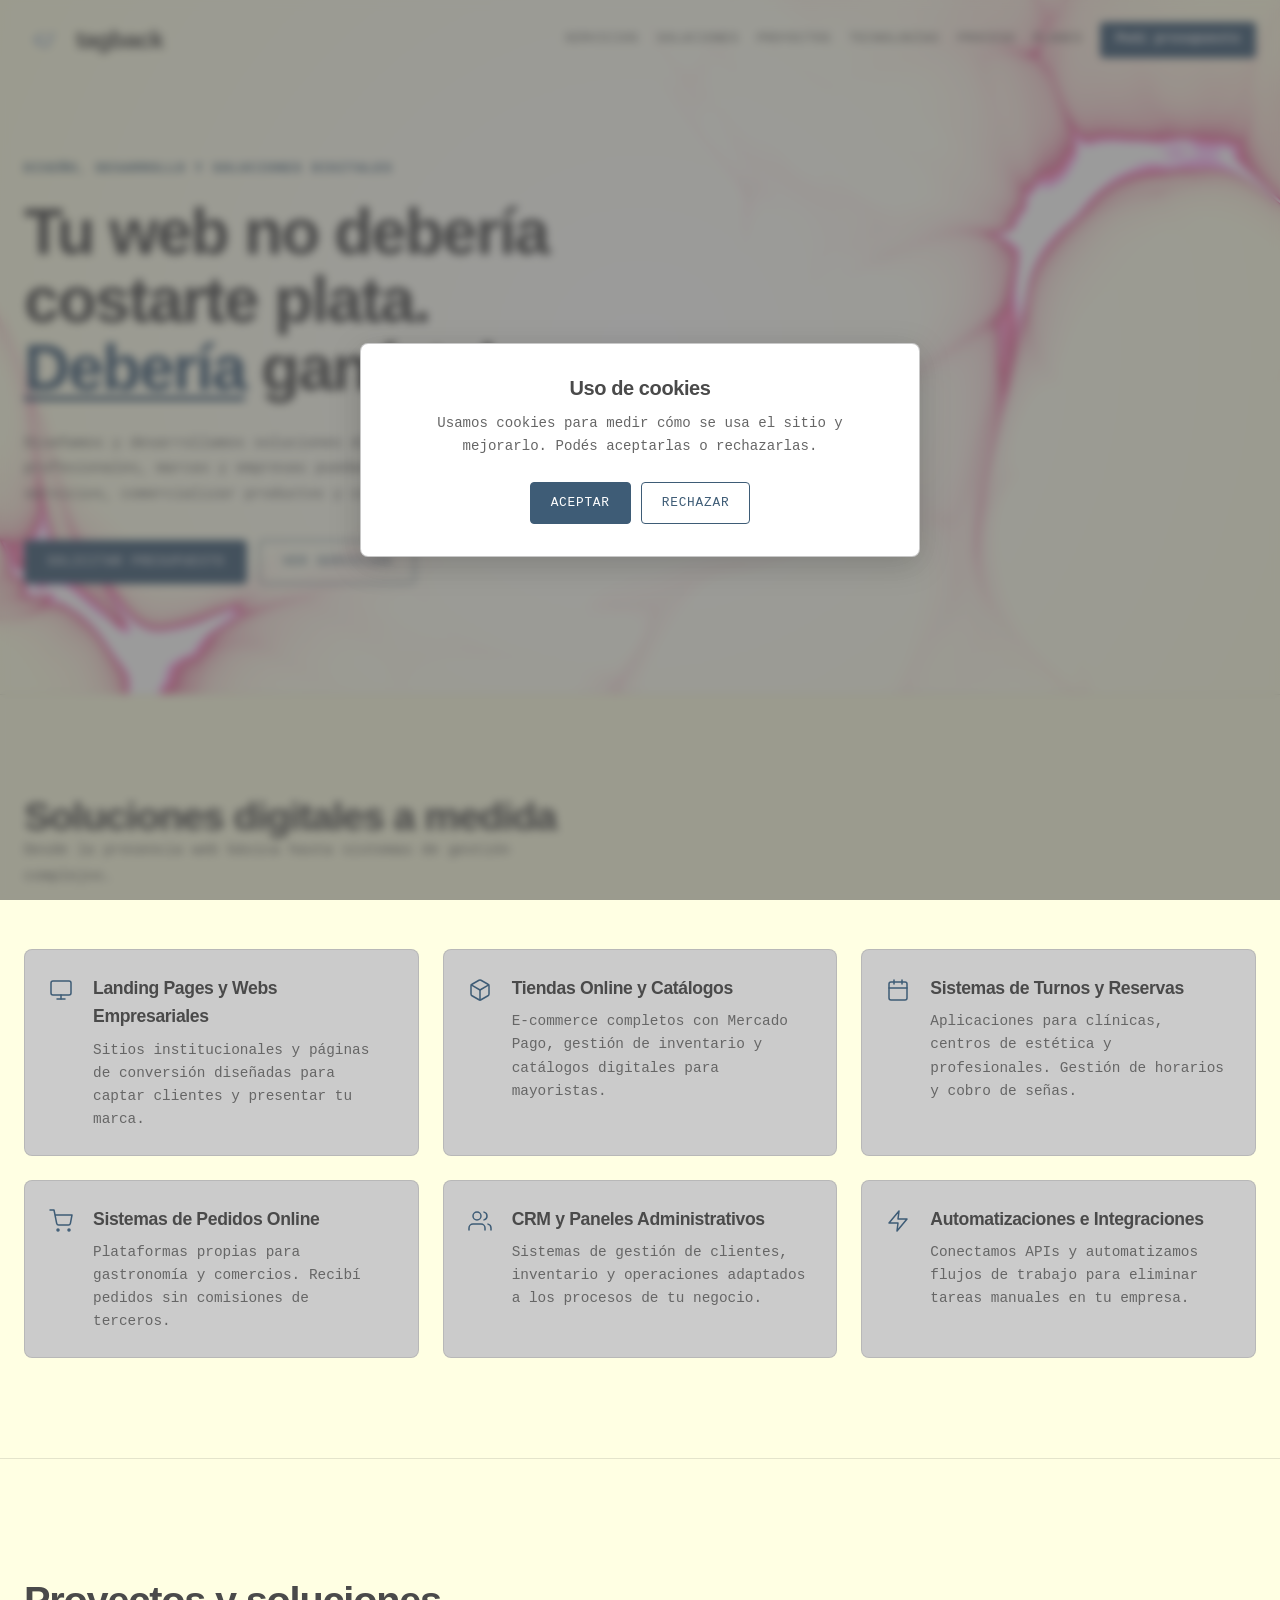
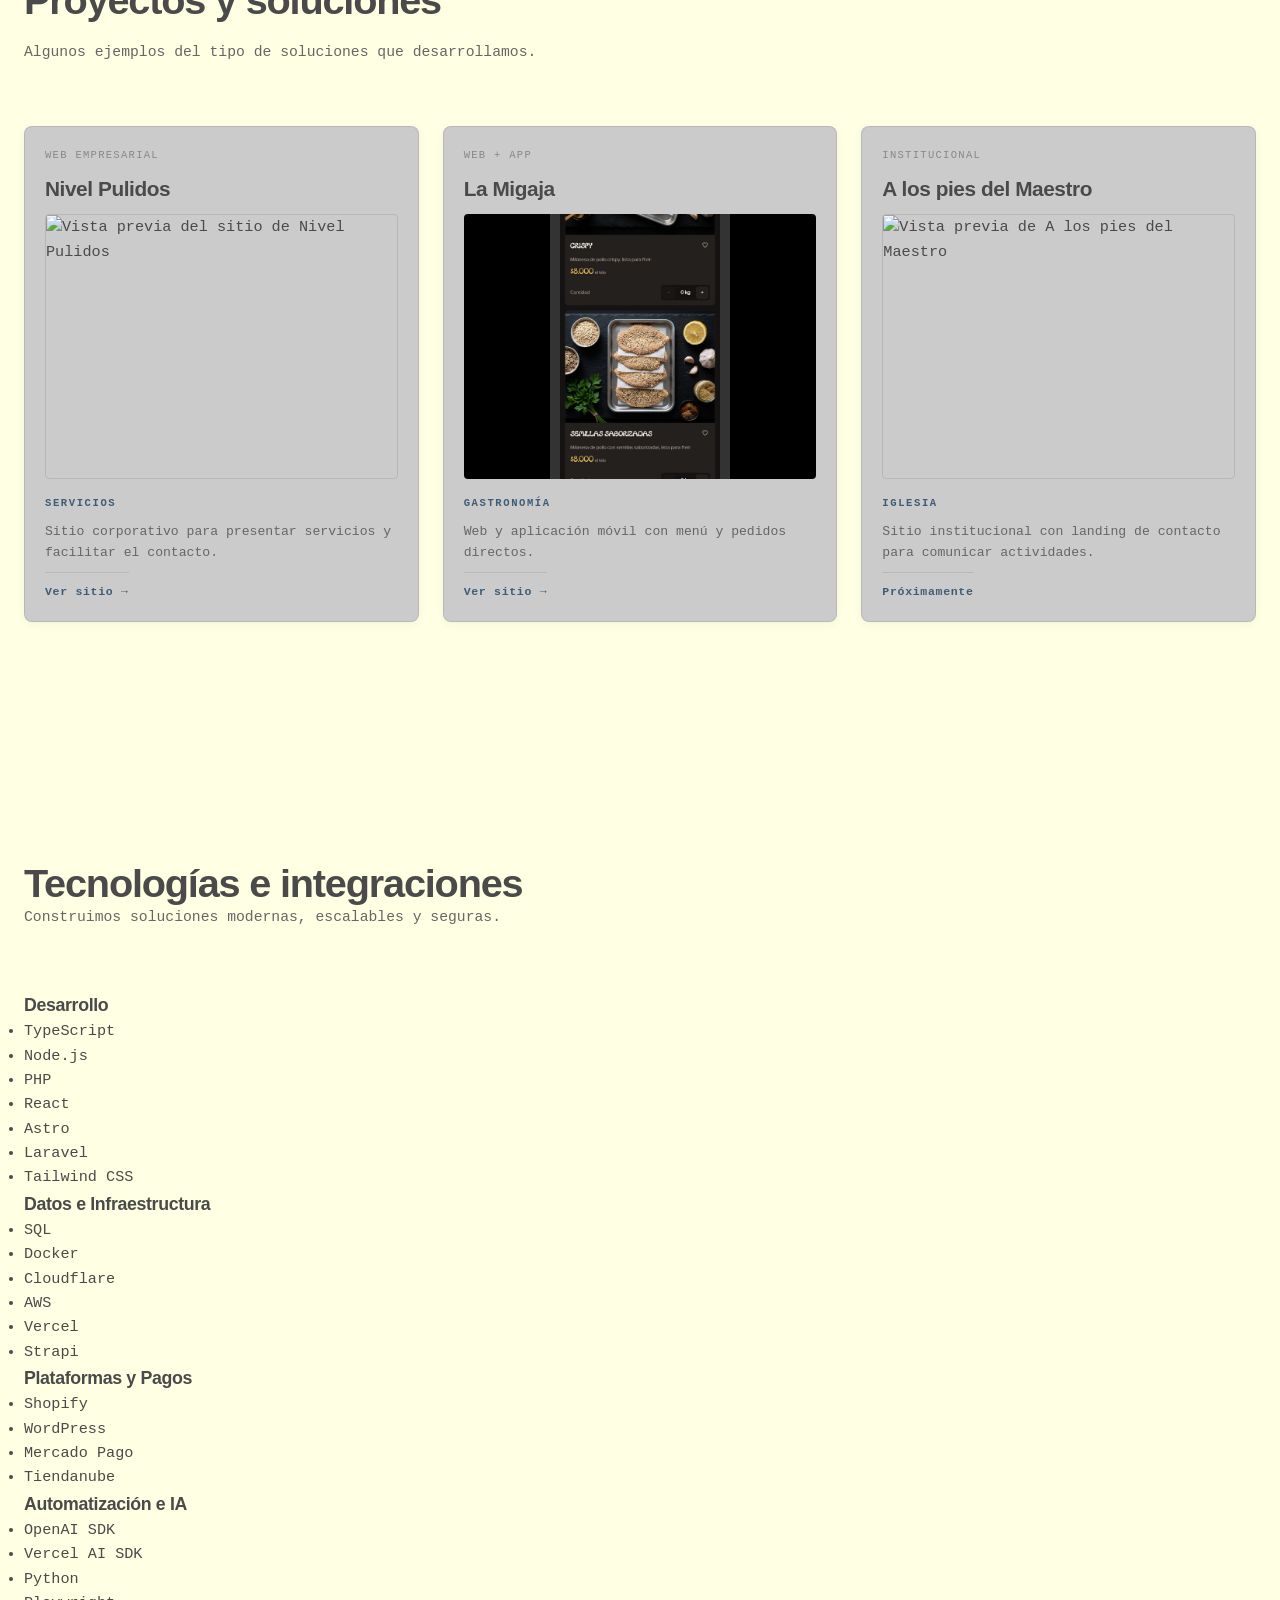
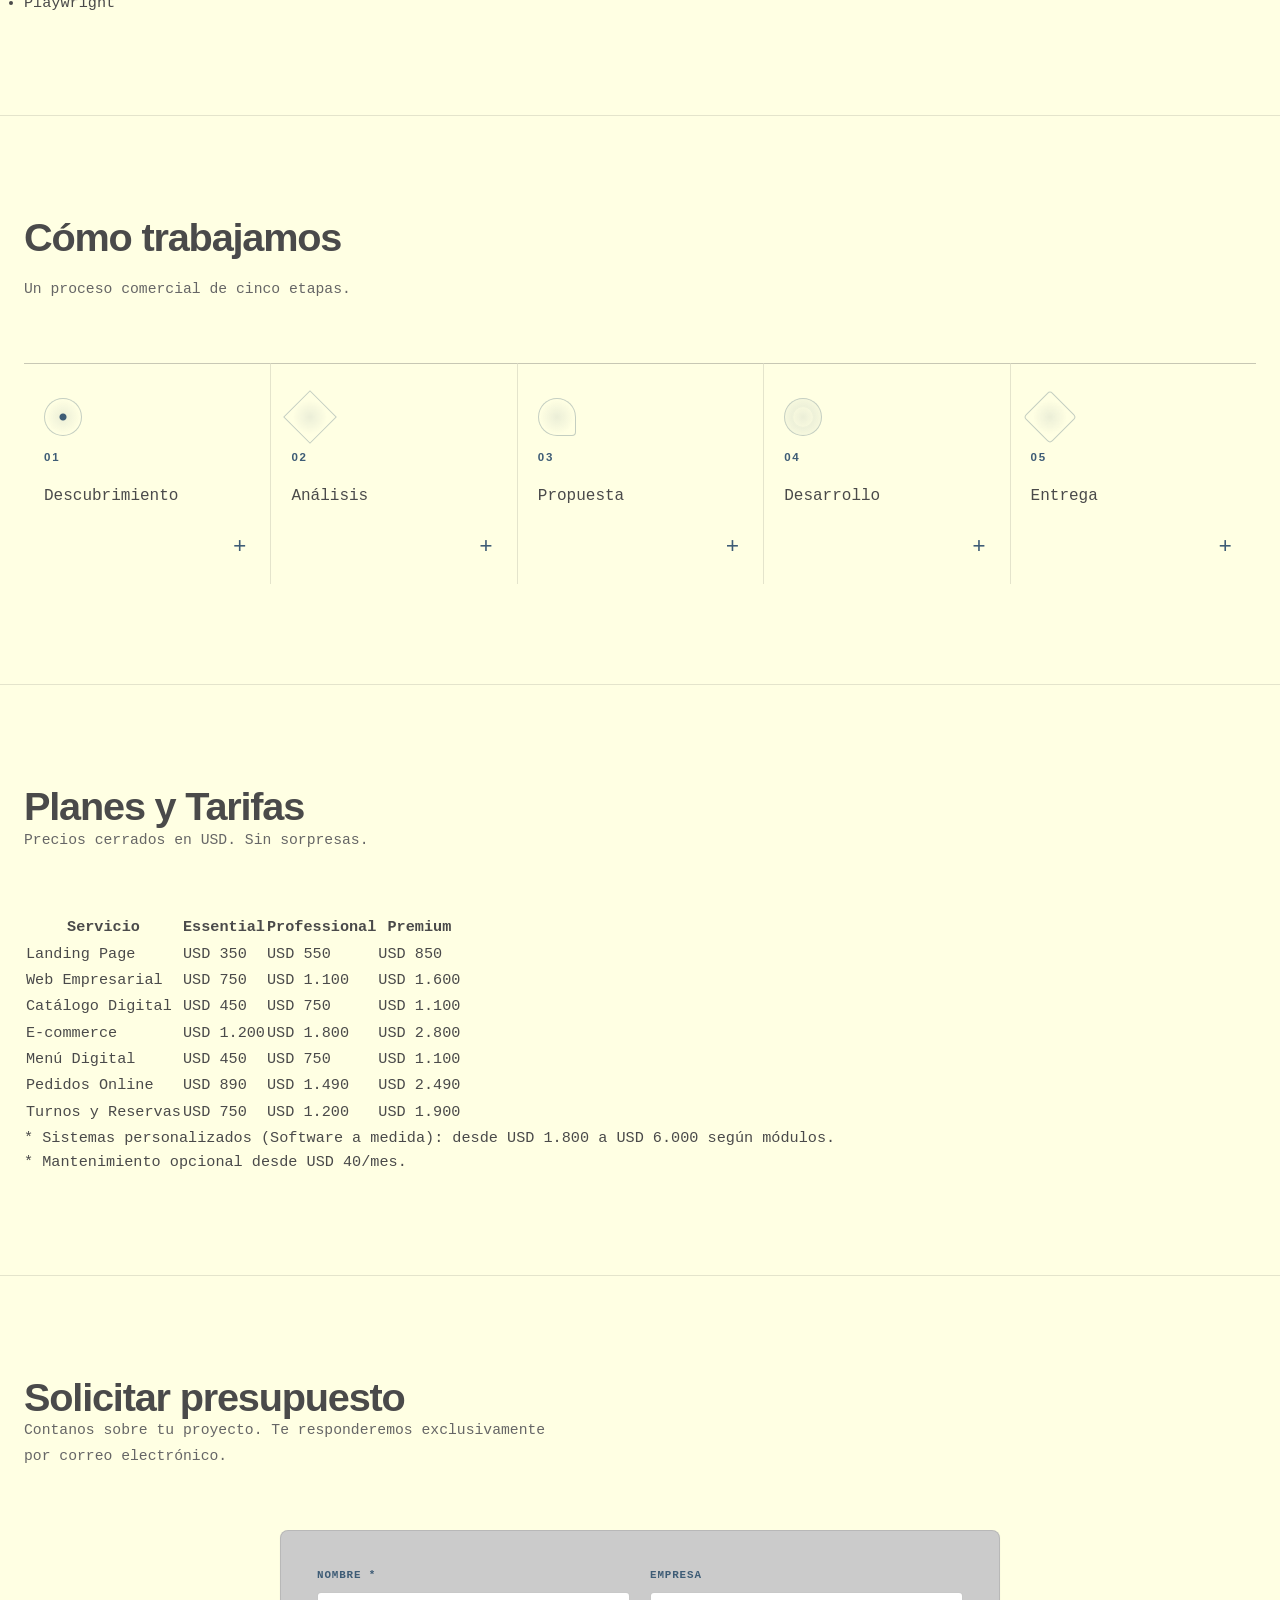
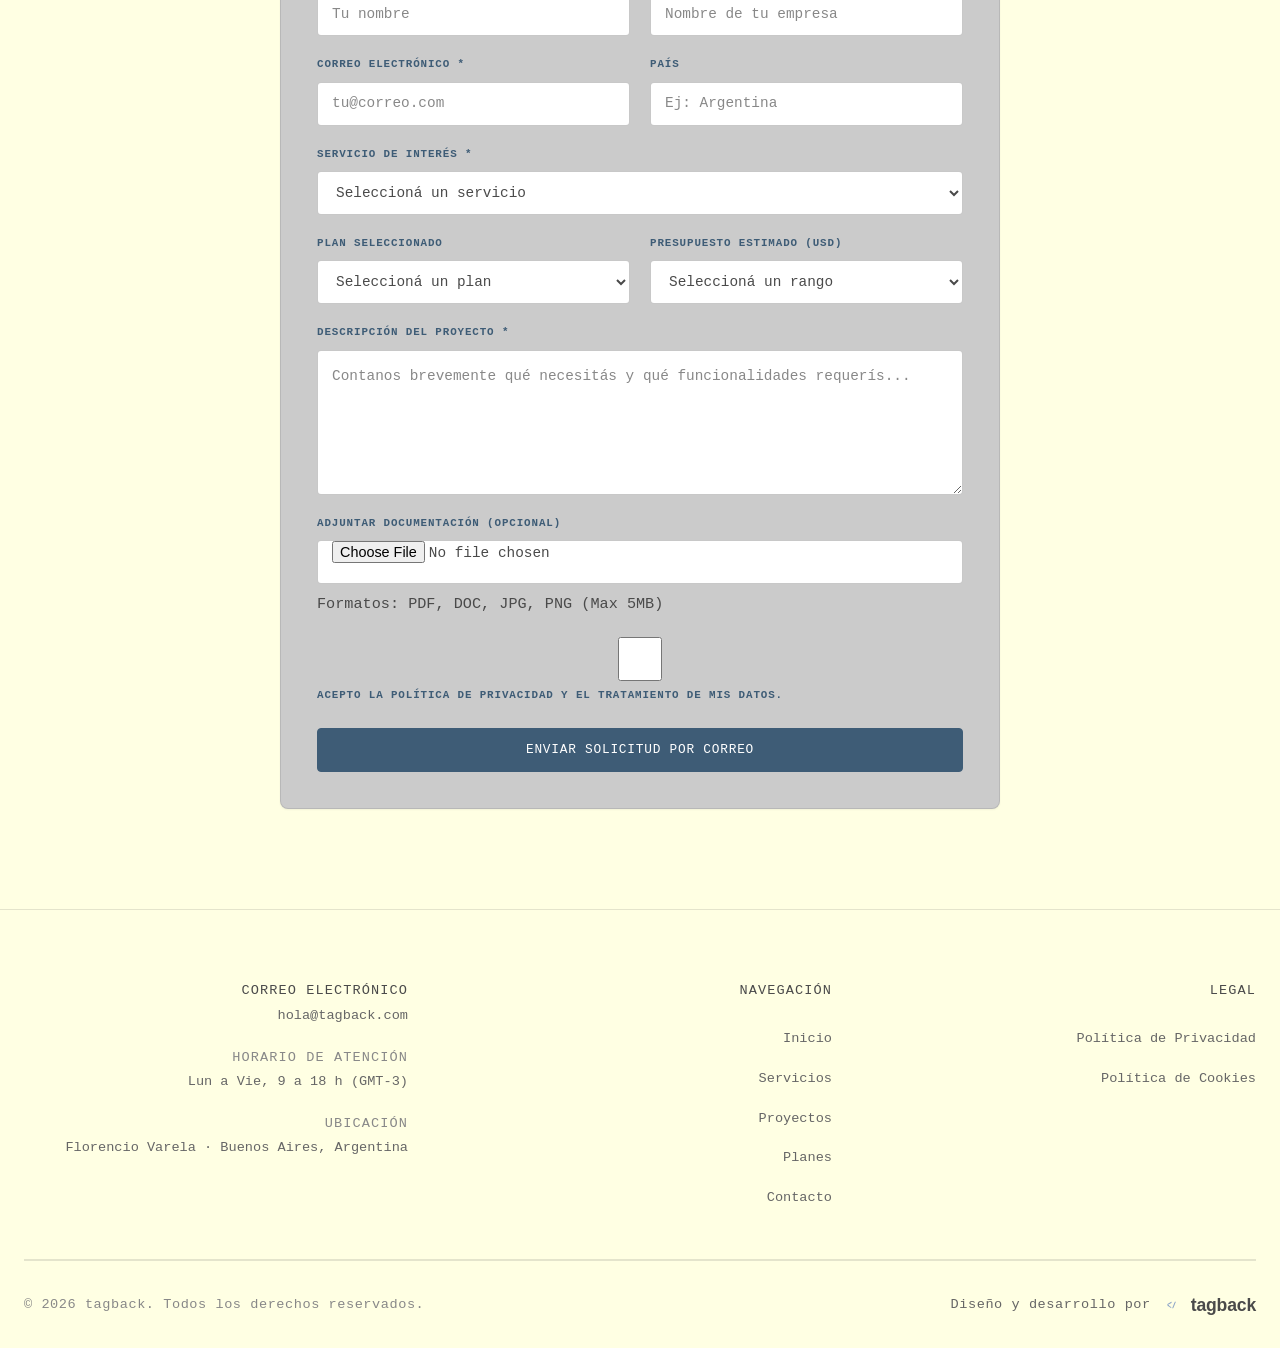
==== index.html @ 91f7282f "Update print statement from 'Hello' to 'Goodbye'" ====
<!DOCTYPE html>
<html lang="es" class="no-js">

<head>
    <meta charset="UTF-8">
    <meta name="viewport" content="width=device-width, initial-scale=1.0">
    <title>tagback | Estudio de diseño, desarrollo y soluciones digitales</title>
    <meta name="description" content="Diseñamos y desarrollamos soluciones digitales completas: landing pages, webs empresariales, e-commerce, sistemas a medida y automatizaciones. Presupuesto sin cargo.">
    <meta name="theme-color" content="#FFFFE3">
    <meta name="robots" content="index, follow">
    <meta name="author" content="tagback">
    <link rel="canonical" href="https://tagback.com.ar/">

    <meta property="og:title" content="tagback | Estudio de diseño y desarrollo digital">
    <meta property="og:description" content="Landing pages, webs corporativas, tiendas online, sistemas de gestión y desarrollo a medida.">
    <meta property="og:type" content="website">
    <meta property="og:locale" content="es_AR">
    <meta property="og:url" content="https://tagback.com.ar/">
    <meta property="og:image" content="https://tagback.com.ar/favicon/tagback.png">
    <meta property="og:image:width" content="1200">
    <meta property="og:image:height" content="630">
    <meta property="og:image:alt" content="tagback: estudio de diseño y desarrollo web">
    <meta property="og:site_name" content="tagback">
    <meta name="twitter:card" content="summary_large_image">
    <meta name="twitter:title" content="tagback | Estudio de diseño y desarrollo digital">
    <meta name="twitter:description" content="Landing pages, webs corporativas, tiendas online, sistemas de gestión y desarrollo a medida.">
    <meta name="twitter:image" content="https://tagback.com.ar/favicon/tagback.png">
    <meta name="twitter:image:alt" content="tagback: estudio de diseño y desarrollo web">

    <link rel="icon" type="image/svg+xml" href="./favicon/tagback.svg">
    <link rel="alternate icon" type="image/x-icon" href="./favicon/favicon.ico">
    <link rel="apple-touch-icon" href="./favicon/tagback.png">

    <script type="application/ld+json">
    {
      "@context": "https://schema.org",
      "@type": "ProfessionalService",
      "name": "tagback",
      "url": "https://tagback.com.ar/",
      "image": "https://tagback.com.ar/favicon/tagback.png",
      "description": "Estudio de diseño y desarrollo digital. Soluciones comerciales y tecnológicas para empresas.",
      "email": "hola@tagback.com",
      "address": {
        "@type": "PostalAddress",
        "addressLocality": "Florencio Varela",
        "addressRegion": "Buenos Aires",
        "postalCode": "1888",
        "addressCountry": "AR"
      },
      "areaServed": {
        "@type": "Country",
        "name": "Argentina"
      }
    }
    </script>

    <script>document.documentElement.classList.remove('no-js');</script>
    <link rel="stylesheet" href="./css/styles.css">
</head>

<body>
<a class="skip-link" href="#main">Saltar al contenido principal</a>

<!-- HEADER -->
<header class="site-header">
    <div class="container header-inner">
        <a href="./" class="logo" aria-label="tagback — Inicio">
            <img src="./assets/logo/tagback.svg" alt="" class="logo-icon" width="42" height="42">
            <span class="logo-text"><span class="logo-wordmark">tagback</span></span>
        </a>

        <nav class="main-nav" id="main-navigation" aria-label="Navegación principal">
            <a href="#servicios">Servicios</a>
            <a href="#soluciones">Soluciones</a>
            <a href="#proyectos">Proyectos</a>
            <a href="#tecnologias">Tecnologías</a>
            <a href="#proceso">Proceso</a>
            <a href="#planes">Planes</a>
            <a href="#contacto" class="nav-cta">Pedí presupuesto</a>
        </nav>

        <button class="menu-toggle" type="button" aria-label="Abrir menú" aria-expanded="false" aria-controls="main-navigation">
            <span></span>
            <span></span>
        </button>
    </div>
</header>

<main id="main">

    <!-- HERO -->
    <section class="hero" id="hero">
        <div class="hero-canvas-container" aria-hidden="true">
            <canvas id="neural-canvas"></canvas>
        </div>

        <div class="container hero-grid">
            <div class="hero-content">
                <span class="hero-eyebrow">DISEÑO, DESARROLLO Y SOLUCIONES DIGITALES</span>
                <h1 class="hero-title" aria-label="Tu lugar en internet empieza acá.">
                    <span class="reveal-line" aria-hidden="true">
                        <span class="word" style="--i:1">Tu</span>
                        <span class="word" style="--i:2">lugar</span>
                        <span class="word" style="--i:3">en</span>
                        <span class="word" style="--i:4">internet</span>
                    </span>
                    <span class="reveal-line" aria-hidden="true">
                        <span class="word word--accent" style="--i:5">empieza<span class="underline" aria-hidden="true"></span></span>
                        <span class="word" style="--i:6">acá.</span>
                    </span>
                </h1>
                <p class="hero-lead">
                    Diseñamos y desarrollamos soluciones digitales para que profesionales, marcas y empresas puedan presentar sus servicios, comercializar productos y conectar con sus clientes.
                </p>
                <div class="hero-actions">
                    <a href="#contacto" class="button button-primary">Solicitar presupuesto</a>
                    <a href="#servicios" class="button button-secondary">Ver servicios</a>
                </div>
            </div>
        </div>
    </section>

    <!-- SERVICIOS (ÁREA A y B) -->
    <section class="services section" id="servicios">
        <div class="container">
            <div class="section-head reveal">
                <div>
                    <h2 class="section-title">Soluciones digitales a medida</h2>
                    <p class="section-desc">Desde la presencia web básica hasta sistemas de gestión complejos.</p>
                </div>
            </div>

            <div class="solutions-grid">
                <div class="solution-card reveal" style="--reveal-delay:0ms">
                    <svg class="solution-icon" viewBox="0 0 24 24" fill="none" stroke="currentColor" stroke-width="1.5" stroke-linecap="round" stroke-linejoin="round"><rect x="2" y="3" width="20" height="14" rx="2" ry="2"></rect><line x1="8" y1="21" x2="16" y2="21"></line><line x1="12" y1="17" x2="12" y2="21"></line></svg>
                    <div class="solution-content">
                        <h3>Landing Pages y Webs Empresariales</h3>
                        <p>Sitios institucionales y páginas de conversión diseñadas para captar clientes y presentar tu marca.</p>
                    </div>
                </div>
                <div class="solution-card reveal" style="--reveal-delay:70ms">
                    <svg class="solution-icon" viewBox="0 0 24 24" fill="none" stroke="currentColor" stroke-width="1.5" stroke-linecap="round" stroke-linejoin="round"><path d="M21 16V8a2 2 0 0 0-1-1.73l-7-4a2 2 0 0 0-2 0l-7 4A2 2 0 0 0 3 8v8a2 2 0 0 0 1 1.73l7 4a2 2 0 0 0 2 0l7-4A2 2 0 0 0 21 16z"></path><polyline points="3.27 6.96 12 12.01 20.73 6.96"></polyline><line x1="12" y1="22.08" x2="12" y2="12"></line></svg>
                    <div class="solution-content">
                        <h3>Tiendas Online y Catálogos</h3>
                        <p>E-commerce completos con Mercado Pago, gestión de inventario y catálogos digitales para mayoristas.</p>
                    </div>
                </div>
                <div class="solution-card reveal" style="--reveal-delay:140ms">
                    <svg class="solution-icon" viewBox="0 0 24 24" fill="none" stroke="currentColor" stroke-width="1.5" stroke-linecap="round" stroke-linejoin="round"><rect x="3" y="4" width="18" height="18" rx="2" ry="2"></rect><line x1="16" y1="2" x2="16" y2="6"></line><line x1="8" y1="2" x2="8" y2="6"></line><line x1="3" y1="10" x2="21" y2="10"></line></svg>
                    <div class="solution-content">
                        <h3>Sistemas de Turnos y Reservas</h3>
                        <p>Aplicaciones para clínicas, centros de estética y profesionales. Gestión de horarios y cobro de señas.</p>
                    </div>
                </div>
                <div class="solution-card reveal" style="--reveal-delay:0ms">
                    <svg class="solution-icon" viewBox="0 0 24 24" fill="none" stroke="currentColor" stroke-width="1.5" stroke-linecap="round" stroke-linejoin="round"><circle cx="9" cy="21" r="1"></circle><circle cx="20" cy="21" r="1"></circle><path d="M1 1h4l2.68 13.39a2 2 0 0 0 2 1.61h9.72a2 2 0 0 0 2-1.61L23 6H6"></path></svg>
                    <div class="solution-content">
                        <h3>Sistemas de Pedidos Online</h3>
                        <p>Plataformas propias para gastronomía y comercios. Recibí pedidos sin comisiones de terceros.</p>
                    </div>
                </div>
                <div class="solution-card reveal" style="--reveal-delay:70ms">
                    <svg class="solution-icon" viewBox="0 0 24 24" fill="none" stroke="currentColor" stroke-width="1.5" stroke-linecap="round" stroke-linejoin="round"><path d="M17 21v-2a4 4 0 0 0-4-4H5a4 4 0 0 0-4 4v2"></path><circle cx="9" cy="7" r="4"></circle><path d="M23 21v-2a4 4 0 0 0-3-3.87"></path><path d="M16 3.13a4 4 0 0 1 0 7.75"></path></svg>
                    <div class="solution-content">
                        <h3>CRM y Paneles Administrativos</h3>
                        <p>Sistemas de gestión de clientes, inventario y operaciones adaptados a los procesos de tu negocio.</p>
                    </div>
                </div>
                <div class="solution-card reveal" style="--reveal-delay:140ms">
                    <svg class="solution-icon" viewBox="0 0 24 24" fill="none" stroke="currentColor" stroke-width="1.5" stroke-linecap="round" stroke-linejoin="round"><polygon points="13 2 3 14 12 14 11 22 21 10 12 10 13 2"></polygon></svg>
                    <div class="solution-content">
                        <h3>Automatizaciones e Integraciones</h3>
                        <p>Conectamos APIs y automatizamos flujos de trabajo para eliminar tareas manuales en tu empresa.</p>
                    </div>
                </div>
            </div>
        </div>
    </section>

    <!-- PROYECTOS -->
    <section class="work section" id="proyectos">
        <div class="container">
            <div class="section-head reveal">
                <div>
                    <h2 class="section-title">Proyectos y soluciones</h2>
                </div>
                <p class="section-desc">Algunos ejemplos del tipo de soluciones que desarrollamos.</p>
            </div>

            <div class="work-grid">
                <article class="work-card reveal" style="--reveal-delay:0ms">
                    <div class="work-card-header"><span>WEB EMPRESARIAL</span></div>
                    <h3 class="work-card-name">Nivel Pulidos</h3>
                    <div class="work-card-image">
                        <img src="./assets/proyectos/1/NP_1.png" alt="Vista previa del sitio de Nivel Pulidos" loading="lazy" width="800" height="600">
                    </div>
                    <div class="work-card-overlay">
                        <span class="work-card-category">SERVICIOS</span>
                        <p class="work-card-claim">Sitio corporativo para presentar servicios y facilitar el contacto.</p>
                        <a class="work-card-link" href="https://nivelpulidos.com.ar" target="_blank" rel="noopener">Ver sitio →</a>
                    </div>
                </article>

                <article class="work-card reveal" style="--reveal-delay:70ms">
                    <div class="work-card-header"><span>WEB + APP</span></div>
                    <h3 class="work-card-name">La Migaja</h3>
                    <div class="work-card-image iphone-mockup">
                        <div class="iphone-frame">
                            <img src="./assets/proyectos/2/migaja.jpeg" alt="App La Migaja" loading="lazy">
                        </div>
                    </div>
                    <div class="work-card-overlay">
                        <span class="work-card-category">GASTRONOMÍA</span>
                        <p class="work-card-claim">Web y aplicación móvil con menú y pedidos directos.</p>
                        <a class="work-card-link" href="https://lamigaja.com.ar" target="_blank" rel="noopener">Ver sitio →</a>
                    </div>
                </article>

                <article class="work-card reveal" style="--reveal-delay:140ms">
                    <div class="work-card-header"><span>INSTITUCIONAL</span></div>
                    <h3 class="work-card-name">A los pies del Maestro</h3>
                    <div class="work-card-image">
                        <img src="./assets/proyectos/3/foto3.jpg" alt="Vista previa de A los pies del Maestro" loading="lazy" width="800" height="600">
                    </div>
                    <div class="work-card-overlay">
                        <span class="work-card-category">IGLESIA</span>
                        <p class="work-card-claim">Sitio institucional con landing de contacto para comunicar actividades.</p>
                        <span class="work-card-link work-card-link--soon">Próximamente</span>
                    </div>
                </article>
            </div>
        </div>
    </section>

    <!-- TECNOLOGÍAS -->
    <section class="tech section" id="tecnologias">
        <div class="container">
            <div class="section-head reveal">
                <div>
                    <h2 class="section-title">Tecnologías e integraciones</h2>
                    <p class="section-desc">Construimos soluciones modernas, escalables y seguras.</p>
                </div>
            </div>

            <div class="tech-grid">
                <div class="tech-group reveal" style="--reveal-delay:0ms">
                    <h3>Desarrollo</h3>
                    <ul>
                        <li>TypeScript</li>
                        <li>Node.js</li>
                        <li>PHP</li>
                        <li>React</li>
                        <li>Astro</li>
                        <li>Laravel</li>
                        <li>Tailwind CSS</li>
                    </ul>
                </div>
                <div class="tech-group reveal" style="--reveal-delay:70ms">
                    <h3>Datos e Infraestructura</h3>
                    <ul>
                        <li>SQL</li>
                        <li>Docker</li>
                        <li>Cloudflare</li>
                        <li>AWS</li>
                        <li>Vercel</li>
                        <li>Strapi</li>
                    </ul>
                </div>
                <div class="tech-group reveal" style="--reveal-delay:140ms">
                    <h3>Plataformas y Pagos</h3>
                    <ul>
                        <li>Shopify</li>
                        <li>WordPress</li>
                        <li>Mercado Pago</li>
                        <li>Tiendanube</li>
                    </ul>
                </div>
                <div class="tech-group reveal" style="--reveal-delay:210ms">
                    <h3>Automatización e IA</h3>
                    <ul>
                        <li>OpenAI SDK</li>
                        <li>Vercel AI SDK</li>
                        <li>Python</li>
                        <li>Playwright</li>
                    </ul>
                </div>
            </div>
        </div>
    </section>

    <!-- PROCESO -->
    <section class="process section" id="proceso">
        <div class="container">
            <div class="section-head reveal">
                <div>
                    <h2 class="section-title">Cómo trabajamos</h2>
                </div>
                <p class="section-desc">Un proceso comercial de cinco etapas.</p>
            </div>

            <div class="process-list">
                <details class="process-item reveal" style="--reveal-delay:0ms">
                    <summary><span class="process-num">01</span> <span>Descubrimiento</span></summary>
                    <p>El cliente presenta su necesidad mediante el formulario.</p>
                </details>
                <details class="process-item reveal" style="--reveal-delay:70ms">
                    <summary><span class="process-num">02</span> <span>Análisis</span></summary>
                    <p>Analizamos el proyecto y definimos alcance y funcionalidades.</p>
                </details>
                <details class="process-item reveal" style="--reveal-delay:140ms">
                    <summary><span class="process-num">03</span> <span>Propuesta</span></summary>
                    <p>Presentamos precio, plazo, entregables y condiciones.</p>
                </details>
                <details class="process-item reveal" style="--reveal-delay:210ms">
                    <summary><span class="process-num">04</span> <span>Desarrollo</span></summary>
                    <p>Diseñamos, programamos y probamos la solución.</p>
                </details>
                <details class="process-item reveal" style="--reveal-delay:280ms">
                    <summary><span class="process-num">05</span> <span>Entrega</span></summary>
                    <p>Publicamos el proyecto y entregamos la documentación correspondiente.</p>
                </details>
            </div>
        </div>
    </section>

    <!-- PLANES (Resumen Tarifario) -->
    <section class="plans section" id="planes">
        <div class="container">
            <div class="section-head reveal">
                <div>
                    <h2 class="section-title">Planes y Tarifas</h2>
                    <p class="section-desc">Precios cerrados en USD. Sin sorpresas.</p>
                </div>
            </div>

            <div class="table-responsive reveal">
                <table class="price-table">
                    <thead>
                        <tr>
                            <th>Servicio</th>
                            <th>Essential</th>
                            <th>Professional</th>
                            <th>Premium</th>
                        </tr>
                    </thead>
                    <tbody>
                        <tr>
                            <td>Landing Page</td>
                            <td>USD 350</td>
                            <td>USD 550</td>
                            <td>USD 850</td>
                        </tr>
                        <tr>
                            <td>Web Empresarial</td>
                            <td>USD 750</td>
                            <td>USD 1.100</td>
                            <td>USD 1.600</td>
                        </tr>
                        <tr>
                            <td>Catálogo Digital</td>
                            <td>USD 450</td>
                            <td>USD 750</td>
                            <td>USD 1.100</td>
                        </tr>
                        <tr>
                            <td>E-commerce</td>
                            <td>USD 1.200</td>
                            <td>USD 1.800</td>
                            <td>USD 2.800</td>
                        </tr>
                        <tr>
                            <td>Menú Digital</td>
                            <td>USD 450</td>
                            <td>USD 750</td>
                            <td>USD 1.100</td>
                        </tr>
                        <tr>
                            <td>Pedidos Online</td>
                            <td>USD 890</td>
                            <td>USD 1.490</td>
                            <td>USD 2.490</td>
                        </tr>
                        <tr>
                            <td>Turnos y Reservas</td>
                            <td>USD 750</td>
                            <td>USD 1.200</td>
                            <td>USD 1.900</td>
                        </tr>
                    </tbody>
                </table>
            </div>
            
            <p class="table-note reveal">
                * Sistemas personalizados (Software a medida): desde USD 1.800 a USD 6.000 según módulos.<br>
                * Mantenimiento opcional desde USD 40/mes.
            </p>
        </div>
    </section>

    <!-- CONTACTO -->
    <section class="contact section" id="contacto">
        <div class="container">
            <div class="section-head reveal">
                <div>
                    <h2 class="section-title">Solicitar presupuesto</h2>
                    <p class="section-desc">Contanos sobre tu proyecto. Te responderemos exclusivamente por correo electrónico.</p>
                </div>
            </div>

            <div class="contact-grid">
                <form class="quote-form reveal" action="[COMPLETAR_FORMSPREE_URL]" method="POST" enctype="multipart/form-data" novalidate>
                    <div class="quote-form-grid">
                        <div class="form-field">
                            <label for="quote-name">Nombre *</label>
                            <input type="text" id="quote-name" name="name" autocomplete="name" placeholder="Tu nombre" required>
                        </div>
                        <div class="form-field">
                            <label for="quote-company">Empresa</label>
                            <input type="text" id="quote-company" name="company" autocomplete="organization" placeholder="Nombre de tu empresa">
                        </div>
                        <div class="form-field">
                            <label for="quote-email">Correo electrónico *</label>
                            <input type="email" id="quote-email" name="email" autocomplete="email" placeholder="tu@correo.com" required>
                        </div>
                        <div class="form-field">
                            <label for="quote-country">País</label>
                            <input type="text" id="quote-country" name="country" autocomplete="country-name" placeholder="Ej: Argentina">
                        </div>
                        
                        <div class="form-field form-field-full">
                            <label for="quote-service">Servicio de interés *</label>
                            <select id="quote-service" name="service" required>
                                <option value="">Seleccioná un servicio</option>
                                <option value="landing">Landing Page</option>
                                <option value="web-empresarial">Web Empresarial</option>
                                <option value="catalogo">Catálogo Digital</option>
                                <option value="ecommerce">E-commerce</option>
                                <option value="menu">Menú Digital</option>
                                <option value="pedidos">Sistema de Pedidos</option>
                                <option value="turnos">Sistema de Turnos</option>
                                <option value="crm">CRM / Panel Admin</option>
                                <option value="software">Software a medida</option>
                            </select>
                        </div>

                        <div class="form-field">
                            <label for="quote-plan">Plan seleccionado</label>
                            <select id="quote-plan" name="plan">
                                <option value="">Seleccioná un plan</option>
                                <option value="essential">Essential</option>
                                <option value="professional">Professional</option>
                                <option value="premium">Premium</option>
                                <option value="custom">A medida</option>
                            </select>
                        </div>
                        <div class="form-field">
                            <label for="quote-budget">Presupuesto estimado (USD)</label>
                            <select id="quote-budget" name="budget">
                                <option value="">Seleccioná un rango</option>
                                <option value="<500">Menos de USD 500</option>
                                <option value="500-1000">USD 500 - 1000</option>
                                <option value="1000-2000">USD 1000 - 2000</option>
                                <option value="2000-5000">USD 2000 - 5000</option>
                                <option value=">5000">Más de USD 5000</option>
                            </select>
                        </div>

                        <div class="form-field form-field-full">
                            <label for="quote-message">Descripción del proyecto *</label>
                            <textarea id="quote-message" name="message" rows="5" placeholder="Contanos brevemente qué necesitás y qué funcionalidades requerís..." required></textarea>
                        </div>

                        <div class="form-field form-field-full">
                            <label for="quote-file">Adjuntar documentación (opcional)</label>
                            <input type="file" id="quote-file" name="attachment" accept=".pdf,.doc,.docx,.jpg,.png">
                            <span class="form-help">Formatos: PDF, DOC, JPG, PNG (Max 5MB)</span>
                        </div>

                        <div class="form-field form-field-full">
                            <label class="checkbox-label">
                                <input type="checkbox" name="privacy" required>
                                Acepto la Política de Privacidad y el tratamiento de mis datos.
                            </label>
                        </div>
                    </div>

                    <div class="quote-form-submit">
                        <button type="submit" class="button button-primary" style="width: 100%;">Enviar solicitud por correo</button>
                    </div>
                </form>
            </div>
        </div>
    </section>

</main>

<!-- FOOTER -->
<footer class="site-footer">
    <div class="container footer-inner">
        <div class="footer-contact">
            <div class="footer-contact-meta">
                <div>
                    <span class="contact-meta-label">CORREO ELECTRÓNICO</span>
                    <a href="mailto:hola@tagback.com" class="contact-meta-value">hola@tagback.com</a>
                </div>
                <div>
                    <span class="contact-meta-label">HORARIO DE ATENCIÓN</span>
                    <span class="contact-meta-value">Lun a Vie, 9 a 18 h (GMT-3)</span>
                </div>
                <div>
                    <span class="contact-meta-label">UBICACIÓN</span>
                    <span class="contact-meta-value">Florencio Varela · Buenos Aires, Argentina</span>
                </div>
            </div>
        </div>

        <div class="footer-links">
            <strong>NAVEGACIÓN</strong>
            <a href="./">Inicio</a>
            <a href="#servicios">Servicios</a>
            <a href="#proyectos">Proyectos</a>
            <a href="#planes">Planes</a>
            <a href="#contacto">Contacto</a>
        </div>

        <div class="footer-links">
            <strong>LEGAL</strong>
            <a href="./privacidad.html">Política de Privacidad</a>
            <a href="./cookies.html">Política de Cookies</a>
        </div>
    </div>

    <div class="container footer-bottom">
        <span class="footer-copyright">
            © <span data-current-year>2026</span> tagback. Todos los derechos reservados.
        </span>
        <span class="footer-credit-brand">
            <span class="footer-credit-text">Diseño y desarrollo por</span>
            <img src="./assets/logo/tagback.svg" alt="" class="footer-credit-icon" width="22" height="22">
            <span class="footer-credit-wordmark">tagback</span>
        </span>
    </div>
</footer>

<!-- COOKIES -->
<div class="cookie-banner" id="cookie-banner" role="dialog" aria-modal="true" aria-labelledby="cookie-title">
    <div class="cookie-card">
        <h2 id="cookie-title">Uso de cookies</h2>
        <p id="cookie-desc">Usamos cookies para medir cómo se usa el sitio y mejorarlo. Podés aceptarlas o rechazarlas.</p>
        <div class="cookie-actions">
            <button type="button" class="button button-primary" data-cookie-accept>Aceptar</button>
            <button type="button" class="button button-secondary" data-cookie-reject>Rechazar</button>
        </div>
    </div>
</div>

<script src="./js/script.js" defer></script>
</body>
</html>
---- css/styles.css ----
@font-face {
    font-family: "Syne";
    src: url("../assets/fonts/Syne-VariableFont_wght.ttf") format("truetype");
    font-weight: 400 800;
    font-style: normal;
    font-display: swap;
}
@font-face {
    font-family: "IBMPlexMonoMedium";
    src: url("../assets/fonts/ibm-plex-mono.medium.ttf") format("truetype");
    font-weight: 500;
    font-style: normal;
    font-display: swap;
}
@font-face {
    font-family: "SFUIDisplayHeavy";
    src: url("../assets/fonts/OpenSans-Semibold-1.ttf") format("truetype");
    font-weight: 900;
    font-style: normal;
    font-display: swap;
}

:root {
    /* Paleta Ink Wash + Logo */
    --bg-main: #FFFFE3;        /* Marfil suave */
    --bg-secondary: #CBCBCB;   /* Gris frío (tarjetas) */
    --bg-alt: #b8b8b8;         /* Gris un poco más oscuro para hover */
    --bg-elevated: #ffffff;    /* Blanco puro para inputs */

    --text-primary: #4A4A4A;   /* Negro carbón */
    --text-secondary: #666666; /* Gris oscuro para párrafos */
    --text-muted: #888888;     /* Gris medio */

    --blue: #3e5c76;           /* Azul del logo original */
    --blue-dark: #1d2d44;      /* Azul más oscuro */
    --blue-grey: #6D8196;      /* Azul grisáceo de la paleta */

    --line: rgba(74, 74, 74, 0.15);
    --line-strong: rgba(74, 74, 74, 0.3);

    --success: #4a8f6a;
    --error: #b85c5c;

    --title: "SFUIDisplayHeavy", -apple-system, BlinkMacSystemFont, "Segoe UI", sans-serif;
    --body: "IBMPlexMonoMedium", "IBM Plex Mono", "SF Mono", monospace;
    --brand: "Syne", -apple-system, BlinkMacSystemFont, "Segoe UI", sans-serif;

    --container: 1240px;
    --section-padding: 100px;
    --radius: 8px;
    --transition: 0.2s ease;

    --ease-out: cubic-bezier(0.22, 0.61, 0.36, 1);
    --ease-soft: cubic-bezier(0.4, 0, 0.2, 1);

    --section-title-size: clamp(2rem, 3.1vw, 2.8rem);
    --section-copy-size: clamp(0.92rem, 1vw, 1rem);
    --head-to-content: 60px;
    --grid-gap: 24px;
    --reveal-duration: 700ms;
    --reveal-shift: 18px;
}

* { margin: 0; padding: 0; box-sizing: border-box; }
html { scroll-behavior: smooth; color-scheme: light; }

body {
    background: var(--bg-main);
    color: var(--text-primary);
    font-family: var(--body);
    font-weight: 500;
    font-size: 0.95rem;
    line-height: 1.6;
    overflow-x: hidden;
    -webkit-font-smoothing: antialiased;
    position: relative;
}
body.menu-open { overflow: hidden; }

img { display: block; max-width: 100%; }
svg { display: block; }
a { color: inherit; text-decoration: none; }
button, input, select, textarea { font: inherit; }
button { cursor: pointer; }

/* HERO */
.hero {
    position: relative;
    padding-top: 160px;
    padding-bottom: 110px;
    background: var(--bg-main);
    overflow: hidden;
}
.hero-canvas-container {
    position: absolute;
    inset: 0;
    z-index: 0;
    pointer-events: none;
    background: radial-gradient(circle at center, #ffffff 0%, var(--bg-main) 100%);
}
.hero-canvas-container canvas { width: 100%; height: 100%; display: block; }
.hero .container { position: relative; z-index: 2; }
.site-header, main, .site-footer { position: relative; z-index: 2; }

/* TIPOGRAFÍA */
h1, h2, h3, h4, h5, h6,
.section-title,
.plan-card h3,
.quote-form-title,
.legal-content h2,
.legal-content h3 {
    font-family: var(--title);
    font-weight: 900;
    letter-spacing: -0.02em;
    color: var(--text-primary);
}
.logo-wordmark,
.footer-brand-name,
.footer-credit-wordmark {
    font-family: var(--brand);
    font-weight: 800;
}

/* SKIP LINK */
.skip-link {
    position: absolute;
    top: -100px; left: 20px;
    background: var(--blue);
    color: var(--bg-elevated);
    padding: 10px 16px;
    border-radius: 4px;
    z-index: 9999;
    font-family: var(--body);
    font-size: 0.8rem;
    transition: top 0.2s ease;
    font-weight: 500;
}
.skip-link:focus { top: 20px; }

/* CONTENEDOR Y SECTION HEAD */
.container {
    width: min(calc(100% - 48px), var(--container));
    margin: 0 auto;
}
.section { padding: var(--section-padding) 0; }

.section-head {
    display: flex;
    flex-direction: column;
    align-items: flex-start;
    gap: 18px;
    margin-bottom: var(--head-to-content);
    flex-wrap: wrap;
}
.section-title {
    font-size: var(--section-title-size);
    line-height: 1.08;
    letter-spacing: -0.03em;
    color: var(--text-primary);
    margin: 0;
    max-width: 820px;
    text-wrap: balance;
}
.section-desc {
    max-width: 62ch;
    color: var(--text-secondary);
    font-size: var(--section-copy-size);
    line-height: 1.75;
    margin: 0;
}

/* REVEAL */
.reveal {
    opacity: 0;
    transform: translate3d(0, var(--reveal-shift), 0);
    transition: opacity var(--reveal-duration) var(--ease-out) var(--reveal-delay, 0ms),
                transform var(--reveal-duration) var(--ease-out) var(--reveal-delay, 0ms);
    will-change: opacity, transform;
}
.reveal.visible {
    opacity: 1;
    transform: none;
    will-change: auto;
}

/* HEADER */
.site-header {
    position: fixed;
    top: 0; left: 0;
    width: 100%;
    z-index: 1000;
    border-bottom: 1px solid transparent;
    transition: background var(--transition), border-color var(--transition);
}
.site-header.scrolled {
    background: rgba(255, 255, 227, 0.9);
    border-color: var(--line);
    -webkit-backdrop-filter: blur(12px) saturate(1.1);
    backdrop-filter: blur(12px) saturate(1.1);
}
.header-inner {
    min-height: 80px;
    display: flex;
    align-items: center;
    justify-content: space-between;
    gap: 24px;
}
.logo { display: flex; align-items: center; gap: 10px; flex-shrink: 0; cursor: pointer; }
.logo-icon { width: 42px; height: 42px; flex: 0 0 42px; }
.logo-text { display: flex; align-items: baseline; gap: 6px; }
.logo-wordmark { color: var(--text-primary); font-size: 1.5rem; letter-spacing: -0.02em; }

.main-nav {
    display: flex;
    align-items: center;
    gap: clamp(10px, 1.4vw, 22px);
    margin-left: auto;
}
.main-nav > a {
    color: var(--text-secondary);
    font-family: var(--body);
    font-size: 0.78rem;
    letter-spacing: 0.06em;
    text-transform: uppercase;
    transition: color 0.22s ease, opacity 0.22s ease;
    position: relative;
    white-space: nowrap;
}
.main-nav > a::after {
    content: "";
    position: absolute;
    left: 0; bottom: -6px;
    width: 100%; height: 1px;
    background: var(--blue);
    transform: scaleX(0);
    transform-origin: right center;
    transition: transform 220ms var(--ease-out);
}
.main-nav > a:hover { color: var(--blue); }
.main-nav > a:hover::after { transform: scaleX(1); transform-origin: left center; }
.main-nav > a.is-active { color: var(--blue); }
.main-nav > a.is-active::after { transform: scaleX(1); transform-origin: left center; }
.main-nav a:focus-visible { outline: 2px solid var(--blue); outline-offset: 4px; border-radius: 2px; }

.nav-cta {
    background: var(--blue) !important;
    color: #fff !important;
    padding: 8px 16px !important;
    border-radius: 4px;
    border: 0;
    text-transform: none !important;
    font-weight: 600;
    letter-spacing: 0.02em !important;
}
.nav-cta:hover { background: var(--blue-dark) !important; }
.nav-cta::after { display: none !important; }

.lang-switcher {
    display: flex;
    align-items: center;
    gap: 4px;
    padding: 4px;
    border: 1px solid var(--line-strong);
    border-radius: 4px;
    background: rgba(0, 0, 0, 0.03);
    margin-left: 12px;
    opacity: 0.5;
    transition: opacity 0.3s ease, background 0.3s ease;
}
.lang-switcher:hover,
.lang-switcher:focus-within {
    opacity: 1;
    background: rgba(0, 0, 0, 0.06);
}
.lang-btn {
    background: transparent;
    border: 0;
    color: var(--text-secondary);
    font-family: var(--body);
    font-size: 0.68rem;
    letter-spacing: 0.08em;
    padding: 5px 8px;
    border-radius: 2px;
    transition: color 200ms var(--ease-soft), background 200ms var(--ease-soft);
}
.lang-btn.active { color: #fff; background: var(--blue); font-weight: 600; }
.lang-btn:hover:not(.active) { color: var(--text-primary); }

.menu-toggle {
    display: none;
    width: 38px; height: 38px;
    padding: 0;
    border: 1px solid var(--line-strong);
    border-radius: 4px;
    background: transparent;
    position: relative;
    z-index: 1101;
}
.menu-toggle span {
    position: absolute;
    left: 50%;
    width: 18px; height: 1.5px;
    background: var(--text-primary);
    transform: translateX(-50%);
    transition: transform 250ms var(--ease-soft), top 250ms var(--ease-soft);
}
.menu-toggle span:first-child { top: 14px; }
.menu-toggle span:last-child { top: 21px; }
.menu-toggle.active span:first-child,
.menu-toggle[aria-expanded="true"] span:first-child {
    top: 17.5px;
    transform: translateX(-50%) rotate(45deg);
}
.menu-toggle.active span:last-child,
.menu-toggle[aria-expanded="true"] span:last-child {
    top: 17.5px;
    transform: translateX(-50%) rotate(-45deg);
}

/* HERO CONTENT */
.hero-grid {
    position: relative;
    display: grid;
    grid-template-columns: 1fr;
    gap: 40px;
}
@media (min-width: 900px) {
    .hero-grid { grid-template-columns: 1.1fr 0.9fr; align-items: center; }
}
.hero-content { position: relative; z-index: 2; }

.hero-eyebrow {
    display: block;
    color: var(--blue);
    font-family: var(--body);
    font-size: 0.75rem;
    font-weight: 600;
    letter-spacing: 0.15em;
    text-transform: uppercase;
    margin-bottom: 20px;
    opacity: 0;
    animation: hero-soft-in 800ms var(--ease-out) 100ms forwards;
}

.hero-title {
    font-size: clamp(2.6rem, 5vw, 4.5rem);
    line-height: 1.06;
    letter-spacing: -0.03em;
    color: var(--text-primary);
    margin-bottom: 28px;
    max-width: 800px;
}
.hero-title .reveal-line {
    display: block;
    overflow: hidden;
}
.hero-title .word {
    display: inline-block;
    transform: translate3d(0, 110%, 0);
    opacity: 0;
    filter: blur(4px);
    animation: hero-word-in 900ms var(--ease-out) forwards;
    animation-delay: calc(120ms + var(--i, 1) * 90ms);
    will-change: transform, opacity, filter;
}
.hero-title .word--accent {
    color: var(--blue);
    position: relative;
}
.hero-title .word--accent .underline {
    position: absolute;
    left: 0; right: 0;
    bottom: 0.02em;
    height: 0.08em;
    background: var(--blue);
    transform: scaleX(0);
    transform-origin: left center;
    animation: hero-underline 700ms var(--ease-out) forwards;
    animation-delay: 1400ms;
}
@keyframes hero-word-in {
    to { transform: translate3d(0, 0, 0); opacity: 1; filter: blur(0); }
}
@keyframes hero-underline {
    to { transform: scaleX(1); }
}

.hero-lead {
    max-width: 560px;
    color: var(--text-secondary);
    font-size: var(--section-copy-size);
    line-height: 1.75;
    opacity: 0;
    transform: translate3d(0, 20px, 0);
    filter: blur(4px);
    animation: hero-soft-in 800ms var(--ease-out) 1200ms forwards;
}
@keyframes hero-soft-in {
    to { transform: translate3d(0, 0, 0); opacity: 1; filter: blur(0); }
}

.hero-actions {
    display: flex;
    flex-wrap: wrap;
    gap: 12px;
    margin-top: 32px;
    opacity: 0;
    transform: translate3d(0, 20px, 0);
    animation: hero-soft-in 700ms var(--ease-out) 1450ms forwards;
}

.hero-trust {
    display: flex;
    flex-wrap: wrap;
    gap: 16px;
    margin-top: 32px;
    opacity: 0;
    transform: translate3d(0, 20px, 0);
    animation: hero-soft-in 700ms var(--ease-out) 1600ms forwards;
}
.hero-trust span {
    color: var(--text-secondary);
    font-family: var(--body);
    font-size: 0.8rem;
    font-weight: 600;
}

/* BUTTONS */
.button {
    display: inline-flex;
    align-items: center;
    justify-content: center;
    gap: 8px;
    min-height: 44px;
    padding: 0 22px;
    border: 1px solid transparent;
    border-radius: 4px;
    font-family: var(--body);
    font-size: 0.8rem;
    font-weight: 500;
    letter-spacing: 0.06em;
    text-transform: uppercase;
    transition: background 200ms var(--ease-soft), color 200ms var(--ease-soft),
                border-color 200ms var(--ease-soft), transform 200ms var(--ease-soft);
}
.button-primary { border-color: var(--blue); background: var(--blue); color: #fff; }
.button-primary:hover { background: var(--blue-dark); border-color: var(--blue-dark); }
.button-secondary { border-color: var(--blue); background: transparent; color: var(--blue); }
.button-secondary:hover { border-color: var(--blue-dark); color: var(--blue-dark); background: rgba(62, 92, 118, 0.05); }
.button:disabled, .button[disabled] { opacity: 0.55; cursor: not-allowed; pointer-events: none; }

/* SERVICIOS */
.services { border-top: 1px solid var(--line); }
.services-inner { display: grid; grid-template-columns: 0.9fr 1.1fr; gap: 60px; align-items: start; }
.services-intro { position: sticky; top: 120px; }
.services-intro .section-title { margin-bottom: 20px; }

.accordion-horizontal {
    display: flex;
    flex-direction: row;
    gap: 12px;
    min-height: 520px;
    width: 100%;
    align-items: stretch;
}
.service-card {
    position: relative;
    flex: 1;
    background: var(--bg-secondary);
    border: 1px solid var(--line);
    border-radius: var(--radius);
    overflow: hidden;
    display: flex;
    flex-direction: column;
    min-width: 80px;
    transition: flex-grow 600ms var(--ease-out), border-color 250ms var(--ease-soft),
                background 250ms var(--ease-soft), box-shadow 250ms var(--ease-soft),
                opacity var(--reveal-duration) var(--ease-out) var(--reveal-delay, 0ms),
                transform var(--reveal-duration) var(--ease-out) var(--reveal-delay, 0ms);
    box-shadow: 0 1px 2px rgba(0, 0, 0, 0.05);
    cursor: pointer;
}
.service-card:hover, .service-card.is-open {
    border-color: var(--blue);
    box-shadow: 0 2px 12px rgba(62, 92, 118, 0.15);
    background: var(--bg-alt);
}
.service-card.is-open { flex: 8; }

.service-card-header {
    display: flex;
    flex-direction: column;
    align-items: flex-start;
    gap: 16px;
    width: 100%;
    padding: 30px 24px;
    background: transparent;
    border: 0;
    text-align: left;
    height: 100%;
    justify-content: flex-start;
    z-index: 3;
}
.service-card-icon {
    width: 32px;
    height: 32px;
    color: var(--blue);
    flex-shrink: 0;
    transition: transform 0.3s ease;
}
.service-card-title {
    margin: 0;
    color: var(--text-primary);
    line-height: 1.2;
    font-size: 1.35rem;
    letter-spacing: -0.02em;
    transition: transform 480ms var(--ease-out), color 300ms ease, opacity 300ms ease;
}
.service-card:not(.is-open) .service-card-title {
    writing-mode: vertical-rl;
    text-orientation: mixed;
    transform: rotate(180deg);
    margin-top: auto;
    margin-bottom: 20px;
    white-space: nowrap;
    opacity: 0.7;
}
.service-card.is-open .service-card-title {
    writing-mode: horizontal-tb;
    text-orientation: initial;
    transform: translateY(0);
    margin-top: 0;
    margin-bottom: 0;
    color: var(--text-primary);
    opacity: 1;
}

.service-card-panel {
    position: absolute;
    bottom: 0; left: 0;
    width: 100%;
    padding: 0 24px 30px;
    background: var(--bg-alt);
    opacity: 0;
    visibility: hidden;
    transform: translateY(15px);
    transition: opacity 400ms var(--ease-soft) 0ms, transform 400ms var(--ease-soft) 0ms, visibility 0ms linear 400ms;
    pointer-events: none;
    z-index: 2;
    height: 100%;
    display: flex;
    flex-direction: column;
    justify-content: flex-end;
}
.service-card.is-open .service-card-panel {
    opacity: 1;
    visibility: visible;
    transform: translateY(0);
    pointer-events: auto;
    transition: opacity 400ms var(--ease-soft) 200ms, transform 400ms var(--ease-soft) 200ms, visibility 0ms linear 0ms;
}
.service-card-panel-inner { width: 100%; }
.service-card-panel p {
    margin: 0;
    color: var(--text-secondary);
    line-height: 1.7;
    padding: 0 0 0 20px;
    border-left: 2px solid var(--blue);
    font-size: 0.95rem;
}

/* SOLUCIONES */
.custom-solutions { border-top: 1px solid var(--line); background: var(--bg-main); }
.solutions-grid {
    display: grid;
    grid-template-columns: repeat(3, minmax(0, 1fr));
    gap: var(--grid-gap);
    align-items: stretch;
}
.solution-card {
    background: var(--bg-secondary);
    border: 1px solid var(--line);
    border-radius: var(--radius);
    padding: 24px;
    display: flex;
    gap: 20px;
    align-items: flex-start;
    transition: background 0.3s ease, border-color 0.3s ease, transform 0.3s ease,
                opacity var(--reveal-duration) var(--ease-out) var(--reveal-delay, 0ms),
                box-shadow 0.3s ease;
    cursor: pointer;
    height: 100%;
    color: var(--text-primary);
}
.solution-card:hover {
    background: var(--bg-alt);
    border-color: var(--blue);
    transform: translateY(-2px);
    box-shadow: 0 8px 20px rgba(0, 0, 0, 0.08);
}
.solution-icon {
    width: 24px;
    height: 24px;
    flex-shrink: 0;
    color: var(--blue);
    margin-top: 4px;
    transition: color 0.3s ease;
}
.solution-card:hover .solution-icon { color: var(--blue-dark); }
.solution-content h3 {
    font-family: var(--title);
    font-size: 1.1rem;
    font-weight: 800;
    color: var(--text-primary);
    margin: 0 0 8px;
}
.solution-content p {
    font-size: 0.9rem;
    color: var(--text-secondary);
    line-height: 1.6;
    margin: 0;
}

/* BENEFICIOS */
.why { border-top: 1px solid var(--line); background: var(--bg-secondary); }
.why-grid {
    display: grid;
    grid-template-columns: repeat(3, minmax(0, 1fr));
    gap: 30px 40px;
    align-items: stretch;
}
.benefit-item {
    display: flex;
    gap: 20px;
    align-items: flex-start;
    height: 100%;
}
.benefit-icon {
    width: 24px;
    height: 24px;
    flex-shrink: 0;
    color: var(--blue);
    margin-top: 4px;
}
.benefit-content h3 {
    font-family: var(--title);
    font-size: 1.1rem;
    font-weight: 800;
    color: var(--text-primary);
    margin: 0 0 8px;
}
.benefit-content p {
    font-size: 0.95rem;
    color: var(--text-secondary);
    line-height: 1.6;
    margin: 0;
}

/* PROYECTOS / IDEAS */
.work { padding-top: 120px; padding-bottom: 140px; border-top: 1px solid var(--line); }
.work-grid {
    display: grid;
    grid-template-columns: repeat(3, minmax(0, 1fr));
    gap: var(--grid-gap);
    align-items: stretch;
}
.work-card {
    position: relative;
    border-radius: var(--radius);
    overflow: hidden;
    border: 1px solid var(--line);
    transition: border-color 250ms var(--ease-soft), box-shadow 250ms var(--ease-soft),
                transform 250ms var(--ease-soft), background 250ms var(--ease-soft),
                opacity var(--reveal-duration) var(--ease-out) var(--reveal-delay, 0ms);
    box-shadow: 0 2px 10px rgba(0, 0, 0, 0.05);
    background: var(--bg-secondary);
    display: flex;
    flex-direction: column;
    color: var(--text-primary);
    padding: 20px;
    cursor: pointer;
    height: 100%;
}
.work-card:hover {
    border-color: var(--blue);
    transform: translateY(-4px);
    box-shadow: 0 14px 32px rgba(0, 0, 0, 0.1), 0 0 20px rgba(62, 92, 118, 0.1);
    background: var(--bg-alt);
}
.work-card-header {
    display: flex;
    align-items: center;
    justify-content: space-between;
    gap: 12px;
    font-family: var(--body);
    font-size: 0.66rem;
    letter-spacing: 0.12em;
    text-transform: uppercase;
    color: var(--text-muted);
    margin: 0 0 14px;
}
.work-card-name {
    font-size: 1.3rem;
    line-height: 1.1;
    color: var(--text-primary);
    margin: 0 0 14px;
}
.work-card-image {
    position: relative;
    width: 100%;
    aspect-ratio: 4 / 3;
    border: 1px solid var(--line);
    border-radius: 4px;
    overflow: hidden;
}
.work-card-overlay {
    padding: 16px 0 0;
    display: flex;
    flex-direction: column;
    gap: 9px;
    background: transparent;
    flex: 1 1 auto;
}
.work-card-category {
    font-family: var(--body);
    font-size: 0.66rem;
    letter-spacing: 0.15em;
    text-transform: uppercase;
    color: var(--blue);
    font-weight: 600;
}
.work-card-claim {
    font-size: 0.82rem;
    color: var(--text-secondary);
    line-height: 1.6;
    margin: 0;
    flex: 1 1 auto;
}
.work-card-link {
    font-family: var(--body);
    font-size: 0.72rem;
    font-weight: 600;
    letter-spacing: 0.06em;
    color: var(--blue);
    margin-top: auto;
    padding-top: 10px;
    border-top: 1px solid var(--line);
    display: inline-flex;
    align-items: center;
    gap: 8px;
    width: fit-content;
    transition: color 200ms var(--ease-soft), gap 200ms var(--ease-soft);
}
.work-card-link:hover { color: var(--blue-dark); gap: 12px; }

/* iPhone Mockup CSS */
.iphone-mockup {
    background: #000;
    display: flex;
    align-items: center;
    justify-content: center;
    padding: 20px 0;
    border: none;
}
.iphone-frame {
    position: relative;
    width: 180px;
    height: 380px;
    background: #000;
    border: 10px solid #333;
    border-radius: 30px;
    overflow: hidden;
    box-shadow: 0 20px 40px rgba(0, 0, 0, 0.5), inset 0 0 0 2px #444;
}
.iphone-frame::before {
    content: "";
    position: absolute;
    top: 10px;
    left: 50%;
    transform: translateX(-50%);
    width: 60px;
    height: 18px;
    background: #000;
    border-radius: 10px;
    z-index: 2;
}
.iphone-frame img {
    width: 100%;
    height: 100%;
    object-fit: cover;
    border-radius: 20px;
    transition: transform 400ms var(--ease-out);
}
.work-card:hover .iphone-frame img {
    transform: scale(1.05);
}

/* ABOUT US */
.about { border-top: 1px solid var(--line); background: var(--bg-main); position: relative; overflow: hidden; }
.about-bg-world {
    position: absolute;
    top: 50%;
    right: -5%;
    transform: translateY(-50%);
    width: 50vw;
    max-width: 600px;
    opacity: 0.05;
    pointer-events: none;
    z-index: 0;
}
.about-bg-world img {
    width: 100%;
    height: auto;
    object-fit: contain;
}
.about-inner {
    position: relative;
    z-index: 1;
    display: grid;
    grid-template-columns: 1fr 0.8fr;
    gap: 60px;
    align-items: center;
}
.about-content .section-title { margin-bottom: 20px; }
.about-content .section-desc + .section-desc { margin-top: 14px; }
.about-content strong { color: var(--blue); font-weight: 600; }
.about-media { display: flex; justify-content: center; }
.about-photo {
    width: 100%;
    max-width: 320px;
    aspect-ratio: 1 / 1;
    border: 1px solid var(--line-strong);
    border-radius: var(--radius);
    background: var(--bg-secondary);
    display: flex;
    align-items: center;
    justify-content: center;
    color: var(--text-muted);
    font-family: var(--body);
    font-size: 0.75rem;
    letter-spacing: 0.15em;
    text-transform: uppercase;
    overflow: hidden;
}
.about-photo img { width: 100%; height: 100%; object-fit: cover; }

/* PROCESO */
.process { border-top: 1px solid var(--line); }
.process-list {
    display: grid;
    grid-template-columns: repeat(5, minmax(0, 1fr));
    gap: 0;
    margin: 0;
    border: 0;
}
.process-item {
    background: transparent;
    border: 0;
    border-radius: 0;
    box-shadow: none;
    border-top: 1px solid var(--line-strong);
    position: relative;
    padding: 0;
    text-align: left;
    transition: opacity var(--reveal-duration) var(--ease-out) var(--reveal-delay, 0ms),
                transform var(--reveal-duration) var(--ease-out) var(--reveal-delay, 0ms);
}
.process-item + .process-item { border-left: 1px solid var(--line); }
.process-item:hover {
    background: radial-gradient(ellipse at 50% 0, rgba(62, 92, 118, 0.05), transparent 70%);
}
.process-item summary {
    display: flex;
    flex-direction: column;
    align-items: flex-start;
    justify-content: flex-start;
    gap: 12px;
    padding: 26px 20px 52px;
    min-height: 220px;
    cursor: pointer;
    list-style: none;
    font-family: var(--body);
    font-size: 1rem;
    font-weight: 500;
    color: var(--text-primary);
    transition: color 200ms var(--ease-soft);
    text-align: left;
    position: relative;
}
.process-item summary::-webkit-details-marker { display: none; }

.process-num {
    font-family: var(--title);
    font-size: 0.72rem;
    font-weight: 900;
    color: var(--blue);
    letter-spacing: 0.15em;
    display: block;
    margin-bottom: 6px;
}

.process-item summary::before {
    content: "";
    display: block;
    width: 36px; height: 36px;
    border: 1px solid rgba(62, 92, 118, 0.3);
    background: radial-gradient(circle, rgba(62, 92, 118, 0.1), transparent 68%);
    animation: process-pulse 4.8s ease-in-out infinite;
    flex-shrink: 0;
    margin-top: 8px;
}
.process-item:nth-child(1) summary::before {
    border-radius: 50%;
    background-image: radial-gradient(circle at 50% 50%, var(--blue) 0 3px, transparent 4px), radial-gradient(circle, rgba(62, 92, 118, 0.1), transparent 68%);
}
.process-item:nth-child(2) summary::before { transform: rotate(45deg); }
.process-item:nth-child(3) summary::before { border-radius: 50% 50% 4px 50%; }
.process-item:nth-child(4) summary::before {
    border-radius: 50%;
    box-shadow: inset 0 0 0 8px rgba(62, 92, 118, 0.05);
}
.process-item:nth-child(5) summary::before { transform: rotate(45deg); border-radius: 4px; }
.process-item:nth-child(2) summary::before { animation-delay: 1.2s; }
.process-item:nth-child(3) summary::before { animation-delay: 2.4s; }
.process-item:nth-child(4) summary::before { animation-delay: 3.6s; }
.process-item:nth-child(5) summary::before { animation-delay: 4.8s; }

@keyframes process-pulse {
    0%, 18%, 100% { border-color: rgba(62, 92, 118, 0.3); box-shadow: 0 0 0 0 rgba(62, 92, 118, 0); filter: brightness(0.95); }
    8% { border-color: var(--blue); box-shadow: 0 0 24px 5px rgba(62, 92, 118, 0.15); filter: brightness(1.1); }
}

.process-item summary::after {
    content: "+";
    font-family: var(--body);
    font-size: 1.4rem;
    font-weight: 500;
    color: var(--blue);
    flex-shrink: 0;
    position: absolute;
    bottom: 18px; right: 24px;
    transition: transform 300ms var(--ease-soft);
}
.process-item[open] summary::after { content: "−"; transform: rotate(180deg); }
.process-item summary:hover { color: var(--blue); }
.process-item p {
    padding: 0 20px 10px;
    color: var(--text-secondary);
    font-size: 0.92rem;
    line-height: 1.7;
    margin: 0;
    text-align: left;
}

/* PLANES */
.plans { border-top: 1px solid var(--line); }
.plans-grid {
    display: grid;
    grid-template-columns: repeat(4, minmax(0, 1fr));
    gap: 20px;
    align-items: stretch;
}
.plan-card {
    position: relative;
    padding: 32px 24px;
    background: var(--bg-secondary);
    color: var(--text-primary);
    border: 1px solid var(--line);
    border-radius: 4px;
    transition: border-color 250ms var(--ease-soft), box-shadow 250ms var(--ease-soft),
                transform 250ms var(--ease-soft), background 250ms var(--ease-soft),
                opacity var(--reveal-duration) var(--ease-out) var(--reveal-delay, 0ms);
    display: flex;
    flex-direction: column;
    height: 100%;
    cursor: pointer;
    box-shadow: 0 1px 2px rgba(0, 0, 0, 0.05);
}
.plan-card:hover {
    border-color: var(--blue);
    background: var(--bg-alt);
    transform: translateY(-4px);
    box-shadow: 0 14px 32px rgba(0, 0, 0, 0.1), 0 0 20px rgba(62, 92, 118, 0.1);
}
.plan-card--featured {
    border-color: var(--blue);
    box-shadow: 0 2px 10px rgba(62, 92, 118, 0.15);
}
.plan-card--featured:hover {
    box-shadow: 0 14px 32px rgba(0, 0, 0, 0.1), 0 0 24px rgba(62, 92, 118, 0.25);
}
.plan-badge {
    position: absolute;
    top: 0; right: 0;
    background: var(--blue);
    color: #fff;
    font-family: var(--body);
    font-size: 0.62rem;
    letter-spacing: 0.12em;
    padding: 6px 12px;
    font-weight: 500;
    border-radius: 0 4px 0 4px;
}
.plan-label {
    display: inline-block;
    margin-bottom: 16px;
    color: var(--blue);
    font-family: var(--body);
    font-size: 0.7rem;
    letter-spacing: 0.12em;
    text-transform: uppercase;
    font-weight: 600;
}
.plan-card h3 {
    font-size: 1.35rem;
    line-height: 1.15;
    color: var(--text-primary);
    margin: 0 0 14px;
}
.plan-price {
    font-family: var(--title);
    font-size: 1.8rem;
    font-weight: 900;
    letter-spacing: -0.02em;
    color: var(--blue);
    margin: 0 0 16px;
    padding-bottom: 18px;
    border-bottom: 1px solid var(--line);
}
.plan-price small {
    font-family: var(--body);
    font-size: 0.7rem;
    font-weight: 500;
    color: var(--text-muted);
    display: block;
    letter-spacing: 0.06em;
    margin-top: 4px;
}
.plan-desc {
    color: var(--text-secondary);
    font-size: 0.88rem;
    line-height: 1.6;
    margin-bottom: 20px;
    flex: 1 1 auto;
}
.plan-features {
    display: flex;
    flex-direction: column;
    gap: 10px;
    list-style: none;
    padding: 20px 0 0;
    margin: 0;
    border-top: 1px solid var(--line);
}
.plan-features li {
    position: relative;
    padding-left: 22px;
    color: var(--text-secondary);
    font-size: 0.85rem;
    line-height: 1.5;
}
.plan-features li::before {
    content: "›";
    position: absolute;
    left: 0; top: -1px;
    color: var(--blue);
    font-size: 1rem;
    font-weight: bold;
}
.plan-card::after {
    content: attr(data-cta);
    margin-top: auto;
    padding-top: 24px;
    color: var(--blue);
    font-size: 0.75rem;
    font-weight: 600;
    letter-spacing: 0.04em;
}

/* CUIDADO (Mantenimiento y Ads) */
.care { border-top: 1px solid var(--line); }
.care .solutions-grid {
    grid-template-columns: repeat(3, minmax(0, 1fr));
}
.care .solution-card {
    flex-direction: column;
}
.care .solution-icon {
    margin-bottom: 16px;
}

/* FAQ */
.faq { border-top: 1px solid var(--line); }
.faq-content .section-head { margin-bottom: 28px; }
.faq-list {
    display: flex;
    flex-direction: column;
    width: 100%;
    max-width: 900px;
    border-top: 1px solid var(--line);
    margin: 0;
}
.faq-item {
    border-bottom: 1px solid var(--line);
    padding: 0;
    text-align: left;
    transition: border-color 0.25s ease,
                opacity var(--reveal-duration) var(--ease-out) var(--reveal-delay, 0ms),
                transform var(--reveal-duration) var(--ease-out) var(--reveal-delay, 0ms);
}
.faq-item summary {
    display: flex;
    align-items: center;
    justify-content: space-between;
    gap: 20px;
    padding: 24px 0;
    cursor: pointer;
    list-style: none;
    font-family: var(--body);
    font-size: 1rem;
    font-weight: 500;
    color: var(--text-primary);
    transition: color 200ms var(--ease-soft);
    text-align: left;
}
.faq-item summary::-webkit-details-marker { display: none; }
.faq-item summary::after {
    content: "+";
    font-family: var(--body);
    font-size: 1.4rem;
    font-weight: 500;
    color: var(--blue);
    flex-shrink: 0;
    transition: transform 300ms var(--ease-soft);
}
.faq-item[open] summary::after { content: "−"; transform: rotate(180deg); }
.faq-item summary:hover { color: var(--blue); }
.faq-item[open] summary { color: var(--blue); }
.faq-item p {
    padding: 0 0 24px;
    color: var(--text-secondary);
    font-size: 0.9rem;
    line-height: 1.7;
    max-width: 760px;
    margin: 0;
    text-align: left;
    animation: faq-fade 300ms var(--ease-soft);
}
@keyframes faq-fade {
    from { opacity: 0; transform: translateY(-4px); }
    to   { opacity: 1; transform: translateY(0); }
}

/* CONTACTO */
.contact { border-top: 1px solid var(--line); position: relative; overflow: hidden; }
.contact-bg-map {
    position: absolute;
    top: 50%;
    left: -5%;
    transform: translateY(-50%);
    width: 50vw;
    max-width: 600px;
    opacity: 0.05;
    pointer-events: none;
    z-index: 0;
}
.contact-bg-map img {
    width: 100%;
    height: auto;
    object-fit: contain;
}
.contact .container {
    position: relative;
    z-index: 1;
}
.contact-grid {
    display: grid;
    grid-template-columns: 1fr;
    gap: 40px;
    align-items: start;
    width: 100%;
    max-width: 720px;
    margin: 0 auto;
}
.quote-form {
    width: 100%;
    padding: 36px;
    background: var(--bg-secondary);
    border: 1px solid var(--line);
    border-radius: var(--radius);
    box-shadow: 0 1px 2px rgba(0, 0, 0, 0.05);
}
.quote-form-title { font-size: 1.35rem; line-height: 1.2; color: var(--text-primary); margin: 0 0 8px; }
.quote-form-lead { color: var(--text-secondary); font-size: 0.9rem; line-height: 1.6; margin-bottom: 24px; }

.form-honeypot {
    position: absolute !important;
    left: -9999px !important;
    width: 1px; height: 1px;
    overflow: hidden;
    opacity: 0;
    pointer-events: none;
}

.quote-form-grid { display: grid; grid-template-columns: repeat(2, minmax(0, 1fr)); gap: 20px; }
.form-field { display: flex; flex-direction: column; gap: 8px; }
.form-field-full { grid-column: 1 / -1; }

.form-field label {
    color: var(--blue);
    font-family: var(--body);
    font-size: 0.68rem;
    letter-spacing: 0.08em;
    font-weight: 600;
    text-transform: uppercase;
}
.form-field input, .form-field select, .form-field textarea {
    width: 100%;
    border: 1px solid var(--line-strong);
    border-radius: 4px;
    outline: none;
    background: var(--bg-elevated);
    color: var(--text-primary);
    font-family: var(--body);
    font-size: 0.9rem;
    transition: border-color 200ms var(--ease-soft), box-shadow 200ms var(--ease-soft);
}
.form-field input, .form-field select { min-height: 44px; padding: 0 14px; }
.form-field textarea { min-height: 110px; padding: 14px; resize: vertical; line-height: 1.6; }
.form-field input::placeholder, .form-field textarea::placeholder { color: var(--text-muted); }
.form-field input:hover, .form-field select:hover, .form-field textarea:hover { border-color: var(--blue); }
.form-field input:focus, .form-field textarea:focus, .form-field select:focus {
    border-color: var(--blue);
    box-shadow: 0 0 0 3px rgba(62, 92, 118, 0.15);
}
.form-field input[aria-invalid="true"], .form-field textarea[aria-invalid="true"],
.form-field select[aria-invalid="true"] { border-color: var(--error); }
.form-field-error {
    font-family: var(--body);
    font-size: 0.68rem;
    color: var(--error);
    letter-spacing: 0.02em;
    margin-top: 2px;
    display: none;
}
.form-field-error.is-visible { display: block; }
.quote-form-submit { margin-top: 24px; }
.form-response-time {
    margin-top: 12px;
    font-family: var(--body);
    font-size: 0.72rem;
    letter-spacing: 0.02em;
    color: var(--text-secondary);
    line-height: 1.5;
}
.form-feedback {
    margin-top: 16px;
    padding: 12px 16px;
    border-radius: 4px;
    font-family: var(--body);
    font-size: 0.78rem;
    line-height: 1.5;
    letter-spacing: 0.02em;
    border-left: 3px solid transparent;
}
.form-feedback--success { background: rgba(74, 143, 106, 0.15); border-left-color: var(--success); color: var(--success); }
.form-feedback--error { background: rgba(184, 92, 92, 0.15); border-left-color: var(--error); color: var(--error); }
.form-feedback--info { background: rgba(62, 92, 118, 0.15); border-left-color: var(--blue); color: var(--blue); }

/* FOOTER */
.site-footer {
    padding-top: 70px;
    border-top: 1px solid var(--line);
    color: var(--text-secondary);
}
.footer-inner {
    display: grid;
    grid-template-columns: repeat(3, 1fr);
    gap: 40px;
    padding-bottom: 50px;
    border-bottom: 1px solid var(--line);
    align-items: start;
    text-align: right;
}
.footer-contact,
.footer-links {
    display: flex;
    flex-direction: column;
    gap: 18px;
    align-items: flex-end;
    text-align: right;
}
.footer-contact-meta {
    display: flex;
    flex-direction: column;
    gap: 20px;
    align-items: flex-end;
}
.footer-contact-meta > div {
    display: flex;
    flex-direction: column;
    gap: 4px;
    align-items: flex-end;
}
.contact-meta-label {
    font-family: var(--body);
    font-size: 0.85rem;
    letter-spacing: 0.08em;
    text-transform: uppercase;
    color: var(--text-muted);
    font-weight: 500;
}
.footer-contact-meta > div:first-child .contact-meta-label { color: var(--text-primary); }
.contact-meta-value {
    font-family: var(--body);
    font-size: 0.85rem;
    color: var(--text-secondary);
    font-weight: 500;
    text-decoration: none;
    transition: color 200ms var(--ease-soft);
    line-height: 1.5;
}
a.contact-meta-value:hover { color: var(--blue); }
.footer-links strong {
    margin-bottom: 8px;
    color: var(--text-primary);
    font-family: var(--body);
    font-size: 0.85rem;
    font-weight: 500;
    letter-spacing: 0.08em;
    text-transform: uppercase;
}
.footer-links a {
    color: var(--text-secondary);
    font-family: var(--body);
    font-size: 0.85rem;
    transition: color 200ms var(--ease-soft);
    width: fit-content;
}
.footer-links a:hover { color: var(--blue); }

.footer-bottom {
    display: flex;
    flex-direction: row;
    align-items: center;
    justify-content: space-between;
    gap: 12px;
    padding: 30px 0;
    color: var(--text-muted);
    font-family: var(--body);
    font-size: 0.85rem;
    letter-spacing: 0.04em;
    border-top: 1px solid var(--line);
    text-align: left;
}
.footer-copyright { color: var(--text-muted); text-align: left; }
.footer-credit-brand {
    display: inline-flex;
    align-items: center;
    gap: 8px;
    font-family: var(--body);
    font-size: 0.85rem;
    color: var(--text-secondary);
    letter-spacing: 0.04em;
}
.footer-credit-icon { width: 18px; height: 18px; display: block; margin: 0 2px; }
.footer-credit-wordmark {
    font-family: var(--brand);
    font-weight: 800;
    font-size: 1.1rem;
    color: var(--text-primary);
    text-transform: lowercase;
    letter-spacing: -0.01em;
}
.footer-credit-text { margin-right: 2px; }

/* COOKIES */
.cookie-banner {
    position: fixed;
    inset: 0;
    z-index: 9500;
    display: flex;
    align-items: center;
    justify-content: center;
    background: rgba(74, 74, 74, 0.55);
    -webkit-backdrop-filter: blur(4px);
    backdrop-filter: blur(4px);
    opacity: 0;
    visibility: hidden;
    transition: opacity 300ms var(--ease-soft), visibility 0ms linear 300ms;
    padding: 24px;
}
.cookie-banner.is-visible { opacity: 1; visibility: visible; transition: opacity 300ms var(--ease-soft), visibility 0ms linear 0ms; }
.cookie-card {
    width: 100%;
    max-width: 560px;
    padding: 32px;
    background: var(--bg-elevated);
    border: 1px solid var(--line-strong);
    border-radius: var(--radius);
    text-align: center;
    color: var(--text-primary);
    box-shadow: 0 8px 32px rgba(0, 0, 0, 0.18);
    transform: translateY(20px);
    opacity: 0;
    transition: transform 400ms var(--ease-out), opacity 400ms var(--ease-out);
}
.cookie-banner.is-visible .cookie-card { transform: translateY(0); opacity: 1; }
.cookie-card h2 { font-size: 1.25rem; line-height: 1.2; color: var(--text-primary); margin: 0 0 12px; text-align: center; }
.cookie-card p { color: var(--text-secondary); font-size: 0.88rem; line-height: 1.65; margin: 0 0 24px; text-align: center; }
.cookie-card a { color: var(--blue); text-decoration: underline; text-underline-offset: 2px; }
.cookie-actions { display: flex; gap: 10px; flex-wrap: wrap; justify-content: center; }
.cookie-actions .button { min-height: 42px; padding: 0 20px; }

/* FOCUS */
a:focus-visible, button:focus-visible, input:focus-visible, textarea:focus-visible, summary:focus-visible, select:focus-visible {
    outline: 2px solid var(--blue);
    outline-offset: 3px;
    border-radius: 4px;
}
::selection { background: var(--blue); color: #fff; }
::-moz-selection { background: var(--blue); color: #fff; }

#planes, #trabajos, #contacto, #faq, #servicios, #proceso, #beneficios, #soluciones, #quienes-somos, #cuidado {
    scroll-margin-top: 96px;
}

@media (prefers-reduced-motion: reduce) {
    *, *::before, *::after {
        animation-duration: 0.01ms !important;
        animation-iteration-count: 1 !important;
        transition-duration: 0.01ms !important;
        scroll-behavior: auto !important;
    }
    .hero-title .word,
    .hero-title .word--accent .underline,
    .hero-lead,
    .hero-actions,
    .hero-trust,
    .hero-eyebrow,
    .reveal {
        opacity: 1 !important;
        transform: none !important;
        filter: none !important;
        animation: none !important;
        transition: none !important;
    }
    .work-card, .plan-card, .service-card-title { transition: none !important; }
}

@media (max-width: 1100px) {
    :root { --section-padding: 80px; }
    .services-inner { grid-template-columns: 1fr; gap: 40px; }
    .services-intro { position: static; }
    .work-grid { grid-template-columns: repeat(2, minmax(0, 1fr)); }
    .plans-grid { grid-template-columns: repeat(2, minmax(0, 1fr)); }
    .contact-grid { max-width: 100%; }
    .process-list { grid-template-columns: repeat(3, minmax(0, 1fr)); }
    .solutions-grid, .why-grid, .care .solutions-grid { grid-template-columns: repeat(2, minmax(0, 1fr)); }
    .about-inner { grid-template-columns: 1fr; gap: 40px; text-align: center; }
    .about-media { justify-content: center; }
}

@media (max-width: 900px) {
    :root { --section-padding: 70px; }
    .container { width: min(calc(100% - 40px), var(--container)); }
    .site-header { z-index: 1102; }
    .header-inner { min-height: 72px; gap: 16px; }
    .menu-toggle { display: flex; align-items: center; justify-content: center; }
    .main-nav {
        position: absolute;
        top: calc(100% + 1px);
        left: 0; right: 0;
        display: flex;
        flex-direction: column;
        gap: 0;
        padding: 10px 20px 20px;
        background: rgba(255, 255, 227, 0.98);
        border-top: 1px solid var(--line);
        border-bottom: 1px solid var(--line);
        opacity: 0;
        visibility: hidden;
        transform: translateY(-10px);
        pointer-events: none;
        transition: opacity 0.25s ease, visibility 0.25s ease, transform 0.25s ease;
        z-index: 1100;
        margin-left: 0;
    }
    .main-nav.is-open { opacity: 1; visibility: visible; transform: translateY(0); pointer-events: auto; }
    .main-nav > a {
        display: flex;
        align-items: center;
        min-height: 48px;
        padding: 8px 0;
        font-size: 14px;
        color: var(--text-primary);
        border-bottom: 1px solid var(--line);
    }
    .main-nav > a::after { display: none; }
    .main-nav > a:last-child { border-bottom: 0; }
    .nav-cta { justify-content: center; margin-top: 10px; }
    .lang-switcher { margin-left: 0; margin-right: 8px; opacity: 1; }
    .hero { padding-top: 130px; padding-bottom: 80px; }
    .hero-title { font-size: clamp(2.2rem, 7vw, 3.4rem); }
    .hero-trust { flex-direction: column; gap: 10px; }
    .quote-form-grid { grid-template-columns: 1fr 1fr; }
    .footer-inner { gap: 32px; grid-template-columns: 1fr; text-align: center; }
    .footer-contact, .footer-links, .footer-contact-meta, .footer-contact-meta > div { align-items: center; text-align: center; }
    .legal-hero { padding-top: 130px; }
    .legal-content { padding: 60px 0 80px; }
    .process-list { grid-template-columns: repeat(2, minmax(0, 1fr)); }
    .process-item + .process-item { border-left: 0; }
    .process-item:nth-child(even) { border-left: 1px solid var(--line); }
}

@media (max-width: 768px) {
    :root { --section-padding: 60px; }
    .container { width: calc(100% - 32px); }
    .header-inner { min-height: 64px; }
    .logo-icon { width: 34px; height: 34px; flex: 0 0 34px; }
    .logo-wordmark { font-size: 1.3rem; }
    .hero { padding-top: 120px; padding-bottom: 70px; }
    .hero-title { font-size: clamp(2rem, 9vw, 3rem); margin-bottom: 22px; }
    .hero-lead { font-size: 0.95rem; }
    .hero-actions { gap: 10px; }
    .hero-actions .button { flex: 1 1 auto; min-width: 0; }
    .section-head { flex-direction: column; align-items: flex-start; gap: 16px; margin-bottom: 40px; }
    .section-title { font-size: 1.9rem; }
    .section-desc { font-size: 0.9rem; }

    .accordion-horizontal { flex-direction: column; min-height: auto; gap: 8px; }
    .service-card { flex: none !important; width: 100%; flex-direction: column; }
    .service-card-header {
        flex-direction: row;
        align-items: center;
        gap: 14px;
        padding: 20px;
        height: auto !important;
    }
    .service-card:not(.is-open) .service-card-title {
        writing-mode: horizontal-tb;
        text-orientation: initial;
        transform: none;
        margin: 0;
        white-space: normal;
        flex: 1;
    }
    .service-card.is-open .service-card-title { flex: 1; transform: none; }

    .service-card-panel {
        position: relative;
        height: auto;
        padding: 0 20px 22px;
        background: transparent;
        display: grid;
        grid-template-rows: 0fr;
        transition: grid-template-rows 400ms var(--ease-soft), opacity 300ms var(--ease-soft);
        opacity: 1;
        visibility: visible;
        transform: none;
        pointer-events: auto;
    }
    .service-card.is-open .service-card-panel { grid-template-rows: 1fr; }
    .service-card-panel-inner { min-height: 0; overflow: hidden; display: block; }
    .service-card-panel p {
        border-left: 2px solid var(--blue);
        padding: 0 0 0 16px;
        opacity: 0;
        transition: opacity 300ms var(--ease-soft);
    }
    .service-card.is-open .service-card-panel p { opacity: 1; }

    .solutions-grid, .why-grid, .care .solutions-grid { grid-template-columns: 1fr; gap: 12px; }
    .care .solution-card { grid-column: span 1 !important; }
    .solution-card, .benefit-item { padding: 20px; gap: 16px; }

    .work { padding-top: 80px; padding-bottom: 80px; }
    .work-grid { grid-template-columns: 1fr; gap: 18px; }
    .work-card { padding: 14px; }
    .work-card-name { font-size: 1.2rem; }

    .about-inner { gap: 24px; }
    .about-photo { max-width: 240px; }
    .about-content { text-align: center; }
    .about-bg-world { width: 100vw; right: -50%; opacity: 0.03; }

    .process-list { grid-template-columns: 1fr; }
    .process-item:nth-child(even) { border-left: 0; }
    .process-item summary { min-height: 162px; padding: 22px 20px 52px; }
    .process-item summary::after { bottom: 20px; right: 20px; }
    .process-item p { padding: 0 20px 10px; }

    .plans-grid { grid-template-columns: 1fr; }
    .plan-card { padding: 26px 22px; }
    .plan-price { font-size: 1.5rem; }

    .faq-item summary { font-size: 0.98rem; padding: 20px 0; }
    .faq-item p { font-size: 0.88rem; padding-bottom: 20px; }

    .contact-grid { max-width: 100%; grid-template-columns: 1fr; }
    .quote-form { padding: 24px 20px; }
    .quote-form-title { font-size: 1.2rem; }
    .quote-form-grid { grid-template-columns: 1fr; gap: 16px; }
    .form-field-full { grid-column: auto; }
    .contact-bg-map { width: 100vw; left: -50%; opacity: 0.03; }

    .footer-bottom { flex-direction: column; align-items: center; text-align: center; gap: 16px; }
    .footer-copyright { text-align: center; }
}

@media (max-width: 600px) {
    .work-grid, .process-list, .plans-grid { grid-template-columns: 1fr; }
}

@media (max-width: 480px) {
    .container { width: calc(100% - 24px); }
    .logo-icon { width: 32px; height: 32px; flex: 0 0 32px; }
    .logo-wordmark { font-size: 1.1rem; }
    .lang-switcher { padding: 2px; opacity: 1; }
    .lang-btn { padding: 4px 6px; font-size: 0.65rem; }
    .hero { padding-top: 110px; padding-bottom: 60px; }
    .hero-title { font-size: 1.75rem; }
    .hero-actions { flex-direction: column; }
    .hero-actions .button { width: 100%; }
    .section-title { font-size: 1.55rem; }
    .service-card-header { padding: 16px 18px; gap: 12px; }
    .service-card-title { font-size: 1rem; }
    .solution-card, .benefit-item { padding: 16px; }
    .solution-content h3, .benefit-content h3 { font-size: 1rem; }
    .work { padding-top: 60px; padding-bottom: 60px; }
    .work-card { padding: 14px; }
    .work-card-name { font-size: 1.2rem; }
    .work-card-header { font-size: 0.6rem; }
    .plan-card { padding: 22px 18px; }
    .plan-card h3 { font-size: 1.15rem; }
    .plan-price { font-size: 1.3rem; }
    .plan-features li { font-size: 0.82rem; }
    .faq-item summary { font-size: 0.92rem; }
    .quote-form { padding: 22px 18px; }
    .form-field input, .form-field select { min-height: 42px; font-size: 0.88rem; }
    .form-field textarea { min-height: 100px; font-size: 0.88rem; }

    .footer-links { gap: 18px; }
    .footer-bottom { font-size: 0.75rem; gap: 12px; }
    .legal-hero { padding-top: 100px; }
    .legal-hero h1 { font-size: 1.6rem; }
    .legal-content { padding: 40px 0 60px; }
    .legal-content h2 { font-size: 1.08rem; }
    .legal-meta { margin-bottom: 30px; }
}
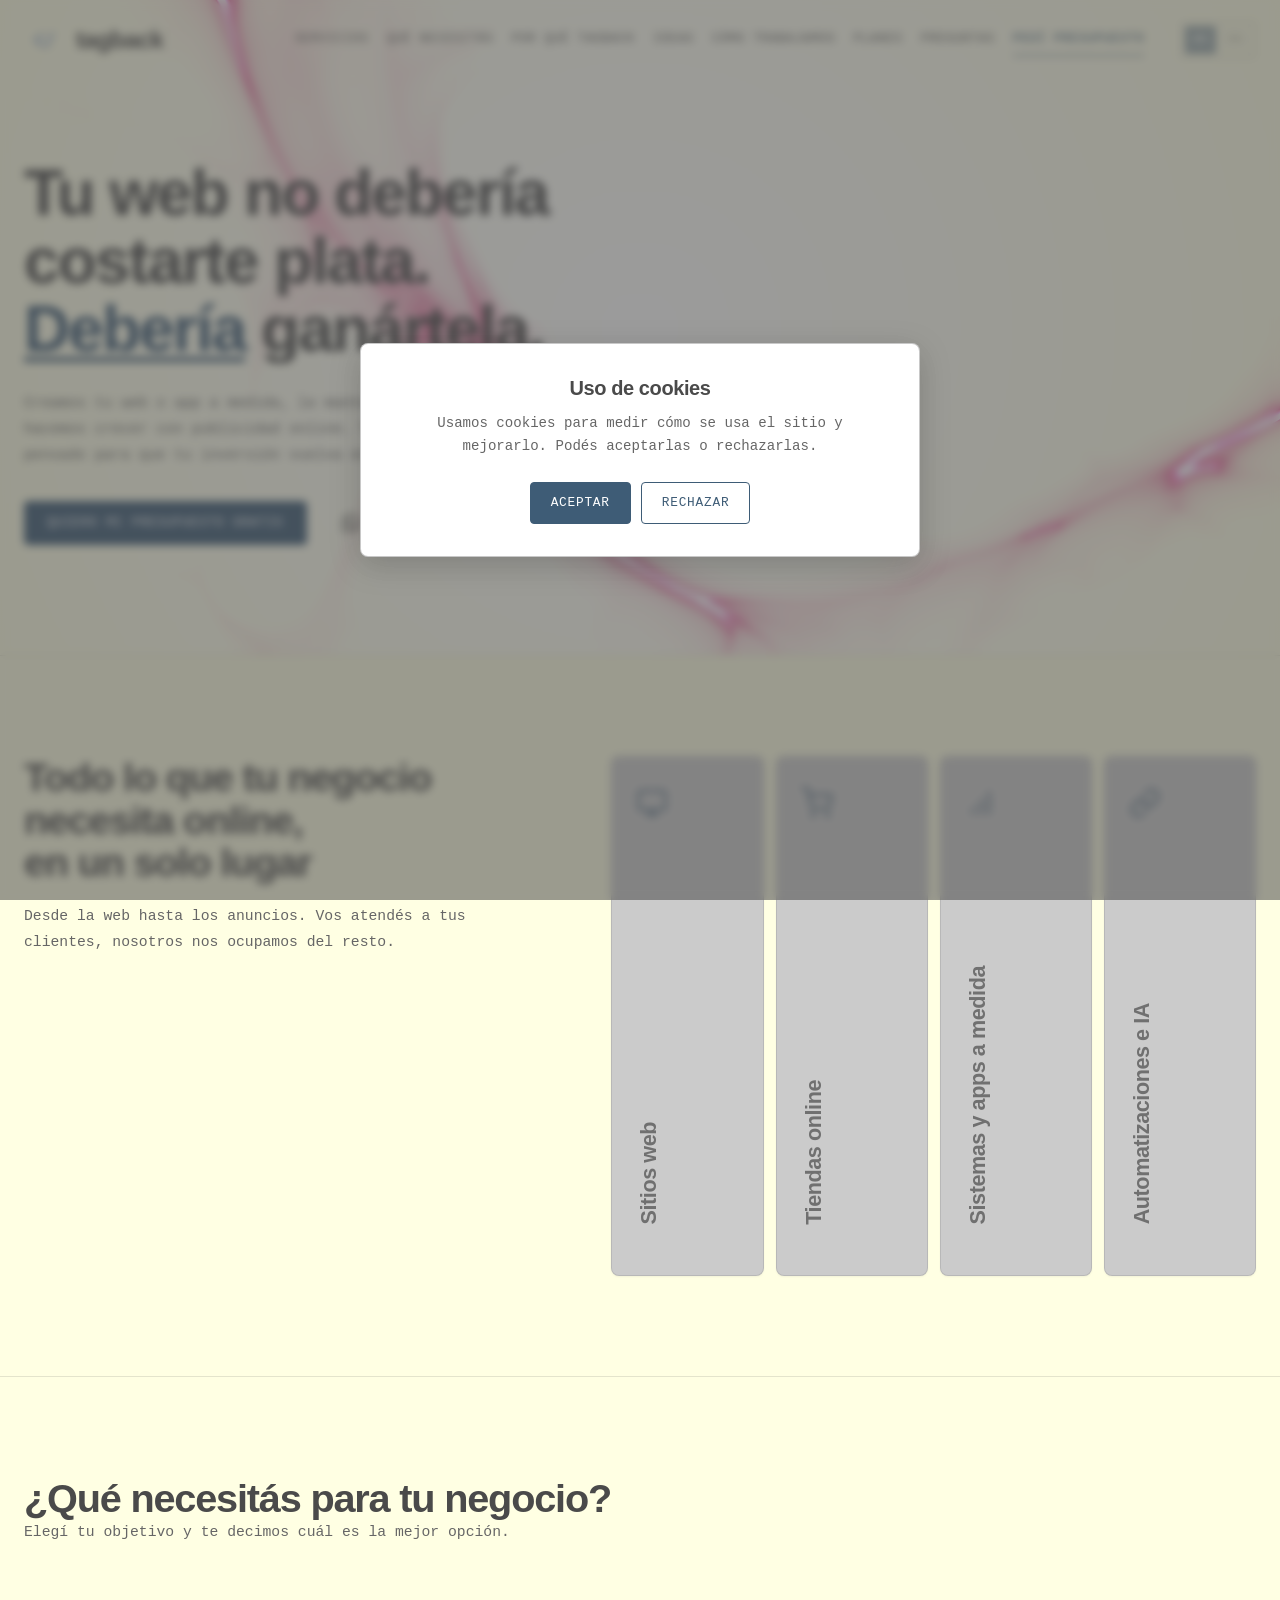
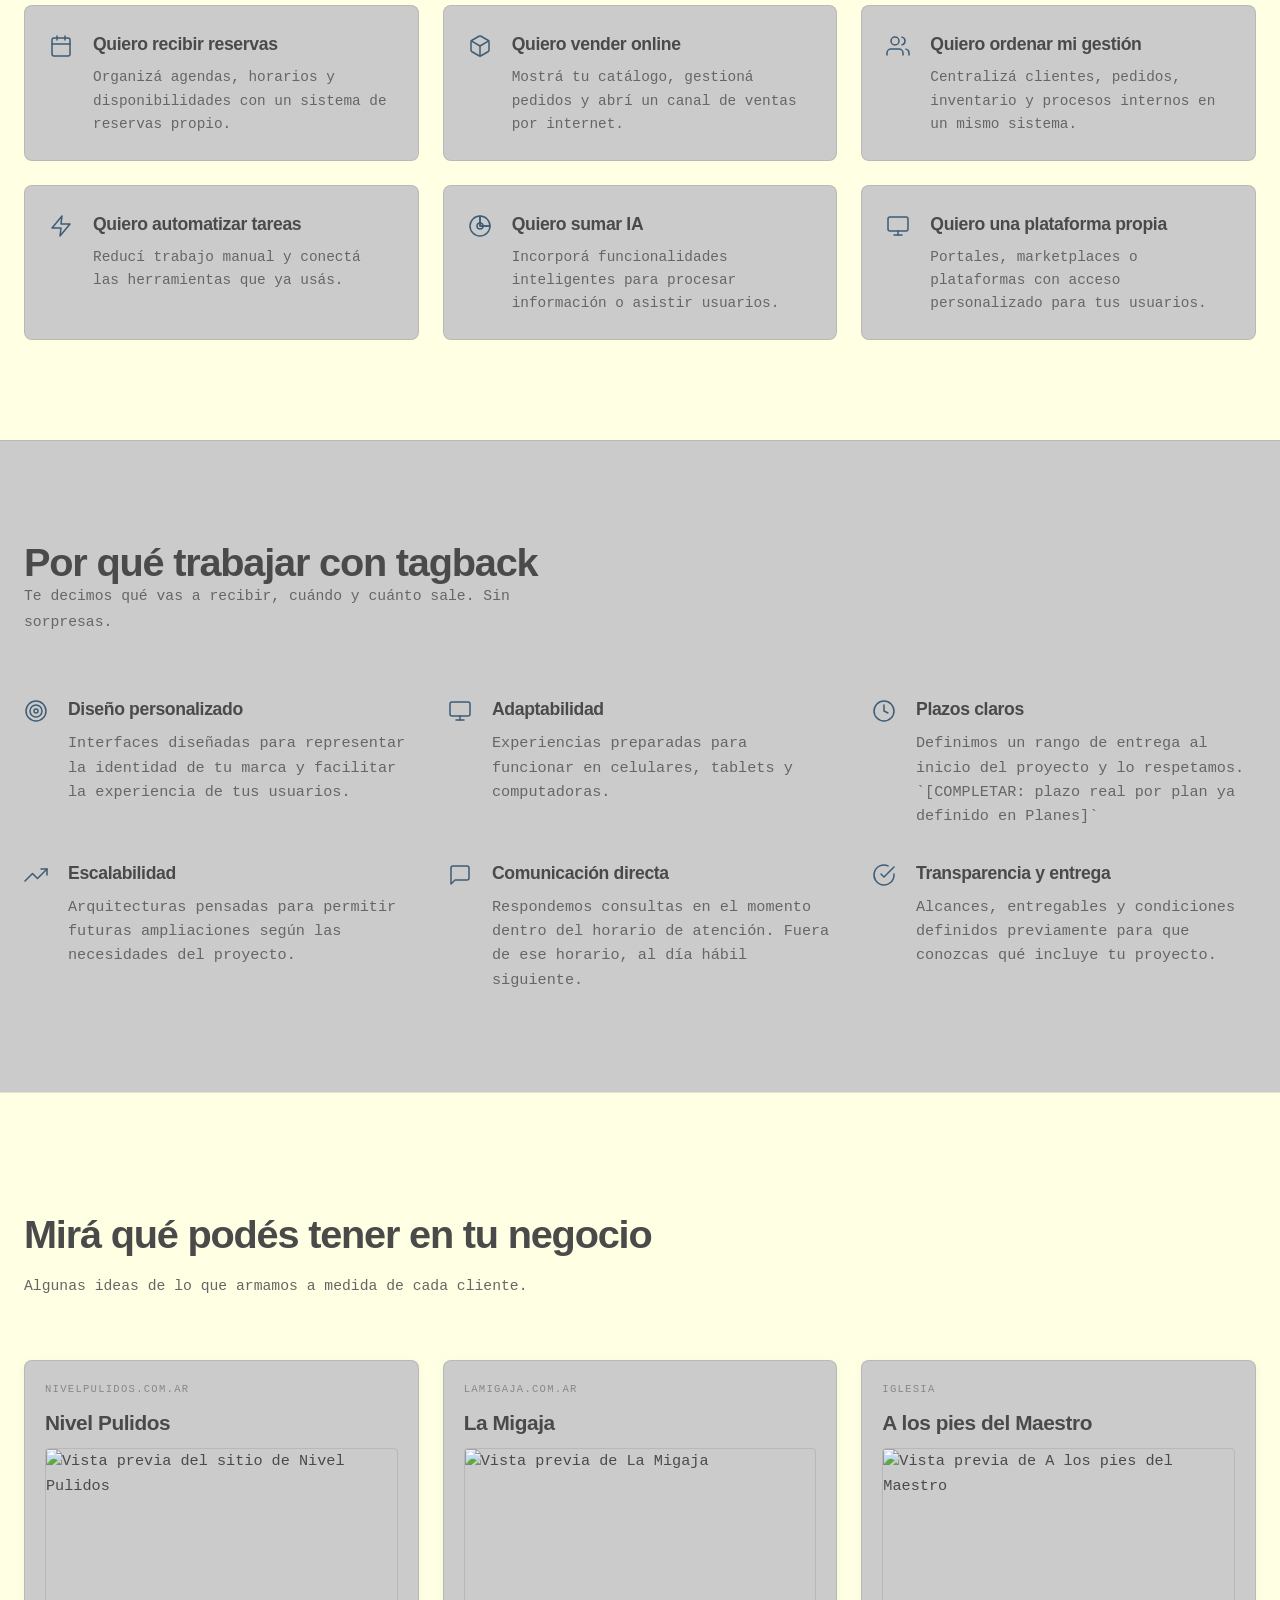
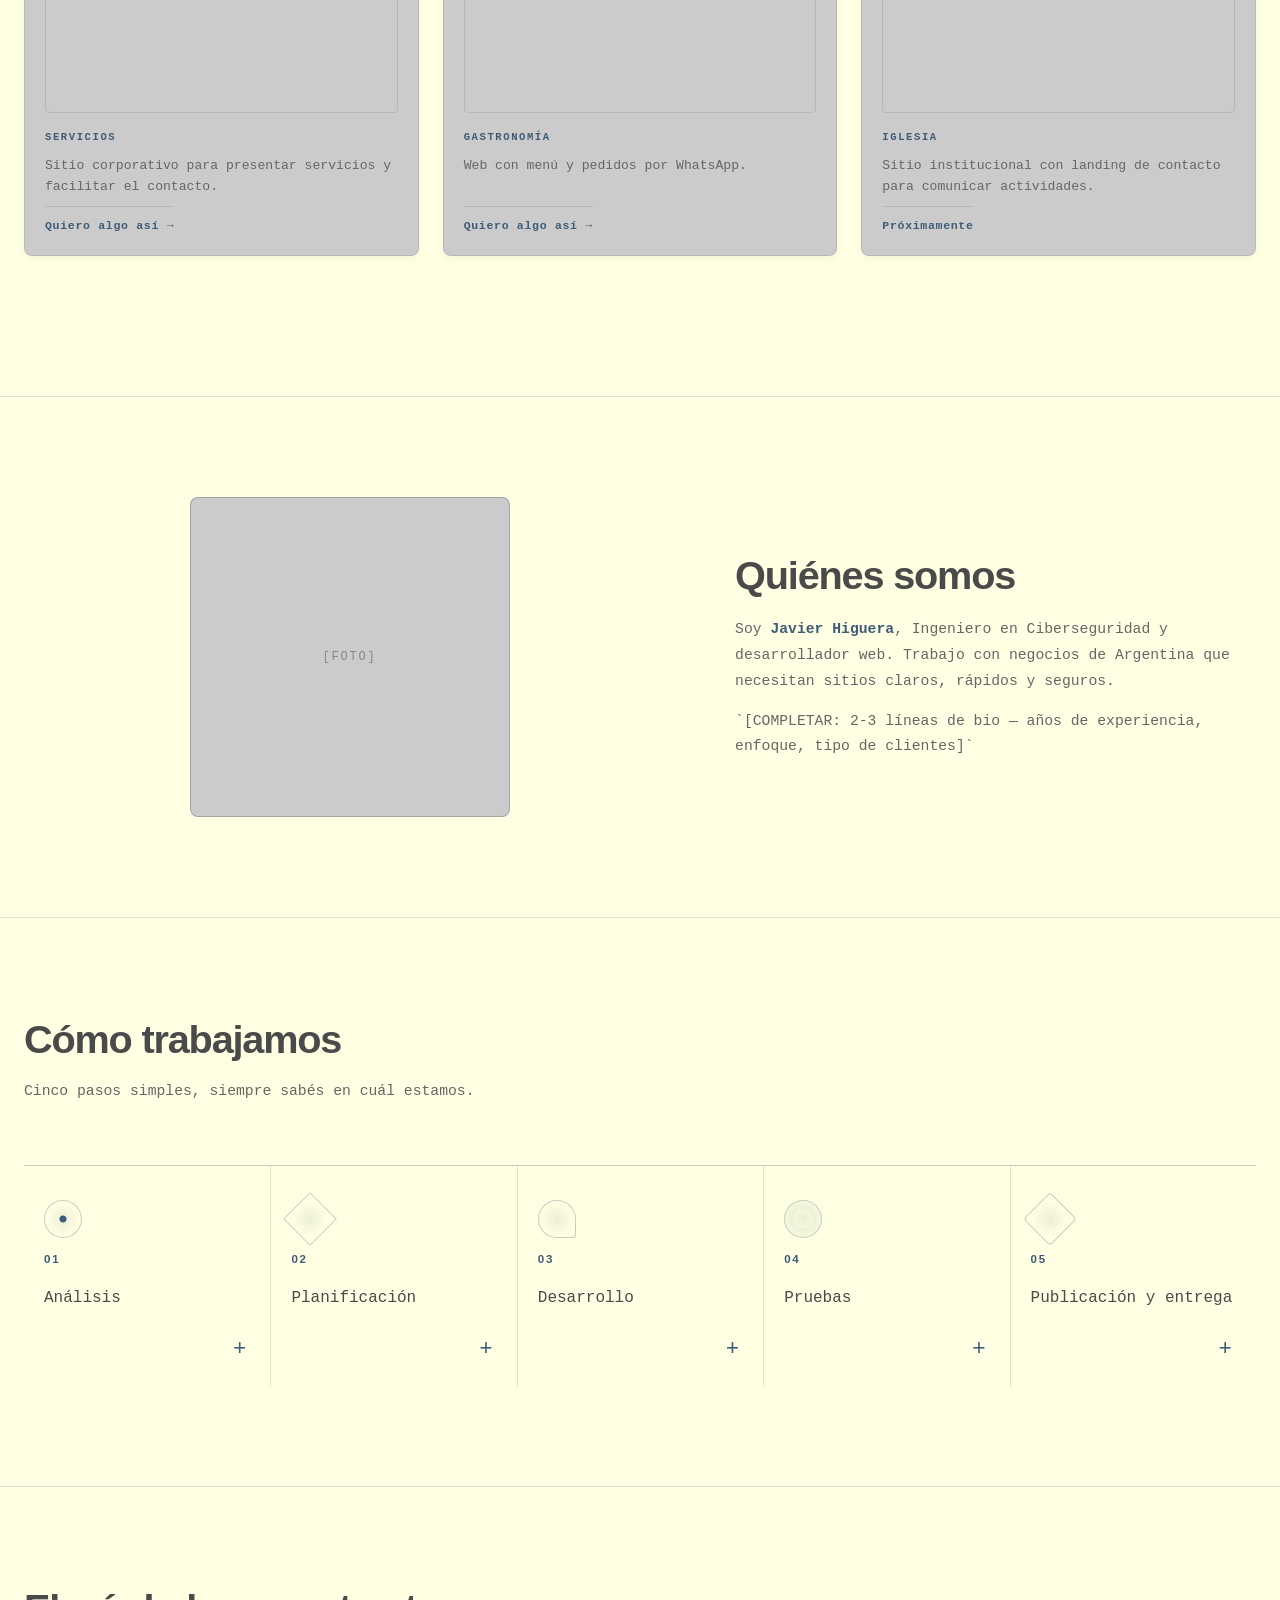
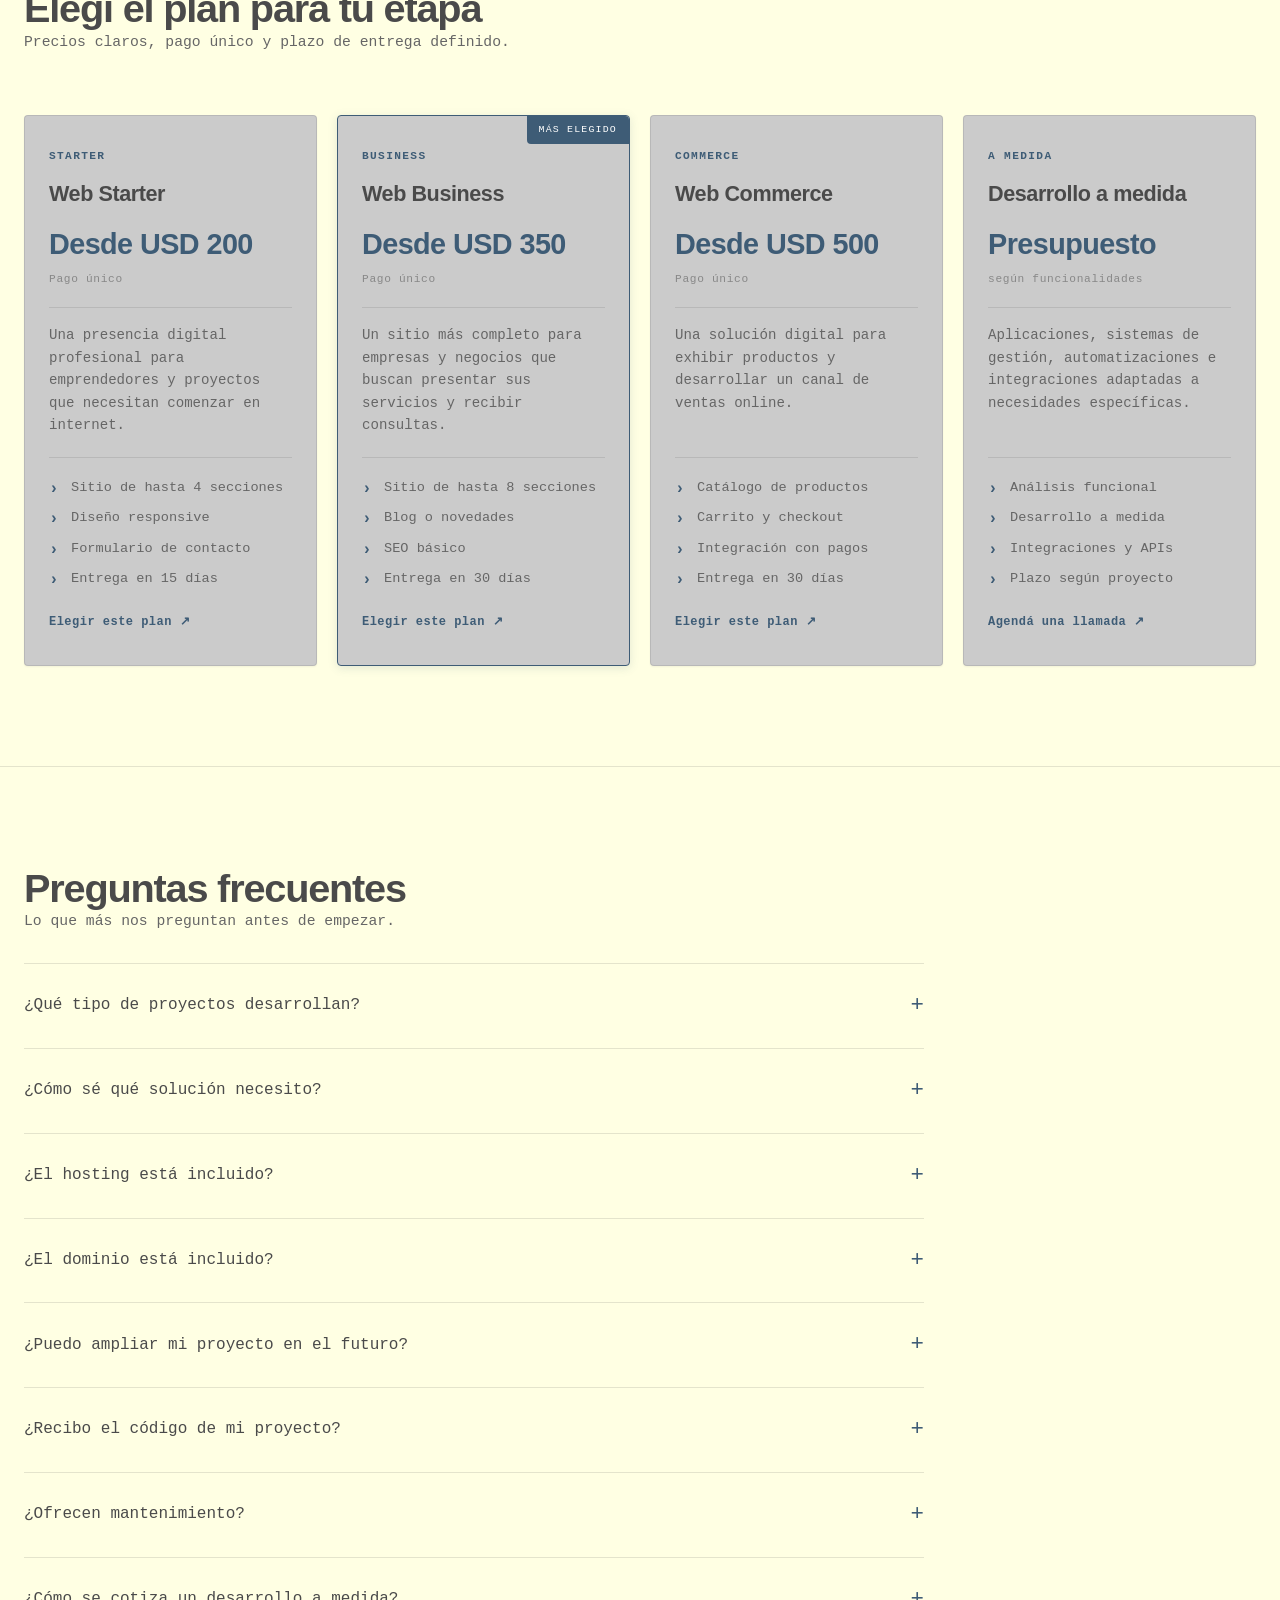
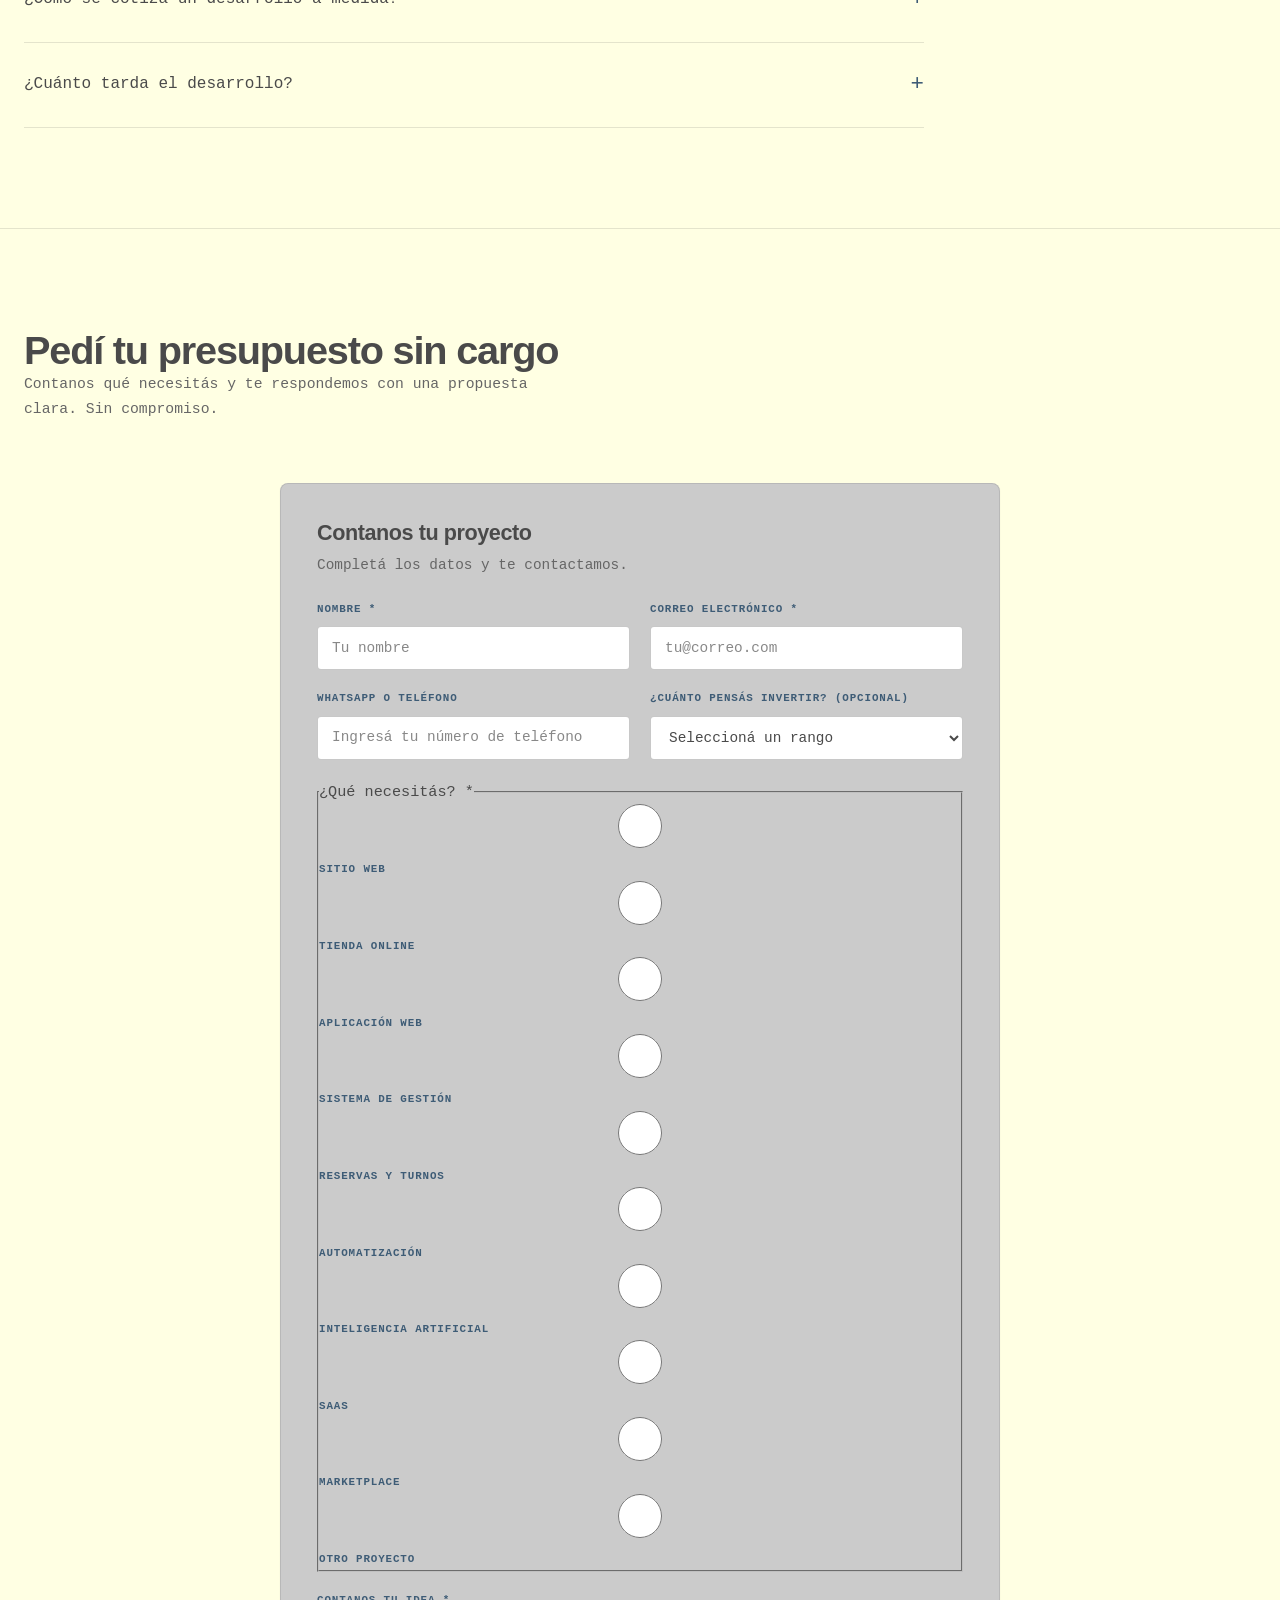
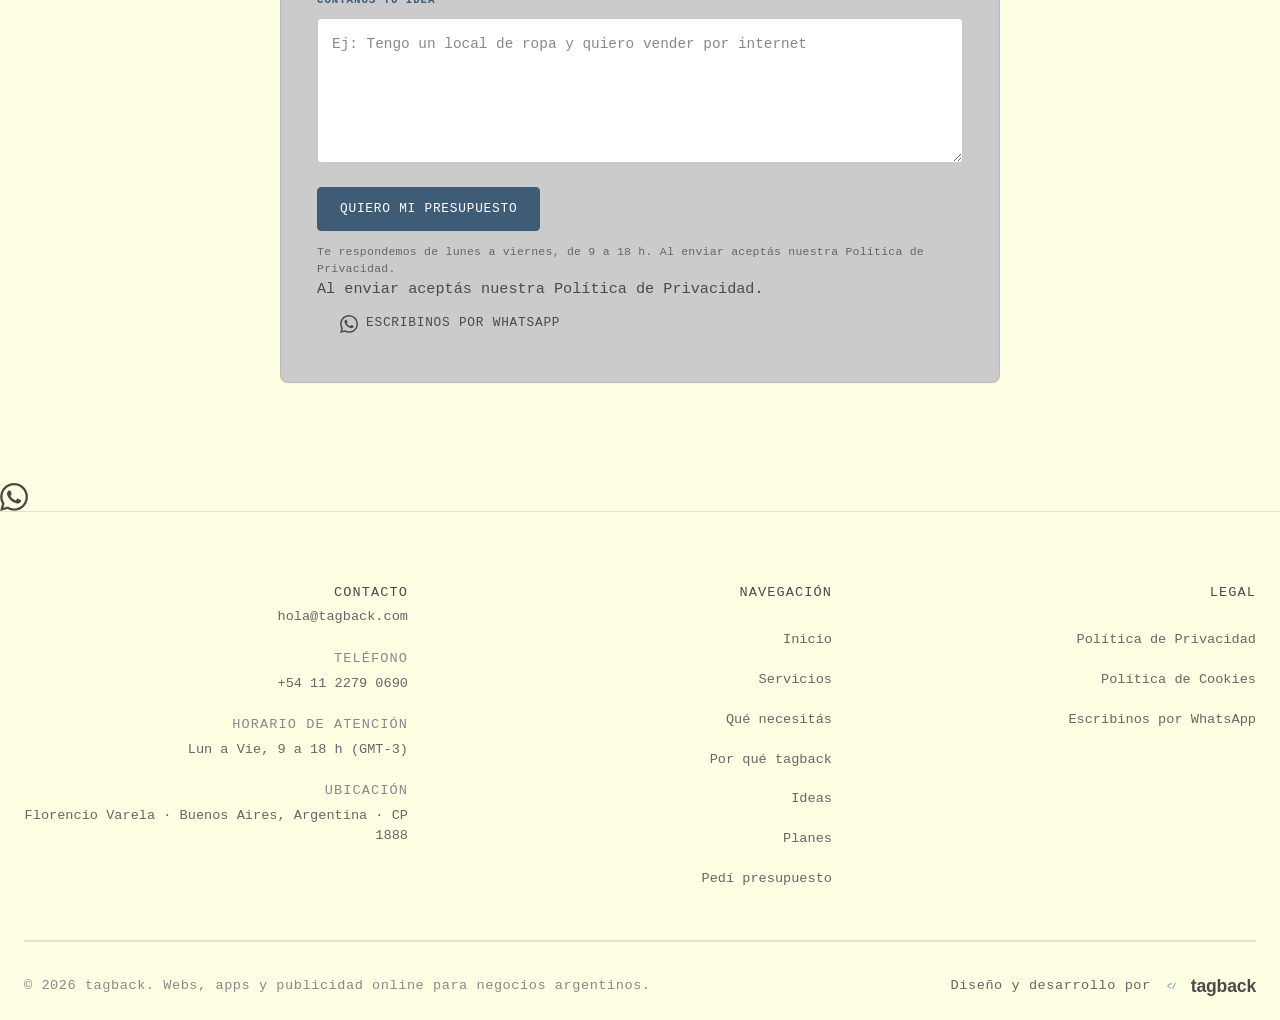
==== commit 73482377: "Update index.html" ====
--- a/index.html
+++ b/index.html
@@ -4,33 +4,36 @@
 <head>
     <meta charset="UTF-8">
     <meta name="viewport" content="width=device-width, initial-scale=1.0">
-    <title>tagback | Estudio de diseño, desarrollo y soluciones digitales</title>
-    <meta name="description" content="Diseñamos y desarrollamos soluciones digitales completas: landing pages, webs empresariales, e-commerce, sistemas a medida y automatizaciones. Presupuesto sin cargo.">
-    <meta name="theme-color" content="#FFFFE3">
+    <title>tagback — Diseño y desarrollo web en Argentina</title>
+    <meta name="description" content="tagback diseña y desarrolla sitios web, tiendas online y sistemas a medida para negocios de Argentina. Buenos Aires, zona sur. Presupuesto sin cargo.">
+    <meta name="theme-color" content="#1A1D24">
     <meta name="robots" content="index, follow">
     <meta name="author" content="tagback">
+    <!-- FASE 4.7: canonical al dominio propio futuro. Cuando compres tagback.com.ar, esto ya queda bien. -->
     <link rel="canonical" href="https://tagback.com.ar/">
 
-    <meta property="og:title" content="tagback | Estudio de diseño y desarrollo digital">
-    <meta property="og:description" content="Landing pages, webs corporativas, tiendas online, sistemas de gestión y desarrollo a medida.">
+    <!-- FASE 4.1: OG/Twitter con imagen dedicada 1200x630 (tagback.png) -->
+    <meta property="og:title" content="tagback — Diseño y desarrollo web en Argentina">
+    <meta property="og:description" content="Sitios web, tiendas online y sistemas a medida para negocios de Argentina. Presupuesto sin cargo.">
     <meta property="og:type" content="website">
     <meta property="og:locale" content="es_AR">
     <meta property="og:url" content="https://tagback.com.ar/">
     <meta property="og:image" content="https://tagback.com.ar/favicon/tagback.png">
     <meta property="og:image:width" content="1200">
     <meta property="og:image:height" content="630">
-    <meta property="og:image:alt" content="tagback: estudio de diseño y desarrollo web">
+    <meta property="og:image:alt" content="tagback — Diseño y desarrollo web">
     <meta property="og:site_name" content="tagback">
     <meta name="twitter:card" content="summary_large_image">
-    <meta name="twitter:title" content="tagback | Estudio de diseño y desarrollo digital">
-    <meta name="twitter:description" content="Landing pages, webs corporativas, tiendas online, sistemas de gestión y desarrollo a medida.">
+    <meta name="twitter:title" content="tagback — Diseño y desarrollo web en Argentina">
+    <meta name="twitter:description" content="Sitios web, tiendas online y sistemas a medida para negocios de Argentina. Presupuesto sin cargo.">
     <meta name="twitter:image" content="https://tagback.com.ar/favicon/tagback.png">
-    <meta name="twitter:image:alt" content="tagback: estudio de diseño y desarrollo web">
+    <meta name="twitter:image:alt" content="tagback — Diseño y desarrollo web">
 
     <link rel="icon" type="image/svg+xml" href="./favicon/tagback.svg">
     <link rel="alternate icon" type="image/x-icon" href="./favicon/favicon.ico">
     <link rel="apple-touch-icon" href="./favicon/tagback.png">
 
+    <!-- FASE 4.3: JSON-LD ProfessionalService -->
     <script type="application/ld+json">
     {
       "@context": "https://schema.org",
@@ -38,7 +41,8 @@
       "name": "tagback",
       "url": "https://tagback.com.ar/",
       "image": "https://tagback.com.ar/favicon/tagback.png",
-      "description": "Estudio de diseño y desarrollo digital. Soluciones comerciales y tecnológicas para empresas.",
+      "description": "Estudio de diseño y desarrollo web. Sitios web, tiendas online y sistemas a medida para negocios de Argentina.",
+      "telephone": "+54 11 2279 0690",
       "email": "hola@tagback.com",
       "address": {
         "@type": "PostalAddress",
@@ -50,7 +54,13 @@
       "areaServed": {
         "@type": "Country",
         "name": "Argentina"
-      }
+      },
+      "founder": {
+        "@type": "Person",
+        "name": "Javier Higuera",
+        "jobTitle": "Ingeniero en Ciberseguridad y desarrollador web"
+      },
+      "sameAs": []
     }
     </script>
 
@@ -59,9 +69,8 @@
 </head>
 
 <body>
-<a class="skip-link" href="#main">Saltar al contenido principal</a>
-
-<!-- HEADER -->
+<a class="skip-link" href="#main" data-i18n="skip_link">Saltar al contenido principal</a>
+
 <header class="site-header">
     <div class="container header-inner">
         <a href="./" class="logo" aria-label="tagback — Inicio">
@@ -70,14 +79,20 @@
         </a>
 
         <nav class="main-nav" id="main-navigation" aria-label="Navegación principal">
-            <a href="#servicios">Servicios</a>
-            <a href="#soluciones">Soluciones</a>
-            <a href="#proyectos">Proyectos</a>
-            <a href="#tecnologias">Tecnologías</a>
-            <a href="#proceso">Proceso</a>
-            <a href="#planes">Planes</a>
-            <a href="#contacto" class="nav-cta">Pedí presupuesto</a>
+            <a href="#servicios" data-i18n="nav_services">Servicios</a>
+            <a href="#soluciones" data-i18n="nav_solutions">Soluciones</a>
+            <a href="#beneficios" data-i18n="nav_benefits">Beneficios</a>
+            <a href="#trabajos" data-i18n="nav_projects">Proyectos</a>
+            <a href="#proceso" data-i18n="nav_process">Proceso</a>
+            <a href="#planes" data-i18n="nav_plans">Planes</a>
+            <a href="#faq" data-i18n="nav_faq">Preguntas</a>
+            <a href="#contacto" data-i18n="nav_contact">Contacto</a>
         </nav>
+
+        <div class="lang-switcher" aria-label="Selector de idioma">
+            <button type="button" class="lang-btn active" data-lang="es" lang="es">ES</button>
+            <button type="button" class="lang-btn" data-lang="en" lang="en">EN</button>
+        </div>
 
         <button class="menu-toggle" type="button" aria-label="Abrir menú" aria-expanded="false" aria-controls="main-navigation">
             <span></span>
@@ -88,404 +103,578 @@
 
 <main id="main">
 
-    <!-- HERO -->
-    <section class="hero" id="hero">
+    <!-- ============================================================
+         FASE 1.1 + 1.2: HERO nuevo con WhatsApp + animación texto
+         ============================================================ -->
+    <section class="hero">
         <div class="hero-canvas-container" aria-hidden="true">
             <canvas id="neural-canvas"></canvas>
         </div>
 
         <div class="container hero-grid">
             <div class="hero-content">
-                <span class="hero-eyebrow">DISEÑO, DESARROLLO Y SOLUCIONES DIGITALES</span>
-                <h1 class="hero-title" aria-label="Tu lugar en internet empieza acá.">
+                <!-- Título palabra por palabra con subrayado en "clientes" -->
+                <h1 class="hero-title" aria-label="Sitios web que te traen clientes, no solo visitas.">
                     <span class="reveal-line" aria-hidden="true">
-                        <span class="word" style="--i:1">Tu</span>
-                        <span class="word" style="--i:2">lugar</span>
-                        <span class="word" style="--i:3">en</span>
-                        <span class="word" style="--i:4">internet</span>
+                        <span class="word" style="--i:1">Sitios</span>
+                        <span class="word" style="--i:2">web</span>
+                        <span class="word" style="--i:3">que</span>
+                        <span class="word" style="--i:4">te</span>
+                        <span class="word" style="--i:5">traen</span>
                     </span>
                     <span class="reveal-line" aria-hidden="true">
-                        <span class="word word--accent" style="--i:5">empieza<span class="underline" aria-hidden="true"></span></span>
-                        <span class="word" style="--i:6">acá.</span>
+                        <span class="word word--accent" style="--i:6">clientes,<span class="underline" aria-hidden="true"></span></span>
+                    </span>
+                    <span class="reveal-line" aria-hidden="true">
+                        <span class="word" style="--i:7">no</span>
+                        <span class="word" style="--i:8">solo</span>
+                        <span class="word" style="--i:9">visitas.</span>
                     </span>
                 </h1>
-                <p class="hero-lead">
-                    Diseñamos y desarrollamos soluciones digitales para que profesionales, marcas y empresas puedan presentar sus servicios, comercializar productos y conectar con sus clientes.
+                <p class="hero-lead" data-i18n="hero_lead">
+                    Webs, tiendas online y sistemas a medida para negocios de Argentina.
                 </p>
+
+                <!-- FASE 1.1 + 1.2: dos botones, uno a contacto y uno a WhatsApp -->
                 <div class="hero-actions">
-                    <a href="#contacto" class="button button-primary">Solicitar presupuesto</a>
-                    <a href="#servicios" class="button button-secondary">Ver servicios</a>
-                </div>
-            </div>
-        </div>
-    </section>
-
-    <!-- SERVICIOS (ÁREA A y B) -->
+                    <a href="#contacto" class="button button-primary" data-i18n="hero_cta_primary">Pedí tu presupuesto</a>
+                    <a href="https://wa.me/5491122790690?text=Hola%20tagback%2C%20quiero%20consultar%20por%20un%20proyecto"
+                       class="button button-whatsapp"
+                       target="_blank" rel="noopener"
+                       aria-label="Escribinos por WhatsApp">
+                        <svg class="whatsapp-icon" viewBox="0 0 24 24" fill="currentColor" aria-hidden="true" width="18" height="18">
+                            <path d="M17.472 14.382c-.297-.149-1.758-.867-2.03-.967-.273-.099-.471-.148-.67.15-.197.297-.767.966-.94 1.164-.173.199-.347.223-.644.075-.297-.15-1.255-.463-2.39-1.475-.883-.788-1.48-1.761-1.653-2.059-.173-.297-.018-.458.13-.606.134-.133.298-.347.446-.52.149-.174.198-.298.298-.497.099-.198.05-.371-.025-.52-.075-.149-.669-1.612-.916-2.207-.242-.579-.487-.5-.669-.51-.173-.008-.371-.01-.57-.01-.198 0-.52.074-.792.372-.272.297-1.04 1.016-1.04 2.479 0 1.462 1.065 2.875 1.213 3.074.149.198 2.096 3.2 5.077 4.487.709.306 1.262.489 1.694.625.712.227 1.36.195 1.871.118.571-.085 1.758-.719 2.006-1.413.248-.694.248-1.289.173-1.413-.074-.124-.272-.198-.57-.347m-5.421 7.403h-.004a9.87 9.87 0 01-5.031-1.378l-.361-.214-3.741.982.998-3.648-.235-.374a9.86 9.86 0 01-1.51-5.26c.001-5.45 4.436-9.884 9.888-9.884 2.64 0 5.122 1.03 6.988 2.898a9.825 9.825 0 012.893 6.994c-.003 5.45-4.437 9.884-9.885 9.884m8.413-18.297A11.815 11.815 0 0012.05 0C5.495 0 .16 5.335.157 11.892c0 2.096.547 4.142 1.588 5.945L.057 24l6.305-1.654a11.882 11.882 0 005.683 1.448h.005c6.554 0 11.89-5.335 11.893-11.893a11.821 11.821 0 00-3.48-8.413Z"/>
+                        </svg>
+                        <span data-i18n="hero_cta_whatsapp">Escribinos por WhatsApp</span>
+                    </a>
+                </div>
+            </div>
+        </div>
+    </section>
+
+    <!-- ============================================================
+         FASE 2.1: SERVICIOS → 4 tarjetas (sitios, tiendas, sistemas, automatizaciones)
+         ============================================================ -->
     <section class="services section" id="servicios">
+        <div class="container services-inner">
+            <div class="services-intro reveal">
+                <h2 class="section-title" data-i18n="services_title">Soluciones digitales para cada necesidad.</h2>
+                <p class="section-desc" data-i18n="services_desc">Armamos productos digitales que combinan diseño, tecnología y funcionalidad, adaptados a cada proyecto.</p>
+            </div>
+
+            <div class="services-cards accordion-horizontal">
+                <article class="service-card reveal" style="--reveal-delay:0ms">
+                    <button type="button" class="service-card-header" aria-expanded="false">
+                        <svg class="service-card-icon" viewBox="0 0 24 24" fill="none" stroke="currentColor" stroke-width="1.5" stroke-linecap="round" stroke-linejoin="round"><rect x="2" y="3" width="20" height="14" rx="2" ry="2"></rect><line x1="8" y1="21" x2="16" y2="21"></line><line x1="12" y1="17" x2="12" y2="21"></line></svg>
+                        <h3 class="service-card-title">Sitios web</h3>
+                    </button>
+                    <div class="service-card-panel">
+                        <div class="service-card-panel-inner">
+                            <p>Diseñamos sitios web profesionales, adaptables y personalizados para presentar tu marca, comunicar tus servicios y conectar con tus clientes.</p>
+                        </div>
+                    </div>
+                </article>
+                <article class="service-card reveal" style="--reveal-delay:70ms">
+                    <button type="button" class="service-card-header" aria-expanded="false">
+                        <svg class="service-card-icon" viewBox="0 0 24 24" fill="none" stroke="currentColor" stroke-width="1.5" stroke-linecap="round" stroke-linejoin="round"><circle cx="9" cy="21" r="1"></circle><circle cx="20" cy="21" r="1"></circle><path d="M1 1h4l2.68 13.39a2 2 0 0 0 2 1.61h9.72a2 2 0 0 0 2-1.61L23 6H6"></path></svg>
+                        <h3 class="service-card-title">Tiendas online</h3>
+                    </button>
+                    <div class="service-card-panel">
+                        <div class="service-card-panel-inner">
+                            <p>Armamos tiendas digitales para gestionar catálogos, exhibir productos y facilitar las ventas por internet.</p>
+                        </div>
+                    </div>
+                </article>
+                <article class="service-card reveal" style="--reveal-delay:140ms">
+                    <button type="button" class="service-card-header" aria-expanded="false">
+                        <svg class="service-card-icon" viewBox="0 0 24 24" fill="none" stroke="currentColor" stroke-width="1.5" stroke-linecap="round" stroke-linejoin="round"><line x1="12" y1="20" x2="12" y2="10"></line><line x1="18" y1="20" x2="18" y2="4"></line><line x1="6" y1="20" x2="6" y2="16"></line></svg>
+                        <h3 class="service-card-title">Sistemas y apps a medida</h3>
+                    </button>
+                    <div class="service-card-panel">
+                        <div class="service-card-panel-inner">
+                            <p>Construimos aplicaciones y sistemas de gestión para administrar clientes, pedidos, inventarios, turnos y procesos internos.</p>
+                        </div>
+                    </div>
+                </article>
+                <article class="service-card reveal" style="--reveal-delay:210ms">
+                    <button type="button" class="service-card-header" aria-expanded="false">
+                        <svg class="service-card-icon" viewBox="0 0 24 24" fill="none" stroke="currentColor" stroke-width="1.5" stroke-linecap="round" stroke-linejoin="round"><path d="M10 13a5 5 0 0 0 7.54.54l3-3a5 5 0 0 0-7.07-7.07l-1.72 1.71"></path><path d="M14 11a5 5 0 0 0-7.54-.54l-3 3a5 5 0 0 0 7.07 7.07l1.71-1.71"></path></svg>
+                        <h3 class="service-card-title">Automatizaciones e IA</h3>
+                    </button>
+                    <div class="service-card-panel">
+                        <div class="service-card-panel-inner">
+                            <p>Conectamos plataformas, servicios y APIs para automatizar tareas, y sumamos funcionalidades de inteligencia artificial cuando aportan valor.</p>
+                        </div>
+                    </div>
+                </article>
+            </div>
+        </div>
+    </section>
+
+    <!-- ============================================================
+         FASE 2.1: SOLUCIONES orientada al problema del cliente
+         ============================================================ -->
+    <section class="custom-solutions section" id="soluciones">
         <div class="container">
             <div class="section-head reveal">
                 <div>
-                    <h2 class="section-title">Soluciones digitales a medida</h2>
-                    <p class="section-desc">Desde la presencia web básica hasta sistemas de gestión complejos.</p>
+                    <h2 class="section-title" data-i18n="solutions_title">¿Qué querés resolver?</h2>
+                    <p class="section-desc" data-i18n="solutions_desc">Contanos tu objetivo y te orientamos hacia la solución que mejor se adapta a tu negocio.</p>
                 </div>
             </div>
 
             <div class="solutions-grid">
-                <div class="solution-card reveal" style="--reveal-delay:0ms">
+                <a href="#planes" class="solution-card reveal" style="--reveal-delay:0ms">
+                    <svg class="solution-icon" viewBox="0 0 24 24" fill="none" stroke="currentColor" stroke-width="1.5" stroke-linecap="round" stroke-linejoin="round"><rect x="3" y="4" width="18" height="18" rx="2" ry="2"></rect><line x1="16" y1="2" x2="16" y2="6"></line><line x1="8" y1="2" x2="8" y2="6"></line><line x1="3" y1="10" x2="21" y2="10"></line></svg>
+                    <div class="solution-content">
+                        <h3>Quiero recibir reservas</h3>
+                        <p>Organizá agendas, horarios y disponibilidades con un sistema de reservas propio.</p>
+                    </div>
+                </a>
+                <a href="#planes" class="solution-card reveal" style="--reveal-delay:70ms">
+                    <svg class="solution-icon" viewBox="0 0 24 24" fill="none" stroke="currentColor" stroke-width="1.5" stroke-linecap="round" stroke-linejoin="round"><path d="M21 16V8a2 2 0 0 0-1-1.73l-7-4a2 2 0 0 0-2 0l-7 4A2 2 0 0 0 3 8v8a2 2 0 0 0 1 1.73l7 4a2 2 0 0 0 2 0l7-4A2 2 0 0 0 21 16z"></path><polyline points="3.27 6.96 12 12.01 20.73 6.96"></polyline><line x1="12" y1="22.08" x2="12" y2="12"></line></svg>
+                    <div class="solution-content">
+                        <h3>Quiero vender online</h3>
+                        <p>Mostrá tu catálogo, gestioná pedidos y abrí un canal de ventas por internet.</p>
+                    </div>
+                </a>
+                <a href="#planes" class="solution-card reveal" style="--reveal-delay:140ms">
+                    <svg class="solution-icon" viewBox="0 0 24 24" fill="none" stroke="currentColor" stroke-width="1.5" stroke-linecap="round" stroke-linejoin="round"><path d="M17 21v-2a4 4 0 0 0-4-4H5a4 4 0 0 0-4 4v2"></path><circle cx="9" cy="7" r="4"></circle><path d="M23 21v-2a4 4 0 0 0-3-3.87"></path><path d="M16 3.13a4 4 0 0 1 0 7.75"></path></svg>
+                    <div class="solution-content">
+                        <h3>Quiero ordenar mi gestión</h3>
+                        <p>Centralizá clientes, pedidos, inventario y procesos internos en un mismo sistema.</p>
+                    </div>
+                </a>
+                <a href="#planes" class="solution-card reveal" style="--reveal-delay:0ms">
+                    <svg class="solution-icon" viewBox="0 0 24 24" fill="none" stroke="currentColor" stroke-width="1.5" stroke-linecap="round" stroke-linejoin="round"><polygon points="13 2 3 14 12 14 11 22 21 10 12 10 13 2"></polygon></svg>
+                    <div class="solution-content">
+                        <h3>Quiero automatizar tareas</h3>
+                        <p>Reducí trabajo manual y conectá las herramientas que ya usás.</p>
+                    </div>
+                </a>
+                <a href="#planes" class="solution-card reveal" style="--reveal-delay:70ms">
+                    <svg class="solution-icon" viewBox="0 0 24 24" fill="none" stroke="currentColor" stroke-width="1.5" stroke-linecap="round" stroke-linejoin="round"><path d="M12 2a10 10 0 1 0 10 10H12V2z"></path><path d="M12 2a10 10 0 0 1 10 10h-10V2z"></path><circle cx="12" cy="12" r="3"></circle></svg>
+                    <div class="solution-content">
+                        <h3>Quiero sumar IA</h3>
+                        <p>Incorporá funcionalidades inteligentes para procesar información o asistir usuarios.</p>
+                    </div>
+                </a>
+                <a href="#planes" class="solution-card reveal" style="--reveal-delay:140ms">
                     <svg class="solution-icon" viewBox="0 0 24 24" fill="none" stroke="currentColor" stroke-width="1.5" stroke-linecap="round" stroke-linejoin="round"><rect x="2" y="3" width="20" height="14" rx="2" ry="2"></rect><line x1="8" y1="21" x2="16" y2="21"></line><line x1="12" y1="17" x2="12" y2="21"></line></svg>
                     <div class="solution-content">
-                        <h3>Landing Pages y Webs Empresariales</h3>
-                        <p>Sitios institucionales y páginas de conversión diseñadas para captar clientes y presentar tu marca.</p>
-                    </div>
-                </div>
-                <div class="solution-card reveal" style="--reveal-delay:70ms">
-                    <svg class="solution-icon" viewBox="0 0 24 24" fill="none" stroke="currentColor" stroke-width="1.5" stroke-linecap="round" stroke-linejoin="round"><path d="M21 16V8a2 2 0 0 0-1-1.73l-7-4a2 2 0 0 0-2 0l-7 4A2 2 0 0 0 3 8v8a2 2 0 0 0 1 1.73l7 4a2 2 0 0 0 2 0l7-4A2 2 0 0 0 21 16z"></path><polyline points="3.27 6.96 12 12.01 20.73 6.96"></polyline><line x1="12" y1="22.08" x2="12" y2="12"></line></svg>
-                    <div class="solution-content">
-                        <h3>Tiendas Online y Catálogos</h3>
-                        <p>E-commerce completos con Mercado Pago, gestión de inventario y catálogos digitales para mayoristas.</p>
-                    </div>
-                </div>
-                <div class="solution-card reveal" style="--reveal-delay:140ms">
-                    <svg class="solution-icon" viewBox="0 0 24 24" fill="none" stroke="currentColor" stroke-width="1.5" stroke-linecap="round" stroke-linejoin="round"><rect x="3" y="4" width="18" height="18" rx="2" ry="2"></rect><line x1="16" y1="2" x2="16" y2="6"></line><line x1="8" y1="2" x2="8" y2="6"></line><line x1="3" y1="10" x2="21" y2="10"></line></svg>
-                    <div class="solution-content">
-                        <h3>Sistemas de Turnos y Reservas</h3>
-                        <p>Aplicaciones para clínicas, centros de estética y profesionales. Gestión de horarios y cobro de señas.</p>
-                    </div>
-                </div>
-                <div class="solution-card reveal" style="--reveal-delay:0ms">
-                    <svg class="solution-icon" viewBox="0 0 24 24" fill="none" stroke="currentColor" stroke-width="1.5" stroke-linecap="round" stroke-linejoin="round"><circle cx="9" cy="21" r="1"></circle><circle cx="20" cy="21" r="1"></circle><path d="M1 1h4l2.68 13.39a2 2 0 0 0 2 1.61h9.72a2 2 0 0 0 2-1.61L23 6H6"></path></svg>
-                    <div class="solution-content">
-                        <h3>Sistemas de Pedidos Online</h3>
-                        <p>Plataformas propias para gastronomía y comercios. Recibí pedidos sin comisiones de terceros.</p>
-                    </div>
-                </div>
-                <div class="solution-card reveal" style="--reveal-delay:70ms">
-                    <svg class="solution-icon" viewBox="0 0 24 24" fill="none" stroke="currentColor" stroke-width="1.5" stroke-linecap="round" stroke-linejoin="round"><path d="M17 21v-2a4 4 0 0 0-4-4H5a4 4 0 0 0-4 4v2"></path><circle cx="9" cy="7" r="4"></circle><path d="M23 21v-2a4 4 0 0 0-3-3.87"></path><path d="M16 3.13a4 4 0 0 1 0 7.75"></path></svg>
-                    <div class="solution-content">
-                        <h3>CRM y Paneles Administrativos</h3>
-                        <p>Sistemas de gestión de clientes, inventario y operaciones adaptados a los procesos de tu negocio.</p>
-                    </div>
-                </div>
-                <div class="solution-card reveal" style="--reveal-delay:140ms">
-                    <svg class="solution-icon" viewBox="0 0 24 24" fill="none" stroke="currentColor" stroke-width="1.5" stroke-linecap="round" stroke-linejoin="round"><polygon points="13 2 3 14 12 14 11 22 21 10 12 10 13 2"></polygon></svg>
-                    <div class="solution-content">
-                        <h3>Automatizaciones e Integraciones</h3>
-                        <p>Conectamos APIs y automatizamos flujos de trabajo para eliminar tareas manuales en tu empresa.</p>
-                    </div>
-                </div>
-            </div>
-        </div>
-    </section>
-
-    <!-- PROYECTOS -->
-    <section class="work section" id="proyectos">
+                        <h3>Quiero una plataforma propia</h3>
+                        <p>Portales, marketplaces o plataformas con acceso personalizado para tus usuarios.</p>
+                    </div>
+                </a>
+            </div>
+        </div>
+    </section>
+
+    <!-- ============================================================
+         FASE 2.4: BENEFICIOS con datos verificables
+         ============================================================ -->
+    <section class="why section" id="beneficios">
         <div class="container">
             <div class="section-head reveal">
                 <div>
-                    <h2 class="section-title">Proyectos y soluciones</h2>
-                </div>
-                <p class="section-desc">Algunos ejemplos del tipo de soluciones que desarrollamos.</p>
+                    <h2 class="section-title" data-i18n="why_title">Tecnología pensada para tu proyecto.</h2>
+                    <p class="section-desc" data-i18n="why_desc">Cada desarrollo se construye considerando las necesidades del proyecto, la experiencia de sus usuarios y sus posibilidades de crecimiento.</p>
+                </div>
+            </div>
+
+            <div class="why-grid">
+                <div class="benefit-item reveal" style="--reveal-delay:0ms">
+                    <svg class="benefit-icon" viewBox="0 0 24 24" fill="none" stroke="currentColor" stroke-width="1.5" stroke-linecap="round" stroke-linejoin="round"><circle cx="12" cy="12" r="10"></circle><circle cx="12" cy="12" r="6"></circle><circle cx="12" cy="12" r="2"></circle></svg>
+                    <div class="benefit-content">
+                        <h3>Diseño personalizado</h3>
+                        <p>Interfaces diseñadas para representar la identidad de tu marca y facilitar la experiencia de tus usuarios.</p>
+                    </div>
+                </div>
+                <div class="benefit-item reveal" style="--reveal-delay:70ms">
+                    <svg class="benefit-icon" viewBox="0 0 24 24" fill="none" stroke="currentColor" stroke-width="1.5" stroke-linecap="round" stroke-linejoin="round"><rect x="2" y="3" width="20" height="14" rx="2" ry="2"></rect><line x1="8" y1="21" x2="16" y2="21"></line><line x1="12" y1="17" x2="12" y2="21"></line></svg>
+                    <div class="benefit-content">
+                        <h3>Adaptabilidad</h3>
+                        <p>Experiencias preparadas para funcionar en celulares, tablets y computadoras.</p>
+                    </div>
+                </div>
+                <div class="benefit-item reveal" style="--reveal-delay:140ms">
+                    <svg class="benefit-icon" viewBox="0 0 24 24" fill="none" stroke="currentColor" stroke-width="1.5" stroke-linecap="round" stroke-linejoin="round"><circle cx="12" cy="12" r="10"></circle><polyline points="12 6 12 12 16 14"></polyline></svg>
+                    <div class="benefit-content">
+                        <h3>Plazos claros</h3>
+                        <p>Definimos un rango de entrega al inicio del proyecto y lo respetamos. `[COMPLETAR: plazo real por plan ya definido en Planes]`</p>
+                    </div>
+                </div>
+                <div class="benefit-item reveal" style="--reveal-delay:0ms">
+                    <svg class="benefit-icon" viewBox="0 0 24 24" fill="none" stroke="currentColor" stroke-width="1.5" stroke-linecap="round" stroke-linejoin="round"><polyline points="23 6 13.5 15.5 8.5 10.5 1 18"></polyline><polyline points="17 6 23 6 23 12"></polyline></svg>
+                    <div class="benefit-content">
+                        <h3>Escalabilidad</h3>
+                        <p>Arquitecturas pensadas para permitir futuras ampliaciones según las necesidades del proyecto.</p>
+                    </div>
+                </div>
+                <div class="benefit-item reveal" style="--reveal-delay:70ms">
+                    <svg class="benefit-icon" viewBox="0 0 24 24" fill="none" stroke="currentColor" stroke-width="1.5" stroke-linecap="round" stroke-linejoin="round"><path d="M21 15a2 2 0 0 1-2 2H7l-4 4V5a2 2 0 0 1 2-2h14a2 2 0 0 1 2 2z"></path></svg>
+                    <div class="benefit-content">
+                        <h3>Comunicación directa</h3>
+                        <p>Respondemos consultas en el momento dentro del horario de atención. Fuera de ese horario, al día hábil siguiente.</p>
+                    </div>
+                </div>
+                <div class="benefit-item reveal" style="--reveal-delay:140ms">
+                    <svg class="benefit-icon" viewBox="0 0 24 24" fill="none" stroke="currentColor" stroke-width="1.5" stroke-linecap="round" stroke-linejoin="round"><path d="M22 11.08V12a10 10 0 1 1-5.93-9.14"></path><polyline points="22 4 12 14.01 9 11.01"></polyline></svg>
+                    <div class="benefit-content">
+                        <h3>Transparencia y entrega</h3>
+                        <p>Alcances, entregables y condiciones definidos previamente para que conozcas qué incluye tu proyecto.</p>
+                    </div>
+                </div>
+            </div>
+        </div>
+    </section>
+
+    <!-- ============================================================
+         FASE 1.4: PROYECTOS con links reales
+         ============================================================ -->
+    <section class="work section" id="trabajos">
+        <div class="container">
+            <div class="section-head reveal">
+                <div>
+                    <h2 class="section-title" data-i18n="work_title">Ideas convertidas en soluciones digitales.</h2>
+                </div>
+                <p class="section-desc" data-i18n="work_desc">Conocé algunos de nuestros proyectos y cómo aplicamos diseño y tecnología para resolver necesidades concretas.</p>
             </div>
 
             <div class="work-grid">
                 <article class="work-card reveal" style="--reveal-delay:0ms">
-                    <div class="work-card-header"><span>WEB EMPRESARIAL</span></div>
+                    <div class="work-card-header"><span>NIVELPULIDOS.COM.AR</span></div>
                     <h3 class="work-card-name">Nivel Pulidos</h3>
                     <div class="work-card-image">
                         <img src="./assets/proyectos/1/NP_1.png" alt="Vista previa del sitio de Nivel Pulidos" loading="lazy" width="800" height="600">
                     </div>
                     <div class="work-card-overlay">
-                        <span class="work-card-category">SERVICIOS</span>
+                        <span class="work-card-category" data-i18n="cat_services">SERVICIOS</span>
                         <p class="work-card-claim">Sitio corporativo para presentar servicios y facilitar el contacto.</p>
-                        <a class="work-card-link" href="https://nivelpulidos.com.ar" target="_blank" rel="noopener">Ver sitio →</a>
+                        <a class="work-card-link" href="https://nivelpulidos.com.ar" target="_blank" rel="noopener" data-i18n="work_link">Ver sitio →</a>
                     </div>
                 </article>
 
                 <article class="work-card reveal" style="--reveal-delay:70ms">
-                    <div class="work-card-header"><span>WEB + APP</span></div>
+                    <div class="work-card-header"><span>LAMIGAJA.COM.AR</span></div>
                     <h3 class="work-card-name">La Migaja</h3>
-                    <div class="work-card-image iphone-mockup">
-                        <div class="iphone-frame">
-                            <img src="./assets/proyectos/2/migaja.jpeg" alt="App La Migaja" loading="lazy">
-                        </div>
+                    <div class="work-card-image">
+                        <img src="./assets/proyectos/2/foto2.jpg" alt="Vista previa de La Migaja" loading="lazy" width="800" height="600">
                     </div>
                     <div class="work-card-overlay">
-                        <span class="work-card-category">GASTRONOMÍA</span>
-                        <p class="work-card-claim">Web y aplicación móvil con menú y pedidos directos.</p>
-                        <a class="work-card-link" href="https://lamigaja.com.ar" target="_blank" rel="noopener">Ver sitio →</a>
+                        <span class="work-card-category" data-i18n="cat_gastro">GASTRONOMÍA</span>
+                        <p class="work-card-claim">Web con menú y pedidos por WhatsApp.</p>
+                        <a class="work-card-link" href="https://lamigaja.com.ar" target="_blank" rel="noopener" data-i18n="work_link">Ver sitio →</a>
                     </div>
                 </article>
 
-                <article class="work-card reveal" style="--reveal-delay:140ms">
-                    <div class="work-card-header"><span>INSTITUCIONAL</span></div>
+                <article class="work-card work-card--soon reveal" style="--reveal-delay:140ms">
+                    <div class="work-card-header"><span>IGLESIA</span></div>
                     <h3 class="work-card-name">A los pies del Maestro</h3>
                     <div class="work-card-image">
                         <img src="./assets/proyectos/3/foto3.jpg" alt="Vista previa de A los pies del Maestro" loading="lazy" width="800" height="600">
                     </div>
                     <div class="work-card-overlay">
-                        <span class="work-card-category">IGLESIA</span>
+                        <span class="work-card-category" data-i18n="cat_church">IGLESIA</span>
                         <p class="work-card-claim">Sitio institucional con landing de contacto para comunicar actividades.</p>
-                        <span class="work-card-link work-card-link--soon">Próximamente</span>
+                        <span class="work-card-link work-card-link--soon" data-i18n="work_soon">Próximamente</span>
                     </div>
                 </article>
             </div>
         </div>
     </section>
 
-    <!-- TECNOLOGÍAS -->
-    <section class="tech section" id="tecnologias">
+    <!-- ============================================================
+         FASE 1.5: QUIÉNES SOMOS
+         ============================================================ -->
+    <section class="about section" id="quienes-somos">
+        <div class="container about-inner">
+            <div class="about-media reveal">
+                <!-- [COMPLETAR: foto real de Javier] -->
+                <div class="about-photo" aria-hidden="true">
+                    <span>[FOTO]</span>
+                </div>
+            </div>
+            <div class="about-content reveal">
+                <h2 class="section-title" data-i18n="about_title">Quiénes somos</h2>
+                <p class="section-desc" data-i18n="about_desc">
+                    Soy <strong>Javier Higuera</strong>, Ingeniero en Ciberseguridad y desarrollador web. Trabajo con negocios de Argentina que necesitan sitios claros, rápidos y seguros.
+                </p>
+                <p class="section-desc">
+                    `[COMPLETAR: 2-3 líneas de bio — años de experiencia, enfoque, tipo de clientes]`
+                </p>
+            </div>
+        </div>
+    </section>
+
+    <!-- ============================================================
+         FASE 1.5: TESTIMONIOS (oculto hasta cargar contenido real)
+         ============================================================ -->
+    <section class="testimonials section" id="testimonios" hidden>
         <div class="container">
-            <div class="section-head reveal">
-                <div>
-                    <h2 class="section-title">Tecnologías e integraciones</h2>
-                    <p class="section-desc">Construimos soluciones modernas, escalables y seguras.</p>
-                </div>
-            </div>
-
-            <div class="tech-grid">
-                <div class="tech-group reveal" style="--reveal-delay:0ms">
-                    <h3>Desarrollo</h3>
-                    <ul>
-                        <li>TypeScript</li>
-                        <li>Node.js</li>
-                        <li>PHP</li>
-                        <li>React</li>
-                        <li>Astro</li>
-                        <li>Laravel</li>
-                        <li>Tailwind CSS</li>
-                    </ul>
-                </div>
-                <div class="tech-group reveal" style="--reveal-delay:70ms">
-                    <h3>Datos e Infraestructura</h3>
-                    <ul>
-                        <li>SQL</li>
-                        <li>Docker</li>
-                        <li>Cloudflare</li>
-                        <li>AWS</li>
-                        <li>Vercel</li>
-                        <li>Strapi</li>
-                    </ul>
-                </div>
-                <div class="tech-group reveal" style="--reveal-delay:140ms">
-                    <h3>Plataformas y Pagos</h3>
-                    <ul>
-                        <li>Shopify</li>
-                        <li>WordPress</li>
-                        <li>Mercado Pago</li>
-                        <li>Tiendanube</li>
-                    </ul>
-                </div>
-                <div class="tech-group reveal" style="--reveal-delay:210ms">
-                    <h3>Automatización e IA</h3>
-                    <ul>
-                        <li>OpenAI SDK</li>
-                        <li>Vercel AI SDK</li>
-                        <li>Python</li>
-                        <li>Playwright</li>
-                    </ul>
-                </div>
-            </div>
-        </div>
-    </section>
-
-    <!-- PROCESO -->
+            <div class="section-head">
+                <div>
+                    <h2 class="section-title" data-i18n="testimonials_title">Lo que dicen nuestros clientes</h2>
+                </div>
+            </div>
+            <div class="testimonials-grid">
+                <!-- [COMPLETAR: cuando tengas testimonios reales, duplicá este bloque] -->
+                <blockquote class="testimonial-card">
+                    <p>“[COMPLETAR testimonio]”</p>
+                    <footer><strong>[COMPLETAR nombre]</strong> · <span>[COMPLETAR empresa]</span></footer>
+                </blockquote>
+            </div>
+        </div>
+    </section>
+
+    <!-- ============================================================
+         FASE 2.6: PROCESO numerado con plazos
+         ============================================================ -->
     <section class="process section" id="proceso">
         <div class="container">
             <div class="section-head reveal">
                 <div>
-                    <h2 class="section-title">Cómo trabajamos</h2>
-                </div>
-                <p class="section-desc">Un proceso comercial de cinco etapas.</p>
-            </div>
-
-            <div class="process-list">
+                    <h2 class="section-title" data-i18n="process_title">De la idea al resultado.</h2>
+                </div>
+                <p class="section-desc" data-i18n="process_desc">Un proceso organizado para definir, desarrollar y poner en funcionamiento tu proyecto.</p>
+            </div>
+
+            <div class="process-list" data-process-line>
                 <details class="process-item reveal" style="--reveal-delay:0ms">
-                    <summary><span class="process-num">01</span> <span>Descubrimiento</span></summary>
-                    <p>El cliente presenta su necesidad mediante el formulario.</p>
+                    <summary><span class="process-num">01</span> <span data-i18n="proc_1_title">Análisis</span></summary>
+                    <p data-i18n="proc_1_desc">Comprendemos tus objetivos, necesidades y el problema que necesitás resolver.</p>
+                    <span class="process-time" data-i18n="proc_time_1">`[COMPLETAR: 2–3 días]`</span>
                 </details>
                 <details class="process-item reveal" style="--reveal-delay:70ms">
-                    <summary><span class="process-num">02</span> <span>Análisis</span></summary>
-                    <p>Analizamos el proyecto y definimos alcance y funcionalidades.</p>
+                    <summary><span class="process-num">02</span> <span data-i18n="proc_2_title">Planificación</span></summary>
+                    <p data-i18n="proc_2_desc">Definimos el alcance, las funcionalidades y las prioridades del desarrollo.</p>
+                    <span class="process-time" data-i18n="proc_time_2">`[COMPLETAR: 3–5 días]`</span>
                 </details>
                 <details class="process-item reveal" style="--reveal-delay:140ms">
-                    <summary><span class="process-num">03</span> <span>Propuesta</span></summary>
-                    <p>Presentamos precio, plazo, entregables y condiciones.</p>
+                    <summary><span class="process-num">03</span> <span data-i18n="proc_3_title">Desarrollo</span></summary>
+                    <p data-i18n="proc_3_desc">Construimos la solución acordada considerando diseño, tecnología y funcionamiento.</p>
+                    <span class="process-time" data-i18n="proc_time_3">`[COMPLETAR: según plan]`</span>
                 </details>
                 <details class="process-item reveal" style="--reveal-delay:210ms">
-                    <summary><span class="process-num">04</span> <span>Desarrollo</span></summary>
-                    <p>Diseñamos, programamos y probamos la solución.</p>
+                    <summary><span class="process-num">04</span> <span data-i18n="proc_4_title">Pruebas</span></summary>
+                    <p data-i18n="proc_4_desc">Verificamos las funcionalidades y corregimos los problemas detectados.</p>
+                    <span class="process-time" data-i18n="proc_time_4">`[COMPLETAR: 2–3 días]`</span>
                 </details>
                 <details class="process-item reveal" style="--reveal-delay:280ms">
-                    <summary><span class="process-num">05</span> <span>Entrega</span></summary>
-                    <p>Publicamos el proyecto y entregamos la documentación correspondiente.</p>
-                </details>
-            </div>
-        </div>
-    </section>
-
-    <!-- PLANES (Resumen Tarifario) -->
+                    <summary><span class="process-num">05</span> <span data-i18n="proc_5_title">Publicación y entrega</span></summary>
+                    <p data-i18n="proc_5_desc">Preparamos la puesta en funcionamiento y entregamos los elementos acordados.</p>
+                    <span class="process-time" data-i18n="proc_time_5">`[COMPLETAR: 1–2 días]`</span>
+                </details>
+            </div>
+        </div>
+    </section>
+
+    <!-- ============================================================
+         FASE 1.3: PLANES con precios, plazos, features y Business recomendado
+         ============================================================ -->
     <section class="plans section" id="planes">
         <div class="container">
             <div class="section-head reveal">
                 <div>
-                    <h2 class="section-title">Planes y Tarifas</h2>
-                    <p class="section-desc">Precios cerrados en USD. Sin sorpresas.</p>
-                </div>
-            </div>
-
-            <div class="table-responsive reveal">
-                <table class="price-table">
-                    <thead>
-                        <tr>
-                            <th>Servicio</th>
-                            <th>Essential</th>
-                            <th>Professional</th>
-                            <th>Premium</th>
-                        </tr>
-                    </thead>
-                    <tbody>
-                        <tr>
-                            <td>Landing Page</td>
-                            <td>USD 350</td>
-                            <td>USD 550</td>
-                            <td>USD 850</td>
-                        </tr>
-                        <tr>
-                            <td>Web Empresarial</td>
-                            <td>USD 750</td>
-                            <td>USD 1.100</td>
-                            <td>USD 1.600</td>
-                        </tr>
-                        <tr>
-                            <td>Catálogo Digital</td>
-                            <td>USD 450</td>
-                            <td>USD 750</td>
-                            <td>USD 1.100</td>
-                        </tr>
-                        <tr>
-                            <td>E-commerce</td>
-                            <td>USD 1.200</td>
-                            <td>USD 1.800</td>
-                            <td>USD 2.800</td>
-                        </tr>
-                        <tr>
-                            <td>Menú Digital</td>
-                            <td>USD 450</td>
-                            <td>USD 750</td>
-                            <td>USD 1.100</td>
-                        </tr>
-                        <tr>
-                            <td>Pedidos Online</td>
-                            <td>USD 890</td>
-                            <td>USD 1.490</td>
-                            <td>USD 2.490</td>
-                        </tr>
-                        <tr>
-                            <td>Turnos y Reservas</td>
-                            <td>USD 750</td>
-                            <td>USD 1.200</td>
-                            <td>USD 1.900</td>
-                        </tr>
-                    </tbody>
-                </table>
-            </div>
-            
-            <p class="table-note reveal">
-                * Sistemas personalizados (Software a medida): desde USD 1.800 a USD 6.000 según módulos.<br>
-                * Mantenimiento opcional desde USD 40/mes.
-            </p>
-        </div>
-    </section>
-
-    <!-- CONTACTO -->
+                    <h2 class="section-title" data-i18n="plans_title">Una solución para cada etapa.</h2>
+                    <p class="section-desc" data-i18n="plans_desc">Alternativas de desarrollo según el alcance, las necesidades y los objetivos de tu proyecto.</p>
+                </div>
+            </div>
+
+            <div class="plans-grid">
+                <a href="#contacto" class="plan-card reveal" style="--reveal-delay:0ms" data-plan="landing" data-cta="Elegir este plan ↗">
+                    <span class="plan-label" data-i18n="plan_1_label">STARTER</span>
+                    <h3 data-i18n="plan_1_title">Web Starter</h3>
+                    <p class="plan-price">Desde USD 200 <small data-i18n="plan_1_sub">Pago único</small></p>
+                    <p class="plan-desc" data-i18n="plan_1_desc">Una presencia digital profesional para emprendedores y proyectos que necesitan comenzar en internet.</p>
+                    <ul class="plan-features">
+                        <li data-i18n="plan_1_f1">Sitio de hasta 4 secciones</li>
+                        <li data-i18n="plan_1_f2">Diseño responsive</li>
+                        <li data-i18n="plan_1_f3">Formulario de contacto</li>
+                        <li data-i18n="plan_1_f4">Entrega en 15 días</li>
+                    </ul>
+                </a>
+
+                <a href="#contacto" class="plan-card plan-card--featured reveal" style="--reveal-delay:70ms" data-plan="web-corporativa" data-cta="Elegir este plan ↗">
+                    <span class="plan-badge" data-i18n="plan_badge">RECOMENDADO</span>
+                    <span class="plan-label" data-i18n="plan_2_label">BUSINESS</span>
+                    <h3 data-i18n="plan_2_title">Web Business</h3>
+                    <p class="plan-price">Desde USD 350 <small data-i18n="plan_2_sub">Pago único</small></p>
+                    <p class="plan-desc" data-i18n="plan_2_desc">Un sitio más completo para empresas y negocios que buscan presentar sus servicios y recibir consultas.</p>
+                    <ul class="plan-features">
+                        <li data-i18n="plan_2_f1">Sitio de hasta 8 secciones</li>
+                        <li data-i18n="plan_2_f2">Blog o novedades</li>
+                        <li data-i18n="plan_2_f3">SEO básico</li>
+                        <li data-i18n="plan_2_f4">Entrega en 30 días</li>
+                    </ul>
+                </a>
+
+                <a href="#contacto" class="plan-card reveal" style="--reveal-delay:140ms" data-plan="ecommerce" data-cta="Elegir este plan ↗">
+                    <span class="plan-label" data-i18n="plan_3_label">COMMERCE</span>
+                    <h3 data-i18n="plan_3_title">Web Commerce</h3>
+                    <p class="plan-price">Desde USD 500 <small data-i18n="plan_3_sub">Pago único</small></p>
+                    <p class="plan-desc" data-i18n="plan_3_desc">Una solución digital para exhibir productos y desarrollar un canal de ventas online.</p>
+                    <ul class="plan-features">
+                        <li data-i18n="plan_3_f1">Catálogo de productos</li>
+                        <li data-i18n="plan_3_f2">Carrito y checkout</li>
+                        <li data-i18n="plan_3_f3">Integración con pagos</li>
+                        <li data-i18n="plan_3_f4">Entrega en 30 días</li>
+                    </ul>
+                </a>
+
+                <a href="#contacto" class="plan-card reveal" style="--reveal-delay:210ms" data-plan="personalizado" data-cta="Agendá una llamada ↗">
+                    <span class="plan-label" data-i18n="plan_4_label">A MEDIDA</span>
+                    <h3 data-i18n="plan_4_title">Desarrollo a medida</h3>
+                    <p class="plan-price">Presupuesto <small data-i18n="plan_4_sub">según funcionalidades</small></p>
+                    <p class="plan-desc" data-i18n="plan_4_desc">Aplicaciones, sistemas de gestión, automatizaciones e integraciones adaptadas a necesidades específicas.</p>
+                    <ul class="plan-features">
+                        <li data-i18n="plan_4_f1">Análisis funcional</li>
+                        <li data-i18n="plan_4_f2">Desarrollo a medida</li>
+                        <li data-i18n="plan_4_f3">Integraciones y APIs</li>
+                        <li data-i18n="plan_4_f4">Plazo según proyecto</li>
+                    </ul>
+                </a>
+            </div>
+        </div>
+    </section>
+
+    <!-- ============================================================
+         FASE 2.5: FAQ con respuestas por defecto + excepción
+         ============================================================ -->
+    <section class="faq section" id="faq">
+        <div class="container faq-content">
+            <div class="section-head reveal">
+                <div>
+                    <h2 class="section-title" data-i18n="faq_title">Preguntas frecuentes</h2>
+                    <p class="section-desc" data-i18n="faq_desc">Resolvemos las dudas más comunes antes de empezar.</p>
+                </div>
+            </div>
+            <div class="faq-list">
+                <details class="faq-item reveal" style="--reveal-delay:0ms">
+                    <summary data-i18n="faq_1_q">¿Qué tipo de proyectos desarrollan?</summary>
+                    <p data-i18n="faq_1_a">Sitios web, tiendas online, aplicaciones, sistemas de gestión, automatizaciones e integraciones, además de soluciones digitales personalizadas.</p>
+                </details>
+                <details class="faq-item reveal" style="--reveal-delay:40ms">
+                    <summary data-i18n="faq_2_q">¿Cómo sé qué solución necesito?</summary>
+                    <p data-i18n="faq_2_a">Contanos tus objetivos y necesidades para evaluar qué tipo de desarrollo se adapta mejor a tu proyecto.</p>
+                </details>
+                <details class="faq-item reveal" style="--reveal-delay:80ms">
+                    <summary data-i18n="faq_3_q">¿El hosting está incluido?</summary>
+                    <p data-i18n="faq_3_a">Incluido el primer año en los planes Starter, Business y Commerce. Después, USD `[COMPLETAR: valor anual de hosting]`/año.</p>
+                </details>
+                <details class="faq-item reveal" style="--reveal-delay:120ms">
+                    <summary data-i18n="faq_4_q">¿El dominio está incluido?</summary>
+                    <p data-i18n="faq_4_a">El dominio .com.ar se registra a tu nombre y se renueva anualmente. `[COMPLETAR: ¿incluido en el plan o a cargo del cliente?]`</p>
+                </details>
+                <details class="faq-item reveal" style="--reveal-delay:160ms">
+                    <summary data-i18n="faq_5_q">¿Puedo ampliar mi proyecto en el futuro?</summary>
+                    <p data-i18n="faq_5_a">Sí. Las posibilidades de ampliación dependen de la arquitectura y las características técnicas de la solución.</p>
+                </details>
+                <details class="faq-item reveal" style="--reveal-delay:200ms">
+                    <summary data-i18n="faq_6_q">¿Recibo el código de mi proyecto?</summary>
+                    <p data-i18n="faq_6_a">El código es tuyo una vez abonado el proyecto. `[COMPLETAR: confirmar si aplica a todos los planes o solo a medida]`</p>
+                </details>
+                <details class="faq-item reveal" style="--reveal-delay:240ms">
+                    <summary data-i18n="faq_7_q">¿Ofrecen mantenimiento?</summary>
+                    <p data-i18n="faq_7_a">Sí, ofrecemos mantenimiento opcional después de la entrega. `[COMPLETAR: valor mensual / qué incluye]`</p>
+                </details>
+                <details class="faq-item reveal" style="--reveal-delay:280ms">
+                    <summary data-i18n="faq_8_q">¿Cómo se cotiza un desarrollo a medida?</summary>
+                    <p data-i18n="faq_8_a">Evaluamos las funcionalidades, las integraciones y la complejidad para definir el alcance y preparar una propuesta.</p>
+                </details>
+                <details class="faq-item reveal" style="--reveal-delay:320ms">
+                    <summary data-i18n="faq_9_q">¿Cuánto tarda el desarrollo?</summary>
+                    <p data-i18n="faq_9_a">Web Starter: 15 días. Web Business y Web Commerce: 30 días. Desarrollo a medida: según proyecto.</p>
+                </details>
+            </div>
+        </div>
+    </section>
+
+    <!-- ============================================================
+         FASE 2.7: CONTACTO con WhatsApp + presupuesto + estados
+         ============================================================ -->
     <section class="contact section" id="contacto">
         <div class="container">
             <div class="section-head reveal">
                 <div>
-                    <h2 class="section-title">Solicitar presupuesto</h2>
-                    <p class="section-desc">Contanos sobre tu proyecto. Te responderemos exclusivamente por correo electrónico.</p>
+                    <h2 class="section-title" data-i18n="contact_title">Contanos tu proyecto.</h2>
+                    <p class="section-desc" data-i18n="contact_desc">Describinos qué necesitás y nos pondremos en contacto para conocer los detalles de tu proyecto.</p>
                 </div>
             </div>
 
             <div class="contact-grid">
-                <form class="quote-form reveal" action="[COMPLETAR_FORMSPREE_URL]" method="POST" enctype="multipart/form-data" novalidate>
+                <form class="quote-form reveal" action="[COMPLETAR_FORMSPREE_URL]" method="POST" novalidate>
+                    <h3 class="quote-form-title" data-i18n="form_title">Contanos tu proyecto.</h3>
+                    <p class="quote-form-lead" data-i18n="form_lead">Completá los datos y te contactamos.</p>
+
+                    <!-- honeypot antispam -->
+                    <div class="form-honeypot" aria-hidden="true">
+                        <label for="quote-website">No completar este campo</label>
+                        <input type="text" id="quote-website" name="website" tabindex="-1" autocomplete="off">
+                    </div>
+
                     <div class="quote-form-grid">
                         <div class="form-field">
-                            <label for="quote-name">Nombre *</label>
-                            <input type="text" id="quote-name" name="name" autocomplete="name" placeholder="Tu nombre" required>
+                            <label for="quote-name" data-i18n="form_name">Nombre *</label>
+                            <input type="text" id="quote-name" name="name" autocomplete="name" data-i18n-placeholder="form_name_ph" placeholder="Tu nombre" required>
                         </div>
                         <div class="form-field">
-                            <label for="quote-company">Empresa</label>
-                            <input type="text" id="quote-company" name="company" autocomplete="organization" placeholder="Nombre de tu empresa">
+                            <label for="quote-email" data-i18n="form_email">Correo electrónico *</label>
+                            <input type="email" id="quote-email" name="email" autocomplete="email" data-i18n-placeholder="form_email_ph" placeholder="tu@correo.com" required>
                         </div>
                         <div class="form-field">
-                            <label for="quote-email">Correo electrónico *</label>
-                            <input type="email" id="quote-email" name="email" autocomplete="email" placeholder="tu@correo.com" required>
+                            <label for="quote-phone" data-i18n="form_phone">Teléfono</label>
+                            <input type="tel" id="quote-phone" name="phone" autocomplete="tel" inputmode="tel" data-i18n-placeholder="form_phone_ph" placeholder="Ingresá tu número de teléfono">
                         </div>
                         <div class="form-field">
-                            <label for="quote-country">País</label>
-                            <input type="text" id="quote-country" name="country" autocomplete="country-name" placeholder="Ej: Argentina">
-                        </div>
-                        
+                            <label for="quote-budget" data-i18n="form_budget">Presupuesto estimado (opcional)</label>
+                            <select id="quote-budget" name="budget">
+                                <option value="" data-i18n="form_budget_ph">Seleccioná un rango</option>
+                                <option value="<200" data-i18n="form_budget_1">Menos de USD 200</option>
+                                <option value="200-350" data-i18n="form_budget_2">USD 200 – 350</option>
+                                <option value="350-500" data-i18n="form_budget_3">USD 350 – 500</option>
+                                <option value=">500" data-i18n="form_budget_4">Más de USD 500</option>
+                                <option value="a-medida" data-i18n="form_budget_5">A medida / no sé todavía</option>
+                            </select>
+                        </div>
+                        <fieldset class="form-field form-field-full form-fieldset">
+                            <legend data-i18n="form_type">Tipo de proyecto *</legend>
+                            <div class="pill-group">
+                                <label class="pill"><input type="radio" name="project_type" value="landing" required><span data-i18n="form_type_1">Sitio web</span></label>
+                                <label class="pill"><input type="radio" name="project_type" value="ecommerce"><span data-i18n="form_type_2">Tienda online</span></label>
+                                <label class="pill"><input type="radio" name="project_type" value="app-web"><span data-i18n="form_type_3">Aplicación web</span></label>
+                                <label class="pill"><input type="radio" name="project_type" value="sistema"><span data-i18n="form_type_4">Sistema de gestión</span></label>
+                                <label class="pill"><input type="radio" name="project_type" value="reservas"><span data-i18n="form_type_5">Reservas y turnos</span></label>
+                                <label class="pill"><input type="radio" name="project_type" value="automatizacion"><span data-i18n="form_type_6">Automatización</span></label>
+                                <label class="pill"><input type="radio" name="project_type" value="ia"><span data-i18n="form_type_7">Inteligencia artificial</span></label>
+                                <label class="pill"><input type="radio" name="project_type" value="saas"><span data-i18n="form_type_8">SaaS</span></label>
+                                <label class="pill"><input type="radio" name="project_type" value="marketplace"><span data-i18n="form_type_9">Marketplace</span></label>
+                                <label class="pill"><input type="radio" name="project_type" value="otro"><span data-i18n="form_type_10">Otro proyecto</span></label>
+                            </div>
+                        </fieldset>
                         <div class="form-field form-field-full">
-                            <label for="quote-service">Servicio de interés *</label>
-                            <select id="quote-service" name="service" required>
-                                <option value="">Seleccioná un servicio</option>
-                                <option value="landing">Landing Page</option>
-                                <option value="web-empresarial">Web Empresarial</option>
-                                <option value="catalogo">Catálogo Digital</option>
-                                <option value="ecommerce">E-commerce</option>
-                                <option value="menu">Menú Digital</option>
-                                <option value="pedidos">Sistema de Pedidos</option>
-                                <option value="turnos">Sistema de Turnos</option>
-                                <option value="crm">CRM / Panel Admin</option>
-                                <option value="software">Software a medida</option>
-                            </select>
-                        </div>
-
-                        <div class="form-field">
-                            <label for="quote-plan">Plan seleccionado</label>
-                            <select id="quote-plan" name="plan">
-                                <option value="">Seleccioná un plan</option>
-                                <option value="essential">Essential</option>
-                                <option value="professional">Professional</option>
-                                <option value="premium">Premium</option>
-                                <option value="custom">A medida</option>
-                            </select>
-                        </div>
-                        <div class="form-field">
-                            <label for="quote-budget">Presupuesto estimado (USD)</label>
-                            <select id="quote-budget" name="budget">
-                                <option value="">Seleccioná un rango</option>
-                                <option value="<500">Menos de USD 500</option>
-                                <option value="500-1000">USD 500 - 1000</option>
-                                <option value="1000-2000">USD 1000 - 2000</option>
-                                <option value="2000-5000">USD 2000 - 5000</option>
-                                <option value=">5000">Más de USD 5000</option>
-                            </select>
-                        </div>
-
-                        <div class="form-field form-field-full">
-                            <label for="quote-message">Descripción del proyecto *</label>
-                            <textarea id="quote-message" name="message" rows="5" placeholder="Contanos brevemente qué necesitás y qué funcionalidades requerís..." required></textarea>
-                        </div>
-
-                        <div class="form-field form-field-full">
-                            <label for="quote-file">Adjuntar documentación (opcional)</label>
-                            <input type="file" id="quote-file" name="attachment" accept=".pdf,.doc,.docx,.jpg,.png">
-                            <span class="form-help">Formatos: PDF, DOC, JPG, PNG (Max 5MB)</span>
-                        </div>
-
-                        <div class="form-field form-field-full">
-                            <label class="checkbox-label">
-                                <input type="checkbox" name="privacy" required>
-                                Acepto la Política de Privacidad y el tratamiento de mis datos.
-                            </label>
+                            <label for="quote-message" data-i18n="form_msg">Mensaje *</label>
+                            <textarea id="quote-message" name="message" rows="5" data-i18n-placeholder="form_msg_ph" placeholder="Contanos un poco sobre tu proyecto" required></textarea>
                         </div>
                     </div>
 
                     <div class="quote-form-submit">
-                        <button type="submit" class="button button-primary" style="width: 100%;">Enviar solicitud por correo</button>
+                        <button type="submit" class="button button-primary" data-i18n="form_submit">Enviar consulta</button>
+                        <p class="form-response-time" data-i18n="form_response_time">Respondemos en el momento dentro del horario de atención.</p>
+                        <p class="form-legal-note" data-i18n="form_legal">Al enviar aceptás nuestra Política de Privacidad.</p>
+                    </div>
+
+                    <!-- FASE 1.2: WhatsApp secundario en contacto -->
+                    <div class="contact-whatsapp">
+                        <a href="https://wa.me/5491122790690?text=Hola%20tagback%2C%20quiero%20consultar%20por%20un%20proyecto"
+                           class="button button-whatsapp button-whatsapp--block"
+                           target="_blank" rel="noopener"
+                           aria-label="Escribinos por WhatsApp">
+                            <svg class="whatsapp-icon" viewBox="0 0 24 24" fill="currentColor" aria-hidden="true" width="18" height="18">
+                                <path d="M17.472 14.382c-.297-.149-1.758-.867-2.03-.967-.273-.099-.471-.148-.67.15-.197.297-.767.966-.94 1.164-.173.199-.347.223-.644.075-.297-.15-1.255-.463-2.39-1.475-.883-.788-1.48-1.761-1.653-2.059-.173-.297-.018-.458.13-.606.134-.133.298-.347.446-.52.149-.174.198-.298.298-.497.099-.198.05-.371-.025-.52-.075-.149-.669-1.612-.916-2.207-.242-.579-.487-.5-.669-.51-.173-.008-.371-.01-.57-.01-.198 0-.52.074-.792.372-.272.297-1.04 1.016-1.04 2.479 0 1.462 1.065 2.875 1.213 3.074.149.198 2.096 3.2 5.077 4.487.709.306 1.262.489 1.694.625.712.227 1.36.195 1.871.118.571-.085 1.758-.719 2.006-1.413.248-.694.248-1.289.173-1.413-.074-.124-.272-.198-.57-.347m-5.421 7.403h-.004a9.87 9.87 0 01-5.031-1.378l-.361-.214-3.741.982.998-3.648-.235-.374a9.86 9.86 0 01-1.51-5.26c.001-5.45 4.436-9.884 9.888-9.884 2.64 0 5.122 1.03 6.988 2.898a9.825 9.825 0 012.893 6.994c-.003 5.45-4.437 9.884-9.885 9.884m8.413-18.297A11.815 11.815 0 0012.05 0C5.495 0 .16 5.335.157 11.892c0 2.096.547 4.142 1.588 5.945L.057 24l6.305-1.654a11.882 11.882 0 005.683 1.448h.005c6.554 0 11.89-5.335 11.893-11.893a11.821 11.821 0 00-3.48-8.413Z"/>
+                            </svg>
+                            <span data-i18n="hero_cta_whatsapp">Escribinos por WhatsApp</span>
+                        </a>
                     </div>
                 </form>
             </div>
@@ -494,62 +683,79 @@
 
 </main>
 
-<!-- FOOTER -->
+<!-- FASE 1.2: Botón flotante WhatsApp en mobile -->
+<a href="https://wa.me/5491122790690?text=Hola%20tagback%2C%20quiero%20consultar%20por%20un%20proyecto"
+   class="whatsapp-float"
+   target="_blank" rel="noopener"
+   aria-label="Escribinos por WhatsApp">
+    <svg viewBox="0 0 24 24" fill="currentColor" aria-hidden="true" width="28" height="28">
+        <path d="M17.472 14.382c-.297-.149-1.758-.867-2.03-.967-.273-.099-.471-.148-.67.15-.197.297-.767.966-.94 1.164-.173.199-.347.223-.644.075-.297-.15-1.255-.463-2.39-1.475-.883-.788-1.48-1.761-1.653-2.059-.173-.297-.018-.458.13-.606.134-.133.298-.347.446-.52.149-.174.198-.298.298-.497.099-.198.05-.371-.025-.52-.075-.149-.669-1.612-.916-2.207-.242-.579-.487-.5-.669-.51-.173-.008-.371-.01-.57-.01-.198 0-.52.074-.792.372-.272.297-1.04 1.016-1.04 2.479 0 1.462 1.065 2.875 1.213 3.074.149.198 2.096 3.2 5.077 4.487.709.306 1.262.489 1.694.625.712.227 1.36.195 1.871.118.571-.085 1.758-.719 2.006-1.413.248-.694.248-1.289.173-1.413-.074-.124-.272-.198-.57-.347m-5.421 7.403h-.004a9.87 9.87 0 01-5.031-1.378l-.361-.214-3.741.982.998-3.648-.235-.374a9.86 9.86 0 01-1.51-5.26c.001-5.45 4.436-9.884 9.888-9.884 2.64 0 5.122 1.03 6.988 2.898a9.825 9.825 0 012.893 6.994c-.003 5.45-4.437 9.884-9.885 9.884m8.413-18.297A11.815 11.815 0 0012.05 0C5.495 0 .16 5.335.157 11.892c0 2.096.547 4.142 1.588 5.945L.057 24l6.305-1.654a11.882 11.882 0 005.683 1.448h.005c6.554 0 11.89-5.335 11.893-11.893a11.821 11.821 0 00-3.48-8.413Z"/>
+    </svg>
+</a>
+
 <footer class="site-footer">
     <div class="container footer-inner">
         <div class="footer-contact">
             <div class="footer-contact-meta">
                 <div>
-                    <span class="contact-meta-label">CORREO ELECTRÓNICO</span>
+                    <span class="contact-meta-label" data-i18n="foot_contact">CONTACTO</span>
                     <a href="mailto:hola@tagback.com" class="contact-meta-value">hola@tagback.com</a>
                 </div>
                 <div>
-                    <span class="contact-meta-label">HORARIO DE ATENCIÓN</span>
+                    <span class="contact-meta-label" data-i18n="foot_phone">TELÉFONO</span>
+                    <a href="tel:+541122790690" class="contact-meta-value">+54 11 2279 0690</a>
+                </div>
+                <div>
+                    <span class="contact-meta-label" data-i18n="foot_hours">HORARIO DE ATENCIÓN</span>
                     <span class="contact-meta-value">Lun a Vie, 9 a 18 h (GMT-3)</span>
                 </div>
                 <div>
-                    <span class="contact-meta-label">UBICACIÓN</span>
-                    <span class="contact-meta-value">Florencio Varela · Buenos Aires, Argentina</span>
+                    <span class="contact-meta-label" data-i18n="foot_location">UBICACIÓN</span>
+                    <span class="contact-meta-value">Florencio Varela · Buenos Aires, Argentina · CP 1888</span>
                 </div>
             </div>
         </div>
 
         <div class="footer-links">
-            <strong>NAVEGACIÓN</strong>
-            <a href="./">Inicio</a>
-            <a href="#servicios">Servicios</a>
-            <a href="#proyectos">Proyectos</a>
-            <a href="#planes">Planes</a>
-            <a href="#contacto">Contacto</a>
+            <strong data-i18n="foot_nav">NAVEGACIÓN</strong>
+            <a href="./" data-i18n="nav_home">Inicio</a>
+            <a href="#servicios" data-i18n="nav_services">Servicios</a>
+            <a href="#soluciones" data-i18n="nav_solutions">Soluciones</a>
+            <a href="#beneficios" data-i18n="nav_benefits">Beneficios</a>
+            <a href="#trabajos" data-i18n="nav_projects">Proyectos</a>
+            <a href="#planes" data-i18n="nav_plans">Planes</a>
+            <a href="#contacto" data-i18n="nav_contact">Contacto</a>
         </div>
 
         <div class="footer-links">
-            <strong>LEGAL</strong>
-            <a href="./privacidad.html">Política de Privacidad</a>
-            <a href="./cookies.html">Política de Cookies</a>
+            <strong data-i18n="foot_legal">LEGAL</strong>
+            <a href="./privacidad.html" data-i18n="nav_privacy">Política de Privacidad</a>
+            <a href="./cookies.html" data-i18n="nav_cookies">Política de Cookies</a>
+            <a href="https://wa.me/5491122790690?text=Hola%20tagback%2C%20quiero%20consultar%20por%20un%20proyecto"
+               target="_blank" rel="noopener"
+               data-i18n="hero_cta_whatsapp">Escribinos por WhatsApp</a>
         </div>
     </div>
 
     <div class="container footer-bottom">
         <span class="footer-copyright">
-            © <span data-current-year>2026</span> tagback. Todos los derechos reservados.
+            © <span data-current-year>2026</span> tagback. <span data-i18n="foot_rights">Todos los derechos reservados.</span>
         </span>
         <span class="footer-credit-brand">
-            <span class="footer-credit-text">Diseño y desarrollo por</span>
+            <span class="footer-credit-text" data-i18n="foot_credit">Diseño y desarrollo por</span>
             <img src="./assets/logo/tagback.svg" alt="" class="footer-credit-icon" width="22" height="22">
             <span class="footer-credit-wordmark">tagback</span>
         </span>
     </div>
 </footer>
 
-<!-- COOKIES -->
 <div class="cookie-banner" id="cookie-banner" role="dialog" aria-modal="true" aria-labelledby="cookie-title">
     <div class="cookie-card">
-        <h2 id="cookie-title">Uso de cookies</h2>
-        <p id="cookie-desc">Usamos cookies para medir cómo se usa el sitio y mejorarlo. Podés aceptarlas o rechazarlas.</p>
+        <h2 id="cookie-title" data-i18n="cookie_title">Uso de cookies</h2>
+        <p id="cookie-desc" data-i18n="cookie_desc">Usamos cookies para analizar cómo se utiliza este sitio y mejorar la experiencia de navegación.</p>
         <div class="cookie-actions">
-            <button type="button" class="button button-primary" data-cookie-accept>Aceptar</button>
-            <button type="button" class="button button-secondary" data-cookie-reject>Rechazar</button>
+            <button type="button" class="button button-primary" data-cookie-accept data-i18n="cookie_accept">Aceptar</button>
+            <button type="button" class="button button-secondary" data-cookie-reject data-i18n="cookie_reject">Rechazar</button>
         </div>
     </div>
 </div>
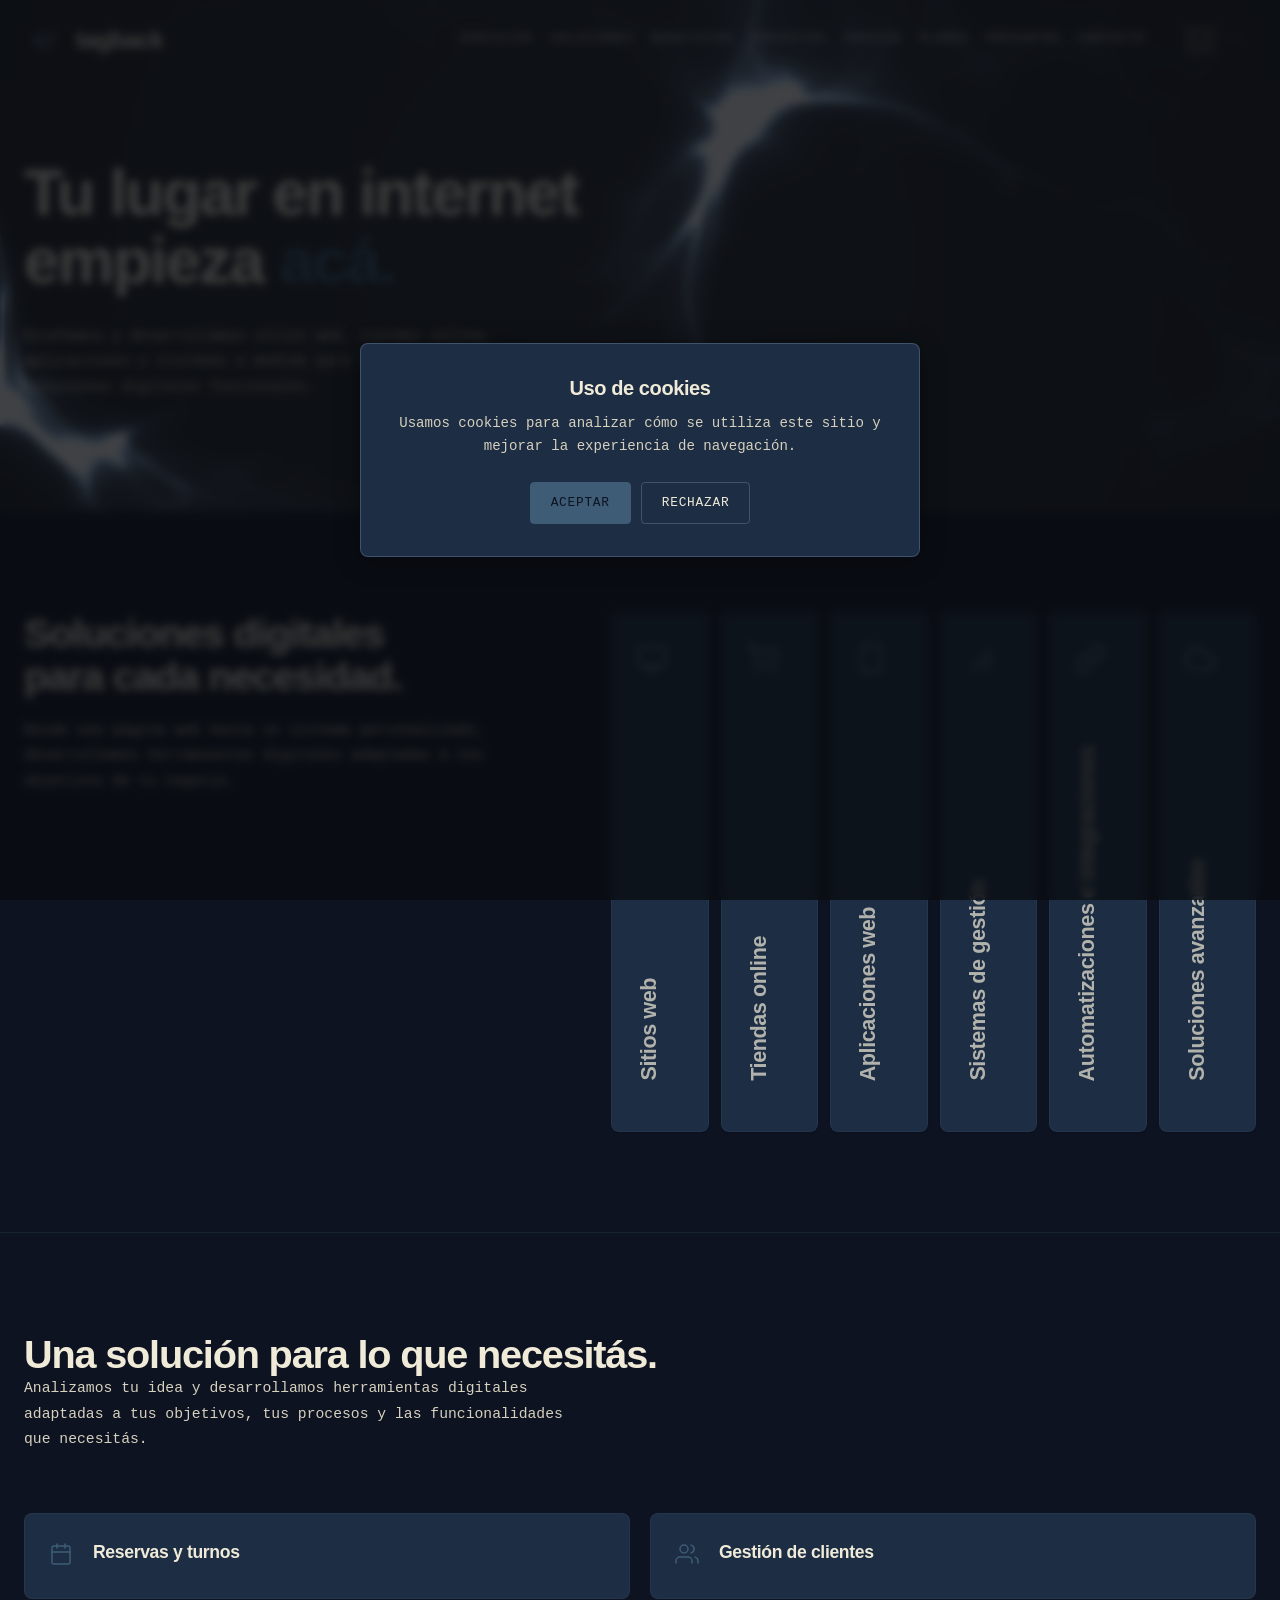
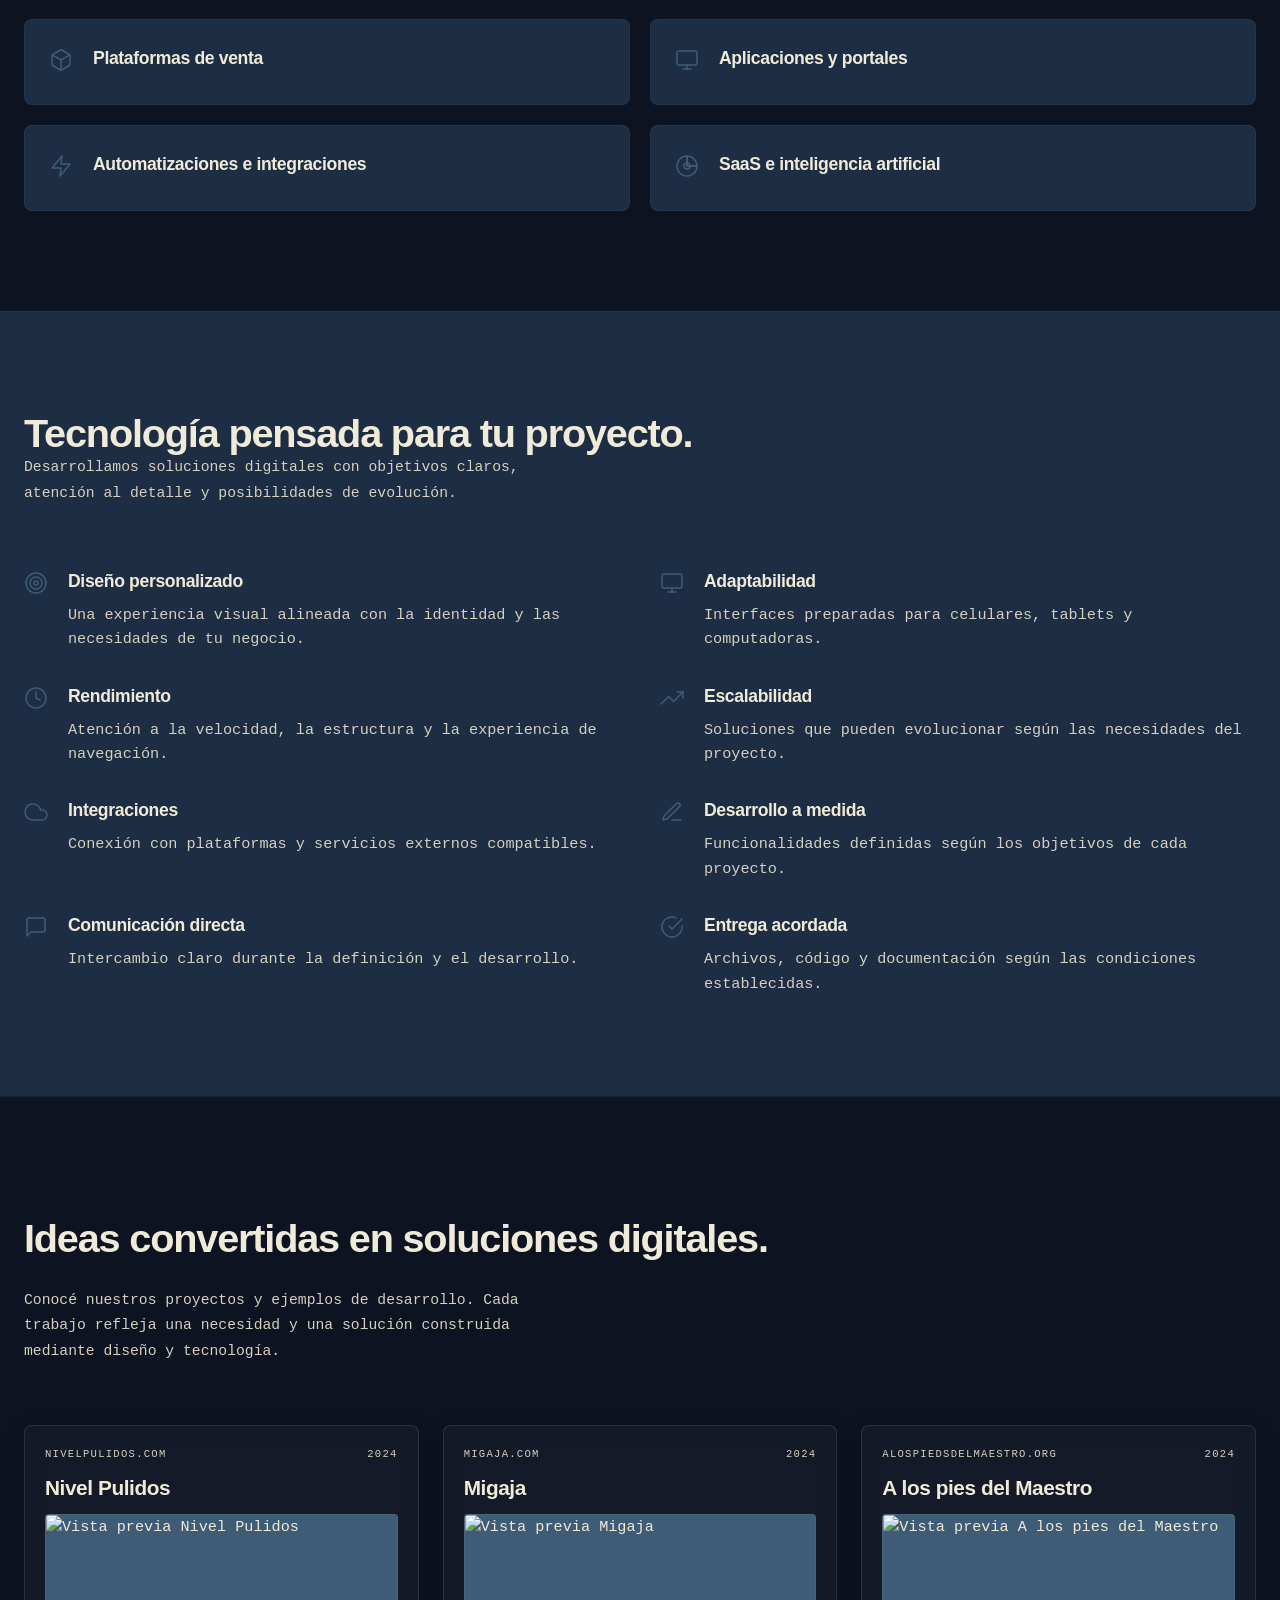
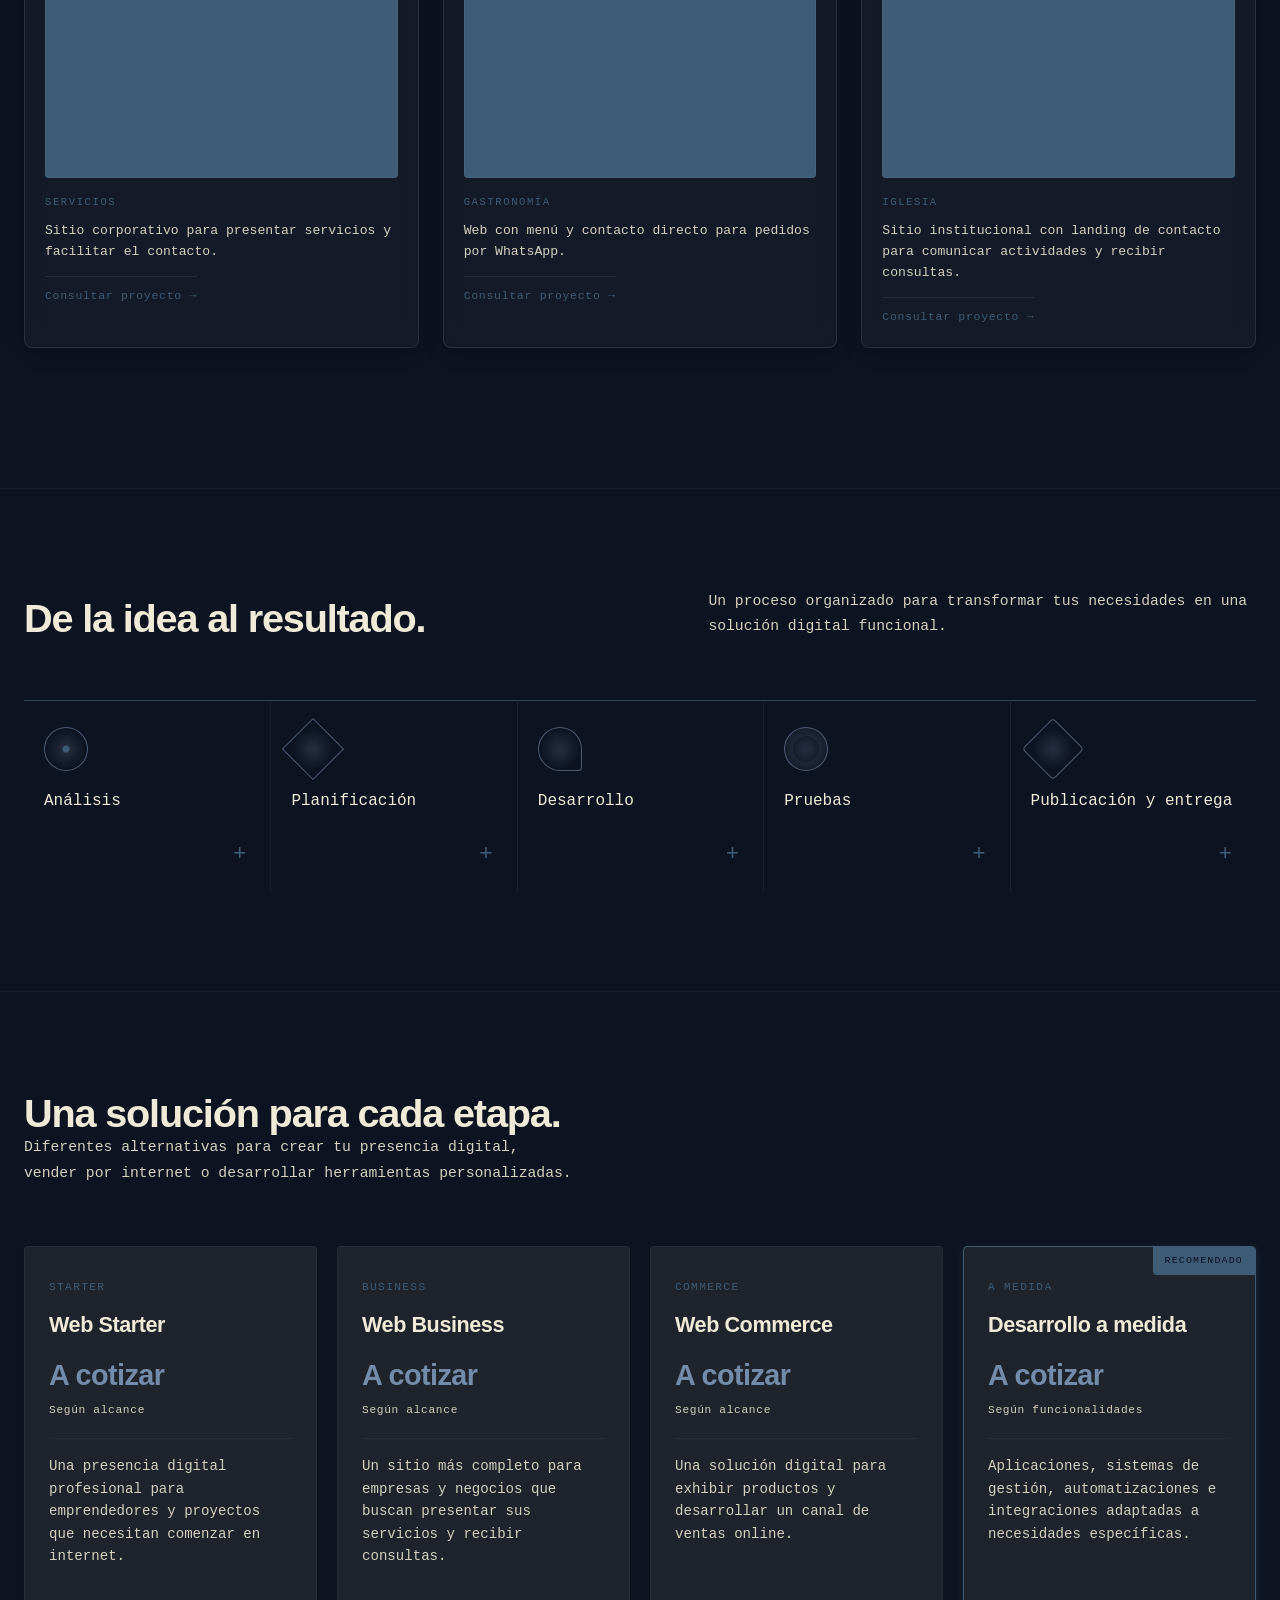
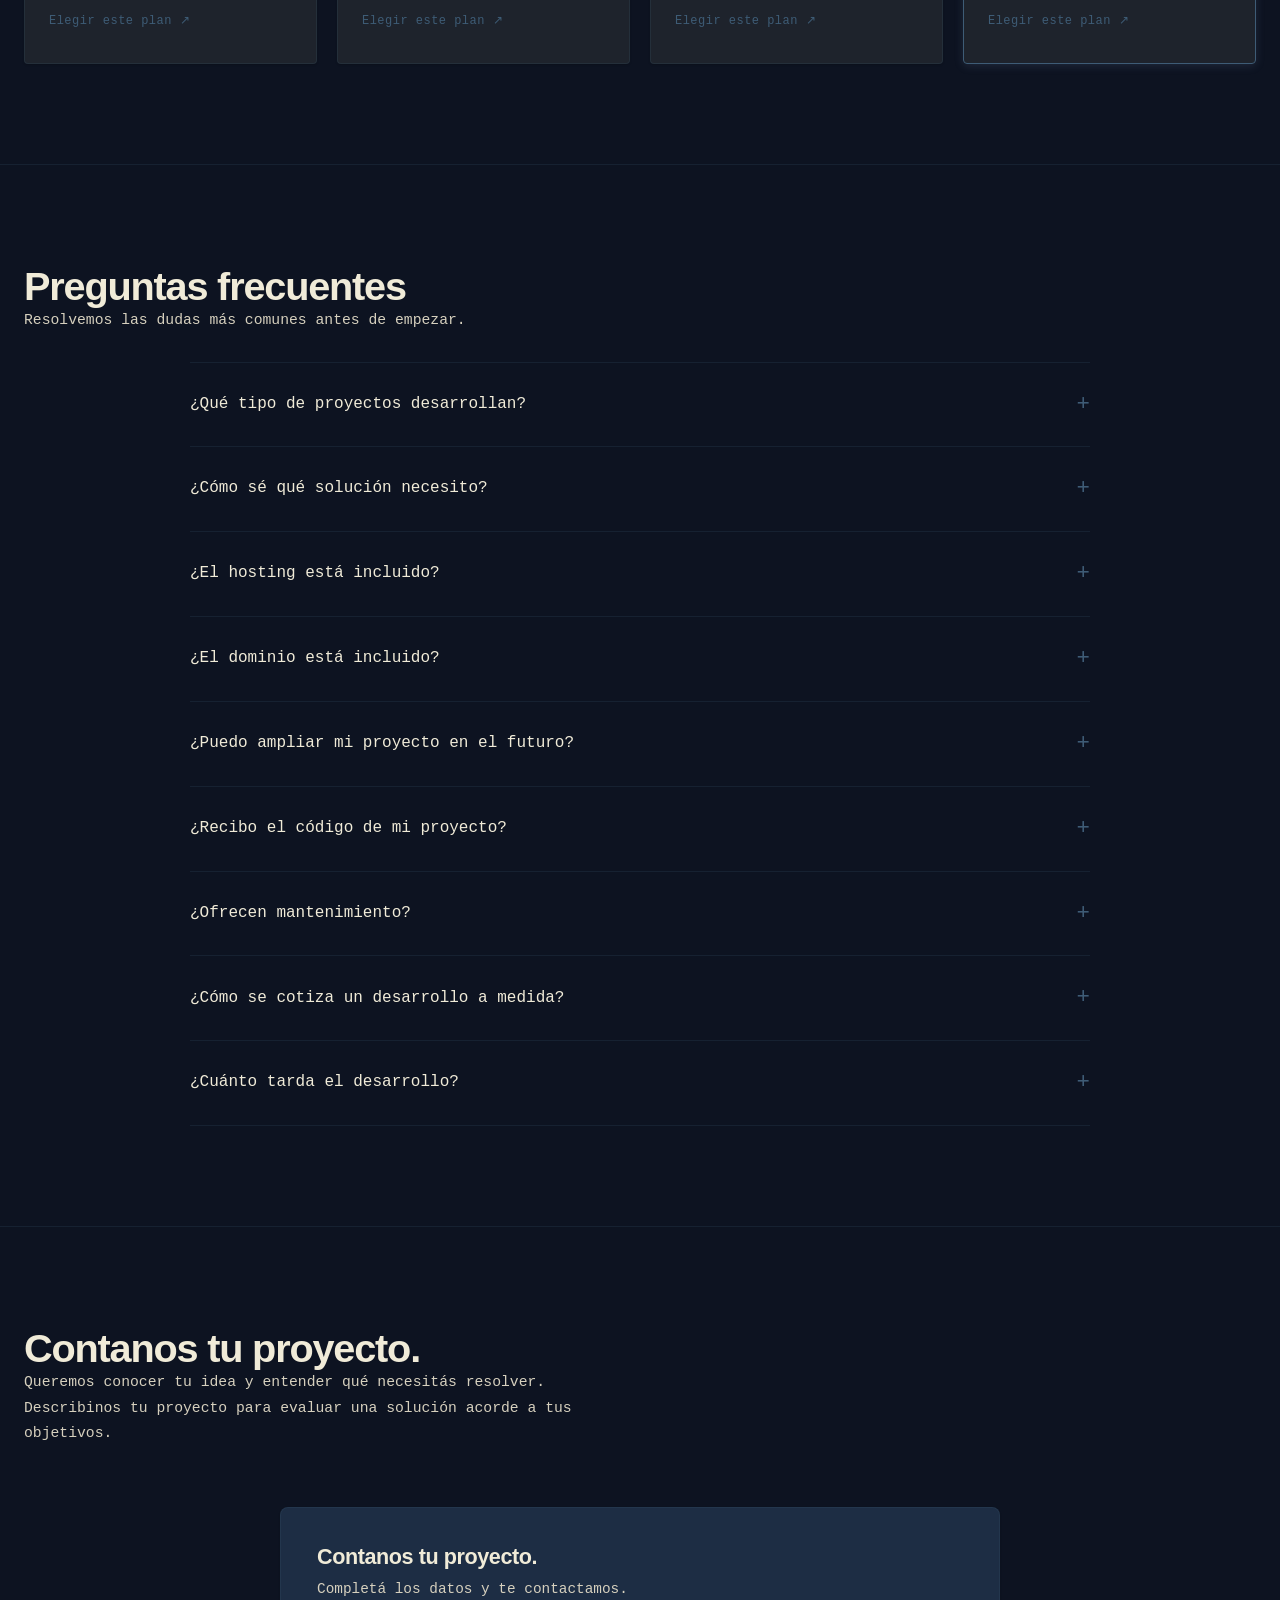
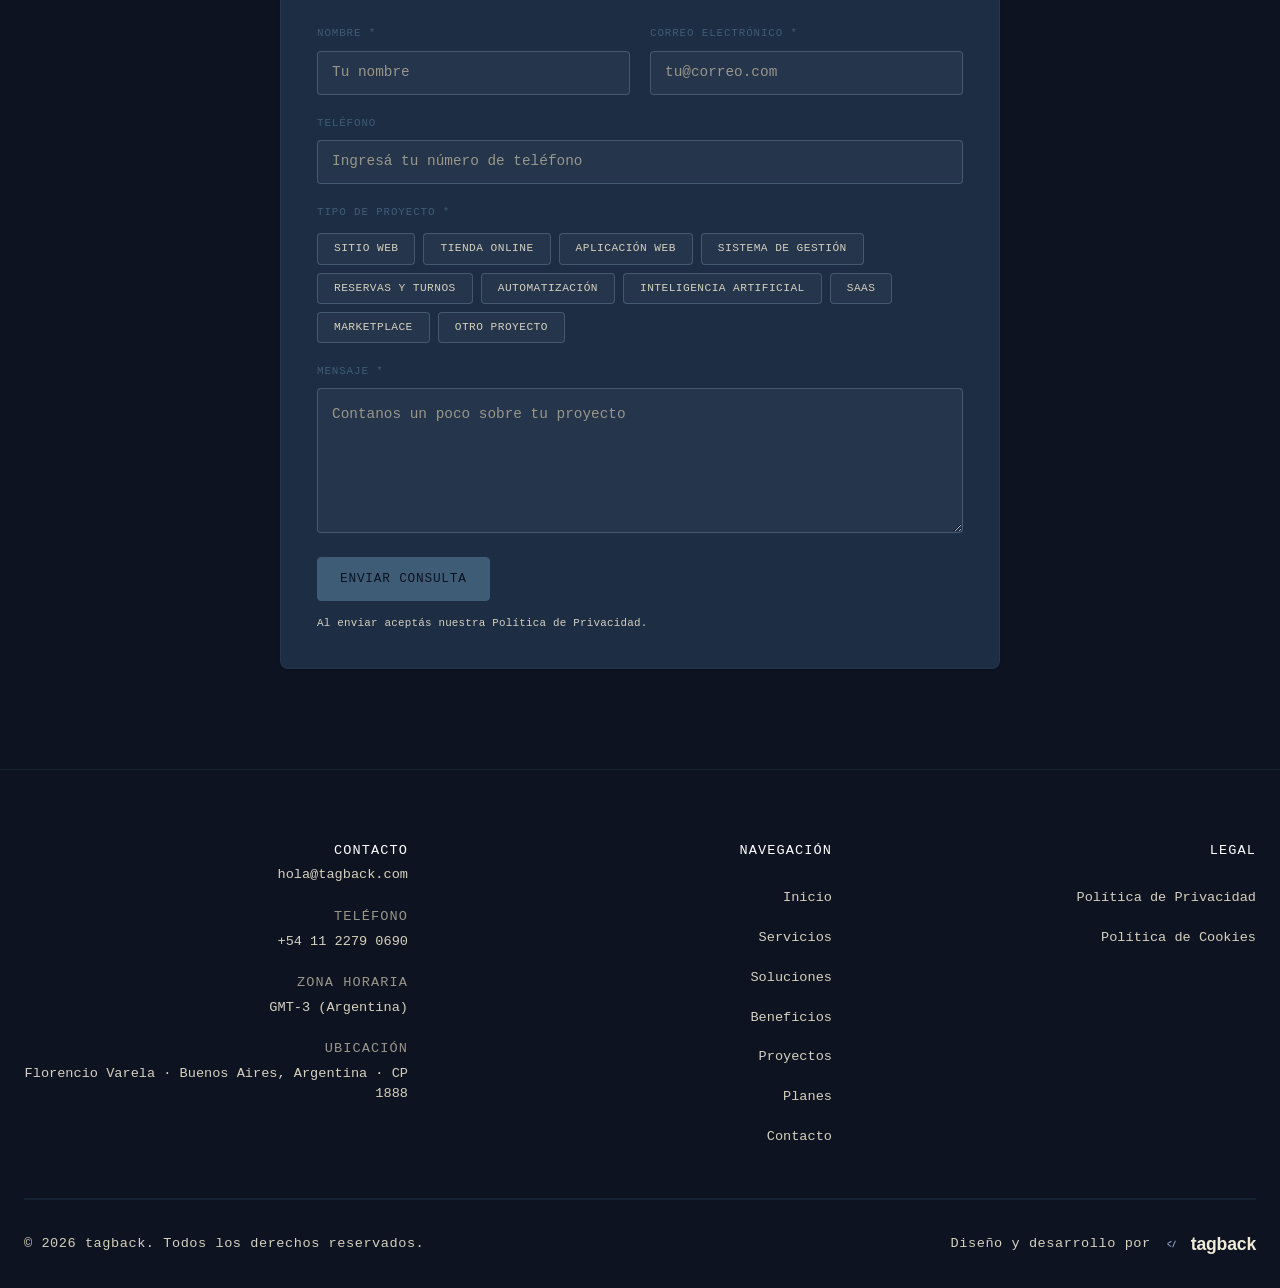
==== commit ecb714c1: "Update index.html" ====
--- a/index.html
+++ b/index.html
@@ -4,65 +4,27 @@
 <head>
     <meta charset="UTF-8">
     <meta name="viewport" content="width=device-width, initial-scale=1.0">
-    <title>tagback — Diseño y desarrollo web en Argentina</title>
-    <meta name="description" content="tagback diseña y desarrolla sitios web, tiendas online y sistemas a medida para negocios de Argentina. Buenos Aires, zona sur. Presupuesto sin cargo.">
+    <title>tagback — Diseño y desarrollo web</title>
+    <meta name="description" content="tagback diseña y desarrolla sitios web: landing pages, sitios corporativos, tiendas online y mantenimiento. Presencia digital profesional para tu negocio.">
     <meta name="theme-color" content="#1A1D24">
     <meta name="robots" content="index, follow">
     <meta name="author" content="tagback">
-    <!-- FASE 4.7: canonical al dominio propio futuro. Cuando compres tagback.com.ar, esto ya queda bien. -->
-    <link rel="canonical" href="https://tagback.com.ar/">
-
-    <!-- FASE 4.1: OG/Twitter con imagen dedicada 1200x630 (tagback.png) -->
-    <meta property="og:title" content="tagback — Diseño y desarrollo web en Argentina">
-    <meta property="og:description" content="Sitios web, tiendas online y sistemas a medida para negocios de Argentina. Presupuesto sin cargo.">
+    <link rel="canonical" href="https://javierhiguera.github.io/TAGBACK/">
+
+    <meta property="og:title" content="tagback — Estudio de diseño y desarrollo web">
+    <meta property="og:description" content="Diseñamos y desarrollamos sitios web rápidos, claros y pensados para convertir visitas en oportunidades de negocio.">
     <meta property="og:type" content="website">
     <meta property="og:locale" content="es_AR">
-    <meta property="og:url" content="https://tagback.com.ar/">
-    <meta property="og:image" content="https://tagback.com.ar/favicon/tagback.png">
-    <meta property="og:image:width" content="1200">
-    <meta property="og:image:height" content="630">
-    <meta property="og:image:alt" content="tagback — Diseño y desarrollo web">
+    <meta property="og:url" content="https://javierhiguera.github.io/TAGBACK/">
+    <meta property="og:image" content="https://javierhiguera.github.io/TAGBACK/favicon/tagback.svg">
     <meta property="og:site_name" content="tagback">
     <meta name="twitter:card" content="summary_large_image">
-    <meta name="twitter:title" content="tagback — Diseño y desarrollo web en Argentina">
-    <meta name="twitter:description" content="Sitios web, tiendas online y sistemas a medida para negocios de Argentina. Presupuesto sin cargo.">
-    <meta name="twitter:image" content="https://tagback.com.ar/favicon/tagback.png">
-    <meta name="twitter:image:alt" content="tagback — Diseño y desarrollo web">
+    <meta name="twitter:title" content="tagback — Estudio de diseño y desarrollo web">
+    <meta name="twitter:description" content="Diseñamos y desarrollamos sitios web rápidos, claros y pensados para convertir visitas en oportunidades de negocio.">
+    <meta name="twitter:image" content="https://javierhiguera.github.io/TAGBACK/favicon/tagback.svg">
 
     <link rel="icon" type="image/svg+xml" href="./favicon/tagback.svg">
-    <link rel="alternate icon" type="image/x-icon" href="./favicon/favicon.ico">
-    <link rel="apple-touch-icon" href="./favicon/tagback.png">
-
-    <!-- FASE 4.3: JSON-LD ProfessionalService -->
-    <script type="application/ld+json">
-    {
-      "@context": "https://schema.org",
-      "@type": "ProfessionalService",
-      "name": "tagback",
-      "url": "https://tagback.com.ar/",
-      "image": "https://tagback.com.ar/favicon/tagback.png",
-      "description": "Estudio de diseño y desarrollo web. Sitios web, tiendas online y sistemas a medida para negocios de Argentina.",
-      "telephone": "+54 11 2279 0690",
-      "email": "hola@tagback.com",
-      "address": {
-        "@type": "PostalAddress",
-        "addressLocality": "Florencio Varela",
-        "addressRegion": "Buenos Aires",
-        "postalCode": "1888",
-        "addressCountry": "AR"
-      },
-      "areaServed": {
-        "@type": "Country",
-        "name": "Argentina"
-      },
-      "founder": {
-        "@type": "Person",
-        "name": "Javier Higuera",
-        "jobTitle": "Ingeniero en Ciberseguridad y desarrollador web"
-      },
-      "sameAs": []
-    }
-    </script>
+    <link rel="alternate icon" href="./favicon/favicon.ico">
 
     <script>document.documentElement.classList.remove('no-js');</script>
     <link rel="stylesheet" href="./css/styles.css">
@@ -103,9 +65,7 @@
 
 <main id="main">
 
-    <!-- ============================================================
-         FASE 1.1 + 1.2: HERO nuevo con WhatsApp + animación texto
-         ============================================================ -->
+    <!-- 1. HERO -->
     <section class="hero">
         <div class="hero-canvas-container" aria-hidden="true">
             <canvas id="neural-canvas"></canvas>
@@ -113,505 +73,419 @@
 
         <div class="container hero-grid">
             <div class="hero-content">
-                <!-- Título palabra por palabra con subrayado en "clientes" -->
-                <h1 class="hero-title" aria-label="Sitios web que te traen clientes, no solo visitas.">
-                    <span class="reveal-line" aria-hidden="true">
-                        <span class="word" style="--i:1">Sitios</span>
-                        <span class="word" style="--i:2">web</span>
-                        <span class="word" style="--i:3">que</span>
-                        <span class="word" style="--i:4">te</span>
-                        <span class="word" style="--i:5">traen</span>
-                    </span>
-                    <span class="reveal-line" aria-hidden="true">
-                        <span class="word word--accent" style="--i:6">clientes,<span class="underline" aria-hidden="true"></span></span>
-                    </span>
-                    <span class="reveal-line" aria-hidden="true">
-                        <span class="word" style="--i:7">no</span>
-                        <span class="word" style="--i:8">solo</span>
-                        <span class="word" style="--i:9">visitas.</span>
-                    </span>
+                <h1>
+                    <span class="reveal-line"><span data-i18n="hero_title_1">Tu lugar en internet</span></span>
+                    <span class="reveal-line"><span><span data-i18n="hero_title_2">empieza</span> <em data-i18n="hero_title_3">acá.</em></span></span>
                 </h1>
                 <p class="hero-lead" data-i18n="hero_lead">
-                    Webs, tiendas online y sistemas a medida para negocios de Argentina.
+                    Diseñamos y desarrollamos sitios web, tiendas online, aplicaciones y sistemas a medida para transformar tus ideas en soluciones digitales funcionales.
                 </p>
-
-                <!-- FASE 1.1 + 1.2: dos botones, uno a contacto y uno a WhatsApp -->
-                <div class="hero-actions">
-                    <a href="#contacto" class="button button-primary" data-i18n="hero_cta_primary">Pedí tu presupuesto</a>
-                    <a href="https://wa.me/5491122790690?text=Hola%20tagback%2C%20quiero%20consultar%20por%20un%20proyecto"
-                       class="button button-whatsapp"
-                       target="_blank" rel="noopener"
-                       aria-label="Escribinos por WhatsApp">
-                        <svg class="whatsapp-icon" viewBox="0 0 24 24" fill="currentColor" aria-hidden="true" width="18" height="18">
-                            <path d="M17.472 14.382c-.297-.149-1.758-.867-2.03-.967-.273-.099-.471-.148-.67.15-.197.297-.767.966-.94 1.164-.173.199-.347.223-.644.075-.297-.15-1.255-.463-2.39-1.475-.883-.788-1.48-1.761-1.653-2.059-.173-.297-.018-.458.13-.606.134-.133.298-.347.446-.52.149-.174.198-.298.298-.497.099-.198.05-.371-.025-.52-.075-.149-.669-1.612-.916-2.207-.242-.579-.487-.5-.669-.51-.173-.008-.371-.01-.57-.01-.198 0-.52.074-.792.372-.272.297-1.04 1.016-1.04 2.479 0 1.462 1.065 2.875 1.213 3.074.149.198 2.096 3.2 5.077 4.487.709.306 1.262.489 1.694.625.712.227 1.36.195 1.871.118.571-.085 1.758-.719 2.006-1.413.248-.694.248-1.289.173-1.413-.074-.124-.272-.198-.57-.347m-5.421 7.403h-.004a9.87 9.87 0 01-5.031-1.378l-.361-.214-3.741.982.998-3.648-.235-.374a9.86 9.86 0 01-1.51-5.26c.001-5.45 4.436-9.884 9.888-9.884 2.64 0 5.122 1.03 6.988 2.898a9.825 9.825 0 012.893 6.994c-.003 5.45-4.437 9.884-9.885 9.884m8.413-18.297A11.815 11.815 0 0012.05 0C5.495 0 .16 5.335.157 11.892c0 2.096.547 4.142 1.588 5.945L.057 24l6.305-1.654a11.882 11.882 0 005.683 1.448h.005c6.554 0 11.89-5.335 11.893-11.893a11.821 11.821 0 00-3.48-8.413Z"/>
-                        </svg>
-                        <span data-i18n="hero_cta_whatsapp">Escribinos por WhatsApp</span>
-                    </a>
-                </div>
-            </div>
-        </div>
-    </section>
-
-    <!-- ============================================================
-         FASE 2.1: SERVICIOS → 4 tarjetas (sitios, tiendas, sistemas, automatizaciones)
-         ============================================================ -->
+            </div>
+        </div>
+    </section>
+
+    <!-- 2. SERVICIOS -->
     <section class="services section" id="servicios">
         <div class="container services-inner">
-            <div class="services-intro reveal">
+            <div class="services-intro">
                 <h2 class="section-title" data-i18n="services_title">Soluciones digitales para cada necesidad.</h2>
-                <p class="section-desc" data-i18n="services_desc">Armamos productos digitales que combinan diseño, tecnología y funcionalidad, adaptados a cada proyecto.</p>
+                <p class="section-desc" data-i18n="services_desc">Desde una página web hasta un sistema personalizado, desarrollamos herramientas digitales adaptadas a los objetivos de tu negocio.</p>
             </div>
 
             <div class="services-cards accordion-horizontal">
-                <article class="service-card reveal" style="--reveal-delay:0ms">
+                <article class="service-card">
                     <button type="button" class="service-card-header" aria-expanded="false">
                         <svg class="service-card-icon" viewBox="0 0 24 24" fill="none" stroke="currentColor" stroke-width="1.5" stroke-linecap="round" stroke-linejoin="round"><rect x="2" y="3" width="20" height="14" rx="2" ry="2"></rect><line x1="8" y1="21" x2="16" y2="21"></line><line x1="12" y1="17" x2="12" y2="21"></line></svg>
                         <h3 class="service-card-title">Sitios web</h3>
                     </button>
                     <div class="service-card-panel">
                         <div class="service-card-panel-inner">
-                            <p>Diseñamos sitios web profesionales, adaptables y personalizados para presentar tu marca, comunicar tus servicios y conectar con tus clientes.</p>
-                        </div>
-                    </div>
-                </article>
-                <article class="service-card reveal" style="--reveal-delay:70ms">
+                            <p>Creamos sitios modernos y adaptables para presentar tu negocio, mostrar tus servicios y conectar con tus clientes.</p>
+                        </div>
+                    </div>
+                </article>
+                <article class="service-card">
                     <button type="button" class="service-card-header" aria-expanded="false">
                         <svg class="service-card-icon" viewBox="0 0 24 24" fill="none" stroke="currentColor" stroke-width="1.5" stroke-linecap="round" stroke-linejoin="round"><circle cx="9" cy="21" r="1"></circle><circle cx="20" cy="21" r="1"></circle><path d="M1 1h4l2.68 13.39a2 2 0 0 0 2 1.61h9.72a2 2 0 0 0 2-1.61L23 6H6"></path></svg>
                         <h3 class="service-card-title">Tiendas online</h3>
                     </button>
                     <div class="service-card-panel">
                         <div class="service-card-panel-inner">
-                            <p>Armamos tiendas digitales para gestionar catálogos, exhibir productos y facilitar las ventas por internet.</p>
-                        </div>
-                    </div>
-                </article>
-                <article class="service-card reveal" style="--reveal-delay:140ms">
+                            <p>Desarrollamos tiendas digitales para exhibir productos, gestionar catálogos y facilitar las ventas por internet.</p>
+                        </div>
+                    </div>
+                </article>
+                <article class="service-card">
                     <button type="button" class="service-card-header" aria-expanded="false">
-                        <svg class="service-card-icon" viewBox="0 0 24 24" fill="none" stroke="currentColor" stroke-width="1.5" stroke-linecap="round" stroke-linejoin="round"><line x1="12" y1="20" x2="12" y2="10"></line><line x1="18" y1="20" x2="18" y2="4"></line><line x1="6" y1="20" x2="6" y2="16"></line></svg>
-                        <h3 class="service-card-title">Sistemas y apps a medida</h3>
+                        <svg class="service-card-icon" viewBox="0 0 24 24" fill="none" stroke="currentColor" stroke-width="1.5" stroke-linecap="round" stroke-linejoin="round"><rect x="5" y="2" width="14" height="20" rx="2" ry="2"></rect><line x1="12" y1="18" x2="12.01" y2="18"></line></svg>
+                        <h3 class="service-card-title">Aplicaciones web</h3>
                     </button>
                     <div class="service-card-panel">
                         <div class="service-card-panel-inner">
-                            <p>Construimos aplicaciones y sistemas de gestión para administrar clientes, pedidos, inventarios, turnos y procesos internos.</p>
-                        </div>
-                    </div>
-                </article>
-                <article class="service-card reveal" style="--reveal-delay:210ms">
+                            <p>Creamos aplicaciones y plataformas interactivas para resolver necesidades específicas de tu negocio.</p>
+                        </div>
+                    </div>
+                </article>
+                <article class="service-card">
                     <button type="button" class="service-card-header" aria-expanded="false">
-                        <svg class="service-card-icon" viewBox="0 0 24 24" fill="none" stroke="currentColor" stroke-width="1.5" stroke-linecap="round" stroke-linejoin="round"><path d="M10 13a5 5 0 0 0 7.54.54l3-3a5 5 0 0 0-7.07-7.07l-1.72 1.71"></path><path d="M14 11a5 5 0 0 0-7.54-.54l-3 3a5 5 0 0 0 7.07 7.07l1.71-1.71"></path></svg>
-                        <h3 class="service-card-title">Automatizaciones e IA</h3>
+                        <svg class="service-card-icon" viewBox="0 0 24 24" fill="none" stroke="currentColor" stroke-width="1.5" stroke-linecap="round" stroke-linejoin="round"><line x1="12" y1="20" x2="12" y2="10"></line><line x1="18" y1="20" x2="18" y2="4"></line><line x1="6" y1="20" x2="6" y2="16"></line></svg>
+                        <h3 class="service-card-title">Sistemas de gestión</h3>
                     </button>
                     <div class="service-card-panel">
                         <div class="service-card-panel-inner">
-                            <p>Conectamos plataformas, servicios y APIs para automatizar tareas, y sumamos funcionalidades de inteligencia artificial cuando aportan valor.</p>
-                        </div>
-                    </div>
-                </article>
-            </div>
-        </div>
-    </section>
-
-    <!-- ============================================================
-         FASE 2.1: SOLUCIONES orientada al problema del cliente
-         ============================================================ -->
+                            <p>Desarrollamos herramientas para organizar clientes, pedidos, inventarios, turnos e información.</p>
+                        </div>
+                    </div>
+                </article>
+                <article class="service-card">
+                    <button type="button" class="service-card-header" aria-expanded="false">
+                        <svg class="service-card-icon" viewBox="0 0 24 24" fill="none" stroke="currentColor" stroke-width="1.5" stroke-linecap="round" stroke-linejoin="round"><path d="M10 13a5 5 0 0 0 7.54.54l3-3a5 5 0 0 0-7.07-7.07l-1.72 1.71"></path><path d="M14 11a5 5 0 0 0-7.54-.54l-3 3a5 5 0 0 0 7.07 7.07l1.71-1.71"></path></svg>
+                        <h3 class="service-card-title">Automatizaciones e integraciones</h3>
+                    </button>
+                    <div class="service-card-panel">
+                        <div class="service-card-panel-inner">
+                            <p>Conectamos plataformas y automatizamos tareas para simplificar procesos y reducir trabajo manual.</p>
+                        </div>
+                    </div>
+                </article>
+                <article class="service-card">
+                    <button type="button" class="service-card-header" aria-expanded="false">
+                        <svg class="service-card-icon" viewBox="0 0 24 24" fill="none" stroke="currentColor" stroke-width="1.5" stroke-linecap="round" stroke-linejoin="round"><path d="M18 10h-1.26A8 8 0 1 0 9 20h9a5 5 0 0 0 0-10z"></path></svg>
+                        <h3 class="service-card-title">Soluciones avanzadas</h3>
+                    </button>
+                    <div class="service-card-panel">
+                        <div class="service-card-panel-inner">
+                            <p>Desarrollamos plataformas SaaS, marketplaces, dashboards e integraciones de inteligencia artificial según los requisitos de cada proyecto.</p>
+                        </div>
+                    </div>
+                </article>
+            </div>
+        </div>
+    </section>
+
+    <!-- 3. SOLUCIONES A MEDIDA -->
     <section class="custom-solutions section" id="soluciones">
         <div class="container">
-            <div class="section-head reveal">
-                <div>
-                    <h2 class="section-title" data-i18n="solutions_title">¿Qué querés resolver?</h2>
-                    <p class="section-desc" data-i18n="solutions_desc">Contanos tu objetivo y te orientamos hacia la solución que mejor se adapta a tu negocio.</p>
+            <div class="section-head">
+                <div>
+                    <h2 class="section-title" data-i18n="solutions_title">Una solución para lo que necesitás.</h2>
+                    <p class="section-desc" data-i18n="solutions_desc">Analizamos tu idea y desarrollamos herramientas digitales adaptadas a tus objetivos, tus procesos y las funcionalidades que necesitás.</p>
                 </div>
             </div>
 
             <div class="solutions-grid">
-                <a href="#planes" class="solution-card reveal" style="--reveal-delay:0ms">
+                <div class="solution-card">
                     <svg class="solution-icon" viewBox="0 0 24 24" fill="none" stroke="currentColor" stroke-width="1.5" stroke-linecap="round" stroke-linejoin="round"><rect x="3" y="4" width="18" height="18" rx="2" ry="2"></rect><line x1="16" y1="2" x2="16" y2="6"></line><line x1="8" y1="2" x2="8" y2="6"></line><line x1="3" y1="10" x2="21" y2="10"></line></svg>
                     <div class="solution-content">
-                        <h3>Quiero recibir reservas</h3>
-                        <p>Organizá agendas, horarios y disponibilidades con un sistema de reservas propio.</p>
-                    </div>
-                </a>
-                <a href="#planes" class="solution-card reveal" style="--reveal-delay:70ms">
+                        <h3>Reservas y turnos</h3>
+                        <p>Sistemas para administrar horarios, disponibilidades y solicitudes de reserva.</p>
+                    </div>
+                </div>
+                <div class="solution-card">
+                    <svg class="solution-icon" viewBox="0 0 24 24" fill="none" stroke="currentColor" stroke-width="1.5" stroke-linecap="round" stroke-linejoin="round"><path d="M17 21v-2a4 4 0 0 0-4-4H5a4 4 0 0 0-4 4v2"></path><circle cx="9" cy="7" r="4"></circle><path d="M23 21v-2a4 4 0 0 0-3-3.87"></path><path d="M16 3.13a4 4 0 0 1 0 7.75"></path></svg>
+                    <div class="solution-content">
+                        <h3>Gestión de clientes</h3>
+                        <p>Herramientas para centralizar contactos, información y procesos comerciales.</p>
+                    </div>
+                </div>
+                <div class="solution-card">
                     <svg class="solution-icon" viewBox="0 0 24 24" fill="none" stroke="currentColor" stroke-width="1.5" stroke-linecap="round" stroke-linejoin="round"><path d="M21 16V8a2 2 0 0 0-1-1.73l-7-4a2 2 0 0 0-2 0l-7 4A2 2 0 0 0 3 8v8a2 2 0 0 0 1 1.73l7 4a2 2 0 0 0 2 0l7-4A2 2 0 0 0 21 16z"></path><polyline points="3.27 6.96 12 12.01 20.73 6.96"></polyline><line x1="12" y1="22.08" x2="12" y2="12"></line></svg>
                     <div class="solution-content">
-                        <h3>Quiero vender online</h3>
-                        <p>Mostrá tu catálogo, gestioná pedidos y abrí un canal de ventas por internet.</p>
-                    </div>
-                </a>
-                <a href="#planes" class="solution-card reveal" style="--reveal-delay:140ms">
-                    <svg class="solution-icon" viewBox="0 0 24 24" fill="none" stroke="currentColor" stroke-width="1.5" stroke-linecap="round" stroke-linejoin="round"><path d="M17 21v-2a4 4 0 0 0-4-4H5a4 4 0 0 0-4 4v2"></path><circle cx="9" cy="7" r="4"></circle><path d="M23 21v-2a4 4 0 0 0-3-3.87"></path><path d="M16 3.13a4 4 0 0 1 0 7.75"></path></svg>
+                        <h3>Plataformas de venta</h3>
+                        <p>Marketplaces y plataformas digitales para conectar productos, servicios y usuarios.</p>
+                    </div>
+                </div>
+                <div class="solution-card">
+                    <svg class="solution-icon" viewBox="0 0 24 24" fill="none" stroke="currentColor" stroke-width="1.5" stroke-linecap="round" stroke-linejoin="round"><rect x="2" y="3" width="20" height="14" rx="2" ry="2"></rect><line x1="8" y1="21" x2="16" y2="21"></line><line x1="12" y1="17" x2="12" y2="21"></line></svg>
                     <div class="solution-content">
-                        <h3>Quiero ordenar mi gestión</h3>
-                        <p>Centralizá clientes, pedidos, inventario y procesos internos en un mismo sistema.</p>
-                    </div>
-                </a>
-                <a href="#planes" class="solution-card reveal" style="--reveal-delay:0ms">
+                        <h3>Aplicaciones y portales</h3>
+                        <p>Espacios digitales con funcionalidades específicas y acceso personalizado.</p>
+                    </div>
+                </div>
+                <div class="solution-card">
                     <svg class="solution-icon" viewBox="0 0 24 24" fill="none" stroke="currentColor" stroke-width="1.5" stroke-linecap="round" stroke-linejoin="round"><polygon points="13 2 3 14 12 14 11 22 21 10 12 10 13 2"></polygon></svg>
                     <div class="solution-content">
-                        <h3>Quiero automatizar tareas</h3>
-                        <p>Reducí trabajo manual y conectá las herramientas que ya usás.</p>
-                    </div>
-                </a>
-                <a href="#planes" class="solution-card reveal" style="--reveal-delay:70ms">
+                        <h3>Automatizaciones e integraciones</h3>
+                        <p>Conexiones entre servicios para simplificar tareas y mejorar los flujos de trabajo.</p>
+                    </div>
+                </div>
+                <div class="solution-card">
                     <svg class="solution-icon" viewBox="0 0 24 24" fill="none" stroke="currentColor" stroke-width="1.5" stroke-linecap="round" stroke-linejoin="round"><path d="M12 2a10 10 0 1 0 10 10H12V2z"></path><path d="M12 2a10 10 0 0 1 10 10h-10V2z"></path><circle cx="12" cy="12" r="3"></circle></svg>
                     <div class="solution-content">
-                        <h3>Quiero sumar IA</h3>
-                        <p>Incorporá funcionalidades inteligentes para procesar información o asistir usuarios.</p>
-                    </div>
-                </a>
-                <a href="#planes" class="solution-card reveal" style="--reveal-delay:140ms">
-                    <svg class="solution-icon" viewBox="0 0 24 24" fill="none" stroke="currentColor" stroke-width="1.5" stroke-linecap="round" stroke-linejoin="round"><rect x="2" y="3" width="20" height="14" rx="2" ry="2"></rect><line x1="8" y1="21" x2="16" y2="21"></line><line x1="12" y1="17" x2="12" y2="21"></line></svg>
-                    <div class="solution-content">
-                        <h3>Quiero una plataforma propia</h3>
-                        <p>Portales, marketplaces o plataformas con acceso personalizado para tus usuarios.</p>
-                    </div>
-                </a>
-            </div>
-        </div>
-    </section>
-
-    <!-- ============================================================
-         FASE 2.4: BENEFICIOS con datos verificables
-         ============================================================ -->
+                        <h3>SaaS e inteligencia artificial</h3>
+                        <p>Plataformas y herramientas digitales con funcionalidades personalizadas.</p>
+                    </div>
+                </div>
+            </div>
+        </div>
+    </section>
+
+    <!-- 4. BENEFICIOS -->
     <section class="why section" id="beneficios">
         <div class="container">
-            <div class="section-head reveal">
+            <div class="section-head">
                 <div>
                     <h2 class="section-title" data-i18n="why_title">Tecnología pensada para tu proyecto.</h2>
-                    <p class="section-desc" data-i18n="why_desc">Cada desarrollo se construye considerando las necesidades del proyecto, la experiencia de sus usuarios y sus posibilidades de crecimiento.</p>
+                    <p class="section-desc" data-i18n="why_desc">Desarrollamos soluciones digitales con objetivos claros, atención al detalle y posibilidades de evolución.</p>
                 </div>
             </div>
 
             <div class="why-grid">
-                <div class="benefit-item reveal" style="--reveal-delay:0ms">
+                <div class="benefit-item">
                     <svg class="benefit-icon" viewBox="0 0 24 24" fill="none" stroke="currentColor" stroke-width="1.5" stroke-linecap="round" stroke-linejoin="round"><circle cx="12" cy="12" r="10"></circle><circle cx="12" cy="12" r="6"></circle><circle cx="12" cy="12" r="2"></circle></svg>
                     <div class="benefit-content">
                         <h3>Diseño personalizado</h3>
-                        <p>Interfaces diseñadas para representar la identidad de tu marca y facilitar la experiencia de tus usuarios.</p>
-                    </div>
-                </div>
-                <div class="benefit-item reveal" style="--reveal-delay:70ms">
+                        <p>Una experiencia visual alineada con la identidad y las necesidades de tu negocio.</p>
+                    </div>
+                </div>
+                <div class="benefit-item">
                     <svg class="benefit-icon" viewBox="0 0 24 24" fill="none" stroke="currentColor" stroke-width="1.5" stroke-linecap="round" stroke-linejoin="round"><rect x="2" y="3" width="20" height="14" rx="2" ry="2"></rect><line x1="8" y1="21" x2="16" y2="21"></line><line x1="12" y1="17" x2="12" y2="21"></line></svg>
                     <div class="benefit-content">
                         <h3>Adaptabilidad</h3>
-                        <p>Experiencias preparadas para funcionar en celulares, tablets y computadoras.</p>
-                    </div>
-                </div>
-                <div class="benefit-item reveal" style="--reveal-delay:140ms">
+                        <p>Interfaces preparadas para celulares, tablets y computadoras.</p>
+                    </div>
+                </div>
+                <div class="benefit-item">
                     <svg class="benefit-icon" viewBox="0 0 24 24" fill="none" stroke="currentColor" stroke-width="1.5" stroke-linecap="round" stroke-linejoin="round"><circle cx="12" cy="12" r="10"></circle><polyline points="12 6 12 12 16 14"></polyline></svg>
                     <div class="benefit-content">
-                        <h3>Plazos claros</h3>
-                        <p>Definimos un rango de entrega al inicio del proyecto y lo respetamos. `[COMPLETAR: plazo real por plan ya definido en Planes]`</p>
-                    </div>
-                </div>
-                <div class="benefit-item reveal" style="--reveal-delay:0ms">
+                        <h3>Rendimiento</h3>
+                        <p>Atención a la velocidad, la estructura y la experiencia de navegación.</p>
+                    </div>
+                </div>
+                <div class="benefit-item">
                     <svg class="benefit-icon" viewBox="0 0 24 24" fill="none" stroke="currentColor" stroke-width="1.5" stroke-linecap="round" stroke-linejoin="round"><polyline points="23 6 13.5 15.5 8.5 10.5 1 18"></polyline><polyline points="17 6 23 6 23 12"></polyline></svg>
                     <div class="benefit-content">
                         <h3>Escalabilidad</h3>
-                        <p>Arquitecturas pensadas para permitir futuras ampliaciones según las necesidades del proyecto.</p>
-                    </div>
-                </div>
-                <div class="benefit-item reveal" style="--reveal-delay:70ms">
+                        <p>Soluciones que pueden evolucionar según las necesidades del proyecto.</p>
+                    </div>
+                </div>
+                <div class="benefit-item">
+                    <svg class="benefit-icon" viewBox="0 0 24 24" fill="none" stroke="currentColor" stroke-width="1.5" stroke-linecap="round" stroke-linejoin="round"><path d="M18 10h-1.26A8 8 0 1 0 9 20h9a5 5 0 0 0 0-10z"></path></svg>
+                    <div class="benefit-content">
+                        <h3>Integraciones</h3>
+                        <p>Conexión con plataformas y servicios externos compatibles.</p>
+                    </div>
+                </div>
+                <div class="benefit-item">
+                    <svg class="benefit-icon" viewBox="0 0 24 24" fill="none" stroke="currentColor" stroke-width="1.5" stroke-linecap="round" stroke-linejoin="round"><path d="M12 20h9"></path><path d="M16.5 3.5a2.121 2.121 0 0 1 3 3L7 19l-4 1 1-4L16.5 3.5z"></path></svg>
+                    <div class="benefit-content">
+                        <h3>Desarrollo a medida</h3>
+                        <p>Funcionalidades definidas según los objetivos de cada proyecto.</p>
+                    </div>
+                </div>
+                <div class="benefit-item">
                     <svg class="benefit-icon" viewBox="0 0 24 24" fill="none" stroke="currentColor" stroke-width="1.5" stroke-linecap="round" stroke-linejoin="round"><path d="M21 15a2 2 0 0 1-2 2H7l-4 4V5a2 2 0 0 1 2-2h14a2 2 0 0 1 2 2z"></path></svg>
                     <div class="benefit-content">
                         <h3>Comunicación directa</h3>
-                        <p>Respondemos consultas en el momento dentro del horario de atención. Fuera de ese horario, al día hábil siguiente.</p>
-                    </div>
-                </div>
-                <div class="benefit-item reveal" style="--reveal-delay:140ms">
+                        <p>Intercambio claro durante la definición y el desarrollo.</p>
+                    </div>
+                </div>
+                <div class="benefit-item">
                     <svg class="benefit-icon" viewBox="0 0 24 24" fill="none" stroke="currentColor" stroke-width="1.5" stroke-linecap="round" stroke-linejoin="round"><path d="M22 11.08V12a10 10 0 1 1-5.93-9.14"></path><polyline points="22 4 12 14.01 9 11.01"></polyline></svg>
                     <div class="benefit-content">
-                        <h3>Transparencia y entrega</h3>
-                        <p>Alcances, entregables y condiciones definidos previamente para que conozcas qué incluye tu proyecto.</p>
-                    </div>
-                </div>
-            </div>
-        </div>
-    </section>
-
-    <!-- ============================================================
-         FASE 1.4: PROYECTOS con links reales
-         ============================================================ -->
+                        <h3>Entrega acordada</h3>
+                        <p>Archivos, código y documentación según las condiciones establecidas.</p>
+                    </div>
+                </div>
+            </div>
+        </div>
+    </section>
+
+    <!-- 5. PROYECTOS -->
     <section class="work section" id="trabajos">
         <div class="container">
-            <div class="section-head reveal">
+            <div class="section-head">
                 <div>
                     <h2 class="section-title" data-i18n="work_title">Ideas convertidas en soluciones digitales.</h2>
                 </div>
-                <p class="section-desc" data-i18n="work_desc">Conocé algunos de nuestros proyectos y cómo aplicamos diseño y tecnología para resolver necesidades concretas.</p>
+                <p class="section-desc" data-i18n="work_desc">Conocé nuestros proyectos y ejemplos de desarrollo. Cada trabajo refleja una necesidad y una solución construida mediante diseño y tecnología.</p>
             </div>
 
             <div class="work-grid">
-                <article class="work-card reveal" style="--reveal-delay:0ms">
-                    <div class="work-card-header"><span>NIVELPULIDOS.COM.AR</span></div>
+                <article class="work-card">
+                    <div class="work-card-header"><span>NIVELPULIDOS.COM</span><span>2024</span></div>
                     <h3 class="work-card-name">Nivel Pulidos</h3>
                     <div class="work-card-image">
-                        <img src="./assets/proyectos/1/NP_1.png" alt="Vista previa del sitio de Nivel Pulidos" loading="lazy" width="800" height="600">
+                        <img src="./assets/proyectos/1/NP_1.png" alt="Vista previa Nivel Pulidos" loading="lazy">
                     </div>
                     <div class="work-card-overlay">
                         <span class="work-card-category" data-i18n="cat_services">SERVICIOS</span>
                         <p class="work-card-claim">Sitio corporativo para presentar servicios y facilitar el contacto.</p>
-                        <a class="work-card-link" href="https://nivelpulidos.com.ar" target="_blank" rel="noopener" data-i18n="work_link">Ver sitio →</a>
-                    </div>
-                </article>
-
-                <article class="work-card reveal" style="--reveal-delay:70ms">
-                    <div class="work-card-header"><span>LAMIGAJA.COM.AR</span></div>
-                    <h3 class="work-card-name">La Migaja</h3>
+                        <a class="work-card-link" href="#contacto" data-i18n="work_link">Consultar proyecto →</a>
+                    </div>
+                </article>
+
+                <article class="work-card">
+                    <div class="work-card-header"><span>MIGAJA.COM</span><span>2024</span></div>
+                    <h3 class="work-card-name">Migaja</h3>
                     <div class="work-card-image">
-                        <img src="./assets/proyectos/2/foto2.jpg" alt="Vista previa de La Migaja" loading="lazy" width="800" height="600">
+                        <img src="./assets/proyectos/2/foto2.jpg" alt="Vista previa Migaja" loading="lazy">
                     </div>
                     <div class="work-card-overlay">
                         <span class="work-card-category" data-i18n="cat_gastro">GASTRONOMÍA</span>
-                        <p class="work-card-claim">Web con menú y pedidos por WhatsApp.</p>
-                        <a class="work-card-link" href="https://lamigaja.com.ar" target="_blank" rel="noopener" data-i18n="work_link">Ver sitio →</a>
-                    </div>
-                </article>
-
-                <article class="work-card work-card--soon reveal" style="--reveal-delay:140ms">
-                    <div class="work-card-header"><span>IGLESIA</span></div>
+                        <p class="work-card-claim">Web con menú y contacto directo para pedidos por WhatsApp.</p>
+                        <a class="work-card-link" href="#contacto" data-i18n="work_link">Consultar proyecto →</a>
+                    </div>
+                </article>
+
+                <article class="work-card">
+                    <div class="work-card-header"><span>ALOSPIEDSDELMAESTRO.ORG</span><span>2024</span></div>
                     <h3 class="work-card-name">A los pies del Maestro</h3>
                     <div class="work-card-image">
-                        <img src="./assets/proyectos/3/foto3.jpg" alt="Vista previa de A los pies del Maestro" loading="lazy" width="800" height="600">
+                        <img src="./assets/proyectos/3/foto3.jpg" alt="Vista previa A los pies del Maestro" loading="lazy">
                     </div>
                     <div class="work-card-overlay">
                         <span class="work-card-category" data-i18n="cat_church">IGLESIA</span>
-                        <p class="work-card-claim">Sitio institucional con landing de contacto para comunicar actividades.</p>
-                        <span class="work-card-link work-card-link--soon" data-i18n="work_soon">Próximamente</span>
-                    </div>
-                </article>
-            </div>
-        </div>
-    </section>
-
-    <!-- ============================================================
-         FASE 1.5: QUIÉNES SOMOS
-         ============================================================ -->
-    <section class="about section" id="quienes-somos">
-        <div class="container about-inner">
-            <div class="about-media reveal">
-                <!-- [COMPLETAR: foto real de Javier] -->
-                <div class="about-photo" aria-hidden="true">
-                    <span>[FOTO]</span>
-                </div>
-            </div>
-            <div class="about-content reveal">
-                <h2 class="section-title" data-i18n="about_title">Quiénes somos</h2>
-                <p class="section-desc" data-i18n="about_desc">
-                    Soy <strong>Javier Higuera</strong>, Ingeniero en Ciberseguridad y desarrollador web. Trabajo con negocios de Argentina que necesitan sitios claros, rápidos y seguros.
-                </p>
-                <p class="section-desc">
-                    `[COMPLETAR: 2-3 líneas de bio — años de experiencia, enfoque, tipo de clientes]`
-                </p>
-            </div>
-        </div>
-    </section>
-
-    <!-- ============================================================
-         FASE 1.5: TESTIMONIOS (oculto hasta cargar contenido real)
-         ============================================================ -->
-    <section class="testimonials section" id="testimonios" hidden>
-        <div class="container">
-            <div class="section-head">
-                <div>
-                    <h2 class="section-title" data-i18n="testimonials_title">Lo que dicen nuestros clientes</h2>
-                </div>
-            </div>
-            <div class="testimonials-grid">
-                <!-- [COMPLETAR: cuando tengas testimonios reales, duplicá este bloque] -->
-                <blockquote class="testimonial-card">
-                    <p>“[COMPLETAR testimonio]”</p>
-                    <footer><strong>[COMPLETAR nombre]</strong> · <span>[COMPLETAR empresa]</span></footer>
-                </blockquote>
-            </div>
-        </div>
-    </section>
-
-    <!-- ============================================================
-         FASE 2.6: PROCESO numerado con plazos
-         ============================================================ -->
+                        <p class="work-card-claim">Sitio institucional con landing de contacto para comunicar actividades y recibir consultas.</p>
+                        <a class="work-card-link" href="#contacto" data-i18n="work_link">Consultar proyecto →</a>
+                    </div>
+                </article>
+            </div>
+        </div>
+    </section>
+
+    <!-- 6. PROCESO -->
     <section class="process section" id="proceso">
         <div class="container">
-            <div class="section-head reveal">
+            <div class="section-head">
                 <div>
                     <h2 class="section-title" data-i18n="process_title">De la idea al resultado.</h2>
                 </div>
-                <p class="section-desc" data-i18n="process_desc">Un proceso organizado para definir, desarrollar y poner en funcionamiento tu proyecto.</p>
-            </div>
-
-            <div class="process-list" data-process-line>
-                <details class="process-item reveal" style="--reveal-delay:0ms">
-                    <summary><span class="process-num">01</span> <span data-i18n="proc_1_title">Análisis</span></summary>
-                    <p data-i18n="proc_1_desc">Comprendemos tus objetivos, necesidades y el problema que necesitás resolver.</p>
-                    <span class="process-time" data-i18n="proc_time_1">`[COMPLETAR: 2–3 días]`</span>
-                </details>
-                <details class="process-item reveal" style="--reveal-delay:70ms">
-                    <summary><span class="process-num">02</span> <span data-i18n="proc_2_title">Planificación</span></summary>
-                    <p data-i18n="proc_2_desc">Definimos el alcance, las funcionalidades y las prioridades del desarrollo.</p>
-                    <span class="process-time" data-i18n="proc_time_2">`[COMPLETAR: 3–5 días]`</span>
-                </details>
-                <details class="process-item reveal" style="--reveal-delay:140ms">
-                    <summary><span class="process-num">03</span> <span data-i18n="proc_3_title">Desarrollo</span></summary>
-                    <p data-i18n="proc_3_desc">Construimos la solución acordada considerando diseño, tecnología y funcionamiento.</p>
-                    <span class="process-time" data-i18n="proc_time_3">`[COMPLETAR: según plan]`</span>
-                </details>
-                <details class="process-item reveal" style="--reveal-delay:210ms">
-                    <summary><span class="process-num">04</span> <span data-i18n="proc_4_title">Pruebas</span></summary>
+                <p class="section-desc" data-i18n="process_desc">Un proceso organizado para transformar tus necesidades en una solución digital funcional.</p>
+            </div>
+
+            <div class="process-list">
+                <details class="process-item">
+                    <summary data-i18n="proc_1_title">Análisis</summary>
+                    <p data-i18n="proc_1_desc">Comprendemos tu idea, tus objetivos y el problema que necesitás resolver.</p>
+                </details>
+                <details class="process-item">
+                    <summary data-i18n="proc_2_title">Planificación</summary>
+                    <p data-i18n="proc_2_desc">Definimos el alcance, las funcionalidades y las prioridades del proyecto.</p>
+                </details>
+                <details class="process-item">
+                    <summary data-i18n="proc_3_title">Desarrollo</summary>
+                    <p data-i18n="proc_3_desc">Construimos la solución acordada con atención al diseño y al funcionamiento.</p>
+                </details>
+                <details class="process-item">
+                    <summary data-i18n="proc_4_title">Pruebas</summary>
                     <p data-i18n="proc_4_desc">Verificamos las funcionalidades y corregimos los problemas detectados.</p>
-                    <span class="process-time" data-i18n="proc_time_4">`[COMPLETAR: 2–3 días]`</span>
-                </details>
-                <details class="process-item reveal" style="--reveal-delay:280ms">
-                    <summary><span class="process-num">05</span> <span data-i18n="proc_5_title">Publicación y entrega</span></summary>
+                </details>
+                <details class="process-item">
+                    <summary data-i18n="proc_5_title">Publicación y entrega</summary>
                     <p data-i18n="proc_5_desc">Preparamos la puesta en funcionamiento y entregamos los elementos acordados.</p>
-                    <span class="process-time" data-i18n="proc_time_5">`[COMPLETAR: 1–2 días]`</span>
-                </details>
-            </div>
-        </div>
-    </section>
-
-    <!-- ============================================================
-         FASE 1.3: PLANES con precios, plazos, features y Business recomendado
-         ============================================================ -->
+                </details>
+            </div>
+        </div>
+    </section>
+
+    <!-- 7. PLANES -->
     <section class="plans section" id="planes">
         <div class="container">
-            <div class="section-head reveal">
+            <div class="section-head">
                 <div>
                     <h2 class="section-title" data-i18n="plans_title">Una solución para cada etapa.</h2>
-                    <p class="section-desc" data-i18n="plans_desc">Alternativas de desarrollo según el alcance, las necesidades y los objetivos de tu proyecto.</p>
+                    <p class="section-desc" data-i18n="plans_desc">Diferentes alternativas para crear tu presencia digital, vender por internet o desarrollar herramientas personalizadas.</p>
                 </div>
             </div>
 
             <div class="plans-grid">
-                <a href="#contacto" class="plan-card reveal" style="--reveal-delay:0ms" data-plan="landing" data-cta="Elegir este plan ↗">
+                <a href="#contacto" class="plan-card" data-plan="landing" data-cta="Elegir este plan ↗">
                     <span class="plan-label" data-i18n="plan_1_label">STARTER</span>
                     <h3 data-i18n="plan_1_title">Web Starter</h3>
-                    <p class="plan-price">Desde USD 200 <small data-i18n="plan_1_sub">Pago único</small></p>
+                    <p class="plan-price">A cotizar <small data-i18n="plan_1_sub">Según alcance</small></p>
                     <p class="plan-desc" data-i18n="plan_1_desc">Una presencia digital profesional para emprendedores y proyectos que necesitan comenzar en internet.</p>
-                    <ul class="plan-features">
-                        <li data-i18n="plan_1_f1">Sitio de hasta 4 secciones</li>
-                        <li data-i18n="plan_1_f2">Diseño responsive</li>
-                        <li data-i18n="plan_1_f3">Formulario de contacto</li>
-                        <li data-i18n="plan_1_f4">Entrega en 15 días</li>
-                    </ul>
                 </a>
 
-                <a href="#contacto" class="plan-card plan-card--featured reveal" style="--reveal-delay:70ms" data-plan="web-corporativa" data-cta="Elegir este plan ↗">
-                    <span class="plan-badge" data-i18n="plan_badge">RECOMENDADO</span>
+                <a href="#contacto" class="plan-card" data-plan="web-corporativa" data-cta="Elegir este plan ↗">
                     <span class="plan-label" data-i18n="plan_2_label">BUSINESS</span>
                     <h3 data-i18n="plan_2_title">Web Business</h3>
-                    <p class="plan-price">Desde USD 350 <small data-i18n="plan_2_sub">Pago único</small></p>
+                    <p class="plan-price">A cotizar <small data-i18n="plan_2_sub">Según alcance</small></p>
                     <p class="plan-desc" data-i18n="plan_2_desc">Un sitio más completo para empresas y negocios que buscan presentar sus servicios y recibir consultas.</p>
-                    <ul class="plan-features">
-                        <li data-i18n="plan_2_f1">Sitio de hasta 8 secciones</li>
-                        <li data-i18n="plan_2_f2">Blog o novedades</li>
-                        <li data-i18n="plan_2_f3">SEO básico</li>
-                        <li data-i18n="plan_2_f4">Entrega en 30 días</li>
-                    </ul>
                 </a>
 
-                <a href="#contacto" class="plan-card reveal" style="--reveal-delay:140ms" data-plan="ecommerce" data-cta="Elegir este plan ↗">
+                <a href="#contacto" class="plan-card" data-plan="ecommerce" data-cta="Elegir este plan ↗">
                     <span class="plan-label" data-i18n="plan_3_label">COMMERCE</span>
                     <h3 data-i18n="plan_3_title">Web Commerce</h3>
-                    <p class="plan-price">Desde USD 500 <small data-i18n="plan_3_sub">Pago único</small></p>
+                    <p class="plan-price">A cotizar <small data-i18n="plan_3_sub">Según alcance</small></p>
                     <p class="plan-desc" data-i18n="plan_3_desc">Una solución digital para exhibir productos y desarrollar un canal de ventas online.</p>
-                    <ul class="plan-features">
-                        <li data-i18n="plan_3_f1">Catálogo de productos</li>
-                        <li data-i18n="plan_3_f2">Carrito y checkout</li>
-                        <li data-i18n="plan_3_f3">Integración con pagos</li>
-                        <li data-i18n="plan_3_f4">Entrega en 30 días</li>
-                    </ul>
                 </a>
 
-                <a href="#contacto" class="plan-card reveal" style="--reveal-delay:210ms" data-plan="personalizado" data-cta="Agendá una llamada ↗">
+                <a href="#contacto" class="plan-card plan-card--featured" data-plan="personalizado" data-cta="Elegir este plan ↗">
+                    <span class="plan-badge" data-i18n="plan_badge">RECOMENDADO</span>
                     <span class="plan-label" data-i18n="plan_4_label">A MEDIDA</span>
                     <h3 data-i18n="plan_4_title">Desarrollo a medida</h3>
-                    <p class="plan-price">Presupuesto <small data-i18n="plan_4_sub">según funcionalidades</small></p>
+                    <p class="plan-price">A cotizar <small data-i18n="plan_4_sub">Según funcionalidades</small></p>
                     <p class="plan-desc" data-i18n="plan_4_desc">Aplicaciones, sistemas de gestión, automatizaciones e integraciones adaptadas a necesidades específicas.</p>
-                    <ul class="plan-features">
-                        <li data-i18n="plan_4_f1">Análisis funcional</li>
-                        <li data-i18n="plan_4_f2">Desarrollo a medida</li>
-                        <li data-i18n="plan_4_f3">Integraciones y APIs</li>
-                        <li data-i18n="plan_4_f4">Plazo según proyecto</li>
-                    </ul>
                 </a>
             </div>
         </div>
     </section>
 
-    <!-- ============================================================
-         FASE 2.5: FAQ con respuestas por defecto + excepción
-         ============================================================ -->
+    <!-- 8. FAQ -->
     <section class="faq section" id="faq">
         <div class="container faq-content">
-            <div class="section-head reveal">
+            <div class="section-head">
                 <div>
                     <h2 class="section-title" data-i18n="faq_title">Preguntas frecuentes</h2>
                     <p class="section-desc" data-i18n="faq_desc">Resolvemos las dudas más comunes antes de empezar.</p>
                 </div>
             </div>
             <div class="faq-list">
-                <details class="faq-item reveal" style="--reveal-delay:0ms">
+                <details class="faq-item">
                     <summary data-i18n="faq_1_q">¿Qué tipo de proyectos desarrollan?</summary>
                     <p data-i18n="faq_1_a">Sitios web, tiendas online, aplicaciones, sistemas de gestión, automatizaciones e integraciones, además de soluciones digitales personalizadas.</p>
                 </details>
-                <details class="faq-item reveal" style="--reveal-delay:40ms">
+                <details class="faq-item">
                     <summary data-i18n="faq_2_q">¿Cómo sé qué solución necesito?</summary>
                     <p data-i18n="faq_2_a">Contanos tus objetivos y necesidades para evaluar qué tipo de desarrollo se adapta mejor a tu proyecto.</p>
                 </details>
-                <details class="faq-item reveal" style="--reveal-delay:80ms">
+                <details class="faq-item">
                     <summary data-i18n="faq_3_q">¿El hosting está incluido?</summary>
-                    <p data-i18n="faq_3_a">Incluido el primer año en los planes Starter, Business y Commerce. Después, USD `[COMPLETAR: valor anual de hosting]`/año.</p>
-                </details>
-                <details class="faq-item reveal" style="--reveal-delay:120ms">
+                    <p data-i18n="faq_3_a">Depende del proyecto y de las condiciones del servicio contratado.</p>
+                </details>
+                <details class="faq-item">
                     <summary data-i18n="faq_4_q">¿El dominio está incluido?</summary>
-                    <p data-i18n="faq_4_a">El dominio .com.ar se registra a tu nombre y se renueva anualmente. `[COMPLETAR: ¿incluido en el plan o a cargo del cliente?]`</p>
-                </details>
-                <details class="faq-item reveal" style="--reveal-delay:160ms">
+                    <p data-i18n="faq_4_a">Depende del plan. El registro y la renovación pueden generar costos adicionales.</p>
+                </details>
+                <details class="faq-item">
                     <summary data-i18n="faq_5_q">¿Puedo ampliar mi proyecto en el futuro?</summary>
-                    <p data-i18n="faq_5_a">Sí. Las posibilidades de ampliación dependen de la arquitectura y las características técnicas de la solución.</p>
-                </details>
-                <details class="faq-item reveal" style="--reveal-delay:200ms">
+                    <p data-i18n="faq_5_a">Las posibilidades de ampliación dependen de la arquitectura y las características técnicas de la solución.</p>
+                </details>
+                <details class="faq-item">
                     <summary data-i18n="faq_6_q">¿Recibo el código de mi proyecto?</summary>
-                    <p data-i18n="faq_6_a">El código es tuyo una vez abonado el proyecto. `[COMPLETAR: confirmar si aplica a todos los planes o solo a medida]`</p>
-                </details>
-                <details class="faq-item reveal" style="--reveal-delay:240ms">
+                    <p data-i18n="faq_6_a">La entrega del código, los archivos y los derechos de uso se establecen en las condiciones acordadas.</p>
+                </details>
+                <details class="faq-item">
                     <summary data-i18n="faq_7_q">¿Ofrecen mantenimiento?</summary>
-                    <p data-i18n="faq_7_a">Sí, ofrecemos mantenimiento opcional después de la entrega. `[COMPLETAR: valor mensual / qué incluye]`</p>
-                </details>
-                <details class="faq-item reveal" style="--reveal-delay:280ms">
+                    <p data-i18n="faq_7_a">El mantenimiento y el soporte dependen de las condiciones contratadas para cada proyecto.</p>
+                </details>
+                <details class="faq-item">
                     <summary data-i18n="faq_8_q">¿Cómo se cotiza un desarrollo a medida?</summary>
                     <p data-i18n="faq_8_a">Evaluamos las funcionalidades, las integraciones y la complejidad para definir el alcance y preparar una propuesta.</p>
                 </details>
-                <details class="faq-item reveal" style="--reveal-delay:320ms">
+                <details class="faq-item">
                     <summary data-i18n="faq_9_q">¿Cuánto tarda el desarrollo?</summary>
-                    <p data-i18n="faq_9_a">Web Starter: 15 días. Web Business y Web Commerce: 30 días. Desarrollo a medida: según proyecto.</p>
-                </details>
-            </div>
-        </div>
-    </section>
-
-    <!-- ============================================================
-         FASE 2.7: CONTACTO con WhatsApp + presupuesto + estados
-         ============================================================ -->
+                    <p data-i18n="faq_9_a">El plazo depende de los requerimientos y la complejidad del proyecto.</p>
+                </details>
+            </div>
+        </div>
+    </section>
+
+    <!-- 9. CONTACTO -->
     <section class="contact section" id="contacto">
         <div class="container">
-            <div class="section-head reveal">
+            <div class="section-head">
                 <div>
                     <h2 class="section-title" data-i18n="contact_title">Contanos tu proyecto.</h2>
-                    <p class="section-desc" data-i18n="contact_desc">Describinos qué necesitás y nos pondremos en contacto para conocer los detalles de tu proyecto.</p>
+                    <p class="section-desc" data-i18n="contact_desc">Queremos conocer tu idea y entender qué necesitás resolver. Describinos tu proyecto para evaluar una solución acorde a tus objetivos.</p>
                 </div>
             </div>
 
             <div class="contact-grid">
-                <form class="quote-form reveal" action="[COMPLETAR_FORMSPREE_URL]" method="POST" novalidate>
+                <form class="quote-form" action="https://formspree.io/f/TU_ID" method="POST" novalidate>
                     <h3 class="quote-form-title" data-i18n="form_title">Contanos tu proyecto.</h3>
                     <p class="quote-form-lead" data-i18n="form_lead">Completá los datos y te contactamos.</p>
-
-                    <!-- honeypot antispam -->
-                    <div class="form-honeypot" aria-hidden="true">
-                        <label for="quote-website">No completar este campo</label>
-                        <input type="text" id="quote-website" name="website" tabindex="-1" autocomplete="off">
-                    </div>
 
                     <div class="quote-form-grid">
                         <div class="form-field">
@@ -622,26 +496,15 @@
                             <label for="quote-email" data-i18n="form_email">Correo electrónico *</label>
                             <input type="email" id="quote-email" name="email" autocomplete="email" data-i18n-placeholder="form_email_ph" placeholder="tu@correo.com" required>
                         </div>
-                        <div class="form-field">
+                        <div class="form-field form-field-full">
                             <label for="quote-phone" data-i18n="form_phone">Teléfono</label>
                             <input type="tel" id="quote-phone" name="phone" autocomplete="tel" inputmode="tel" data-i18n-placeholder="form_phone_ph" placeholder="Ingresá tu número de teléfono">
-                        </div>
-                        <div class="form-field">
-                            <label for="quote-budget" data-i18n="form_budget">Presupuesto estimado (opcional)</label>
-                            <select id="quote-budget" name="budget">
-                                <option value="" data-i18n="form_budget_ph">Seleccioná un rango</option>
-                                <option value="<200" data-i18n="form_budget_1">Menos de USD 200</option>
-                                <option value="200-350" data-i18n="form_budget_2">USD 200 – 350</option>
-                                <option value="350-500" data-i18n="form_budget_3">USD 350 – 500</option>
-                                <option value=">500" data-i18n="form_budget_4">Más de USD 500</option>
-                                <option value="a-medida" data-i18n="form_budget_5">A medida / no sé todavía</option>
-                            </select>
                         </div>
                         <fieldset class="form-field form-field-full form-fieldset">
                             <legend data-i18n="form_type">Tipo de proyecto *</legend>
                             <div class="pill-group">
                                 <label class="pill"><input type="radio" name="project_type" value="landing" required><span data-i18n="form_type_1">Sitio web</span></label>
-                                <label class="pill"><input type="radio" name="project_type" value="ecommerce"><span data-i18n="form_type_2">Tienda online</span></label>
+                                <label class="pill"><input type="radio" name="project_type" value="web-corporativa"><span data-i18n="form_type_2">Tienda online</span></label>
                                 <label class="pill"><input type="radio" name="project_type" value="app-web"><span data-i18n="form_type_3">Aplicación web</span></label>
                                 <label class="pill"><input type="radio" name="project_type" value="sistema"><span data-i18n="form_type_4">Sistema de gestión</span></label>
                                 <label class="pill"><input type="radio" name="project_type" value="reservas"><span data-i18n="form_type_5">Reservas y turnos</span></label>
@@ -660,40 +523,14 @@
 
                     <div class="quote-form-submit">
                         <button type="submit" class="button button-primary" data-i18n="form_submit">Enviar consulta</button>
-                        <p class="form-response-time" data-i18n="form_response_time">Respondemos en el momento dentro del horario de atención.</p>
                         <p class="form-legal-note" data-i18n="form_legal">Al enviar aceptás nuestra Política de Privacidad.</p>
                     </div>
-
-                    <!-- FASE 1.2: WhatsApp secundario en contacto -->
-                    <div class="contact-whatsapp">
-                        <a href="https://wa.me/5491122790690?text=Hola%20tagback%2C%20quiero%20consultar%20por%20un%20proyecto"
-                           class="button button-whatsapp button-whatsapp--block"
-                           target="_blank" rel="noopener"
-                           aria-label="Escribinos por WhatsApp">
-                            <svg class="whatsapp-icon" viewBox="0 0 24 24" fill="currentColor" aria-hidden="true" width="18" height="18">
-                                <path d="M17.472 14.382c-.297-.149-1.758-.867-2.03-.967-.273-.099-.471-.148-.67.15-.197.297-.767.966-.94 1.164-.173.199-.347.223-.644.075-.297-.15-1.255-.463-2.39-1.475-.883-.788-1.48-1.761-1.653-2.059-.173-.297-.018-.458.13-.606.134-.133.298-.347.446-.52.149-.174.198-.298.298-.497.099-.198.05-.371-.025-.52-.075-.149-.669-1.612-.916-2.207-.242-.579-.487-.5-.669-.51-.173-.008-.371-.01-.57-.01-.198 0-.52.074-.792.372-.272.297-1.04 1.016-1.04 2.479 0 1.462 1.065 2.875 1.213 3.074.149.198 2.096 3.2 5.077 4.487.709.306 1.262.489 1.694.625.712.227 1.36.195 1.871.118.571-.085 1.758-.719 2.006-1.413.248-.694.248-1.289.173-1.413-.074-.124-.272-.198-.57-.347m-5.421 7.403h-.004a9.87 9.87 0 01-5.031-1.378l-.361-.214-3.741.982.998-3.648-.235-.374a9.86 9.86 0 01-1.51-5.26c.001-5.45 4.436-9.884 9.888-9.884 2.64 0 5.122 1.03 6.988 2.898a9.825 9.825 0 012.893 6.994c-.003 5.45-4.437 9.884-9.885 9.884m8.413-18.297A11.815 11.815 0 0012.05 0C5.495 0 .16 5.335.157 11.892c0 2.096.547 4.142 1.588 5.945L.057 24l6.305-1.654a11.882 11.882 0 005.683 1.448h.005c6.554 0 11.89-5.335 11.893-11.893a11.821 11.821 0 00-3.48-8.413Z"/>
-                            </svg>
-                            <span data-i18n="hero_cta_whatsapp">Escribinos por WhatsApp</span>
-                        </a>
-                    </div>
                 </form>
             </div>
         </div>
     </section>
 
-</main>
-
-<!-- FASE 1.2: Botón flotante WhatsApp en mobile -->
-<a href="https://wa.me/5491122790690?text=Hola%20tagback%2C%20quiero%20consultar%20por%20un%20proyecto"
-   class="whatsapp-float"
-   target="_blank" rel="noopener"
-   aria-label="Escribinos por WhatsApp">
-    <svg viewBox="0 0 24 24" fill="currentColor" aria-hidden="true" width="28" height="28">
-        <path d="M17.472 14.382c-.297-.149-1.758-.867-2.03-.967-.273-.099-.471-.148-.67.15-.197.297-.767.966-.94 1.164-.173.199-.347.223-.644.075-.297-.15-1.255-.463-2.39-1.475-.883-.788-1.48-1.761-1.653-2.059-.173-.297-.018-.458.13-.606.134-.133.298-.347.446-.52.149-.174.198-.298.298-.497.099-.198.05-.371-.025-.52-.075-.149-.669-1.612-.916-2.207-.242-.579-.487-.5-.669-.51-.173-.008-.371-.01-.57-.01-.198 0-.52.074-.792.372-.272.297-1.04 1.016-1.04 2.479 0 1.462 1.065 2.875 1.213 3.074.149.198 2.096 3.2 5.077 4.487.709.306 1.262.489 1.694.625.712.227 1.36.195 1.871.118.571-.085 1.758-.719 2.006-1.413.248-.694.248-1.289.173-1.413-.074-.124-.272-.198-.57-.347m-5.421 7.403h-.004a9.87 9.87 0 01-5.031-1.378l-.361-.214-3.741.982.998-3.648-.235-.374a9.86 9.86 0 01-1.51-5.26c.001-5.45 4.436-9.884 9.888-9.884 2.64 0 5.122 1.03 6.988 2.898a9.825 9.825 0 012.893 6.994c-.003 5.45-4.437 9.884-9.885 9.884m8.413-18.297A11.815 11.815 0 0012.05 0C5.495 0 .16 5.335.157 11.892c0 2.096.547 4.142 1.588 5.945L.057 24l6.305-1.654a11.882 11.882 0 005.683 1.448h.005c6.554 0 11.89-5.335 11.893-11.893a11.821 11.821 0 00-3.48-8.413Z"/>
-    </svg>
-</a>
-
-<footer class="site-footer">
+</main><footer class="site-footer">
     <div class="container footer-inner">
         <div class="footer-contact">
             <div class="footer-contact-meta">
@@ -706,8 +543,8 @@
                     <a href="tel:+541122790690" class="contact-meta-value">+54 11 2279 0690</a>
                 </div>
                 <div>
-                    <span class="contact-meta-label" data-i18n="foot_hours">HORARIO DE ATENCIÓN</span>
-                    <span class="contact-meta-value">Lun a Vie, 9 a 18 h (GMT-3)</span>
+                    <span class="contact-meta-label" data-i18n="foot_tz">ZONA HORARIA</span>
+                    <span class="contact-meta-value">GMT-3 (Argentina)</span>
                 </div>
                 <div>
                     <span class="contact-meta-label" data-i18n="foot_location">UBICACIÓN</span>
@@ -731,9 +568,6 @@
             <strong data-i18n="foot_legal">LEGAL</strong>
             <a href="./privacidad.html" data-i18n="nav_privacy">Política de Privacidad</a>
             <a href="./cookies.html" data-i18n="nav_cookies">Política de Cookies</a>
-            <a href="https://wa.me/5491122790690?text=Hola%20tagback%2C%20quiero%20consultar%20por%20un%20proyecto"
-               target="_blank" rel="noopener"
-               data-i18n="hero_cta_whatsapp">Escribinos por WhatsApp</a>
         </div>
     </div>
 
--- a/css/styles.css
+++ b/css/styles.css
@@ -1,3 +1,7 @@
+/* =========================================================
+   TAGBACK — STYLES v56 (Nuevas Secciones y Textos)
+   ========================================================= */
+
 @font-face {
     font-family: "Syne";
     src: url("../assets/fonts/Syne-VariableFont_wght.ttf") format("truetype");
@@ -20,27 +24,37 @@
     font-display: swap;
 }
 
+/* =========================================================
+   VARIABLES
+   ========================================================= */
+/* =========================================================
+   VARIABLES
+   ========================================================= */
 :root {
-    /* Paleta Ink Wash + Logo */
-    --bg-main: #FFFFE3;        /* Marfil suave */
-    --bg-secondary: #CBCBCB;   /* Gris frío (tarjetas) */
-    --bg-alt: #b8b8b8;         /* Gris un poco más oscuro para hover */
-    --bg-elevated: #ffffff;    /* Blanco puro para inputs */
-
-    --text-primary: #4A4A4A;   /* Negro carbón */
-    --text-secondary: #666666; /* Gris oscuro para párrafos */
-    --text-muted: #888888;     /* Gris medio */
-
-    --blue: #3e5c76;           /* Azul del logo original */
-    --blue-dark: #1d2d44;      /* Azul más oscuro */
-    --blue-grey: #6D8196;      /* Azul grisáceo de la paleta */
-
-    --line: rgba(74, 74, 74, 0.15);
-    --line-strong: rgba(74, 74, 74, 0.3);
-
-    --success: #4a8f6a;
-    --error: #b85c5c;
-
+    /* --- Acentos: Blue Slate y Dusty Denim --- */
+    --blue: #3e5c76;           /* Blue Slate (azul principal) */
+    --blue-bright: #748cab;    /* Dusty Denim (azul claro para hovers y destacados) */
+    --blue-dark: #1d2d44;      /* Deep Space Blue (azul más oscuro para estados activos) */
+
+    /* --- Fondos: Oscuros con tinte azul --- */
+    --bg-main: #0d1321;        /* Ink Black (fondo principal) */
+    --bg-secondary: #1d2d44;   /* Deep Space Blue (fondo secundario) */
+    --bg-alt: #3e5c76;         /* Blue Slate (fondo alternativo / tarjetas abiertas) */
+
+    /* --- Textos: Eggshell y derivados --- */
+    --text-primary: #f0ebd8;   /* Eggshell (texto principal) */
+    --text-secondary: #d6d0be; /* Eggshell más apagado (texto secundario) */
+    --text-muted: #9a968a;     /* Gris cálido apagado (texto atenuado) */
+
+    /* --- Líneas: Basadas en Blue Slate y Dusty Denim --- */
+    --line: rgba(62, 92, 118, 0.20);
+    --line-strong: rgba(116, 140, 171, 0.40);
+
+    /* --- Estados --- */
+    --success: #7ED9A8;
+    --error: #d98b8b;          /* Rojo suave para errores */
+
+    /* --- Tipografías (sin cambios) --- */
     --title: "SFUIDisplayHeavy", -apple-system, BlinkMacSystemFont, "Segoe UI", sans-serif;
     --body: "IBMPlexMonoMedium", "IBM Plex Mono", "SF Mono", monospace;
     --brand: "Syne", -apple-system, BlinkMacSystemFont, "Segoe UI", sans-serif;
@@ -55,14 +69,13 @@
 
     --section-title-size: clamp(2rem, 3.1vw, 2.8rem);
     --section-copy-size: clamp(0.92rem, 1vw, 1rem);
-    --head-to-content: 60px;
-    --grid-gap: 24px;
-    --reveal-duration: 700ms;
-    --reveal-shift: 18px;
-}
-
+}
+
+/* =========================================================
+   RESET Y BASE
+   ========================================================= */
 * { margin: 0; padding: 0; box-sizing: border-box; }
-html { scroll-behavior: smooth; color-scheme: light; }
+html { scroll-behavior: smooth; }
 
 body {
     background: var(--bg-main);
@@ -83,7 +96,9 @@
 button, input, select, textarea { font: inherit; }
 button { cursor: pointer; }
 
-/* HERO */
+/* =========================================================
+   HERO
+   ========================================================= */
 .hero {
     position: relative;
     padding-top: 160px;
@@ -96,13 +111,15 @@
     inset: 0;
     z-index: 0;
     pointer-events: none;
-    background: radial-gradient(circle at center, #ffffff 0%, var(--bg-main) 100%);
+    background: radial-gradient(circle at center, #242830 0%, #1A1D24 100%);
 }
 .hero-canvas-container canvas { width: 100%; height: 100%; display: block; }
 .hero .container { position: relative; z-index: 2; }
 .site-header, main, .site-footer { position: relative; z-index: 2; }
 
-/* TIPOGRAFÍA */
+/* =========================================================
+   TIPOGRAFÍA BASE
+   ========================================================= */
 h1, h2, h3, h4, h5, h6,
 .section-title,
 .plan-card h3,
@@ -121,12 +138,14 @@
     font-weight: 800;
 }
 
-/* SKIP LINK */
+/* =========================================================
+   SKIP LINK
+   ========================================================= */
 .skip-link {
     position: absolute;
     top: -100px; left: 20px;
     background: var(--blue);
-    color: var(--bg-elevated);
+    color: var(--bg-main);
     padding: 10px 16px;
     border-radius: 4px;
     z-index: 9999;
@@ -137,19 +156,20 @@
 }
 .skip-link:focus { top: 20px; }
 
-/* CONTENEDOR Y SECTION HEAD */
+/* =========================================================
+   CONTENEDOR Y SECTION HEAD
+   ========================================================= */
 .container {
     width: min(calc(100% - 48px), var(--container));
     margin: 0 auto;
 }
 .section { padding: var(--section-padding) 0; }
-
 .section-head {
     display: flex;
-    flex-direction: column;
-    align-items: flex-start;
-    gap: 18px;
-    margin-bottom: var(--head-to-content);
+    align-items: flex-end;
+    justify-content: space-between;
+    gap: 28px;
+    margin-bottom: 60px;
     flex-wrap: wrap;
 }
 .section-title {
@@ -166,24 +186,11 @@
     color: var(--text-secondary);
     font-size: var(--section-copy-size);
     line-height: 1.75;
-    margin: 0;
-}
-
-/* REVEAL */
-.reveal {
-    opacity: 0;
-    transform: translate3d(0, var(--reveal-shift), 0);
-    transition: opacity var(--reveal-duration) var(--ease-out) var(--reveal-delay, 0ms),
-                transform var(--reveal-duration) var(--ease-out) var(--reveal-delay, 0ms);
-    will-change: opacity, transform;
-}
-.reveal.visible {
-    opacity: 1;
-    transform: none;
-    will-change: auto;
-}
-
-/* HEADER */
+}
+
+/* =========================================================
+   HEADER
+   ========================================================= */
 .site-header {
     position: fixed;
     top: 0; left: 0;
@@ -193,7 +200,7 @@
     transition: background var(--transition), border-color var(--transition);
 }
 .site-header.scrolled {
-    background: rgba(255, 255, 227, 0.9);
+    background: rgba(26, 29, 36, 0.85);
     border-color: var(--line);
     -webkit-backdrop-filter: blur(12px) saturate(1.1);
     backdrop-filter: blur(12px) saturate(1.1);
@@ -217,7 +224,7 @@
     margin-left: auto;
 }
 .main-nav > a {
-    color: var(--text-secondary);
+    color: rgba(244, 245, 247, 0.76);
     font-family: var(--body);
     font-size: 0.78rem;
     letter-spacing: 0.06em;
@@ -236,24 +243,9 @@
     transform-origin: right center;
     transition: transform 220ms var(--ease-out);
 }
-.main-nav > a:hover { color: var(--blue); }
+.main-nav > a:hover { color: #fff; }
 .main-nav > a:hover::after { transform: scaleX(1); transform-origin: left center; }
-.main-nav > a.is-active { color: var(--blue); }
-.main-nav > a.is-active::after { transform: scaleX(1); transform-origin: left center; }
 .main-nav a:focus-visible { outline: 2px solid var(--blue); outline-offset: 4px; border-radius: 2px; }
-
-.nav-cta {
-    background: var(--blue) !important;
-    color: #fff !important;
-    padding: 8px 16px !important;
-    border-radius: 4px;
-    border: 0;
-    text-transform: none !important;
-    font-weight: 600;
-    letter-spacing: 0.02em !important;
-}
-.nav-cta:hover { background: var(--blue-dark) !important; }
-.nav-cta::after { display: none !important; }
 
 .lang-switcher {
     display: flex;
@@ -262,15 +254,15 @@
     padding: 4px;
     border: 1px solid var(--line-strong);
     border-radius: 4px;
-    background: rgba(0, 0, 0, 0.03);
+    background: rgba(255, 255, 255, 0.02);
     margin-left: 12px;
-    opacity: 0.5;
+    opacity: 0.15;
     transition: opacity 0.3s ease, background 0.3s ease;
 }
 .lang-switcher:hover,
 .lang-switcher:focus-within {
     opacity: 1;
-    background: rgba(0, 0, 0, 0.06);
+    background: rgba(255, 255, 255, 0.06);
 }
 .lang-btn {
     background: transparent;
@@ -283,7 +275,7 @@
     border-radius: 2px;
     transition: color 200ms var(--ease-soft), background 200ms var(--ease-soft);
 }
-.lang-btn.active { color: #fff; background: var(--blue); font-weight: 600; }
+.lang-btn.active { color: var(--bg-main); background: var(--text-primary); font-weight: 600; }
 .lang-btn:hover:not(.active) { color: var(--text-primary); }
 
 .menu-toggle {
@@ -317,7 +309,9 @@
     transform: translateX(-50%) rotate(-45deg);
 }
 
-/* HERO CONTENT */
+/* =========================================================
+   HERO CONTENT
+   ========================================================= */
 .hero-grid {
     position: relative;
     display: grid;
@@ -328,21 +322,7 @@
     .hero-grid { grid-template-columns: 1.1fr 0.9fr; align-items: center; }
 }
 .hero-content { position: relative; z-index: 2; }
-
-.hero-eyebrow {
-    display: block;
-    color: var(--blue);
-    font-family: var(--body);
-    font-size: 0.75rem;
-    font-weight: 600;
-    letter-spacing: 0.15em;
-    text-transform: uppercase;
-    margin-bottom: 20px;
-    opacity: 0;
-    animation: hero-soft-in 800ms var(--ease-out) 100ms forwards;
-}
-
-.hero-title {
+.hero h1 {
     font-size: clamp(2.6rem, 5vw, 4.5rem);
     line-height: 1.06;
     letter-spacing: -0.03em;
@@ -350,39 +330,20 @@
     margin-bottom: 28px;
     max-width: 800px;
 }
-.hero-title .reveal-line {
+.hero h1 em { font-style: normal; color: var(--blue); }
+
+.hero h1 .reveal-line { display: block; }
+.hero h1 .reveal-line > span {
     display: block;
-    overflow: hidden;
-}
-.hero-title .word {
-    display: inline-block;
-    transform: translate3d(0, 110%, 0);
+    transform: translate3d(0, 20px, 0);
     opacity: 0;
     filter: blur(4px);
-    animation: hero-word-in 900ms var(--ease-out) forwards;
-    animation-delay: calc(120ms + var(--i, 1) * 90ms);
-    will-change: transform, opacity, filter;
-}
-.hero-title .word--accent {
-    color: var(--blue);
-    position: relative;
-}
-.hero-title .word--accent .underline {
-    position: absolute;
-    left: 0; right: 0;
-    bottom: 0.02em;
-    height: 0.08em;
-    background: var(--blue);
-    transform: scaleX(0);
-    transform-origin: left center;
-    animation: hero-underline 700ms var(--ease-out) forwards;
-    animation-delay: 1400ms;
-}
-@keyframes hero-word-in {
+    animation: hero-soft-in 800ms var(--ease-out) forwards;
+}
+.hero h1 .reveal-line:nth-child(1) > span { animation-delay: 120ms; }
+.hero h1 .reveal-line:nth-child(2) > span { animation-delay: 250ms; }
+@keyframes hero-soft-in {
     to { transform: translate3d(0, 0, 0); opacity: 1; filter: blur(0); }
-}
-@keyframes hero-underline {
-    to { transform: scaleX(1); }
 }
 
 .hero-lead {
@@ -393,44 +354,16 @@
     opacity: 0;
     transform: translate3d(0, 20px, 0);
     filter: blur(4px);
-    animation: hero-soft-in 800ms var(--ease-out) 1200ms forwards;
-}
-@keyframes hero-soft-in {
-    to { transform: translate3d(0, 0, 0); opacity: 1; filter: blur(0); }
-}
-
-.hero-actions {
-    display: flex;
-    flex-wrap: wrap;
-    gap: 12px;
-    margin-top: 32px;
-    opacity: 0;
-    transform: translate3d(0, 20px, 0);
-    animation: hero-soft-in 700ms var(--ease-out) 1450ms forwards;
-}
-
-.hero-trust {
-    display: flex;
-    flex-wrap: wrap;
-    gap: 16px;
-    margin-top: 32px;
-    opacity: 0;
-    transform: translate3d(0, 20px, 0);
-    animation: hero-soft-in 700ms var(--ease-out) 1600ms forwards;
-}
-.hero-trust span {
-    color: var(--text-secondary);
-    font-family: var(--body);
-    font-size: 0.8rem;
-    font-weight: 600;
-}
-
-/* BUTTONS */
+    animation: hero-soft-in 800ms var(--ease-out) 400ms forwards;
+}
+
+/* =========================================================
+   BUTTONS
+   ========================================================= */
 .button {
     display: inline-flex;
     align-items: center;
     justify-content: center;
-    gap: 8px;
     min-height: 44px;
     padding: 0 22px;
     border: 1px solid transparent;
@@ -440,16 +373,17 @@
     font-weight: 500;
     letter-spacing: 0.06em;
     text-transform: uppercase;
-    transition: background 200ms var(--ease-soft), color 200ms var(--ease-soft),
-                border-color 200ms var(--ease-soft), transform 200ms var(--ease-soft);
-}
-.button-primary { border-color: var(--blue); background: var(--blue); color: #fff; }
-.button-primary:hover { background: var(--blue-dark); border-color: var(--blue-dark); }
-.button-secondary { border-color: var(--blue); background: transparent; color: var(--blue); }
-.button-secondary:hover { border-color: var(--blue-dark); color: var(--blue-dark); background: rgba(62, 92, 118, 0.05); }
+    transition: background 200ms var(--ease-soft), color 200ms var(--ease-soft), border-color 200ms var(--ease-soft);
+}
+.button-primary { border-color: var(--blue); background: var(--blue); color: var(--bg-main); }
+.button-primary:hover { background: var(--blue-bright); border-color: var(--blue-bright); }
+.button-secondary { border-color: var(--line-strong); background: transparent; color: var(--text-primary); }
+.button-secondary:hover { border-color: var(--blue); color: var(--blue); }
 .button:disabled, .button[disabled] { opacity: 0.55; cursor: not-allowed; pointer-events: none; }
 
-/* SERVICIOS */
+/* =========================================================
+   SERVICIOS (Acordeón Horizontal)
+   ========================================================= */
 .services { border-top: 1px solid var(--line); }
 .services-inner { display: grid; grid-template-columns: 0.9fr 1.1fr; gap: 60px; align-items: start; }
 .services-intro { position: sticky; top: 120px; }
@@ -473,16 +407,13 @@
     display: flex;
     flex-direction: column;
     min-width: 80px;
-    transition: flex-grow 600ms var(--ease-out), border-color 250ms var(--ease-soft),
-                background 250ms var(--ease-soft), box-shadow 250ms var(--ease-soft),
-                opacity var(--reveal-duration) var(--ease-out) var(--reveal-delay, 0ms),
-                transform var(--reveal-duration) var(--ease-out) var(--reveal-delay, 0ms);
-    box-shadow: 0 1px 2px rgba(0, 0, 0, 0.05);
+    transition: flex-grow 600ms var(--ease-out), border-color 250ms var(--ease-soft), background 250ms var(--ease-soft), box-shadow 250ms var(--ease-soft);
+    box-shadow: 0 1px 2px rgba(0, 0, 0, 0.2);
     cursor: pointer;
 }
 .service-card:hover, .service-card.is-open {
     border-color: var(--blue);
-    box-shadow: 0 2px 12px rgba(62, 92, 118, 0.15);
+    box-shadow: 0 2px 12px rgba(139, 163, 199, 0.15);
     background: var(--bg-alt);
 }
 .service-card.is-open { flex: 8; }
@@ -504,7 +435,7 @@
 .service-card-icon {
     width: 32px;
     height: 32px;
-    color: var(--blue);
+    color: var(--blue-bright);
     flex-shrink: 0;
     transition: transform 0.3s ease;
 }
@@ -516,6 +447,7 @@
     letter-spacing: -0.02em;
     transition: transform 480ms var(--ease-out), color 300ms ease, opacity 300ms ease;
 }
+
 .service-card:not(.is-open) .service-card-title {
     writing-mode: vertical-rl;
     text-orientation: mixed;
@@ -531,7 +463,7 @@
     transform: translateY(0);
     margin-top: 0;
     margin-bottom: 0;
-    color: var(--text-primary);
+    color: #fff;
     opacity: 1;
 }
 
@@ -569,13 +501,14 @@
     font-size: 0.95rem;
 }
 
-/* SOLUCIONES */
+/* =========================================================
+   SOLUCIONES A MEDIDA (Antes Beneficios)
+   ========================================================= */
 .custom-solutions { border-top: 1px solid var(--line); background: var(--bg-main); }
 .solutions-grid {
     display: grid;
-    grid-template-columns: repeat(3, minmax(0, 1fr));
-    gap: var(--grid-gap);
-    align-items: stretch;
+    grid-template-columns: repeat(2, 1fr);
+    gap: 20px;
 }
 .solution-card {
     background: var(--bg-secondary);
@@ -585,18 +518,13 @@
     display: flex;
     gap: 20px;
     align-items: flex-start;
-    transition: background 0.3s ease, border-color 0.3s ease, transform 0.3s ease,
-                opacity var(--reveal-duration) var(--ease-out) var(--reveal-delay, 0ms),
-                box-shadow 0.3s ease;
-    cursor: pointer;
-    height: 100%;
-    color: var(--text-primary);
+    transition: background 0.3s ease, border-color 0.3s ease, transform 0.3s ease;
+    cursor: default;
 }
 .solution-card:hover {
     background: var(--bg-alt);
     border-color: var(--blue);
     transform: translateY(-2px);
-    box-shadow: 0 8px 20px rgba(0, 0, 0, 0.08);
 }
 .solution-icon {
     width: 24px;
@@ -606,7 +534,9 @@
     margin-top: 4px;
     transition: color 0.3s ease;
 }
-.solution-card:hover .solution-icon { color: var(--blue-dark); }
+.solution-card:hover .solution-icon {
+    color: var(--blue-bright);
+}
 .solution-content h3 {
     font-family: var(--title);
     font-size: 1.1rem;
@@ -619,21 +549,30 @@
     color: var(--text-secondary);
     line-height: 1.6;
     margin: 0;
-}
-
-/* BENEFICIOS */
+    max-height: 0;
+    opacity: 0;
+    overflow: hidden;
+    transition: max-height 0.4s var(--ease-out), opacity 0.4s ease, margin 0.4s ease;
+}
+.solution-card:hover .solution-content p {
+    max-height: 200px;
+    opacity: 1;
+    margin-top: 8px;
+}
+
+/* =========================================================
+   BENEFICIOS (Grilla simple con iconos, siempre visibles)
+   ========================================================= */
 .why { border-top: 1px solid var(--line); background: var(--bg-secondary); }
 .why-grid {
     display: grid;
-    grid-template-columns: repeat(3, minmax(0, 1fr));
+    grid-template-columns: repeat(2, 1fr);
     gap: 30px 40px;
-    align-items: stretch;
 }
 .benefit-item {
     display: flex;
     gap: 20px;
     align-items: flex-start;
-    height: 100%;
 }
 .benefit-icon {
     width: 24px;
@@ -656,36 +595,32 @@
     margin: 0;
 }
 
-/* PROYECTOS / IDEAS */
+/* =========================================================
+   WORK / PROYECTOS
+   ========================================================= */
 .work { padding-top: 120px; padding-bottom: 140px; border-top: 1px solid var(--line); }
-.work-grid {
-    display: grid;
-    grid-template-columns: repeat(3, minmax(0, 1fr));
-    gap: var(--grid-gap);
-    align-items: stretch;
-}
+.work-grid { display: grid; grid-template-columns: repeat(3, minmax(0, 1fr)); gap: 24px; }
 .work-card {
     position: relative;
     border-radius: var(--radius);
     overflow: hidden;
-    border: 1px solid var(--line);
-    transition: border-color 250ms var(--ease-soft), box-shadow 250ms var(--ease-soft),
-                transform 250ms var(--ease-soft), background 250ms var(--ease-soft),
-                opacity var(--reveal-duration) var(--ease-out) var(--reveal-delay, 0ms);
-    box-shadow: 0 2px 10px rgba(0, 0, 0, 0.05);
-    background: var(--bg-secondary);
+    border: 1px solid rgba(255, 255, 255, 0.1);
+    transition: border-color 250ms var(--ease-soft), box-shadow 250ms var(--ease-soft), transform 250ms var(--ease-soft);
+    box-shadow: 0 4px 20px rgba(0, 0, 0, 0.2);
+    background: rgba(255, 255, 255, 0.03);
+    -webkit-backdrop-filter: blur(10px);
+    backdrop-filter: blur(10px);
     display: flex;
     flex-direction: column;
     color: var(--text-primary);
     padding: 20px;
     cursor: pointer;
-    height: 100%;
 }
 .work-card:hover {
-    border-color: var(--blue);
+    border-color: rgba(139, 163, 199, 0.4);
     transform: translateY(-4px);
-    box-shadow: 0 14px 32px rgba(0, 0, 0, 0.1), 0 0 20px rgba(62, 92, 118, 0.1);
-    background: var(--bg-alt);
+    box-shadow: 0 18px 45px rgba(0, 0, 0, 0.3), 0 0 30px rgba(139, 163, 199, 0.1);
+    background: rgba(255, 255, 255, 0.05);
 }
 .work-card-header {
     display: flex;
@@ -696,7 +631,7 @@
     font-size: 0.66rem;
     letter-spacing: 0.12em;
     text-transform: uppercase;
-    color: var(--text-muted);
+    color: var(--text-secondary);
     margin: 0 0 14px;
 }
 .work-card-name {
@@ -709,17 +644,24 @@
     position: relative;
     width: 100%;
     aspect-ratio: 4 / 3;
-    border: 1px solid var(--line);
+    border: 1px solid rgba(255, 255, 255, 0.05);
     border-radius: 4px;
     overflow: hidden;
-}
+    background: var(--bg-alt);
+}
+.work-card-image img {
+    width: 100%; height: 100%;
+    object-fit: cover;
+    display: block;
+    transition: transform 700ms var(--ease-out);
+}
+.work-card:hover .work-card-image img { transform: scale(1.06); }
 .work-card-overlay {
     padding: 16px 0 0;
     display: flex;
     flex-direction: column;
     gap: 9px;
     background: transparent;
-    flex: 1 1 auto;
 }
 .work-card-category {
     font-family: var(--body);
@@ -727,124 +669,34 @@
     letter-spacing: 0.15em;
     text-transform: uppercase;
     color: var(--blue);
-    font-weight: 600;
+    font-weight: 500;
 }
 .work-card-claim {
     font-size: 0.82rem;
     color: var(--text-secondary);
     line-height: 1.6;
     margin: 0;
-    flex: 1 1 auto;
 }
 .work-card-link {
     font-family: var(--body);
     font-size: 0.72rem;
-    font-weight: 600;
+    font-weight: 500;
     letter-spacing: 0.06em;
     color: var(--blue);
-    margin-top: auto;
+    margin-top: 5px;
     padding-top: 10px;
-    border-top: 1px solid var(--line);
+    border-top: 1px solid rgba(255, 255, 255, 0.08);
     display: inline-flex;
     align-items: center;
     gap: 8px;
     width: fit-content;
-    transition: color 200ms var(--ease-soft), gap 200ms var(--ease-soft);
-}
-.work-card-link:hover { color: var(--blue-dark); gap: 12px; }
-
-/* iPhone Mockup CSS */
-.iphone-mockup {
-    background: #000;
-    display: flex;
-    align-items: center;
-    justify-content: center;
-    padding: 20px 0;
-    border: none;
-}
-.iphone-frame {
-    position: relative;
-    width: 180px;
-    height: 380px;
-    background: #000;
-    border: 10px solid #333;
-    border-radius: 30px;
-    overflow: hidden;
-    box-shadow: 0 20px 40px rgba(0, 0, 0, 0.5), inset 0 0 0 2px #444;
-}
-.iphone-frame::before {
-    content: "";
-    position: absolute;
-    top: 10px;
-    left: 50%;
-    transform: translateX(-50%);
-    width: 60px;
-    height: 18px;
-    background: #000;
-    border-radius: 10px;
-    z-index: 2;
-}
-.iphone-frame img {
-    width: 100%;
-    height: 100%;
-    object-fit: cover;
-    border-radius: 20px;
-    transition: transform 400ms var(--ease-out);
-}
-.work-card:hover .iphone-frame img {
-    transform: scale(1.05);
-}
-
-/* ABOUT US */
-.about { border-top: 1px solid var(--line); background: var(--bg-main); position: relative; overflow: hidden; }
-.about-bg-world {
-    position: absolute;
-    top: 50%;
-    right: -5%;
-    transform: translateY(-50%);
-    width: 50vw;
-    max-width: 600px;
-    opacity: 0.05;
-    pointer-events: none;
-    z-index: 0;
-}
-.about-bg-world img {
-    width: 100%;
-    height: auto;
-    object-fit: contain;
-}
-.about-inner {
-    position: relative;
-    z-index: 1;
-    display: grid;
-    grid-template-columns: 1fr 0.8fr;
-    gap: 60px;
-    align-items: center;
-}
-.about-content .section-title { margin-bottom: 20px; }
-.about-content .section-desc + .section-desc { margin-top: 14px; }
-.about-content strong { color: var(--blue); font-weight: 600; }
-.about-media { display: flex; justify-content: center; }
-.about-photo {
-    width: 100%;
-    max-width: 320px;
-    aspect-ratio: 1 / 1;
-    border: 1px solid var(--line-strong);
-    border-radius: var(--radius);
-    background: var(--bg-secondary);
-    display: flex;
-    align-items: center;
-    justify-content: center;
-    color: var(--text-muted);
-    font-family: var(--body);
-    font-size: 0.75rem;
-    letter-spacing: 0.15em;
-    text-transform: uppercase;
-    overflow: hidden;
-}
-.about-photo img { width: 100%; height: 100%; object-fit: cover; }
-
-/* PROCESO */
+    transition: color 200ms var(--ease-soft);
+}
+.work-card-link:hover { color: var(--blue-bright); }
+
+/* =========================================================
+   PROCESO
+   ========================================================= */
 .process { border-top: 1px solid var(--line); }
 .process-list {
     display: grid;
@@ -862,21 +714,19 @@
     position: relative;
     padding: 0;
     text-align: left;
-    transition: opacity var(--reveal-duration) var(--ease-out) var(--reveal-delay, 0ms),
-                transform var(--reveal-duration) var(--ease-out) var(--reveal-delay, 0ms);
 }
 .process-item + .process-item { border-left: 1px solid var(--line); }
 .process-item:hover {
-    background: radial-gradient(ellipse at 50% 0, rgba(62, 92, 118, 0.05), transparent 70%);
+    background: radial-gradient(ellipse at 50% 0, rgba(139, 163, 199, 0.08), transparent 70%);
 }
 .process-item summary {
     display: flex;
     flex-direction: column;
     align-items: flex-start;
     justify-content: flex-start;
-    gap: 12px;
+    gap: 18px;
     padding: 26px 20px 52px;
-    min-height: 220px;
+    min-height: 190px;
     cursor: pointer;
     list-style: none;
     font-family: var(--body);
@@ -889,35 +739,23 @@
 }
 .process-item summary::-webkit-details-marker { display: none; }
 
-.process-num {
-    font-family: var(--title);
-    font-size: 0.72rem;
-    font-weight: 900;
-    color: var(--blue);
-    letter-spacing: 0.15em;
-    display: block;
-    margin-bottom: 6px;
-}
-
 .process-item summary::before {
     content: "";
     display: block;
-    width: 36px; height: 36px;
-    border: 1px solid rgba(62, 92, 118, 0.3);
-    background: radial-gradient(circle, rgba(62, 92, 118, 0.1), transparent 68%);
+    width: 42px; height: 42px;
+    border: 1px solid rgba(139, 163, 199, 0.5);
+    background: radial-gradient(circle, rgba(139, 163, 199, 0.2), transparent 68%);
     animation: process-pulse 4.8s ease-in-out infinite;
-    flex-shrink: 0;
-    margin-top: 8px;
 }
 .process-item:nth-child(1) summary::before {
     border-radius: 50%;
-    background-image: radial-gradient(circle at 50% 50%, var(--blue) 0 3px, transparent 4px), radial-gradient(circle, rgba(62, 92, 118, 0.1), transparent 68%);
+    background-image: radial-gradient(circle at 50% 50%, var(--blue) 0 3px, transparent 4px), radial-gradient(circle, rgba(139, 163, 199, 0.2), transparent 68%);
 }
 .process-item:nth-child(2) summary::before { transform: rotate(45deg); }
 .process-item:nth-child(3) summary::before { border-radius: 50% 50% 4px 50%; }
 .process-item:nth-child(4) summary::before {
     border-radius: 50%;
-    box-shadow: inset 0 0 0 8px rgba(62, 92, 118, 0.05);
+    box-shadow: inset 0 0 0 8px rgba(139, 163, 199, 0.08);
 }
 .process-item:nth-child(5) summary::before { transform: rotate(45deg); border-radius: 4px; }
 .process-item:nth-child(2) summary::before { animation-delay: 1.2s; }
@@ -926,8 +764,8 @@
 .process-item:nth-child(5) summary::before { animation-delay: 4.8s; }
 
 @keyframes process-pulse {
-    0%, 18%, 100% { border-color: rgba(62, 92, 118, 0.3); box-shadow: 0 0 0 0 rgba(62, 92, 118, 0); filter: brightness(0.95); }
-    8% { border-color: var(--blue); box-shadow: 0 0 24px 5px rgba(62, 92, 118, 0.15); filter: brightness(1.1); }
+    0%, 18%, 100% { border-color: rgba(139, 163, 199, 0.35); box-shadow: 0 0 0 0 rgba(139, 163, 199, 0); filter: brightness(0.85); }
+    8% { border-color: var(--blue); box-shadow: 0 0 24px 5px rgba(139, 163, 199, 0.28); filter: brightness(1.4); }
 }
 
 .process-item summary::after {
@@ -944,7 +782,7 @@
 .process-item[open] summary::after { content: "−"; transform: rotate(180deg); }
 .process-item summary:hover { color: var(--blue); }
 .process-item p {
-    padding: 0 20px 10px;
+    padding: 0 20px 24px;
     color: var(--text-secondary);
     font-size: 0.92rem;
     line-height: 1.7;
@@ -952,7 +790,9 @@
     text-align: left;
 }
 
-/* PLANES */
+/* =========================================================
+   PLANES
+   ========================================================= */
 .plans { border-top: 1px solid var(--line); }
 .plans-grid {
     display: grid;
@@ -963,37 +803,31 @@
 .plan-card {
     position: relative;
     padding: 32px 24px;
-    background: var(--bg-secondary);
+    background: rgba(36, 40, 48, 0.8);
     color: var(--text-primary);
     border: 1px solid var(--line);
     border-radius: 4px;
-    transition: border-color 250ms var(--ease-soft), box-shadow 250ms var(--ease-soft),
-                transform 250ms var(--ease-soft), background 250ms var(--ease-soft),
-                opacity var(--reveal-duration) var(--ease-out) var(--reveal-delay, 0ms);
+    transition: border-color 250ms var(--ease-soft), box-shadow 250ms var(--ease-soft), transform 250ms var(--ease-soft);
     display: flex;
     flex-direction: column;
     height: 100%;
     cursor: pointer;
-    box-shadow: 0 1px 2px rgba(0, 0, 0, 0.05);
+    box-shadow: 0 1px 2px rgba(0, 0, 0, 0.2);
 }
 .plan-card:hover {
     border-color: var(--blue);
-    background: var(--bg-alt);
     transform: translateY(-4px);
-    box-shadow: 0 14px 32px rgba(0, 0, 0, 0.1), 0 0 20px rgba(62, 92, 118, 0.1);
+    box-shadow: 0 18px 42px rgba(0, 0, 0, 0.2), 0 0 28px rgba(139, 163, 199, 0.1);
 }
 .plan-card--featured {
     border-color: var(--blue);
-    box-shadow: 0 2px 10px rgba(62, 92, 118, 0.15);
-}
-.plan-card--featured:hover {
-    box-shadow: 0 14px 32px rgba(0, 0, 0, 0.1), 0 0 24px rgba(62, 92, 118, 0.25);
+    box-shadow: 0 2px 10px rgba(139, 163, 199, 0.15);
 }
 .plan-badge {
     position: absolute;
     top: 0; right: 0;
     background: var(--blue);
-    color: #fff;
+    color: var(--bg-main);
     font-family: var(--body);
     font-size: 0.62rem;
     letter-spacing: 0.12em;
@@ -1009,7 +843,7 @@
     font-size: 0.7rem;
     letter-spacing: 0.12em;
     text-transform: uppercase;
-    font-weight: 600;
+    font-weight: 500;
 }
 .plan-card h3 {
     font-size: 1.35rem;
@@ -1022,7 +856,7 @@
     font-size: 1.8rem;
     font-weight: 900;
     letter-spacing: -0.02em;
-    color: var(--blue);
+    color: var(--blue-bright);
     margin: 0 0 16px;
     padding-bottom: 18px;
     border-bottom: 1px solid var(--line);
@@ -1031,7 +865,7 @@
     font-family: var(--body);
     font-size: 0.7rem;
     font-weight: 500;
-    color: var(--text-muted);
+    color: var(--text-secondary);
     display: block;
     letter-spacing: 0.06em;
     margin-top: 4px;
@@ -1041,7 +875,6 @@
     font-size: 0.88rem;
     line-height: 1.6;
     margin-bottom: 20px;
-    flex: 1 1 auto;
 }
 .plan-features {
     display: flex;
@@ -1073,41 +906,28 @@
     padding-top: 24px;
     color: var(--blue);
     font-size: 0.75rem;
-    font-weight: 600;
     letter-spacing: 0.04em;
 }
 
-/* CUIDADO (Mantenimiento y Ads) */
-.care { border-top: 1px solid var(--line); }
-.care .solutions-grid {
-    grid-template-columns: repeat(3, minmax(0, 1fr));
-}
-.care .solution-card {
-    flex-direction: column;
-}
-.care .solution-icon {
-    margin-bottom: 16px;
-}
-
-/* FAQ */
+/* =========================================================
+   FAQ
+   ========================================================= */
 .faq { border-top: 1px solid var(--line); }
 .faq-content .section-head { margin-bottom: 28px; }
 .faq-list {
     display: flex;
     flex-direction: column;
-    width: 100%;
     max-width: 900px;
     border-top: 1px solid var(--line);
-    margin: 0;
+    margin: 0 auto;
 }
 .faq-item {
     border-bottom: 1px solid var(--line);
     padding: 0;
     text-align: left;
-    transition: border-color 0.25s ease,
-                opacity var(--reveal-duration) var(--ease-out) var(--reveal-delay, 0ms),
-                transform var(--reveal-duration) var(--ease-out) var(--reveal-delay, 0ms);
-}
+    transition: border-color 0.25s ease;
+}
+.faq-item[open] { border-color: rgba(139, 163, 199, 0.5); }
 .faq-item summary {
     display: flex;
     align-items: center;
@@ -1135,7 +955,7 @@
 }
 .faq-item[open] summary::after { content: "−"; transform: rotate(180deg); }
 .faq-item summary:hover { color: var(--blue); }
-.faq-item[open] summary { color: var(--blue); }
+.faq-item[open] summary { color: #fff; }
 .faq-item p {
     padding: 0 0 24px;
     color: var(--text-secondary);
@@ -1151,34 +971,15 @@
     to   { opacity: 1; transform: translateY(0); }
 }
 
-/* CONTACTO */
-.contact { border-top: 1px solid var(--line); position: relative; overflow: hidden; }
-.contact-bg-map {
-    position: absolute;
-    top: 50%;
-    left: -5%;
-    transform: translateY(-50%);
-    width: 50vw;
-    max-width: 600px;
-    opacity: 0.05;
-    pointer-events: none;
-    z-index: 0;
-}
-.contact-bg-map img {
-    width: 100%;
-    height: auto;
-    object-fit: contain;
-}
-.contact .container {
-    position: relative;
-    z-index: 1;
-}
+/* =========================================================
+   CONTACTO / FORMULARIO
+   ========================================================= */
+.contact { border-top: 1px solid var(--line); }
 .contact-grid {
     display: grid;
     grid-template-columns: 1fr;
     gap: 40px;
     align-items: start;
-    width: 100%;
     max-width: 720px;
     margin: 0 auto;
 }
@@ -1188,30 +989,30 @@
     background: var(--bg-secondary);
     border: 1px solid var(--line);
     border-radius: var(--radius);
-    box-shadow: 0 1px 2px rgba(0, 0, 0, 0.05);
+    box-shadow: 0 1px 2px rgba(0, 0, 0, 0.2);
 }
 .quote-form-title { font-size: 1.35rem; line-height: 1.2; color: var(--text-primary); margin: 0 0 8px; }
 .quote-form-lead { color: var(--text-secondary); font-size: 0.9rem; line-height: 1.6; margin-bottom: 24px; }
-
-.form-honeypot {
-    position: absolute !important;
-    left: -9999px !important;
-    width: 1px; height: 1px;
-    overflow: hidden;
-    opacity: 0;
-    pointer-events: none;
-}
-
 .quote-form-grid { display: grid; grid-template-columns: repeat(2, minmax(0, 1fr)); gap: 20px; }
 .form-field { display: flex; flex-direction: column; gap: 8px; }
 .form-field-full { grid-column: 1 / -1; }
-
+.form-fieldset { border: 0; padding: 0; margin: 0; }
+.form-fieldset legend {
+    color: var(--blue);
+    font-family: var(--body);
+    font-size: 0.68rem;
+    letter-spacing: 0.08em;
+    font-weight: 500;
+    text-transform: uppercase;
+    margin-bottom: 8px;
+    padding: 0;
+}
 .form-field label {
     color: var(--blue);
     font-family: var(--body);
     font-size: 0.68rem;
     letter-spacing: 0.08em;
-    font-weight: 600;
+    font-weight: 500;
     text-transform: uppercase;
 }
 .form-field input, .form-field select, .form-field textarea {
@@ -1219,7 +1020,7 @@
     border: 1px solid var(--line-strong);
     border-radius: 4px;
     outline: none;
-    background: var(--bg-elevated);
+    background: rgba(255, 255, 255, 0.04);
     color: var(--text-primary);
     font-family: var(--body);
     font-size: 0.9rem;
@@ -1228,13 +1029,12 @@
 .form-field input, .form-field select { min-height: 44px; padding: 0 14px; }
 .form-field textarea { min-height: 110px; padding: 14px; resize: vertical; line-height: 1.6; }
 .form-field input::placeholder, .form-field textarea::placeholder { color: var(--text-muted); }
-.form-field input:hover, .form-field select:hover, .form-field textarea:hover { border-color: var(--blue); }
+.form-field input:hover, .form-field select:hover, .form-field textarea:hover { border-color: rgba(255, 255, 255, 0.28); }
 .form-field input:focus, .form-field textarea:focus, .form-field select:focus {
     border-color: var(--blue);
-    box-shadow: 0 0 0 3px rgba(62, 92, 118, 0.15);
-}
-.form-field input[aria-invalid="true"], .form-field textarea[aria-invalid="true"],
-.form-field select[aria-invalid="true"] { border-color: var(--error); }
+    box-shadow: 0 0 0 3px rgba(139, 163, 199, 0.2);
+}
+.form-field input[aria-invalid="true"], .form-field textarea[aria-invalid="true"] { border-color: var(--error); }
 .form-field-error {
     font-family: var(--body);
     font-size: 0.68rem;
@@ -1245,14 +1045,16 @@
 }
 .form-field-error.is-visible { display: block; }
 .quote-form-submit { margin-top: 24px; }
-.form-response-time {
-    margin-top: 12px;
-    font-family: var(--body);
-    font-size: 0.72rem;
+.form-legal-note {
+    margin-top: 14px;
+    font-family: var(--body);
+    font-size: 0.68rem;
     letter-spacing: 0.02em;
     color: var(--text-secondary);
     line-height: 1.5;
 }
+.form-legal-note a { color: var(--blue); text-decoration: underline; text-underline-offset: 2px; }
+.form-legal-note a:hover { color: var(--blue-bright); }
 .form-feedback {
     margin-top: 16px;
     padding: 12px 16px;
@@ -1263,11 +1065,39 @@
     letter-spacing: 0.02em;
     border-left: 3px solid transparent;
 }
-.form-feedback--success { background: rgba(74, 143, 106, 0.15); border-left-color: var(--success); color: var(--success); }
-.form-feedback--error { background: rgba(184, 92, 92, 0.15); border-left-color: var(--error); color: var(--error); }
-.form-feedback--info { background: rgba(62, 92, 118, 0.15); border-left-color: var(--blue); color: var(--blue); }
-
-/* FOOTER */
+.form-feedback--success { background: rgba(126, 217, 168, 0.12); border-left-color: var(--success); color: #B5F0D2; }
+.form-feedback--error { background: rgba(240, 154, 154, 0.12); border-left-color: var(--error); color: #FFC4C4; }
+.form-feedback--info { background: rgba(139, 163, 199, 0.12); border-left-color: var(--blue); color: var(--blue-bright); }
+
+/* =========================================================
+   PILLS
+   ========================================================= */
+.pill-group { display: flex; flex-wrap: wrap; gap: 8px; margin-top: 4px; }
+.pill { position: relative; display: inline-flex; cursor: pointer; }
+.pill input[type="radio"] { position: absolute; opacity: 0; pointer-events: none; width: 0; height: 0; }
+.pill span {
+    display: inline-flex;
+    align-items: center;
+    gap: 6px;
+    padding: 9px 16px;
+    border: 1px solid var(--line-strong);
+    border-radius: 4px;
+    background: rgba(255, 255, 255, 0.04);
+    color: var(--text-secondary);
+    font-family: var(--body);
+    font-size: 0.7rem;
+    letter-spacing: 0.04em;
+    text-transform: uppercase;
+    line-height: 1;
+    transition: background 200ms var(--ease-soft), color 200ms var(--ease-soft), border-color 200ms var(--ease-soft);
+}
+.pill:hover span { border-color: var(--blue); color: var(--blue); }
+.pill input[type="radio"]:checked + span { background: var(--blue); border-color: var(--blue); color: var(--bg-main); font-weight: 500; }
+.pill input[type="radio"]:focus-visible + span { outline: 2px solid var(--blue); outline-offset: 3px; }
+
+/* =========================================================
+   FOOTER
+   ========================================================= */
 .site-footer {
     padding-top: 70px;
     border-top: 1px solid var(--line);
@@ -1310,7 +1140,7 @@
     color: var(--text-muted);
     font-weight: 500;
 }
-.footer-contact-meta > div:first-child .contact-meta-label { color: var(--text-primary); }
+.footer-contact-meta > div:first-child .contact-meta-label { color: #fff; }
 .contact-meta-value {
     font-family: var(--body);
     font-size: 0.85rem;
@@ -1323,7 +1153,7 @@
 a.contact-meta-value:hover { color: var(--blue); }
 .footer-links strong {
     margin-bottom: 8px;
-    color: var(--text-primary);
+    color: #fff;
     font-family: var(--body);
     font-size: 0.85rem;
     font-weight: 500;
@@ -1346,14 +1176,14 @@
     justify-content: space-between;
     gap: 12px;
     padding: 30px 0;
-    color: var(--text-muted);
+    color: var(--text-secondary);
     font-family: var(--body);
     font-size: 0.85rem;
     letter-spacing: 0.04em;
     border-top: 1px solid var(--line);
     text-align: left;
 }
-.footer-copyright { color: var(--text-muted); text-align: left; }
+.footer-copyright { color: var(--text-secondary); text-align: left; }
 .footer-credit-brand {
     display: inline-flex;
     align-items: center;
@@ -1372,9 +1202,9 @@
     text-transform: lowercase;
     letter-spacing: -0.01em;
 }
-.footer-credit-text { margin-right: 2px; }
-
-/* COOKIES */
+.footer-credit-text { margin-right: 2px; }/* =========================================================
+   COOKIES
+   ========================================================= */
 .cookie-banner {
     position: fixed;
     inset: 0;
@@ -1382,7 +1212,7 @@
     display: flex;
     align-items: center;
     justify-content: center;
-    background: rgba(74, 74, 74, 0.55);
+    background: rgba(10, 12, 16, 0.78);
     -webkit-backdrop-filter: blur(4px);
     backdrop-filter: blur(4px);
     opacity: 0;
@@ -1395,35 +1225,106 @@
     width: 100%;
     max-width: 560px;
     padding: 32px;
-    background: var(--bg-elevated);
+    background: var(--bg-secondary);
     border: 1px solid var(--line-strong);
     border-radius: var(--radius);
     text-align: center;
     color: var(--text-primary);
-    box-shadow: 0 8px 32px rgba(0, 0, 0, 0.18);
-    transform: translateY(20px);
-    opacity: 0;
-    transition: transform 400ms var(--ease-out), opacity 400ms var(--ease-out);
-}
-.cookie-banner.is-visible .cookie-card { transform: translateY(0); opacity: 1; }
+    box-shadow: 0 4px 24px rgba(0, 0, 0, 0.4);
+}
 .cookie-card h2 { font-size: 1.25rem; line-height: 1.2; color: var(--text-primary); margin: 0 0 12px; text-align: center; }
 .cookie-card p { color: var(--text-secondary); font-size: 0.88rem; line-height: 1.65; margin: 0 0 24px; text-align: center; }
 .cookie-card a { color: var(--blue); text-decoration: underline; text-underline-offset: 2px; }
 .cookie-actions { display: flex; gap: 10px; flex-wrap: wrap; justify-content: center; }
 .cookie-actions .button { min-height: 42px; padding: 0 20px; }
-
-/* FOCUS */
+@media (max-width: 480px) {
+    .cookie-card { padding: 24px 20px 22px; }
+    .cookie-actions { flex-direction: column; }
+    .cookie-actions .button { width: 100%; }
+}
+
+/* =========================================================
+   LEGAL
+   ========================================================= */
+.legal-hero {
+    padding-top: 160px;
+    padding-bottom: 60px;
+    border-bottom: 1px solid var(--line);
+}
+.legal-back {
+    display: inline-flex;
+    align-items: center;
+    gap: 8px;
+    font-family: var(--body);
+    font-size: 0.72rem;
+    letter-spacing: 0.08em;
+    text-transform: uppercase;
+    color: var(--text-secondary);
+    margin-bottom: 32px;
+    transition: color 200ms var(--ease-soft);
+}
+.legal-back:hover { color: var(--blue); }
+.legal-hero h1 {
+    font-size: clamp(2.4rem, 5vw, 4rem);
+    line-height: 1.05;
+    letter-spacing: -0.03em;
+    color: var(--text-primary);
+    margin: 0;
+    max-width: 900px;
+}
+.legal-content { padding: 80px 0 100px; }
+.legal-content .container { max-width: 820px; }
+.legal-meta {
+    font-family: var(--body);
+    font-size: 0.72rem;
+    letter-spacing: 0.08em;
+    text-transform: uppercase;
+    color: var(--text-muted);
+    margin-bottom: 40px;
+}
+.legal-content p { color: var(--text-secondary); font-size: 0.95rem; line-height: 1.8; margin: 0 0 20px; }
+.legal-content h2 { font-size: 1.4rem; line-height: 1.2; color: var(--text-primary); margin: 48px 0 16px; letter-spacing: -0.02em; }
+.legal-content h3 { font-size: 1.05rem; line-height: 1.3; color: var(--text-primary); margin: 28px 0 10px; letter-spacing: -0.01em; }
+.legal-content ul {
+    list-style: none;
+    padding: 0;
+    margin: 0 0 20px;
+    display: flex;
+    flex-direction: column;
+    gap: 10px;
+}
+.legal-content ul li {
+    position: relative;
+    padding-left: 22px;
+    color: var(--text-secondary);
+    font-size: 0.95rem;
+    line-height: 1.7;
+}
+.legal-content ul li::before {
+    content: "›";
+    position: absolute;
+    left: 0; top: -1px;
+    color: var(--blue);
+    font-size: 1.1rem;
+    font-weight: bold;
+}
+.legal-content a { color: var(--blue); text-decoration: underline; text-underline-offset: 2px; transition: color 200ms var(--ease-soft); }
+.legal-content a:hover { color: var(--blue-bright); }
+.legal-content strong { color: var(--text-primary); font-weight: 500; }
+.legal-content h2:first-of-type { margin-top: 40px; }
+
+/* =========================================================
+   FOCUS / SELECCIÓN
+   ========================================================= */
 a:focus-visible, button:focus-visible, input:focus-visible, textarea:focus-visible, summary:focus-visible, select:focus-visible {
     outline: 2px solid var(--blue);
     outline-offset: 3px;
     border-radius: 4px;
 }
-::selection { background: var(--blue); color: #fff; }
-::-moz-selection { background: var(--blue); color: #fff; }
-
-#planes, #trabajos, #contacto, #faq, #servicios, #proceso, #beneficios, #soluciones, #quienes-somos, #cuidado {
-    scroll-margin-top: 96px;
-}
+::selection { background: var(--blue); color: var(--bg-main); }
+::-moz-selection { background: var(--blue); color: var(--bg-main); }
+
+#planes, #trabajos, #contacto, #faq, #servicios, #proceso, #beneficios, #soluciones { scroll-margin-top: 96px; }
 
 @media (prefers-reduced-motion: reduce) {
     *, *::before, *::after {
@@ -1432,22 +1333,13 @@
         transition-duration: 0.01ms !important;
         scroll-behavior: auto !important;
     }
-    .hero-title .word,
-    .hero-title .word--accent .underline,
-    .hero-lead,
-    .hero-actions,
-    .hero-trust,
-    .hero-eyebrow,
-    .reveal {
-        opacity: 1 !important;
-        transform: none !important;
-        filter: none !important;
-        animation: none !important;
-        transition: none !important;
-    }
+    .hero h1 .reveal-line > span, .hero-lead, .hero-features { opacity: 1 !important; transform: none !important; filter: none !important; animation: none !important; }
     .work-card, .plan-card, .service-card-title { transition: none !important; }
 }
 
+/* =========================================================
+   RESPONSIVE UNIFICADO
+   ========================================================= */
 @media (max-width: 1100px) {
     :root { --section-padding: 80px; }
     .services-inner { grid-template-columns: 1fr; gap: 40px; }
@@ -1456,9 +1348,6 @@
     .plans-grid { grid-template-columns: repeat(2, minmax(0, 1fr)); }
     .contact-grid { max-width: 100%; }
     .process-list { grid-template-columns: repeat(3, minmax(0, 1fr)); }
-    .solutions-grid, .why-grid, .care .solutions-grid { grid-template-columns: repeat(2, minmax(0, 1fr)); }
-    .about-inner { grid-template-columns: 1fr; gap: 40px; text-align: center; }
-    .about-media { justify-content: center; }
 }
 
 @media (max-width: 900px) {
@@ -1475,7 +1364,7 @@
         flex-direction: column;
         gap: 0;
         padding: 10px 20px 20px;
-        background: rgba(255, 255, 227, 0.98);
+        background: rgba(26, 29, 36, 0.98);
         border-top: 1px solid var(--line);
         border-bottom: 1px solid var(--line);
         opacity: 0;
@@ -1498,11 +1387,9 @@
     }
     .main-nav > a::after { display: none; }
     .main-nav > a:last-child { border-bottom: 0; }
-    .nav-cta { justify-content: center; margin-top: 10px; }
     .lang-switcher { margin-left: 0; margin-right: 8px; opacity: 1; }
     .hero { padding-top: 130px; padding-bottom: 80px; }
-    .hero-title { font-size: clamp(2.2rem, 7vw, 3.4rem); }
-    .hero-trust { flex-direction: column; gap: 10px; }
+    .hero h1 { font-size: clamp(2.2rem, 7vw, 3.4rem); }
     .quote-form-grid { grid-template-columns: 1fr 1fr; }
     .footer-inner { gap: 32px; grid-template-columns: 1fr; text-align: center; }
     .footer-contact, .footer-links, .footer-contact-meta, .footer-contact-meta > div { align-items: center; text-align: center; }
@@ -1520,14 +1407,13 @@
     .logo-icon { width: 34px; height: 34px; flex: 0 0 34px; }
     .logo-wordmark { font-size: 1.3rem; }
     .hero { padding-top: 120px; padding-bottom: 70px; }
-    .hero-title { font-size: clamp(2rem, 9vw, 3rem); margin-bottom: 22px; }
+    .hero h1 { font-size: clamp(2rem, 9vw, 3rem); margin-bottom: 22px; }
     .hero-lead { font-size: 0.95rem; }
-    .hero-actions { gap: 10px; }
-    .hero-actions .button { flex: 1 1 auto; min-width: 0; }
-    .section-head { flex-direction: column; align-items: flex-start; gap: 16px; margin-bottom: 40px; }
+    .section-head { flex-direction: column; align-items: flex-start; gap: 20px; margin-bottom: 40px; }
     .section-title { font-size: 1.9rem; }
     .section-desc { font-size: 0.9rem; }
 
+    /* Acordeón horizontal a vertical en móvil */
     .accordion-horizontal { flex-direction: column; min-height: auto; gap: 8px; }
     .service-card { flex: none !important; width: 100%; flex-direction: column; }
     .service-card-header {
@@ -1546,7 +1432,7 @@
         flex: 1;
     }
     .service-card.is-open .service-card-title { flex: 1; transform: none; }
-
+    
     .service-card-panel {
         position: relative;
         height: auto;
@@ -1570,25 +1456,20 @@
     }
     .service-card.is-open .service-card-panel p { opacity: 1; }
 
-    .solutions-grid, .why-grid, .care .solutions-grid { grid-template-columns: 1fr; gap: 12px; }
-    .care .solution-card { grid-column: span 1 !important; }
+    /* Soluciones a medida y Beneficios a 1 columna */
+    .solutions-grid, .why-grid { grid-template-columns: 1fr; gap: 12px; }
     .solution-card, .benefit-item { padding: 20px; gap: 16px; }
-
+    
     .work { padding-top: 80px; padding-bottom: 80px; }
     .work-grid { grid-template-columns: 1fr; gap: 18px; }
     .work-card { padding: 14px; }
     .work-card-name { font-size: 1.2rem; }
 
-    .about-inner { gap: 24px; }
-    .about-photo { max-width: 240px; }
-    .about-content { text-align: center; }
-    .about-bg-world { width: 100vw; right: -50%; opacity: 0.03; }
-
     .process-list { grid-template-columns: 1fr; }
     .process-item:nth-child(even) { border-left: 0; }
-    .process-item summary { min-height: 162px; padding: 22px 20px 52px; }
+    .process-item summary { min-height: 142px; padding: 22px 20px 52px; }
     .process-item summary::after { bottom: 20px; right: 20px; }
-    .process-item p { padding: 0 20px 10px; }
+    .process-item p { padding: 0 20px 20px; }
 
     .plans-grid { grid-template-columns: 1fr; }
     .plan-card { padding: 26px 22px; }
@@ -1597,12 +1478,19 @@
     .faq-item summary { font-size: 0.98rem; padding: 20px 0; }
     .faq-item p { font-size: 0.88rem; padding-bottom: 20px; }
 
-    .contact-grid { max-width: 100%; grid-template-columns: 1fr; }
+    .contact-grid { max-width: 100%; }
     .quote-form { padding: 24px 20px; }
     .quote-form-title { font-size: 1.2rem; }
     .quote-form-grid { grid-template-columns: 1fr; gap: 16px; }
     .form-field-full { grid-column: auto; }
-    .contact-bg-map { width: 100vw; left: -50%; opacity: 0.03; }
+    .quote-form-submit .button { width: 100%; }
+
+    .legal-hero { padding-top: 110px; padding-bottom: 40px; }
+    .legal-hero h1 { font-size: 2rem; }
+    .legal-content { padding: 50px 0 70px; }
+    .legal-content h2 { font-size: 1.2rem; margin-top: 36px; }
+    .legal-content h3 { font-size: 1rem; }
+    .legal-content p, .legal-content ul li { font-size: 0.9rem; }
 
     .footer-bottom { flex-direction: column; align-items: center; text-align: center; gap: 16px; }
     .footer-copyright { text-align: center; }
@@ -1619,9 +1507,7 @@
     .lang-switcher { padding: 2px; opacity: 1; }
     .lang-btn { padding: 4px 6px; font-size: 0.65rem; }
     .hero { padding-top: 110px; padding-bottom: 60px; }
-    .hero-title { font-size: 1.75rem; }
-    .hero-actions { flex-direction: column; }
-    .hero-actions .button { width: 100%; }
+    .hero h1 { font-size: 1.75rem; }
     .section-title { font-size: 1.55rem; }
     .service-card-header { padding: 16px 18px; gap: 12px; }
     .service-card-title { font-size: 1rem; }
@@ -1639,6 +1525,8 @@
     .quote-form { padding: 22px 18px; }
     .form-field input, .form-field select { min-height: 42px; font-size: 0.88rem; }
     .form-field textarea { min-height: 100px; font-size: 0.88rem; }
+    .pill-group { gap: 6px; }
+    .pill span { padding: 8px 14px; font-size: 0.68rem; }
 
     .footer-links { gap: 18px; }
     .footer-bottom { font-size: 0.75rem; gap: 12px; }
@@ -1648,3 +1536,8 @@
     .legal-content h2 { font-size: 1.08rem; }
     .legal-meta { margin-bottom: 30px; }
 }
+
+@media print {
+    .site-header, .menu-toggle, .tb-intro, .cookie-banner, .hero-waves-bg, .hero-canvas-container, .bg-surface { display: none !important; }
+    body { background: white; color: black; }
+}
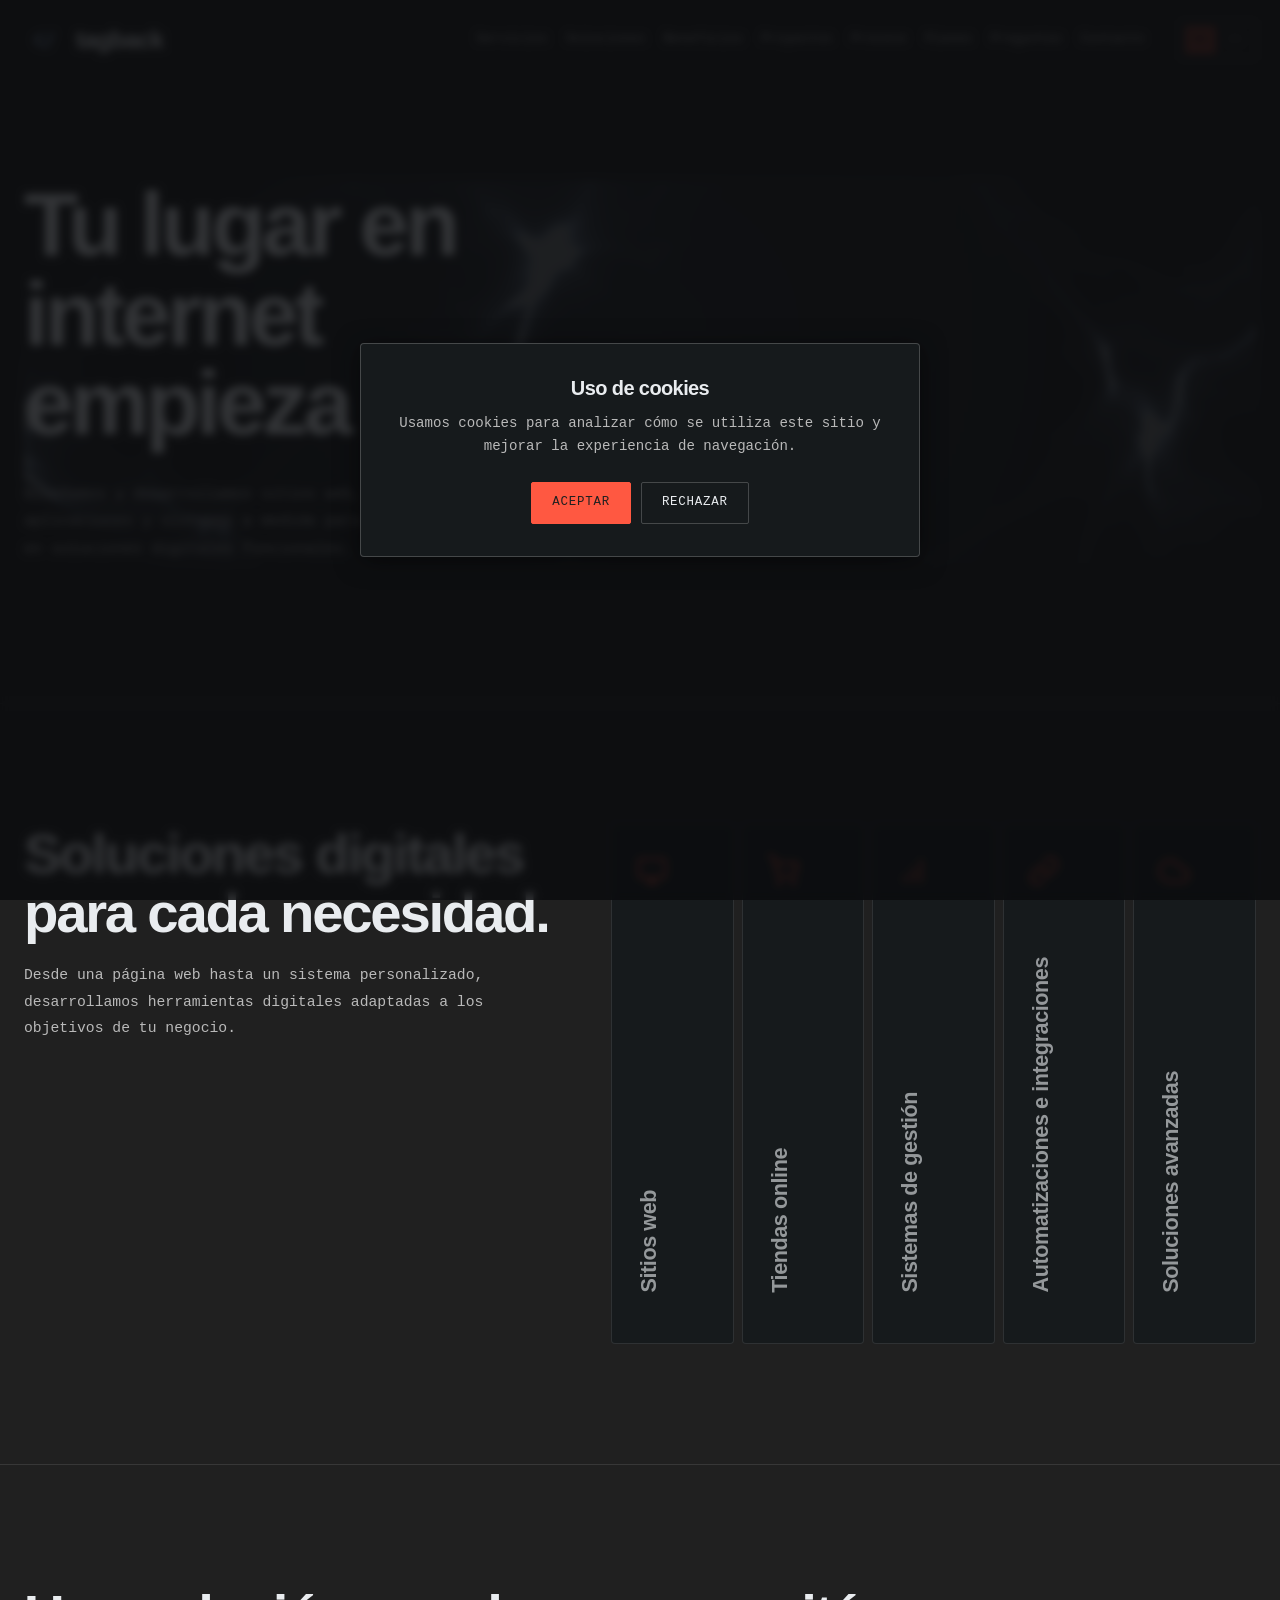
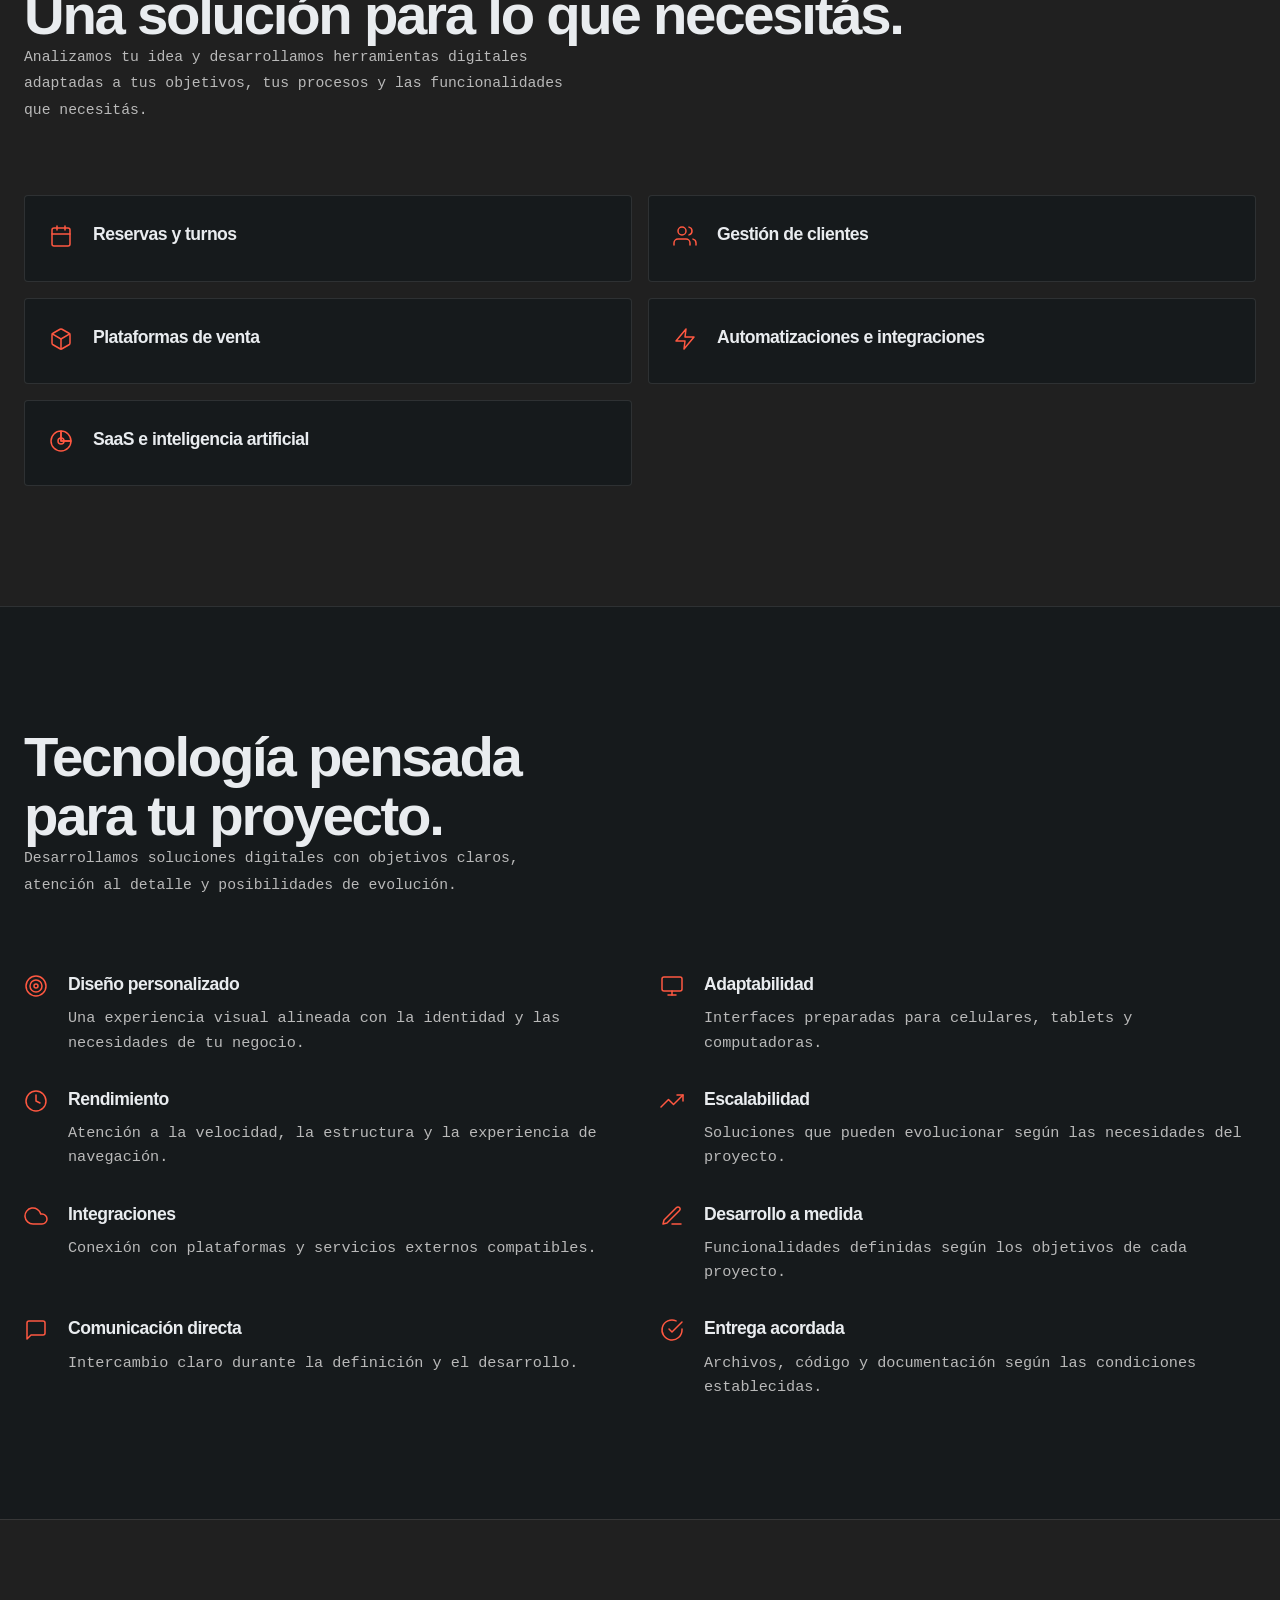
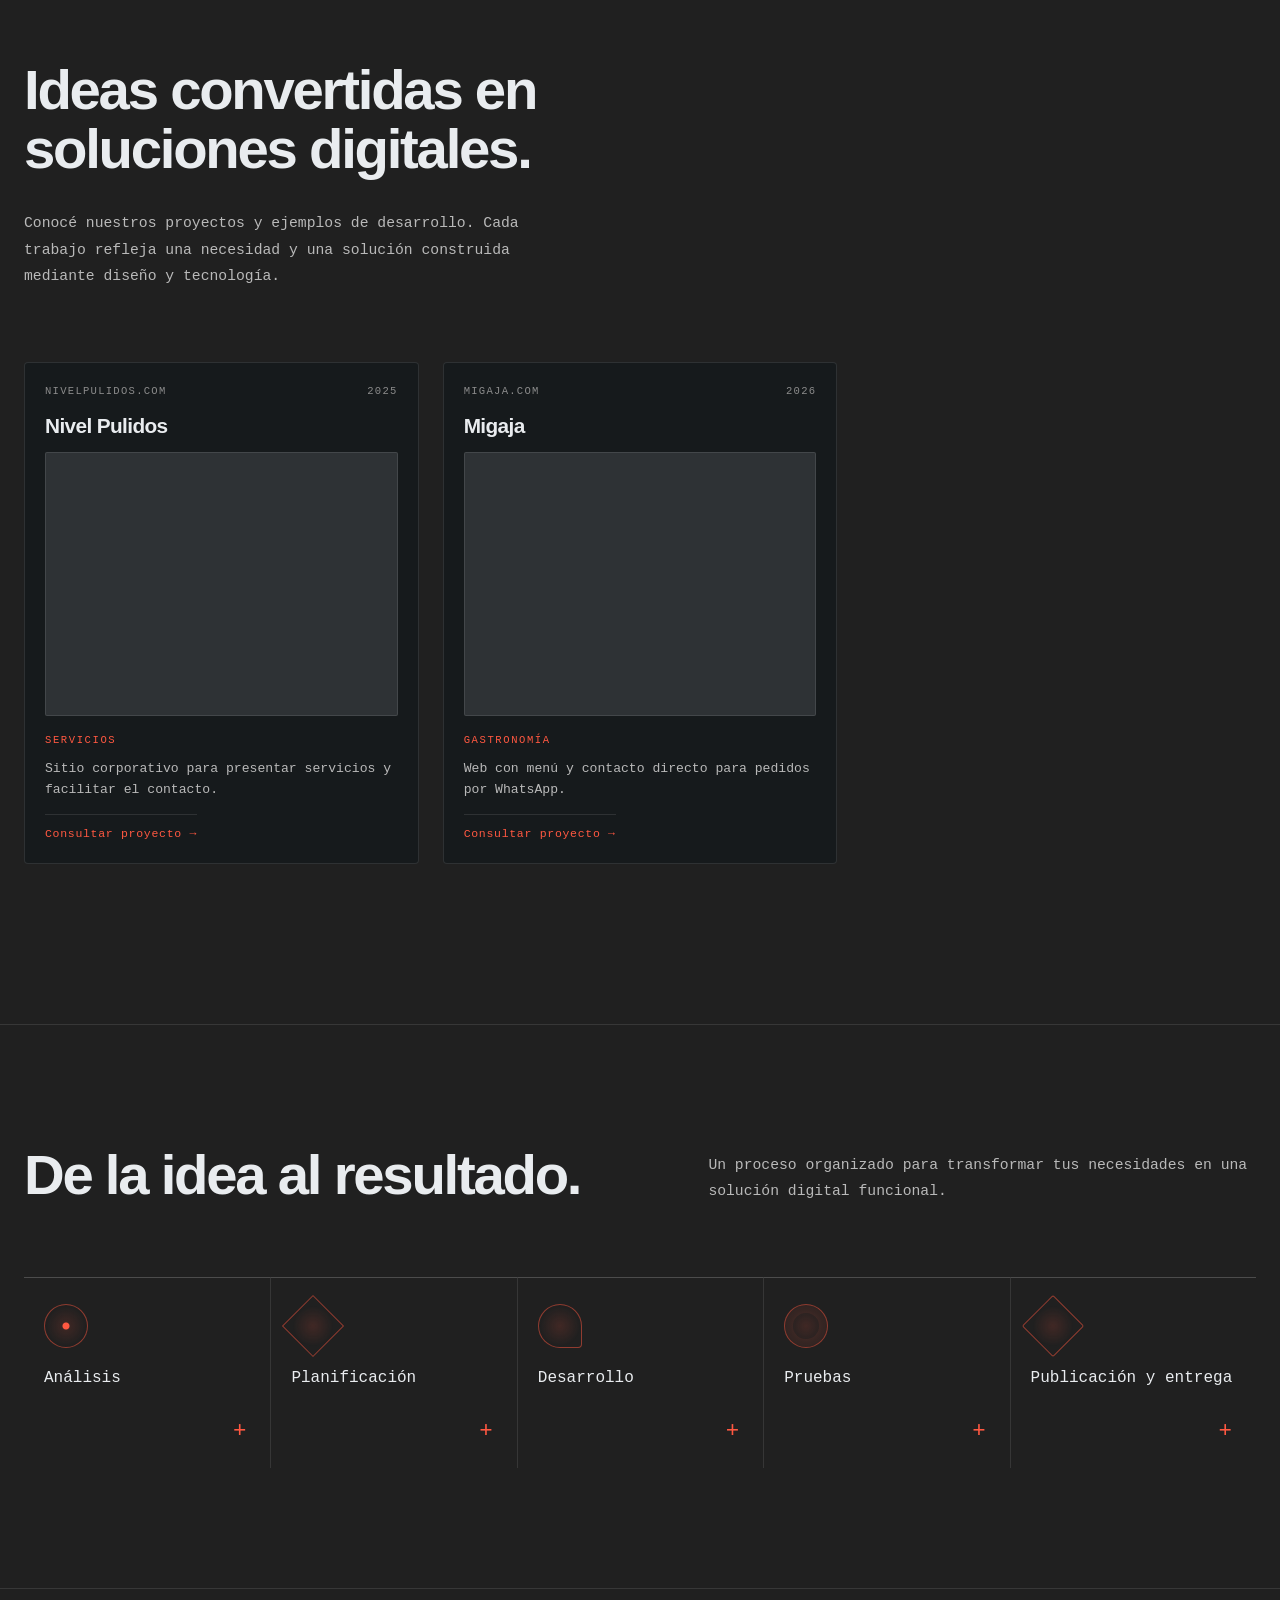
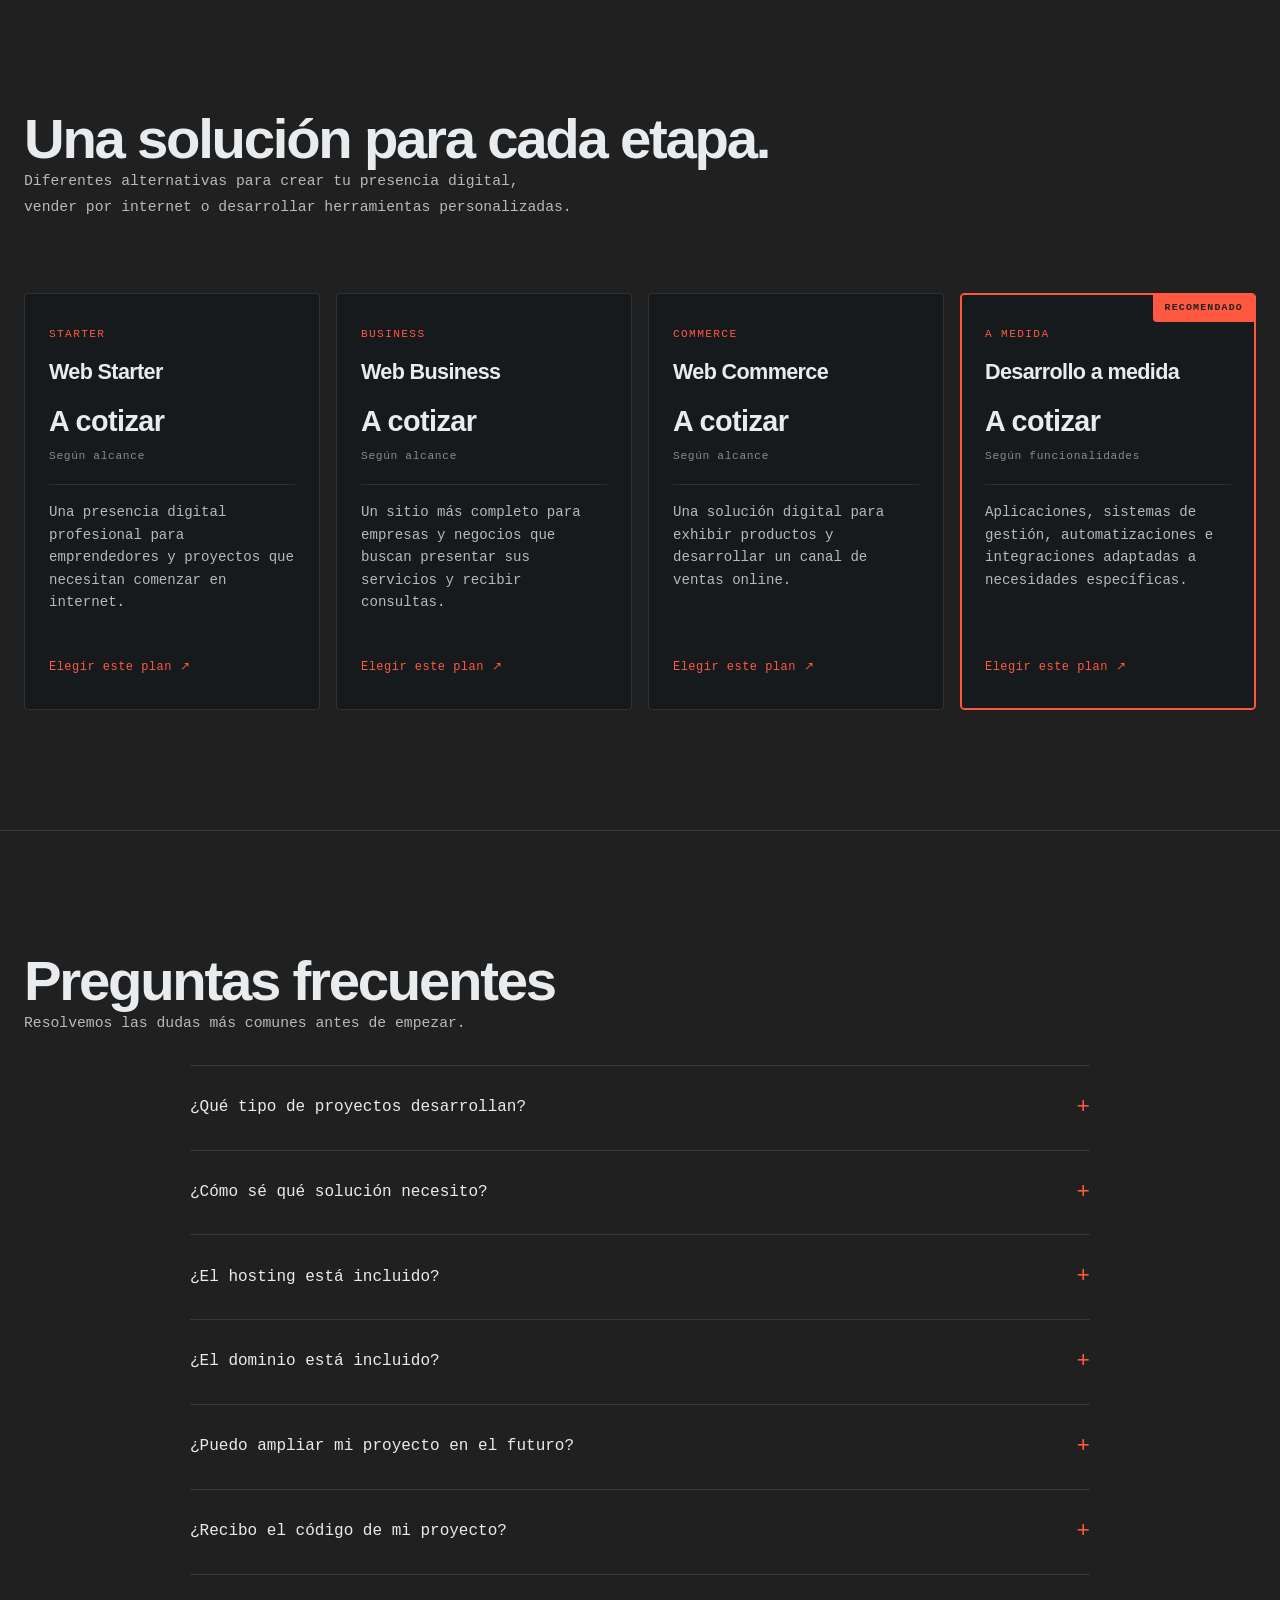
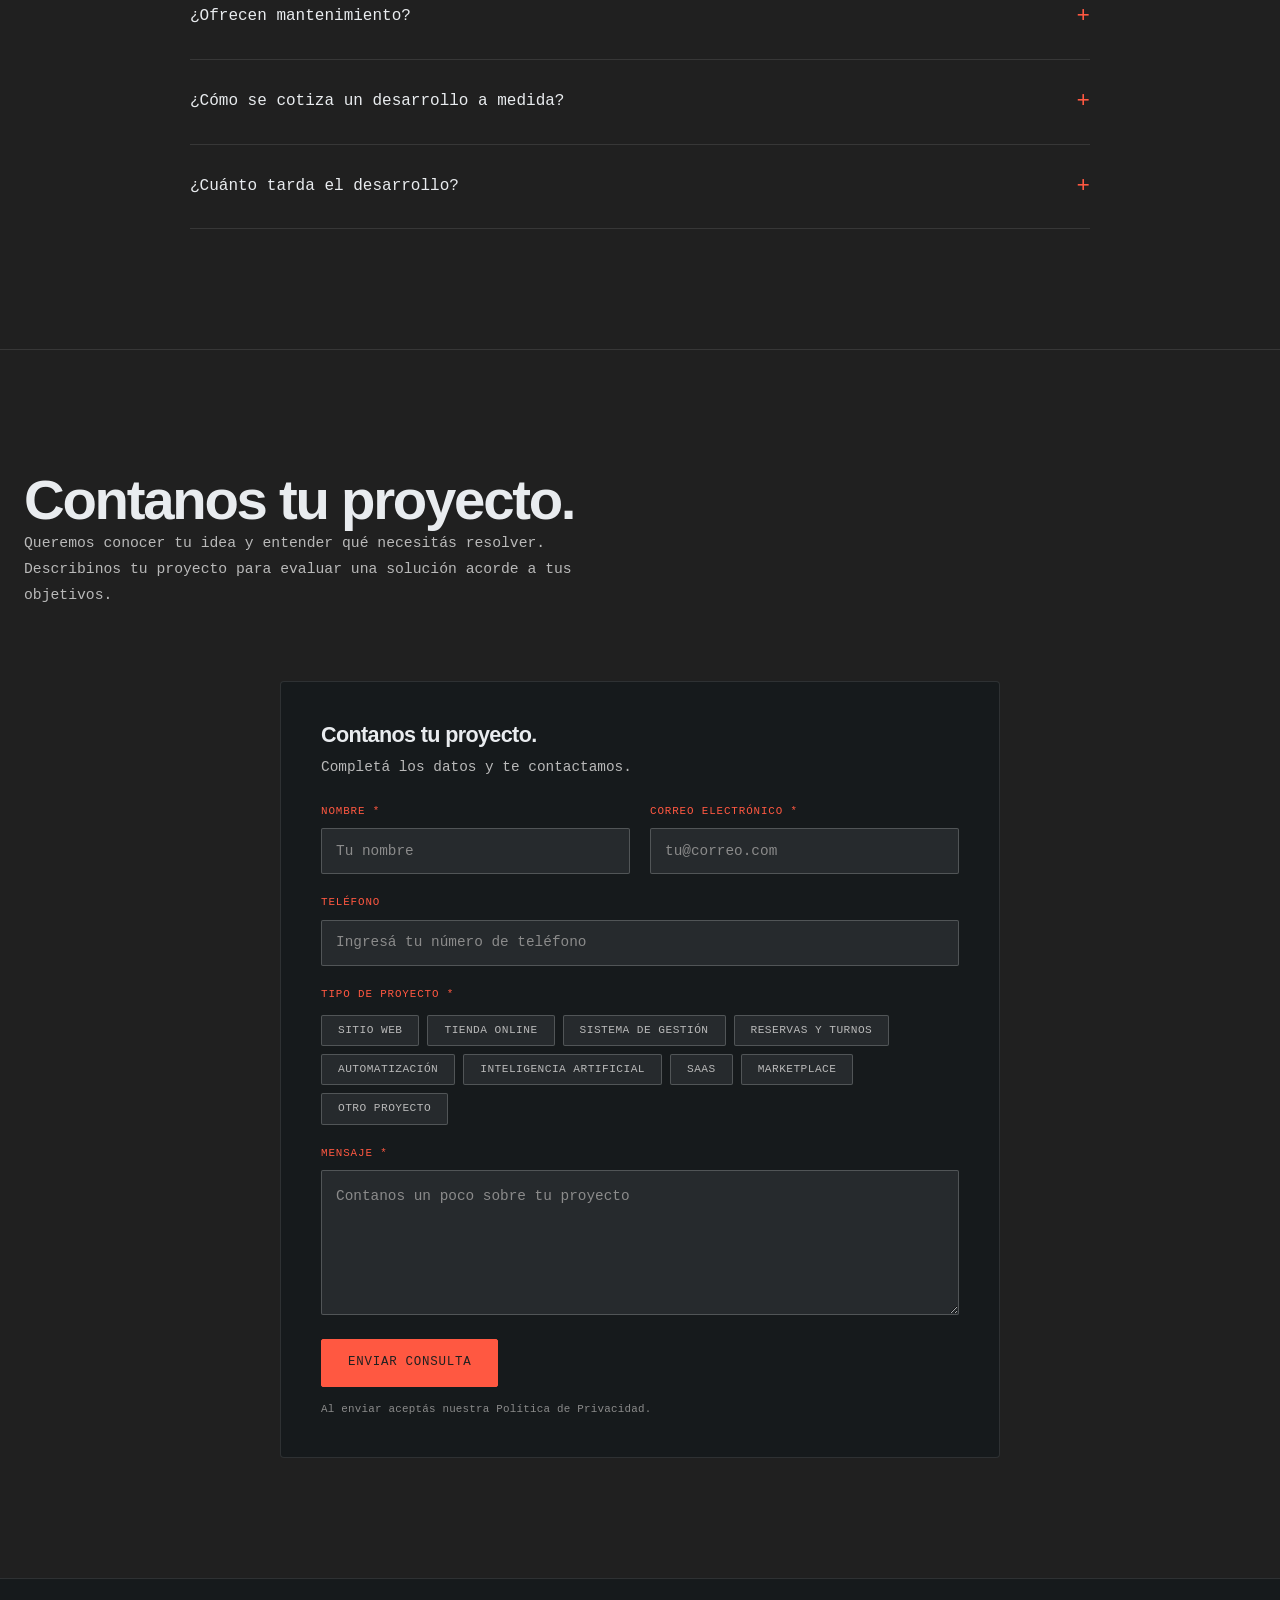
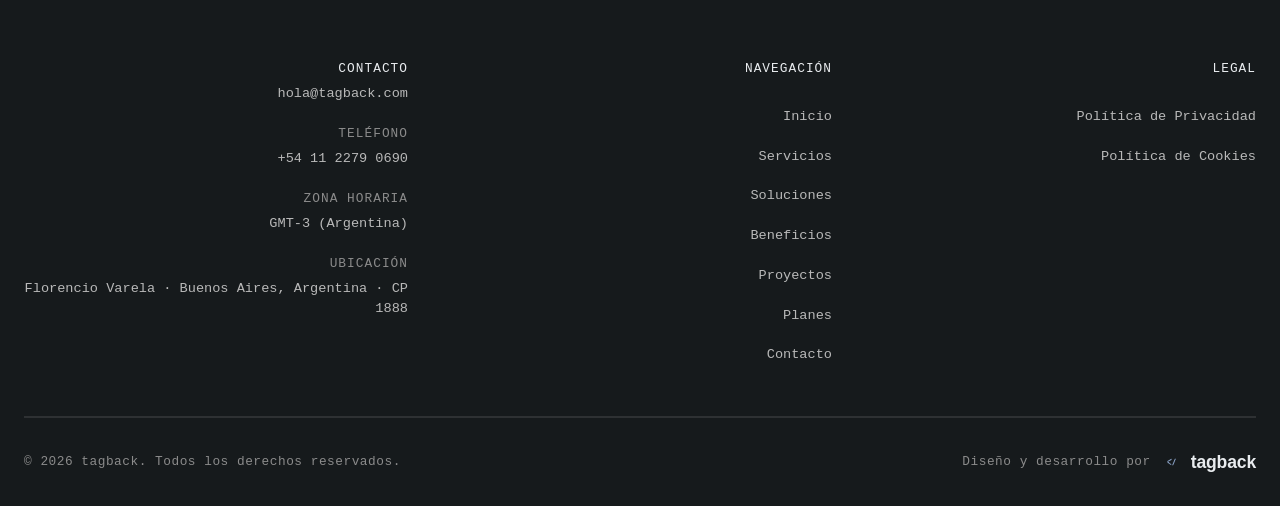
==== commit 8e1bb043: "Update index.html" ====
--- a/index.html
+++ b/index.html
@@ -6,25 +6,25 @@
     <meta name="viewport" content="width=device-width, initial-scale=1.0">
     <title>tagback — Diseño y desarrollo web</title>
     <meta name="description" content="tagback diseña y desarrolla sitios web: landing pages, sitios corporativos, tiendas online y mantenimiento. Presencia digital profesional para tu negocio.">
-    <meta name="theme-color" content="#1A1D24">
+    <meta name="theme-color" content="#202020">
     <meta name="robots" content="index, follow">
     <meta name="author" content="tagback">
-    <link rel="canonical" href="https://javierhiguera.github.io/TAGBACK/">
+    <link rel="canonical" href="https://tagback.com.ar/">
 
     <meta property="og:title" content="tagback — Estudio de diseño y desarrollo web">
     <meta property="og:description" content="Diseñamos y desarrollamos sitios web rápidos, claros y pensados para convertir visitas en oportunidades de negocio.">
     <meta property="og:type" content="website">
     <meta property="og:locale" content="es_AR">
-    <meta property="og:url" content="https://javierhiguera.github.io/TAGBACK/">
-    <meta property="og:image" content="https://javierhiguera.github.io/TAGBACK/favicon/tagback.svg">
+    <meta property="og:url" content="https://tagback.com.ar/">
+    <meta property="og:image" content="https://tagback.com.ar/favicon/tagback.png">
     <meta property="og:site_name" content="tagback">
     <meta name="twitter:card" content="summary_large_image">
     <meta name="twitter:title" content="tagback — Estudio de diseño y desarrollo web">
     <meta name="twitter:description" content="Diseñamos y desarrollamos sitios web rápidos, claros y pensados para convertir visitas en oportunidades de negocio.">
-    <meta name="twitter:image" content="https://javierhiguera.github.io/TAGBACK/favicon/tagback.svg">
-
-    <link rel="icon" type="image/svg+xml" href="./favicon/tagback.svg">
-    <link rel="alternate icon" href="./favicon/favicon.ico">
+    <meta name="twitter:image" content="https://tagback.com.ar/favicon/tagback.png">
+
+    <link rel="icon" type="image/png" href="./favicon/tagback.png">
+    <link rel="apple-touch-icon" href="./favicon/tagback.png">
 
     <script>document.documentElement.classList.remove('no-js');</script>
     <link rel="stylesheet" href="./css/styles.css">
@@ -65,26 +65,23 @@
 
 <main id="main">
 
-    <!-- 1. HERO -->
     <section class="hero">
-        <div class="hero-canvas-container" aria-hidden="true">
-            <canvas id="neural-canvas"></canvas>
-        </div>
-
         <div class="container hero-grid">
+            <div class="hero-canvas-container" aria-hidden="true">
+                <canvas id="neural-canvas"></canvas>
+            </div>
             <div class="hero-content">
                 <h1>
                     <span class="reveal-line"><span data-i18n="hero_title_1">Tu lugar en internet</span></span>
                     <span class="reveal-line"><span><span data-i18n="hero_title_2">empieza</span> <em data-i18n="hero_title_3">acá.</em></span></span>
                 </h1>
                 <p class="hero-lead" data-i18n="hero_lead">
-                    Diseñamos y desarrollamos sitios web, tiendas online, aplicaciones y sistemas a medida para transformar tus ideas en soluciones digitales funcionales.
+                    Diseñamos y desarrollamos sitios web, tiendas online, sistemas e integraciones para transformar tus ideas en soluciones digitales funcionales.
                 </p>
             </div>
         </div>
     </section>
 
-    <!-- 2. SERVICIOS -->
     <section class="services section" id="servicios">
         <div class="container services-inner">
             <div class="services-intro">
@@ -117,17 +114,6 @@
                 </article>
                 <article class="service-card">
                     <button type="button" class="service-card-header" aria-expanded="false">
-                        <svg class="service-card-icon" viewBox="0 0 24 24" fill="none" stroke="currentColor" stroke-width="1.5" stroke-linecap="round" stroke-linejoin="round"><rect x="5" y="2" width="14" height="20" rx="2" ry="2"></rect><line x1="12" y1="18" x2="12.01" y2="18"></line></svg>
-                        <h3 class="service-card-title">Aplicaciones web</h3>
-                    </button>
-                    <div class="service-card-panel">
-                        <div class="service-card-panel-inner">
-                            <p>Creamos aplicaciones y plataformas interactivas para resolver necesidades específicas de tu negocio.</p>
-                        </div>
-                    </div>
-                </article>
-                <article class="service-card">
-                    <button type="button" class="service-card-header" aria-expanded="false">
                         <svg class="service-card-icon" viewBox="0 0 24 24" fill="none" stroke="currentColor" stroke-width="1.5" stroke-linecap="round" stroke-linejoin="round"><line x1="12" y1="20" x2="12" y2="10"></line><line x1="18" y1="20" x2="18" y2="4"></line><line x1="6" y1="20" x2="6" y2="16"></line></svg>
                         <h3 class="service-card-title">Sistemas de gestión</h3>
                     </button>
@@ -163,7 +149,6 @@
         </div>
     </section>
 
-    <!-- 3. SOLUCIONES A MEDIDA -->
     <section class="custom-solutions section" id="soluciones">
         <div class="container">
             <div class="section-head">
@@ -196,13 +181,6 @@
                     </div>
                 </div>
                 <div class="solution-card">
-                    <svg class="solution-icon" viewBox="0 0 24 24" fill="none" stroke="currentColor" stroke-width="1.5" stroke-linecap="round" stroke-linejoin="round"><rect x="2" y="3" width="20" height="14" rx="2" ry="2"></rect><line x1="8" y1="21" x2="16" y2="21"></line><line x1="12" y1="17" x2="12" y2="21"></line></svg>
-                    <div class="solution-content">
-                        <h3>Aplicaciones y portales</h3>
-                        <p>Espacios digitales con funcionalidades específicas y acceso personalizado.</p>
-                    </div>
-                </div>
-                <div class="solution-card">
                     <svg class="solution-icon" viewBox="0 0 24 24" fill="none" stroke="currentColor" stroke-width="1.5" stroke-linecap="round" stroke-linejoin="round"><polygon points="13 2 3 14 12 14 11 22 21 10 12 10 13 2"></polygon></svg>
                     <div class="solution-content">
                         <h3>Automatizaciones e integraciones</h3>
@@ -220,7 +198,6 @@
         </div>
     </section>
 
-    <!-- 4. BENEFICIOS -->
     <section class="why section" id="beneficios">
         <div class="container">
             <div class="section-head">
@@ -291,7 +268,6 @@
         </div>
     </section>
 
-    <!-- 5. PROYECTOS -->
     <section class="work section" id="trabajos">
         <div class="container">
             <div class="section-head">
@@ -303,48 +279,35 @@
 
             <div class="work-grid">
                 <article class="work-card">
-                    <div class="work-card-header"><span>NIVELPULIDOS.COM</span><span>2024</span></div>
+                    <div class="work-card-header"><span>NIVELPULIDOS.COM</span><span>2025</span></div>
                     <h3 class="work-card-name">Nivel Pulidos</h3>
                     <div class="work-card-image">
-                        <img src="./assets/proyectos/1/NP_1.png" alt="Vista previa Nivel Pulidos" loading="lazy">
+                        
                     </div>
                     <div class="work-card-overlay">
-                        <span class="work-card-category" data-i18n="cat_services">SERVICIOS</span>
+                        <span class="work-card-category" data-i18n="cat_services">LANDING PAGES</span>
                         <p class="work-card-claim">Sitio corporativo para presentar servicios y facilitar el contacto.</p>
                         <a class="work-card-link" href="#contacto" data-i18n="work_link">Consultar proyecto →</a>
                     </div>
                 </article>
 
                 <article class="work-card">
-                    <div class="work-card-header"><span>MIGAJA.COM</span><span>2024</span></div>
+                    <div class="work-card-header"><span>MIGAJA.COM</span><span>2026</span></div>
                     <h3 class="work-card-name">Migaja</h3>
                     <div class="work-card-image">
-                        <img src="./assets/proyectos/2/foto2.jpg" alt="Vista previa Migaja" loading="lazy">
+                        
                     </div>
                     <div class="work-card-overlay">
-                        <span class="work-card-category" data-i18n="cat_gastro">GASTRONOMÍA</span>
+                        <span class="work-card-category" data-i18n="cat_gastro">APLICACIONES WEB / SISTEMAS DE GESTIÓN Y PEDIDOS</span>
                         <p class="work-card-claim">Web con menú y contacto directo para pedidos por WhatsApp.</p>
                         <a class="work-card-link" href="#contacto" data-i18n="work_link">Consultar proyecto →</a>
                     </div>
                 </article>
 
-                <article class="work-card">
-                    <div class="work-card-header"><span>ALOSPIEDSDELMAESTRO.ORG</span><span>2024</span></div>
-                    <h3 class="work-card-name">A los pies del Maestro</h3>
-                    <div class="work-card-image">
-                        <img src="./assets/proyectos/3/foto3.jpg" alt="Vista previa A los pies del Maestro" loading="lazy">
-                    </div>
-                    <div class="work-card-overlay">
-                        <span class="work-card-category" data-i18n="cat_church">IGLESIA</span>
-                        <p class="work-card-claim">Sitio institucional con landing de contacto para comunicar actividades y recibir consultas.</p>
-                        <a class="work-card-link" href="#contacto" data-i18n="work_link">Consultar proyecto →</a>
-                    </div>
-                </article>
-            </div>
-        </div>
-    </section>
-
-    <!-- 6. PROCESO -->
+            </div>
+        </div>
+    </section>
+
     <section class="process section" id="proceso">
         <div class="container">
             <div class="section-head">
@@ -379,7 +342,6 @@
         </div>
     </section>
 
-    <!-- 7. PLANES -->
     <section class="plans section" id="planes">
         <div class="container">
             <div class="section-head">
@@ -416,13 +378,12 @@
                     <span class="plan-label" data-i18n="plan_4_label">A MEDIDA</span>
                     <h3 data-i18n="plan_4_title">Desarrollo a medida</h3>
                     <p class="plan-price">A cotizar <small data-i18n="plan_4_sub">Según funcionalidades</small></p>
-                    <p class="plan-desc" data-i18n="plan_4_desc">Aplicaciones, sistemas de gestión, automatizaciones e integraciones adaptadas a necesidades específicas.</p>
+                    <p class="plan-desc" data-i18n="plan_4_desc">Sistemas de gestión, automatizaciones e integraciones adaptadas a necesidades específicas.</p>
                 </a>
             </div>
         </div>
     </section>
 
-    <!-- 8. FAQ -->
     <section class="faq section" id="faq">
         <div class="container faq-content">
             <div class="section-head">
@@ -472,7 +433,6 @@
         </div>
     </section>
 
-    <!-- 9. CONTACTO -->
     <section class="contact section" id="contacto">
         <div class="container">
             <div class="section-head">
@@ -505,7 +465,6 @@
                             <div class="pill-group">
                                 <label class="pill"><input type="radio" name="project_type" value="landing" required><span data-i18n="form_type_1">Sitio web</span></label>
                                 <label class="pill"><input type="radio" name="project_type" value="web-corporativa"><span data-i18n="form_type_2">Tienda online</span></label>
-                                <label class="pill"><input type="radio" name="project_type" value="app-web"><span data-i18n="form_type_3">Aplicación web</span></label>
                                 <label class="pill"><input type="radio" name="project_type" value="sistema"><span data-i18n="form_type_4">Sistema de gestión</span></label>
                                 <label class="pill"><input type="radio" name="project_type" value="reservas"><span data-i18n="form_type_5">Reservas y turnos</span></label>
                                 <label class="pill"><input type="radio" name="project_type" value="automatizacion"><span data-i18n="form_type_6">Automatización</span></label>
--- a/css/styles.css
+++ b/css/styles.css
@@ -1,5 +1,5 @@
 /* =========================================================
-   TAGBACK — STYLES v56 (Nuevas Secciones y Textos)
+   TAGBACK — STYLES v57 (Shift5 Tactical Minimalism Theme)
    ========================================================= */
 
 @font-face {
@@ -25,49 +25,52 @@
 }
 
 /* =========================================================
-   VARIABLES
-   ========================================================= */
-/* =========================================================
-   VARIABLES
+   VARIABLES — Shift5 palette
    ========================================================= */
 :root {
-    /* --- Acentos: Blue Slate y Dusty Denim --- */
-    --blue: #3e5c76;           /* Blue Slate (azul principal) */
-    --blue-bright: #748cab;    /* Dusty Denim (azul claro para hovers y destacados) */
-    --blue-dark: #1d2d44;      /* Deep Space Blue (azul más oscuro para estados activos) */
-
-    /* --- Fondos: Oscuros con tinte azul --- */
-    --bg-main: #0d1321;        /* Ink Black (fondo principal) */
-    --bg-secondary: #1d2d44;   /* Deep Space Blue (fondo secundario) */
-    --bg-alt: #3e5c76;         /* Blue Slate (fondo alternativo / tarjetas abiertas) */
-
-    /* --- Textos: Eggshell y derivados --- */
-    --text-primary: #f0ebd8;   /* Eggshell (texto principal) */
-    --text-secondary: #d6d0be; /* Eggshell más apagado (texto secundario) */
-    --text-muted: #9a968a;     /* Gris cálido apagado (texto atenuado) */
-
-    /* --- Líneas: Basadas en Blue Slate y Dusty Denim --- */
-    --line: rgba(62, 92, 118, 0.20);
-    --line-strong: rgba(116, 140, 171, 0.40);
-
-    /* --- Estados --- */
+    /* Acento único coral */
+    --accent: #ff5841;
+    --accent-bright: #ff7a63;
+    --accent-dark: #cc3f2c;
+
+    /* Mantengo alias --blue* para no romper JS/HTML existente */
+    --blue: var(--accent);
+    --blue-bright: var(--accent-bright);
+    --blue-dark: var(--accent-dark);
+
+    /* Fondos */
+    --bg-main: #202020;
+    --bg-secondary: #161a1c;
+    --bg-alt: #2e3235;
+    --bg-elevated: #262a2d;
+
+    /* Textos */
+    --text-primary: #e9ecef;
+    --text-secondary: #b9b9b9;
+    --text-muted: #8b8b8b;
+
+    /* Líneas */
+    --line: rgba(255, 255, 255, 0.10);
+    --line-strong: rgba(255, 255, 255, 0.20);
+
+    /* Estados */
     --success: #7ED9A8;
-    --error: #d98b8b;          /* Rojo suave para errores */
-
-    /* --- Tipografías (sin cambios) --- */
-    --title: "SFUIDisplayHeavy", -apple-system, BlinkMacSystemFont, "Segoe UI", sans-serif;
+    --error: #ff6b6b;
+
+    /* Tipografías */
+    --title: "SFUIDisplayHeavy", -apple-system, BlinkMacSystemFont, "Segoe UI", Arial, sans-serif;
     --body: "IBMPlexMonoMedium", "IBM Plex Mono", "SF Mono", monospace;
     --brand: "Syne", -apple-system, BlinkMacSystemFont, "Segoe UI", sans-serif;
 
     --container: 1240px;
-    --section-padding: 100px;
-    --radius: 8px;
+    --section-padding: 120px;
+    --radius: 4px;
     --transition: 0.2s ease;
 
     --ease-out: cubic-bezier(0.22, 0.61, 0.36, 1);
     --ease-soft: cubic-bezier(0.4, 0, 0.2, 1);
 
-    --section-title-size: clamp(2rem, 3.1vw, 2.8rem);
+    --section-title-size: clamp(2.4rem, 4.4vw, 4rem);
     --section-copy-size: clamp(0.92rem, 1vw, 1rem);
 }
 
@@ -101,8 +104,8 @@
    ========================================================= */
 .hero {
     position: relative;
-    padding-top: 160px;
-    padding-bottom: 110px;
+    padding-top: 180px;
+    padding-bottom: 140px;
     background: var(--bg-main);
     overflow: hidden;
 }
@@ -111,9 +114,16 @@
     inset: 0;
     z-index: 0;
     pointer-events: none;
-    background: radial-gradient(circle at center, #242830 0%, #1A1D24 100%);
-}
-.hero-canvas-container canvas { width: 100%; height: 100%; display: block; }
+    background: radial-gradient(circle at 50% 40%, #262a2d 0%, #202020 70%);
+    opacity: 0.85;
+}
+.hero-canvas-container canvas {
+    width: 100%;
+    height: 100%;
+    display: block;
+    opacity: 0.45;
+    mix-blend-mode: screen;
+}
 .hero .container { position: relative; z-index: 2; }
 .site-header, main, .site-footer { position: relative; z-index: 2; }
 
@@ -128,8 +138,9 @@
 .legal-content h3 {
     font-family: var(--title);
     font-weight: 900;
-    letter-spacing: -0.02em;
-    color: var(--text-primary);
+    letter-spacing: -0.03em;
+    color: var(--text-primary);
+    text-transform: none;
 }
 .logo-wordmark,
 .footer-brand-name,
@@ -144,10 +155,10 @@
 .skip-link {
     position: absolute;
     top: -100px; left: 20px;
-    background: var(--blue);
+    background: var(--accent);
     color: var(--bg-main);
     padding: 10px 16px;
-    border-radius: 4px;
+    border-radius: 2px;
     z-index: 9999;
     font-family: var(--body);
     font-size: 0.8rem;
@@ -168,24 +179,24 @@
     display: flex;
     align-items: flex-end;
     justify-content: space-between;
-    gap: 28px;
-    margin-bottom: 60px;
+    gap: 32px;
+    margin-bottom: 72px;
     flex-wrap: wrap;
 }
 .section-title {
     font-size: var(--section-title-size);
-    line-height: 1.08;
-    letter-spacing: -0.03em;
+    line-height: 1.05;
+    letter-spacing: -0.04em;
     color: var(--text-primary);
     margin: 0;
-    max-width: 820px;
+    max-width: 900px;
     text-wrap: balance;
 }
 .section-desc {
     max-width: 62ch;
     color: var(--text-secondary);
     font-size: var(--section-copy-size);
-    line-height: 1.75;
+    line-height: 1.8;
 }
 
 /* =========================================================
@@ -200,7 +211,7 @@
     transition: background var(--transition), border-color var(--transition);
 }
 .site-header.scrolled {
-    background: rgba(26, 29, 36, 0.85);
+    background: rgba(22, 26, 28, 0.85);
     border-color: var(--line);
     -webkit-backdrop-filter: blur(12px) saturate(1.1);
     backdrop-filter: blur(12px) saturate(1.1);
@@ -220,16 +231,16 @@
 .main-nav {
     display: flex;
     align-items: center;
-    gap: clamp(10px, 1.4vw, 22px);
+    gap: clamp(10px, 1.4vw, 24px);
     margin-left: auto;
 }
 .main-nav > a {
-    color: rgba(244, 245, 247, 0.76);
+    color: var(--text-secondary);
     font-family: var(--body);
     font-size: 0.78rem;
-    letter-spacing: 0.06em;
-    text-transform: uppercase;
-    transition: color 0.22s ease, opacity 0.22s ease;
+    letter-spacing: 0.04em;
+    text-transform: none;
+    transition: color 0.22s ease;
     position: relative;
     white-space: nowrap;
 }
@@ -238,14 +249,14 @@
     position: absolute;
     left: 0; bottom: -6px;
     width: 100%; height: 1px;
-    background: var(--blue);
+    background: var(--accent);
     transform: scaleX(0);
     transform-origin: right center;
     transition: transform 220ms var(--ease-out);
 }
-.main-nav > a:hover { color: #fff; }
+.main-nav > a:hover { color: var(--text-primary); }
 .main-nav > a:hover::after { transform: scaleX(1); transform-origin: left center; }
-.main-nav a:focus-visible { outline: 2px solid var(--blue); outline-offset: 4px; border-radius: 2px; }
+.main-nav a:focus-visible { outline: 2px solid var(--accent); outline-offset: 4px; border-radius: 2px; }
 
 .lang-switcher {
     display: flex;
@@ -253,16 +264,16 @@
     gap: 4px;
     padding: 4px;
     border: 1px solid var(--line-strong);
-    border-radius: 4px;
-    background: rgba(255, 255, 255, 0.02);
+    border-radius: 2px;
+    background: transparent;
     margin-left: 12px;
-    opacity: 0.15;
+    opacity: 0.4;
     transition: opacity 0.3s ease, background 0.3s ease;
 }
 .lang-switcher:hover,
 .lang-switcher:focus-within {
     opacity: 1;
-    background: rgba(255, 255, 255, 0.06);
+    background: rgba(255, 255, 255, 0.04);
 }
 .lang-btn {
     background: transparent;
@@ -275,7 +286,7 @@
     border-radius: 2px;
     transition: color 200ms var(--ease-soft), background 200ms var(--ease-soft);
 }
-.lang-btn.active { color: var(--bg-main); background: var(--text-primary); font-weight: 600; }
+.lang-btn.active { color: var(--bg-main); background: var(--accent); font-weight: 600; }
 .lang-btn:hover:not(.active) { color: var(--text-primary); }
 
 .menu-toggle {
@@ -283,7 +294,7 @@
     width: 38px; height: 38px;
     padding: 0;
     border: 1px solid var(--line-strong);
-    border-radius: 4px;
+    border-radius: 2px;
     background: transparent;
     position: relative;
     z-index: 1101;
@@ -319,18 +330,19 @@
     gap: 40px;
 }
 @media (min-width: 900px) {
-    .hero-grid { grid-template-columns: 1.1fr 0.9fr; align-items: center; }
+    .hero-grid { grid-template-columns: 1.15fr 0.85fr; align-items: center; }
 }
 .hero-content { position: relative; z-index: 2; }
 .hero h1 {
-    font-size: clamp(2.6rem, 5vw, 4.5rem);
-    line-height: 1.06;
-    letter-spacing: -0.03em;
-    color: var(--text-primary);
-    margin-bottom: 28px;
-    max-width: 800px;
-}
-.hero h1 em { font-style: normal; color: var(--blue); }
+    font-size: clamp(3rem, 7vw, 6rem);
+    line-height: 1;
+    letter-spacing: -0.045em;
+    color: var(--text-primary);
+    margin-bottom: 32px;
+    max-width: 900px;
+    text-transform: none;
+}
+.hero h1 em { font-style: normal; color: var(--accent); }
 
 .hero h1 .reveal-line { display: block; }
 .hero h1 .reveal-line > span {
@@ -349,8 +361,8 @@
 .hero-lead {
     max-width: 560px;
     color: var(--text-secondary);
-    font-size: var(--section-copy-size);
-    line-height: 1.75;
+    font-size: clamp(0.95rem, 1.1vw, 1.05rem);
+    line-height: 1.8;
     opacity: 0;
     transform: translate3d(0, 20px, 0);
     filter: blur(4px);
@@ -364,22 +376,40 @@
     display: inline-flex;
     align-items: center;
     justify-content: center;
-    min-height: 44px;
-    padding: 0 22px;
+    min-height: 48px;
+    padding: 0 26px;
     border: 1px solid transparent;
-    border-radius: 4px;
-    font-family: var(--body);
-    font-size: 0.8rem;
+    border-radius: 2px;
+    font-family: var(--body);
+    font-size: 0.78rem;
     font-weight: 500;
     letter-spacing: 0.06em;
     text-transform: uppercase;
     transition: background 200ms var(--ease-soft), color 200ms var(--ease-soft), border-color 200ms var(--ease-soft);
 }
-.button-primary { border-color: var(--blue); background: var(--blue); color: var(--bg-main); }
-.button-primary:hover { background: var(--blue-bright); border-color: var(--blue-bright); }
-.button-secondary { border-color: var(--line-strong); background: transparent; color: var(--text-primary); }
-.button-secondary:hover { border-color: var(--blue); color: var(--blue); }
-.button:disabled, .button[disabled] { opacity: 0.55; cursor: not-allowed; pointer-events: none; }
+.button-primary {
+    border-color: var(--accent);
+    background: var(--accent);
+    color: var(--bg-main);
+}
+.button-primary:hover {
+    background: var(--accent-bright);
+    border-color: var(--accent-bright);
+}
+.button-secondary {
+    border-color: var(--line-strong);
+    background: transparent;
+    color: var(--text-primary);
+}
+.button-secondary:hover {
+    border-color: var(--accent);
+    color: var(--accent);
+}
+.button:disabled, .button[disabled] {
+    opacity: 0.55;
+    cursor: not-allowed;
+    pointer-events: none;
+}
 
 /* =========================================================
    SERVICIOS (Acordeón Horizontal)
@@ -392,7 +422,7 @@
 .accordion-horizontal {
     display: flex;
     flex-direction: row;
-    gap: 12px;
+    gap: 8px;
     min-height: 520px;
     width: 100%;
     align-items: stretch;
@@ -408,13 +438,14 @@
     flex-direction: column;
     min-width: 80px;
     transition: flex-grow 600ms var(--ease-out), border-color 250ms var(--ease-soft), background 250ms var(--ease-soft), box-shadow 250ms var(--ease-soft);
-    box-shadow: 0 1px 2px rgba(0, 0, 0, 0.2);
+    box-shadow: none;
     cursor: pointer;
 }
-.service-card:hover, .service-card.is-open {
-    border-color: var(--blue);
-    box-shadow: 0 2px 12px rgba(139, 163, 199, 0.15);
-    background: var(--bg-alt);
+.service-card:hover,
+.service-card.is-open {
+    border-color: var(--accent);
+    box-shadow: 0 0 0 1px var(--accent) inset;
+    background: var(--bg-elevated);
 }
 .service-card.is-open { flex: 8; }
 
@@ -435,7 +466,7 @@
 .service-card-icon {
     width: 32px;
     height: 32px;
-    color: var(--blue-bright);
+    color: var(--accent);
     flex-shrink: 0;
     transition: transform 0.3s ease;
 }
@@ -455,7 +486,7 @@
     margin-top: auto;
     margin-bottom: 20px;
     white-space: nowrap;
-    opacity: 0.7;
+    opacity: 0.6;
 }
 .service-card.is-open .service-card-title {
     writing-mode: horizontal-tb;
@@ -463,7 +494,7 @@
     transform: translateY(0);
     margin-top: 0;
     margin-bottom: 0;
-    color: #fff;
+    color: var(--text-primary);
     opacity: 1;
 }
 
@@ -472,7 +503,7 @@
     bottom: 0; left: 0;
     width: 100%;
     padding: 0 24px 30px;
-    background: var(--bg-alt);
+    background: var(--bg-elevated);
     opacity: 0;
     visibility: hidden;
     transform: translateY(15px);
@@ -497,18 +528,18 @@
     color: var(--text-secondary);
     line-height: 1.7;
     padding: 0 0 0 20px;
-    border-left: 2px solid var(--blue);
+    border-left: 2px solid var(--accent);
     font-size: 0.95rem;
 }
 
 /* =========================================================
-   SOLUCIONES A MEDIDA (Antes Beneficios)
+   SOLUCIONES A MEDIDA
    ========================================================= */
 .custom-solutions { border-top: 1px solid var(--line); background: var(--bg-main); }
 .solutions-grid {
     display: grid;
     grid-template-columns: repeat(2, 1fr);
-    gap: 20px;
+    gap: 16px;
 }
 .solution-card {
     background: var(--bg-secondary);
@@ -522,20 +553,17 @@
     cursor: default;
 }
 .solution-card:hover {
-    background: var(--bg-alt);
-    border-color: var(--blue);
+    background: var(--bg-elevated);
+    border-color: var(--accent);
     transform: translateY(-2px);
 }
 .solution-icon {
     width: 24px;
     height: 24px;
     flex-shrink: 0;
-    color: var(--blue);
+    color: var(--accent);
     margin-top: 4px;
     transition: color 0.3s ease;
-}
-.solution-card:hover .solution-icon {
-    color: var(--blue-bright);
 }
 .solution-content h3 {
     font-family: var(--title);
@@ -561,7 +589,7 @@
 }
 
 /* =========================================================
-   BENEFICIOS (Grilla simple con iconos, siempre visibles)
+   BENEFICIOS
    ========================================================= */
 .why { border-top: 1px solid var(--line); background: var(--bg-secondary); }
 .why-grid {
@@ -569,16 +597,12 @@
     grid-template-columns: repeat(2, 1fr);
     gap: 30px 40px;
 }
-.benefit-item {
-    display: flex;
-    gap: 20px;
-    align-items: flex-start;
-}
+.benefit-item { display: flex; gap: 20px; align-items: flex-start; }
 .benefit-icon {
     width: 24px;
     height: 24px;
     flex-shrink: 0;
-    color: var(--blue);
+    color: var(--accent);
     margin-top: 4px;
 }
 .benefit-content h3 {
@@ -598,18 +622,16 @@
 /* =========================================================
    WORK / PROYECTOS
    ========================================================= */
-.work { padding-top: 120px; padding-bottom: 140px; border-top: 1px solid var(--line); }
+.work { padding-top: 140px; padding-bottom: 160px; border-top: 1px solid var(--line); }
 .work-grid { display: grid; grid-template-columns: repeat(3, minmax(0, 1fr)); gap: 24px; }
 .work-card {
     position: relative;
     border-radius: var(--radius);
     overflow: hidden;
-    border: 1px solid rgba(255, 255, 255, 0.1);
+    border: 1px solid var(--line);
     transition: border-color 250ms var(--ease-soft), box-shadow 250ms var(--ease-soft), transform 250ms var(--ease-soft);
-    box-shadow: 0 4px 20px rgba(0, 0, 0, 0.2);
-    background: rgba(255, 255, 255, 0.03);
-    -webkit-backdrop-filter: blur(10px);
-    backdrop-filter: blur(10px);
+    box-shadow: none;
+    background: var(--bg-secondary);
     display: flex;
     flex-direction: column;
     color: var(--text-primary);
@@ -617,10 +639,10 @@
     cursor: pointer;
 }
 .work-card:hover {
-    border-color: rgba(139, 163, 199, 0.4);
-    transform: translateY(-4px);
-    box-shadow: 0 18px 45px rgba(0, 0, 0, 0.3), 0 0 30px rgba(139, 163, 199, 0.1);
-    background: rgba(255, 255, 255, 0.05);
+    border-color: var(--accent);
+    transform: translateY(-2px);
+    box-shadow: 0 0 0 1px var(--accent) inset;
+    background: var(--bg-elevated);
 }
 .work-card-header {
     display: flex;
@@ -631,12 +653,12 @@
     font-size: 0.66rem;
     letter-spacing: 0.12em;
     text-transform: uppercase;
-    color: var(--text-secondary);
+    color: var(--text-muted);
     margin: 0 0 14px;
 }
 .work-card-name {
     font-size: 1.3rem;
-    line-height: 1.1;
+    line-height: 1.15;
     color: var(--text-primary);
     margin: 0 0 14px;
 }
@@ -644,8 +666,8 @@
     position: relative;
     width: 100%;
     aspect-ratio: 4 / 3;
-    border: 1px solid rgba(255, 255, 255, 0.05);
-    border-radius: 4px;
+    border: 1px solid var(--line);
+    border-radius: 2px;
     overflow: hidden;
     background: var(--bg-alt);
 }
@@ -668,7 +690,7 @@
     font-size: 0.66rem;
     letter-spacing: 0.15em;
     text-transform: uppercase;
-    color: var(--blue);
+    color: var(--accent);
     font-weight: 500;
 }
 .work-card-claim {
@@ -682,17 +704,17 @@
     font-size: 0.72rem;
     font-weight: 500;
     letter-spacing: 0.06em;
-    color: var(--blue);
+    color: var(--accent);
     margin-top: 5px;
     padding-top: 10px;
-    border-top: 1px solid rgba(255, 255, 255, 0.08);
+    border-top: 1px solid var(--line);
     display: inline-flex;
     align-items: center;
     gap: 8px;
     width: fit-content;
     transition: color 200ms var(--ease-soft);
 }
-.work-card-link:hover { color: var(--blue-bright); }
+.work-card-link:hover { color: var(--accent-bright); }
 
 /* =========================================================
    PROCESO
@@ -717,7 +739,7 @@
 }
 .process-item + .process-item { border-left: 1px solid var(--line); }
 .process-item:hover {
-    background: radial-gradient(ellipse at 50% 0, rgba(139, 163, 199, 0.08), transparent 70%);
+    background: radial-gradient(ellipse at 50% 0, rgba(255, 88, 65, 0.06), transparent 70%);
 }
 .process-item summary {
     display: flex;
@@ -743,29 +765,29 @@
     content: "";
     display: block;
     width: 42px; height: 42px;
-    border: 1px solid rgba(139, 163, 199, 0.5);
-    background: radial-gradient(circle, rgba(139, 163, 199, 0.2), transparent 68%);
+    border: 1px solid rgba(255, 88, 65, 0.5);
+    background: radial-gradient(circle, rgba(255, 88, 65, 0.15), transparent 68%);
     animation: process-pulse 4.8s ease-in-out infinite;
 }
 .process-item:nth-child(1) summary::before {
     border-radius: 50%;
-    background-image: radial-gradient(circle at 50% 50%, var(--blue) 0 3px, transparent 4px), radial-gradient(circle, rgba(139, 163, 199, 0.2), transparent 68%);
+    background-image: radial-gradient(circle at 50% 50%, var(--accent) 0 3px, transparent 4px), radial-gradient(circle, rgba(255, 88, 65, 0.15), transparent 68%);
 }
 .process-item:nth-child(2) summary::before { transform: rotate(45deg); }
 .process-item:nth-child(3) summary::before { border-radius: 50% 50% 4px 50%; }
 .process-item:nth-child(4) summary::before {
     border-radius: 50%;
-    box-shadow: inset 0 0 0 8px rgba(139, 163, 199, 0.08);
-}
-.process-item:nth-child(5) summary::before { transform: rotate(45deg); border-radius: 4px; }
+    box-shadow: inset 0 0 0 8px rgba(255, 88, 65, 0.08);
+}
+.process-item:nth-child(5) summary::before { transform: rotate(45deg); border-radius: 2px; }
 .process-item:nth-child(2) summary::before { animation-delay: 1.2s; }
 .process-item:nth-child(3) summary::before { animation-delay: 2.4s; }
 .process-item:nth-child(4) summary::before { animation-delay: 3.6s; }
 .process-item:nth-child(5) summary::before { animation-delay: 4.8s; }
 
 @keyframes process-pulse {
-    0%, 18%, 100% { border-color: rgba(139, 163, 199, 0.35); box-shadow: 0 0 0 0 rgba(139, 163, 199, 0); filter: brightness(0.85); }
-    8% { border-color: var(--blue); box-shadow: 0 0 24px 5px rgba(139, 163, 199, 0.28); filter: brightness(1.4); }
+    0%, 18%, 100% { border-color: rgba(255, 88, 65, 0.35); box-shadow: 0 0 0 0 rgba(255, 88, 65, 0); filter: brightness(0.85); }
+    8% { border-color: var(--accent); box-shadow: 0 0 24px 5px rgba(255, 88, 65, 0.25); filter: brightness(1.4); }
 }
 
 .process-item summary::after {
@@ -773,14 +795,14 @@
     font-family: var(--body);
     font-size: 1.4rem;
     font-weight: 500;
-    color: var(--blue);
+    color: var(--accent);
     flex-shrink: 0;
     position: absolute;
     bottom: 18px; right: 24px;
     transition: transform 300ms var(--ease-soft);
 }
 .process-item[open] summary::after { content: "−"; transform: rotate(180deg); }
-.process-item summary:hover { color: var(--blue); }
+.process-item summary:hover { color: var(--accent); }
 .process-item p {
     padding: 0 20px 24px;
     color: var(--text-secondary);
@@ -797,48 +819,48 @@
 .plans-grid {
     display: grid;
     grid-template-columns: repeat(4, minmax(0, 1fr));
-    gap: 20px;
+    gap: 16px;
     align-items: stretch;
 }
 .plan-card {
     position: relative;
     padding: 32px 24px;
-    background: rgba(36, 40, 48, 0.8);
+    background: var(--bg-secondary);
     color: var(--text-primary);
     border: 1px solid var(--line);
-    border-radius: 4px;
+    border-radius: var(--radius);
     transition: border-color 250ms var(--ease-soft), box-shadow 250ms var(--ease-soft), transform 250ms var(--ease-soft);
     display: flex;
     flex-direction: column;
     height: 100%;
     cursor: pointer;
-    box-shadow: 0 1px 2px rgba(0, 0, 0, 0.2);
+    box-shadow: none;
 }
 .plan-card:hover {
-    border-color: var(--blue);
-    transform: translateY(-4px);
-    box-shadow: 0 18px 42px rgba(0, 0, 0, 0.2), 0 0 28px rgba(139, 163, 199, 0.1);
+    border-color: var(--accent);
+    transform: translateY(-2px);
+    box-shadow: 0 0 0 1px var(--accent) inset;
 }
 .plan-card--featured {
-    border-color: var(--blue);
-    box-shadow: 0 2px 10px rgba(139, 163, 199, 0.15);
+    border-color: var(--accent);
+    box-shadow: 0 0 0 1px var(--accent) inset;
 }
 .plan-badge {
     position: absolute;
     top: 0; right: 0;
-    background: var(--blue);
+    background: var(--accent);
     color: var(--bg-main);
     font-family: var(--body);
     font-size: 0.62rem;
     letter-spacing: 0.12em;
     padding: 6px 12px;
-    font-weight: 500;
+    font-weight: 600;
     border-radius: 0 4px 0 4px;
 }
 .plan-label {
     display: inline-block;
     margin-bottom: 16px;
-    color: var(--blue);
+    color: var(--accent);
     font-family: var(--body);
     font-size: 0.7rem;
     letter-spacing: 0.12em;
@@ -856,7 +878,7 @@
     font-size: 1.8rem;
     font-weight: 900;
     letter-spacing: -0.02em;
-    color: var(--blue-bright);
+    color: var(--text-primary);
     margin: 0 0 16px;
     padding-bottom: 18px;
     border-bottom: 1px solid var(--line);
@@ -865,7 +887,7 @@
     font-family: var(--body);
     font-size: 0.7rem;
     font-weight: 500;
-    color: var(--text-secondary);
+    color: var(--text-muted);
     display: block;
     letter-spacing: 0.06em;
     margin-top: 4px;
@@ -896,7 +918,7 @@
     content: "›";
     position: absolute;
     left: 0; top: -1px;
-    color: var(--blue);
+    color: var(--accent);
     font-size: 1rem;
     font-weight: bold;
 }
@@ -904,7 +926,7 @@
     content: attr(data-cta);
     margin-top: auto;
     padding-top: 24px;
-    color: var(--blue);
+    color: var(--accent);
     font-size: 0.75rem;
     letter-spacing: 0.04em;
 }
@@ -927,7 +949,7 @@
     text-align: left;
     transition: border-color 0.25s ease;
 }
-.faq-item[open] { border-color: rgba(139, 163, 199, 0.5); }
+.faq-item[open] { border-color: var(--accent); }
 .faq-item summary {
     display: flex;
     align-items: center;
@@ -949,13 +971,13 @@
     font-family: var(--body);
     font-size: 1.4rem;
     font-weight: 500;
-    color: var(--blue);
+    color: var(--accent);
     flex-shrink: 0;
     transition: transform 300ms var(--ease-soft);
 }
 .faq-item[open] summary::after { content: "−"; transform: rotate(180deg); }
-.faq-item summary:hover { color: var(--blue); }
-.faq-item[open] summary { color: #fff; }
+.faq-item summary:hover { color: var(--accent); }
+.faq-item[open] summary { color: var(--text-primary); }
 .faq-item p {
     padding: 0 0 24px;
     color: var(--text-secondary);
@@ -985,11 +1007,11 @@
 }
 .quote-form {
     width: 100%;
-    padding: 36px;
+    padding: 40px;
     background: var(--bg-secondary);
     border: 1px solid var(--line);
     border-radius: var(--radius);
-    box-shadow: 0 1px 2px rgba(0, 0, 0, 0.2);
+    box-shadow: none;
 }
 .quote-form-title { font-size: 1.35rem; line-height: 1.2; color: var(--text-primary); margin: 0 0 8px; }
 .quote-form-lead { color: var(--text-secondary); font-size: 0.9rem; line-height: 1.6; margin-bottom: 24px; }
@@ -998,7 +1020,7 @@
 .form-field-full { grid-column: 1 / -1; }
 .form-fieldset { border: 0; padding: 0; margin: 0; }
 .form-fieldset legend {
-    color: var(--blue);
+    color: var(--accent);
     font-family: var(--body);
     font-size: 0.68rem;
     letter-spacing: 0.08em;
@@ -1008,31 +1030,33 @@
     padding: 0;
 }
 .form-field label {
-    color: var(--blue);
+    color: var(--accent);
     font-family: var(--body);
     font-size: 0.68rem;
     letter-spacing: 0.08em;
     font-weight: 500;
     text-transform: uppercase;
 }
-.form-field input, .form-field select, .form-field textarea {
+.form-field input,
+.form-field select,
+.form-field textarea {
     width: 100%;
     border: 1px solid var(--line-strong);
-    border-radius: 4px;
+    border-radius: 2px;
     outline: none;
-    background: rgba(255, 255, 255, 0.04);
+    background: var(--bg-elevated);
     color: var(--text-primary);
     font-family: var(--body);
     font-size: 0.9rem;
     transition: border-color 200ms var(--ease-soft), box-shadow 200ms var(--ease-soft);
 }
-.form-field input, .form-field select { min-height: 44px; padding: 0 14px; }
+.form-field input, .form-field select { min-height: 46px; padding: 0 14px; }
 .form-field textarea { min-height: 110px; padding: 14px; resize: vertical; line-height: 1.6; }
 .form-field input::placeholder, .form-field textarea::placeholder { color: var(--text-muted); }
-.form-field input:hover, .form-field select:hover, .form-field textarea:hover { border-color: rgba(255, 255, 255, 0.28); }
+.form-field input:hover, .form-field select:hover, .form-field textarea:hover { border-color: rgba(255, 255, 255, 0.3); }
 .form-field input:focus, .form-field textarea:focus, .form-field select:focus {
-    border-color: var(--blue);
-    box-shadow: 0 0 0 3px rgba(139, 163, 199, 0.2);
+    border-color: var(--accent);
+    box-shadow: 0 0 0 3px rgba(255, 88, 65, 0.18);
 }
 .form-field input[aria-invalid="true"], .form-field textarea[aria-invalid="true"] { border-color: var(--error); }
 .form-field-error {
@@ -1050,24 +1074,24 @@
     font-family: var(--body);
     font-size: 0.68rem;
     letter-spacing: 0.02em;
-    color: var(--text-secondary);
+    color: var(--text-muted);
     line-height: 1.5;
 }
-.form-legal-note a { color: var(--blue); text-decoration: underline; text-underline-offset: 2px; }
-.form-legal-note a:hover { color: var(--blue-bright); }
+.form-legal-note a { color: var(--accent); text-decoration: underline; text-underline-offset: 2px; }
+.form-legal-note a:hover { color: var(--accent-bright); }
 .form-feedback {
     margin-top: 16px;
     padding: 12px 16px;
-    border-radius: 4px;
+    border-radius: 2px;
     font-family: var(--body);
     font-size: 0.78rem;
     line-height: 1.5;
     letter-spacing: 0.02em;
     border-left: 3px solid transparent;
 }
-.form-feedback--success { background: rgba(126, 217, 168, 0.12); border-left-color: var(--success); color: #B5F0D2; }
-.form-feedback--error { background: rgba(240, 154, 154, 0.12); border-left-color: var(--error); color: #FFC4C4; }
-.form-feedback--info { background: rgba(139, 163, 199, 0.12); border-left-color: var(--blue); color: var(--blue-bright); }
+.form-feedback--success { background: rgba(126, 217, 168, 0.10); border-left-color: var(--success); color: #B5F0D2; }
+.form-feedback--error { background: rgba(255, 107, 107, 0.10); border-left-color: var(--error); color: #FFC4C4; }
+.form-feedback--info { background: rgba(255, 88, 65, 0.10); border-left-color: var(--accent); color: var(--accent-bright); }
 
 /* =========================================================
    PILLS
@@ -1081,8 +1105,8 @@
     gap: 6px;
     padding: 9px 16px;
     border: 1px solid var(--line-strong);
-    border-radius: 4px;
-    background: rgba(255, 255, 255, 0.04);
+    border-radius: 2px;
+    background: var(--bg-elevated);
     color: var(--text-secondary);
     font-family: var(--body);
     font-size: 0.7rem;
@@ -1091,17 +1115,23 @@
     line-height: 1;
     transition: background 200ms var(--ease-soft), color 200ms var(--ease-soft), border-color 200ms var(--ease-soft);
 }
-.pill:hover span { border-color: var(--blue); color: var(--blue); }
-.pill input[type="radio"]:checked + span { background: var(--blue); border-color: var(--blue); color: var(--bg-main); font-weight: 500; }
-.pill input[type="radio"]:focus-visible + span { outline: 2px solid var(--blue); outline-offset: 3px; }
+.pill:hover span { border-color: var(--accent); color: var(--accent); }
+.pill input[type="radio"]:checked + span {
+    background: var(--accent);
+    border-color: var(--accent);
+    color: var(--bg-main);
+    font-weight: 600;
+}
+.pill input[type="radio"]:focus-visible + span { outline: 2px solid var(--accent); outline-offset: 3px; }
 
 /* =========================================================
    FOOTER
    ========================================================= */
 .site-footer {
-    padding-top: 70px;
+    padding-top: 80px;
     border-top: 1px solid var(--line);
     color: var(--text-secondary);
+    background: var(--bg-secondary);
 }
 .footer-inner {
     display: grid;
@@ -1134,13 +1164,13 @@
 }
 .contact-meta-label {
     font-family: var(--body);
-    font-size: 0.85rem;
+    font-size: 0.8rem;
     letter-spacing: 0.08em;
     text-transform: uppercase;
     color: var(--text-muted);
     font-weight: 500;
 }
-.footer-contact-meta > div:first-child .contact-meta-label { color: #fff; }
+.footer-contact-meta > div:first-child .contact-meta-label { color: var(--text-primary); }
 .contact-meta-value {
     font-family: var(--body);
     font-size: 0.85rem;
@@ -1150,12 +1180,12 @@
     transition: color 200ms var(--ease-soft);
     line-height: 1.5;
 }
-a.contact-meta-value:hover { color: var(--blue); }
+a.contact-meta-value:hover { color: var(--accent); }
 .footer-links strong {
     margin-bottom: 8px;
-    color: #fff;
-    font-family: var(--body);
-    font-size: 0.85rem;
+    color: var(--text-primary);
+    font-family: var(--body);
+    font-size: 0.8rem;
     font-weight: 500;
     letter-spacing: 0.08em;
     text-transform: uppercase;
@@ -1167,7 +1197,7 @@
     transition: color 200ms var(--ease-soft);
     width: fit-content;
 }
-.footer-links a:hover { color: var(--blue); }
+.footer-links a:hover { color: var(--accent); }
 
 .footer-bottom {
     display: flex;
@@ -1176,21 +1206,21 @@
     justify-content: space-between;
     gap: 12px;
     padding: 30px 0;
-    color: var(--text-secondary);
-    font-family: var(--body);
-    font-size: 0.85rem;
+    color: var(--text-muted);
+    font-family: var(--body);
+    font-size: 0.8rem;
     letter-spacing: 0.04em;
     border-top: 1px solid var(--line);
     text-align: left;
 }
-.footer-copyright { color: var(--text-secondary); text-align: left; }
+.footer-copyright { color: var(--text-muted); text-align: left; }
 .footer-credit-brand {
     display: inline-flex;
     align-items: center;
     gap: 8px;
     font-family: var(--body);
-    font-size: 0.85rem;
-    color: var(--text-secondary);
+    font-size: 0.8rem;
+    color: var(--text-muted);
     letter-spacing: 0.04em;
 }
 .footer-credit-icon { width: 18px; height: 18px; display: block; margin: 0 2px; }
@@ -1202,7 +1232,9 @@
     text-transform: lowercase;
     letter-spacing: -0.01em;
 }
-.footer-credit-text { margin-right: 2px; }/* =========================================================
+.footer-credit-text { margin-right: 2px; }
+
+/* =========================================================
    COOKIES
    ========================================================= */
 .cookie-banner {
@@ -1212,7 +1244,7 @@
     display: flex;
     align-items: center;
     justify-content: center;
-    background: rgba(10, 12, 16, 0.78);
+    background: rgba(10, 12, 14, 0.82);
     -webkit-backdrop-filter: blur(4px);
     backdrop-filter: blur(4px);
     opacity: 0;
@@ -1220,7 +1252,11 @@
     transition: opacity 300ms var(--ease-soft), visibility 0ms linear 300ms;
     padding: 24px;
 }
-.cookie-banner.is-visible { opacity: 1; visibility: visible; transition: opacity 300ms var(--ease-soft), visibility 0ms linear 0ms; }
+.cookie-banner.is-visible {
+    opacity: 1;
+    visibility: visible;
+    transition: opacity 300ms var(--ease-soft), visibility 0ms linear 0ms;
+}
 .cookie-card {
     width: 100%;
     max-width: 560px;
@@ -1230,11 +1266,11 @@
     border-radius: var(--radius);
     text-align: center;
     color: var(--text-primary);
-    box-shadow: 0 4px 24px rgba(0, 0, 0, 0.4);
+    box-shadow: 0 4px 24px rgba(0, 0, 0, 0.5);
 }
 .cookie-card h2 { font-size: 1.25rem; line-height: 1.2; color: var(--text-primary); margin: 0 0 12px; text-align: center; }
 .cookie-card p { color: var(--text-secondary); font-size: 0.88rem; line-height: 1.65; margin: 0 0 24px; text-align: center; }
-.cookie-card a { color: var(--blue); text-decoration: underline; text-underline-offset: 2px; }
+.cookie-card a { color: var(--accent); text-decoration: underline; text-underline-offset: 2px; }
 .cookie-actions { display: flex; gap: 10px; flex-wrap: wrap; justify-content: center; }
 .cookie-actions .button { min-height: 42px; padding: 0 20px; }
 @media (max-width: 480px) {
@@ -1247,7 +1283,7 @@
    LEGAL
    ========================================================= */
 .legal-hero {
-    padding-top: 160px;
+    padding-top: 180px;
     padding-bottom: 60px;
     border-bottom: 1px solid var(--line);
 }
@@ -1263,11 +1299,11 @@
     margin-bottom: 32px;
     transition: color 200ms var(--ease-soft);
 }
-.legal-back:hover { color: var(--blue); }
+.legal-back:hover { color: var(--accent); }
 .legal-hero h1 {
     font-size: clamp(2.4rem, 5vw, 4rem);
     line-height: 1.05;
-    letter-spacing: -0.03em;
+    letter-spacing: -0.04em;
     color: var(--text-primary);
     margin: 0;
     max-width: 900px;
@@ -1304,25 +1340,30 @@
     content: "›";
     position: absolute;
     left: 0; top: -1px;
-    color: var(--blue);
+    color: var(--accent);
     font-size: 1.1rem;
     font-weight: bold;
 }
-.legal-content a { color: var(--blue); text-decoration: underline; text-underline-offset: 2px; transition: color 200ms var(--ease-soft); }
-.legal-content a:hover { color: var(--blue-bright); }
+.legal-content a { color: var(--accent); text-decoration: underline; text-underline-offset: 2px; transition: color 200ms var(--ease-soft); }
+.legal-content a:hover { color: var(--accent-bright); }
 .legal-content strong { color: var(--text-primary); font-weight: 500; }
 .legal-content h2:first-of-type { margin-top: 40px; }
 
 /* =========================================================
    FOCUS / SELECCIÓN
    ========================================================= */
-a:focus-visible, button:focus-visible, input:focus-visible, textarea:focus-visible, summary:focus-visible, select:focus-visible {
-    outline: 2px solid var(--blue);
+a:focus-visible,
+button:focus-visible,
+input:focus-visible,
+textarea:focus-visible,
+summary:focus-visible,
+select:focus-visible {
+    outline: 2px solid var(--accent);
     outline-offset: 3px;
-    border-radius: 4px;
-}
-::selection { background: var(--blue); color: var(--bg-main); }
-::-moz-selection { background: var(--blue); color: var(--bg-main); }
+    border-radius: 2px;
+}
+::selection { background: var(--accent); color: var(--bg-main); }
+::-moz-selection { background: var(--accent); color: var(--bg-main); }
 
 #planes, #trabajos, #contacto, #faq, #servicios, #proceso, #beneficios, #soluciones { scroll-margin-top: 96px; }
 
@@ -1333,7 +1374,14 @@
         transition-duration: 0.01ms !important;
         scroll-behavior: auto !important;
     }
-    .hero h1 .reveal-line > span, .hero-lead, .hero-features { opacity: 1 !important; transform: none !important; filter: none !important; animation: none !important; }
+    .hero h1 .reveal-line > span,
+    .hero-lead,
+    .hero-features {
+        opacity: 1 !important;
+        transform: none !important;
+        filter: none !important;
+        animation: none !important;
+    }
     .work-card, .plan-card, .service-card-title { transition: none !important; }
 }
 
@@ -1341,7 +1389,7 @@
    RESPONSIVE UNIFICADO
    ========================================================= */
 @media (max-width: 1100px) {
-    :root { --section-padding: 80px; }
+    :root { --section-padding: 100px; }
     .services-inner { grid-template-columns: 1fr; gap: 40px; }
     .services-intro { position: static; }
     .work-grid { grid-template-columns: repeat(2, minmax(0, 1fr)); }
@@ -1351,7 +1399,7 @@
 }
 
 @media (max-width: 900px) {
-    :root { --section-padding: 70px; }
+    :root { --section-padding: 80px; }
     .container { width: min(calc(100% - 40px), var(--container)); }
     .site-header { z-index: 1102; }
     .header-inner { min-height: 72px; gap: 16px; }
@@ -1364,7 +1412,7 @@
         flex-direction: column;
         gap: 0;
         padding: 10px 20px 20px;
-        background: rgba(26, 29, 36, 0.98);
+        background: rgba(22, 26, 28, 0.98);
         border-top: 1px solid var(--line);
         border-bottom: 1px solid var(--line);
         opacity: 0;
@@ -1388,12 +1436,12 @@
     .main-nav > a::after { display: none; }
     .main-nav > a:last-child { border-bottom: 0; }
     .lang-switcher { margin-left: 0; margin-right: 8px; opacity: 1; }
-    .hero { padding-top: 130px; padding-bottom: 80px; }
-    .hero h1 { font-size: clamp(2.2rem, 7vw, 3.4rem); }
+    .hero { padding-top: 140px; padding-bottom: 90px; }
+    .hero h1 { font-size: clamp(2.4rem, 8vw, 4rem); }
     .quote-form-grid { grid-template-columns: 1fr 1fr; }
     .footer-inner { gap: 32px; grid-template-columns: 1fr; text-align: center; }
     .footer-contact, .footer-links, .footer-contact-meta, .footer-contact-meta > div { align-items: center; text-align: center; }
-    .legal-hero { padding-top: 130px; }
+    .legal-hero { padding-top: 140px; }
     .legal-content { padding: 60px 0 80px; }
     .process-list { grid-template-columns: repeat(2, minmax(0, 1fr)); }
     .process-item + .process-item { border-left: 0; }
@@ -1401,13 +1449,13 @@
 }
 
 @media (max-width: 768px) {
-    :root { --section-padding: 60px; }
+    :root { --section-padding: 64px; }
     .container { width: calc(100% - 32px); }
     .header-inner { min-height: 64px; }
     .logo-icon { width: 34px; height: 34px; flex: 0 0 34px; }
     .logo-wordmark { font-size: 1.3rem; }
     .hero { padding-top: 120px; padding-bottom: 70px; }
-    .hero h1 { font-size: clamp(2rem, 9vw, 3rem); margin-bottom: 22px; }
+    .hero h1 { font-size: clamp(2.1rem, 9vw, 3rem); margin-bottom: 22px; }
     .hero-lead { font-size: 0.95rem; }
     .section-head { flex-direction: column; align-items: flex-start; gap: 20px; margin-bottom: 40px; }
     .section-title { font-size: 1.9rem; }
@@ -1432,7 +1480,7 @@
         flex: 1;
     }
     .service-card.is-open .service-card-title { flex: 1; transform: none; }
-    
+
     .service-card-panel {
         position: relative;
         height: auto;
@@ -1449,17 +1497,16 @@
     .service-card.is-open .service-card-panel { grid-template-rows: 1fr; }
     .service-card-panel-inner { min-height: 0; overflow: hidden; display: block; }
     .service-card-panel p {
-        border-left: 2px solid var(--blue);
+        border-left: 2px solid var(--accent);
         padding: 0 0 0 16px;
         opacity: 0;
         transition: opacity 300ms var(--ease-soft);
     }
     .service-card.is-open .service-card-panel p { opacity: 1; }
 
-    /* Soluciones a medida y Beneficios a 1 columna */
     .solutions-grid, .why-grid { grid-template-columns: 1fr; gap: 12px; }
     .solution-card, .benefit-item { padding: 20px; gap: 16px; }
-    
+
     .work { padding-top: 80px; padding-bottom: 80px; }
     .work-grid { grid-template-columns: 1fr; gap: 18px; }
     .work-card { padding: 14px; }
@@ -1485,7 +1532,7 @@
     .form-field-full { grid-column: auto; }
     .quote-form-submit .button { width: 100%; }
 
-    .legal-hero { padding-top: 110px; padding-bottom: 40px; }
+    .legal-hero { padding-top: 120px; padding-bottom: 40px; }
     .legal-hero h1 { font-size: 2rem; }
     .legal-content { padding: 50px 0 70px; }
     .legal-content h2 { font-size: 1.2rem; margin-top: 36px; }
@@ -1507,7 +1554,7 @@
     .lang-switcher { padding: 2px; opacity: 1; }
     .lang-btn { padding: 4px 6px; font-size: 0.65rem; }
     .hero { padding-top: 110px; padding-bottom: 60px; }
-    .hero h1 { font-size: 1.75rem; }
+    .hero h1 { font-size: 1.9rem; }
     .section-title { font-size: 1.55rem; }
     .service-card-header { padding: 16px 18px; gap: 12px; }
     .service-card-title { font-size: 1rem; }
@@ -1530,7 +1577,7 @@
 
     .footer-links { gap: 18px; }
     .footer-bottom { font-size: 0.75rem; gap: 12px; }
-    .legal-hero { padding-top: 100px; }
+    .legal-hero { padding-top: 110px; }
     .legal-hero h1 { font-size: 1.6rem; }
     .legal-content { padding: 40px 0 60px; }
     .legal-content h2 { font-size: 1.08rem; }
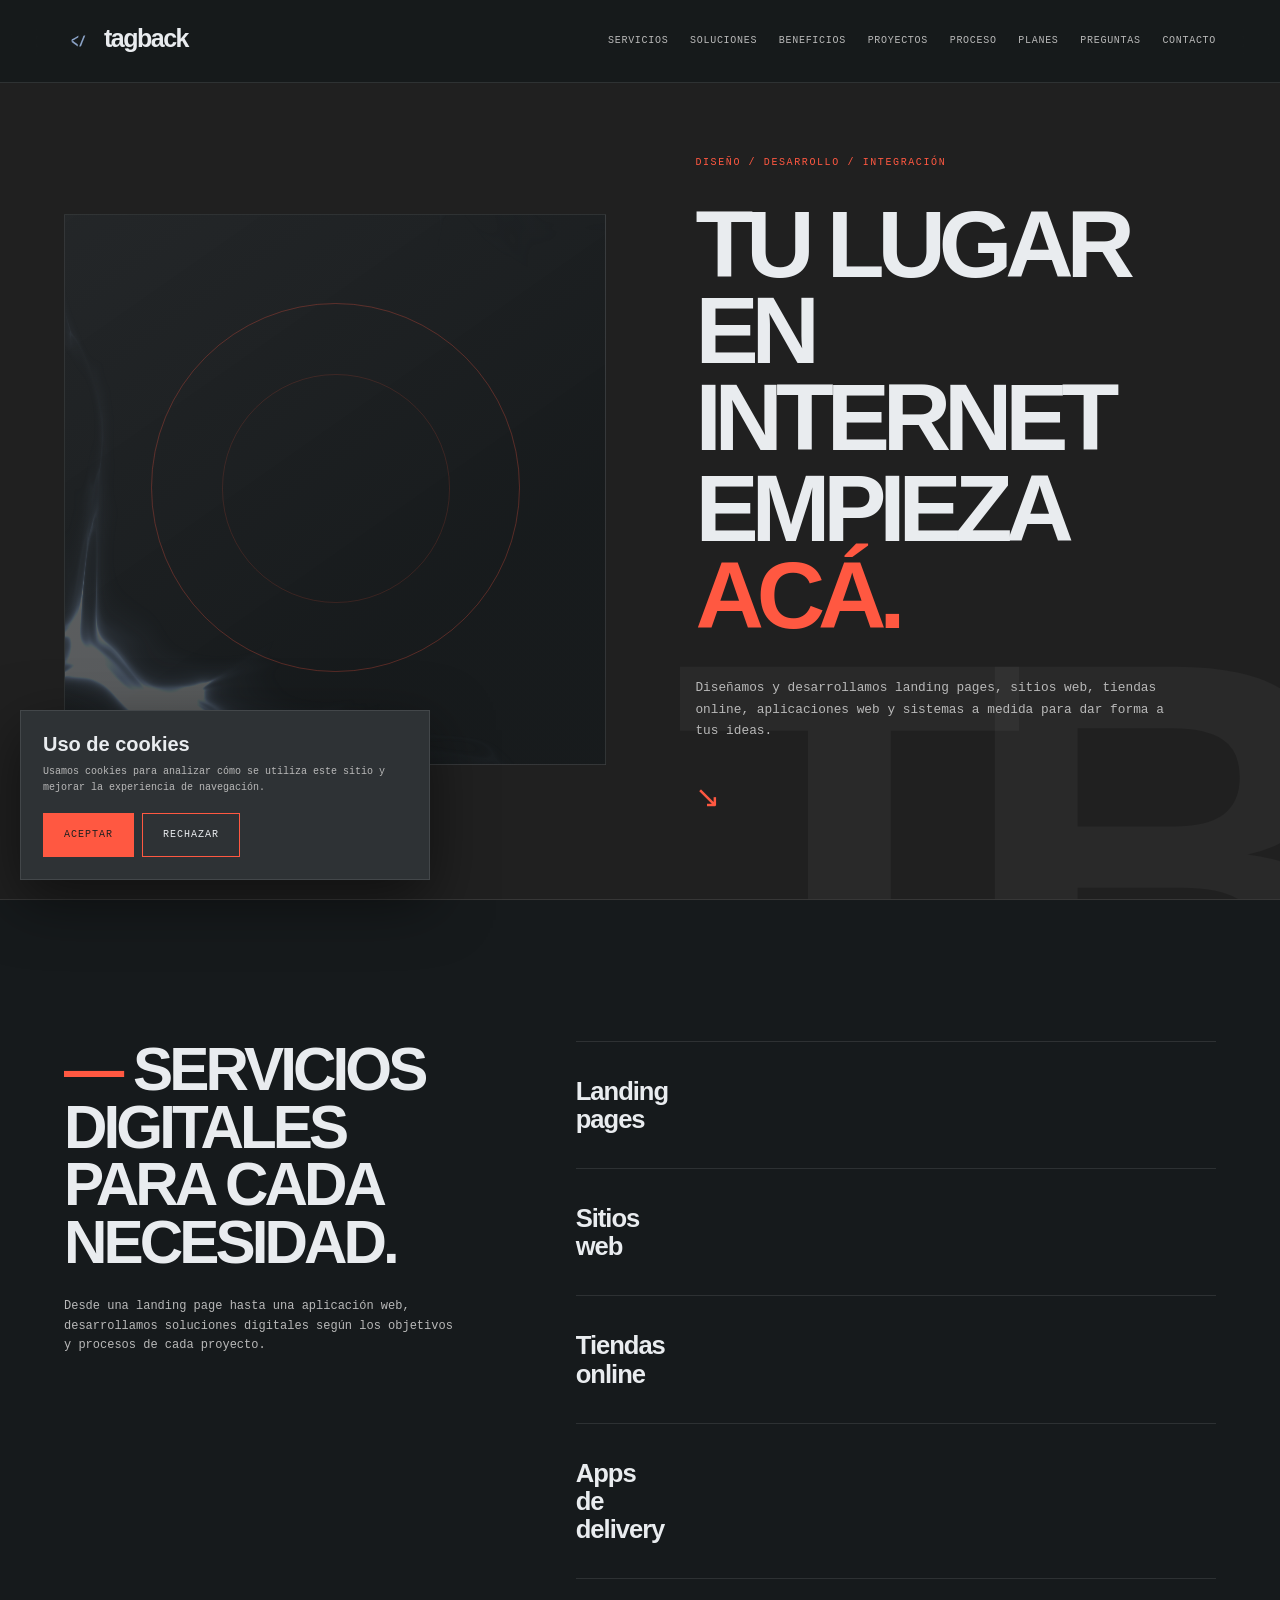
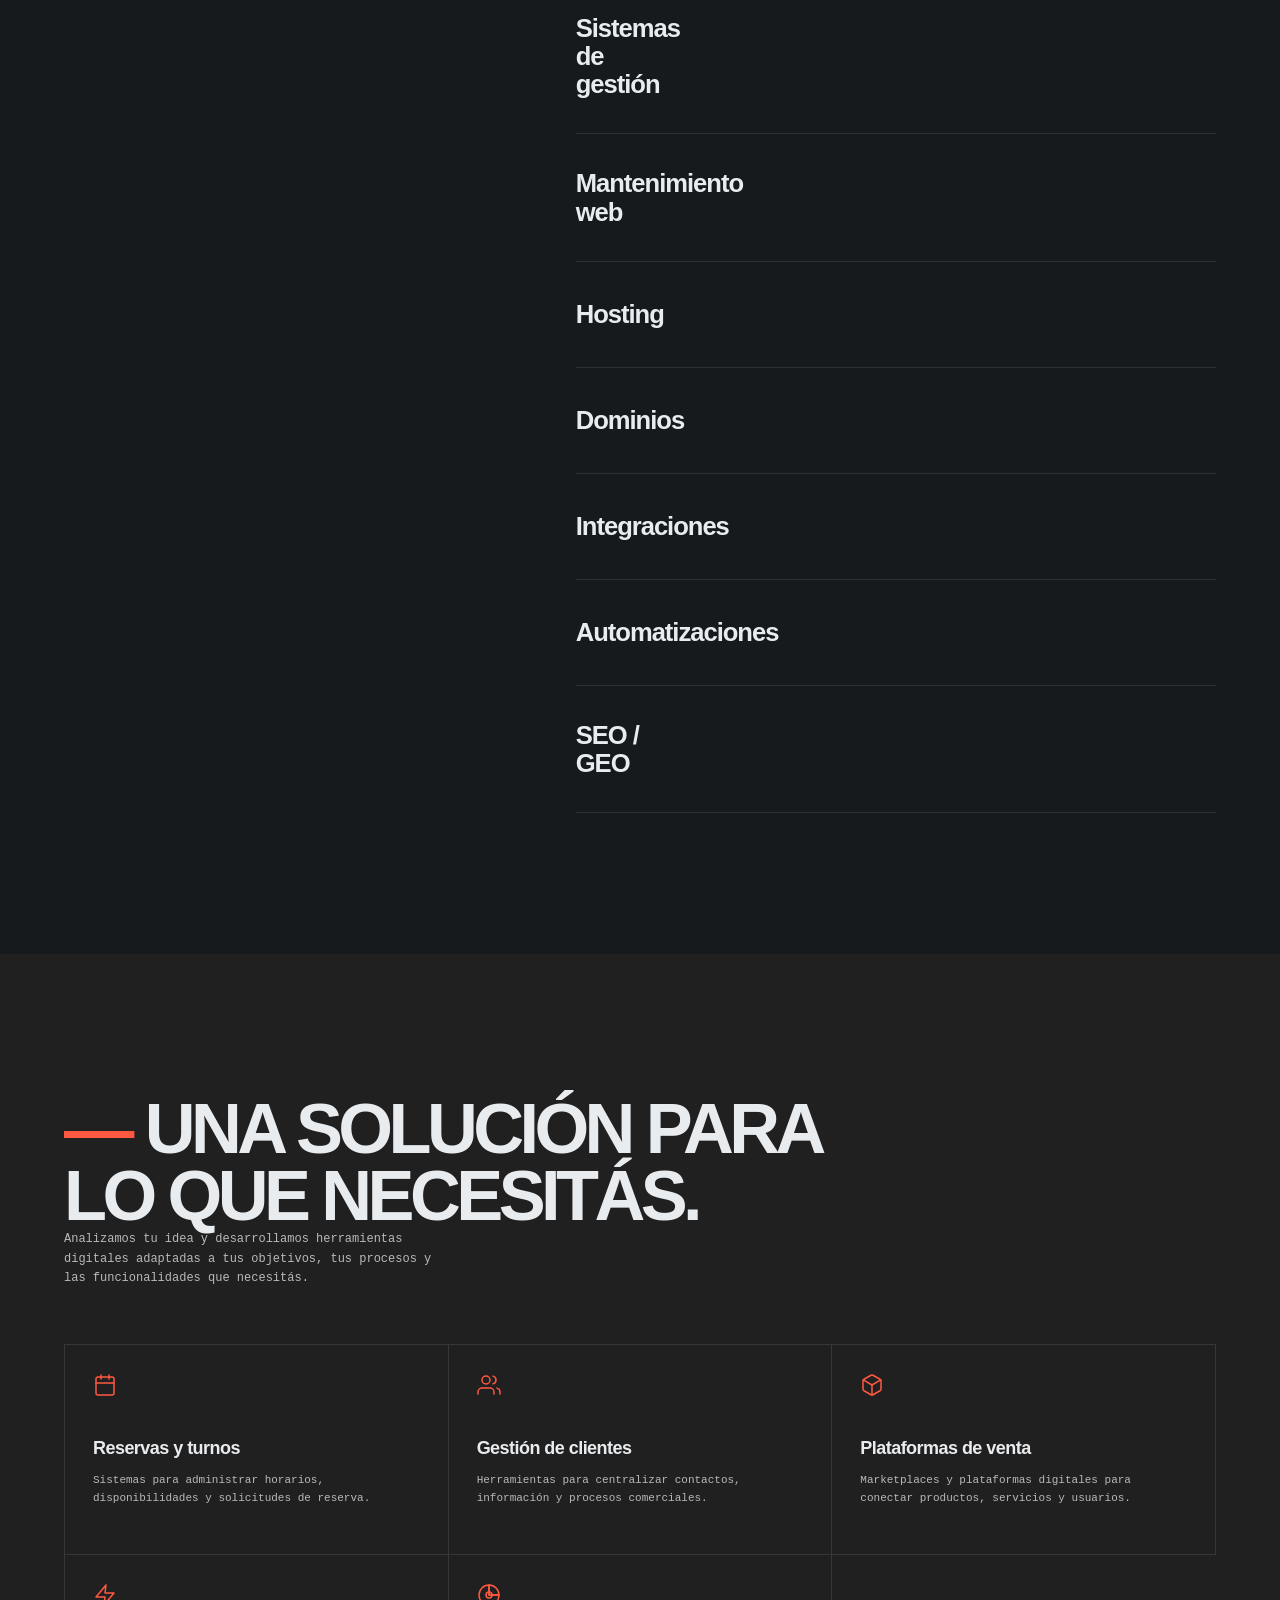
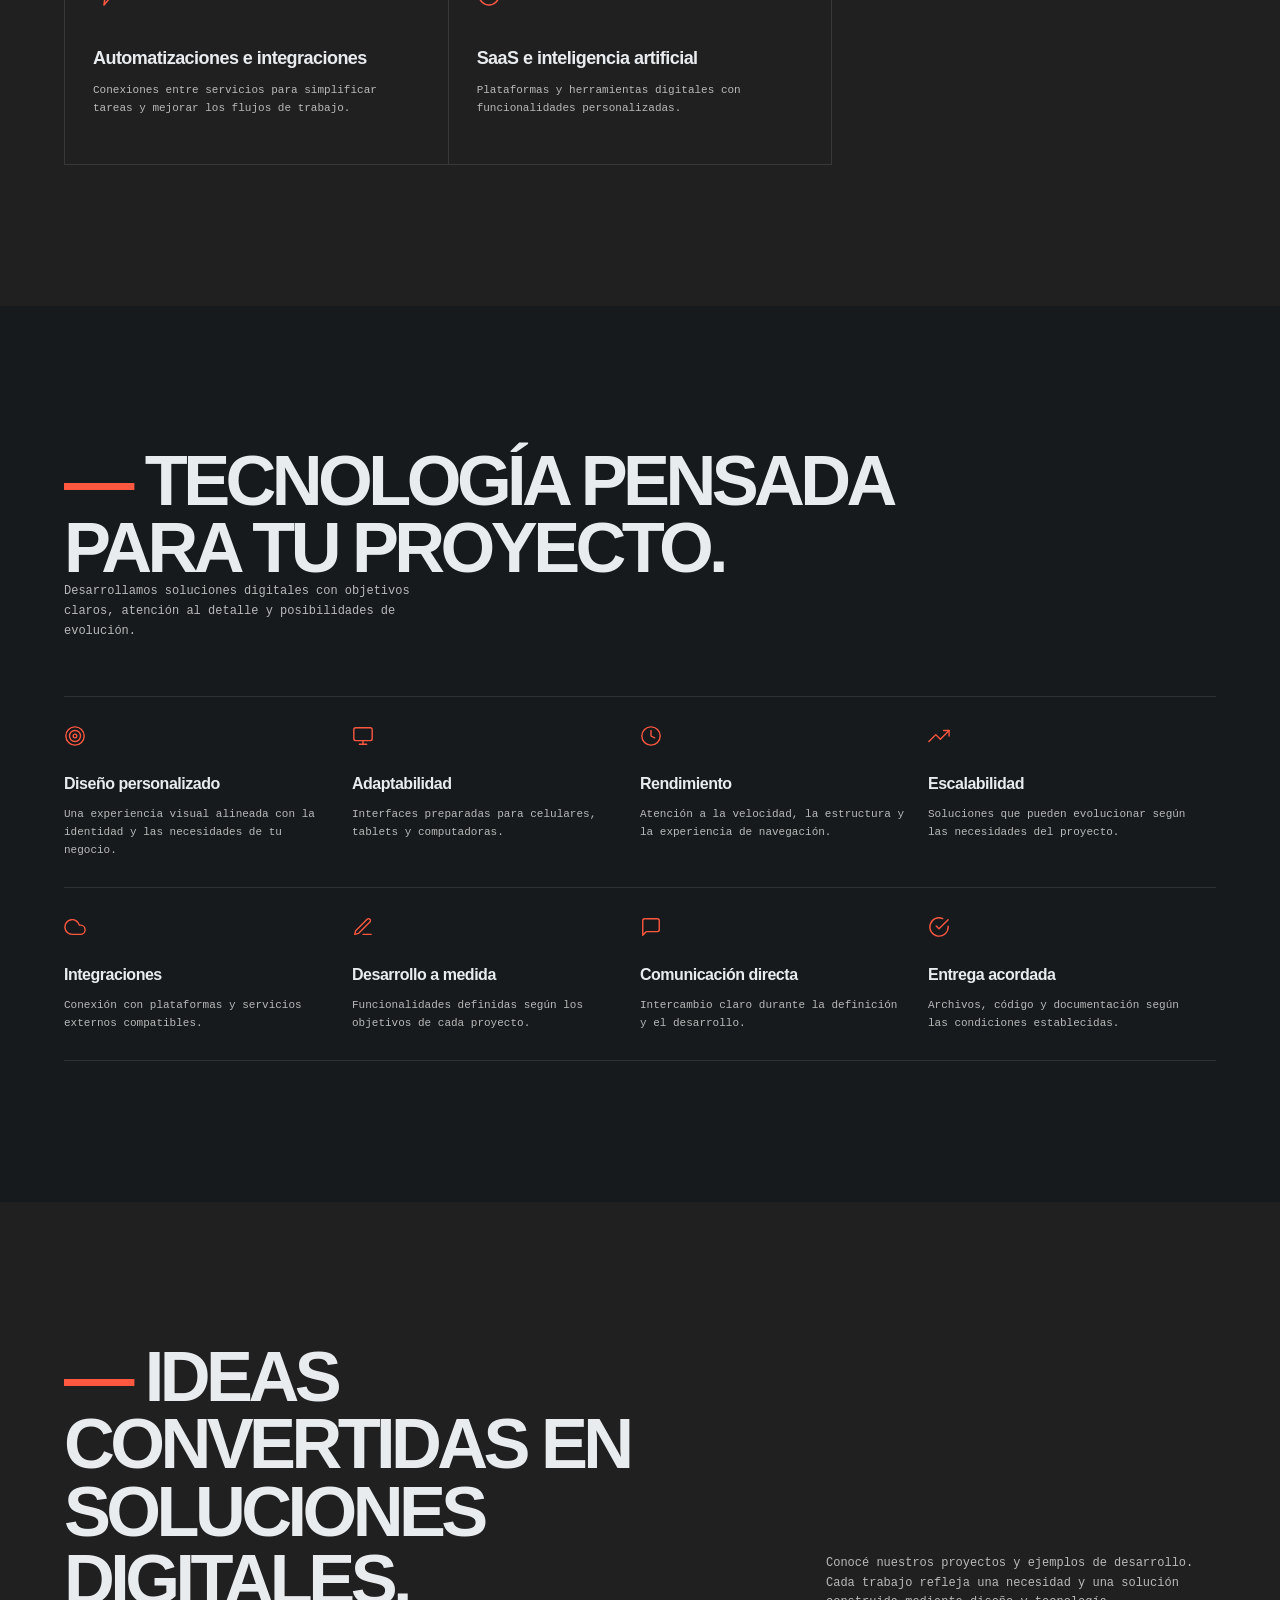
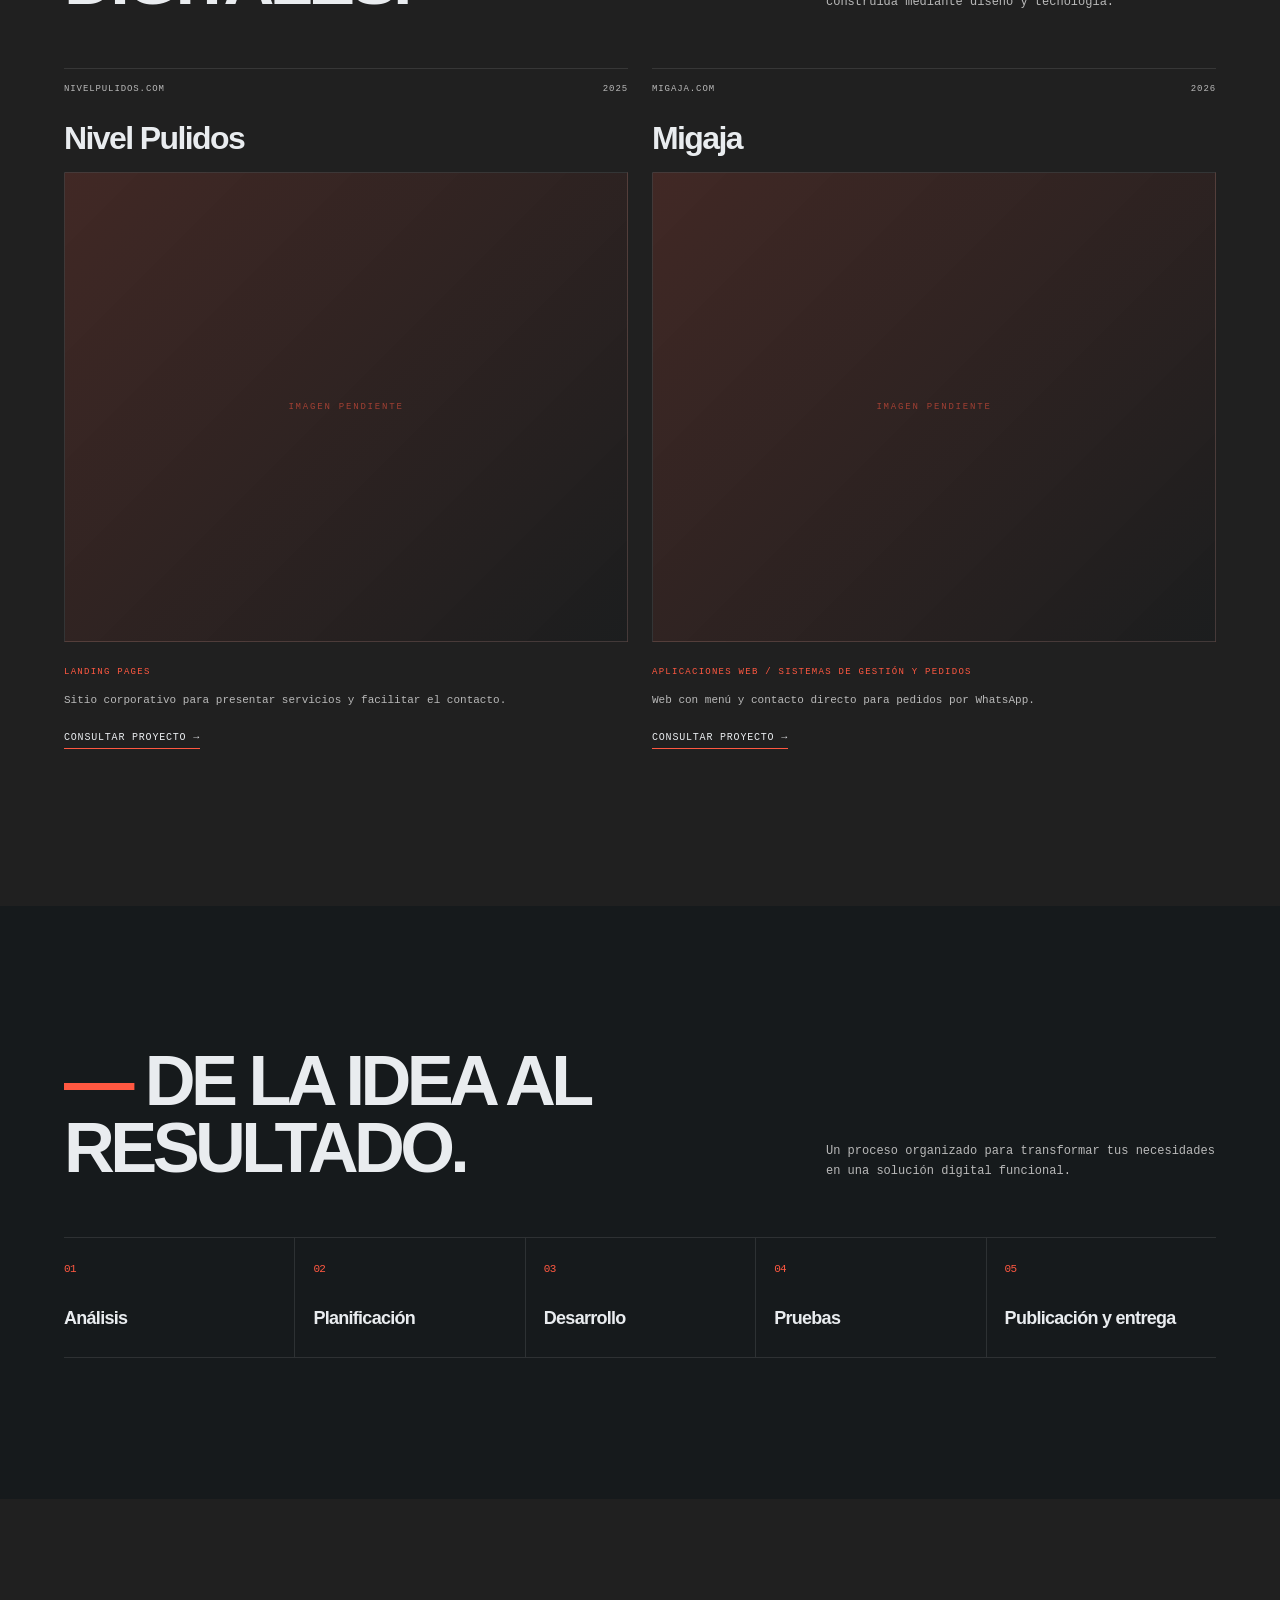
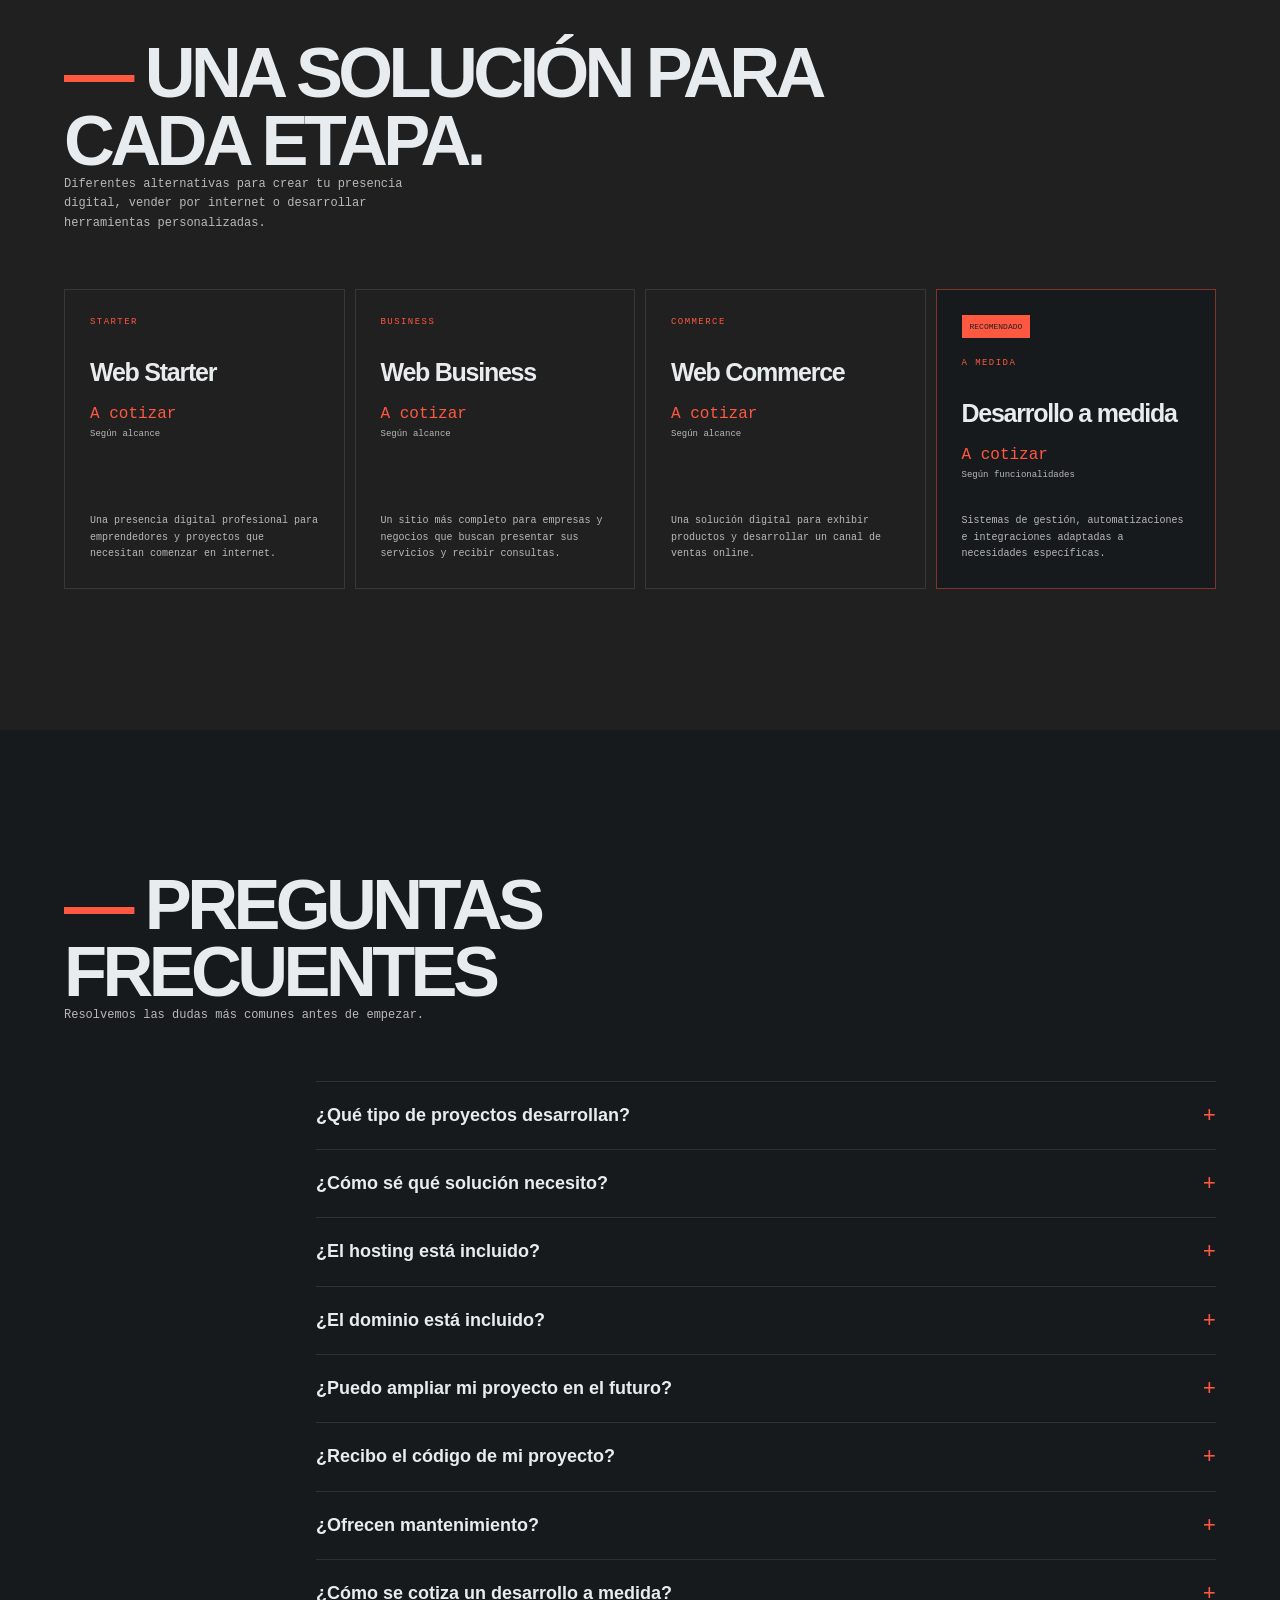
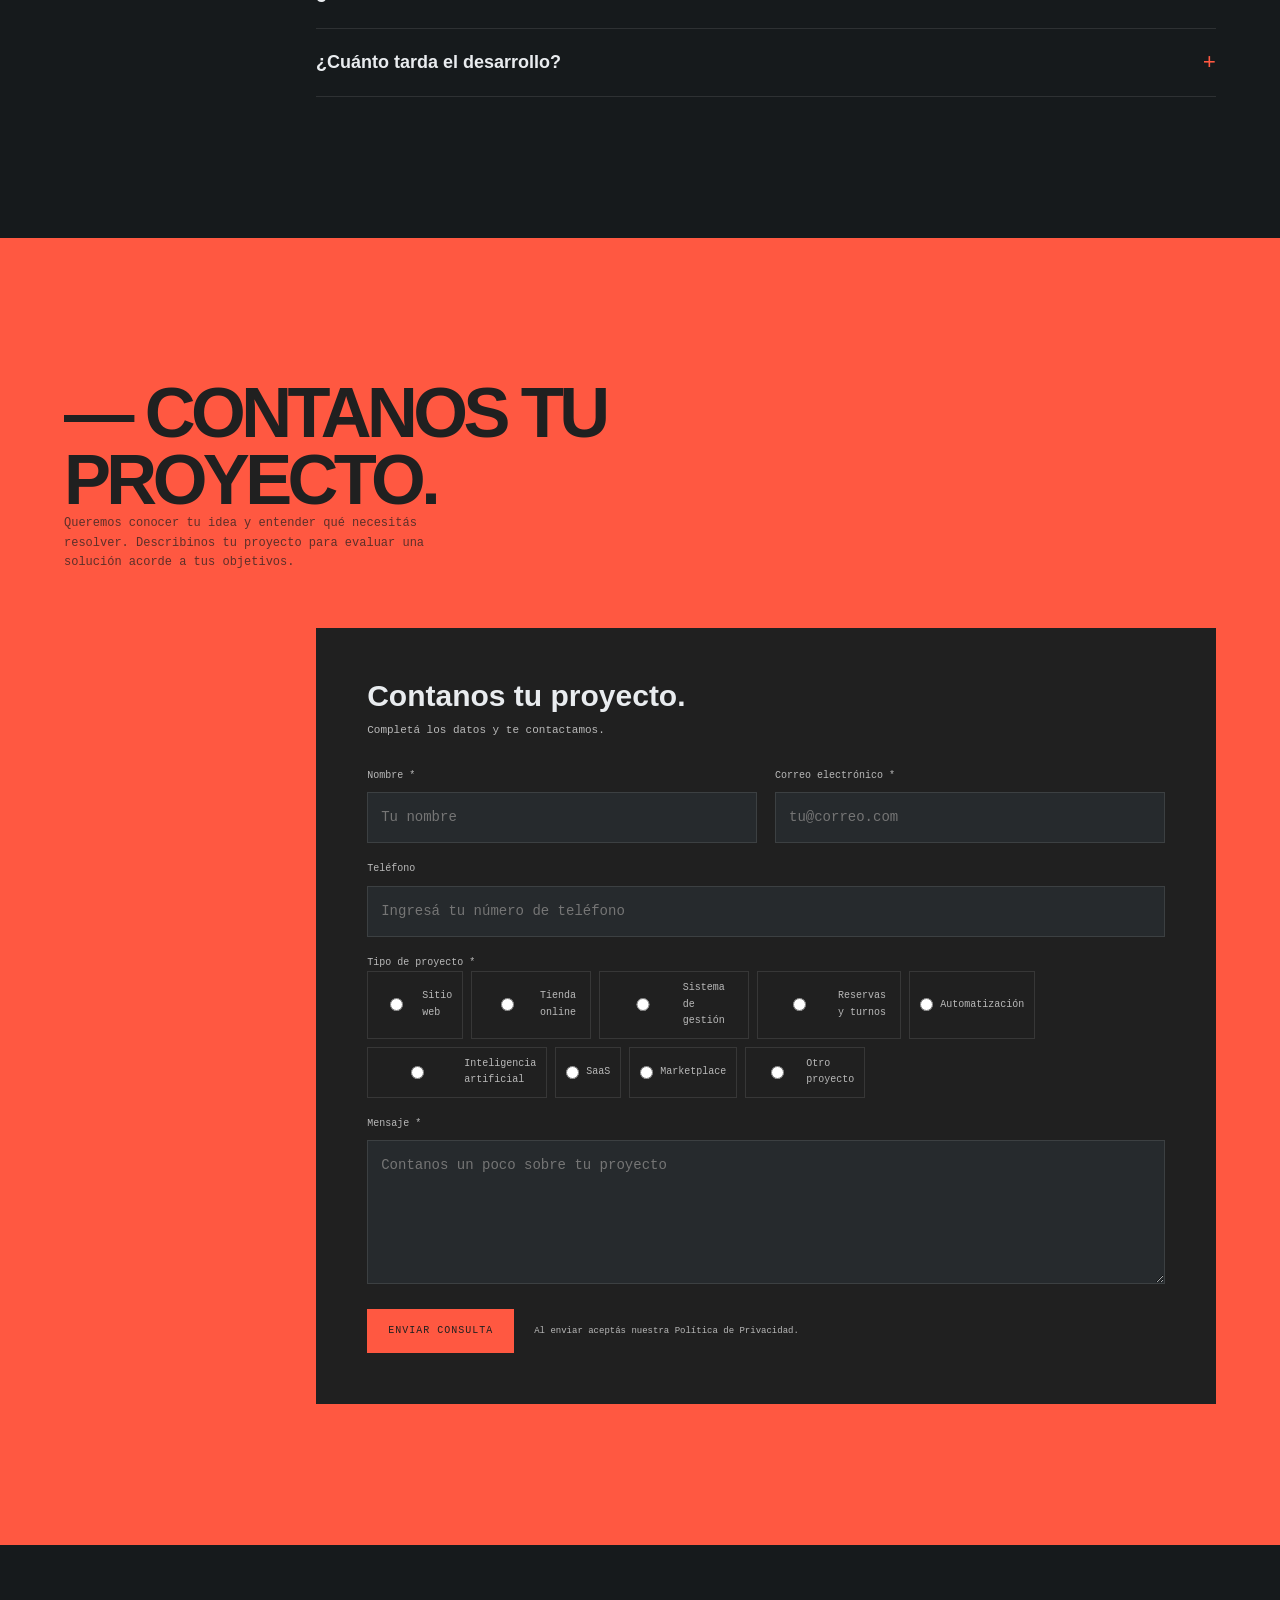
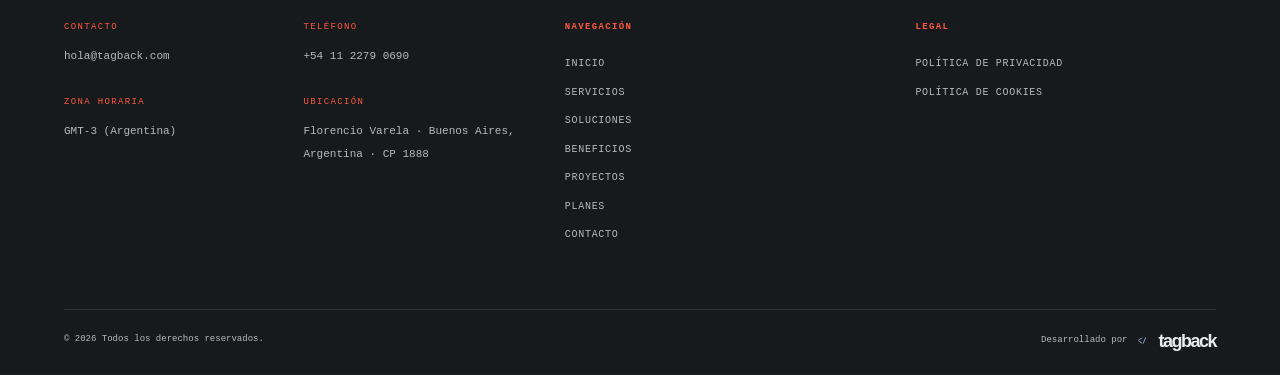
==== commit a8e529f2: "Update index.html" ====
--- a/index.html
+++ b/index.html
@@ -5,14 +5,14 @@
     <meta charset="UTF-8">
     <meta name="viewport" content="width=device-width, initial-scale=1.0">
     <title>tagback — Diseño y desarrollo web</title>
-    <meta name="description" content="tagback diseña y desarrolla sitios web: landing pages, sitios corporativos, tiendas online y mantenimiento. Presencia digital profesional para tu negocio.">
+    <meta name="description" content="TAGBACK diseña y desarrolla landing pages, sitios web, tiendas online, aplicaciones web, apps de delivery, sistemas, integraciones y automatizaciones.">
     <meta name="theme-color" content="#202020">
     <meta name="robots" content="index, follow">
     <meta name="author" content="tagback">
     <link rel="canonical" href="https://tagback.com.ar/">
 
     <meta property="og:title" content="tagback — Estudio de diseño y desarrollo web">
-    <meta property="og:description" content="Diseñamos y desarrollamos sitios web rápidos, claros y pensados para convertir visitas en oportunidades de negocio.">
+    <meta property="og:description" content="Landing pages, sitios web, tiendas online, apps de delivery y soluciones digitales a medida.">
     <meta property="og:type" content="website">
     <meta property="og:locale" content="es_AR">
     <meta property="og:url" content="https://tagback.com.ar/">
@@ -20,7 +20,7 @@
     <meta property="og:site_name" content="tagback">
     <meta name="twitter:card" content="summary_large_image">
     <meta name="twitter:title" content="tagback — Estudio de diseño y desarrollo web">
-    <meta name="twitter:description" content="Diseñamos y desarrollamos sitios web rápidos, claros y pensados para convertir visitas en oportunidades de negocio.">
+    <meta name="twitter:description" content="Landing pages, sitios web, tiendas online, apps de delivery y soluciones digitales a medida.">
     <meta name="twitter:image" content="https://tagback.com.ar/favicon/tagback.png">
 
     <link rel="icon" type="image/png" href="./favicon/tagback.png">
@@ -31,7 +31,7 @@
 </head>
 
 <body>
-<a class="skip-link" href="#main" data-i18n="skip_link">Saltar al contenido principal</a>
+<a class="skip-link" href="#main">Saltar al contenido principal</a>
 
 <header class="site-header">
     <div class="container header-inner">
@@ -41,22 +41,16 @@
         </a>
 
         <nav class="main-nav" id="main-navigation" aria-label="Navegación principal">
-            <a href="#servicios" data-i18n="nav_services">Servicios</a>
-            <a href="#soluciones" data-i18n="nav_solutions">Soluciones</a>
-            <a href="#beneficios" data-i18n="nav_benefits">Beneficios</a>
-            <a href="#trabajos" data-i18n="nav_projects">Proyectos</a>
-            <a href="#proceso" data-i18n="nav_process">Proceso</a>
-            <a href="#planes" data-i18n="nav_plans">Planes</a>
-            <a href="#faq" data-i18n="nav_faq">Preguntas</a>
-            <a href="#contacto" data-i18n="nav_contact">Contacto</a>
+            <a href="https://tagback.com.ar/#servicios">Servicios</a>
+            <a href="https://tagback.com.ar/#soluciones">Soluciones</a>
+            <a href="https://tagback.com.ar/#beneficios">Beneficios</a>
+            <a href="https://tagback.com.ar/#trabajos">Proyectos</a>
+            <a href="#proceso">Proceso</a>
+            <a href="https://tagback.com.ar/#planes">Planes</a>
+            <a href="#faq">Preguntas</a>
+            <a href="https://tagback.com.ar/#contacto">Contacto</a>
         </nav>
-
-        <div class="lang-switcher" aria-label="Selector de idioma">
-            <button type="button" class="lang-btn active" data-lang="es" lang="es">ES</button>
-            <button type="button" class="lang-btn" data-lang="en" lang="en">EN</button>
-        </div>
-
-        <button class="menu-toggle" type="button" aria-label="Abrir menú" aria-expanded="false" aria-controls="main-navigation">
+<button class="menu-toggle" type="button" aria-label="Abrir menú" aria-expanded="false" aria-controls="main-navigation">
             <span></span>
             <span></span>
         </button>
@@ -72,11 +66,11 @@
             </div>
             <div class="hero-content">
                 <h1>
-                    <span class="reveal-line"><span data-i18n="hero_title_1">Tu lugar en internet</span></span>
-                    <span class="reveal-line"><span><span data-i18n="hero_title_2">empieza</span> <em data-i18n="hero_title_3">acá.</em></span></span>
+                    <span class="reveal-line"><span>Tu lugar en internet</span></span>
+                    <span class="reveal-line"><span><span>empieza</span> <em>acá.</em></span></span>
                 </h1>
-                <p class="hero-lead" data-i18n="hero_lead">
-                    Diseñamos y desarrollamos sitios web, tiendas online, sistemas e integraciones para transformar tus ideas en soluciones digitales funcionales.
+                <p class="hero-lead">
+                    Diseñamos y desarrollamos landing pages, sitios web, tiendas online, aplicaciones web y sistemas a medida para dar forma a tus ideas.
                 </p>
             </div>
         </div>
@@ -85,65 +79,53 @@
     <section class="services section" id="servicios">
         <div class="container services-inner">
             <div class="services-intro">
-                <h2 class="section-title" data-i18n="services_title">Soluciones digitales para cada necesidad.</h2>
-                <p class="section-desc" data-i18n="services_desc">Desde una página web hasta un sistema personalizado, desarrollamos herramientas digitales adaptadas a los objetivos de tu negocio.</p>
-            </div>
-
+                <h2 class="section-title">Servicios digitales para cada necesidad.</h2>
+                <p class="section-desc">Desde una landing page hasta una aplicación web, desarrollamos soluciones digitales según los objetivos y procesos de cada proyecto.</p>
+            </div>
             <div class="services-cards accordion-horizontal">
                 <article class="service-card">
-                    <button type="button" class="service-card-header" aria-expanded="false">
-                        <svg class="service-card-icon" viewBox="0 0 24 24" fill="none" stroke="currentColor" stroke-width="1.5" stroke-linecap="round" stroke-linejoin="round"><rect x="2" y="3" width="20" height="14" rx="2" ry="2"></rect><line x1="8" y1="21" x2="16" y2="21"></line><line x1="12" y1="17" x2="12" y2="21"></line></svg>
-                        <h3 class="service-card-title">Sitios web</h3>
-                    </button>
-                    <div class="service-card-panel">
-                        <div class="service-card-panel-inner">
-                            <p>Creamos sitios modernos y adaptables para presentar tu negocio, mostrar tus servicios y conectar con tus clientes.</p>
-                        </div>
-                    </div>
-                </article>
-                <article class="service-card">
-                    <button type="button" class="service-card-header" aria-expanded="false">
-                        <svg class="service-card-icon" viewBox="0 0 24 24" fill="none" stroke="currentColor" stroke-width="1.5" stroke-linecap="round" stroke-linejoin="round"><circle cx="9" cy="21" r="1"></circle><circle cx="20" cy="21" r="1"></circle><path d="M1 1h4l2.68 13.39a2 2 0 0 0 2 1.61h9.72a2 2 0 0 0 2-1.61L23 6H6"></path></svg>
-                        <h3 class="service-card-title">Tiendas online</h3>
-                    </button>
-                    <div class="service-card-panel">
-                        <div class="service-card-panel-inner">
-                            <p>Desarrollamos tiendas digitales para exhibir productos, gestionar catálogos y facilitar las ventas por internet.</p>
-                        </div>
-                    </div>
-                </article>
-                <article class="service-card">
-                    <button type="button" class="service-card-header" aria-expanded="false">
-                        <svg class="service-card-icon" viewBox="0 0 24 24" fill="none" stroke="currentColor" stroke-width="1.5" stroke-linecap="round" stroke-linejoin="round"><line x1="12" y1="20" x2="12" y2="10"></line><line x1="18" y1="20" x2="18" y2="4"></line><line x1="6" y1="20" x2="6" y2="16"></line></svg>
-                        <h3 class="service-card-title">Sistemas de gestión</h3>
-                    </button>
-                    <div class="service-card-panel">
-                        <div class="service-card-panel-inner">
-                            <p>Desarrollamos herramientas para organizar clientes, pedidos, inventarios, turnos e información.</p>
-                        </div>
-                    </div>
-                </article>
-                <article class="service-card">
-                    <button type="button" class="service-card-header" aria-expanded="false">
-                        <svg class="service-card-icon" viewBox="0 0 24 24" fill="none" stroke="currentColor" stroke-width="1.5" stroke-linecap="round" stroke-linejoin="round"><path d="M10 13a5 5 0 0 0 7.54.54l3-3a5 5 0 0 0-7.07-7.07l-1.72 1.71"></path><path d="M14 11a5 5 0 0 0-7.54-.54l-3 3a5 5 0 0 0 7.07 7.07l1.71-1.71"></path></svg>
-                        <h3 class="service-card-title">Automatizaciones e integraciones</h3>
-                    </button>
-                    <div class="service-card-panel">
-                        <div class="service-card-panel-inner">
-                            <p>Conectamos plataformas y automatizamos tareas para simplificar procesos y reducir trabajo manual.</p>
-                        </div>
-                    </div>
-                </article>
-                <article class="service-card">
-                    <button type="button" class="service-card-header" aria-expanded="false">
-                        <svg class="service-card-icon" viewBox="0 0 24 24" fill="none" stroke="currentColor" stroke-width="1.5" stroke-linecap="round" stroke-linejoin="round"><path d="M18 10h-1.26A8 8 0 1 0 9 20h9a5 5 0 0 0 0-10z"></path></svg>
-                        <h3 class="service-card-title">Soluciones avanzadas</h3>
-                    </button>
-                    <div class="service-card-panel">
-                        <div class="service-card-panel-inner">
-                            <p>Desarrollamos plataformas SaaS, marketplaces, dashboards e integraciones de inteligencia artificial según los requisitos de cada proyecto.</p>
-                        </div>
-                    </div>
+                    <button type="button" class="service-card-header" aria-expanded="false"><h3 class="service-card-title">Landing pages</h3></button>
+                    <div class="service-card-panel"><div class="service-card-panel-inner"><p>Páginas enfocadas en presentar una propuesta, comunicar sus beneficios y generar consultas o conversiones.</p></div></div>
+                </article>
+                <article class="service-card">
+                    <button type="button" class="service-card-header" aria-expanded="false"><h3 class="service-card-title">Sitios web</h3></button>
+                    <div class="service-card-panel"><div class="service-card-panel-inner"><p>Sitios institucionales y corporativos adaptables para comunicar la identidad, los servicios y la información de tu negocio.</p></div></div>
+                </article>
+                <article class="service-card">
+                    <button type="button" class="service-card-header" aria-expanded="false"><h3 class="service-card-title">Tiendas online</h3></button>
+                    <div class="service-card-panel"><div class="service-card-panel-inner"><p>Catálogos digitales y experiencias de compra para exhibir productos y gestionar ventas por internet.</p></div></div>
+                </article>
+                <article class="service-card">
+                    <button type="button" class="service-card-header" aria-expanded="false"><h3 class="service-card-title">Apps de delivery</h3></button>
+                    <div class="service-card-panel"><div class="service-card-panel-inner"><p>Aplicaciones web progresivas con catálogo, carrito, pedidos por WhatsApp, panel administrativo y acceso mediante enlace, adaptadas a celulares y computadoras.</p></div></div>
+                </article>
+                <article class="service-card">
+                    <button type="button" class="service-card-header" aria-expanded="false"><h3 class="service-card-title">Sistemas de gestión</h3></button>
+                    <div class="service-card-panel"><div class="service-card-panel-inner"><p>Herramientas web para administrar pedidos, clientes, productos, inventarios, turnos y operaciones.</p></div></div>
+                </article>
+                <article class="service-card">
+                    <button type="button" class="service-card-header" aria-expanded="false"><h3 class="service-card-title">Mantenimiento web</h3></button>
+                    <div class="service-card-panel"><div class="service-card-panel-inner"><p>Actualizaciones, correcciones, mejoras y tareas técnicas para mantener sitios y aplicaciones.</p></div></div>
+                </article>
+                <article class="service-card">
+                    <button type="button" class="service-card-header" aria-expanded="false"><h3 class="service-card-title">Hosting</h3></button>
+                    <div class="service-card-panel"><div class="service-card-panel-inner"><p>Publicación y alojamiento web con condiciones, límites y recursos definidos para cada proyecto.</p></div></div>
+                </article>
+                <article class="service-card">
+                    <button type="button" class="service-card-header" aria-expanded="false"><h3 class="service-card-title">Dominios</h3></button>
+                    <div class="service-card-panel"><div class="service-card-panel-inner"><p>Configuración y conexión de dominios propios. El registro y la renovación se cotizan según el proveedor y la extensión.</p></div></div>
+                </article>
+                <article class="service-card">
+                    <button type="button" class="service-card-header" aria-expanded="false"><h3 class="service-card-title">Integraciones</h3></button>
+                    <div class="service-card-panel"><div class="service-card-panel-inner"><p>Conexión entre sitios, aplicaciones, bases de datos, APIs y plataformas externas compatibles.</p></div></div>
+                </article>
+                <article class="service-card">
+                    <button type="button" class="service-card-header" aria-expanded="false"><h3 class="service-card-title">Automatizaciones</h3></button>
+                    <div class="service-card-panel"><div class="service-card-panel-inner"><p>Automatización de tareas y flujos de trabajo para reducir procesos manuales y conectar herramientas.</p></div></div>
+                </article>
+                <article class="service-card">
+                    <button type="button" class="service-card-header" aria-expanded="false"><h3 class="service-card-title">SEO / GEO</h3></button>
+                    <div class="service-card-panel"><div class="service-card-panel-inner"><p>Optimización técnica y estructural para mejorar la comprensión, indexación y visibilidad del contenido en buscadores y motores de respuesta.</p></div></div>
                 </article>
             </div>
         </div>
@@ -153,8 +135,8 @@
         <div class="container">
             <div class="section-head">
                 <div>
-                    <h2 class="section-title" data-i18n="solutions_title">Una solución para lo que necesitás.</h2>
-                    <p class="section-desc" data-i18n="solutions_desc">Analizamos tu idea y desarrollamos herramientas digitales adaptadas a tus objetivos, tus procesos y las funcionalidades que necesitás.</p>
+                    <h2 class="section-title">Una solución para lo que necesitás.</h2>
+                    <p class="section-desc">Analizamos tu idea y desarrollamos herramientas digitales adaptadas a tus objetivos, tus procesos y las funcionalidades que necesitás.</p>
                 </div>
             </div>
 
@@ -202,8 +184,8 @@
         <div class="container">
             <div class="section-head">
                 <div>
-                    <h2 class="section-title" data-i18n="why_title">Tecnología pensada para tu proyecto.</h2>
-                    <p class="section-desc" data-i18n="why_desc">Desarrollamos soluciones digitales con objetivos claros, atención al detalle y posibilidades de evolución.</p>
+                    <h2 class="section-title">Tecnología pensada para tu proyecto.</h2>
+                    <p class="section-desc">Desarrollamos soluciones digitales con objetivos claros, atención al detalle y posibilidades de evolución.</p>
                 </div>
             </div>
 
@@ -272,9 +254,9 @@
         <div class="container">
             <div class="section-head">
                 <div>
-                    <h2 class="section-title" data-i18n="work_title">Ideas convertidas en soluciones digitales.</h2>
-                </div>
-                <p class="section-desc" data-i18n="work_desc">Conocé nuestros proyectos y ejemplos de desarrollo. Cada trabajo refleja una necesidad y una solución construida mediante diseño y tecnología.</p>
+                    <h2 class="section-title">Ideas convertidas en soluciones digitales.</h2>
+                </div>
+                <p class="section-desc">Conocé nuestros proyectos y ejemplos de desarrollo. Cada trabajo refleja una necesidad y una solución construida mediante diseño y tecnología.</p>
             </div>
 
             <div class="work-grid">
@@ -285,9 +267,9 @@
                         
                     </div>
                     <div class="work-card-overlay">
-                        <span class="work-card-category" data-i18n="cat_services">LANDING PAGES</span>
+                        <span class="work-card-category">LANDING PAGES</span>
                         <p class="work-card-claim">Sitio corporativo para presentar servicios y facilitar el contacto.</p>
-                        <a class="work-card-link" href="#contacto" data-i18n="work_link">Consultar proyecto →</a>
+                        <a class="work-card-link" href="https://tagback.com.ar/#contacto">Consultar proyecto →</a>
                     </div>
                 </article>
 
@@ -298,9 +280,9 @@
                         
                     </div>
                     <div class="work-card-overlay">
-                        <span class="work-card-category" data-i18n="cat_gastro">APLICACIONES WEB / SISTEMAS DE GESTIÓN Y PEDIDOS</span>
+                        <span class="work-card-category">APLICACIONES WEB / SISTEMAS DE GESTIÓN Y PEDIDOS</span>
                         <p class="work-card-claim">Web con menú y contacto directo para pedidos por WhatsApp.</p>
-                        <a class="work-card-link" href="#contacto" data-i18n="work_link">Consultar proyecto →</a>
+                        <a class="work-card-link" href="https://tagback.com.ar/#contacto">Consultar proyecto →</a>
                     </div>
                 </article>
 
@@ -312,31 +294,31 @@
         <div class="container">
             <div class="section-head">
                 <div>
-                    <h2 class="section-title" data-i18n="process_title">De la idea al resultado.</h2>
-                </div>
-                <p class="section-desc" data-i18n="process_desc">Un proceso organizado para transformar tus necesidades en una solución digital funcional.</p>
+                    <h2 class="section-title">De la idea al resultado.</h2>
+                </div>
+                <p class="section-desc">Un proceso organizado para transformar tus necesidades en una solución digital funcional.</p>
             </div>
 
             <div class="process-list">
                 <details class="process-item">
-                    <summary data-i18n="proc_1_title">Análisis</summary>
-                    <p data-i18n="proc_1_desc">Comprendemos tu idea, tus objetivos y el problema que necesitás resolver.</p>
+                    <summary>Análisis</summary>
+                    <p>Comprendemos tu idea, tus objetivos y el problema que necesitás resolver.</p>
                 </details>
                 <details class="process-item">
-                    <summary data-i18n="proc_2_title">Planificación</summary>
-                    <p data-i18n="proc_2_desc">Definimos el alcance, las funcionalidades y las prioridades del proyecto.</p>
+                    <summary>Planificación</summary>
+                    <p>Definimos el alcance, las funcionalidades y las prioridades del proyecto.</p>
                 </details>
                 <details class="process-item">
-                    <summary data-i18n="proc_3_title">Desarrollo</summary>
-                    <p data-i18n="proc_3_desc">Construimos la solución acordada con atención al diseño y al funcionamiento.</p>
+                    <summary>Desarrollo</summary>
+                    <p>Construimos la solución acordada con atención al diseño y al funcionamiento.</p>
                 </details>
                 <details class="process-item">
-                    <summary data-i18n="proc_4_title">Pruebas</summary>
-                    <p data-i18n="proc_4_desc">Verificamos las funcionalidades y corregimos los problemas detectados.</p>
+                    <summary>Pruebas</summary>
+                    <p>Verificamos las funcionalidades y corregimos los problemas detectados.</p>
                 </details>
                 <details class="process-item">
-                    <summary data-i18n="proc_5_title">Publicación y entrega</summary>
-                    <p data-i18n="proc_5_desc">Preparamos la puesta en funcionamiento y entregamos los elementos acordados.</p>
+                    <summary>Publicación y entrega</summary>
+                    <p>Preparamos la puesta en funcionamiento y entregamos los elementos acordados.</p>
                 </details>
             </div>
         </div>
@@ -346,39 +328,39 @@
         <div class="container">
             <div class="section-head">
                 <div>
-                    <h2 class="section-title" data-i18n="plans_title">Una solución para cada etapa.</h2>
-                    <p class="section-desc" data-i18n="plans_desc">Diferentes alternativas para crear tu presencia digital, vender por internet o desarrollar herramientas personalizadas.</p>
+                    <h2 class="section-title">Una solución para cada etapa.</h2>
+                    <p class="section-desc">Diferentes alternativas para crear tu presencia digital, vender por internet o desarrollar herramientas personalizadas.</p>
                 </div>
             </div>
 
             <div class="plans-grid">
-                <a href="#contacto" class="plan-card" data-plan="landing" data-cta="Elegir este plan ↗">
-                    <span class="plan-label" data-i18n="plan_1_label">STARTER</span>
-                    <h3 data-i18n="plan_1_title">Web Starter</h3>
-                    <p class="plan-price">A cotizar <small data-i18n="plan_1_sub">Según alcance</small></p>
-                    <p class="plan-desc" data-i18n="plan_1_desc">Una presencia digital profesional para emprendedores y proyectos que necesitan comenzar en internet.</p>
+                <a href="https://tagback.com.ar/#contacto" class="plan-card" data-plan="landing" data-cta="Elegir este plan ↗">
+                    <span class="plan-label">STARTER</span>
+                    <h3>Web Starter</h3>
+                    <p class="plan-price">A cotizar <small>Según alcance</small></p>
+                    <p class="plan-desc">Una presencia digital profesional para emprendedores y proyectos que necesitan comenzar en internet.</p>
                 </a>
 
-                <a href="#contacto" class="plan-card" data-plan="web-corporativa" data-cta="Elegir este plan ↗">
-                    <span class="plan-label" data-i18n="plan_2_label">BUSINESS</span>
-                    <h3 data-i18n="plan_2_title">Web Business</h3>
-                    <p class="plan-price">A cotizar <small data-i18n="plan_2_sub">Según alcance</small></p>
-                    <p class="plan-desc" data-i18n="plan_2_desc">Un sitio más completo para empresas y negocios que buscan presentar sus servicios y recibir consultas.</p>
+                <a href="https://tagback.com.ar/#contacto" class="plan-card" data-plan="web-corporativa" data-cta="Elegir este plan ↗">
+                    <span class="plan-label">BUSINESS</span>
+                    <h3>Web Business</h3>
+                    <p class="plan-price">A cotizar <small>Según alcance</small></p>
+                    <p class="plan-desc">Un sitio más completo para empresas y negocios que buscan presentar sus servicios y recibir consultas.</p>
                 </a>
 
-                <a href="#contacto" class="plan-card" data-plan="ecommerce" data-cta="Elegir este plan ↗">
-                    <span class="plan-label" data-i18n="plan_3_label">COMMERCE</span>
-                    <h3 data-i18n="plan_3_title">Web Commerce</h3>
-                    <p class="plan-price">A cotizar <small data-i18n="plan_3_sub">Según alcance</small></p>
-                    <p class="plan-desc" data-i18n="plan_3_desc">Una solución digital para exhibir productos y desarrollar un canal de ventas online.</p>
+                <a href="https://tagback.com.ar/#contacto" class="plan-card" data-plan="ecommerce" data-cta="Elegir este plan ↗">
+                    <span class="plan-label">COMMERCE</span>
+                    <h3>Web Commerce</h3>
+                    <p class="plan-price">A cotizar <small>Según alcance</small></p>
+                    <p class="plan-desc">Una solución digital para exhibir productos y desarrollar un canal de ventas online.</p>
                 </a>
 
-                <a href="#contacto" class="plan-card plan-card--featured" data-plan="personalizado" data-cta="Elegir este plan ↗">
-                    <span class="plan-badge" data-i18n="plan_badge">RECOMENDADO</span>
-                    <span class="plan-label" data-i18n="plan_4_label">A MEDIDA</span>
-                    <h3 data-i18n="plan_4_title">Desarrollo a medida</h3>
-                    <p class="plan-price">A cotizar <small data-i18n="plan_4_sub">Según funcionalidades</small></p>
-                    <p class="plan-desc" data-i18n="plan_4_desc">Sistemas de gestión, automatizaciones e integraciones adaptadas a necesidades específicas.</p>
+                <a href="https://tagback.com.ar/#contacto" class="plan-card plan-card--featured" data-plan="personalizado" data-cta="Elegir este plan ↗">
+                    <span class="plan-badge">RECOMENDADO</span>
+                    <span class="plan-label">A MEDIDA</span>
+                    <h3>Desarrollo a medida</h3>
+                    <p class="plan-price">A cotizar <small>Según funcionalidades</small></p>
+                    <p class="plan-desc">Sistemas de gestión, automatizaciones e integraciones adaptadas a necesidades específicas.</p>
                 </a>
             </div>
         </div>
@@ -388,46 +370,46 @@
         <div class="container faq-content">
             <div class="section-head">
                 <div>
-                    <h2 class="section-title" data-i18n="faq_title">Preguntas frecuentes</h2>
-                    <p class="section-desc" data-i18n="faq_desc">Resolvemos las dudas más comunes antes de empezar.</p>
+                    <h2 class="section-title">Preguntas frecuentes</h2>
+                    <p class="section-desc">Resolvemos las dudas más comunes antes de empezar.</p>
                 </div>
             </div>
             <div class="faq-list">
                 <details class="faq-item">
-                    <summary data-i18n="faq_1_q">¿Qué tipo de proyectos desarrollan?</summary>
-                    <p data-i18n="faq_1_a">Sitios web, tiendas online, aplicaciones, sistemas de gestión, automatizaciones e integraciones, además de soluciones digitales personalizadas.</p>
-                </details>
-                <details class="faq-item">
-                    <summary data-i18n="faq_2_q">¿Cómo sé qué solución necesito?</summary>
-                    <p data-i18n="faq_2_a">Contanos tus objetivos y necesidades para evaluar qué tipo de desarrollo se adapta mejor a tu proyecto.</p>
-                </details>
-                <details class="faq-item">
-                    <summary data-i18n="faq_3_q">¿El hosting está incluido?</summary>
-                    <p data-i18n="faq_3_a">Depende del proyecto y de las condiciones del servicio contratado.</p>
-                </details>
-                <details class="faq-item">
-                    <summary data-i18n="faq_4_q">¿El dominio está incluido?</summary>
-                    <p data-i18n="faq_4_a">Depende del plan. El registro y la renovación pueden generar costos adicionales.</p>
-                </details>
-                <details class="faq-item">
-                    <summary data-i18n="faq_5_q">¿Puedo ampliar mi proyecto en el futuro?</summary>
-                    <p data-i18n="faq_5_a">Las posibilidades de ampliación dependen de la arquitectura y las características técnicas de la solución.</p>
-                </details>
-                <details class="faq-item">
-                    <summary data-i18n="faq_6_q">¿Recibo el código de mi proyecto?</summary>
-                    <p data-i18n="faq_6_a">La entrega del código, los archivos y los derechos de uso se establecen en las condiciones acordadas.</p>
-                </details>
-                <details class="faq-item">
-                    <summary data-i18n="faq_7_q">¿Ofrecen mantenimiento?</summary>
-                    <p data-i18n="faq_7_a">El mantenimiento y el soporte dependen de las condiciones contratadas para cada proyecto.</p>
-                </details>
-                <details class="faq-item">
-                    <summary data-i18n="faq_8_q">¿Cómo se cotiza un desarrollo a medida?</summary>
-                    <p data-i18n="faq_8_a">Evaluamos las funcionalidades, las integraciones y la complejidad para definir el alcance y preparar una propuesta.</p>
-                </details>
-                <details class="faq-item">
-                    <summary data-i18n="faq_9_q">¿Cuánto tarda el desarrollo?</summary>
-                    <p data-i18n="faq_9_a">El plazo depende de los requerimientos y la complejidad del proyecto.</p>
+                    <summary>¿Qué tipo de proyectos desarrollan?</summary>
+                    <p>Sitios web, tiendas online, aplicaciones, sistemas de gestión, automatizaciones e integraciones, además de soluciones digitales personalizadas.</p>
+                </details>
+                <details class="faq-item">
+                    <summary>¿Cómo sé qué solución necesito?</summary>
+                    <p>Contanos tus objetivos y necesidades para evaluar qué tipo de desarrollo se adapta mejor a tu proyecto.</p>
+                </details>
+                <details class="faq-item">
+                    <summary>¿El hosting está incluido?</summary>
+                    <p>Depende del proyecto y de las condiciones del servicio contratado.</p>
+                </details>
+                <details class="faq-item">
+                    <summary>¿El dominio está incluido?</summary>
+                    <p>Depende del plan. El registro y la renovación pueden generar costos adicionales.</p>
+                </details>
+                <details class="faq-item">
+                    <summary>¿Puedo ampliar mi proyecto en el futuro?</summary>
+                    <p>Las posibilidades de ampliación dependen de la arquitectura y las características técnicas de la solución.</p>
+                </details>
+                <details class="faq-item">
+                    <summary>¿Recibo el código de mi proyecto?</summary>
+                    <p>La entrega del código, los archivos y los derechos de uso se establecen en las condiciones acordadas.</p>
+                </details>
+                <details class="faq-item">
+                    <summary>¿Ofrecen mantenimiento?</summary>
+                    <p>El mantenimiento y el soporte dependen de las condiciones contratadas para cada proyecto.</p>
+                </details>
+                <details class="faq-item">
+                    <summary>¿Cómo se cotiza un desarrollo a medida?</summary>
+                    <p>Evaluamos las funcionalidades, las integraciones y la complejidad para definir el alcance y preparar una propuesta.</p>
+                </details>
+                <details class="faq-item">
+                    <summary>¿Cuánto tarda el desarrollo?</summary>
+                    <p>El plazo depende de los requerimientos y la complejidad del proyecto.</p>
                 </details>
             </div>
         </div>
@@ -437,52 +419,52 @@
         <div class="container">
             <div class="section-head">
                 <div>
-                    <h2 class="section-title" data-i18n="contact_title">Contanos tu proyecto.</h2>
-                    <p class="section-desc" data-i18n="contact_desc">Queremos conocer tu idea y entender qué necesitás resolver. Describinos tu proyecto para evaluar una solución acorde a tus objetivos.</p>
+                    <h2 class="section-title">Contanos tu proyecto.</h2>
+                    <p class="section-desc">Queremos conocer tu idea y entender qué necesitás resolver. Describinos tu proyecto para evaluar una solución acorde a tus objetivos.</p>
                 </div>
             </div>
 
             <div class="contact-grid">
                 <form class="quote-form" action="https://formspree.io/f/TU_ID" method="POST" novalidate>
-                    <h3 class="quote-form-title" data-i18n="form_title">Contanos tu proyecto.</h3>
-                    <p class="quote-form-lead" data-i18n="form_lead">Completá los datos y te contactamos.</p>
+                    <h3 class="quote-form-title">Contanos tu proyecto.</h3>
+                    <p class="quote-form-lead">Completá los datos y te contactamos.</p>
 
                     <div class="quote-form-grid">
                         <div class="form-field">
-                            <label for="quote-name" data-i18n="form_name">Nombre *</label>
-                            <input type="text" id="quote-name" name="name" autocomplete="name" data-i18n-placeholder="form_name_ph" placeholder="Tu nombre" required>
+                            <label for="quote-name">Nombre *</label>
+                            <input type="text" id="quote-name" name="name" autocomplete="name" placeholder="Tu nombre" required>
                         </div>
                         <div class="form-field">
-                            <label for="quote-email" data-i18n="form_email">Correo electrónico *</label>
-                            <input type="email" id="quote-email" name="email" autocomplete="email" data-i18n-placeholder="form_email_ph" placeholder="tu@correo.com" required>
+                            <label for="quote-email">Correo electrónico *</label>
+                            <input type="email" id="quote-email" name="email" autocomplete="email" placeholder="tu@correo.com" required>
                         </div>
                         <div class="form-field form-field-full">
-                            <label for="quote-phone" data-i18n="form_phone">Teléfono</label>
-                            <input type="tel" id="quote-phone" name="phone" autocomplete="tel" inputmode="tel" data-i18n-placeholder="form_phone_ph" placeholder="Ingresá tu número de teléfono">
+                            <label for="quote-phone">Teléfono</label>
+                            <input type="tel" id="quote-phone" name="phone" autocomplete="tel" inputmode="tel" placeholder="Ingresá tu número de teléfono">
                         </div>
                         <fieldset class="form-field form-field-full form-fieldset">
-                            <legend data-i18n="form_type">Tipo de proyecto *</legend>
+                            <legend>Tipo de proyecto *</legend>
                             <div class="pill-group">
-                                <label class="pill"><input type="radio" name="project_type" value="landing" required><span data-i18n="form_type_1">Sitio web</span></label>
-                                <label class="pill"><input type="radio" name="project_type" value="web-corporativa"><span data-i18n="form_type_2">Tienda online</span></label>
-                                <label class="pill"><input type="radio" name="project_type" value="sistema"><span data-i18n="form_type_4">Sistema de gestión</span></label>
-                                <label class="pill"><input type="radio" name="project_type" value="reservas"><span data-i18n="form_type_5">Reservas y turnos</span></label>
-                                <label class="pill"><input type="radio" name="project_type" value="automatizacion"><span data-i18n="form_type_6">Automatización</span></label>
-                                <label class="pill"><input type="radio" name="project_type" value="ia"><span data-i18n="form_type_7">Inteligencia artificial</span></label>
-                                <label class="pill"><input type="radio" name="project_type" value="saas"><span data-i18n="form_type_8">SaaS</span></label>
-                                <label class="pill"><input type="radio" name="project_type" value="marketplace"><span data-i18n="form_type_9">Marketplace</span></label>
-                                <label class="pill"><input type="radio" name="project_type" value="otro"><span data-i18n="form_type_10">Otro proyecto</span></label>
+                                <label class="pill"><input type="radio" name="project_type" value="landing" required><span>Sitio web</span></label>
+                                <label class="pill"><input type="radio" name="project_type" value="web-corporativa"><span>Tienda online</span></label>
+                                <label class="pill"><input type="radio" name="project_type" value="sistema"><span>Sistema de gestión</span></label>
+                                <label class="pill"><input type="radio" name="project_type" value="reservas"><span>Reservas y turnos</span></label>
+                                <label class="pill"><input type="radio" name="project_type" value="automatizacion"><span>Automatización</span></label>
+                                <label class="pill"><input type="radio" name="project_type" value="ia"><span>Inteligencia artificial</span></label>
+                                <label class="pill"><input type="radio" name="project_type" value="saas"><span>SaaS</span></label>
+                                <label class="pill"><input type="radio" name="project_type" value="marketplace"><span>Marketplace</span></label>
+                                <label class="pill"><input type="radio" name="project_type" value="otro"><span>Otro proyecto</span></label>
                             </div>
                         </fieldset>
                         <div class="form-field form-field-full">
-                            <label for="quote-message" data-i18n="form_msg">Mensaje *</label>
-                            <textarea id="quote-message" name="message" rows="5" data-i18n-placeholder="form_msg_ph" placeholder="Contanos un poco sobre tu proyecto" required></textarea>
+                            <label for="quote-message">Mensaje *</label>
+                            <textarea id="quote-message" name="message" rows="5" placeholder="Contanos un poco sobre tu proyecto" required></textarea>
                         </div>
                     </div>
 
                     <div class="quote-form-submit">
-                        <button type="submit" class="button button-primary" data-i18n="form_submit">Enviar consulta</button>
-                        <p class="form-legal-note" data-i18n="form_legal">Al enviar aceptás nuestra Política de Privacidad.</p>
+                        <button type="submit" class="button button-primary">Enviar consulta</button>
+                        <p class="form-legal-note">Al enviar aceptás nuestra Política de Privacidad.</p>
                     </div>
                 </form>
             </div>
@@ -494,48 +476,48 @@
         <div class="footer-contact">
             <div class="footer-contact-meta">
                 <div>
-                    <span class="contact-meta-label" data-i18n="foot_contact">CONTACTO</span>
+                    <span class="contact-meta-label">CONTACTO</span>
                     <a href="mailto:hola@tagback.com" class="contact-meta-value">hola@tagback.com</a>
                 </div>
                 <div>
-                    <span class="contact-meta-label" data-i18n="foot_phone">TELÉFONO</span>
+                    <span class="contact-meta-label">TELÉFONO</span>
                     <a href="tel:+541122790690" class="contact-meta-value">+54 11 2279 0690</a>
                 </div>
                 <div>
-                    <span class="contact-meta-label" data-i18n="foot_tz">ZONA HORARIA</span>
+                    <span class="contact-meta-label">ZONA HORARIA</span>
                     <span class="contact-meta-value">GMT-3 (Argentina)</span>
                 </div>
                 <div>
-                    <span class="contact-meta-label" data-i18n="foot_location">UBICACIÓN</span>
+                    <span class="contact-meta-label">UBICACIÓN</span>
                     <span class="contact-meta-value">Florencio Varela · Buenos Aires, Argentina · CP 1888</span>
                 </div>
             </div>
         </div>
 
         <div class="footer-links">
-            <strong data-i18n="foot_nav">NAVEGACIÓN</strong>
-            <a href="./" data-i18n="nav_home">Inicio</a>
-            <a href="#servicios" data-i18n="nav_services">Servicios</a>
-            <a href="#soluciones" data-i18n="nav_solutions">Soluciones</a>
-            <a href="#beneficios" data-i18n="nav_benefits">Beneficios</a>
-            <a href="#trabajos" data-i18n="nav_projects">Proyectos</a>
-            <a href="#planes" data-i18n="nav_plans">Planes</a>
-            <a href="#contacto" data-i18n="nav_contact">Contacto</a>
+            <strong>NAVEGACIÓN</strong>
+            <a href="https://tagback.com.ar/">Inicio</a>
+            <a href="https://tagback.com.ar/#servicios">Servicios</a>
+            <a href="https://tagback.com.ar/#soluciones">Soluciones</a>
+            <a href="https://tagback.com.ar/#beneficios">Beneficios</a>
+            <a href="https://tagback.com.ar/#trabajos">Proyectos</a>
+            <a href="https://tagback.com.ar/#planes">Planes</a>
+            <a href="https://tagback.com.ar/#contacto">Contacto</a>
         </div>
 
         <div class="footer-links">
-            <strong data-i18n="foot_legal">LEGAL</strong>
-            <a href="./privacidad.html" data-i18n="nav_privacy">Política de Privacidad</a>
-            <a href="./cookies.html" data-i18n="nav_cookies">Política de Cookies</a>
+            <strong>LEGAL</strong>
+            <a href="https://tagback.com.ar/privacidad.html">Política de Privacidad</a>
+            <a href="https://tagback.com.ar/cookies.html">Política de Cookies</a>
         </div>
     </div>
 
     <div class="container footer-bottom">
         <span class="footer-copyright">
-            © <span data-current-year>2026</span> tagback. <span data-i18n="foot_rights">Todos los derechos reservados.</span>
+            © <span data-current-year>2026</span> Todos los derechos reservados.
         </span>
         <span class="footer-credit-brand">
-            <span class="footer-credit-text" data-i18n="foot_credit">Diseño y desarrollo por</span>
+            <span class="footer-credit-text">Desarrollado por</span>
             <img src="./assets/logo/tagback.svg" alt="" class="footer-credit-icon" width="22" height="22">
             <span class="footer-credit-wordmark">tagback</span>
         </span>
@@ -544,11 +526,11 @@
 
 <div class="cookie-banner" id="cookie-banner" role="dialog" aria-modal="true" aria-labelledby="cookie-title">
     <div class="cookie-card">
-        <h2 id="cookie-title" data-i18n="cookie_title">Uso de cookies</h2>
-        <p id="cookie-desc" data-i18n="cookie_desc">Usamos cookies para analizar cómo se utiliza este sitio y mejorar la experiencia de navegación.</p>
+        <h2 id="cookie-title">Uso de cookies</h2>
+        <p id="cookie-desc">Usamos cookies para analizar cómo se utiliza este sitio y mejorar la experiencia de navegación.</p>
         <div class="cookie-actions">
-            <button type="button" class="button button-primary" data-cookie-accept data-i18n="cookie_accept">Aceptar</button>
-            <button type="button" class="button button-secondary" data-cookie-reject data-i18n="cookie_reject">Rechazar</button>
+            <button type="button" class="button button-primary" data-cookie-accept>Aceptar</button>
+            <button type="button" class="button button-secondary" data-cookie-reject>Rechazar</button>
         </div>
     </div>
 </div>
--- a/css/styles.css
+++ b/css/styles.css
@@ -1,1590 +1,1355 @@
-/* =========================================================
-   TAGBACK — STYLES v57 (Shift5 Tactical Minimalism Theme)
-   ========================================================= */
-
 @font-face {
     font-family: "Syne";
     src: url("../assets/fonts/Syne-VariableFont_wght.ttf") format("truetype");
     font-weight: 400 800;
-    font-style: normal;
     font-display: swap;
 }
+
 @font-face {
     font-family: "IBMPlexMonoMedium";
     src: url("../assets/fonts/ibm-plex-mono.medium.ttf") format("truetype");
     font-weight: 500;
-    font-style: normal;
     font-display: swap;
 }
+
 @font-face {
     font-family: "SFUIDisplayHeavy";
     src: url("../assets/fonts/OpenSans-Semibold-1.ttf") format("truetype");
-    font-weight: 900;
-    font-style: normal;
+    font-weight: 600 900;
     font-display: swap;
 }
 
-/* =========================================================
-   VARIABLES — Shift5 palette
-   ========================================================= */
 :root {
-    /* Acento único coral */
+    --bg: #202020;
+    --panel: #161a1c;
+    --panel2: #2e3235;
+    --ink: #e9ecef;
+    --muted: #b9b9b9;
+    --line: rgba(255, 255, 255, 0.10);
     --accent: #ff5841;
-    --accent-bright: #ff7a63;
-    --accent-dark: #cc3f2c;
-
-    /* Mantengo alias --blue* para no romper JS/HTML existente */
-    --blue: var(--accent);
-    --blue-bright: var(--accent-bright);
-    --blue-dark: var(--accent-dark);
-
-    /* Fondos */
-    --bg-main: #202020;
-    --bg-secondary: #161a1c;
-    --bg-alt: #2e3235;
-    --bg-elevated: #262a2d;
-
-    /* Textos */
-    --text-primary: #e9ecef;
-    --text-secondary: #b9b9b9;
-    --text-muted: #8b8b8b;
-
-    /* Líneas */
-    --line: rgba(255, 255, 255, 0.10);
-    --line-strong: rgba(255, 255, 255, 0.20);
-
-    /* Estados */
-    --success: #7ED9A8;
-    --error: #ff6b6b;
-
-    /* Tipografías */
-    --title: "SFUIDisplayHeavy", -apple-system, BlinkMacSystemFont, "Segoe UI", Arial, sans-serif;
-    --body: "IBMPlexMonoMedium", "IBM Plex Mono", "SF Mono", monospace;
-    --brand: "Syne", -apple-system, BlinkMacSystemFont, "Segoe UI", sans-serif;
-
-    --container: 1240px;
-    --section-padding: 120px;
-    --radius: 4px;
-    --transition: 0.2s ease;
-
-    --ease-out: cubic-bezier(0.22, 0.61, 0.36, 1);
-    --ease-soft: cubic-bezier(0.4, 0, 0.2, 1);
-
-    --section-title-size: clamp(2.4rem, 4.4vw, 4rem);
-    --section-copy-size: clamp(0.92rem, 1vw, 1rem);
-}
-
-/* =========================================================
-   RESET Y BASE
-   ========================================================= */
-* { margin: 0; padding: 0; box-sizing: border-box; }
-html { scroll-behavior: smooth; }
+    --accent2: #ff7a63;
+
+    --mono: "IBMPlexMonoMedium", monospace;
+    --display: "SFUIDisplayHeavy", Arial, sans-serif;
+    --brand: "Syne", Arial, sans-serif;
+
+    --max: 1320px;
+    --pad: clamp(22px, 5vw, 76px);
+    --ease: cubic-bezier(0.22, 0.7, 0.18, 1);
+}
+
+* {
+    box-sizing: border-box;
+    margin: 0;
+    padding: 0;
+}
+
+html {
+    scroll-behavior: smooth;
+    scroll-padding-top: 90px;
+}
 
 body {
-    background: var(--bg-main);
-    color: var(--text-primary);
-    font-family: var(--body);
-    font-weight: 500;
-    font-size: 0.95rem;
-    line-height: 1.6;
+    background: var(--bg);
+    color: var(--ink);
+    font: 14px/1.65 var(--mono);
     overflow-x: hidden;
     -webkit-font-smoothing: antialiased;
+}
+
+body.menu-open {
+    overflow: hidden;
+}
+
+a {
+    color: inherit;
+    text-decoration: none;
+}
+
+button,
+input,
+textarea {
+    font: inherit;
+}
+
+button {
+    cursor: pointer;
+}
+
+img,
+svg {
+    display: block;
+    max-width: 100%;
+}
+
+::selection {
+    background: var(--accent);
+    color: var(--bg);
+}
+
+.container {
+    width: min(calc(100% - var(--pad) * 2), var(--max));
+    margin: auto;
+}
+
+.section {
+    padding: clamp(86px, 11vw, 160px) 0;
     position: relative;
 }
-body.menu-open { overflow: hidden; }
-
-img { display: block; max-width: 100%; }
-svg { display: block; }
-a { color: inherit; text-decoration: none; }
-button, input, select, textarea { font: inherit; }
-button { cursor: pointer; }
-
-/* =========================================================
-   HERO
-   ========================================================= */
+
+.skip-link {
+    position: absolute;
+    top: -100px;
+    left: 20px;
+    z-index: 1000;
+    background: var(--accent);
+    color: var(--bg);
+    padding: 12px;
+}
+
+.skip-link:focus {
+    top: 20px;
+}
+
+.site-header {
+    position: fixed;
+    inset: 0 0 auto;
+    z-index: 100;
+    background: rgba(22, 26, 28, 0.85);
+    backdrop-filter: blur(18px);
+    border-bottom: 1px solid var(--line);
+}
+
+.header-inner {
+    min-height: 82px;
+    display: flex;
+    align-items: center;
+    justify-content: space-between;
+    gap: 28px;
+}
+
+.logo {
+    display: flex;
+    align-items: center;
+    gap: 10px;
+    flex-shrink: 0;
+}
+
+.logo-icon {
+    width: 30px;
+    height: 30px;
+    object-fit: contain;
+}
+
+.logo-wordmark,
+.footer-credit-wordmark {
+    font: 800 25px/1 var(--brand);
+    letter-spacing: -1.5px;
+}
+
+.main-nav {
+    display: flex;
+    align-items: center;
+    gap: clamp(12px, 1.7vw, 27px);
+    margin-left: auto;
+}
+
+.main-nav a,
+.footer-links a {
+    font-size: 10px;
+    text-transform: uppercase;
+    letter-spacing: 0.07em;
+    color: var(--muted);
+    transition: color 0.25s;
+}
+
+.main-nav a:hover,
+.footer-links a:hover {
+    color: var(--accent);
+}
+
+.lang-switcher {
+    display: flex;
+    gap: 5px;
+}
+
+.lang-btn {
+    border: 1px solid transparent;
+    background: none;
+    color: var(--muted);
+    font: 10px var(--mono);
+    padding: 6px;
+}
+
+.lang-btn.active {
+    border-color: var(--line);
+    color: var(--accent);
+}
+
+.menu-toggle {
+    display: none;
+    width: 42px;
+    height: 42px;
+    border: 1px solid var(--line);
+    background: none;
+    color: var(--ink);
+}
+
 .hero {
+    min-height: 100svh;
+    padding: 150px 0 70px;
+    display: flex;
+    align-items: center;
     position: relative;
-    padding-top: 180px;
-    padding-bottom: 140px;
-    background: var(--bg-main);
     overflow: hidden;
-}
+    border-bottom: 1px solid var(--line);
+}
+
+.hero:before {
+    content: "TB";
+    position: absolute;
+    right: -0.04em;
+    bottom: -0.34em;
+    font: 800 clamp(250px, 45vw, 690px)/0.8 var(--brand);
+    letter-spacing: -0.12em;
+    color: rgba(255, 255, 255, 0.04);
+    pointer-events: none;
+}
+
+.hero-grid {
+    display: grid;
+    grid-template-columns: minmax(0, 1.02fr) minmax(0, 0.98fr);
+    align-items: center;
+    gap: clamp(35px, 7vw, 110px);
+    position: relative;
+    z-index: 1;
+}
+
 .hero-canvas-container {
+    grid-column: 1;
+    grid-row: 1;
+    position: relative;
+    min-height: clamp(340px, 43vw, 590px);
+    background: linear-gradient(
+        145deg,
+        rgba(38, 42, 45, 0.72),
+        rgba(22, 26, 28, 0.88) 70%
+    );
+    border: 1px solid var(--line);
+    overflow: hidden;
+}
+
+.hero-canvas-container:before,
+.hero-canvas-container:after {
+    content: "";
+    position: absolute;
+    border: 1px solid rgba(255, 88, 65, 0.28);
+    border-radius: 50%;
+    width: 68%;
+    aspect-ratio: 1;
+    left: 16%;
+    top: 16%;
+    animation: orbit 24s linear infinite;
+}
+
+.hero-canvas-container:after {
+    width: 42%;
+    left: 29%;
+    top: 29%;
+    border-color: rgba(255, 88, 65, 0.15);
+    animation-direction: reverse;
+    animation-duration: 17s;
+}
+
+.hero-canvas-container canvas {
     position: absolute;
     inset: 0;
-    z-index: 0;
-    pointer-events: none;
-    background: radial-gradient(circle at 50% 40%, #262a2d 0%, #202020 70%);
-    opacity: 0.85;
-}
-.hero-canvas-container canvas {
     width: 100%;
     height: 100%;
+    opacity: 0.28;
+}
+
+.hero-content {
+    grid-column: 2;
+    grid-row: 1;
+    max-width: 650px;
+}
+
+.hero-content:before {
+    content: "DISEÑO / DESARROLLO / INTEGRACIÓN";
     display: block;
-    opacity: 0.45;
-    mix-blend-mode: screen;
-}
-.hero .container { position: relative; z-index: 2; }
-.site-header, main, .site-footer { position: relative; z-index: 2; }
-
-/* =========================================================
-   TIPOGRAFÍA BASE
-   ========================================================= */
-h1, h2, h3, h4, h5, h6,
-.section-title,
-.plan-card h3,
-.quote-form-title,
-.legal-content h2,
-.legal-content h3 {
-    font-family: var(--title);
-    font-weight: 900;
-    letter-spacing: -0.03em;
-    color: var(--text-primary);
-    text-transform: none;
-}
-.logo-wordmark,
-.footer-brand-name,
-.footer-credit-wordmark {
-    font-family: var(--brand);
-    font-weight: 800;
-}
-
-/* =========================================================
-   SKIP LINK
-   ========================================================= */
-.skip-link {
-    position: absolute;
-    top: -100px; left: 20px;
-    background: var(--accent);
-    color: var(--bg-main);
-    padding: 10px 16px;
-    border-radius: 2px;
-    z-index: 9999;
-    font-family: var(--body);
-    font-size: 0.8rem;
-    transition: top 0.2s ease;
-    font-weight: 500;
-}
-.skip-link:focus { top: 20px; }
-
-/* =========================================================
-   CONTENEDOR Y SECTION HEAD
-   ========================================================= */
-.container {
-    width: min(calc(100% - 48px), var(--container));
-    margin: 0 auto;
-}
-.section { padding: var(--section-padding) 0; }
+    color: var(--accent);
+    font-size: 10px;
+    letter-spacing: 0.16em;
+    margin-bottom: 30px;
+}
+
+.hero h1 {
+    font: 800 clamp(3.2rem, 7.4vw, 7.4rem)/0.91 var(--display);
+    letter-spacing: -0.075em;
+    text-transform: uppercase;
+    max-width: 800px;
+}
+
+.hero h1 em {
+    font-style: normal;
+    color: var(--accent);
+}
+
+.reveal-line {
+    display: block;
+    overflow: hidden;
+    padding-bottom: 0.06em;
+}
+
+.hero-lead {
+    color: var(--muted);
+    max-width: 470px;
+    margin-top: 34px;
+    font-size: clamp(12px, 1vw, 14px);
+}
+
+.hero-lead:after {
+    content: "↘";
+    display: block;
+    color: var(--accent);
+    font-size: 30px;
+    margin-top: 34px;
+}
+
 .section-head {
     display: flex;
+    justify-content: space-between;
     align-items: flex-end;
-    justify-content: space-between;
-    gap: 32px;
-    margin-bottom: 72px;
-    flex-wrap: wrap;
-}
+    gap: 45px;
+    margin-bottom: 55px;
+}
+
 .section-title {
-    font-size: var(--section-title-size);
-    line-height: 1.05;
+    font: 800 clamp(2.4rem, 5.5vw, 5.7rem)/0.96 var(--display);
+    letter-spacing: -0.065em;
+    text-transform: uppercase;
+    max-width: 850px;
+}
+
+.section-desc {
+    max-width: 390px;
+    color: var(--muted);
+    font-size: 12px;
+}
+
+.section-title:before {
+    content: "— ";
+    color: var(--accent);
+}
+
+.services {
+    background: var(--panel);
+}
+
+.services-inner {
+    display: grid;
+    grid-template-columns: 0.78fr 1.22fr;
+    gap: 8vw;
+    align-items: start;
+}
+
+.services-intro {
+    position: sticky;
+    top: 130px;
+}
+
+.services-intro .section-title {
+    font-size: clamp(2.5rem, 4.7vw, 5rem);
+}
+
+.services-intro .section-desc {
+    margin-top: 25px;
+}
+
+.accordion-horizontal {
+    display: flex;
+    flex-direction: column;
+    border-top: 1px solid var(--line);
+}
+
+.service-card {
+    border-bottom: 1px solid var(--line);
+    display: grid;
+    grid-template-columns: 64px 1fr;
+    align-items: start;
+    position: relative;
+}
+
+.service-card-header {
+    min-height: 105px;
+    display: grid;
+    grid-template-columns: 64px 1fr;
+    grid-column: 1 / -1;
+    align-items: center;
+    text-align: left;
+    background: none;
+    border: 0;
+    color: var(--ink);
+    width: 100%;
+}
+
+.service-card-icon {
+    width: 25px;
+    height: 25px;
+    color: var(--accent);
+    margin: 0 0 0 5px;
+}
+
+.service-card-title {
+    font: 700 clamp(1.25rem, 2vw, 2rem)/1.1 var(--display);
+    padding: 35px 0;
     letter-spacing: -0.04em;
-    color: var(--text-primary);
-    margin: 0;
-    max-width: 900px;
-    text-wrap: balance;
-}
-.section-desc {
-    max-width: 62ch;
-    color: var(--text-secondary);
-    font-size: var(--section-copy-size);
-    line-height: 1.8;
-}
-
-/* =========================================================
-   HEADER
-   ========================================================= */
-.site-header {
-    position: fixed;
-    top: 0; left: 0;
-    width: 100%;
-    z-index: 1000;
-    border-bottom: 1px solid transparent;
-    transition: background var(--transition), border-color var(--transition);
-}
-.site-header.scrolled {
-    background: rgba(22, 26, 28, 0.85);
-    border-color: var(--line);
-    -webkit-backdrop-filter: blur(12px) saturate(1.1);
-    backdrop-filter: blur(12px) saturate(1.1);
-}
-.header-inner {
-    min-height: 80px;
-    display: flex;
-    align-items: center;
-    justify-content: space-between;
-    gap: 24px;
-}
-.logo { display: flex; align-items: center; gap: 10px; flex-shrink: 0; cursor: pointer; }
-.logo-icon { width: 42px; height: 42px; flex: 0 0 42px; }
-.logo-text { display: flex; align-items: baseline; gap: 6px; }
-.logo-wordmark { color: var(--text-primary); font-size: 1.5rem; letter-spacing: -0.02em; }
-
-.main-nav {
-    display: flex;
-    align-items: center;
-    gap: clamp(10px, 1.4vw, 24px);
-    margin-left: auto;
-}
-.main-nav > a {
-    color: var(--text-secondary);
-    font-family: var(--body);
-    font-size: 0.78rem;
-    letter-spacing: 0.04em;
-    text-transform: none;
-    transition: color 0.22s ease;
-    position: relative;
-    white-space: nowrap;
-}
-.main-nav > a::after {
-    content: "";
-    position: absolute;
-    left: 0; bottom: -6px;
-    width: 100%; height: 1px;
-    background: var(--accent);
-    transform: scaleX(0);
-    transform-origin: right center;
-    transition: transform 220ms var(--ease-out);
-}
-.main-nav > a:hover { color: var(--text-primary); }
-.main-nav > a:hover::after { transform: scaleX(1); transform-origin: left center; }
-.main-nav a:focus-visible { outline: 2px solid var(--accent); outline-offset: 4px; border-radius: 2px; }
-
-.lang-switcher {
-    display: flex;
-    align-items: center;
-    gap: 4px;
-    padding: 4px;
-    border: 1px solid var(--line-strong);
-    border-radius: 2px;
-    background: transparent;
-    margin-left: 12px;
-    opacity: 0.4;
-    transition: opacity 0.3s ease, background 0.3s ease;
-}
-.lang-switcher:hover,
-.lang-switcher:focus-within {
-    opacity: 1;
-    background: rgba(255, 255, 255, 0.04);
-}
-.lang-btn {
-    background: transparent;
-    border: 0;
-    color: var(--text-secondary);
-    font-family: var(--body);
-    font-size: 0.68rem;
-    letter-spacing: 0.08em;
-    padding: 5px 8px;
-    border-radius: 2px;
-    transition: color 200ms var(--ease-soft), background 200ms var(--ease-soft);
-}
-.lang-btn.active { color: var(--bg-main); background: var(--accent); font-weight: 600; }
-.lang-btn:hover:not(.active) { color: var(--text-primary); }
-
-.menu-toggle {
-    display: none;
-    width: 38px; height: 38px;
-    padding: 0;
-    border: 1px solid var(--line-strong);
-    border-radius: 2px;
-    background: transparent;
-    position: relative;
-    z-index: 1101;
-}
-.menu-toggle span {
-    position: absolute;
-    left: 50%;
-    width: 18px; height: 1.5px;
-    background: var(--text-primary);
-    transform: translateX(-50%);
-    transition: transform 250ms var(--ease-soft), top 250ms var(--ease-soft);
-}
-.menu-toggle span:first-child { top: 14px; }
-.menu-toggle span:last-child { top: 21px; }
-.menu-toggle.active span:first-child,
-.menu-toggle[aria-expanded="true"] span:first-child {
-    top: 17.5px;
-    transform: translateX(-50%) rotate(45deg);
-}
-.menu-toggle.active span:last-child,
-.menu-toggle[aria-expanded="true"] span:last-child {
-    top: 17.5px;
-    transform: translateX(-50%) rotate(-45deg);
-}
-
-/* =========================================================
-   HERO CONTENT
-   ========================================================= */
-.hero-grid {
-    position: relative;
-    display: grid;
-    grid-template-columns: 1fr;
-    gap: 40px;
-}
-@media (min-width: 900px) {
-    .hero-grid { grid-template-columns: 1.15fr 0.85fr; align-items: center; }
-}
-.hero-content { position: relative; z-index: 2; }
-.hero h1 {
-    font-size: clamp(3rem, 7vw, 6rem);
-    line-height: 1;
-    letter-spacing: -0.045em;
-    color: var(--text-primary);
-    margin-bottom: 32px;
-    max-width: 900px;
-    text-transform: none;
-}
-.hero h1 em { font-style: normal; color: var(--accent); }
-
-.hero h1 .reveal-line { display: block; }
-.hero h1 .reveal-line > span {
-    display: block;
-    transform: translate3d(0, 20px, 0);
-    opacity: 0;
-    filter: blur(4px);
-    animation: hero-soft-in 800ms var(--ease-out) forwards;
-}
-.hero h1 .reveal-line:nth-child(1) > span { animation-delay: 120ms; }
-.hero h1 .reveal-line:nth-child(2) > span { animation-delay: 250ms; }
-@keyframes hero-soft-in {
-    to { transform: translate3d(0, 0, 0); opacity: 1; filter: blur(0); }
-}
-
-.hero-lead {
-    max-width: 560px;
-    color: var(--text-secondary);
-    font-size: clamp(0.95rem, 1.1vw, 1.05rem);
-    line-height: 1.8;
-    opacity: 0;
-    transform: translate3d(0, 20px, 0);
-    filter: blur(4px);
-    animation: hero-soft-in 800ms var(--ease-out) 400ms forwards;
-}
-
-/* =========================================================
-   BUTTONS
-   ========================================================= */
-.button {
-    display: inline-flex;
-    align-items: center;
-    justify-content: center;
-    min-height: 48px;
-    padding: 0 26px;
-    border: 1px solid transparent;
-    border-radius: 2px;
-    font-family: var(--body);
-    font-size: 0.78rem;
-    font-weight: 500;
-    letter-spacing: 0.06em;
-    text-transform: uppercase;
-    transition: background 200ms var(--ease-soft), color 200ms var(--ease-soft), border-color 200ms var(--ease-soft);
-}
-.button-primary {
-    border-color: var(--accent);
-    background: var(--accent);
-    color: var(--bg-main);
-}
-.button-primary:hover {
-    background: var(--accent-bright);
-    border-color: var(--accent-bright);
-}
-.button-secondary {
-    border-color: var(--line-strong);
-    background: transparent;
-    color: var(--text-primary);
-}
-.button-secondary:hover {
-    border-color: var(--accent);
-    color: var(--accent);
-}
-.button:disabled, .button[disabled] {
-    opacity: 0.55;
-    cursor: not-allowed;
-    pointer-events: none;
-}
-
-/* =========================================================
-   SERVICIOS (Acordeón Horizontal)
-   ========================================================= */
-.services { border-top: 1px solid var(--line); }
-.services-inner { display: grid; grid-template-columns: 0.9fr 1.1fr; gap: 60px; align-items: start; }
-.services-intro { position: sticky; top: 120px; }
-.services-intro .section-title { margin-bottom: 20px; }
-
-.accordion-horizontal {
-    display: flex;
-    flex-direction: row;
-    gap: 8px;
-    min-height: 520px;
-    width: 100%;
-    align-items: stretch;
-}
-.service-card {
-    position: relative;
-    flex: 1;
-    background: var(--bg-secondary);
-    border: 1px solid var(--line);
-    border-radius: var(--radius);
+}
+
+.service-card-panel {
+    grid-column: 2;
+    display: grid;
+    grid-template-rows: 0fr;
+    transition: grid-template-rows 0.45s var(--ease);
+}
+
+.service-card-panel-inner {
     overflow: hidden;
-    display: flex;
-    flex-direction: column;
-    min-width: 80px;
-    transition: flex-grow 600ms var(--ease-out), border-color 250ms var(--ease-soft), background 250ms var(--ease-soft), box-shadow 250ms var(--ease-soft);
-    box-shadow: none;
-    cursor: pointer;
-}
-.service-card:hover,
-.service-card.is-open {
-    border-color: var(--accent);
-    box-shadow: 0 0 0 1px var(--accent) inset;
-    background: var(--bg-elevated);
-}
-.service-card.is-open { flex: 8; }
-
-.service-card-header {
-    display: flex;
-    flex-direction: column;
-    align-items: flex-start;
-    gap: 16px;
-    width: 100%;
-    padding: 30px 24px;
-    background: transparent;
-    border: 0;
-    text-align: left;
-    height: 100%;
-    justify-content: flex-start;
-    z-index: 3;
-}
-.service-card-icon {
-    width: 32px;
-    height: 32px;
-    color: var(--accent);
-    flex-shrink: 0;
-    transition: transform 0.3s ease;
-}
-.service-card-title {
-    margin: 0;
-    color: var(--text-primary);
-    line-height: 1.2;
-    font-size: 1.35rem;
-    letter-spacing: -0.02em;
-    transition: transform 480ms var(--ease-out), color 300ms ease, opacity 300ms ease;
-}
-
-.service-card:not(.is-open) .service-card-title {
-    writing-mode: vertical-rl;
-    text-orientation: mixed;
-    transform: rotate(180deg);
-    margin-top: auto;
-    margin-bottom: 20px;
-    white-space: nowrap;
-    opacity: 0.6;
-}
+    min-height: 0;
+}
+
+.service-card-panel p {
+    color: var(--muted);
+    max-width: 490px;
+    padding: 0 20px 28px 0;
+}
+
+.service-card.is-open .service-card-panel {
+    grid-template-rows: 1fr;
+}
+
 .service-card.is-open .service-card-title {
-    writing-mode: horizontal-tb;
-    text-orientation: initial;
-    transform: translateY(0);
-    margin-top: 0;
-    margin-bottom: 0;
-    color: var(--text-primary);
-    opacity: 1;
-}
-
-.service-card-panel {
-    position: absolute;
-    bottom: 0; left: 0;
-    width: 100%;
-    padding: 0 24px 30px;
-    background: var(--bg-elevated);
-    opacity: 0;
-    visibility: hidden;
-    transform: translateY(15px);
-    transition: opacity 400ms var(--ease-soft) 0ms, transform 400ms var(--ease-soft) 0ms, visibility 0ms linear 400ms;
-    pointer-events: none;
-    z-index: 2;
-    height: 100%;
-    display: flex;
-    flex-direction: column;
-    justify-content: flex-end;
-}
-.service-card.is-open .service-card-panel {
-    opacity: 1;
-    visibility: visible;
-    transform: translateY(0);
-    pointer-events: auto;
-    transition: opacity 400ms var(--ease-soft) 200ms, transform 400ms var(--ease-soft) 200ms, visibility 0ms linear 0ms;
-}
-.service-card-panel-inner { width: 100%; }
-.service-card-panel p {
-    margin: 0;
-    color: var(--text-secondary);
-    line-height: 1.7;
-    padding: 0 0 0 20px;
-    border-left: 2px solid var(--accent);
-    font-size: 0.95rem;
-}
-
-/* =========================================================
-   SOLUCIONES A MEDIDA
-   ========================================================= */
-.custom-solutions { border-top: 1px solid var(--line); background: var(--bg-main); }
+    color: var(--accent);
+}
+
+.custom-solutions {
+    background: var(--bg);
+}
+
 .solutions-grid {
     display: grid;
-    grid-template-columns: repeat(2, 1fr);
-    gap: 16px;
-}
+    grid-template-columns: repeat(3, 1fr);
+    border-top: 1px solid var(--line);
+    border-left: 1px solid var(--line);
+}
+
 .solution-card {
-    background: var(--bg-secondary);
-    border: 1px solid var(--line);
-    border-radius: var(--radius);
-    padding: 24px;
-    display: flex;
-    gap: 20px;
-    align-items: flex-start;
-    transition: background 0.3s ease, border-color 0.3s ease, transform 0.3s ease;
-    cursor: default;
-}
+    min-height: 210px;
+    padding: 28px;
+    border-right: 1px solid var(--line);
+    border-bottom: 1px solid var(--line);
+    transition: background 0.3s, transform 0.3s;
+}
+
 .solution-card:hover {
-    background: var(--bg-elevated);
-    border-color: var(--accent);
-    transform: translateY(-2px);
-}
+    background: var(--panel);
+    transform: translateY(-4px);
+}
+
 .solution-icon {
     width: 24px;
     height: 24px;
-    flex-shrink: 0;
-    color: var(--accent);
-    margin-top: 4px;
-    transition: color 0.3s ease;
-}
-.solution-content h3 {
-    font-family: var(--title);
-    font-size: 1.1rem;
-    font-weight: 800;
-    color: var(--text-primary);
-    margin: 0 0 8px;
-}
-.solution-content p {
-    font-size: 0.9rem;
-    color: var(--text-secondary);
-    line-height: 1.6;
-    margin: 0;
-    max-height: 0;
-    opacity: 0;
+    color: var(--accent);
+    margin-bottom: 42px;
+}
+
+.solution-content h3,
+.benefit-content h3 {
+    font: 700 18px/1.1 var(--display);
+    letter-spacing: -0.03em;
+    margin-bottom: 12px;
+}
+
+.solution-content p,
+.benefit-content p {
+    color: var(--muted);
+    font-size: 11px;
+    max-width: 300px;
+}
+
+.why {
+    background: var(--panel);
+}
+
+.why-grid {
+    display: grid;
+    grid-template-columns: repeat(4, 1fr);
+    border-top: 1px solid var(--line);
+}
+
+.benefit-item {
+    padding: 28px 22px 28px 0;
+    border-bottom: 1px solid var(--line);
+    min-height: 170px;
+}
+
+.benefit-icon {
+    width: 22px;
+    height: 22px;
+    color: var(--accent);
+    margin-bottom: 28px;
+}
+
+.benefit-content h3 {
+    font-size: 16px;
+}
+
+.work {
+    background: var(--bg);
+}
+
+.work-grid {
+    display: grid;
+    grid-template-columns: repeat(2, minmax(0, 1fr));
+    gap: 24px;
+}
+
+.work-card {
+    min-width: 0;
+    position: relative;
+}
+
+.work-card-header {
+    display: flex;
+    justify-content: space-between;
+    color: var(--muted);
+    font-size: 9px;
+    letter-spacing: 0.1em;
+    border-top: 1px solid var(--line);
+    padding: 13px 0;
+}
+
+.work-card-name {
+    font: 700 clamp(1.5rem, 2.5vw, 2.6rem)/1 var(--display);
+    letter-spacing: -0.05em;
+    margin: 12px 0 18px;
+}
+
+.work-card-image {
+    aspect-ratio: 1.2;
+    background: linear-gradient(135deg, #262a2d, #161a1c);
+    border: 1px solid var(--line);
+    position: relative;
     overflow: hidden;
-    transition: max-height 0.4s var(--ease-out), opacity 0.4s ease, margin 0.4s ease;
-}
-.solution-card:hover .solution-content p {
-    max-height: 200px;
-    opacity: 1;
-    margin-top: 8px;
-}
-
-/* =========================================================
-   BENEFICIOS
-   ========================================================= */
-.why { border-top: 1px solid var(--line); background: var(--bg-secondary); }
-.why-grid {
-    display: grid;
-    grid-template-columns: repeat(2, 1fr);
-    gap: 30px 40px;
-}
-.benefit-item { display: flex; gap: 20px; align-items: flex-start; }
-.benefit-icon {
-    width: 24px;
-    height: 24px;
-    flex-shrink: 0;
-    color: var(--accent);
-    margin-top: 4px;
-}
-.benefit-content h3 {
-    font-family: var(--title);
-    font-size: 1.1rem;
-    font-weight: 800;
-    color: var(--text-primary);
-    margin: 0 0 8px;
-}
-.benefit-content p {
-    font-size: 0.95rem;
-    color: var(--text-secondary);
-    line-height: 1.6;
-    margin: 0;
-}
-
-/* =========================================================
-   WORK / PROYECTOS
-   ========================================================= */
-.work { padding-top: 140px; padding-bottom: 160px; border-top: 1px solid var(--line); }
-.work-grid { display: grid; grid-template-columns: repeat(3, minmax(0, 1fr)); gap: 24px; }
-.work-card {
+}
+
+.work-card-image:before {
+    content: "IMAGEN PENDIENTE";
+    position: absolute;
+    inset: 0;
+    display: grid;
+    place-items: center;
+    color: rgba(255, 88, 65, 0.55);
+    font-size: 9px;
+    letter-spacing: 0.2em;
+}
+
+.work-card:nth-child(1) .work-card-image {
+    background-image:
+        linear-gradient(135deg, rgba(255, 88, 65, 0.15), rgba(22, 26, 28, 0.45)),
+        url("../assets/images/proyectos/nivel-pulidos/CULIACAN");
+    background-position: center;
+    background-size: cover;
+}
+
+.work-card:nth-child(2) .work-card-image {
+    background-image:
+        linear-gradient(135deg, rgba(255, 88, 65, 0.15), rgba(22, 26, 28, 0.45)),
+        url("../assets/images/proyectos/migaja/CULIACAN");
+    background-position: center;
+    background-size: cover;
+}
+
+.work-card-image img {
+    width: 100%;
+    height: 100%;
+    object-fit: cover;
     position: relative;
-    border-radius: var(--radius);
-    overflow: hidden;
+    z-index: 1;
+}
+
+.work-card-overlay {
+    padding: 17px 0;
+}
+
+.work-card-category {
+    color: var(--accent);
+    font-size: 9px;
+    letter-spacing: 0.14em;
+}
+
+.work-card-claim {
+    color: var(--muted);
+    font-size: 11px;
+    margin: 9px 0 16px;
+}
+
+.work-card-link {
+    font-size: 10px;
+    text-transform: uppercase;
+    letter-spacing: 0.08em;
+    border-bottom: 1px solid var(--accent);
+    padding-bottom: 5px;
+}
+
+.process {
+    background: var(--panel);
+}
+
+.process-list {
+    display: grid;
+    grid-template-columns: repeat(5, 1fr);
+    border-top: 1px solid var(--line);
+    border-bottom: 1px solid var(--line);
+}
+
+.process-item {
+    padding: 25px 18px 28px 0;
+    min-width: 0;
+}
+
+.process-item + .process-item {
+    border-left: 1px solid var(--line);
+    padding-left: 18px;
+}
+
+.process-item summary {
+    list-style: none;
+    cursor: pointer;
+    font: 700 18px/1.1 var(--display);
+    letter-spacing: -0.04em;
+}
+
+.process-item summary::-webkit-details-marker {
+    display: none;
+}
+
+.process-item summary:before {
+    content: "0";
+    color: var(--accent);
+    display: block;
+    font: 11px var(--mono);
+    margin-bottom: 34px;
+}
+
+.process-item:nth-child(1) summary:before {
+    content: "01";
+}
+
+.process-item:nth-child(2) summary:before {
+    content: "02";
+}
+
+.process-item:nth-child(3) summary:before {
+    content: "03";
+}
+
+.process-item:nth-child(4) summary:before {
+    content: "04";
+}
+
+.process-item:nth-child(5) summary:before {
+    content: "05";
+}
+
+.process-item p {
+    color: var(--muted);
+    font-size: 10px;
+    margin-top: 18px;
+}
+
+.plans {
+    background: var(--bg);
+}
+
+.plans-grid {
+    display: grid;
+    grid-template-columns: repeat(4, 1fr);
+    gap: 10px;
+}
+
+.plan-card {
+    min-height: 300px;
+    padding: 25px;
     border: 1px solid var(--line);
-    transition: border-color 250ms var(--ease-soft), box-shadow 250ms var(--ease-soft), transform 250ms var(--ease-soft);
-    box-shadow: none;
-    background: var(--bg-secondary);
     display: flex;
     flex-direction: column;
-    color: var(--text-primary);
-    padding: 20px;
+    transition: background 0.3s, border-color 0.3s;
+}
+
+.plan-card:hover,
+.plan-card--featured {
+    background: var(--panel);
+    border-color: rgba(255, 88, 65, 0.45);
+}
+
+.plan-label {
+    font-size: 9px;
+    letter-spacing: 0.16em;
+    color: var(--accent);
+}
+
+.plan-badge {
+    font-size: 8px;
+    color: var(--bg);
+    background: var(--accent);
+    padding: 5px 8px;
+    align-self: flex-start;
+    margin-bottom: 18px;
+}
+
+.plan-card h3 {
+    font: 700 25px/1 var(--display);
+    letter-spacing: -0.05em;
+    margin: 30px 0 16px;
+}
+
+.plan-price {
+    font-size: 16px;
+    color: var(--accent);
+}
+
+.plan-price small {
+    display: block;
+    color: var(--muted);
+    font-size: 9px;
+}
+
+.plan-desc {
+    font-size: 10px;
+    color: var(--muted);
+    margin-top: auto;
+    padding-top: 30px;
+}
+
+.faq {
+    background: var(--panel);
+}
+
+.faq-list {
+    max-width: 900px;
+    margin-left: auto;
+    border-top: 1px solid var(--line);
+}
+
+.faq-item {
+    border-bottom: 1px solid var(--line);
+    padding: 22px 0;
+}
+
+.faq-item summary {
     cursor: pointer;
-}
-.work-card:hover {
+    list-style: none;
+    font: 600 18px/1.3 var(--display);
+}
+
+.faq-item summary::-webkit-details-marker {
+    display: none;
+}
+
+.faq-item summary:after {
+    content: "+";
+    float: right;
+    color: var(--accent);
+    font: 22px var(--mono);
+}
+
+.faq-item[open] summary:after {
+    content: "−";
+}
+
+.faq-item p {
+    color: var(--muted);
+    font-size: 11px;
+    max-width: 700px;
+    padding: 16px 40px 0 0;
+}
+
+.contact {
+    background: var(--accent);
+    color: var(--bg);
+}
+
+.contact .section-title,
+.contact .section-desc {
+    color: var(--bg);
+}
+
+.contact .section-title:before {
+    color: var(--bg);
+}
+
+.contact .section-desc {
+    opacity: 0.72;
+}
+
+.contact-grid {
+    display: grid;
+    grid-template-columns: 1fr;
+    max-width: 900px;
+    margin-left: auto;
+}
+
+.quote-form {
+    background: var(--bg);
+    color: var(--ink);
+    padding: clamp(24px, 4vw, 55px);
+}
+
+.quote-form-title {
+    font: 700 30px var(--display);
+}
+
+.quote-form-lead {
+    color: var(--muted);
+    font-size: 11px;
+    margin: 8px 0 28px;
+}
+
+.quote-form-grid {
+    display: grid;
+    grid-template-columns: 1fr 1fr;
+    gap: 18px;
+}
+
+.form-field {
+    display: flex;
+    flex-direction: column;
+    gap: 8px;
+}
+
+.form-field-full {
+    grid-column: 1 / -1;
+}
+
+.form-field label,
+.form-field legend {
+    font-size: 10px;
+    color: var(--muted);
+}
+
+.form-field input,
+.form-field textarea {
+    width: 100%;
+    background: #262a2d;
+    border: 1px solid var(--line);
+    color: var(--ink);
+    padding: 13px;
+    outline: none;
+}
+
+.form-field input:focus,
+.form-field textarea:focus {
     border-color: var(--accent);
-    transform: translateY(-2px);
-    box-shadow: 0 0 0 1px var(--accent) inset;
-    background: var(--bg-elevated);
-}
-.work-card-header {
+}
+
+.form-fieldset {
+    border: 0;
+}
+
+.pill-group {
+    display: flex;
+    flex-wrap: wrap;
+    gap: 8px;
+}
+
+.pill {
     display: flex;
     align-items: center;
-    justify-content: space-between;
-    gap: 12px;
-    font-family: var(--body);
-    font-size: 0.66rem;
-    letter-spacing: 0.12em;
+    gap: 7px;
+    border: 1px solid var(--line);
+    padding: 8px 10px;
+    font-size: 9px;
+    color: var(--muted);
+    cursor: pointer;
+}
+
+.pill:has(input:checked) {
+    border-color: var(--accent);
+    color: var(--accent);
+}
+
+.quote-form-submit {
+    display: flex;
+    align-items: center;
+    gap: 20px;
+    margin-top: 25px;
+}
+
+.button {
+    border: 1px solid var(--accent);
+    padding: 13px 20px;
+    background: var(--accent);
+    color: var(--bg);
+    font-size: 10px;
     text-transform: uppercase;
-    color: var(--text-muted);
-    margin: 0 0 14px;
-}
-.work-card-name {
-    font-size: 1.3rem;
-    line-height: 1.15;
-    color: var(--text-primary);
-    margin: 0 0 14px;
-}
-.work-card-image {
-    position: relative;
-    width: 100%;
-    aspect-ratio: 4 / 3;
-    border: 1px solid var(--line);
-    border-radius: 2px;
-    overflow: hidden;
-    background: var(--bg-alt);
-}
-.work-card-image img {
-    width: 100%; height: 100%;
-    object-fit: cover;
+    letter-spacing: 0.1em;
+}
+
+.button-secondary {
+    background: transparent;
+    color: var(--ink);
+}
+
+.form-legal-note {
+    font-size: 9px;
+    color: var(--muted);
+}
+
+.site-footer {
+    background: #161a1c;
+    padding: 75px 0 24px;
+}
+
+.footer-inner {
+    display: grid;
+    grid-template-columns: 1.5fr 1fr 1fr;
+    gap: 50px;
+    padding-bottom: 65px;
+}
+
+.footer-contact-meta {
+    display: grid;
+    grid-template-columns: 1fr 1fr;
+    gap: 28px;
+}
+
+.contact-meta-label,
+.footer-links strong {
     display: block;
-    transition: transform 700ms var(--ease-out);
-}
-.work-card:hover .work-card-image img { transform: scale(1.06); }
-.work-card-overlay {
-    padding: 16px 0 0;
-    display: flex;
-    flex-direction: column;
-    gap: 9px;
-    background: transparent;
-}
-.work-card-category {
-    font-family: var(--body);
-    font-size: 0.66rem;
+    color: var(--accent);
+    font-size: 9px;
     letter-spacing: 0.15em;
-    text-transform: uppercase;
-    color: var(--accent);
-    font-weight: 500;
-}
-.work-card-claim {
-    font-size: 0.82rem;
-    color: var(--text-secondary);
-    line-height: 1.6;
-    margin: 0;
-}
-.work-card-link {
-    font-family: var(--body);
-    font-size: 0.72rem;
-    font-weight: 500;
-    letter-spacing: 0.06em;
-    color: var(--accent);
-    margin-top: 5px;
-    padding-top: 10px;
-    border-top: 1px solid var(--line);
-    display: inline-flex;
-    align-items: center;
-    gap: 8px;
-    width: fit-content;
-    transition: color 200ms var(--ease-soft);
-}
-.work-card-link:hover { color: var(--accent-bright); }
-
-/* =========================================================
-   PROCESO
-   ========================================================= */
-.process { border-top: 1px solid var(--line); }
-.process-list {
-    display: grid;
-    grid-template-columns: repeat(5, minmax(0, 1fr));
-    gap: 0;
-    margin: 0;
-    border: 0;
-}
-.process-item {
-    background: transparent;
-    border: 0;
-    border-radius: 0;
-    box-shadow: none;
-    border-top: 1px solid var(--line-strong);
-    position: relative;
-    padding: 0;
-    text-align: left;
-}
-.process-item + .process-item { border-left: 1px solid var(--line); }
-.process-item:hover {
-    background: radial-gradient(ellipse at 50% 0, rgba(255, 88, 65, 0.06), transparent 70%);
-}
-.process-item summary {
+    margin-bottom: 9px;
+}
+
+.contact-meta-value {
+    font-size: 11px;
+    color: var(--muted);
+}
+
+.footer-links {
     display: flex;
     flex-direction: column;
     align-items: flex-start;
-    justify-content: flex-start;
-    gap: 18px;
-    padding: 26px 20px 52px;
-    min-height: 190px;
-    cursor: pointer;
-    list-style: none;
-    font-family: var(--body);
-    font-size: 1rem;
-    font-weight: 500;
-    color: var(--text-primary);
-    transition: color 200ms var(--ease-soft);
-    text-align: left;
-    position: relative;
-}
-.process-item summary::-webkit-details-marker { display: none; }
-
-.process-item summary::before {
-    content: "";
-    display: block;
-    width: 42px; height: 42px;
-    border: 1px solid rgba(255, 88, 65, 0.5);
-    background: radial-gradient(circle, rgba(255, 88, 65, 0.15), transparent 68%);
-    animation: process-pulse 4.8s ease-in-out infinite;
-}
-.process-item:nth-child(1) summary::before {
-    border-radius: 50%;
-    background-image: radial-gradient(circle at 50% 50%, var(--accent) 0 3px, transparent 4px), radial-gradient(circle, rgba(255, 88, 65, 0.15), transparent 68%);
-}
-.process-item:nth-child(2) summary::before { transform: rotate(45deg); }
-.process-item:nth-child(3) summary::before { border-radius: 50% 50% 4px 50%; }
-.process-item:nth-child(4) summary::before {
-    border-radius: 50%;
-    box-shadow: inset 0 0 0 8px rgba(255, 88, 65, 0.08);
-}
-.process-item:nth-child(5) summary::before { transform: rotate(45deg); border-radius: 2px; }
-.process-item:nth-child(2) summary::before { animation-delay: 1.2s; }
-.process-item:nth-child(3) summary::before { animation-delay: 2.4s; }
-.process-item:nth-child(4) summary::before { animation-delay: 3.6s; }
-.process-item:nth-child(5) summary::before { animation-delay: 4.8s; }
-
-@keyframes process-pulse {
-    0%, 18%, 100% { border-color: rgba(255, 88, 65, 0.35); box-shadow: 0 0 0 0 rgba(255, 88, 65, 0); filter: brightness(0.85); }
-    8% { border-color: var(--accent); box-shadow: 0 0 24px 5px rgba(255, 88, 65, 0.25); filter: brightness(1.4); }
-}
-
-.process-item summary::after {
-    content: "+";
-    font-family: var(--body);
-    font-size: 1.4rem;
-    font-weight: 500;
-    color: var(--accent);
-    flex-shrink: 0;
-    position: absolute;
-    bottom: 18px; right: 24px;
-    transition: transform 300ms var(--ease-soft);
-}
-.process-item[open] summary::after { content: "−"; transform: rotate(180deg); }
-.process-item summary:hover { color: var(--accent); }
-.process-item p {
-    padding: 0 20px 24px;
-    color: var(--text-secondary);
-    font-size: 0.92rem;
-    line-height: 1.7;
-    margin: 0;
-    text-align: left;
-}
-
-/* =========================================================
-   PLANES
-   ========================================================= */
-.plans { border-top: 1px solid var(--line); }
-.plans-grid {
-    display: grid;
-    grid-template-columns: repeat(4, minmax(0, 1fr));
-    gap: 16px;
-    align-items: stretch;
-}
-.plan-card {
-    position: relative;
-    padding: 32px 24px;
-    background: var(--bg-secondary);
-    color: var(--text-primary);
-    border: 1px solid var(--line);
-    border-radius: var(--radius);
-    transition: border-color 250ms var(--ease-soft), box-shadow 250ms var(--ease-soft), transform 250ms var(--ease-soft);
-    display: flex;
-    flex-direction: column;
-    height: 100%;
-    cursor: pointer;
-    box-shadow: none;
-}
-.plan-card:hover {
-    border-color: var(--accent);
-    transform: translateY(-2px);
-    box-shadow: 0 0 0 1px var(--accent) inset;
-}
-.plan-card--featured {
-    border-color: var(--accent);
-    box-shadow: 0 0 0 1px var(--accent) inset;
-}
-.plan-badge {
-    position: absolute;
-    top: 0; right: 0;
-    background: var(--accent);
-    color: var(--bg-main);
-    font-family: var(--body);
-    font-size: 0.62rem;
-    letter-spacing: 0.12em;
-    padding: 6px 12px;
-    font-weight: 600;
-    border-radius: 0 4px 0 4px;
-}
-.plan-label {
-    display: inline-block;
-    margin-bottom: 16px;
-    color: var(--accent);
-    font-family: var(--body);
-    font-size: 0.7rem;
-    letter-spacing: 0.12em;
-    text-transform: uppercase;
-    font-weight: 500;
-}
-.plan-card h3 {
-    font-size: 1.35rem;
-    line-height: 1.15;
-    color: var(--text-primary);
-    margin: 0 0 14px;
-}
-.plan-price {
-    font-family: var(--title);
-    font-size: 1.8rem;
-    font-weight: 900;
-    letter-spacing: -0.02em;
-    color: var(--text-primary);
-    margin: 0 0 16px;
-    padding-bottom: 18px;
-    border-bottom: 1px solid var(--line);
-}
-.plan-price small {
-    font-family: var(--body);
-    font-size: 0.7rem;
-    font-weight: 500;
-    color: var(--text-muted);
-    display: block;
-    letter-spacing: 0.06em;
-    margin-top: 4px;
-}
-.plan-desc {
-    color: var(--text-secondary);
-    font-size: 0.88rem;
-    line-height: 1.6;
-    margin-bottom: 20px;
-}
-.plan-features {
-    display: flex;
-    flex-direction: column;
-    gap: 10px;
-    list-style: none;
-    padding: 20px 0 0;
-    margin: 0;
+    gap: 12px;
+}
+
+.footer-bottom {
     border-top: 1px solid var(--line);
-}
-.plan-features li {
-    position: relative;
-    padding-left: 22px;
-    color: var(--text-secondary);
-    font-size: 0.85rem;
-    line-height: 1.5;
-}
-.plan-features li::before {
-    content: "›";
-    position: absolute;
-    left: 0; top: -1px;
-    color: var(--accent);
-    font-size: 1rem;
-    font-weight: bold;
-}
-.plan-card::after {
-    content: attr(data-cta);
-    margin-top: auto;
-    padding-top: 24px;
-    color: var(--accent);
-    font-size: 0.75rem;
-    letter-spacing: 0.04em;
-}
-
-/* =========================================================
-   FAQ
-   ========================================================= */
-.faq { border-top: 1px solid var(--line); }
-.faq-content .section-head { margin-bottom: 28px; }
-.faq-list {
-    display: flex;
-    flex-direction: column;
-    max-width: 900px;
-    border-top: 1px solid var(--line);
-    margin: 0 auto;
-}
-.faq-item {
-    border-bottom: 1px solid var(--line);
-    padding: 0;
-    text-align: left;
-    transition: border-color 0.25s ease;
-}
-.faq-item[open] { border-color: var(--accent); }
-.faq-item summary {
-    display: flex;
-    align-items: center;
+    padding-top: 22px;
+    display: flex;
     justify-content: space-between;
     gap: 20px;
-    padding: 24px 0;
-    cursor: pointer;
-    list-style: none;
-    font-family: var(--body);
-    font-size: 1rem;
-    font-weight: 500;
-    color: var(--text-primary);
-    transition: color 200ms var(--ease-soft);
-    text-align: left;
-}
-.faq-item summary::-webkit-details-marker { display: none; }
-.faq-item summary::after {
-    content: "+";
-    font-family: var(--body);
-    font-size: 1.4rem;
-    font-weight: 500;
-    color: var(--accent);
-    flex-shrink: 0;
-    transition: transform 300ms var(--ease-soft);
-}
-.faq-item[open] summary::after { content: "−"; transform: rotate(180deg); }
-.faq-item summary:hover { color: var(--accent); }
-.faq-item[open] summary { color: var(--text-primary); }
-.faq-item p {
-    padding: 0 0 24px;
-    color: var(--text-secondary);
-    font-size: 0.9rem;
-    line-height: 1.7;
-    max-width: 760px;
-    margin: 0;
-    text-align: left;
-    animation: faq-fade 300ms var(--ease-soft);
-}
-@keyframes faq-fade {
-    from { opacity: 0; transform: translateY(-4px); }
-    to   { opacity: 1; transform: translateY(0); }
-}
-
-/* =========================================================
-   CONTACTO / FORMULARIO
-   ========================================================= */
-.contact { border-top: 1px solid var(--line); }
-.contact-grid {
-    display: grid;
-    grid-template-columns: 1fr;
-    gap: 40px;
-    align-items: start;
-    max-width: 720px;
-    margin: 0 auto;
-}
-.quote-form {
-    width: 100%;
-    padding: 40px;
-    background: var(--bg-secondary);
-    border: 1px solid var(--line);
-    border-radius: var(--radius);
-    box-shadow: none;
-}
-.quote-form-title { font-size: 1.35rem; line-height: 1.2; color: var(--text-primary); margin: 0 0 8px; }
-.quote-form-lead { color: var(--text-secondary); font-size: 0.9rem; line-height: 1.6; margin-bottom: 24px; }
-.quote-form-grid { display: grid; grid-template-columns: repeat(2, minmax(0, 1fr)); gap: 20px; }
-.form-field { display: flex; flex-direction: column; gap: 8px; }
-.form-field-full { grid-column: 1 / -1; }
-.form-fieldset { border: 0; padding: 0; margin: 0; }
-.form-fieldset legend {
-    color: var(--accent);
-    font-family: var(--body);
-    font-size: 0.68rem;
-    letter-spacing: 0.08em;
-    font-weight: 500;
-    text-transform: uppercase;
-    margin-bottom: 8px;
-    padding: 0;
-}
-.form-field label {
-    color: var(--accent);
-    font-family: var(--body);
-    font-size: 0.68rem;
-    letter-spacing: 0.08em;
-    font-weight: 500;
-    text-transform: uppercase;
-}
-.form-field input,
-.form-field select,
-.form-field textarea {
-    width: 100%;
-    border: 1px solid var(--line-strong);
-    border-radius: 2px;
-    outline: none;
-    background: var(--bg-elevated);
-    color: var(--text-primary);
-    font-family: var(--body);
-    font-size: 0.9rem;
-    transition: border-color 200ms var(--ease-soft), box-shadow 200ms var(--ease-soft);
-}
-.form-field input, .form-field select { min-height: 46px; padding: 0 14px; }
-.form-field textarea { min-height: 110px; padding: 14px; resize: vertical; line-height: 1.6; }
-.form-field input::placeholder, .form-field textarea::placeholder { color: var(--text-muted); }
-.form-field input:hover, .form-field select:hover, .form-field textarea:hover { border-color: rgba(255, 255, 255, 0.3); }
-.form-field input:focus, .form-field textarea:focus, .form-field select:focus {
-    border-color: var(--accent);
-    box-shadow: 0 0 0 3px rgba(255, 88, 65, 0.18);
-}
-.form-field input[aria-invalid="true"], .form-field textarea[aria-invalid="true"] { border-color: var(--error); }
-.form-field-error {
-    font-family: var(--body);
-    font-size: 0.68rem;
-    color: var(--error);
-    letter-spacing: 0.02em;
-    margin-top: 2px;
-    display: none;
-}
-.form-field-error.is-visible { display: block; }
-.quote-form-submit { margin-top: 24px; }
-.form-legal-note {
-    margin-top: 14px;
-    font-family: var(--body);
-    font-size: 0.68rem;
-    letter-spacing: 0.02em;
-    color: var(--text-muted);
-    line-height: 1.5;
-}
-.form-legal-note a { color: var(--accent); text-decoration: underline; text-underline-offset: 2px; }
-.form-legal-note a:hover { color: var(--accent-bright); }
-.form-feedback {
-    margin-top: 16px;
-    padding: 12px 16px;
-    border-radius: 2px;
-    font-family: var(--body);
-    font-size: 0.78rem;
-    line-height: 1.5;
-    letter-spacing: 0.02em;
-    border-left: 3px solid transparent;
-}
-.form-feedback--success { background: rgba(126, 217, 168, 0.10); border-left-color: var(--success); color: #B5F0D2; }
-.form-feedback--error { background: rgba(255, 107, 107, 0.10); border-left-color: var(--error); color: #FFC4C4; }
-.form-feedback--info { background: rgba(255, 88, 65, 0.10); border-left-color: var(--accent); color: var(--accent-bright); }
-
-/* =========================================================
-   PILLS
-   ========================================================= */
-.pill-group { display: flex; flex-wrap: wrap; gap: 8px; margin-top: 4px; }
-.pill { position: relative; display: inline-flex; cursor: pointer; }
-.pill input[type="radio"] { position: absolute; opacity: 0; pointer-events: none; width: 0; height: 0; }
-.pill span {
-    display: inline-flex;
+    color: var(--muted);
+    font-size: 9px;
+}
+
+.footer-credit-brand {
+    display: flex;
     align-items: center;
-    gap: 6px;
-    padding: 9px 16px;
-    border: 1px solid var(--line-strong);
-    border-radius: 2px;
-    background: var(--bg-elevated);
-    color: var(--text-secondary);
-    font-family: var(--body);
-    font-size: 0.7rem;
-    letter-spacing: 0.04em;
-    text-transform: uppercase;
-    line-height: 1;
-    transition: background 200ms var(--ease-soft), color 200ms var(--ease-soft), border-color 200ms var(--ease-soft);
-}
-.pill:hover span { border-color: var(--accent); color: var(--accent); }
-.pill input[type="radio"]:checked + span {
-    background: var(--accent);
-    border-color: var(--accent);
-    color: var(--bg-main);
-    font-weight: 600;
-}
-.pill input[type="radio"]:focus-visible + span { outline: 2px solid var(--accent); outline-offset: 3px; }
-
-/* =========================================================
-   FOOTER
-   ========================================================= */
-.site-footer {
-    padding-top: 80px;
-    border-top: 1px solid var(--line);
-    color: var(--text-secondary);
-    background: var(--bg-secondary);
-}
-.footer-inner {
-    display: grid;
-    grid-template-columns: repeat(3, 1fr);
-    gap: 40px;
-    padding-bottom: 50px;
-    border-bottom: 1px solid var(--line);
-    align-items: start;
-    text-align: right;
-}
-.footer-contact,
-.footer-links {
-    display: flex;
-    flex-direction: column;
-    gap: 18px;
-    align-items: flex-end;
-    text-align: right;
-}
-.footer-contact-meta {
-    display: flex;
-    flex-direction: column;
-    gap: 20px;
-    align-items: flex-end;
-}
-.footer-contact-meta > div {
-    display: flex;
-    flex-direction: column;
-    gap: 4px;
-    align-items: flex-end;
-}
-.contact-meta-label {
-    font-family: var(--body);
-    font-size: 0.8rem;
-    letter-spacing: 0.08em;
-    text-transform: uppercase;
-    color: var(--text-muted);
-    font-weight: 500;
-}
-.footer-contact-meta > div:first-child .contact-meta-label { color: var(--text-primary); }
-.contact-meta-value {
-    font-family: var(--body);
-    font-size: 0.85rem;
-    color: var(--text-secondary);
-    font-weight: 500;
-    text-decoration: none;
-    transition: color 200ms var(--ease-soft);
-    line-height: 1.5;
-}
-a.contact-meta-value:hover { color: var(--accent); }
-.footer-links strong {
-    margin-bottom: 8px;
-    color: var(--text-primary);
-    font-family: var(--body);
-    font-size: 0.8rem;
-    font-weight: 500;
-    letter-spacing: 0.08em;
-    text-transform: uppercase;
-}
-.footer-links a {
-    color: var(--text-secondary);
-    font-family: var(--body);
-    font-size: 0.85rem;
-    transition: color 200ms var(--ease-soft);
-    width: fit-content;
-}
-.footer-links a:hover { color: var(--accent); }
-
-.footer-bottom {
-    display: flex;
-    flex-direction: row;
-    align-items: center;
-    justify-content: space-between;
-    gap: 12px;
-    padding: 30px 0;
-    color: var(--text-muted);
-    font-family: var(--body);
-    font-size: 0.8rem;
-    letter-spacing: 0.04em;
-    border-top: 1px solid var(--line);
-    text-align: left;
-}
-.footer-copyright { color: var(--text-muted); text-align: left; }
-.footer-credit-brand {
-    display: inline-flex;
-    align-items: center;
-    gap: 8px;
-    font-family: var(--body);
-    font-size: 0.8rem;
-    color: var(--text-muted);
-    letter-spacing: 0.04em;
-}
-.footer-credit-icon { width: 18px; height: 18px; display: block; margin: 0 2px; }
+    gap: 7px;
+}
+
+.footer-credit-icon {
+    width: 17px;
+    height: 17px;
+}
+
 .footer-credit-wordmark {
-    font-family: var(--brand);
-    font-weight: 800;
-    font-size: 1.1rem;
-    color: var(--text-primary);
-    text-transform: lowercase;
-    letter-spacing: -0.01em;
-}
-.footer-credit-text { margin-right: 2px; }
-
-/* =========================================================
-   COOKIES
-   ========================================================= */
+    font-size: 18px;
+    color: var(--ink);
+}
+
 .cookie-banner {
     position: fixed;
-    inset: 0;
-    z-index: 9500;
-    display: flex;
-    align-items: center;
-    justify-content: center;
-    background: rgba(10, 12, 14, 0.82);
-    -webkit-backdrop-filter: blur(4px);
-    backdrop-filter: blur(4px);
-    opacity: 0;
-    visibility: hidden;
-    transition: opacity 300ms var(--ease-soft), visibility 0ms linear 300ms;
-    padding: 24px;
-}
+    z-index: 200;
+    bottom: 20px;
+    left: 20px;
+    max-width: 410px;
+    display: none;
+}
+
 .cookie-banner.is-visible {
-    opacity: 1;
-    visibility: visible;
-    transition: opacity 300ms var(--ease-soft), visibility 0ms linear 0ms;
-}
+    display: block;
+}
+
 .cookie-card {
-    width: 100%;
-    max-width: 560px;
-    padding: 32px;
-    background: var(--bg-secondary);
-    border: 1px solid var(--line-strong);
-    border-radius: var(--radius);
-    text-align: center;
-    color: var(--text-primary);
-    box-shadow: 0 4px 24px rgba(0, 0, 0, 0.5);
-}
-.cookie-card h2 { font-size: 1.25rem; line-height: 1.2; color: var(--text-primary); margin: 0 0 12px; text-align: center; }
-.cookie-card p { color: var(--text-secondary); font-size: 0.88rem; line-height: 1.65; margin: 0 0 24px; text-align: center; }
-.cookie-card a { color: var(--accent); text-decoration: underline; text-underline-offset: 2px; }
-.cookie-actions { display: flex; gap: 10px; flex-wrap: wrap; justify-content: center; }
-.cookie-actions .button { min-height: 42px; padding: 0 20px; }
-@media (max-width: 480px) {
-    .cookie-card { padding: 24px 20px 22px; }
-    .cookie-actions { flex-direction: column; }
-    .cookie-actions .button { width: 100%; }
-}
-
-/* =========================================================
-   LEGAL
-   ========================================================= */
+    background: var(--panel2);
+    border: 1px solid var(--line);
+    padding: 22px;
+    box-shadow: 0 20px 60px rgba(0, 0, 0, 0.5);
+}
+
+.cookie-card h2 {
+    font: 700 20px var(--display);
+    margin-bottom: 8px;
+}
+
+.cookie-card p {
+    font-size: 10px;
+    color: var(--muted);
+}
+
+.cookie-actions {
+    display: flex;
+    gap: 8px;
+    margin-top: 16px;
+}
+
 .legal-hero {
-    padding-top: 180px;
-    padding-bottom: 60px;
+    padding: 170px 0 70px;
+    background: var(--panel);
     border-bottom: 1px solid var(--line);
 }
+
+.legal-hero h1 {
+    font: 800 clamp(3rem, 7vw, 6rem)/0.95 var(--display);
+    letter-spacing: -0.07em;
+    margin-top: 30px;
+}
+
 .legal-back {
-    display: inline-flex;
-    align-items: center;
-    gap: 8px;
-    font-family: var(--body);
-    font-size: 0.72rem;
-    letter-spacing: 0.08em;
-    text-transform: uppercase;
-    color: var(--text-secondary);
-    margin-bottom: 32px;
-    transition: color 200ms var(--ease-soft);
-}
-.legal-back:hover { color: var(--accent); }
-.legal-hero h1 {
-    font-size: clamp(2.4rem, 5vw, 4rem);
-    line-height: 1.05;
-    letter-spacing: -0.04em;
-    color: var(--text-primary);
-    margin: 0;
+    font-size: 10px;
+    color: var(--accent);
+}
+
+.legal-content {
+    padding: 70px 0 120px;
+}
+
+.legal-content .container {
     max-width: 900px;
 }
-.legal-content { padding: 80px 0 100px; }
-.legal-content .container { max-width: 820px; }
-.legal-meta {
-    font-family: var(--body);
-    font-size: 0.72rem;
-    letter-spacing: 0.08em;
-    text-transform: uppercase;
-    color: var(--text-muted);
-    margin-bottom: 40px;
-}
-.legal-content p { color: var(--text-secondary); font-size: 0.95rem; line-height: 1.8; margin: 0 0 20px; }
-.legal-content h2 { font-size: 1.4rem; line-height: 1.2; color: var(--text-primary); margin: 48px 0 16px; letter-spacing: -0.02em; }
-.legal-content h3 { font-size: 1.05rem; line-height: 1.3; color: var(--text-primary); margin: 28px 0 10px; letter-spacing: -0.01em; }
+
+.legal-content h2 {
+    font: 700 26px var(--display);
+    margin: 42px 0 14px;
+}
+
+.legal-content h3 {
+    font: 700 18px var(--display);
+    margin: 28px 0 10px;
+}
+
+.legal-content p,
+.legal-content li {
+    font-size: 12px;
+    color: var(--muted);
+    margin: 0 0 15px;
+}
+
 .legal-content ul {
-    list-style: none;
-    padding: 0;
-    margin: 0 0 20px;
-    display: flex;
-    flex-direction: column;
-    gap: 10px;
-}
-.legal-content ul li {
-    position: relative;
     padding-left: 22px;
-    color: var(--text-secondary);
-    font-size: 0.95rem;
-    line-height: 1.7;
-}
-.legal-content ul li::before {
-    content: "›";
-    position: absolute;
-    left: 0; top: -1px;
-    color: var(--accent);
-    font-size: 1.1rem;
-    font-weight: bold;
-}
-.legal-content a { color: var(--accent); text-decoration: underline; text-underline-offset: 2px; transition: color 200ms var(--ease-soft); }
-.legal-content a:hover { color: var(--accent-bright); }
-.legal-content strong { color: var(--text-primary); font-weight: 500; }
-.legal-content h2:first-of-type { margin-top: 40px; }
-
-/* =========================================================
-   FOCUS / SELECCIÓN
-   ========================================================= */
-a:focus-visible,
-button:focus-visible,
-input:focus-visible,
-textarea:focus-visible,
-summary:focus-visible,
-select:focus-visible {
-    outline: 2px solid var(--accent);
-    outline-offset: 3px;
-    border-radius: 2px;
-}
-::selection { background: var(--accent); color: var(--bg-main); }
-::-moz-selection { background: var(--accent); color: var(--bg-main); }
-
-#planes, #trabajos, #contacto, #faq, #servicios, #proceso, #beneficios, #soluciones { scroll-margin-top: 96px; }
+}
+
+@keyframes orbit {
+    to {
+        transform: rotate(360deg);
+    }
+}
 
 @media (prefers-reduced-motion: reduce) {
-    *, *::before, *::after {
+    *,
+    *:before,
+    *:after {
+        scroll-behavior: auto !important;
         animation-duration: 0.01ms !important;
-        animation-iteration-count: 1 !important;
         transition-duration: 0.01ms !important;
-        scroll-behavior: auto !important;
-    }
-    .hero h1 .reveal-line > span,
-    .hero-lead,
-    .hero-features {
-        opacity: 1 !important;
-        transform: none !important;
-        filter: none !important;
-        animation: none !important;
-    }
-    .work-card, .plan-card, .service-card-title { transition: none !important; }
-}
-
-/* =========================================================
-   RESPONSIVE UNIFICADO
-   ========================================================= */
-@media (max-width: 1100px) {
-    :root { --section-padding: 100px; }
-    .services-inner { grid-template-columns: 1fr; gap: 40px; }
-    .services-intro { position: static; }
-    .work-grid { grid-template-columns: repeat(2, minmax(0, 1fr)); }
-    .plans-grid { grid-template-columns: repeat(2, minmax(0, 1fr)); }
-    .contact-grid { max-width: 100%; }
-    .process-list { grid-template-columns: repeat(3, minmax(0, 1fr)); }
-}
-
-@media (max-width: 900px) {
-    :root { --section-padding: 80px; }
-    .container { width: min(calc(100% - 40px), var(--container)); }
-    .site-header { z-index: 1102; }
-    .header-inner { min-height: 72px; gap: 16px; }
-    .menu-toggle { display: flex; align-items: center; justify-content: center; }
+    }
+}
+
+@media (max-width: 1050px) {
     .main-nav {
-        position: absolute;
-        top: calc(100% + 1px);
-        left: 0; right: 0;
+        gap: 10px;
+    }
+
+    .main-nav a {
+        font-size: 9px;
+    }
+
+    .hero-grid {
+        gap: 35px;
+    }
+
+    .why-grid {
+        grid-template-columns: repeat(2, 1fr);
+    }
+
+    .plans-grid {
+        grid-template-columns: repeat(2, 1fr);
+    }
+}
+
+@media (max-width: 780px) {
+    :root {
+        --pad: 22px;
+    }
+
+    .header-inner {
+        min-height: 70px;
+    }
+
+    .main-nav {
+        position: fixed;
+        inset: 70px 0 auto;
+        background: var(--bg);
+        padding: 25px var(--pad) 35px;
         display: flex;
         flex-direction: column;
-        gap: 0;
-        padding: 10px 20px 20px;
-        background: rgba(22, 26, 28, 0.98);
-        border-top: 1px solid var(--line);
+        align-items: flex-start;
+        gap: 18px;
         border-bottom: 1px solid var(--line);
+        transform: translateY(-140%);
         opacity: 0;
-        visibility: hidden;
-        transform: translateY(-10px);
+        transition: 0.35s var(--ease);
         pointer-events: none;
-        transition: opacity 0.25s ease, visibility 0.25s ease, transform 0.25s ease;
-        z-index: 1100;
-        margin-left: 0;
-    }
-    .main-nav.is-open { opacity: 1; visibility: visible; transform: translateY(0); pointer-events: auto; }
-    .main-nav > a {
+    }
+
+    .main-nav.is-open {
+        transform: translateY(0);
+        opacity: 1;
+        pointer-events: auto;
+    }
+
+    .main-nav a {
+        font-size: 13px;
+    }
+
+    .menu-toggle {
         display: flex;
+        flex-direction: column;
+        justify-content: center;
+        gap: 6px;
         align-items: center;
-        min-height: 48px;
-        padding: 8px 0;
+    }
+
+    .menu-toggle span {
+        width: 17px;
+        height: 1px;
+        background: var(--ink);
+    }
+
+    .hero {
+        padding: 120px 0 55px;
+        min-height: auto;
+    }
+
+    .hero-grid {
+        grid-template-columns: 1fr;
+        gap: 28px;
+    }
+
+    .hero-canvas-container {
+        grid-column: 1;
+        grid-row: 2;
+        min-height: 300px;
+    }
+
+    .hero-content {
+        grid-column: 1;
+        grid-row: 1;
+    }
+
+    .hero h1 {
+        font-size: clamp(3rem, 13vw, 5.8rem);
+    }
+
+    .hero-content:before {
+        margin-bottom: 20px;
+    }
+
+    .hero-lead {
+        margin-top: 22px;
+    }
+
+    .hero-lead:after {
+        margin-top: 15px;
+    }
+
+    .section-head {
+        display: block;
+        margin-bottom: 35px;
+    }
+
+    .section-desc {
+        margin-top: 20px;
+    }
+
+    .services-inner {
+        grid-template-columns: 1fr;
+        gap: 40px;
+    }
+
+    .services-intro {
+        position: static;
+    }
+
+    .service-card {
+        grid-template-columns: 48px 1fr;
+    }
+
+    .service-card-header {
+        grid-template-columns: 48px 1fr;
+        min-height: 82px;
+    }
+
+    .service-card-title {
+        padding: 27px 0;
+        font-size: 21px;
+    }
+
+    .service-card-panel {
+        grid-column: 2;
+    }
+
+    .solutions-grid {
+        grid-template-columns: repeat(2, 1fr);
+    }
+
+    .solution-card {
+        padding: 20px;
+        min-height: 190px;
+    }
+
+    .work-grid {
+        grid-template-columns: 1fr;
+        gap: 35px;
+    }
+
+    .work-card-image {
+        aspect-ratio: 1.45;
+    }
+
+    .process-list {
+        grid-template-columns: 1fr 1fr;
+    }
+
+    .process-item {
+        padding: 22px 15px 22px 0;
+    }
+
+    .process-item + .process-item {
+        padding-left: 15px;
+    }
+
+    .process-item:nth-child(odd) {
+        border-left: 0;
+        padding-left: 0;
+    }
+
+    .process-item:nth-child(even) {
+        border-left: 1px solid var(--line);
+    }
+
+    .plans-grid {
+        grid-template-columns: 1fr 1fr;
+    }
+
+    .footer-inner {
+        grid-template-columns: 1fr 1fr;
+    }
+
+    .footer-contact {
+        grid-column: 1 / -1;
+    }
+
+    .footer-bottom {
+        flex-direction: column;
+    }
+
+    .contact-grid {
+        margin: 0;
+    }
+
+    .contact .section-title {
+        font-size: 3rem;
+    }
+}
+
+@media (max-width: 480px) {
+    .lang-switcher {
+        margin-left: auto;
+    }
+
+    .hero-canvas-container {
+        min-height: 230px;
+    }
+
+    .solutions-grid {
+        grid-template-columns: 1fr;
+    }
+
+    .solution-card {
+        min-height: 150px;
+    }
+
+    .solution-icon {
+        margin-bottom: 25px;
+    }
+
+    .why-grid {
+        grid-template-columns: 1fr 1fr;
+    }
+
+    .benefit-item {
+        padding: 22px 12px 22px 0;
+        min-height: 160px;
+    }
+
+    .benefit-content h3 {
         font-size: 14px;
-        color: var(--text-primary);
-        border-bottom: 1px solid var(--line);
-    }
-    .main-nav > a::after { display: none; }
-    .main-nav > a:last-child { border-bottom: 0; }
-    .lang-switcher { margin-left: 0; margin-right: 8px; opacity: 1; }
-    .hero { padding-top: 140px; padding-bottom: 90px; }
-    .hero h1 { font-size: clamp(2.4rem, 8vw, 4rem); }
-    .quote-form-grid { grid-template-columns: 1fr 1fr; }
-    .footer-inner { gap: 32px; grid-template-columns: 1fr; text-align: center; }
-    .footer-contact, .footer-links, .footer-contact-meta, .footer-contact-meta > div { align-items: center; text-align: center; }
-    .legal-hero { padding-top: 140px; }
-    .legal-content { padding: 60px 0 80px; }
-    .process-list { grid-template-columns: repeat(2, minmax(0, 1fr)); }
-    .process-item + .process-item { border-left: 0; }
-    .process-item:nth-child(even) { border-left: 1px solid var(--line); }
-}
-
-@media (max-width: 768px) {
-    :root { --section-padding: 64px; }
-    .container { width: calc(100% - 32px); }
-    .header-inner { min-height: 64px; }
-    .logo-icon { width: 34px; height: 34px; flex: 0 0 34px; }
-    .logo-wordmark { font-size: 1.3rem; }
-    .hero { padding-top: 120px; padding-bottom: 70px; }
-    .hero h1 { font-size: clamp(2.1rem, 9vw, 3rem); margin-bottom: 22px; }
-    .hero-lead { font-size: 0.95rem; }
-    .section-head { flex-direction: column; align-items: flex-start; gap: 20px; margin-bottom: 40px; }
-    .section-title { font-size: 1.9rem; }
-    .section-desc { font-size: 0.9rem; }
-
-    /* Acordeón horizontal a vertical en móvil */
-    .accordion-horizontal { flex-direction: column; min-height: auto; gap: 8px; }
-    .service-card { flex: none !important; width: 100%; flex-direction: column; }
-    .service-card-header {
-        flex-direction: row;
-        align-items: center;
-        gap: 14px;
-        padding: 20px;
-        height: auto !important;
-    }
-    .service-card:not(.is-open) .service-card-title {
-        writing-mode: horizontal-tb;
-        text-orientation: initial;
-        transform: none;
-        margin: 0;
-        white-space: normal;
-        flex: 1;
-    }
-    .service-card.is-open .service-card-title { flex: 1; transform: none; }
-
-    .service-card-panel {
-        position: relative;
-        height: auto;
-        padding: 0 20px 22px;
-        background: transparent;
-        display: grid;
-        grid-template-rows: 0fr;
-        transition: grid-template-rows 400ms var(--ease-soft), opacity 300ms var(--ease-soft);
-        opacity: 1;
-        visibility: visible;
-        transform: none;
-        pointer-events: auto;
-    }
-    .service-card.is-open .service-card-panel { grid-template-rows: 1fr; }
-    .service-card-panel-inner { min-height: 0; overflow: hidden; display: block; }
-    .service-card-panel p {
-        border-left: 2px solid var(--accent);
-        padding: 0 0 0 16px;
-        opacity: 0;
-        transition: opacity 300ms var(--ease-soft);
-    }
-    .service-card.is-open .service-card-panel p { opacity: 1; }
-
-    .solutions-grid, .why-grid { grid-template-columns: 1fr; gap: 12px; }
-    .solution-card, .benefit-item { padding: 20px; gap: 16px; }
-
-    .work { padding-top: 80px; padding-bottom: 80px; }
-    .work-grid { grid-template-columns: 1fr; gap: 18px; }
-    .work-card { padding: 14px; }
-    .work-card-name { font-size: 1.2rem; }
-
-    .process-list { grid-template-columns: 1fr; }
-    .process-item:nth-child(even) { border-left: 0; }
-    .process-item summary { min-height: 142px; padding: 22px 20px 52px; }
-    .process-item summary::after { bottom: 20px; right: 20px; }
-    .process-item p { padding: 0 20px 20px; }
-
-    .plans-grid { grid-template-columns: 1fr; }
-    .plan-card { padding: 26px 22px; }
-    .plan-price { font-size: 1.5rem; }
-
-    .faq-item summary { font-size: 0.98rem; padding: 20px 0; }
-    .faq-item p { font-size: 0.88rem; padding-bottom: 20px; }
-
-    .contact-grid { max-width: 100%; }
-    .quote-form { padding: 24px 20px; }
-    .quote-form-title { font-size: 1.2rem; }
-    .quote-form-grid { grid-template-columns: 1fr; gap: 16px; }
-    .form-field-full { grid-column: auto; }
-    .quote-form-submit .button { width: 100%; }
-
-    .legal-hero { padding-top: 120px; padding-bottom: 40px; }
-    .legal-hero h1 { font-size: 2rem; }
-    .legal-content { padding: 50px 0 70px; }
-    .legal-content h2 { font-size: 1.2rem; margin-top: 36px; }
-    .legal-content h3 { font-size: 1rem; }
-    .legal-content p, .legal-content ul li { font-size: 0.9rem; }
-
-    .footer-bottom { flex-direction: column; align-items: center; text-align: center; gap: 16px; }
-    .footer-copyright { text-align: center; }
-}
-
-@media (max-width: 600px) {
-    .work-grid, .process-list, .plans-grid { grid-template-columns: 1fr; }
-}
-
-@media (max-width: 480px) {
-    .container { width: calc(100% - 24px); }
-    .logo-icon { width: 32px; height: 32px; flex: 0 0 32px; }
-    .logo-wordmark { font-size: 1.1rem; }
-    .lang-switcher { padding: 2px; opacity: 1; }
-    .lang-btn { padding: 4px 6px; font-size: 0.65rem; }
-    .hero { padding-top: 110px; padding-bottom: 60px; }
-    .hero h1 { font-size: 1.9rem; }
-    .section-title { font-size: 1.55rem; }
-    .service-card-header { padding: 16px 18px; gap: 12px; }
-    .service-card-title { font-size: 1rem; }
-    .solution-card, .benefit-item { padding: 16px; }
-    .solution-content h3, .benefit-content h3 { font-size: 1rem; }
-    .work { padding-top: 60px; padding-bottom: 60px; }
-    .work-card { padding: 14px; }
-    .work-card-name { font-size: 1.2rem; }
-    .work-card-header { font-size: 0.6rem; }
-    .plan-card { padding: 22px 18px; }
-    .plan-card h3 { font-size: 1.15rem; }
-    .plan-price { font-size: 1.3rem; }
-    .plan-features li { font-size: 0.82rem; }
-    .faq-item summary { font-size: 0.92rem; }
-    .quote-form { padding: 22px 18px; }
-    .form-field input, .form-field select { min-height: 42px; font-size: 0.88rem; }
-    .form-field textarea { min-height: 100px; font-size: 0.88rem; }
-    .pill-group { gap: 6px; }
-    .pill span { padding: 8px 14px; font-size: 0.68rem; }
-
-    .footer-links { gap: 18px; }
-    .footer-bottom { font-size: 0.75rem; gap: 12px; }
-    .legal-hero { padding-top: 110px; }
-    .legal-hero h1 { font-size: 1.6rem; }
-    .legal-content { padding: 40px 0 60px; }
-    .legal-content h2 { font-size: 1.08rem; }
-    .legal-meta { margin-bottom: 30px; }
-}
-
-@media print {
-    .site-header, .menu-toggle, .tb-intro, .cookie-banner, .hero-waves-bg, .hero-canvas-container, .bg-surface { display: none !important; }
-    body { background: white; color: black; }
-}
+    }
+
+    .plans-grid {
+        grid-template-columns: 1fr;
+    }
+
+    .plan-card {
+        min-height: 250px;
+    }
+
+    .quote-form-grid {
+        grid-template-columns: 1fr;
+    }
+
+    .form-field-full {
+        grid-column: 1;
+    }
+
+    .quote-form-submit {
+        align-items: flex-start;
+        flex-direction: column;
+    }
+
+    .footer-inner {
+        grid-template-columns: 1fr;
+        gap: 35px;
+    }
+
+    .footer-contact {
+        grid-column: auto;
+    }
+
+    .footer-contact-meta {
+        grid-template-columns: 1fr 1fr;
+    }
+
+    .cookie-banner {
+        left: 10px;
+        right: 10px;
+        bottom: 10px;
+        max-width: none;
+    }
+}
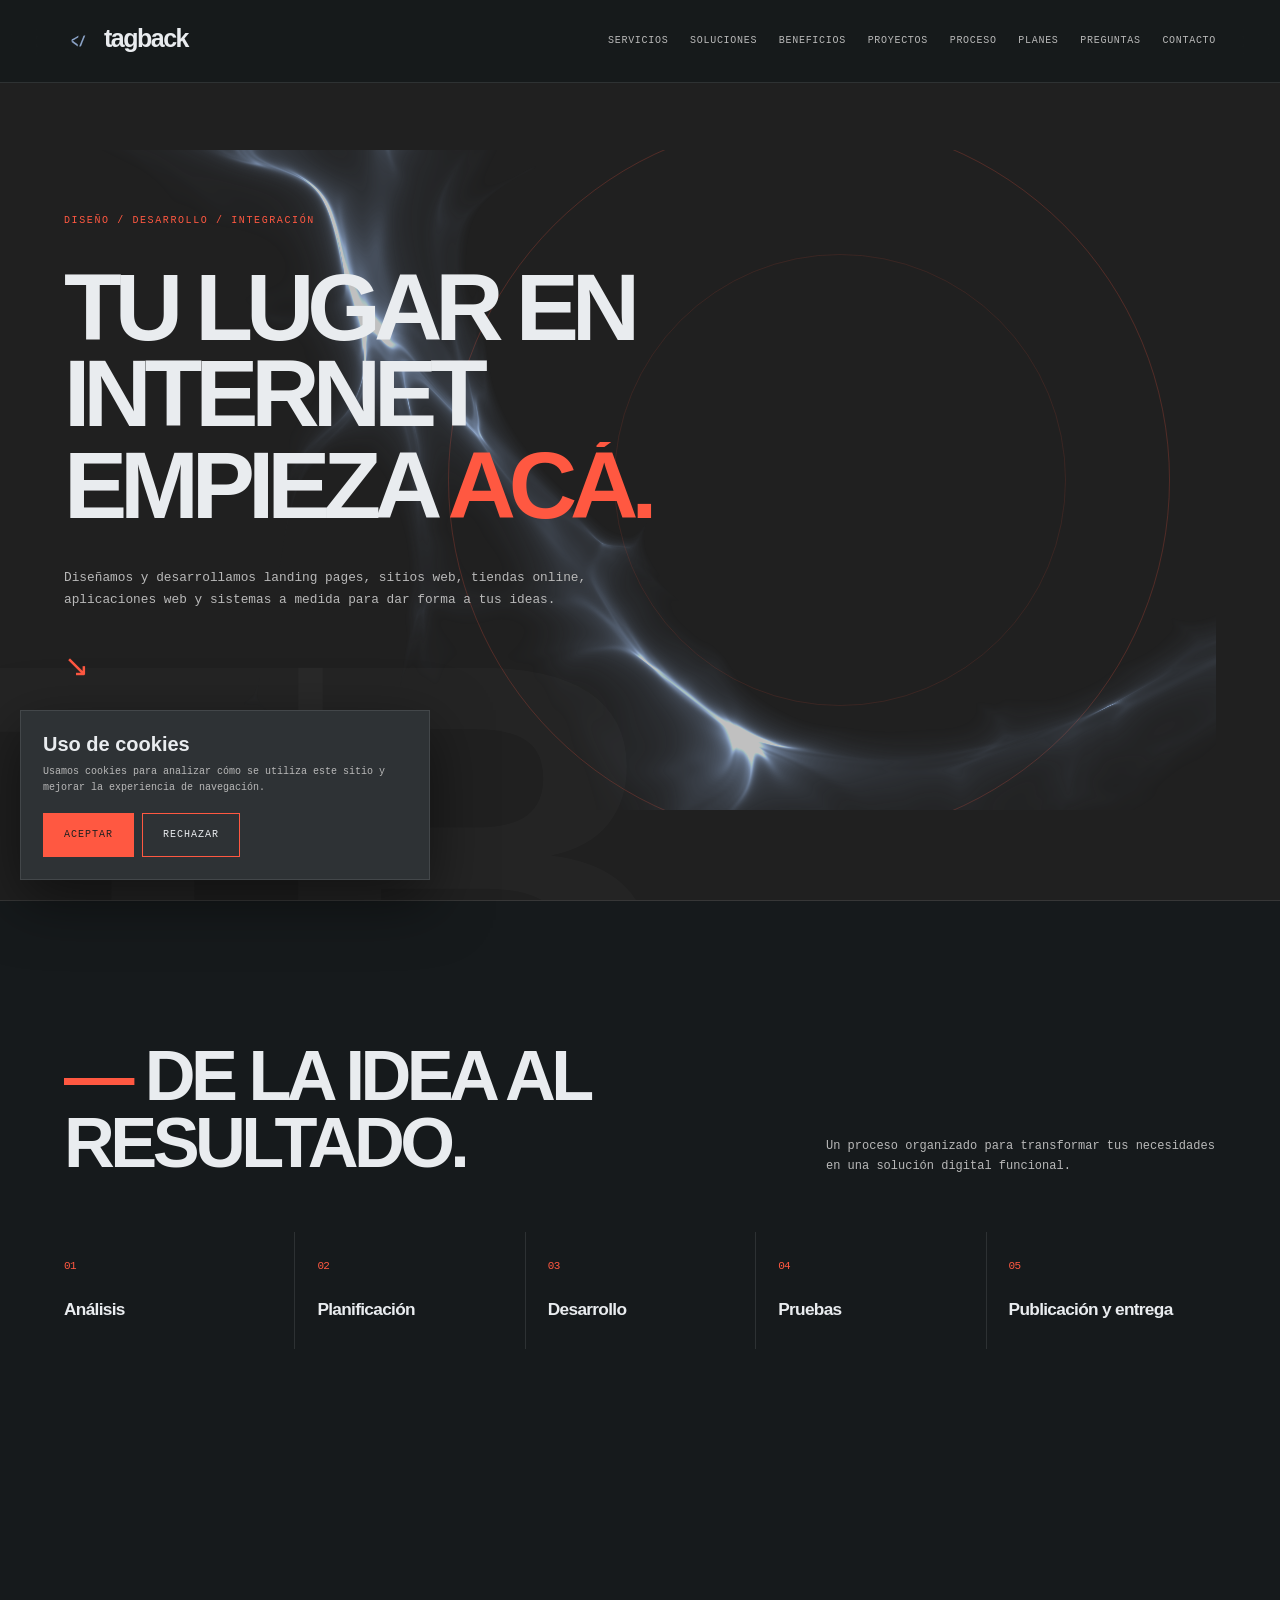
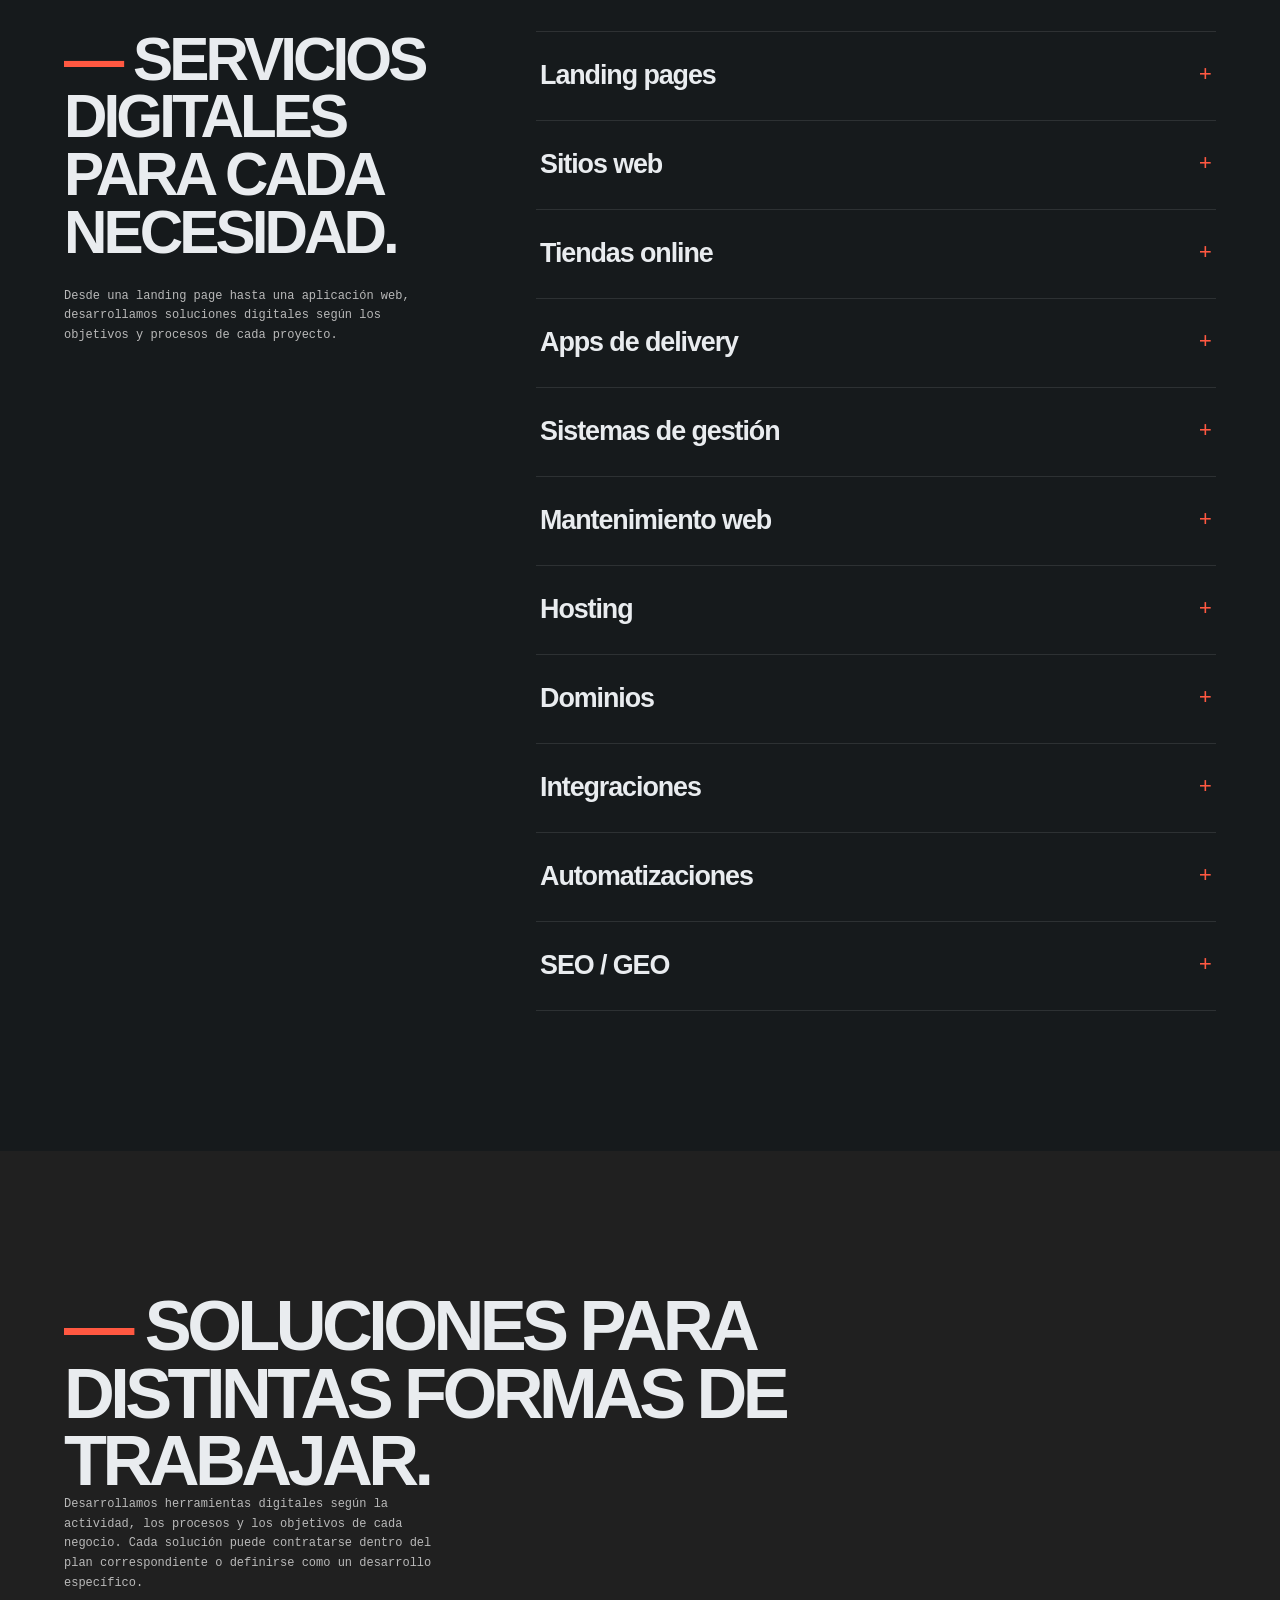
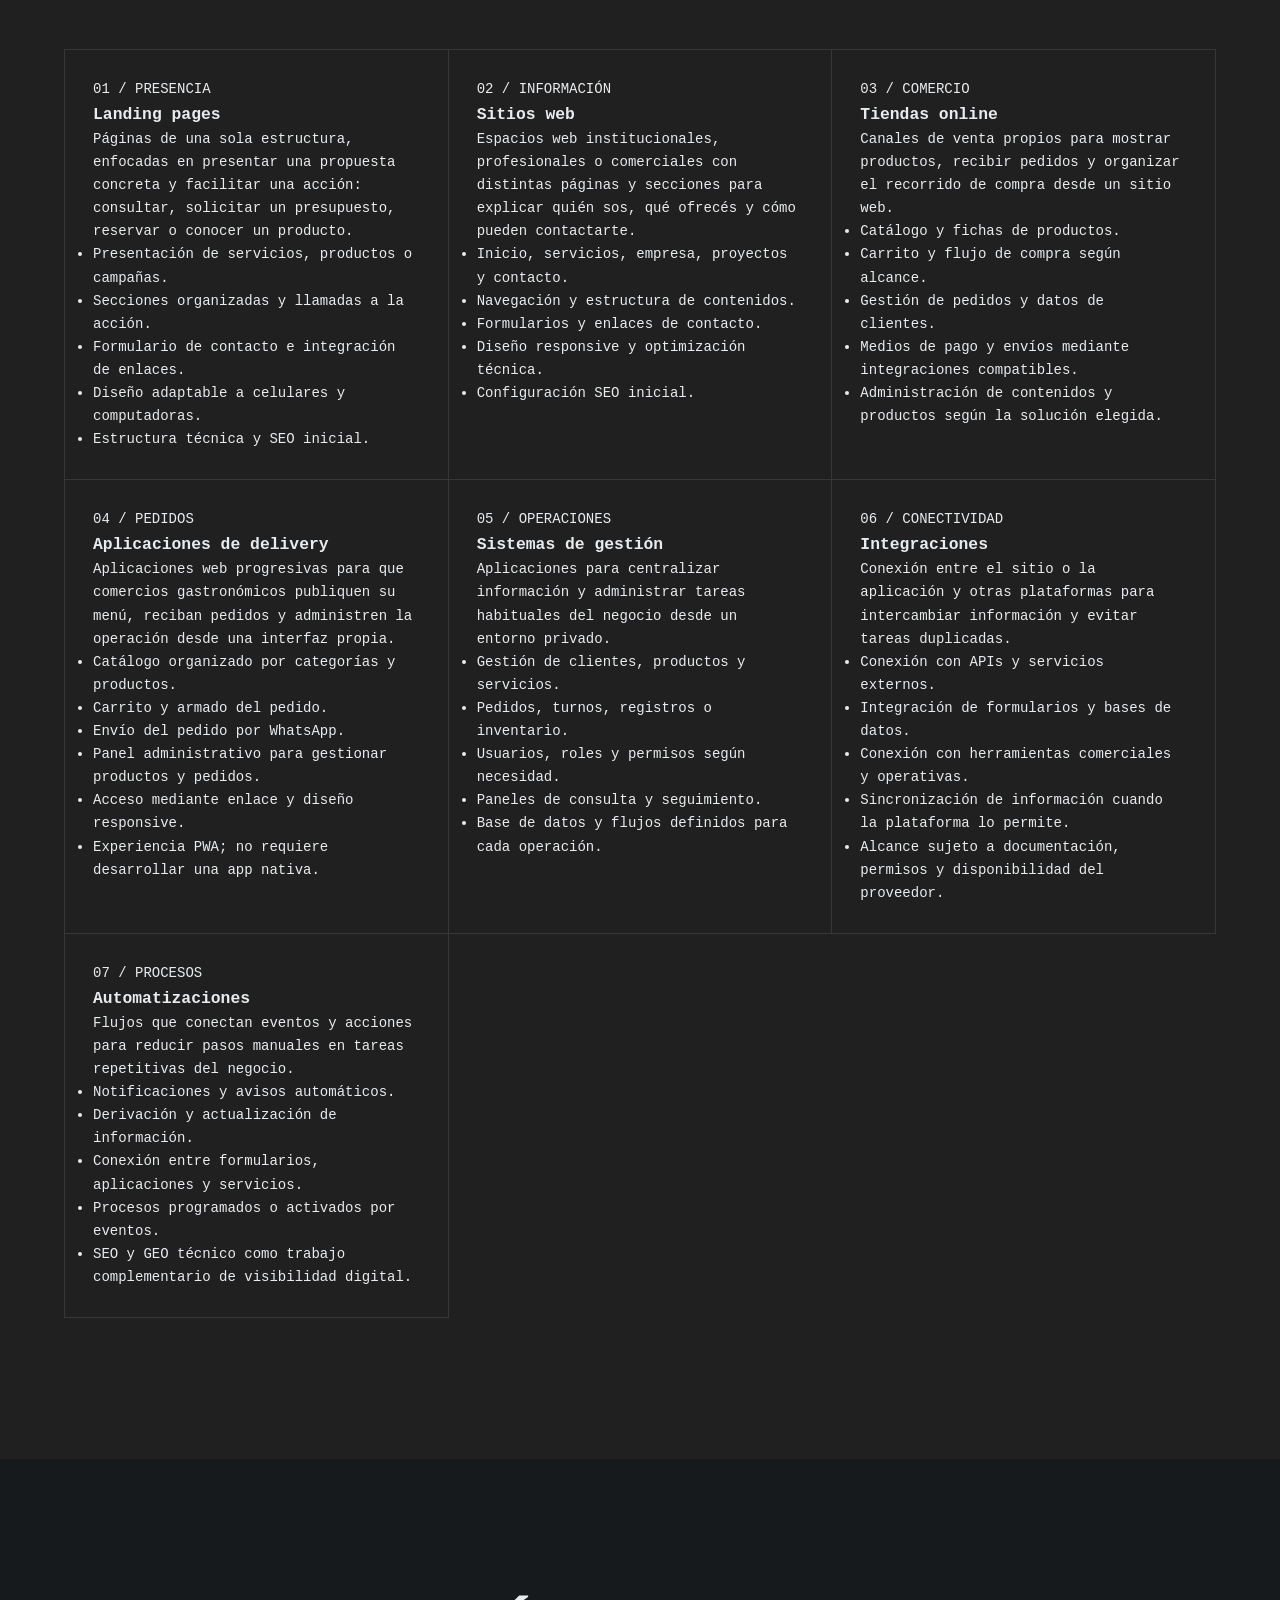
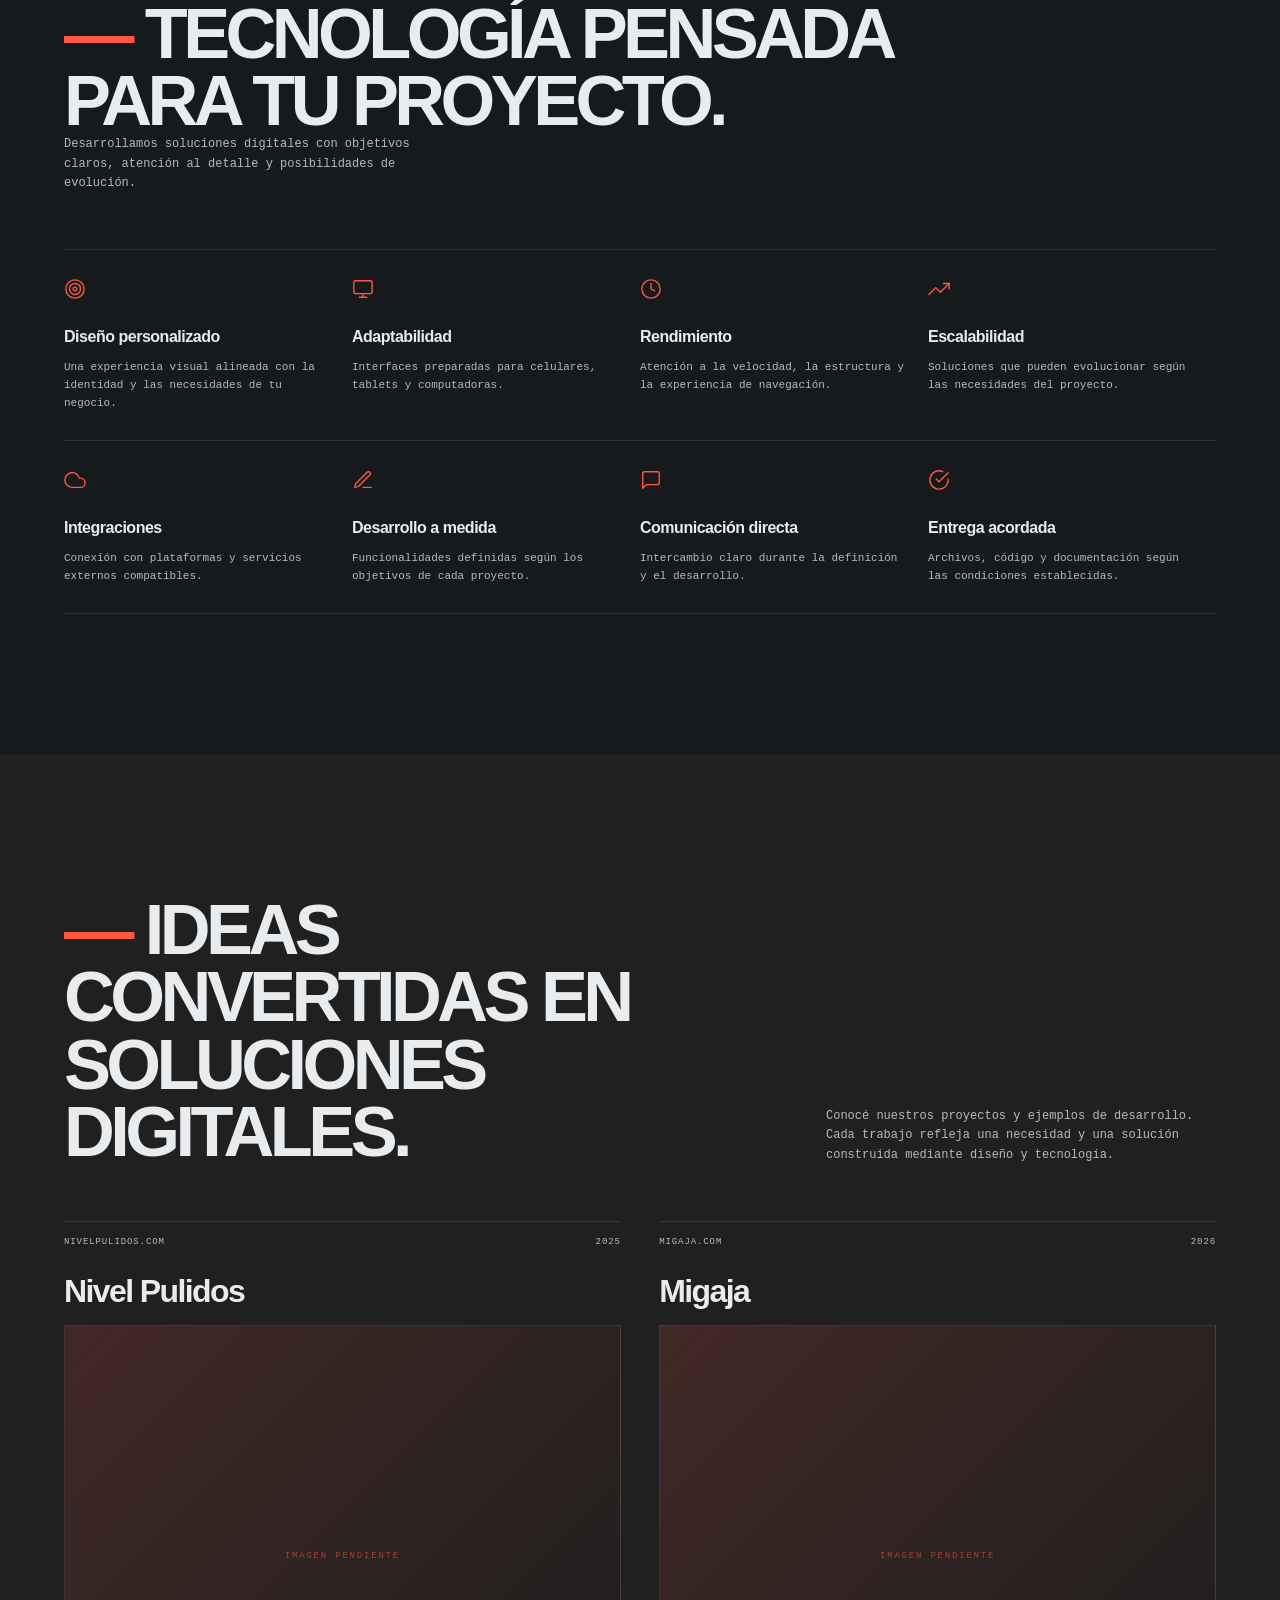
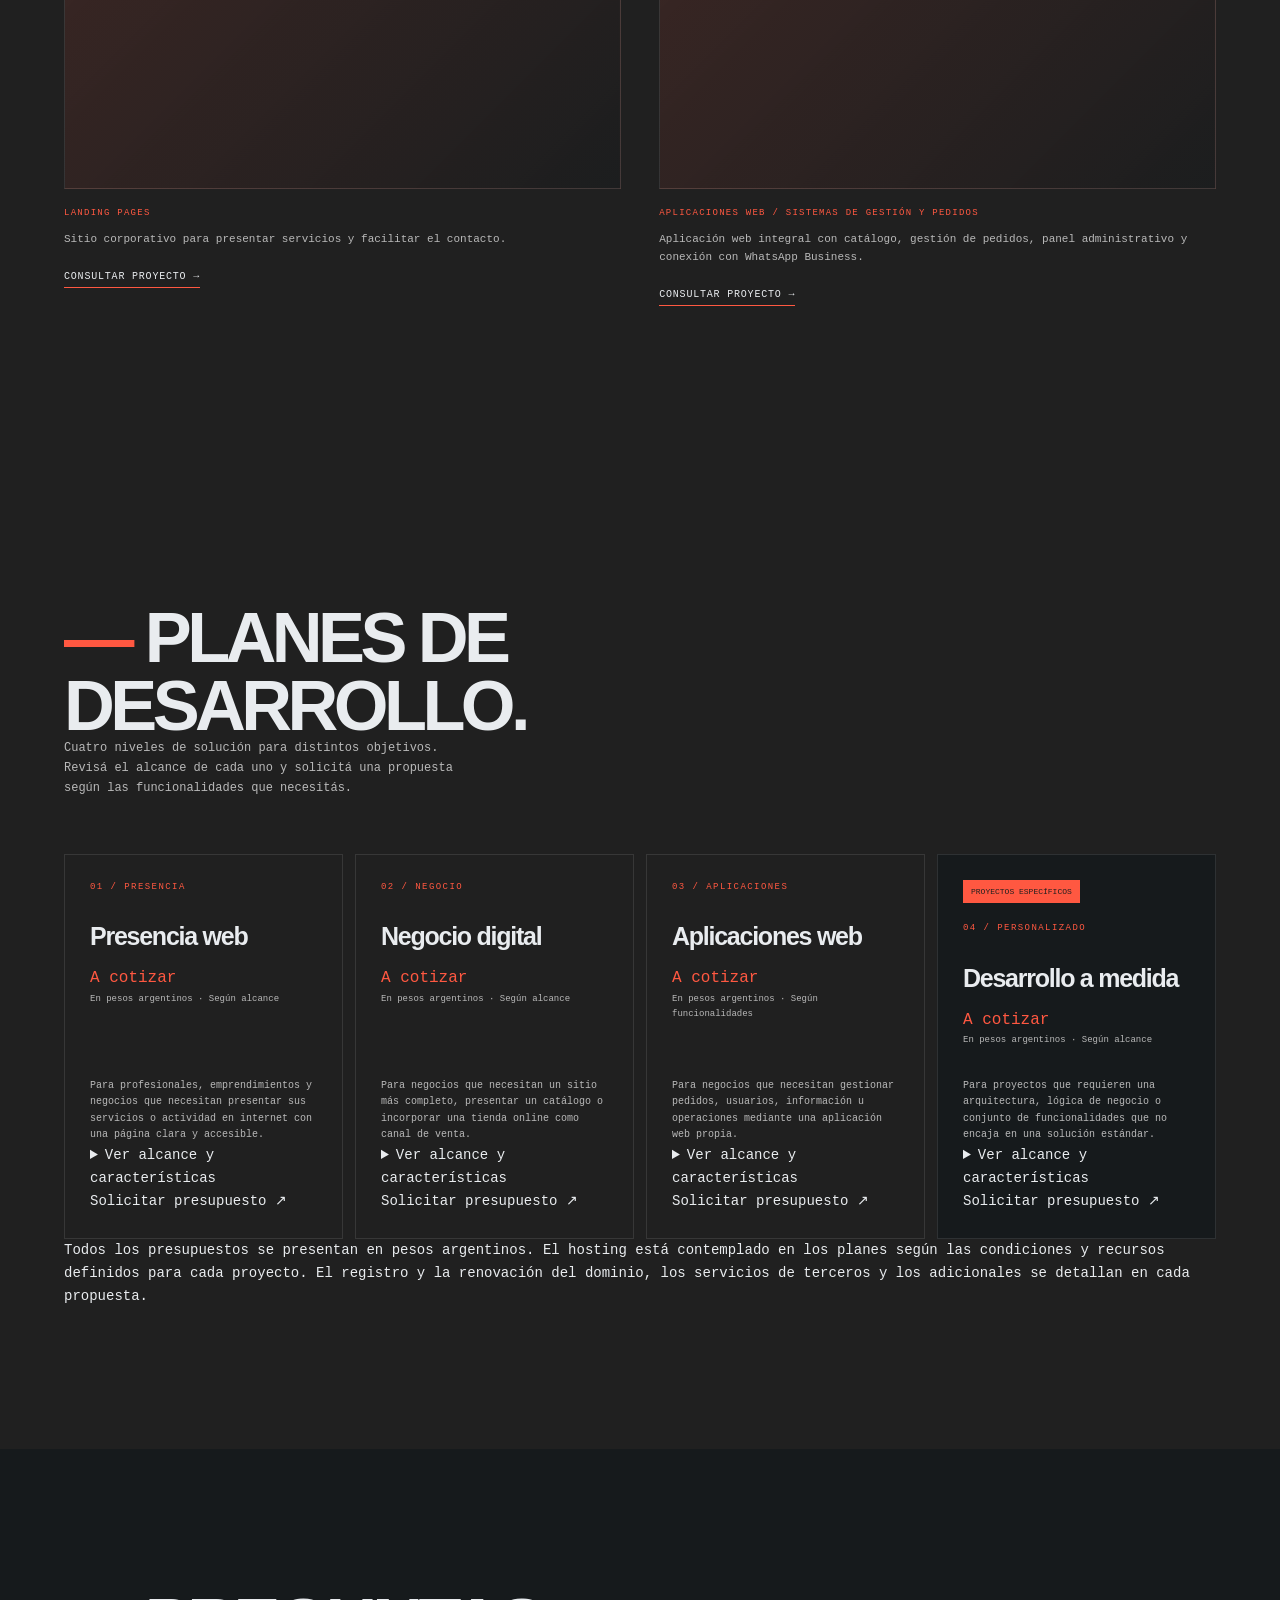
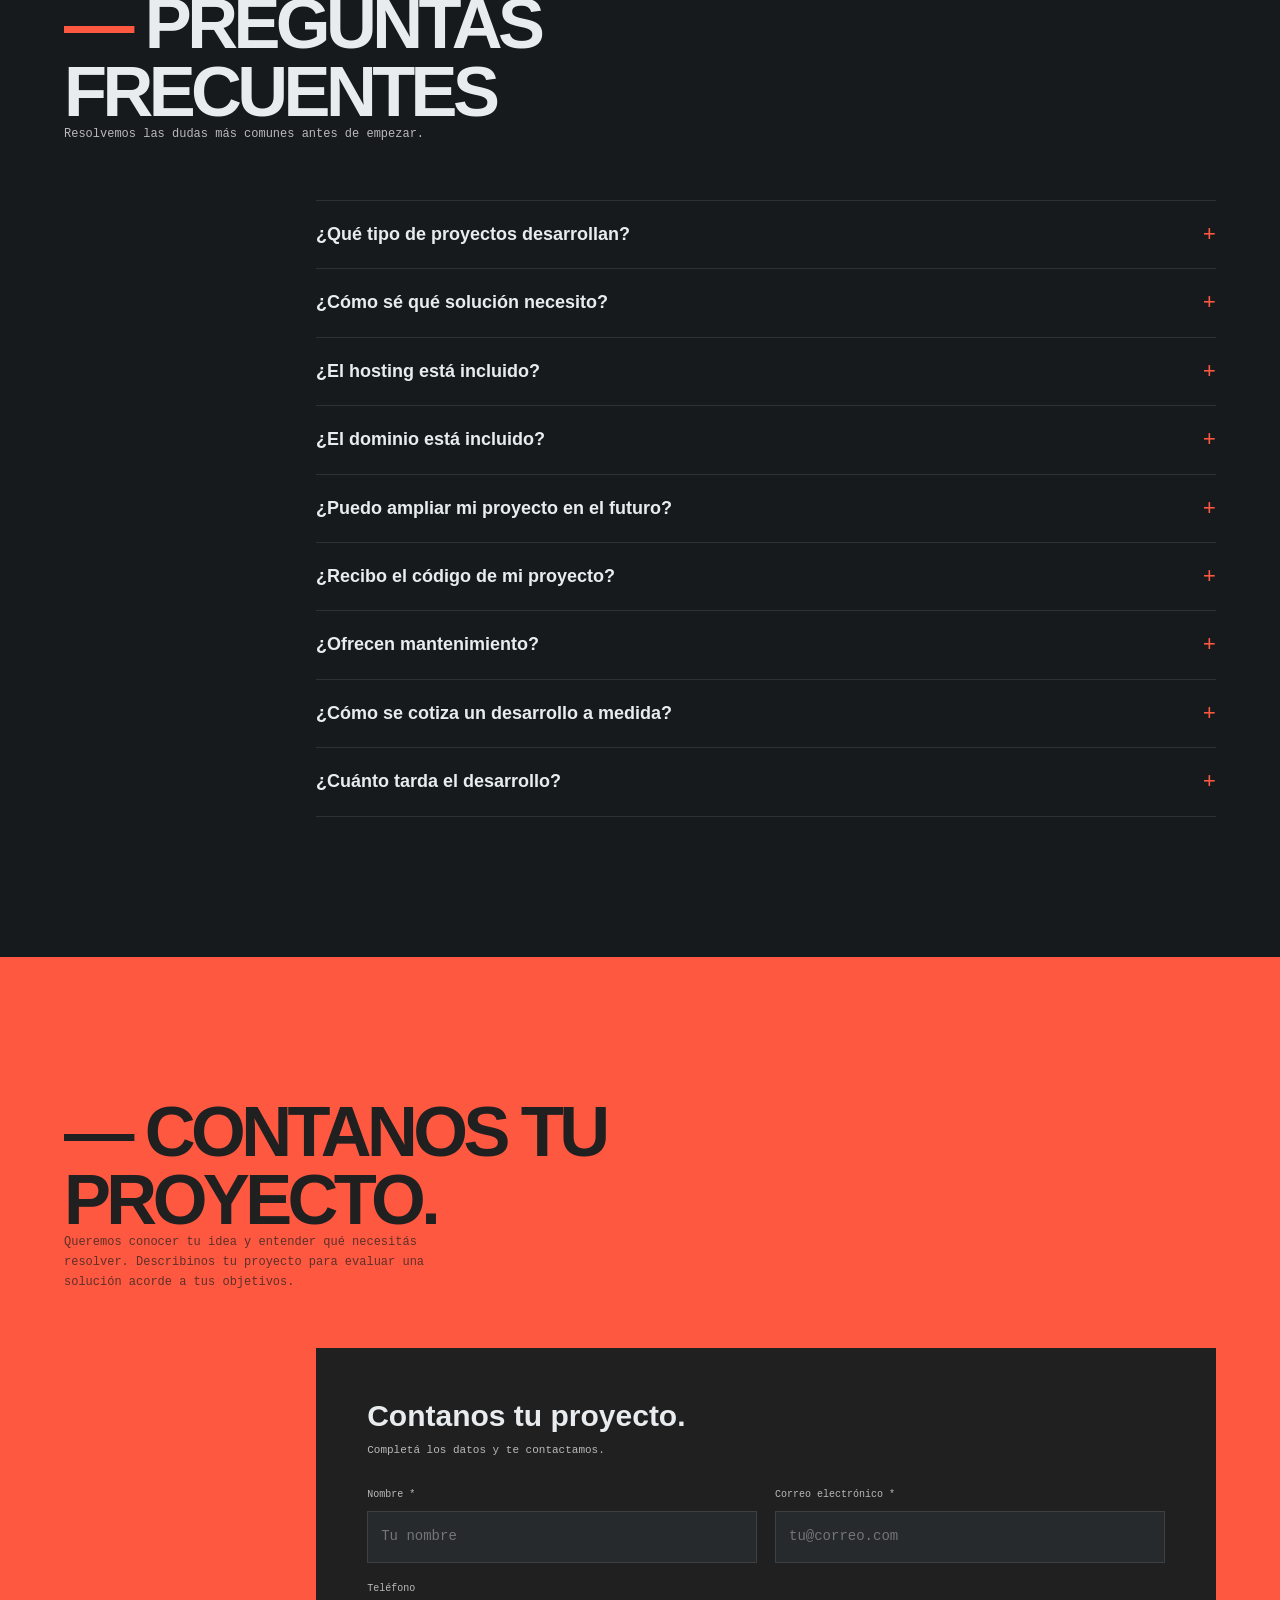
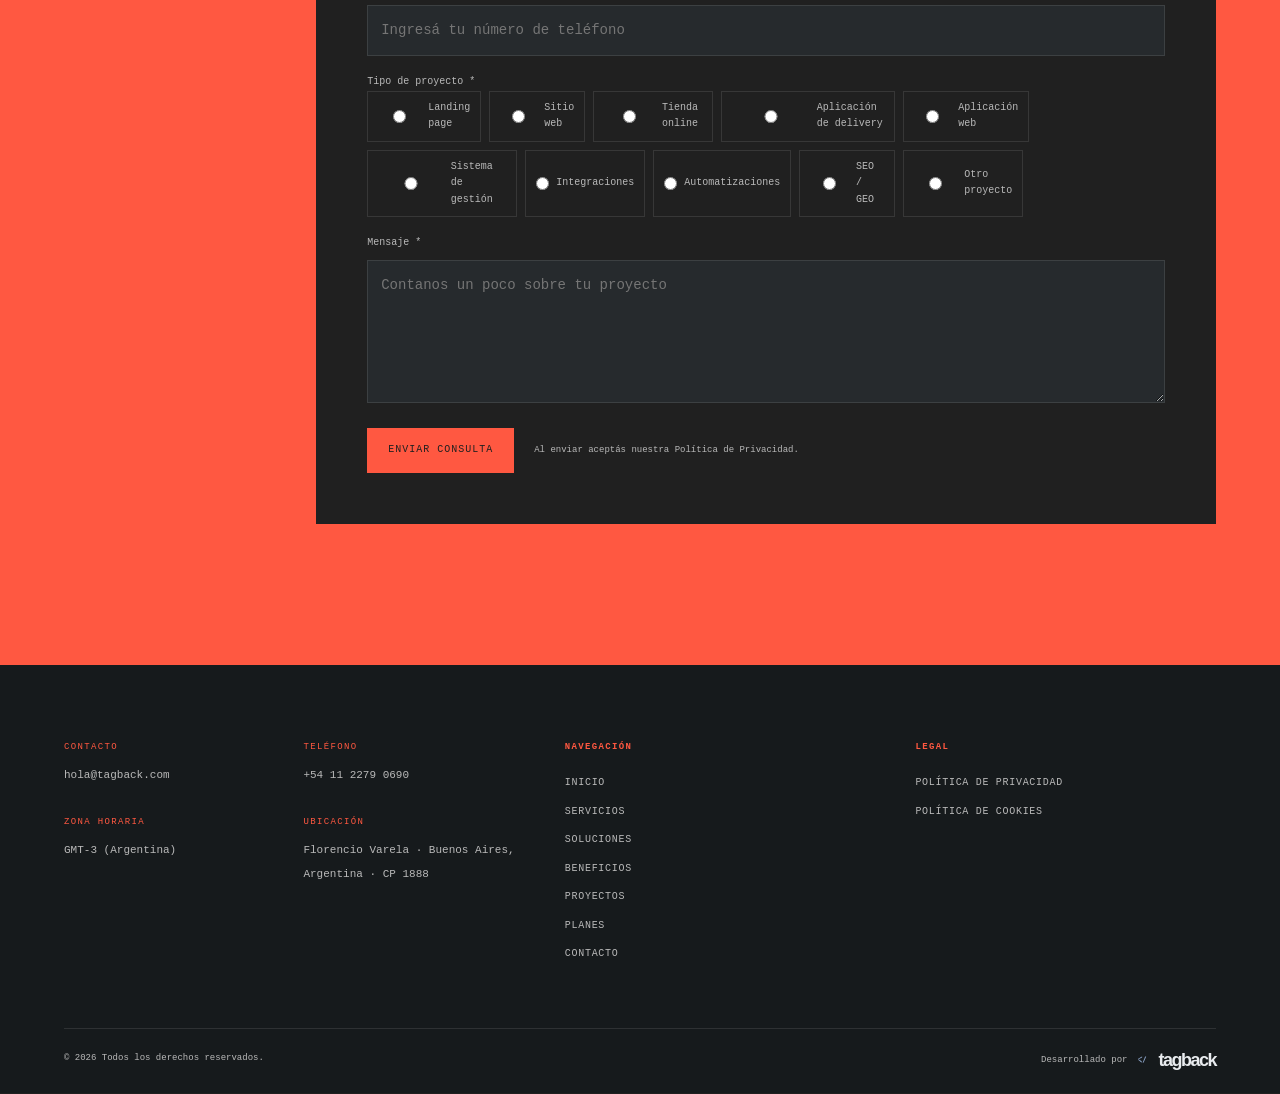
==== commit d64f5081: "Update index.html" ====
--- a/index.html
+++ b/index.html
@@ -1,14 +1,16 @@
 <!DOCTYPE html>
 <html lang="es" class="no-js">
-
 <head>
     <meta charset="UTF-8">
     <meta name="viewport" content="width=device-width, initial-scale=1.0">
+
     <title>tagback — Diseño y desarrollo web</title>
+
     <meta name="description" content="TAGBACK diseña y desarrolla landing pages, sitios web, tiendas online, aplicaciones web, apps de delivery, sistemas, integraciones y automatizaciones.">
     <meta name="theme-color" content="#202020">
     <meta name="robots" content="index, follow">
     <meta name="author" content="tagback">
+
     <link rel="canonical" href="https://tagback.com.ar/">
 
     <meta property="og:title" content="tagback — Estudio de diseño y desarrollo web">
@@ -18,6 +20,7 @@
     <meta property="og:url" content="https://tagback.com.ar/">
     <meta property="og:image" content="https://tagback.com.ar/favicon/tagback.png">
     <meta property="og:site_name" content="tagback">
+
     <meta name="twitter:card" content="summary_large_image">
     <meta name="twitter:title" content="tagback — Estudio de diseño y desarrollo web">
     <meta name="twitter:description" content="Landing pages, sitios web, tiendas online, apps de delivery y soluciones digitales a medida.">
@@ -26,515 +29,1203 @@
     <link rel="icon" type="image/png" href="./favicon/tagback.png">
     <link rel="apple-touch-icon" href="./favicon/tagback.png">
 
-    <script>document.documentElement.classList.remove('no-js');</script>
+    <script>
+        document.documentElement.classList.remove('no-js');
+    </script>
+
     <link rel="stylesheet" href="./css/styles.css">
 </head>
 
 <body>
-<a class="skip-link" href="#main">Saltar al contenido principal</a>
-
-<header class="site-header">
-    <div class="container header-inner">
-        <a href="./" class="logo" aria-label="tagback — Inicio">
-            <img src="./assets/logo/tagback.svg" alt="" class="logo-icon" width="42" height="42">
-            <span class="logo-text"><span class="logo-wordmark">tagback</span></span>
-        </a>
-
-        <nav class="main-nav" id="main-navigation" aria-label="Navegación principal">
-            <a href="https://tagback.com.ar/#servicios">Servicios</a>
-            <a href="https://tagback.com.ar/#soluciones">Soluciones</a>
-            <a href="https://tagback.com.ar/#beneficios">Beneficios</a>
-            <a href="https://tagback.com.ar/#trabajos">Proyectos</a>
-            <a href="#proceso">Proceso</a>
-            <a href="https://tagback.com.ar/#planes">Planes</a>
-            <a href="#faq">Preguntas</a>
-            <a href="https://tagback.com.ar/#contacto">Contacto</a>
-        </nav>
-<button class="menu-toggle" type="button" aria-label="Abrir menú" aria-expanded="false" aria-controls="main-navigation">
-            <span></span>
-            <span></span>
-        </button>
-    </div>
-</header>
-
-<main id="main">
-
-    <section class="hero">
-        <div class="container hero-grid">
-            <div class="hero-canvas-container" aria-hidden="true">
-                <canvas id="neural-canvas"></canvas>
+    <a class="skip-link" href="#main">Saltar al contenido principal</a>
+
+    <header class="site-header">
+        <div class="container header-inner">
+            <a href="./" class="logo" aria-label="tagback — Inicio">
+                <img
+                    src="./assets/logo/tagback.svg"
+                    alt=""
+                    class="logo-icon"
+                    width="42"
+                    height="42"
+                >
+                <span class="logo-text">
+                    <span class="logo-wordmark">tagback</span>
+                </span>
+            </a>
+
+            <nav class="main-nav" id="main-navigation" aria-label="Navegación principal">
+                <a href="https://tagback.com.ar/#servicios">Servicios</a>
+                <a href="https://tagback.com.ar/#soluciones">Soluciones</a>
+                <a href="https://tagback.com.ar/#beneficios">Beneficios</a>
+                <a href="https://tagback.com.ar/#trabajos">Proyectos</a>
+                <a href="#proceso">Proceso</a>
+                <a href="https://tagback.com.ar/#planes">Planes</a>
+                <a href="#faq">Preguntas</a>
+                <a href="https://tagback.com.ar/#contacto">Contacto</a>
+            </nav>
+
+            <button
+                class="menu-toggle"
+                type="button"
+                aria-label="Abrir menú"
+                aria-expanded="false"
+                aria-controls="main-navigation"
+            >
+                <span></span>
+                <span></span>
+            </button>
+        </div>
+    </header>
+
+    <main id="main">
+
+        <section class="hero">
+            <div class="container hero-grid">
+                <div class="hero-canvas-container" aria-hidden="true">
+                    <canvas id="neural-canvas"></canvas>
+                </div>
+
+                <div class="hero-content">
+                    <h1>
+                        <span class="reveal-line">
+                            <span>Tu lugar en internet</span>
+                        </span>
+                        <span class="reveal-line">
+                            <span>
+                                <span>empieza</span>
+                                <em>acá.</em>
+                            </span>
+                        </span>
+                    </h1>
+
+                    <p class="hero-lead">
+                        Diseñamos y desarrollamos landing pages, sitios web, tiendas online, aplicaciones web y sistemas a medida para dar forma a tus ideas.
+                    </p>
+                </div>
             </div>
-            <div class="hero-content">
-                <h1>
-                    <span class="reveal-line"><span>Tu lugar en internet</span></span>
-                    <span class="reveal-line"><span><span>empieza</span> <em>acá.</em></span></span>
-                </h1>
-                <p class="hero-lead">
-                    Diseñamos y desarrollamos landing pages, sitios web, tiendas online, aplicaciones web y sistemas a medida para dar forma a tus ideas.
+        </section>
+
+        <section class="process section" id="proceso">
+            <div class="container">
+                <div class="section-head">
+                    <div>
+                        <h2 class="section-title">De la idea al resultado.</h2>
+                    </div>
+
+                    <p class="section-desc">
+                        Un proceso organizado para transformar tus necesidades en una solución digital funcional.
+                    </p>
+                </div>
+
+                <div class="process-list">
+                    <details class="process-item">
+                        <summary>Análisis</summary>
+                        <p>
+                            Comprendemos tu idea, tus objetivos y el problema que necesitás resolver.
+                        </p>
+                    </details>
+
+                    <details class="process-item">
+                        <summary>Planificación</summary>
+                        <p>
+                            Definimos el alcance, las funcionalidades y las prioridades del proyecto.
+                        </p>
+                    </details>
+
+                    <details class="process-item">
+                        <summary>Desarrollo</summary>
+                        <p>
+                            Construimos la solución acordada con atención al diseño y al funcionamiento.
+                        </p>
+                    </details>
+
+                    <details class="process-item">
+                        <summary>Pruebas</summary>
+                        <p>
+                            Verificamos las funcionalidades y corregimos los problemas detectados.
+                        </p>
+                    </details>
+
+                    <details class="process-item">
+                        <summary>Publicación y entrega</summary>
+                        <p>
+                            Preparamos la puesta en funcionamiento y entregamos los elementos acordados.
+                        </p>
+                    </details>
+                </div>
+            </div>
+        </section>
+
+        <section class="services section" id="servicios">
+            <div class="container services-inner">
+                <div class="services-intro">
+                    <h2 class="section-title">
+                        Servicios digitales para cada necesidad.
+                    </h2>
+
+                    <p class="section-desc">
+                        Desde una landing page hasta una aplicación web, desarrollamos soluciones digitales según los objetivos y procesos de cada proyecto.
+                    </p>
+                </div>
+
+                <div class="services-cards accordion-horizontal">
+
+                    <article class="service-card">
+                        <button type="button" class="service-card-header" aria-expanded="false">
+                            <h3 class="service-card-title">Landing pages</h3>
+                        </button>
+                        <div class="service-card-panel">
+                            <div class="service-card-panel-inner">
+                                <p>
+                                    Páginas enfocadas en presentar una propuesta, comunicar sus beneficios y generar consultas o conversiones.
+                                </p>
+                            </div>
+                        </div>
+                    </article>
+
+                    <article class="service-card">
+                        <button type="button" class="service-card-header" aria-expanded="false">
+                            <h3 class="service-card-title">Sitios web</h3>
+                        </button>
+                        <div class="service-card-panel">
+                            <div class="service-card-panel-inner">
+                                <p>
+                                    Sitios institucionales y corporativos adaptables para comunicar la identidad, los servicios y la información de tu negocio.
+                                </p>
+                            </div>
+                        </div>
+                    </article>
+
+                    <article class="service-card">
+                        <button type="button" class="service-card-header" aria-expanded="false">
+                            <h3 class="service-card-title">Tiendas online</h3>
+                        </button>
+                        <div class="service-card-panel">
+                            <div class="service-card-panel-inner">
+                                <p>
+                                    Catálogos digitales y experiencias de compra para exhibir productos y gestionar ventas por internet.
+                                </p>
+                            </div>
+                        </div>
+                    </article>
+
+                    <article class="service-card">
+                        <button type="button" class="service-card-header" aria-expanded="false">
+                            <h3 class="service-card-title">Apps de delivery</h3>
+                        </button>
+                        <div class="service-card-panel">
+                            <div class="service-card-panel-inner">
+                                <p>
+                                    Aplicaciones web progresivas con catálogo, carrito, pedidos por WhatsApp, panel administrativo y acceso mediante enlace, adaptadas a celulares y computadoras.
+                                </p>
+                            </div>
+                        </div>
+                    </article>
+
+                    <article class="service-card">
+                        <button type="button" class="service-card-header" aria-expanded="false">
+                            <h3 class="service-card-title">Sistemas de gestión</h3>
+                        </button>
+                        <div class="service-card-panel">
+                            <div class="service-card-panel-inner">
+                                <p>
+                                    Herramientas web para administrar pedidos, clientes, productos, inventarios, turnos y operaciones.
+                                </p>
+                            </div>
+                        </div>
+                    </article>
+
+                    <article class="service-card">
+                        <button type="button" class="service-card-header" aria-expanded="false">
+                            <h3 class="service-card-title">Mantenimiento web</h3>
+                        </button>
+                        <div class="service-card-panel">
+                            <div class="service-card-panel-inner">
+                                <p>
+                                    Actualizaciones, correcciones, mejoras y tareas técnicas para mantener sitios y aplicaciones.
+                                </p>
+                            </div>
+                        </div>
+                    </article>
+
+                    <article class="service-card">
+                        <button type="button" class="service-card-header" aria-expanded="false">
+                            <h3 class="service-card-title">Hosting</h3>
+                        </button>
+                        <div class="service-card-panel">
+                            <div class="service-card-panel-inner">
+                                <p>
+                                    Publicación y alojamiento web con condiciones, límites y recursos definidos para cada proyecto.
+                                </p>
+                            </div>
+                        </div>
+                    </article>
+
+                    <article class="service-card">
+                        <button type="button" class="service-card-header" aria-expanded="false">
+                            <h3 class="service-card-title">Dominios</h3>
+                        </button>
+                        <div class="service-card-panel">
+                            <div class="service-card-panel-inner">
+                                <p>
+                                    Configuración y conexión de dominios propios. El registro y la renovación se cotizan según el proveedor y la extensión.
+                                </p>
+                            </div>
+                        </div>
+                    </article>
+
+                    <article class="service-card">
+                        <button type="button" class="service-card-header" aria-expanded="false">
+                            <h3 class="service-card-title">Integraciones</h3>
+                        </button>
+                        <div class="service-card-panel">
+                            <div class="service-card-panel-inner">
+                                <p>
+                                    Conexión entre sitios, aplicaciones, bases de datos, APIs y plataformas externas compatibles.
+                                </p>
+                            </div>
+                        </div>
+                    </article>
+
+                    <article class="service-card">
+                        <button type="button" class="service-card-header" aria-expanded="false">
+                            <h3 class="service-card-title">Automatizaciones</h3>
+                        </button>
+                        <div class="service-card-panel">
+                            <div class="service-card-panel-inner">
+                                <p>
+                                    Automatización de tareas y flujos de trabajo para reducir procesos manuales y conectar herramientas.
+                                </p>
+                            </div>
+                        </div>
+                    </article>
+
+                    <article class="service-card">
+                        <button type="button" class="service-card-header" aria-expanded="false">
+                            <h3 class="service-card-title">SEO / GEO</h3>
+                        </button>
+                        <div class="service-card-panel">
+                            <div class="service-card-panel-inner">
+                                <p>
+                                    Optimización técnica y estructural para mejorar la comprensión, indexación y visibilidad del contenido en buscadores y motores de respuesta.
+                                </p>
+                            </div>
+                        </div>
+                    </article>
+
+                </div>
+            </div>
+        </section>
+
+        <section class="custom-solutions section" id="soluciones">
+            <div class="container">
+                <div class="section-head">
+                    <div>
+                        <h2 class="section-title">
+                            Soluciones para distintas formas de trabajar.
+                        </h2>
+
+                        <p class="section-desc">
+                            Desarrollamos herramientas digitales según la actividad, los procesos y los objetivos de cada negocio. Cada solución puede contratarse dentro del plan correspondiente o definirse como un desarrollo específico.
+                        </p>
+                    </div>
+                </div>
+
+                <div class="solutions-grid solutions-grid--detailed">
+
+                    <article class="solution-card">
+                        <span class="solution-number">01 / PRESENCIA</span>
+                        <h3>Landing pages</h3>
+                        <p>
+                            Páginas de una sola estructura, enfocadas en presentar una propuesta concreta y facilitar una acción: consultar, solicitar un presupuesto, reservar o conocer un producto.
+                        </p>
+                        <ul>
+                            <li>Presentación de servicios, productos o campañas.</li>
+                            <li>Secciones organizadas y llamadas a la acción.</li>
+                            <li>Formulario de contacto e integración de enlaces.</li>
+                            <li>Diseño adaptable a celulares y computadoras.</li>
+                            <li>Estructura técnica y SEO inicial.</li>
+                        </ul>
+                    </article>
+
+                    <article class="solution-card">
+                        <span class="solution-number">02 / INFORMACIÓN</span>
+                        <h3>Sitios web</h3>
+                        <p>
+                            Espacios web institucionales, profesionales o comerciales con distintas páginas y secciones para explicar quién sos, qué ofrecés y cómo pueden contactarte.
+                        </p>
+                        <ul>
+                            <li>Inicio, servicios, empresa, proyectos y contacto.</li>
+                            <li>Navegación y estructura de contenidos.</li>
+                            <li>Formularios y enlaces de contacto.</li>
+                            <li>Diseño responsive y optimización técnica.</li>
+                            <li>Configuración SEO inicial.</li>
+                        </ul>
+                    </article>
+
+                    <article class="solution-card">
+                        <span class="solution-number">03 / COMERCIO</span>
+                        <h3>Tiendas online</h3>
+                        <p>
+                            Canales de venta propios para mostrar productos, recibir pedidos y organizar el recorrido de compra desde un sitio web.
+                        </p>
+                        <ul>
+                            <li>Catálogo y fichas de productos.</li>
+                            <li>Carrito y flujo de compra según alcance.</li>
+                            <li>Gestión de pedidos y datos de clientes.</li>
+                            <li>Medios de pago y envíos mediante integraciones compatibles.</li>
+                            <li>Administración de contenidos y productos según la solución elegida.</li>
+                        </ul>
+                    </article>
+
+                    <article class="solution-card">
+                        <span class="solution-number">04 / PEDIDOS</span>
+                        <h3>Aplicaciones de delivery</h3>
+                        <p>
+                            Aplicaciones web progresivas para que comercios gastronómicos publiquen su menú, reciban pedidos y administren la operación desde una interfaz propia.
+                        </p>
+                        <ul>
+                            <li>Catálogo organizado por categorías y productos.</li>
+                            <li>Carrito y armado del pedido.</li>
+                            <li>Envío del pedido por WhatsApp.</li>
+                            <li>Panel administrativo para gestionar productos y pedidos.</li>
+                            <li>Acceso mediante enlace y diseño responsive.</li>
+                            <li>Experiencia PWA; no requiere desarrollar una app nativa.</li>
+                        </ul>
+                    </article>
+
+                    <article class="solution-card">
+                        <span class="solution-number">05 / OPERACIONES</span>
+                        <h3>Sistemas de gestión</h3>
+                        <p>
+                            Aplicaciones para centralizar información y administrar tareas habituales del negocio desde un entorno privado.
+                        </p>
+                        <ul>
+                            <li>Gestión de clientes, productos y servicios.</li>
+                            <li>Pedidos, turnos, registros o inventario.</li>
+                            <li>Usuarios, roles y permisos según necesidad.</li>
+                            <li>Paneles de consulta y seguimiento.</li>
+                            <li>Base de datos y flujos definidos para cada operación.</li>
+                        </ul>
+                    </article>
+
+                    <article class="solution-card">
+                        <span class="solution-number">06 / CONECTIVIDAD</span>
+                        <h3>Integraciones</h3>
+                        <p>
+                            Conexión entre el sitio o la aplicación y otras plataformas para intercambiar información y evitar tareas duplicadas.
+                        </p>
+                        <ul>
+                            <li>Conexión con APIs y servicios externos.</li>
+                            <li>Integración de formularios y bases de datos.</li>
+                            <li>Conexión con herramientas comerciales y operativas.</li>
+                            <li>Sincronización de información cuando la plataforma lo permite.</li>
+                            <li>Alcance sujeto a documentación, permisos y disponibilidad del proveedor.</li>
+                        </ul>
+                    </article>
+
+                    <article class="solution-card">
+                        <span class="solution-number">07 / PROCESOS</span>
+                        <h3>Automatizaciones</h3>
+                        <p>
+                            Flujos que conectan eventos y acciones para reducir pasos manuales en tareas repetitivas del negocio.
+                        </p>
+                        <ul>
+                            <li>Notificaciones y avisos automáticos.</li>
+                            <li>Derivación y actualización de información.</li>
+                            <li>Conexión entre formularios, aplicaciones y servicios.</li>
+                            <li>Procesos programados o activados por eventos.</li>
+                            <li>SEO y GEO técnico como trabajo complementario de visibilidad digital.</li>
+                        </ul>
+                    </article>
+
+                </div>
+            </div>
+        </section>
+
+        <section class="why section" id="beneficios">
+            <div class="container">
+                <div class="section-head">
+                    <div>
+                        <h2 class="section-title">
+                            Tecnología pensada para tu proyecto.
+                        </h2>
+
+                        <p class="section-desc">
+                            Desarrollamos soluciones digitales con objetivos claros, atención al detalle y posibilidades de evolución.
+                        </p>
+                    </div>
+                </div>
+
+                <div class="why-grid">
+
+                    <div class="benefit-item">
+                        <svg class="benefit-icon" viewBox="0 0 24 24" fill="none" stroke="currentColor" stroke-width="1.5" stroke-linecap="round" stroke-linejoin="round">
+                            <circle cx="12" cy="12" r="10"></circle>
+                            <circle cx="12" cy="12" r="6"></circle>
+                            <circle cx="12" cy="12" r="2"></circle>
+                        </svg>
+                        <div class="benefit-content">
+                            <h3>Diseño personalizado</h3>
+                            <p>
+                                Una experiencia visual alineada con la identidad y las necesidades de tu negocio.
+                            </p>
+                        </div>
+                    </div>
+
+                    <div class="benefit-item">
+                        <svg class="benefit-icon" viewBox="0 0 24 24" fill="none" stroke="currentColor" stroke-width="1.5" stroke-linecap="round" stroke-linejoin="round">
+                            <rect x="2" y="3" width="20" height="14" rx="2" ry="2"></rect>
+                            <line x1="8" y1="21" x2="16" y2="21"></line>
+                            <line x1="12" y1="17" x2="12" y2="21"></line>
+                        </svg>
+                        <div class="benefit-content">
+                            <h3>Adaptabilidad</h3>
+                            <p>
+                                Interfaces preparadas para celulares, tablets y computadoras.
+                            </p>
+                        </div>
+                    </div>
+
+                    <div class="benefit-item">
+                        <svg class="benefit-icon" viewBox="0 0 24 24" fill="none" stroke="currentColor" stroke-width="1.5" stroke-linecap="round" stroke-linejoin="round">
+                            <circle cx="12" cy="12" r="10"></circle>
+                            <polyline points="12 6 12 12 16 14"></polyline>
+                        </svg>
+                        <div class="benefit-content">
+                            <h3>Rendimiento</h3>
+                            <p>
+                                Atención a la velocidad, la estructura y la experiencia de navegación.
+                            </p>
+                        </div>
+                    </div>
+
+                    <div class="benefit-item">
+                        <svg class="benefit-icon" viewBox="0 0 24 24" fill="none" stroke="currentColor" stroke-width="1.5" stroke-linecap="round" stroke-linejoin="round">
+                            <polyline points="23 6 13.5 15.5 8.5 10.5 1 18"></polyline>
+                            <polyline points="17 6 23 6 23 12"></polyline>
+                        </svg>
+                        <div class="benefit-content">
+                            <h3>Escalabilidad</h3>
+                            <p>
+                                Soluciones que pueden evolucionar según las necesidades del proyecto.
+                            </p>
+                        </div>
+                    </div>
+
+                    <div class="benefit-item">
+                        <svg class="benefit-icon" viewBox="0 0 24 24" fill="none" stroke="currentColor" stroke-width="1.5" stroke-linecap="round" stroke-linejoin="round">
+                            <path d="M18 10h-1.26A8 8 0 1 0 9 20h9a5 5 0 0 0 0-10z"></path>
+                        </svg>
+                        <div class="benefit-content">
+                            <h3>Integraciones</h3>
+                            <p>
+                                Conexión con plataformas y servicios externos compatibles.
+                            </p>
+                        </div>
+                    </div>
+
+                    <div class="benefit-item">
+                        <svg class="benefit-icon" viewBox="0 0 24 24" fill="none" stroke="currentColor" stroke-width="1.5" stroke-linecap="round" stroke-linejoin="round">
+                            <path d="M12 20h9"></path>
+                            <path d="M16.5 3.5a2.121 2.121 0 0 1 3 3L7 19l-4 1 1-4L16.5 3.5z"></path>
+                        </svg>
+                        <div class="benefit-content">
+                            <h3>Desarrollo a medida</h3>
+                            <p>
+                                Funcionalidades definidas según los objetivos de cada proyecto.
+                            </p>
+                        </div>
+                    </div>
+
+                    <div class="benefit-item">
+                        <svg class="benefit-icon" viewBox="0 0 24 24" fill="none" stroke="currentColor" stroke-width="1.5" stroke-linecap="round" stroke-linejoin="round">
+                            <path d="M21 15a2 2 0 0 1-2 2H7l-4 4V5a2 2 0 0 1 2-2h14a2 2 0 0 1 2 2z"></path>
+                        </svg>
+                        <div class="benefit-content">
+                            <h3>Comunicación directa</h3>
+                            <p>
+                                Intercambio claro durante la definición y el desarrollo.
+                            </p>
+                        </div>
+                    </div>
+
+                    <div class="benefit-item">
+                        <svg class="benefit-icon" viewBox="0 0 24 24" fill="none" stroke="currentColor" stroke-width="1.5" stroke-linecap="round" stroke-linejoin="round">
+                            <path d="M22 11.08V12a10 10 0 1 1-5.93-9.14"></path>
+                            <polyline points="22 4 12 14.01 9 11.01"></polyline>
+                        </svg>
+                        <div class="benefit-content">
+                            <h3>Entrega acordada</h3>
+                            <p>
+                                Archivos, código y documentación según las condiciones establecidas.
+                            </p>
+                        </div>
+                    </div>
+
+                </div>
+            </div>
+        </section>
+
+        <section class="work section" id="trabajos">
+            <div class="container">
+                <div class="section-head">
+                    <div>
+                        <h2 class="section-title">
+                            Ideas convertidas en soluciones digitales.
+                        </h2>
+                    </div>
+
+                    <p class="section-desc">
+                        Conocé nuestros proyectos y ejemplos de desarrollo. Cada trabajo refleja una necesidad y una solución construida mediante diseño y tecnología.
+                    </p>
+                </div>
+
+                <div class="work-grid">
+
+                    <article class="work-card">
+                        <div class="work-card-header">
+                            <span>NIVELPULIDOS.COM</span>
+                            <span>2025</span>
+                        </div>
+
+                        <h3 class="work-card-name">Nivel Pulidos</h3>
+
+                        <div class="work-card-image"></div>
+
+                        <div class="work-card-overlay">
+                            <span class="work-card-category">LANDING PAGES</span>
+
+                            <p class="work-card-claim">
+                                Sitio corporativo para presentar servicios y facilitar el contacto.
+                            </p>
+
+                            <a class="work-card-link" href="https://tagback.com.ar/#contacto">
+                                Consultar proyecto →
+                            </a>
+                        </div>
+                    </article>
+
+                    <article class="work-card">
+                        <div class="work-card-header">
+                            <span>MIGAJA.COM</span>
+                            <span>2026</span>
+                        </div>
+
+                        <h3 class="work-card-name">Migaja</h3>
+
+                        <div class="work-card-image"></div>
+
+                        <div class="work-card-overlay">
+                            <span class="work-card-category">
+                                APLICACIONES WEB / SISTEMAS DE GESTIÓN Y PEDIDOS
+                            </span>
+
+                            <p class="work-card-claim">
+                                Aplicación web integral con catálogo, gestión de pedidos, panel administrativo y conexión con WhatsApp Business.
+                            </p>
+
+                            <a class="work-card-link" href="https://tagback.com.ar/#contacto">
+                                Consultar proyecto →
+                            </a>
+                        </div>
+                    </article>
+
+                </div>
+            </div>
+        </section>
+
+        <section class="plans section" id="planes">
+            <div class="container">
+                <div class="section-head">
+                    <div>
+                        <h2 class="section-title">Planes de desarrollo.</h2>
+
+                        <p class="section-desc">
+                            Cuatro niveles de solución para distintos objetivos. Revisá el alcance de cada uno y solicitá una propuesta según las funcionalidades que necesitás.
+                        </p>
+                    </div>
+                </div>
+
+                <div class="plans-grid plans-grid--detailed">
+
+                    <article class="plan-card" data-plan="presencia-web">
+                        <span class="plan-label">01 / PRESENCIA</span>
+
+                        <h3>Presencia web</h3>
+
+                        <p class="plan-price">
+                            A cotizar
+                            <small>En pesos argentinos · Según alcance</small>
+                        </p>
+
+                        <p class="plan-desc">
+                            Para profesionales, emprendimientos y negocios que necesitan presentar sus servicios o actividad en internet con una página clara y accesible.
+                        </p>
+
+                        <details class="plan-details">
+                            <summary>Ver alcance y características</summary>
+
+                            <div class="plan-details-content">
+                                <h4>Qué incluye</h4>
+
+                                <ul>
+                                    <li>Landing page o sitio web institucional inicial, según lo definido en la propuesta.</li>
+                                    <li>Diseño visual adaptado a la identidad del proyecto.</li>
+                                    <li>Maquetación responsive para celulares, tablets y computadoras.</li>
+                                    <li>Secciones informativas para presentar el negocio, productos o servicios.</li>
+                                    <li>Formulario de contacto y enlaces a los canales indicados.</li>
+                                    <li>Configuración técnica básica y estructura SEO inicial.</li>
+                                    <li>Publicación y hosting incluidos bajo las condiciones del plan.</li>
+                                </ul>
+
+                                <h4>Cómo se aplica</h4>
+
+                                <p>
+                                    Se define si el proyecto necesita una landing page de una sola página o un sitio institucional con varias secciones. La estructura, cantidad de contenidos y funcionalidades se detallan antes de comenzar.
+                                </p>
+
+                                <h4>Qué recibís</h4>
+
+                                <p>
+                                    El sitio publicado, las páginas y secciones acordadas, el formulario configurado y la adaptación responsive contemplada en el alcance aprobado.
+                                </p>
+
+                                <h4>Alcance y adicionales</h4>
+
+                                <p>
+                                    La redacción integral, producción fotográfica, funciones especiales, mantenimiento continuo y registro o renovación del dominio se cotizan por separado cuando correspondan. El hosting incluido contempla las condiciones técnicas acordadas para el proyecto.
+                                </p>
+                            </div>
+                        </details>
+
+                        <a class="plan-action" href="#contacto" data-select-plan="presencia-web">
+                            Solicitar presupuesto
+                            <span aria-hidden="true">↗</span>
+                        </a>
+                    </article>
+
+                    <article class="plan-card" data-plan="negocio-digital">
+                        <span class="plan-label">02 / NEGOCIO</span>
+
+                        <h3>Negocio digital</h3>
+
+                        <p class="plan-price">
+                            A cotizar
+                            <small>En pesos argentinos · Según alcance</small>
+                        </p>
+
+                        <p class="plan-desc">
+                            Para negocios que necesitan un sitio más completo, presentar un catálogo o incorporar una tienda online como canal de venta.
+                        </p>
+
+                        <details class="plan-details">
+                            <summary>Ver alcance y características</summary>
+
+                            <div class="plan-details-content">
+                                <h4>Qué incluye</h4>
+
+                                <ul>
+                                    <li>Sitio web multipágina con estructura definida para el negocio.</li>
+                                    <li>Diseño responsive y navegación entre secciones.</li>
+                                    <li>Catálogo de productos o servicios, cuando corresponda.</li>
+                                    <li>Posibilidad de incorporar una tienda online con carrito y flujo de compra.</li>
+                                    <li>Gestión de contenidos y productos según la plataforma o desarrollo acordado.</li>
+                                    <li>Integraciones compatibles para pagos, envíos, formularios u otros servicios, según alcance.</li>
+                                    <li>Configuración SEO inicial y criterios técnicos de GEO.</li>
+                                    <li>Publicación y hosting incluidos bajo las condiciones del plan.</li>
+                                </ul>
+
+                                <h4>Cómo se aplica</h4>
+
+                                <p>
+                                    Primero se determina si el objetivo es presentar información y un catálogo o habilitar una experiencia de compra. Los medios de pago, la logística, las reglas comerciales y las automatizaciones se especifican en la propuesta.
+                                </p>
+
+                                <h4>Qué recibís</h4>
+
+                                <p>
+                                    El sitio publicado con las páginas, catálogo, funciones comerciales e integraciones expresamente incluidas en el alcance aprobado.
+                                </p>
+
+                                <h4>Alcance y adicionales</h4>
+
+                                <p>
+                                    Las comisiones de proveedores, servicios de terceros, costos de medios de pago, logística, carga masiva de productos, licencias y dominio no se consideran incluidos salvo que la propuesta lo indique. El hosting incluido se ajusta a los recursos y condiciones acordados.
+                                </p>
+                            </div>
+                        </details>
+
+                        <a class="plan-action" href="#contacto" data-select-plan="negocio-digital">
+                            Solicitar presupuesto
+                            <span aria-hidden="true">↗</span>
+                        </a>
+                    </article>
+
+                    <article class="plan-card" data-plan="aplicaciones-web">
+                        <span class="plan-label">03 / APLICACIONES</span>
+
+                        <h3>Aplicaciones web</h3>
+
+                        <p class="plan-price">
+                            A cotizar
+                            <small>En pesos argentinos · Según funcionalidades</small>
+                        </p>
+
+                        <p class="plan-desc">
+                            Para negocios que necesitan gestionar pedidos, usuarios, información u operaciones mediante una aplicación web propia.
+                        </p>
+
+                        <details class="plan-details">
+                            <summary>Ver alcance y características</summary>
+
+                            <div class="plan-details-content">
+                                <h4>Qué puede incluir</h4>
+
+                                <ul>
+                                    <li>Aplicación web responsive y acceso mediante enlace.</li>
+                                    <li>Experiencia PWA cuando las características del proyecto lo permiten.</li>
+                                    <li>Autenticación, usuarios y permisos según requerimientos.</li>
+                                    <li>Panel administrativo y gestión de información.</li>
+                                    <li>Base de datos y operaciones definidas para el proyecto.</li>
+                                    <li>Integraciones con servicios externos y automatizaciones acordadas.</li>
+                                    <li>Publicación y hosting incluidos bajo las condiciones técnicas definidas.</li>
+                                </ul>
+
+                                <h4>Aplicaciones de delivery</h4>
+
+                                <p>
+                                    Una solución de delivery puede incluir catálogo por categorías, fichas de productos, carrito, armado del pedido, envío por WhatsApp, panel administrativo para productos y pedidos, acceso mediante enlace y diseño adaptable. Se desarrolla como aplicación web/PWA, no como aplicación nativa de Android o iOS.
+                                </p>
+
+                                <h4>Qué recibís</h4>
+
+                                <p>
+                                    La aplicación publicada, los módulos acordados, las vistas de usuario y administración contempladas y las integraciones especificadas en la propuesta.
+                                </p>
+
+                                <h4>Alcance y adicionales</h4>
+
+                                <p>
+                                    La complejidad de los módulos, perfiles, permisos, volumen de datos, servicios externos, infraestructura y mantenimiento se evalúan individualmente. Funciones no detalladas en la propuesta no se consideran incluidas.
+                                </p>
+                            </div>
+                        </details>
+
+                        <a class="plan-action" href="#contacto" data-select-plan="aplicaciones-web">
+                            Solicitar presupuesto
+                            <span aria-hidden="true">↗</span>
+                        </a>
+                    </article>
+
+                    <article class="plan-card plan-card--featured" data-plan="desarrollo-a-medida">
+                        <span class="plan-badge">PROYECTOS ESPECÍFICOS</span>
+                        <span class="plan-label">04 / PERSONALIZADO</span>
+
+                        <h3>Desarrollo a medida</h3>
+
+                        <p class="plan-price">
+                            A cotizar
+                            <small>En pesos argentinos · Según alcance</small>
+                        </p>
+
+                        <p class="plan-desc">
+                            Para proyectos que requieren una arquitectura, lógica de negocio o conjunto de funcionalidades que no encaja en una solución estándar.
+                        </p>
+
+                        <details class="plan-details">
+                            <summary>Ver alcance y características</summary>
+
+                            <div class="plan-details-content">
+                                <h4>Qué puede incluir</h4>
+
+                                <ul>
+                                    <li>Análisis de requerimientos y definición funcional.</li>
+                                    <li>Diseño de arquitectura y estructura de datos.</li>
+                                    <li>Desarrollo de sistemas de gestión o plataformas personalizadas.</li>
+                                    <li>Roles, permisos, paneles y flujos de trabajo.</li>
+                                    <li>Integraciones mediante APIs y servicios compatibles.</li>
+                                    <li>Automatizaciones y procesos específicos.</li>
+                                    <li>Pruebas, puesta en producción y documentación acordada.</li>
+                                    <li>Hosting e infraestructura definidos según los recursos requeridos.</li>
+                                </ul>
+
+                                <h4>Cómo se trabaja</h4>
+
+                                <p>
+                                    Se releva el proceso actual, se identifican los objetivos y se documentan módulos, usuarios, reglas, integraciones y prioridades. Con esa información se establece una propuesta por etapas o entregas.
+                                </p>
+
+                                <h4>Qué recibís</h4>
+
+                                <p>
+                                    Los módulos, funcionalidades, accesos, documentación y elementos técnicos expresamente definidos en la propuesta y las condiciones de entrega.
+                                </p>
+
+                                <h4>Alcance y adicionales</h4>
+
+                                <p>
+                                    El presupuesto depende de la complejidad, las integraciones, la infraestructura, los servicios de terceros y el mantenimiento requerido. Licencias, consumos de APIs y costos externos se identifican en la propuesta cuando correspondan.
+                                </p>
+                            </div>
+                        </details>
+
+                        <a class="plan-action" href="#contacto" data-select-plan="desarrollo-a-medida">
+                            Solicitar presupuesto
+                            <span aria-hidden="true">↗</span>
+                        </a>
+                    </article>
+
+                </div>
+
+                <p class="plans-note">
+                    Todos los presupuestos se presentan en pesos argentinos. El hosting está contemplado en los planes según las condiciones y recursos definidos para cada proyecto. El registro y la renovación del dominio, los servicios de terceros y los adicionales se detallan en cada propuesta.
                 </p>
             </div>
+        </section>
+
+        <section class="faq section" id="faq">
+            <div class="container faq-content">
+                <div class="section-head">
+                    <div>
+                        <h2 class="section-title">Preguntas frecuentes</h2>
+
+                        <p class="section-desc">
+                            Resolvemos las dudas más comunes antes de empezar.
+                        </p>
+                    </div>
+                </div>
+
+                <div class="faq-list">
+
+                    <details class="faq-item">
+                        <summary>¿Qué tipo de proyectos desarrollan?</summary>
+                        <p>
+                            Sitios web, tiendas online, aplicaciones, sistemas de gestión, automatizaciones e integraciones, además de soluciones digitales personalizadas.
+                        </p>
+                    </details>
+
+                    <details class="faq-item">
+                        <summary>¿Cómo sé qué solución necesito?</summary>
+                        <p>
+                            Contanos tus objetivos y necesidades para evaluar qué tipo de desarrollo se adapta mejor a tu proyecto.
+                        </p>
+                    </details>
+
+                    <details class="faq-item">
+                        <summary>¿El hosting está incluido?</summary>
+                        <p>
+                            El hosting está contemplado en los planes. Los recursos, límites y condiciones técnicas se especifican en la propuesta de cada proyecto.
+                        </p>
+                    </details>
+
+                    <details class="faq-item">
+                        <summary>¿El dominio está incluido?</summary>
+                        <p>
+                            La conexión del dominio se configura como parte de la publicación. El registro y la renovación del dominio pueden generar costos adicionales y se detallan en la propuesta.
+                        </p>
+                    </details>
+
+                    <details class="faq-item">
+                        <summary>¿Puedo ampliar mi proyecto en el futuro?</summary>
+                        <p>
+                            Las posibilidades de ampliación dependen de la arquitectura y las características técnicas de la solución.
+                        </p>
+                    </details>
+
+                    <details class="faq-item">
+                        <summary>¿Recibo el código de mi proyecto?</summary>
+                        <p>
+                            La entrega del código, los archivos y los derechos de uso se establecen en las condiciones acordadas.
+                        </p>
+                    </details>
+
+                    <details class="faq-item">
+                        <summary>¿Ofrecen mantenimiento?</summary>
+                        <p>
+                            El mantenimiento y el soporte dependen de las condiciones contratadas para cada proyecto.
+                        </p>
+                    </details>
+
+                    <details class="faq-item">
+                        <summary>¿Cómo se cotiza un desarrollo a medida?</summary>
+                        <p>
+                            Evaluamos las funcionalidades, las integraciones y la complejidad para definir el alcance y preparar una propuesta.
+                        </p>
+                    </details>
+
+                    <details class="faq-item">
+                        <summary>¿Cuánto tarda el desarrollo?</summary>
+                        <p>
+                            El plazo depende de los requerimientos y la complejidad del proyecto.
+                        </p>
+                    </details>
+
+                </div>
+            </div>
+        </section>
+
+        <section class="contact section" id="contacto">
+            <div class="container">
+                <div class="section-head">
+                    <div>
+                        <h2 class="section-title">Contanos tu proyecto.</h2>
+
+                        <p class="section-desc">
+                            Queremos conocer tu idea y entender qué necesitás resolver. Describinos tu proyecto para evaluar una solución acorde a tus objetivos.
+                        </p>
+                    </div>
+                </div>
+
+                <div class="contact-grid">
+                    <form
+                        class="quote-form"
+                        action="https://formspree.io/f/TU_ID"
+                        method="POST"
+                        novalidate
+                    >
+                        <h3 class="quote-form-title">Contanos tu proyecto.</h3>
+
+                        <p class="quote-form-lead">
+                            Completá los datos y te contactamos.
+                        </p>
+
+                        <input
+                            type="hidden"
+                            id="selected-plan"
+                            name="selected_plan"
+                            value=""
+                        >
+
+                        <div class="quote-form-grid">
+
+                            <div class="form-field">
+                                <label for="quote-name">Nombre *</label>
+                                <input
+                                    type="text"
+                                    id="quote-name"
+                                    name="name"
+                                    autocomplete="name"
+                                    placeholder="Tu nombre"
+                                    required
+                                >
+                            </div>
+
+                            <div class="form-field">
+                                <label for="quote-email">Correo electrónico *</label>
+                                <input
+                                    type="email"
+                                    id="quote-email"
+                                    name="email"
+                                    autocomplete="email"
+                                    placeholder="tu@correo.com"
+                                    required
+                                >
+                            </div>
+
+                            <div class="form-field form-field-full">
+                                <label for="quote-phone">Teléfono</label>
+                                <input
+                                    type="tel"
+                                    id="quote-phone"
+                                    name="phone"
+                                    autocomplete="tel"
+                                    inputmode="tel"
+                                    placeholder="Ingresá tu número de teléfono"
+                                >
+                            </div>
+
+                            <fieldset class="form-field form-field-full form-fieldset">
+                                <legend>Tipo de proyecto *</legend>
+
+                                <div class="pill-group">
+                                    <label class="pill">
+                                        <input type="radio" name="project_type" value="landing-page" required>
+                                        <span>Landing page</span>
+                                    </label>
+
+                                    <label class="pill">
+                                        <input type="radio" name="project_type" value="sitio-web">
+                                        <span>Sitio web</span>
+                                    </label>
+
+                                    <label class="pill">
+                                        <input type="radio" name="project_type" value="tienda-online">
+                                        <span>Tienda online</span>
+                                    </label>
+
+                                    <label class="pill">
+                                        <input type="radio" name="project_type" value="delivery">
+                                        <span>Aplicación de delivery</span>
+                                    </label>
+
+                                    <label class="pill">
+                                        <input type="radio" name="project_type" value="aplicacion-web">
+                                        <span>Aplicación web</span>
+                                    </label>
+
+                                    <label class="pill">
+                                        <input type="radio" name="project_type" value="sistema-gestion">
+                                        <span>Sistema de gestión</span>
+                                    </label>
+
+                                    <label class="pill">
+                                        <input type="radio" name="project_type" value="integracion">
+                                        <span>Integraciones</span>
+                                    </label>
+
+                                    <label class="pill">
+                                        <input type="radio" name="project_type" value="automatizacion">
+                                        <span>Automatizaciones</span>
+                                    </label>
+
+                                    <label class="pill">
+                                        <input type="radio" name="project_type" value="seo-geo">
+                                        <span>SEO / GEO</span>
+                                    </label>
+
+                                    <label class="pill">
+                                        <input type="radio" name="project_type" value="otro">
+                                        <span>Otro proyecto</span>
+                                    </label>
+                                </div>
+                            </fieldset>
+
+                            <div class="form-field form-field-full">
+                                <label for="quote-message">Mensaje *</label>
+                                <textarea
+                                    id="quote-message"
+                                    name="message"
+                                    rows="5"
+                                    placeholder="Contanos un poco sobre tu proyecto"
+                                    required
+                                ></textarea>
+                            </div>
+
+                        </div>
+
+                        <div class="quote-form-submit">
+                            <button type="submit" class="button button-primary">
+                                Enviar consulta
+                            </button>
+
+                            <p class="form-legal-note">
+                                Al enviar aceptás nuestra Política de Privacidad.
+                            </p>
+                        </div>
+                    </form>
+                </div>
+            </div>
+        </section>
+
+    </main>
+
+    <footer class="site-footer">
+        <div class="container footer-inner">
+
+            <div class="footer-contact">
+                <div class="footer-contact-meta">
+
+                    <div>
+                        <span class="contact-meta-label">CONTACTO</span>
+                        <a href="mailto:hola@tagback.com" class="contact-meta-value">
+                            hola@tagback.com
+                        </a>
+                    </div>
+
+                    <div>
+                        <span class="contact-meta-label">TELÉFONO</span>
+                        <a href="tel:+541122790690" class="contact-meta-value">
+                            +54 11 2279 0690
+                        </a>
+                    </div>
+
+                    <div>
+                        <span class="contact-meta-label">ZONA HORARIA</span>
+                        <span class="contact-meta-value">GMT-3 (Argentina)</span>
+                    </div>
+
+                    <div>
+                        <span class="contact-meta-label">UBICACIÓN</span>
+                        <span class="contact-meta-value">
+                            Florencio Varela · Buenos Aires, Argentina · CP 1888
+                        </span>
+                    </div>
+
+                </div>
+            </div>
+
+            <div class="footer-links">
+                <strong>NAVEGACIÓN</strong>
+                <a href="https://tagback.com.ar/">Inicio</a>
+                <a href="https://tagback.com.ar/#servicios">Servicios</a>
+                <a href="https://tagback.com.ar/#soluciones">Soluciones</a>
+                <a href="https://tagback.com.ar/#beneficios">Beneficios</a>
+                <a href="https://tagback.com.ar/#trabajos">Proyectos</a>
+                <a href="https://tagback.com.ar/#planes">Planes</a>
+                <a href="https://tagback.com.ar/#contacto">Contacto</a>
+            </div>
+
+            <div class="footer-links">
+                <strong>LEGAL</strong>
+                <a href="https://tagback.com.ar/privacidad.html">
+                    Política de Privacidad
+                </a>
+                <a href="https://tagback.com.ar/cookies.html">
+                    Política de Cookies
+                </a>
+            </div>
+
         </div>
-    </section>
-
-    <section class="services section" id="servicios">
-        <div class="container services-inner">
-            <div class="services-intro">
-                <h2 class="section-title">Servicios digitales para cada necesidad.</h2>
-                <p class="section-desc">Desde una landing page hasta una aplicación web, desarrollamos soluciones digitales según los objetivos y procesos de cada proyecto.</p>
-            </div>
-            <div class="services-cards accordion-horizontal">
-                <article class="service-card">
-                    <button type="button" class="service-card-header" aria-expanded="false"><h3 class="service-card-title">Landing pages</h3></button>
-                    <div class="service-card-panel"><div class="service-card-panel-inner"><p>Páginas enfocadas en presentar una propuesta, comunicar sus beneficios y generar consultas o conversiones.</p></div></div>
-                </article>
-                <article class="service-card">
-                    <button type="button" class="service-card-header" aria-expanded="false"><h3 class="service-card-title">Sitios web</h3></button>
-                    <div class="service-card-panel"><div class="service-card-panel-inner"><p>Sitios institucionales y corporativos adaptables para comunicar la identidad, los servicios y la información de tu negocio.</p></div></div>
-                </article>
-                <article class="service-card">
-                    <button type="button" class="service-card-header" aria-expanded="false"><h3 class="service-card-title">Tiendas online</h3></button>
-                    <div class="service-card-panel"><div class="service-card-panel-inner"><p>Catálogos digitales y experiencias de compra para exhibir productos y gestionar ventas por internet.</p></div></div>
-                </article>
-                <article class="service-card">
-                    <button type="button" class="service-card-header" aria-expanded="false"><h3 class="service-card-title">Apps de delivery</h3></button>
-                    <div class="service-card-panel"><div class="service-card-panel-inner"><p>Aplicaciones web progresivas con catálogo, carrito, pedidos por WhatsApp, panel administrativo y acceso mediante enlace, adaptadas a celulares y computadoras.</p></div></div>
-                </article>
-                <article class="service-card">
-                    <button type="button" class="service-card-header" aria-expanded="false"><h3 class="service-card-title">Sistemas de gestión</h3></button>
-                    <div class="service-card-panel"><div class="service-card-panel-inner"><p>Herramientas web para administrar pedidos, clientes, productos, inventarios, turnos y operaciones.</p></div></div>
-                </article>
-                <article class="service-card">
-                    <button type="button" class="service-card-header" aria-expanded="false"><h3 class="service-card-title">Mantenimiento web</h3></button>
-                    <div class="service-card-panel"><div class="service-card-panel-inner"><p>Actualizaciones, correcciones, mejoras y tareas técnicas para mantener sitios y aplicaciones.</p></div></div>
-                </article>
-                <article class="service-card">
-                    <button type="button" class="service-card-header" aria-expanded="false"><h3 class="service-card-title">Hosting</h3></button>
-                    <div class="service-card-panel"><div class="service-card-panel-inner"><p>Publicación y alojamiento web con condiciones, límites y recursos definidos para cada proyecto.</p></div></div>
-                </article>
-                <article class="service-card">
-                    <button type="button" class="service-card-header" aria-expanded="false"><h3 class="service-card-title">Dominios</h3></button>
-                    <div class="service-card-panel"><div class="service-card-panel-inner"><p>Configuración y conexión de dominios propios. El registro y la renovación se cotizan según el proveedor y la extensión.</p></div></div>
-                </article>
-                <article class="service-card">
-                    <button type="button" class="service-card-header" aria-expanded="false"><h3 class="service-card-title">Integraciones</h3></button>
-                    <div class="service-card-panel"><div class="service-card-panel-inner"><p>Conexión entre sitios, aplicaciones, bases de datos, APIs y plataformas externas compatibles.</p></div></div>
-                </article>
-                <article class="service-card">
-                    <button type="button" class="service-card-header" aria-expanded="false"><h3 class="service-card-title">Automatizaciones</h3></button>
-                    <div class="service-card-panel"><div class="service-card-panel-inner"><p>Automatización de tareas y flujos de trabajo para reducir procesos manuales y conectar herramientas.</p></div></div>
-                </article>
-                <article class="service-card">
-                    <button type="button" class="service-card-header" aria-expanded="false"><h3 class="service-card-title">SEO / GEO</h3></button>
-                    <div class="service-card-panel"><div class="service-card-panel-inner"><p>Optimización técnica y estructural para mejorar la comprensión, indexación y visibilidad del contenido en buscadores y motores de respuesta.</p></div></div>
-                </article>
+
+        <div class="container footer-bottom">
+            <span class="footer-copyright">
+                © <span data-current-year>2026</span> Todos los derechos reservados.
+            </span>
+
+            <span class="footer-credit-brand">
+                <span class="footer-credit-text">Desarrollado por</span>
+
+                <img
+                    src="./assets/logo/tagback.svg"
+                    alt=""
+                    class="footer-credit-icon"
+                    width="22"
+                    height="22"
+                >
+
+                <span class="footer-credit-wordmark">tagback</span>
+            </span>
+        </div>
+    </footer>
+
+    <div
+        class="cookie-banner"
+        id="cookie-banner"
+        role="dialog"
+        aria-modal="true"
+        aria-labelledby="cookie-title"
+    >
+        <div class="cookie-card">
+            <h2 id="cookie-title">Uso de cookies</h2>
+
+            <p id="cookie-desc">
+                Usamos cookies para analizar cómo se utiliza este sitio y mejorar la experiencia de navegación.
+            </p>
+
+            <div class="cookie-actions">
+                <button type="button" class="button button-primary" data-cookie-accept>
+                    Aceptar
+                </button>
+
+                <button type="button" class="button button-secondary" data-cookie-reject>
+                    Rechazar
+                </button>
             </div>
         </div>
-    </section>
-
-    <section class="custom-solutions section" id="soluciones">
-        <div class="container">
-            <div class="section-head">
-                <div>
-                    <h2 class="section-title">Una solución para lo que necesitás.</h2>
-                    <p class="section-desc">Analizamos tu idea y desarrollamos herramientas digitales adaptadas a tus objetivos, tus procesos y las funcionalidades que necesitás.</p>
-                </div>
-            </div>
-
-            <div class="solutions-grid">
-                <div class="solution-card">
-                    <svg class="solution-icon" viewBox="0 0 24 24" fill="none" stroke="currentColor" stroke-width="1.5" stroke-linecap="round" stroke-linejoin="round"><rect x="3" y="4" width="18" height="18" rx="2" ry="2"></rect><line x1="16" y1="2" x2="16" y2="6"></line><line x1="8" y1="2" x2="8" y2="6"></line><line x1="3" y1="10" x2="21" y2="10"></line></svg>
-                    <div class="solution-content">
-                        <h3>Reservas y turnos</h3>
-                        <p>Sistemas para administrar horarios, disponibilidades y solicitudes de reserva.</p>
-                    </div>
-                </div>
-                <div class="solution-card">
-                    <svg class="solution-icon" viewBox="0 0 24 24" fill="none" stroke="currentColor" stroke-width="1.5" stroke-linecap="round" stroke-linejoin="round"><path d="M17 21v-2a4 4 0 0 0-4-4H5a4 4 0 0 0-4 4v2"></path><circle cx="9" cy="7" r="4"></circle><path d="M23 21v-2a4 4 0 0 0-3-3.87"></path><path d="M16 3.13a4 4 0 0 1 0 7.75"></path></svg>
-                    <div class="solution-content">
-                        <h3>Gestión de clientes</h3>
-                        <p>Herramientas para centralizar contactos, información y procesos comerciales.</p>
-                    </div>
-                </div>
-                <div class="solution-card">
-                    <svg class="solution-icon" viewBox="0 0 24 24" fill="none" stroke="currentColor" stroke-width="1.5" stroke-linecap="round" stroke-linejoin="round"><path d="M21 16V8a2 2 0 0 0-1-1.73l-7-4a2 2 0 0 0-2 0l-7 4A2 2 0 0 0 3 8v8a2 2 0 0 0 1 1.73l7 4a2 2 0 0 0 2 0l7-4A2 2 0 0 0 21 16z"></path><polyline points="3.27 6.96 12 12.01 20.73 6.96"></polyline><line x1="12" y1="22.08" x2="12" y2="12"></line></svg>
-                    <div class="solution-content">
-                        <h3>Plataformas de venta</h3>
-                        <p>Marketplaces y plataformas digitales para conectar productos, servicios y usuarios.</p>
-                    </div>
-                </div>
-                <div class="solution-card">
-                    <svg class="solution-icon" viewBox="0 0 24 24" fill="none" stroke="currentColor" stroke-width="1.5" stroke-linecap="round" stroke-linejoin="round"><polygon points="13 2 3 14 12 14 11 22 21 10 12 10 13 2"></polygon></svg>
-                    <div class="solution-content">
-                        <h3>Automatizaciones e integraciones</h3>
-                        <p>Conexiones entre servicios para simplificar tareas y mejorar los flujos de trabajo.</p>
-                    </div>
-                </div>
-                <div class="solution-card">
-                    <svg class="solution-icon" viewBox="0 0 24 24" fill="none" stroke="currentColor" stroke-width="1.5" stroke-linecap="round" stroke-linejoin="round"><path d="M12 2a10 10 0 1 0 10 10H12V2z"></path><path d="M12 2a10 10 0 0 1 10 10h-10V2z"></path><circle cx="12" cy="12" r="3"></circle></svg>
-                    <div class="solution-content">
-                        <h3>SaaS e inteligencia artificial</h3>
-                        <p>Plataformas y herramientas digitales con funcionalidades personalizadas.</p>
-                    </div>
-                </div>
-            </div>
-        </div>
-    </section>
-
-    <section class="why section" id="beneficios">
-        <div class="container">
-            <div class="section-head">
-                <div>
-                    <h2 class="section-title">Tecnología pensada para tu proyecto.</h2>
-                    <p class="section-desc">Desarrollamos soluciones digitales con objetivos claros, atención al detalle y posibilidades de evolución.</p>
-                </div>
-            </div>
-
-            <div class="why-grid">
-                <div class="benefit-item">
-                    <svg class="benefit-icon" viewBox="0 0 24 24" fill="none" stroke="currentColor" stroke-width="1.5" stroke-linecap="round" stroke-linejoin="round"><circle cx="12" cy="12" r="10"></circle><circle cx="12" cy="12" r="6"></circle><circle cx="12" cy="12" r="2"></circle></svg>
-                    <div class="benefit-content">
-                        <h3>Diseño personalizado</h3>
-                        <p>Una experiencia visual alineada con la identidad y las necesidades de tu negocio.</p>
-                    </div>
-                </div>
-                <div class="benefit-item">
-                    <svg class="benefit-icon" viewBox="0 0 24 24" fill="none" stroke="currentColor" stroke-width="1.5" stroke-linecap="round" stroke-linejoin="round"><rect x="2" y="3" width="20" height="14" rx="2" ry="2"></rect><line x1="8" y1="21" x2="16" y2="21"></line><line x1="12" y1="17" x2="12" y2="21"></line></svg>
-                    <div class="benefit-content">
-                        <h3>Adaptabilidad</h3>
-                        <p>Interfaces preparadas para celulares, tablets y computadoras.</p>
-                    </div>
-                </div>
-                <div class="benefit-item">
-                    <svg class="benefit-icon" viewBox="0 0 24 24" fill="none" stroke="currentColor" stroke-width="1.5" stroke-linecap="round" stroke-linejoin="round"><circle cx="12" cy="12" r="10"></circle><polyline points="12 6 12 12 16 14"></polyline></svg>
-                    <div class="benefit-content">
-                        <h3>Rendimiento</h3>
-                        <p>Atención a la velocidad, la estructura y la experiencia de navegación.</p>
-                    </div>
-                </div>
-                <div class="benefit-item">
-                    <svg class="benefit-icon" viewBox="0 0 24 24" fill="none" stroke="currentColor" stroke-width="1.5" stroke-linecap="round" stroke-linejoin="round"><polyline points="23 6 13.5 15.5 8.5 10.5 1 18"></polyline><polyline points="17 6 23 6 23 12"></polyline></svg>
-                    <div class="benefit-content">
-                        <h3>Escalabilidad</h3>
-                        <p>Soluciones que pueden evolucionar según las necesidades del proyecto.</p>
-                    </div>
-                </div>
-                <div class="benefit-item">
-                    <svg class="benefit-icon" viewBox="0 0 24 24" fill="none" stroke="currentColor" stroke-width="1.5" stroke-linecap="round" stroke-linejoin="round"><path d="M18 10h-1.26A8 8 0 1 0 9 20h9a5 5 0 0 0 0-10z"></path></svg>
-                    <div class="benefit-content">
-                        <h3>Integraciones</h3>
-                        <p>Conexión con plataformas y servicios externos compatibles.</p>
-                    </div>
-                </div>
-                <div class="benefit-item">
-                    <svg class="benefit-icon" viewBox="0 0 24 24" fill="none" stroke="currentColor" stroke-width="1.5" stroke-linecap="round" stroke-linejoin="round"><path d="M12 20h9"></path><path d="M16.5 3.5a2.121 2.121 0 0 1 3 3L7 19l-4 1 1-4L16.5 3.5z"></path></svg>
-                    <div class="benefit-content">
-                        <h3>Desarrollo a medida</h3>
-                        <p>Funcionalidades definidas según los objetivos de cada proyecto.</p>
-                    </div>
-                </div>
-                <div class="benefit-item">
-                    <svg class="benefit-icon" viewBox="0 0 24 24" fill="none" stroke="currentColor" stroke-width="1.5" stroke-linecap="round" stroke-linejoin="round"><path d="M21 15a2 2 0 0 1-2 2H7l-4 4V5a2 2 0 0 1 2-2h14a2 2 0 0 1 2 2z"></path></svg>
-                    <div class="benefit-content">
-                        <h3>Comunicación directa</h3>
-                        <p>Intercambio claro durante la definición y el desarrollo.</p>
-                    </div>
-                </div>
-                <div class="benefit-item">
-                    <svg class="benefit-icon" viewBox="0 0 24 24" fill="none" stroke="currentColor" stroke-width="1.5" stroke-linecap="round" stroke-linejoin="round"><path d="M22 11.08V12a10 10 0 1 1-5.93-9.14"></path><polyline points="22 4 12 14.01 9 11.01"></polyline></svg>
-                    <div class="benefit-content">
-                        <h3>Entrega acordada</h3>
-                        <p>Archivos, código y documentación según las condiciones establecidas.</p>
-                    </div>
-                </div>
-            </div>
-        </div>
-    </section>
-
-    <section class="work section" id="trabajos">
-        <div class="container">
-            <div class="section-head">
-                <div>
-                    <h2 class="section-title">Ideas convertidas en soluciones digitales.</h2>
-                </div>
-                <p class="section-desc">Conocé nuestros proyectos y ejemplos de desarrollo. Cada trabajo refleja una necesidad y una solución construida mediante diseño y tecnología.</p>
-            </div>
-
-            <div class="work-grid">
-                <article class="work-card">
-                    <div class="work-card-header"><span>NIVELPULIDOS.COM</span><span>2025</span></div>
-                    <h3 class="work-card-name">Nivel Pulidos</h3>
-                    <div class="work-card-image">
-                        
-                    </div>
-                    <div class="work-card-overlay">
-                        <span class="work-card-category">LANDING PAGES</span>
-                        <p class="work-card-claim">Sitio corporativo para presentar servicios y facilitar el contacto.</p>
-                        <a class="work-card-link" href="https://tagback.com.ar/#contacto">Consultar proyecto →</a>
-                    </div>
-                </article>
-
-                <article class="work-card">
-                    <div class="work-card-header"><span>MIGAJA.COM</span><span>2026</span></div>
-                    <h3 class="work-card-name">Migaja</h3>
-                    <div class="work-card-image">
-                        
-                    </div>
-                    <div class="work-card-overlay">
-                        <span class="work-card-category">APLICACIONES WEB / SISTEMAS DE GESTIÓN Y PEDIDOS</span>
-                        <p class="work-card-claim">Web con menú y contacto directo para pedidos por WhatsApp.</p>
-                        <a class="work-card-link" href="https://tagback.com.ar/#contacto">Consultar proyecto →</a>
-                    </div>
-                </article>
-
-            </div>
-        </div>
-    </section>
-
-    <section class="process section" id="proceso">
-        <div class="container">
-            <div class="section-head">
-                <div>
-                    <h2 class="section-title">De la idea al resultado.</h2>
-                </div>
-                <p class="section-desc">Un proceso organizado para transformar tus necesidades en una solución digital funcional.</p>
-            </div>
-
-            <div class="process-list">
-                <details class="process-item">
-                    <summary>Análisis</summary>
-                    <p>Comprendemos tu idea, tus objetivos y el problema que necesitás resolver.</p>
-                </details>
-                <details class="process-item">
-                    <summary>Planificación</summary>
-                    <p>Definimos el alcance, las funcionalidades y las prioridades del proyecto.</p>
-                </details>
-                <details class="process-item">
-                    <summary>Desarrollo</summary>
-                    <p>Construimos la solución acordada con atención al diseño y al funcionamiento.</p>
-                </details>
-                <details class="process-item">
-                    <summary>Pruebas</summary>
-                    <p>Verificamos las funcionalidades y corregimos los problemas detectados.</p>
-                </details>
-                <details class="process-item">
-                    <summary>Publicación y entrega</summary>
-                    <p>Preparamos la puesta en funcionamiento y entregamos los elementos acordados.</p>
-                </details>
-            </div>
-        </div>
-    </section>
-
-    <section class="plans section" id="planes">
-        <div class="container">
-            <div class="section-head">
-                <div>
-                    <h2 class="section-title">Una solución para cada etapa.</h2>
-                    <p class="section-desc">Diferentes alternativas para crear tu presencia digital, vender por internet o desarrollar herramientas personalizadas.</p>
-                </div>
-            </div>
-
-            <div class="plans-grid">
-                <a href="https://tagback.com.ar/#contacto" class="plan-card" data-plan="landing" data-cta="Elegir este plan ↗">
-                    <span class="plan-label">STARTER</span>
-                    <h3>Web Starter</h3>
-                    <p class="plan-price">A cotizar <small>Según alcance</small></p>
-                    <p class="plan-desc">Una presencia digital profesional para emprendedores y proyectos que necesitan comenzar en internet.</p>
-                </a>
-
-                <a href="https://tagback.com.ar/#contacto" class="plan-card" data-plan="web-corporativa" data-cta="Elegir este plan ↗">
-                    <span class="plan-label">BUSINESS</span>
-                    <h3>Web Business</h3>
-                    <p class="plan-price">A cotizar <small>Según alcance</small></p>
-                    <p class="plan-desc">Un sitio más completo para empresas y negocios que buscan presentar sus servicios y recibir consultas.</p>
-                </a>
-
-                <a href="https://tagback.com.ar/#contacto" class="plan-card" data-plan="ecommerce" data-cta="Elegir este plan ↗">
-                    <span class="plan-label">COMMERCE</span>
-                    <h3>Web Commerce</h3>
-                    <p class="plan-price">A cotizar <small>Según alcance</small></p>
-                    <p class="plan-desc">Una solución digital para exhibir productos y desarrollar un canal de ventas online.</p>
-                </a>
-
-                <a href="https://tagback.com.ar/#contacto" class="plan-card plan-card--featured" data-plan="personalizado" data-cta="Elegir este plan ↗">
-                    <span class="plan-badge">RECOMENDADO</span>
-                    <span class="plan-label">A MEDIDA</span>
-                    <h3>Desarrollo a medida</h3>
-                    <p class="plan-price">A cotizar <small>Según funcionalidades</small></p>
-                    <p class="plan-desc">Sistemas de gestión, automatizaciones e integraciones adaptadas a necesidades específicas.</p>
-                </a>
-            </div>
-        </div>
-    </section>
-
-    <section class="faq section" id="faq">
-        <div class="container faq-content">
-            <div class="section-head">
-                <div>
-                    <h2 class="section-title">Preguntas frecuentes</h2>
-                    <p class="section-desc">Resolvemos las dudas más comunes antes de empezar.</p>
-                </div>
-            </div>
-            <div class="faq-list">
-                <details class="faq-item">
-                    <summary>¿Qué tipo de proyectos desarrollan?</summary>
-                    <p>Sitios web, tiendas online, aplicaciones, sistemas de gestión, automatizaciones e integraciones, además de soluciones digitales personalizadas.</p>
-                </details>
-                <details class="faq-item">
-                    <summary>¿Cómo sé qué solución necesito?</summary>
-                    <p>Contanos tus objetivos y necesidades para evaluar qué tipo de desarrollo se adapta mejor a tu proyecto.</p>
-                </details>
-                <details class="faq-item">
-                    <summary>¿El hosting está incluido?</summary>
-                    <p>Depende del proyecto y de las condiciones del servicio contratado.</p>
-                </details>
-                <details class="faq-item">
-                    <summary>¿El dominio está incluido?</summary>
-                    <p>Depende del plan. El registro y la renovación pueden generar costos adicionales.</p>
-                </details>
-                <details class="faq-item">
-                    <summary>¿Puedo ampliar mi proyecto en el futuro?</summary>
-                    <p>Las posibilidades de ampliación dependen de la arquitectura y las características técnicas de la solución.</p>
-                </details>
-                <details class="faq-item">
-                    <summary>¿Recibo el código de mi proyecto?</summary>
-                    <p>La entrega del código, los archivos y los derechos de uso se establecen en las condiciones acordadas.</p>
-                </details>
-                <details class="faq-item">
-                    <summary>¿Ofrecen mantenimiento?</summary>
-                    <p>El mantenimiento y el soporte dependen de las condiciones contratadas para cada proyecto.</p>
-                </details>
-                <details class="faq-item">
-                    <summary>¿Cómo se cotiza un desarrollo a medida?</summary>
-                    <p>Evaluamos las funcionalidades, las integraciones y la complejidad para definir el alcance y preparar una propuesta.</p>
-                </details>
-                <details class="faq-item">
-                    <summary>¿Cuánto tarda el desarrollo?</summary>
-                    <p>El plazo depende de los requerimientos y la complejidad del proyecto.</p>
-                </details>
-            </div>
-        </div>
-    </section>
-
-    <section class="contact section" id="contacto">
-        <div class="container">
-            <div class="section-head">
-                <div>
-                    <h2 class="section-title">Contanos tu proyecto.</h2>
-                    <p class="section-desc">Queremos conocer tu idea y entender qué necesitás resolver. Describinos tu proyecto para evaluar una solución acorde a tus objetivos.</p>
-                </div>
-            </div>
-
-            <div class="contact-grid">
-                <form class="quote-form" action="https://formspree.io/f/TU_ID" method="POST" novalidate>
-                    <h3 class="quote-form-title">Contanos tu proyecto.</h3>
-                    <p class="quote-form-lead">Completá los datos y te contactamos.</p>
-
-                    <div class="quote-form-grid">
-                        <div class="form-field">
-                            <label for="quote-name">Nombre *</label>
-                            <input type="text" id="quote-name" name="name" autocomplete="name" placeholder="Tu nombre" required>
-                        </div>
-                        <div class="form-field">
-                            <label for="quote-email">Correo electrónico *</label>
-                            <input type="email" id="quote-email" name="email" autocomplete="email" placeholder="tu@correo.com" required>
-                        </div>
-                        <div class="form-field form-field-full">
-                            <label for="quote-phone">Teléfono</label>
-                            <input type="tel" id="quote-phone" name="phone" autocomplete="tel" inputmode="tel" placeholder="Ingresá tu número de teléfono">
-                        </div>
-                        <fieldset class="form-field form-field-full form-fieldset">
-                            <legend>Tipo de proyecto *</legend>
-                            <div class="pill-group">
-                                <label class="pill"><input type="radio" name="project_type" value="landing" required><span>Sitio web</span></label>
-                                <label class="pill"><input type="radio" name="project_type" value="web-corporativa"><span>Tienda online</span></label>
-                                <label class="pill"><input type="radio" name="project_type" value="sistema"><span>Sistema de gestión</span></label>
-                                <label class="pill"><input type="radio" name="project_type" value="reservas"><span>Reservas y turnos</span></label>
-                                <label class="pill"><input type="radio" name="project_type" value="automatizacion"><span>Automatización</span></label>
-                                <label class="pill"><input type="radio" name="project_type" value="ia"><span>Inteligencia artificial</span></label>
-                                <label class="pill"><input type="radio" name="project_type" value="saas"><span>SaaS</span></label>
-                                <label class="pill"><input type="radio" name="project_type" value="marketplace"><span>Marketplace</span></label>
-                                <label class="pill"><input type="radio" name="project_type" value="otro"><span>Otro proyecto</span></label>
-                            </div>
-                        </fieldset>
-                        <div class="form-field form-field-full">
-                            <label for="quote-message">Mensaje *</label>
-                            <textarea id="quote-message" name="message" rows="5" placeholder="Contanos un poco sobre tu proyecto" required></textarea>
-                        </div>
-                    </div>
-
-                    <div class="quote-form-submit">
-                        <button type="submit" class="button button-primary">Enviar consulta</button>
-                        <p class="form-legal-note">Al enviar aceptás nuestra Política de Privacidad.</p>
-                    </div>
-                </form>
-            </div>
-        </div>
-    </section>
-
-</main><footer class="site-footer">
-    <div class="container footer-inner">
-        <div class="footer-contact">
-            <div class="footer-contact-meta">
-                <div>
-                    <span class="contact-meta-label">CONTACTO</span>
-                    <a href="mailto:hola@tagback.com" class="contact-meta-value">hola@tagback.com</a>
-                </div>
-                <div>
-                    <span class="contact-meta-label">TELÉFONO</span>
-                    <a href="tel:+541122790690" class="contact-meta-value">+54 11 2279 0690</a>
-                </div>
-                <div>
-                    <span class="contact-meta-label">ZONA HORARIA</span>
-                    <span class="contact-meta-value">GMT-3 (Argentina)</span>
-                </div>
-                <div>
-                    <span class="contact-meta-label">UBICACIÓN</span>
-                    <span class="contact-meta-value">Florencio Varela · Buenos Aires, Argentina · CP 1888</span>
-                </div>
-            </div>
-        </div>
-
-        <div class="footer-links">
-            <strong>NAVEGACIÓN</strong>
-            <a href="https://tagback.com.ar/">Inicio</a>
-            <a href="https://tagback.com.ar/#servicios">Servicios</a>
-            <a href="https://tagback.com.ar/#soluciones">Soluciones</a>
-            <a href="https://tagback.com.ar/#beneficios">Beneficios</a>
-            <a href="https://tagback.com.ar/#trabajos">Proyectos</a>
-            <a href="https://tagback.com.ar/#planes">Planes</a>
-            <a href="https://tagback.com.ar/#contacto">Contacto</a>
-        </div>
-
-        <div class="footer-links">
-            <strong>LEGAL</strong>
-            <a href="https://tagback.com.ar/privacidad.html">Política de Privacidad</a>
-            <a href="https://tagback.com.ar/cookies.html">Política de Cookies</a>
-        </div>
     </div>
 
-    <div class="container footer-bottom">
-        <span class="footer-copyright">
-            © <span data-current-year>2026</span> Todos los derechos reservados.
-        </span>
-        <span class="footer-credit-brand">
-            <span class="footer-credit-text">Desarrollado por</span>
-            <img src="./assets/logo/tagback.svg" alt="" class="footer-credit-icon" width="22" height="22">
-            <span class="footer-credit-wordmark">tagback</span>
-        </span>
-    </div>
-</footer>
-
-<div class="cookie-banner" id="cookie-banner" role="dialog" aria-modal="true" aria-labelledby="cookie-title">
-    <div class="cookie-card">
-        <h2 id="cookie-title">Uso de cookies</h2>
-        <p id="cookie-desc">Usamos cookies para analizar cómo se utiliza este sitio y mejorar la experiencia de navegación.</p>
-        <div class="cookie-actions">
-            <button type="button" class="button button-primary" data-cookie-accept>Aceptar</button>
-            <button type="button" class="button button-secondary" data-cookie-reject>Rechazar</button>
-        </div>
-    </div>
-</div>
-
-<script src="./js/script.js" defer></script>
+    <script src="./js/script.js" defer></script>
 </body>
 </html>
--- a/css/styles.css
+++ b/css/styles.css
@@ -1,1355 +1,1541 @@
 @font-face {
-    font-family: "Syne";
-    src: url("../assets/fonts/Syne-VariableFont_wght.ttf") format("truetype");
-    font-weight: 400 800;
-    font-display: swap;
+  font-family: Syne;
+  src: url("../assets/fonts/Syne-VariableFont_wght.ttf") format("truetype");
+  font-weight: 400 800;
+  font-display: swap;
 }
 
 @font-face {
-    font-family: "IBMPlexMonoMedium";
-    src: url("../assets/fonts/ibm-plex-mono.medium.ttf") format("truetype");
-    font-weight: 500;
-    font-display: swap;
+  font-family: IBMPlexMonoMedium;
+  src: url("../assets/fonts/ibm-plex-mono.medium.ttf") format("truetype");
+  font-weight: 500;
+  font-display: swap;
 }
 
 @font-face {
-    font-family: "SFUIDisplayHeavy";
-    src: url("../assets/fonts/OpenSans-Semibold-1.ttf") format("truetype");
-    font-weight: 600 900;
-    font-display: swap;
+  font-family: SFUIDisplayHeavy;
+  src: url("../assets/fonts/OpenSans-Semibold-1.ttf") format("truetype");
+  font-weight: 600 900;
+  font-display: swap;
 }
 
 :root {
-    --bg: #202020;
-    --panel: #161a1c;
-    --panel2: #2e3235;
-    --ink: #e9ecef;
-    --muted: #b9b9b9;
-    --line: rgba(255, 255, 255, 0.10);
-    --accent: #ff5841;
-    --accent2: #ff7a63;
-
-    --mono: "IBMPlexMonoMedium", monospace;
-    --display: "SFUIDisplayHeavy", Arial, sans-serif;
-    --brand: "Syne", Arial, sans-serif;
-
-    --max: 1320px;
-    --pad: clamp(22px, 5vw, 76px);
-    --ease: cubic-bezier(0.22, 0.7, 0.18, 1);
+  --bg: #202020;
+  --panel: #161a1c;
+  --panel2: #2e3235;
+  --ink: #e9ecef;
+  --muted: #b9b9b9;
+  --line: rgba(255,255,255,.10);
+  --accent: #ff5841;
+  --accent2: #ff7a63;
+  --mono: "IBMPlexMonoMedium",monospace;
+  --display: "SFUIDisplayHeavy",Arial,sans-serif;
+  --brand: "Syne",Arial,sans-serif;
+  --max: 1320px;
+  --pad: clamp(22px,5vw,76px);
+  --ease: cubic-bezier(.22,.7,.18,1);
 }
 
 * {
-    box-sizing: border-box;
-    margin: 0;
-    padding: 0;
+  box-sizing: border-box;
+  margin: 0;
+  padding: 0;
 }
 
 html {
-    scroll-behavior: smooth;
-    scroll-padding-top: 90px;
+  scroll-behavior: smooth;
+  scroll-padding-top: 90px;
 }
 
 body {
+  background: var(--bg);
+  color: var(--ink);
+  font: 14px/1.65 var(--mono);
+  overflow-x: hidden;
+  -webkit-font-smoothing: antialiased;
+}
+
+body.menu-open {
+  overflow: hidden;
+}
+
+a {
+  color: inherit;
+  text-decoration: none;
+}
+
+button,input,textarea {
+  font: inherit;
+}
+
+button {
+  cursor: pointer;
+}
+
+img,svg {
+  display: block;
+  max-width: 100%;
+}
+
+::selection {
+  background: var(--accent);
+  color: var(--bg);
+}
+
+.container {
+  width: min(calc(100% - var(--pad)*2),var(--max));
+  margin: auto;
+}
+
+.section {
+  padding: clamp(86px,11vw,160px) 0;
+  position: relative;
+}
+
+.skip-link {
+  position: absolute;
+  top: -100px;
+  left: 20px;
+  z-index: 1000;
+  background: var(--accent);
+  color: var(--bg);
+  padding: 12px;
+}
+
+.skip-link:focus {
+  top: 20px;
+}
+
+.site-header {
+  position: fixed;
+  inset: 0 0 auto;
+  z-index: 100;
+  background: rgba(22,26,28,.85);
+  backdrop-filter: blur(18px);
+  border-bottom: 1px solid var(--line);
+}
+
+.header-inner {
+  min-height: 82px;
+  display: flex;
+  align-items: center;
+  justify-content: space-between;
+  gap: 28px;
+}
+
+.logo {
+  display: flex;
+  align-items: center;
+  gap: 10px;
+  flex-shrink: 0;
+}
+
+.logo-icon {
+  width: 30px;
+  height: 30px;
+  object-fit: contain;
+}
+
+.logo-wordmark,.footer-credit-wordmark {
+  font: 800 25px/1 var(--brand);
+  letter-spacing: -1.5px;
+}
+
+.main-nav {
+  display: flex;
+  align-items: center;
+  gap: clamp(12px,1.7vw,27px);
+  margin-left: auto;
+}
+
+.main-nav a,.footer-links a {
+  font-size: 10px;
+  text-transform: uppercase;
+  letter-spacing: .07em;
+  color: var(--muted);
+  transition: color .25s;
+}
+
+.main-nav a:hover,.footer-links a:hover {
+  color: var(--accent);
+}
+
+.menu-toggle {
+  display: none;
+  width: 42px;
+  height: 42px;
+  border: 1px solid var(--line);
+  background: none;
+  color: var(--ink);
+}
+
+.hero-canvas-container:before,.hero-canvas-container:after {
+  content: "";
+  position: absolute;
+  border: 1px solid rgba(255,88,65,.28);
+  border-radius: 50%;
+  width: 68%;
+  aspect-ratio: 1;
+  left: 16%;
+  top: 16%;
+  animation: orbit 24s linear infinite;
+}
+
+.hero h1 em {
+  font-style: normal;
+  color: var(--accent);
+}
+
+.reveal-line {
+  display: block;
+  overflow: hidden;
+  padding-bottom: .06em;
+}
+
+.hero-lead:after {
+  content: "↘";
+  display: block;
+  color: var(--accent);
+  font-size: 30px;
+  margin-top: 34px;
+}
+
+.section-head {
+  display: flex;
+  justify-content: space-between;
+  align-items: flex-end;
+  gap: 45px;
+  margin-bottom: 55px;
+}
+
+.section-title {
+  font: 800 clamp(2.4rem,5.5vw,5.7rem)/.96 var(--display);
+  letter-spacing: -.065em;
+  text-transform: uppercase;
+  max-width: 850px;
+}
+
+.section-desc {
+  max-width: 390px;
+  color: var(--muted);
+  font-size: 12px;
+}
+
+.section-title:before {
+  content: "— ";
+  color: var(--accent);
+}
+
+.services {
+  background: var(--panel);
+}
+
+.services-intro {
+  position: sticky;
+  top: 130px;
+}
+
+.services-intro .section-title {
+  font-size: clamp(2.5rem,4.7vw,5rem);
+}
+
+.services-intro .section-desc {
+  margin-top: 25px;
+}
+
+.service-card.is-open .service-card-panel {
+  grid-template-rows: 1fr;
+}
+
+.service-card.is-open .service-card-title {
+  color: var(--accent);
+}
+
+.custom-solutions {
+  background: var(--bg);
+}
+
+.solutions-grid {
+  display: grid;
+  grid-template-columns: repeat(3,1fr);
+  border-top: 1px solid var(--line);
+  border-left: 1px solid var(--line);
+}
+
+.solution-card {
+  min-height: 210px;
+  padding: 28px;
+  border-right: 1px solid var(--line);
+  border-bottom: 1px solid var(--line);
+  transition: background .3s,transform .3s;
+}
+
+.solution-card:hover {
+  background: var(--panel);
+  transform: translateY(-4px);
+}
+
+.solution-icon {
+  width: 24px;
+  height: 24px;
+  color: var(--accent);
+  margin-bottom: 42px;
+}
+
+.solution-content h3,.benefit-content h3 {
+  font: 700 18px/1.1 var(--display);
+  letter-spacing: -.03em;
+  margin-bottom: 12px;
+}
+
+.solution-content p,.benefit-content p {
+  color: var(--muted);
+  font-size: 11px;
+  max-width: 300px;
+}
+
+.why {
+  background: var(--panel);
+}
+
+.why-grid {
+  display: grid;
+  grid-template-columns: repeat(4,1fr);
+  border-top: 1px solid var(--line);
+}
+
+.benefit-item {
+  padding: 28px 22px 28px 0;
+  border-bottom: 1px solid var(--line);
+  min-height: 170px;
+}
+
+.benefit-icon {
+  width: 22px;
+  height: 22px;
+  color: var(--accent);
+  margin-bottom: 28px;
+}
+
+.benefit-content h3 {
+  font-size: 16px;
+}
+
+.work {
+  background: var(--bg);
+}
+
+.work-card {
+  min-width: 0;
+  position: relative;
+}
+
+.work-card-header {
+  display: flex;
+  justify-content: space-between;
+  color: var(--muted);
+  font-size: 9px;
+  letter-spacing: .1em;
+  border-top: 1px solid var(--line);
+  padding: 13px 0;
+}
+
+.work-card-name {
+  font: 700 clamp(1.5rem,2.5vw,2.6rem)/1 var(--display);
+  letter-spacing: -.05em;
+  margin: 12px 0 18px;
+}
+
+.work-card-image {
+  aspect-ratio: 1.2;
+  background: linear-gradient(135deg,#262a2d,#161a1c);
+  border: 1px solid var(--line);
+  position: relative;
+  overflow: hidden;
+}
+
+.work-card:nth-child(1) .work-card-image {
+  background-image: linear-gradient(135deg,rgba(255,88,65,.15),rgba(22,26,28,.45)),url("../assets/images/proyectos/nivel-pulidos/CULIACAN");
+  background-position: center;
+  background-size: cover;
+}
+
+.work-card:nth-child(2) .work-card-image {
+  background-image: linear-gradient(135deg,rgba(255,88,65,.15),rgba(22,26,28,.45)),url("../assets/images/proyectos/migaja/CULIACAN");
+  background-position: center;
+  background-size: cover;
+}
+
+.work-card-overlay {
+  padding: 17px 0;
+}
+
+.work-card-claim {
+  color: var(--muted);
+  font-size: 11px;
+  margin: 9px 0 16px;
+}
+
+.work-card-link {
+  font-size: 10px;
+  text-transform: uppercase;
+  letter-spacing: .08em;
+  border-bottom: 1px solid var(--accent);
+  padding-bottom: 5px;
+}
+
+.process {
+  background: var(--panel);
+}
+
+.process-item+ .process-item {
+  border-left: 1px solid var(--line);
+  padding-left: 18px;
+}
+
+.process-item summary::-webkit-details-marker {
+  display: none;
+}
+
+.process-item:nth-child(1) summary:before {
+  content: "01";
+}
+
+.process-item:nth-child(2) summary:before {
+  content: "02";
+}
+
+.process-item:nth-child(3) summary:before {
+  content: "03";
+}
+
+.process-item:nth-child(4) summary:before {
+  content: "04";
+}
+
+.process-item:nth-child(5) summary:before {
+  content: "05";
+}
+
+.plans {
+  background: var(--bg);
+}
+
+.plan-card:hover,.plan-card--featured {
+  background: var(--panel);
+  border-color: rgba(255,88,65,.45);
+}
+
+.plan-label {
+  font-size: 9px;
+  letter-spacing: .16em;
+  color: var(--accent);
+}
+
+.plan-badge {
+  font-size: 8px;
+  color: var(--bg);
+  background: var(--accent);
+  padding: 5px 8px;
+  align-self: flex-start;
+  margin-bottom: 18px;
+}
+
+.plan-card h3 {
+  font: 700 25px/1 var(--display);
+  letter-spacing: -.05em;
+  margin: 30px 0 16px;
+}
+
+.plan-price {
+  font-size: 16px;
+  color: var(--accent);
+}
+
+.plan-price small {
+  display: block;
+  color: var(--muted);
+  font-size: 9px;
+}
+
+.plan-desc {
+  font-size: 10px;
+  color: var(--muted);
+  margin-top: auto;
+  padding-top: 30px;
+}
+
+.faq {
+  background: var(--panel);
+}
+
+.faq-list {
+  max-width: 900px;
+  margin-left: auto;
+  border-top: 1px solid var(--line);
+}
+
+.faq-item {
+  border-bottom: 1px solid var(--line);
+  padding: 22px 0;
+}
+
+.faq-item summary {
+  cursor: pointer;
+  list-style: none;
+  font: 600 18px/1.3 var(--display);
+}
+
+.faq-item summary::-webkit-details-marker {
+  display: none;
+}
+
+.faq-item summary:after {
+  content: "+";
+  float: right;
+  color: var(--accent);
+  font: 22px var(--mono);
+}
+
+.faq-item[open] summary:after {
+  content: "−";
+}
+
+.faq-item p {
+  color: var(--muted);
+  font-size: 11px;
+  max-width: 700px;
+  padding: 16px 40px 0 0;
+}
+
+.contact {
+  background: var(--accent);
+  color: var(--bg);
+}
+
+.contact .section-title,.contact .section-desc {
+  color: var(--bg);
+}
+
+.contact .section-title:before {
+  color: var(--bg);
+}
+
+.contact .section-desc {
+  opacity: .72;
+}
+
+.contact-grid {
+  display: grid;
+  grid-template-columns: 1fr;
+  max-width: 900px;
+  margin-left: auto;
+}
+
+.quote-form {
+  background: var(--bg);
+  color: var(--ink);
+  padding: clamp(24px,4vw,55px);
+}
+
+.quote-form-title {
+  font: 700 30px var(--display);
+}
+
+.quote-form-lead {
+  color: var(--muted);
+  font-size: 11px;
+  margin: 8px 0 28px;
+}
+
+.quote-form-grid {
+  display: grid;
+  grid-template-columns: 1fr 1fr;
+  gap: 18px;
+}
+
+.form-field {
+  display: flex;
+  flex-direction: column;
+  gap: 8px;
+}
+
+.form-field-full {
+  grid-column: 1/-1;
+}
+
+.form-field label,.form-field legend {
+  font-size: 10px;
+  color: var(--muted);
+}
+
+.form-field input,.form-field textarea {
+  width: 100%;
+  background: #262a2d;
+  border: 1px solid var(--line);
+  color: var(--ink);
+  padding: 13px;
+  outline: none;
+}
+
+.form-field input:focus,.form-field textarea:focus {
+  border-color: var(--accent);
+}
+
+.form-fieldset {
+  border: 0;
+}
+
+.pill-group {
+  display: flex;
+  flex-wrap: wrap;
+  gap: 8px;
+}
+
+.pill {
+  display: flex;
+  align-items: center;
+  gap: 7px;
+  border: 1px solid var(--line);
+  padding: 8px 10px;
+  font-size: 9px;
+  color: var(--muted);
+  cursor: pointer;
+}
+
+.pill:has(input:checked) {
+  border-color: var(--accent);
+  color: var(--accent);
+}
+
+.quote-form-submit {
+  display: flex;
+  align-items: center;
+  gap: 20px;
+  margin-top: 25px;
+}
+
+.button {
+  border: 1px solid var(--accent);
+  padding: 13px 20px;
+  background: var(--accent);
+  color: var(--bg);
+  font-size: 10px;
+  text-transform: uppercase;
+  letter-spacing: .1em;
+}
+
+.button-secondary {
+  background: transparent;
+  color: var(--ink);
+}
+
+.form-legal-note {
+  font-size: 9px;
+  color: var(--muted);
+}
+
+.site-footer {
+  background: #161a1c;
+  padding: 75px 0 24px;
+}
+
+.footer-inner {
+  display: grid;
+  grid-template-columns: 1.5fr 1fr 1fr;
+  gap: 50px;
+  padding-bottom: 65px;
+}
+
+.footer-contact-meta {
+  display: grid;
+  grid-template-columns: 1fr 1fr;
+  gap: 28px;
+}
+
+.contact-meta-label,.footer-links strong {
+  display: block;
+  color: var(--accent);
+  font-size: 9px;
+  letter-spacing: .15em;
+  margin-bottom: 9px;
+}
+
+.contact-meta-value {
+  font-size: 11px;
+  color: var(--muted);
+}
+
+.footer-links {
+  display: flex;
+  flex-direction: column;
+  align-items: flex-start;
+  gap: 12px;
+}
+
+.footer-bottom {
+  border-top: 1px solid var(--line);
+  padding-top: 22px;
+  display: flex;
+  justify-content: space-between;
+  gap: 20px;
+  color: var(--muted);
+  font-size: 9px;
+}
+
+.footer-credit-brand {
+  display: flex;
+  align-items: center;
+  gap: 7px;
+}
+
+.footer-credit-icon {
+  width: 17px;
+  height: 17px;
+}
+
+.footer-credit-wordmark {
+  font-size: 18px;
+  color: var(--ink);
+}
+
+.cookie-banner {
+  position: fixed;
+  z-index: 200;
+  bottom: 20px;
+  left: 20px;
+  max-width: 410px;
+  display: none;
+}
+
+.cookie-banner.is-visible {
+  display: block;
+}
+
+.cookie-card {
+  background: var(--panel2);
+  border: 1px solid var(--line);
+  padding: 22px;
+  box-shadow: 0 20px 60px rgba(0,0,0,.5);
+}
+
+.cookie-card h2 {
+  font: 700 20px var(--display);
+  margin-bottom: 8px;
+}
+
+.cookie-card p {
+  font-size: 10px;
+  color: var(--muted);
+}
+
+.cookie-actions {
+  display: flex;
+  gap: 8px;
+  margin-top: 16px;
+}
+
+.legal-hero {
+  padding: 170px 0 70px;
+  background: var(--panel);
+  border-bottom: 1px solid var(--line);
+}
+
+.legal-hero h1 {
+  font: 800 clamp(3rem,7vw,6rem)/.95 var(--display);
+  letter-spacing: -.07em;
+  margin-top: 30px;
+}
+
+.legal-back {
+  font-size: 10px;
+  color: var(--accent);
+}
+
+.legal-content {
+  padding: 70px 0 120px;
+}
+
+.legal-content .container {
+  max-width: 900px;
+}
+
+.legal-content h2 {
+  font: 700 26px var(--display);
+  margin: 42px 0 14px;
+}
+
+.legal-content h3 {
+  font: 700 18px var(--display);
+  margin: 28px 0 10px;
+}
+
+.legal-content p,.legal-content li {
+  font-size: 12px;
+  color: var(--muted);
+  margin: 0 0 15px;
+}
+
+.legal-content ul {
+  padding-left: 22px;
+}
+
+@keyframes orbit {
+  to {
+    transform: rotate(360deg);
+  }
+}
+
+@media (prefers-reduced-motion:reduce) {
+  *,*:before,*:after {
+    scroll-behavior: auto !important;
+    animation-duration: .01ms !important;
+    transition-duration: .01ms !important;
+  }
+}
+
+@media (max-width:1050px) {
+  .main-nav {
+    gap: 10px;
+  }
+
+  .main-nav a {
+    font-size: 9px;
+  }
+
+  .hero-grid {
+    gap: 35px;
+  }
+
+  .why-grid {
+    grid-template-columns: repeat(2,1fr);
+  }
+
+  .plans-grid {
+    grid-template-columns: repeat(2,1fr);
+  }
+}
+
+@media (max-width:780px) {
+  :root {
+    --pad: 22px;
+  }
+
+  .header-inner {
+    min-height: 70px;
+  }
+
+  .main-nav {
+    position: fixed;
+    inset: 70px 0 auto;
     background: var(--bg);
-    color: var(--ink);
-    font: 14px/1.65 var(--mono);
-    overflow-x: hidden;
-    -webkit-font-smoothing: antialiased;
-}
-
-body.menu-open {
-    overflow: hidden;
-}
-
-a {
-    color: inherit;
-    text-decoration: none;
-}
-
-button,
-input,
-textarea {
-    font: inherit;
-}
-
-button {
-    cursor: pointer;
-}
-
-img,
-svg {
-    display: block;
-    max-width: 100%;
-}
-
-::selection {
-    background: var(--accent);
-    color: var(--bg);
-}
-
-.container {
-    width: min(calc(100% - var(--pad) * 2), var(--max));
-    margin: auto;
-}
-
-.section {
-    padding: clamp(86px, 11vw, 160px) 0;
-    position: relative;
-}
-
-.skip-link {
-    position: absolute;
-    top: -100px;
-    left: 20px;
-    z-index: 1000;
-    background: var(--accent);
-    color: var(--bg);
-    padding: 12px;
-}
-
-.skip-link:focus {
-    top: 20px;
-}
-
-.site-header {
-    position: fixed;
-    inset: 0 0 auto;
-    z-index: 100;
-    background: rgba(22, 26, 28, 0.85);
-    backdrop-filter: blur(18px);
-    border-bottom: 1px solid var(--line);
-}
-
-.header-inner {
-    min-height: 82px;
-    display: flex;
-    align-items: center;
-    justify-content: space-between;
-    gap: 28px;
-}
-
-.logo {
-    display: flex;
-    align-items: center;
-    gap: 10px;
-    flex-shrink: 0;
-}
-
-.logo-icon {
-    width: 30px;
-    height: 30px;
-    object-fit: contain;
-}
-
-.logo-wordmark,
-.footer-credit-wordmark {
-    font: 800 25px/1 var(--brand);
-    letter-spacing: -1.5px;
-}
-
-.main-nav {
-    display: flex;
-    align-items: center;
-    gap: clamp(12px, 1.7vw, 27px);
-    margin-left: auto;
-}
-
-.main-nav a,
-.footer-links a {
-    font-size: 10px;
-    text-transform: uppercase;
-    letter-spacing: 0.07em;
-    color: var(--muted);
-    transition: color 0.25s;
-}
-
-.main-nav a:hover,
-.footer-links a:hover {
-    color: var(--accent);
-}
-
-.lang-switcher {
-    display: flex;
-    gap: 5px;
-}
-
-.lang-btn {
-    border: 1px solid transparent;
-    background: none;
-    color: var(--muted);
-    font: 10px var(--mono);
-    padding: 6px;
-}
-
-.lang-btn.active {
-    border-color: var(--line);
-    color: var(--accent);
-}
-
-.menu-toggle {
-    display: none;
-    width: 42px;
-    height: 42px;
-    border: 1px solid var(--line);
-    background: none;
-    color: var(--ink);
-}
-
-.hero {
-    min-height: 100svh;
-    padding: 150px 0 70px;
-    display: flex;
-    align-items: center;
-    position: relative;
-    overflow: hidden;
-    border-bottom: 1px solid var(--line);
-}
-
-.hero:before {
-    content: "TB";
-    position: absolute;
-    right: -0.04em;
-    bottom: -0.34em;
-    font: 800 clamp(250px, 45vw, 690px)/0.8 var(--brand);
-    letter-spacing: -0.12em;
-    color: rgba(255, 255, 255, 0.04);
-    pointer-events: none;
-}
-
-.hero-grid {
-    display: grid;
-    grid-template-columns: minmax(0, 1.02fr) minmax(0, 0.98fr);
-    align-items: center;
-    gap: clamp(35px, 7vw, 110px);
-    position: relative;
-    z-index: 1;
-}
-
-.hero-canvas-container {
-    grid-column: 1;
-    grid-row: 1;
-    position: relative;
-    min-height: clamp(340px, 43vw, 590px);
-    background: linear-gradient(
-        145deg,
-        rgba(38, 42, 45, 0.72),
-        rgba(22, 26, 28, 0.88) 70%
-    );
-    border: 1px solid var(--line);
-    overflow: hidden;
-}
-
-.hero-canvas-container:before,
-.hero-canvas-container:after {
-    content: "";
-    position: absolute;
-    border: 1px solid rgba(255, 88, 65, 0.28);
-    border-radius: 50%;
-    width: 68%;
-    aspect-ratio: 1;
-    left: 16%;
-    top: 16%;
-    animation: orbit 24s linear infinite;
-}
-
-.hero-canvas-container:after {
-    width: 42%;
-    left: 29%;
-    top: 29%;
-    border-color: rgba(255, 88, 65, 0.15);
-    animation-direction: reverse;
-    animation-duration: 17s;
-}
-
-.hero-canvas-container canvas {
-    position: absolute;
-    inset: 0;
-    width: 100%;
-    height: 100%;
-    opacity: 0.28;
-}
-
-.hero-content {
-    grid-column: 2;
-    grid-row: 1;
-    max-width: 650px;
-}
-
-.hero-content:before {
-    content: "DISEÑO / DESARROLLO / INTEGRACIÓN";
-    display: block;
-    color: var(--accent);
-    font-size: 10px;
-    letter-spacing: 0.16em;
-    margin-bottom: 30px;
-}
-
-.hero h1 {
-    font: 800 clamp(3.2rem, 7.4vw, 7.4rem)/0.91 var(--display);
-    letter-spacing: -0.075em;
-    text-transform: uppercase;
-    max-width: 800px;
-}
-
-.hero h1 em {
-    font-style: normal;
-    color: var(--accent);
-}
-
-.reveal-line {
-    display: block;
-    overflow: hidden;
-    padding-bottom: 0.06em;
-}
-
-.hero-lead {
-    color: var(--muted);
-    max-width: 470px;
-    margin-top: 34px;
-    font-size: clamp(12px, 1vw, 14px);
-}
-
-.hero-lead:after {
-    content: "↘";
-    display: block;
-    color: var(--accent);
-    font-size: 30px;
-    margin-top: 34px;
-}
-
-.section-head {
-    display: flex;
-    justify-content: space-between;
-    align-items: flex-end;
-    gap: 45px;
-    margin-bottom: 55px;
-}
-
-.section-title {
-    font: 800 clamp(2.4rem, 5.5vw, 5.7rem)/0.96 var(--display);
-    letter-spacing: -0.065em;
-    text-transform: uppercase;
-    max-width: 850px;
-}
-
-.section-desc {
-    max-width: 390px;
-    color: var(--muted);
-    font-size: 12px;
-}
-
-.section-title:before {
-    content: "— ";
-    color: var(--accent);
-}
-
-.services {
-    background: var(--panel);
-}
-
-.services-inner {
-    display: grid;
-    grid-template-columns: 0.78fr 1.22fr;
-    gap: 8vw;
-    align-items: start;
-}
-
-.services-intro {
-    position: sticky;
-    top: 130px;
-}
-
-.services-intro .section-title {
-    font-size: clamp(2.5rem, 4.7vw, 5rem);
-}
-
-.services-intro .section-desc {
-    margin-top: 25px;
-}
-
-.accordion-horizontal {
-    display: flex;
-    flex-direction: column;
-    border-top: 1px solid var(--line);
-}
-
-.service-card {
-    border-bottom: 1px solid var(--line);
-    display: grid;
-    grid-template-columns: 64px 1fr;
-    align-items: start;
-    position: relative;
-}
-
-.service-card-header {
-    min-height: 105px;
-    display: grid;
-    grid-template-columns: 64px 1fr;
-    grid-column: 1 / -1;
-    align-items: center;
-    text-align: left;
-    background: none;
-    border: 0;
-    color: var(--ink);
-    width: 100%;
-}
-
-.service-card-icon {
-    width: 25px;
-    height: 25px;
-    color: var(--accent);
-    margin: 0 0 0 5px;
-}
-
-.service-card-title {
-    font: 700 clamp(1.25rem, 2vw, 2rem)/1.1 var(--display);
-    padding: 35px 0;
-    letter-spacing: -0.04em;
-}
-
-.service-card-panel {
-    grid-column: 2;
-    display: grid;
-    grid-template-rows: 0fr;
-    transition: grid-template-rows 0.45s var(--ease);
-}
-
-.service-card-panel-inner {
-    overflow: hidden;
-    min-height: 0;
-}
-
-.service-card-panel p {
-    color: var(--muted);
-    max-width: 490px;
-    padding: 0 20px 28px 0;
-}
-
-.service-card.is-open .service-card-panel {
-    grid-template-rows: 1fr;
-}
-
-.service-card.is-open .service-card-title {
-    color: var(--accent);
-}
-
-.custom-solutions {
-    background: var(--bg);
-}
-
-.solutions-grid {
-    display: grid;
-    grid-template-columns: repeat(3, 1fr);
-    border-top: 1px solid var(--line);
-    border-left: 1px solid var(--line);
-}
-
-.solution-card {
-    min-height: 210px;
-    padding: 28px;
-    border-right: 1px solid var(--line);
-    border-bottom: 1px solid var(--line);
-    transition: background 0.3s, transform 0.3s;
-}
-
-.solution-card:hover {
-    background: var(--panel);
-    transform: translateY(-4px);
-}
-
-.solution-icon {
-    width: 24px;
-    height: 24px;
-    color: var(--accent);
-    margin-bottom: 42px;
-}
-
-.solution-content h3,
-.benefit-content h3 {
-    font: 700 18px/1.1 var(--display);
-    letter-spacing: -0.03em;
-    margin-bottom: 12px;
-}
-
-.solution-content p,
-.benefit-content p {
-    color: var(--muted);
-    font-size: 11px;
-    max-width: 300px;
-}
-
-.why {
-    background: var(--panel);
-}
-
-.why-grid {
-    display: grid;
-    grid-template-columns: repeat(4, 1fr);
-    border-top: 1px solid var(--line);
-}
-
-.benefit-item {
-    padding: 28px 22px 28px 0;
-    border-bottom: 1px solid var(--line);
-    min-height: 170px;
-}
-
-.benefit-icon {
-    width: 22px;
-    height: 22px;
-    color: var(--accent);
-    margin-bottom: 28px;
-}
-
-.benefit-content h3 {
-    font-size: 16px;
-}
-
-.work {
-    background: var(--bg);
-}
-
-.work-grid {
-    display: grid;
-    grid-template-columns: repeat(2, minmax(0, 1fr));
-    gap: 24px;
-}
-
-.work-card {
-    min-width: 0;
-    position: relative;
-}
-
-.work-card-header {
-    display: flex;
-    justify-content: space-between;
-    color: var(--muted);
-    font-size: 9px;
-    letter-spacing: 0.1em;
-    border-top: 1px solid var(--line);
-    padding: 13px 0;
-}
-
-.work-card-name {
-    font: 700 clamp(1.5rem, 2.5vw, 2.6rem)/1 var(--display);
-    letter-spacing: -0.05em;
-    margin: 12px 0 18px;
-}
-
-.work-card-image {
-    aspect-ratio: 1.2;
-    background: linear-gradient(135deg, #262a2d, #161a1c);
-    border: 1px solid var(--line);
-    position: relative;
-    overflow: hidden;
-}
-
-.work-card-image:before {
-    content: "IMAGEN PENDIENTE";
-    position: absolute;
-    inset: 0;
-    display: grid;
-    place-items: center;
-    color: rgba(255, 88, 65, 0.55);
-    font-size: 9px;
-    letter-spacing: 0.2em;
-}
-
-.work-card:nth-child(1) .work-card-image {
-    background-image:
-        linear-gradient(135deg, rgba(255, 88, 65, 0.15), rgba(22, 26, 28, 0.45)),
-        url("../assets/images/proyectos/nivel-pulidos/CULIACAN");
-    background-position: center;
-    background-size: cover;
-}
-
-.work-card:nth-child(2) .work-card-image {
-    background-image:
-        linear-gradient(135deg, rgba(255, 88, 65, 0.15), rgba(22, 26, 28, 0.45)),
-        url("../assets/images/proyectos/migaja/CULIACAN");
-    background-position: center;
-    background-size: cover;
-}
-
-.work-card-image img {
-    width: 100%;
-    height: 100%;
-    object-fit: cover;
-    position: relative;
-    z-index: 1;
-}
-
-.work-card-overlay {
-    padding: 17px 0;
-}
-
-.work-card-category {
-    color: var(--accent);
-    font-size: 9px;
-    letter-spacing: 0.14em;
-}
-
-.work-card-claim {
-    color: var(--muted);
-    font-size: 11px;
-    margin: 9px 0 16px;
-}
-
-.work-card-link {
-    font-size: 10px;
-    text-transform: uppercase;
-    letter-spacing: 0.08em;
-    border-bottom: 1px solid var(--accent);
-    padding-bottom: 5px;
-}
-
-.process {
-    background: var(--panel);
-}
-
-.process-list {
-    display: grid;
-    grid-template-columns: repeat(5, 1fr);
-    border-top: 1px solid var(--line);
-    border-bottom: 1px solid var(--line);
-}
-
-.process-item {
-    padding: 25px 18px 28px 0;
-    min-width: 0;
-}
-
-.process-item + .process-item {
-    border-left: 1px solid var(--line);
-    padding-left: 18px;
-}
-
-.process-item summary {
-    list-style: none;
-    cursor: pointer;
-    font: 700 18px/1.1 var(--display);
-    letter-spacing: -0.04em;
-}
-
-.process-item summary::-webkit-details-marker {
-    display: none;
-}
-
-.process-item summary:before {
-    content: "0";
-    color: var(--accent);
-    display: block;
-    font: 11px var(--mono);
-    margin-bottom: 34px;
-}
-
-.process-item:nth-child(1) summary:before {
-    content: "01";
-}
-
-.process-item:nth-child(2) summary:before {
-    content: "02";
-}
-
-.process-item:nth-child(3) summary:before {
-    content: "03";
-}
-
-.process-item:nth-child(4) summary:before {
-    content: "04";
-}
-
-.process-item:nth-child(5) summary:before {
-    content: "05";
-}
-
-.process-item p {
-    color: var(--muted);
-    font-size: 10px;
-    margin-top: 18px;
-}
-
-.plans {
-    background: var(--bg);
-}
-
-.plans-grid {
-    display: grid;
-    grid-template-columns: repeat(4, 1fr);
-    gap: 10px;
-}
-
-.plan-card {
-    min-height: 300px;
-    padding: 25px;
-    border: 1px solid var(--line);
-    display: flex;
-    flex-direction: column;
-    transition: background 0.3s, border-color 0.3s;
-}
-
-.plan-card:hover,
-.plan-card--featured {
-    background: var(--panel);
-    border-color: rgba(255, 88, 65, 0.45);
-}
-
-.plan-label {
-    font-size: 9px;
-    letter-spacing: 0.16em;
-    color: var(--accent);
-}
-
-.plan-badge {
-    font-size: 8px;
-    color: var(--bg);
-    background: var(--accent);
-    padding: 5px 8px;
-    align-self: flex-start;
-    margin-bottom: 18px;
-}
-
-.plan-card h3 {
-    font: 700 25px/1 var(--display);
-    letter-spacing: -0.05em;
-    margin: 30px 0 16px;
-}
-
-.plan-price {
-    font-size: 16px;
-    color: var(--accent);
-}
-
-.plan-price small {
-    display: block;
-    color: var(--muted);
-    font-size: 9px;
-}
-
-.plan-desc {
-    font-size: 10px;
-    color: var(--muted);
-    margin-top: auto;
-    padding-top: 30px;
-}
-
-.faq {
-    background: var(--panel);
-}
-
-.faq-list {
-    max-width: 900px;
-    margin-left: auto;
-    border-top: 1px solid var(--line);
-}
-
-.faq-item {
-    border-bottom: 1px solid var(--line);
-    padding: 22px 0;
-}
-
-.faq-item summary {
-    cursor: pointer;
-    list-style: none;
-    font: 600 18px/1.3 var(--display);
-}
-
-.faq-item summary::-webkit-details-marker {
-    display: none;
-}
-
-.faq-item summary:after {
-    content: "+";
-    float: right;
-    color: var(--accent);
-    font: 22px var(--mono);
-}
-
-.faq-item[open] summary:after {
-    content: "−";
-}
-
-.faq-item p {
-    color: var(--muted);
-    font-size: 11px;
-    max-width: 700px;
-    padding: 16px 40px 0 0;
-}
-
-.contact {
-    background: var(--accent);
-    color: var(--bg);
-}
-
-.contact .section-title,
-.contact .section-desc {
-    color: var(--bg);
-}
-
-.contact .section-title:before {
-    color: var(--bg);
-}
-
-.contact .section-desc {
-    opacity: 0.72;
-}
-
-.contact-grid {
-    display: grid;
-    grid-template-columns: 1fr;
-    max-width: 900px;
-    margin-left: auto;
-}
-
-.quote-form {
-    background: var(--bg);
-    color: var(--ink);
-    padding: clamp(24px, 4vw, 55px);
-}
-
-.quote-form-title {
-    font: 700 30px var(--display);
-}
-
-.quote-form-lead {
-    color: var(--muted);
-    font-size: 11px;
-    margin: 8px 0 28px;
-}
-
-.quote-form-grid {
-    display: grid;
-    grid-template-columns: 1fr 1fr;
-    gap: 18px;
-}
-
-.form-field {
-    display: flex;
-    flex-direction: column;
-    gap: 8px;
-}
-
-.form-field-full {
-    grid-column: 1 / -1;
-}
-
-.form-field label,
-.form-field legend {
-    font-size: 10px;
-    color: var(--muted);
-}
-
-.form-field input,
-.form-field textarea {
-    width: 100%;
-    background: #262a2d;
-    border: 1px solid var(--line);
-    color: var(--ink);
-    padding: 13px;
-    outline: none;
-}
-
-.form-field input:focus,
-.form-field textarea:focus {
-    border-color: var(--accent);
-}
-
-.form-fieldset {
-    border: 0;
-}
-
-.pill-group {
-    display: flex;
-    flex-wrap: wrap;
-    gap: 8px;
-}
-
-.pill {
-    display: flex;
-    align-items: center;
-    gap: 7px;
-    border: 1px solid var(--line);
-    padding: 8px 10px;
-    font-size: 9px;
-    color: var(--muted);
-    cursor: pointer;
-}
-
-.pill:has(input:checked) {
-    border-color: var(--accent);
-    color: var(--accent);
-}
-
-.quote-form-submit {
-    display: flex;
-    align-items: center;
-    gap: 20px;
-    margin-top: 25px;
-}
-
-.button {
-    border: 1px solid var(--accent);
-    padding: 13px 20px;
-    background: var(--accent);
-    color: var(--bg);
-    font-size: 10px;
-    text-transform: uppercase;
-    letter-spacing: 0.1em;
-}
-
-.button-secondary {
-    background: transparent;
-    color: var(--ink);
-}
-
-.form-legal-note {
-    font-size: 9px;
-    color: var(--muted);
-}
-
-.site-footer {
-    background: #161a1c;
-    padding: 75px 0 24px;
-}
-
-.footer-inner {
-    display: grid;
-    grid-template-columns: 1.5fr 1fr 1fr;
-    gap: 50px;
-    padding-bottom: 65px;
-}
-
-.footer-contact-meta {
-    display: grid;
-    grid-template-columns: 1fr 1fr;
-    gap: 28px;
-}
-
-.contact-meta-label,
-.footer-links strong {
-    display: block;
-    color: var(--accent);
-    font-size: 9px;
-    letter-spacing: 0.15em;
-    margin-bottom: 9px;
-}
-
-.contact-meta-value {
-    font-size: 11px;
-    color: var(--muted);
-}
-
-.footer-links {
+    padding: 25px var(--pad) 35px;
     display: flex;
     flex-direction: column;
     align-items: flex-start;
-    gap: 12px;
-}
-
-.footer-bottom {
-    border-top: 1px solid var(--line);
-    padding-top: 22px;
+    gap: 18px;
+    border-bottom: 1px solid var(--line);
+    transform: translateY(-140%);
+    opacity: 0;
+    transition: .35s var(--ease);
+    pointer-events: none;
+  }
+
+  .main-nav.is-open {
+    transform: translateY(0);
+    opacity: 1;
+    pointer-events: auto;
+  }
+
+  .main-nav a {
+    font-size: 13px;
+  }
+
+  .menu-toggle {
     display: flex;
-    justify-content: space-between;
-    gap: 20px;
-    color: var(--muted);
-    font-size: 9px;
-}
-
-.footer-credit-brand {
-    display: flex;
+    flex-direction: column;
+    justify-content: center;
+    gap: 6px;
     align-items: center;
-    gap: 7px;
-}
-
-.footer-credit-icon {
+  }
+
+  .menu-toggle span {
     width: 17px;
-    height: 17px;
-}
-
-.footer-credit-wordmark {
-    font-size: 18px;
-    color: var(--ink);
-}
-
-.cookie-banner {
-    position: fixed;
-    z-index: 200;
-    bottom: 20px;
-    left: 20px;
-    max-width: 410px;
-    display: none;
-}
-
-.cookie-banner.is-visible {
+    height: 1px;
+    background: var(--ink);
+  }
+
+  .hero {
+    padding: 120px 0 55px;
+    min-height: auto;
+  }
+
+  .hero-grid {
+    grid-template-columns: 1fr;
+    gap: 28px;
+  }
+
+  .hero-canvas-container {
+    grid-column: 1;
+    grid-row: 2;
+    min-height: 300px;
+  }
+
+  .hero-content {
+    grid-column: 1;
+    grid-row: 1;
+  }
+
+  .hero h1 {
+    font-size: clamp(3rem,13vw,5.8rem);
+  }
+
+  .hero-content:before {
+    margin-bottom: 20px;
+  }
+
+  .hero-lead {
+    margin-top: 22px;
+  }
+
+  .hero-lead:after {
+    margin-top: 15px;
+  }
+
+  .section-head {
     display: block;
-}
-
-.cookie-card {
-    background: var(--panel2);
-    border: 1px solid var(--line);
-    padding: 22px;
-    box-shadow: 0 20px 60px rgba(0, 0, 0, 0.5);
-}
-
-.cookie-card h2 {
-    font: 700 20px var(--display);
-    margin-bottom: 8px;
-}
-
-.cookie-card p {
-    font-size: 10px;
-    color: var(--muted);
-}
-
-.cookie-actions {
-    display: flex;
-    gap: 8px;
-    margin-top: 16px;
-}
-
-.legal-hero {
-    padding: 170px 0 70px;
-    background: var(--panel);
-    border-bottom: 1px solid var(--line);
-}
-
-.legal-hero h1 {
-    font: 800 clamp(3rem, 7vw, 6rem)/0.95 var(--display);
-    letter-spacing: -0.07em;
-    margin-top: 30px;
-}
-
-.legal-back {
-    font-size: 10px;
-    color: var(--accent);
-}
-
-.legal-content {
-    padding: 70px 0 120px;
-}
-
-.legal-content .container {
-    max-width: 900px;
-}
-
-.legal-content h2 {
-    font: 700 26px var(--display);
-    margin: 42px 0 14px;
-}
-
-.legal-content h3 {
-    font: 700 18px var(--display);
-    margin: 28px 0 10px;
-}
-
-.legal-content p,
-.legal-content li {
-    font-size: 12px;
-    color: var(--muted);
-    margin: 0 0 15px;
-}
-
-.legal-content ul {
-    padding-left: 22px;
-}
-
-@keyframes orbit {
-    to {
-        transform: rotate(360deg);
-    }
-}
-
-@media (prefers-reduced-motion: reduce) {
-    *,
-    *:before,
-    *:after {
-        scroll-behavior: auto !important;
-        animation-duration: 0.01ms !important;
-        transition-duration: 0.01ms !important;
-    }
+    margin-bottom: 35px;
+  }
+
+  .section-desc {
+    margin-top: 20px;
+  }
+
+  .services-inner {
+    grid-template-columns: 1fr;
+    gap: 40px;
+  }
+
+  .services-intro {
+    position: static;
+  }
+
+  .service-card {
+    grid-template-columns: 48px 1fr;
+  }
+
+  .service-card-header {
+    grid-template-columns: 48px 1fr;
+    min-height: 82px;
+  }
+
+  .service-card-title {
+    padding: 27px 0;
+    font-size: 21px;
+  }
+
+  .service-card-panel {
+    grid-column: 2;
+  }
+
+  .solutions-grid {
+    grid-template-columns: repeat(2,1fr);
+  }
+
+  .solution-card {
+    padding: 20px;
+    min-height: 190px;
+  }
+
+  .work-grid {
+    grid-template-columns: 1fr;
+    gap: 35px;
+  }
+
+  .work-card-image {
+    aspect-ratio: 1.45;
+  }
+
+  .process-list {
+    grid-template-columns: 1fr 1fr;
+  }
+
+  .process-item {
+    padding: 22px 15px 22px 0;
+  }
+
+  .process-item+.process-item {
+    padding-left: 15px;
+  }
+
+  .process-item:nth-child(odd) {
+    border-left: 0;
+    padding-left: 0;
+  }
+
+  .process-item:nth-child(even) {
+    border-left: 1px solid var(--line);
+  }
+
+  .plans-grid {
+    grid-template-columns: 1fr 1fr;
+  }
+
+  .footer-inner {
+    grid-template-columns: 1fr 1fr;
+  }
+
+  .footer-contact {
+    grid-column: 1/-1;
+  }
+
+  .footer-bottom {
+    flex-direction: column;
+  }
+
+  .contact-grid {
+    margin: 0;
+  }
+
+  .contact .section-title {
+    font-size: 3rem;
+  }
+}
+
+@media (max-width:480px) {
+  .hero-canvas-container {
+    min-height: 230px;
+  }
+
+  .solutions-grid {
+    grid-template-columns: 1fr;
+  }
+
+  .solution-card {
+    min-height: 150px;
+  }
+
+  .solution-icon {
+    margin-bottom: 25px;
+  }
+
+  .why-grid {
+    grid-template-columns: 1fr 1fr;
+  }
+
+  .benefit-item {
+    padding: 22px 12px 22px 0;
+    min-height: 160px;
+  }
+
+  .benefit-content h3 {
+    font-size: 14px;
+  }
+
+  .plans-grid {
+    grid-template-columns: 1fr;
+  }
+
+  .plan-card {
+    min-height: 250px;
+  }
+
+  .quote-form-grid {
+    grid-template-columns: 1fr;
+  }
+
+  .form-field-full {
+    grid-column: 1;
+  }
+
+  .quote-form-submit {
+    align-items: flex-start;
+    flex-direction: column;
+  }
+
+  .footer-inner {
+    grid-template-columns: 1fr;
+    gap: 35px;
+  }
+
+  .footer-contact {
+    grid-column: auto;
+  }
+
+  .footer-contact-meta {
+    grid-template-columns: 1fr 1fr;
+  }
+
+  .cookie-banner {
+    left: 10px;
+    right: 10px;
+    bottom: 10px;
+    max-width: none;
+  }
+}
+
+.hero {
+  min-height: 100svh;
+  padding: 150px 0 90px;
+  display: flex;
+  align-items: center;
+  position: relative;
+  overflow: hidden;
+  border-bottom: 1px solid var(--line);
+  isolation: isolate;
+}
+
+.hero-grid {
+  display: block;
+  grid-template-columns: minmax(0,1.02fr) minmax(0,.98fr);
+  align-items: center;
+  gap: clamp(35px,7vw,110px);
+  position: relative;
+  z-index: 2;
+  width: min(calc(100% - var(--pad)*2), var(--max));
+  min-height: calc(100svh - 240px);
+  margin-inline: auto;
+}
+
+.hero-canvas-container {
+  grid-column: 1;
+  grid-row: 1;
+  position: absolute;
+  min-height: 0;
+  background: transparent;
+  border: 0;
+  overflow: hidden;
+  inset: 0;
+  z-index: 0;
+  width: 100%;
+  height: 100%;
+  pointer-events: none;
+}
+
+.hero-canvas-container:before,
+.hero-canvas-container:after {
+  left: auto;
+  top: 50%;
+  transform: translateY(-50%);
+  right: 4%;
+  width: min(58vw, 720px);
+  opacity: .8;
+}
+
+.hero-canvas-container:after {
+  width: min(36vw, 450px);
+  left: auto;
+  top: 50%;
+  border-color: rgba(255,88,65,.15);
+  animation-direction: reverse;
+  animation-duration: 17s;
+  right: 13%;
+}
+
+.hero-canvas-container canvas {
+  position: absolute;
+  inset: 0;
+  width: 100%;
+  height: 100%;
+  opacity: .72;
+  display: block;
+}
+
+.hero-content {
+  grid-column: 2;
+  grid-row: 1;
+  max-width: 760px;
+  position: relative;
+  z-index: 2;
+  width: min(62%, 760px);
+  padding-top: clamp(30px, 7vh, 90px);
+  margin-right: auto;
+  margin-left: 0;
+}
+
+.hero-content:before {
+  content: "DISEÑO / DESARROLLO / INTEGRACIÓN";
+  display: block;
+  color: var(--accent);
+  font-size: 10px;
+  letter-spacing: .16em;
+  margin-bottom: clamp(20px, 3vw, 34px);
+}
+
+.hero h1 {
+  font: 800 clamp(3.2rem,7.4vw,7.4rem)/.91 var(--display);
+  letter-spacing: -.075em;
+  text-transform: uppercase;
+  max-width: 760px;
+}
+
+.hero-lead {
+  color: var(--muted);
+  max-width: 540px;
+  margin-top: 34px;
+  font-size: clamp(12px,1vw,14px);
+}
+
+.hero:before {
+  content: "TB";
+  position: absolute;
+  right: auto;
+  bottom: -.34em;
+  font: 800 clamp(250px,45vw,690px)/.8 var(--brand);
+  letter-spacing: -.12em;
+  color: rgba(255,255,255,.04);
+  pointer-events: none;
+  left: -.04em;
+  opacity: .55;
+}
+
+.services-inner {
+  display: grid;
+  grid-template-columns: minmax(250px, .72fr) minmax(0, 1.28fr);
+  gap: clamp(42px, 7vw, 110px);
+  align-items: start;
+}
+
+.accordion-horizontal {
+  display: flex;
+  flex-direction: column;
+  border-top: 1px solid var(--line);
+}
+
+.service-card {
+  border-bottom: 1px solid var(--line);
+  display: grid;
+  grid-template-columns: minmax(0, 1fr);
+  align-items: start;
+  position: relative;
+  padding: 0;
+}
+
+.service-card-header {
+  min-height: 88px;
+  display: grid;
+  grid-template-columns: 1fr 34px;
+  grid-column: 1/-1;
+  align-items: center;
+  text-align: left;
+  background: none;
+  border: 0;
+  color: var(--ink);
+  width: 100%;
+  gap: 18px;
+  padding: 0 4px;
+}
+
+.service-card-header:after {
+  content: "+";
+  color: var(--accent);
+  font: 22px/1 var(--mono);
+  text-align: right;
+  transition: transform .3s var(--ease);
+}
+
+.service-card.is-open .service-card-header:after {
+  content: "−";
+}
+
+.service-card-icon {
+  width: 25px;
+  height: 25px;
+  color: var(--accent);
+  margin: 0 0 0 5px;
+  display: none;
+}
+
+.service-card-title {
+  font: 700 clamp(1.25rem,2vw,2rem)/1.1 var(--display);
+  padding: 25px 0;
+  letter-spacing: -.04em;
+  font-size: clamp(1.2rem, 2.1vw, 1.9rem);
+}
+
+.service-card-panel {
+  grid-column: 1;
+  display: grid;
+  grid-template-rows: 0fr;
+  transition: grid-template-rows .45s var(--ease);
+}
+
+.service-card-panel-inner {
+  overflow: hidden;
+  min-height: 0;
+  padding-left: 0;
+}
+
+.service-card-panel p {
+  color: var(--muted);
+  max-width: 620px;
+  padding: 0 42px 25px 4px;
+}
+
+.service-card-header:focus-visible,
+.main-nav a:focus-visible,
+.footer-links a:focus-visible,
+.button:focus-visible,
+.work-card-link:focus-visible {
+  outline: 2px solid var(--accent);
+  outline-offset: 5px;
+}
+
+.process-list {
+  display: grid;
+  grid-template-columns: repeat(5, minmax(0, 1fr));
+  border-top: 1px solid var(--line);
+  border-bottom: 1px solid var(--line);
+  border: 0;
+  position: relative;
+}
+
+.process-item {
+  padding: 28px 22px 30px 0;
+  min-width: 0;
+}
+
+.process-item + .process-item {
+  border-left: 1px solid var(--line);
+  padding-left: 22px;
+}
+
+.process-item summary {
+  list-style: none;
+  cursor: pointer;
+  font: 700 18px/1.1 var(--display);
+  letter-spacing: -.04em;
+  min-height: 48px;
+  font-size: clamp(14px, 1.35vw, 19px);
+}
+
+.process-item summary:before {
+  content: "0";
+  color: var(--accent);
+  display: block;
+  font: 11px var(--mono);
+  margin-bottom: 28px;
+}
+
+.process-item p {
+  color: var(--muted);
+  font-size: 10px;
+  margin-top: 18px;
+  max-width: 230px;
+  line-height: 1.7;
+}
+
+.work-grid {
+  display: grid;
+  grid-template-columns: repeat(2,minmax(0,1fr));
+  gap: clamp(20px, 3vw, 42px);
+}
+
+.work-card-image:before {
+  content: "IMAGEN PENDIENTE";
+  position: absolute;
+  inset: 0;
+  display: grid;
+  place-items: center;
+  color: rgba(255,88,65,.55);
+  font-size: 9px;
+  letter-spacing: .2em;
+  z-index: 0;
+}
+
+.work-card-image img {
+  width: 100%;
+  height: 100%;
+  object-fit: cover;
+  position: relative;
+  z-index: 1;
+}
+
+.work-card-category {
+  color: var(--accent);
+  font-size: 9px;
+  letter-spacing: .14em;
+  display: block;
+  line-height: 1.7;
+}
+
+.plans-grid {
+  display: grid;
+  grid-template-columns: repeat(4, minmax(0, 1fr));
+  gap: 12px;
+}
+
+.plan-card {
+  min-height: 300px;
+  padding: 25px;
+  border: 1px solid var(--line);
+  display: flex;
+  flex-direction: column;
+  transition: background .3s,border-color .3s;
+  min-width: 0;
+}
+
+.plan-card--featured {
+  position: relative;
 }
 
 @media (max-width: 1050px) {
-    .main-nav {
-        gap: 10px;
-    }
-
-    .main-nav a {
-        font-size: 9px;
-    }
-
-    .hero-grid {
-        gap: 35px;
-    }
-
-    .why-grid {
-        grid-template-columns: repeat(2, 1fr);
-    }
-
-    .plans-grid {
-        grid-template-columns: repeat(2, 1fr);
-    }
+  .hero-content {
+    width: min(72%, 700px);
+  }
+
+  .hero-canvas-container:before {
+    right: -12%;
+    width: 68vw;
+  }
+
+  .hero-canvas-container:after {
+    right: 2%;
+    width: 44vw;
+  }
+
+  .services-inner {
+    grid-template-columns: minmax(220px, .7fr) minmax(0, 1.3fr);
+  }
+
+  .plans-grid {
+    grid-template-columns: repeat(2, minmax(0, 1fr));
+  }
 }
 
 @media (max-width: 780px) {
-    :root {
-        --pad: 22px;
-    }
-
-    .header-inner {
-        min-height: 70px;
-    }
-
-    .main-nav {
-        position: fixed;
-        inset: 70px 0 auto;
-        background: var(--bg);
-        padding: 25px var(--pad) 35px;
-        display: flex;
-        flex-direction: column;
-        align-items: flex-start;
-        gap: 18px;
-        border-bottom: 1px solid var(--line);
-        transform: translateY(-140%);
-        opacity: 0;
-        transition: 0.35s var(--ease);
-        pointer-events: none;
-    }
-
-    .main-nav.is-open {
-        transform: translateY(0);
-        opacity: 1;
-        pointer-events: auto;
-    }
-
-    .main-nav a {
-        font-size: 13px;
-    }
-
-    .menu-toggle {
-        display: flex;
-        flex-direction: column;
-        justify-content: center;
-        gap: 6px;
-        align-items: center;
-    }
-
-    .menu-toggle span {
-        width: 17px;
-        height: 1px;
-        background: var(--ink);
-    }
-
-    .hero {
-        padding: 120px 0 55px;
-        min-height: auto;
-    }
-
-    .hero-grid {
-        grid-template-columns: 1fr;
-        gap: 28px;
-    }
-
-    .hero-canvas-container {
-        grid-column: 1;
-        grid-row: 2;
-        min-height: 300px;
-    }
-
-    .hero-content {
-        grid-column: 1;
-        grid-row: 1;
-    }
-
-    .hero h1 {
-        font-size: clamp(3rem, 13vw, 5.8rem);
-    }
-
-    .hero-content:before {
-        margin-bottom: 20px;
-    }
-
-    .hero-lead {
-        margin-top: 22px;
-    }
-
-    .hero-lead:after {
-        margin-top: 15px;
-    }
-
-    .section-head {
-        display: block;
-        margin-bottom: 35px;
-    }
-
-    .section-desc {
-        margin-top: 20px;
-    }
-
-    .services-inner {
-        grid-template-columns: 1fr;
-        gap: 40px;
-    }
-
-    .services-intro {
-        position: static;
-    }
-
-    .service-card {
-        grid-template-columns: 48px 1fr;
-    }
-
-    .service-card-header {
-        grid-template-columns: 48px 1fr;
-        min-height: 82px;
-    }
-
-    .service-card-title {
-        padding: 27px 0;
-        font-size: 21px;
-    }
-
-    .service-card-panel {
-        grid-column: 2;
-    }
-
-    .solutions-grid {
-        grid-template-columns: repeat(2, 1fr);
-    }
-
-    .solution-card {
-        padding: 20px;
-        min-height: 190px;
-    }
-
-    .work-grid {
-        grid-template-columns: 1fr;
-        gap: 35px;
-    }
-
-    .work-card-image {
-        aspect-ratio: 1.45;
-    }
-
-    .process-list {
-        grid-template-columns: 1fr 1fr;
-    }
-
-    .process-item {
-        padding: 22px 15px 22px 0;
-    }
-
-    .process-item + .process-item {
-        padding-left: 15px;
-    }
-
-    .process-item:nth-child(odd) {
-        border-left: 0;
-        padding-left: 0;
-    }
-
-    .process-item:nth-child(even) {
-        border-left: 1px solid var(--line);
-    }
-
-    .plans-grid {
-        grid-template-columns: 1fr 1fr;
-    }
-
-    .footer-inner {
-        grid-template-columns: 1fr 1fr;
-    }
-
-    .footer-contact {
-        grid-column: 1 / -1;
-    }
-
-    .footer-bottom {
-        flex-direction: column;
-    }
-
-    .contact-grid {
-        margin: 0;
-    }
-
-    .contact .section-title {
-        font-size: 3rem;
-    }
+  .hero {
+    min-height: 760px;
+    padding: 125px 0 60px;
+  }
+
+  .hero-grid {
+    min-height: 575px;
+  }
+
+  .hero-content {
+    width: min(100%, 650px);
+    padding-top: 35px;
+  }
+
+  .hero-canvas-container {
+    inset: 0 -22px;
+  }
+
+  .hero-canvas-container:before {
+    right: -24%;
+    width: 100vw;
+    opacity: .65;
+  }
+
+  .hero-canvas-container:after {
+    right: -8%;
+    width: 68vw;
+  }
+
+  .hero-canvas-container canvas {
+    opacity: .55;
+  }
+
+  .hero:before {
+    left: -.08em;
+    bottom: -.18em;
+    font-size: 65vw;
+  }
+
+  .services-inner {
+    grid-template-columns: 1fr;
+    gap: 38px;
+  }
+
+  .services-intro {
+    position: static;
+  }
+
+  .service-card-header {
+    min-height: 78px;
+  }
+
+  .service-card-title {
+    font-size: 21px;
+  }
+
+  .process-list {
+    grid-template-columns: repeat(5, minmax(220px, 1fr));
+    overflow-x: auto;
+    overscroll-behavior-x: contain;
+    scrollbar-width: thin;
+    scrollbar-color: var(--accent) var(--panel2);
+  }
+
+  .process-item {
+    padding: 24px 18px 26px 0;
+  }
+
+  .process-item + .process-item {
+    padding-left: 18px;
+  }
+
+  .process-item summary {
+    font-size: 17px;
+  }
+
+  .plans-grid {
+    grid-template-columns: repeat(2, minmax(0, 1fr));
+  }
 }
 
 @media (max-width: 480px) {
-    .lang-switcher {
-        margin-left: auto;
-    }
-
-    .hero-canvas-container {
-        min-height: 230px;
-    }
-
-    .solutions-grid {
-        grid-template-columns: 1fr;
-    }
-
-    .solution-card {
-        min-height: 150px;
-    }
-
-    .solution-icon {
-        margin-bottom: 25px;
-    }
-
-    .why-grid {
-        grid-template-columns: 1fr 1fr;
-    }
-
-    .benefit-item {
-        padding: 22px 12px 22px 0;
-        min-height: 160px;
-    }
-
-    .benefit-content h3 {
-        font-size: 14px;
-    }
-
-    .plans-grid {
-        grid-template-columns: 1fr;
-    }
-
-    .plan-card {
-        min-height: 250px;
-    }
-
-    .quote-form-grid {
-        grid-template-columns: 1fr;
-    }
-
-    .form-field-full {
-        grid-column: 1;
-    }
-
-    .quote-form-submit {
-        align-items: flex-start;
-        flex-direction: column;
-    }
-
-    .footer-inner {
-        grid-template-columns: 1fr;
-        gap: 35px;
-    }
-
-    .footer-contact {
-        grid-column: auto;
-    }
-
-    .footer-contact-meta {
-        grid-template-columns: 1fr 1fr;
-    }
-
-    .cookie-banner {
-        left: 10px;
-        right: 10px;
-        bottom: 10px;
-        max-width: none;
-    }
-}
+  .hero {
+    min-height: 700px;
+    padding-top: 112px;
+  }
+
+  .hero-grid {
+    min-height: 540px;
+  }
+
+  .hero-content {
+    padding-top: 25px;
+  }
+
+  .hero h1 {
+    font-size: clamp(2.8rem, 14vw, 4.5rem);
+  }
+
+  .hero-lead {
+    max-width: 95%;
+    margin-top: 22px;
+  }
+
+  .hero-canvas-container:before {
+    right: -42%;
+    width: 125vw;
+  }
+
+  .hero-canvas-container:after {
+    right: -20%;
+    width: 85vw;
+  }
+
+  .service-card-header {
+    grid-template-columns: 1fr 24px;
+    min-height: 72px;
+  }
+
+  .service-card-title {
+    font-size: 19px;
+  }
+
+  .solutions-grid {
+    grid-template-columns: 1fr;
+  }
+
+  .why-grid {
+    grid-template-columns: repeat(2, minmax(0, 1fr));
+  }
+
+  .plans-grid {
+    grid-template-columns: 1fr;
+  }
+}
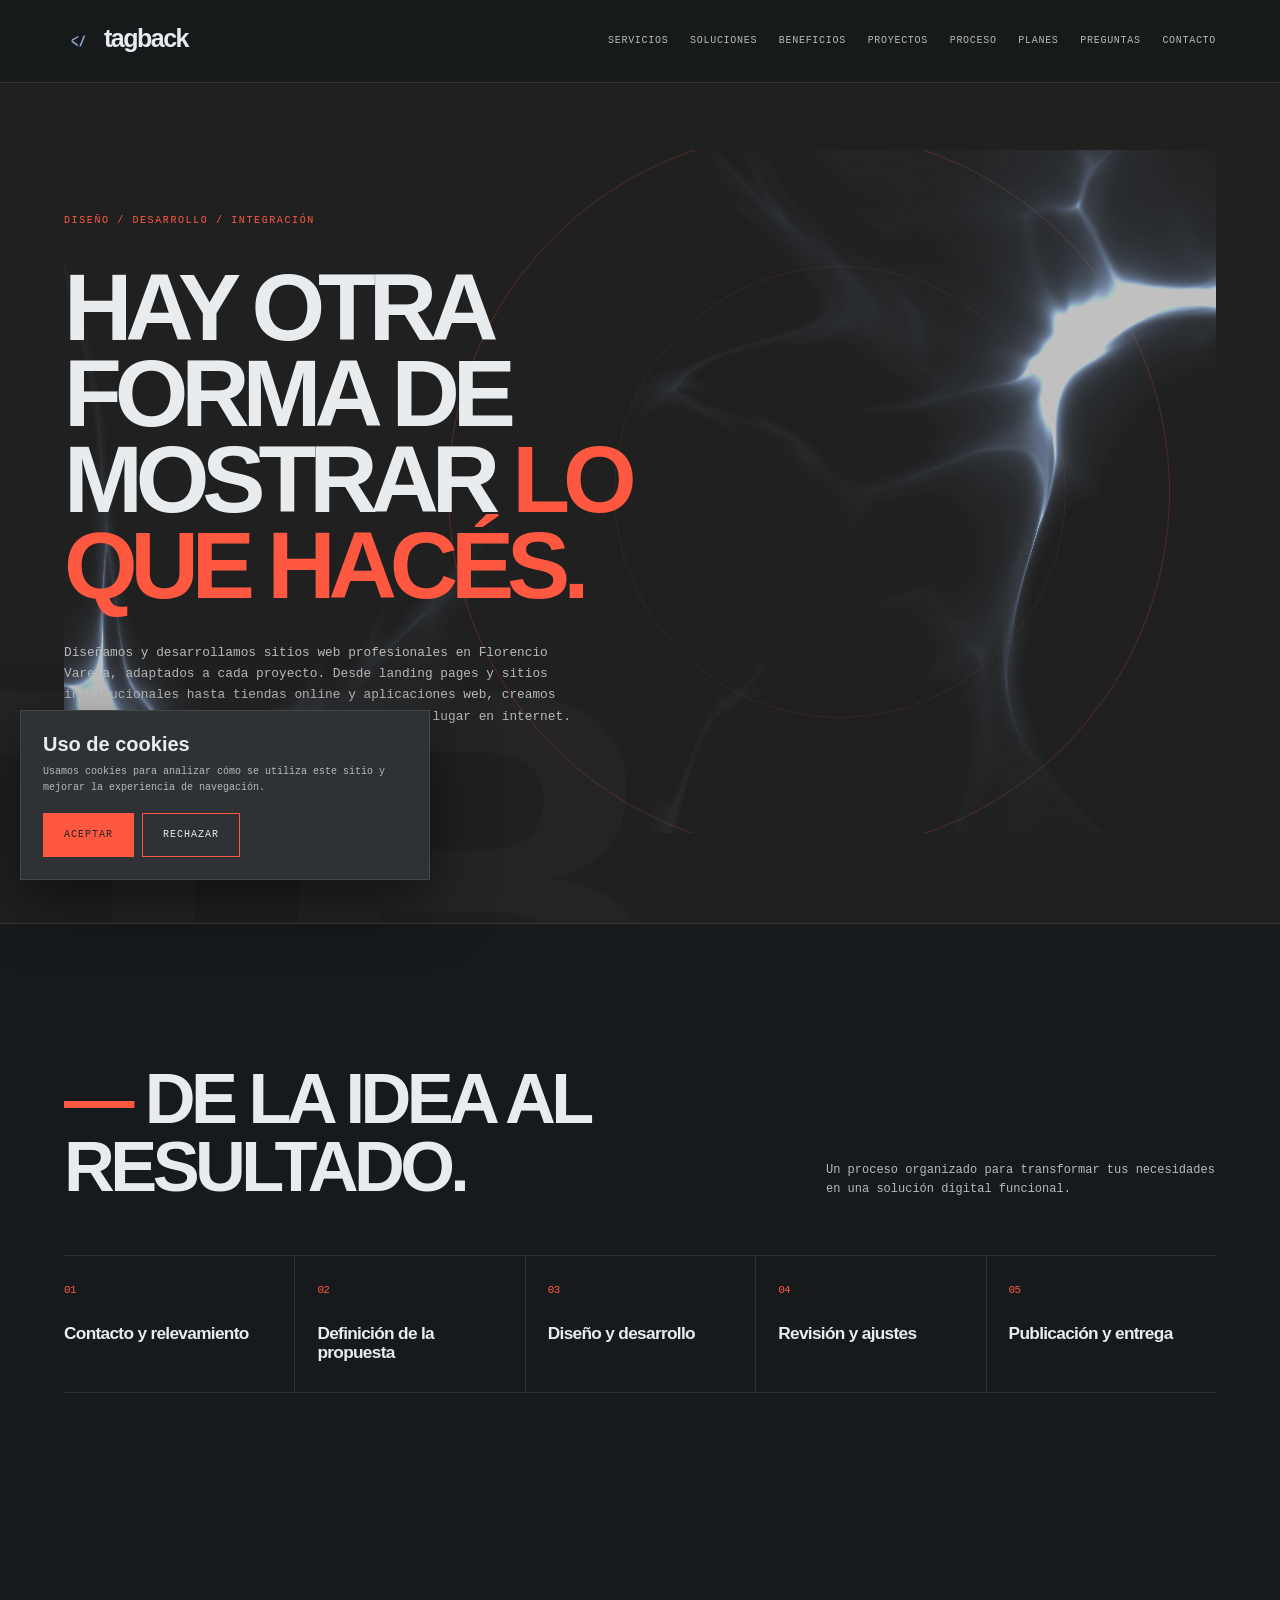
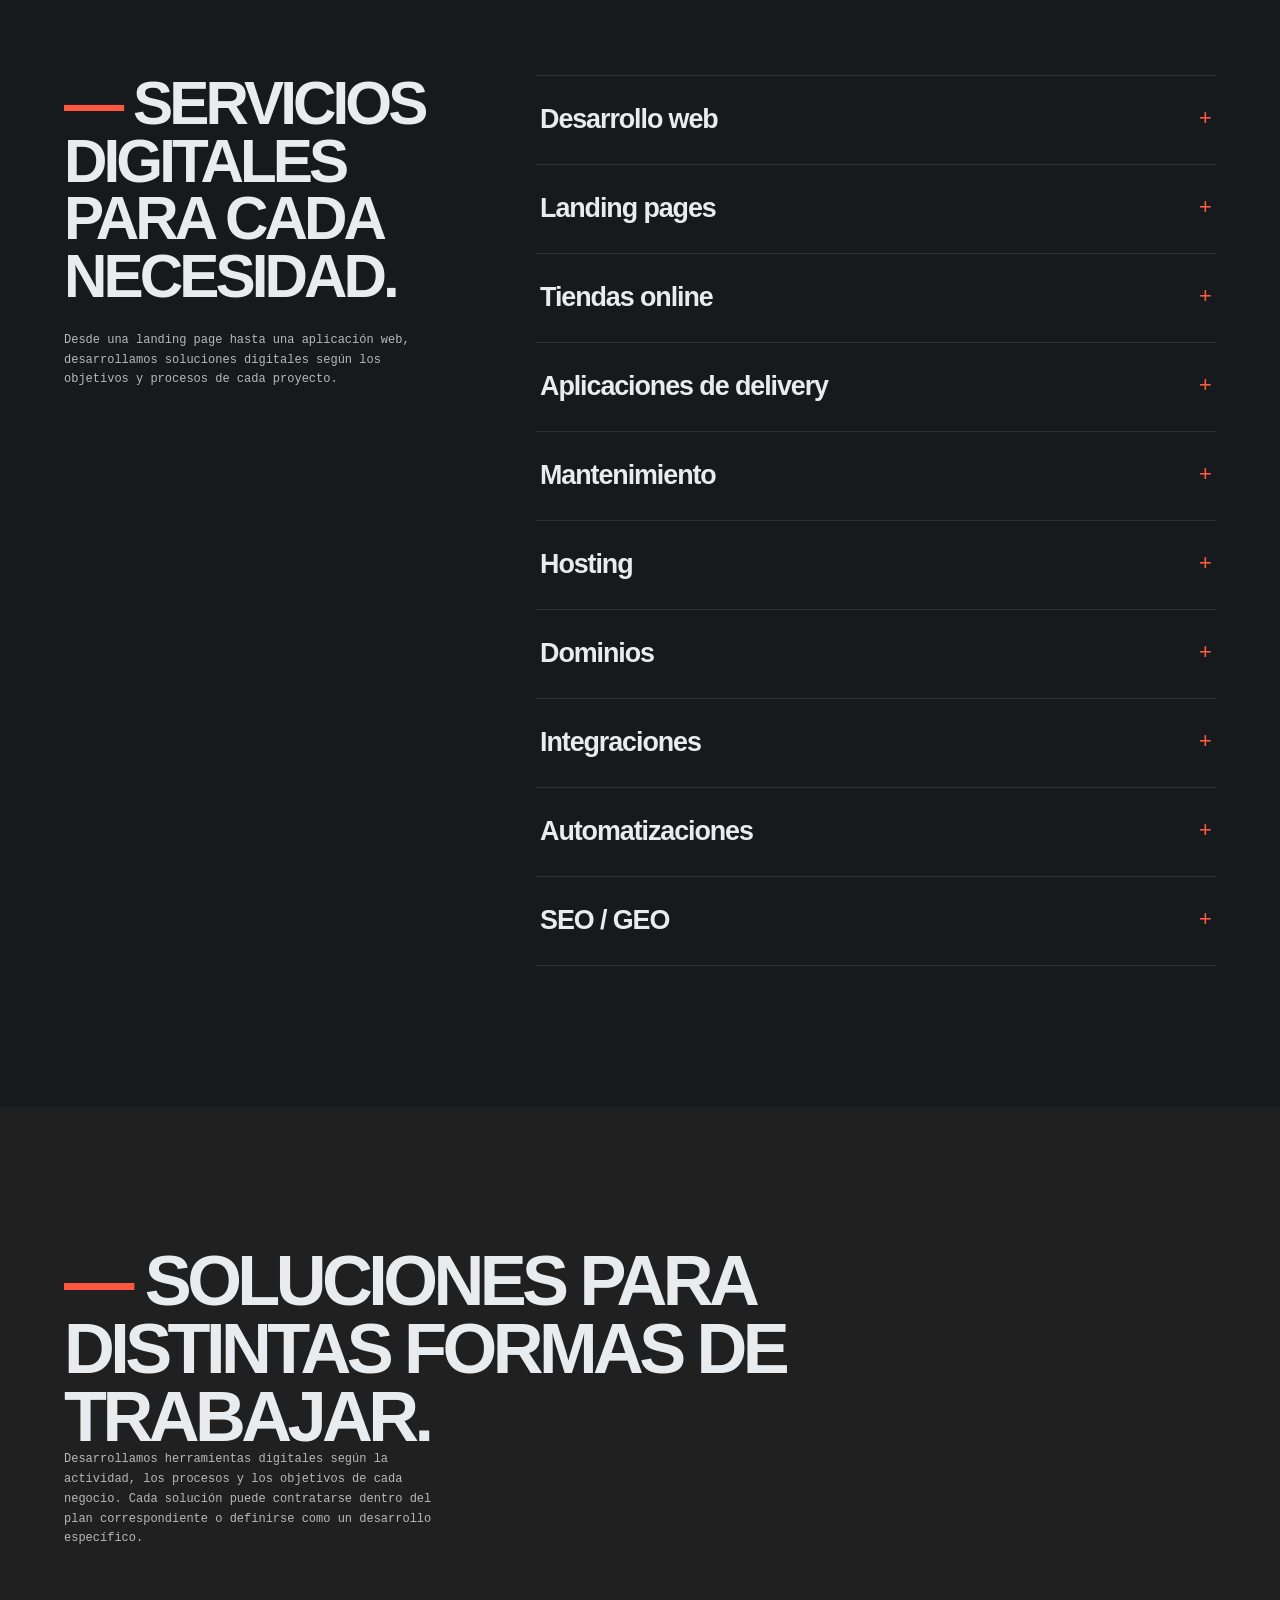
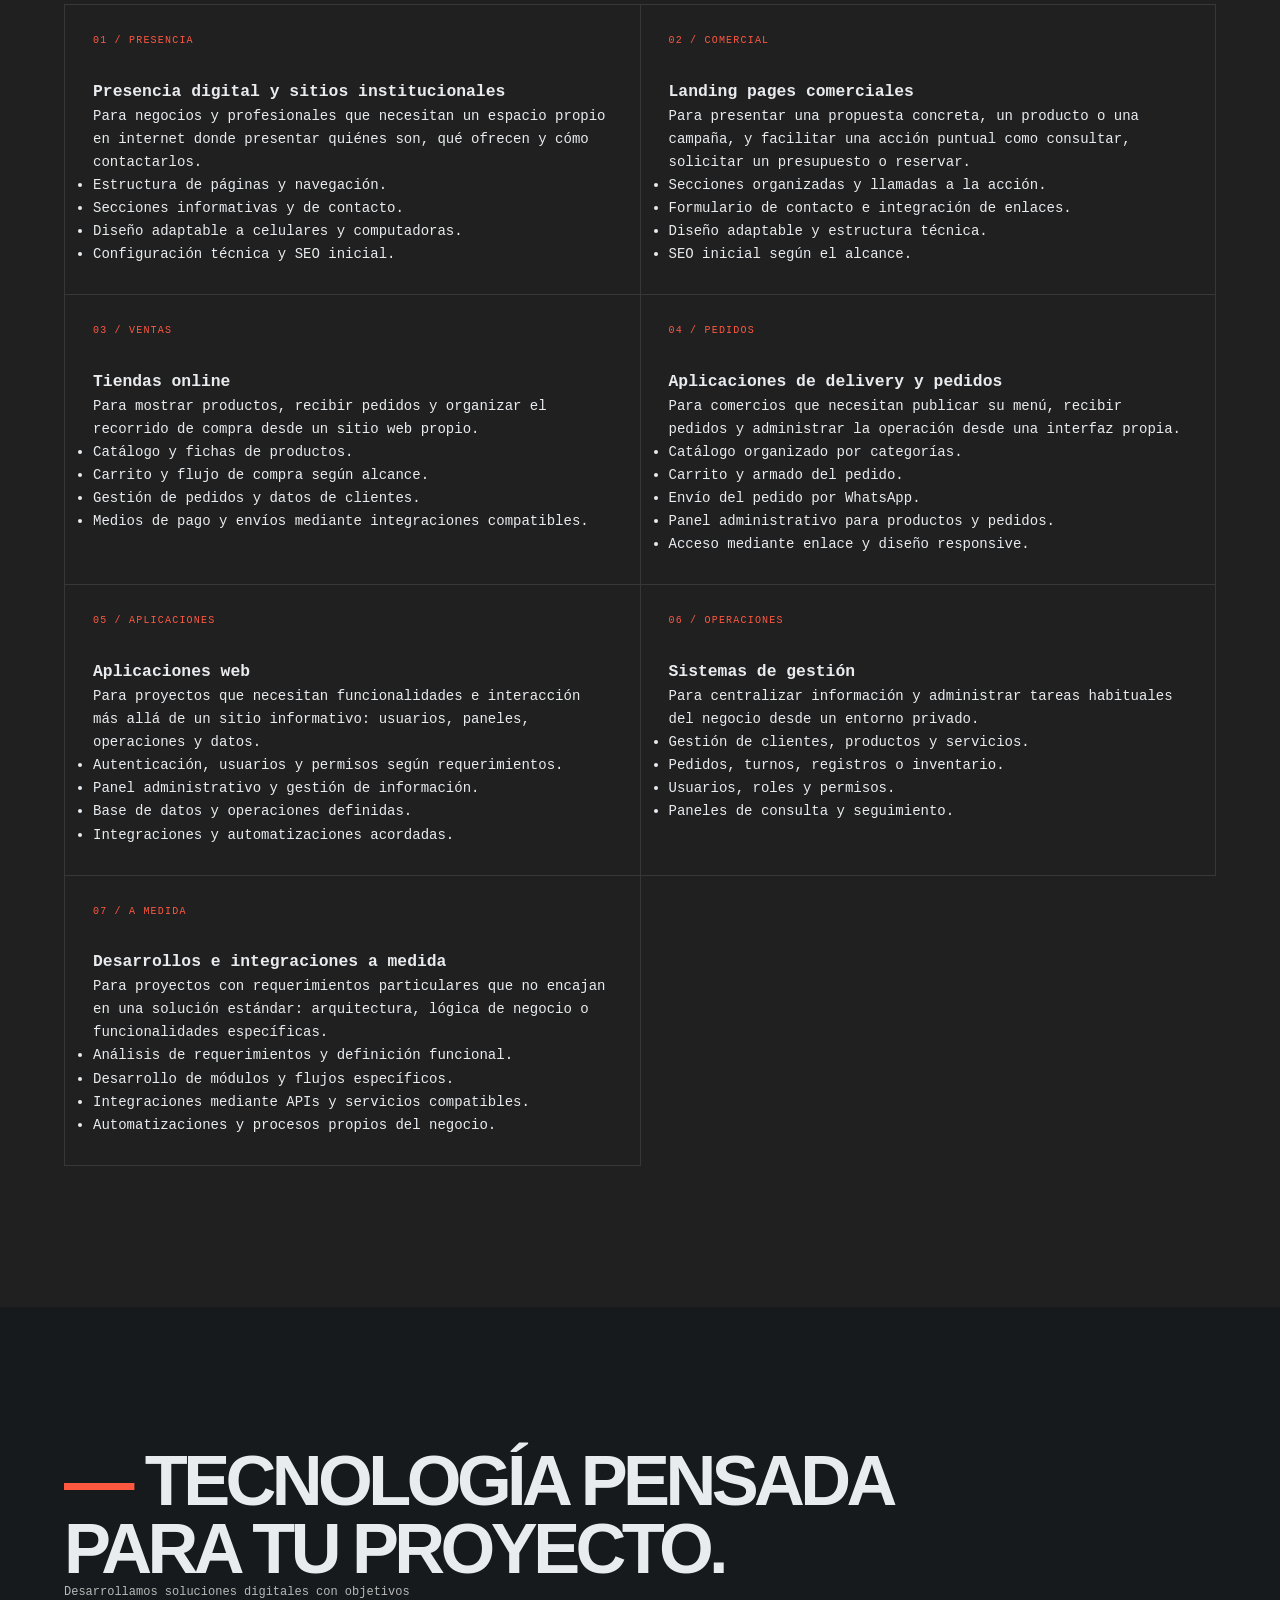
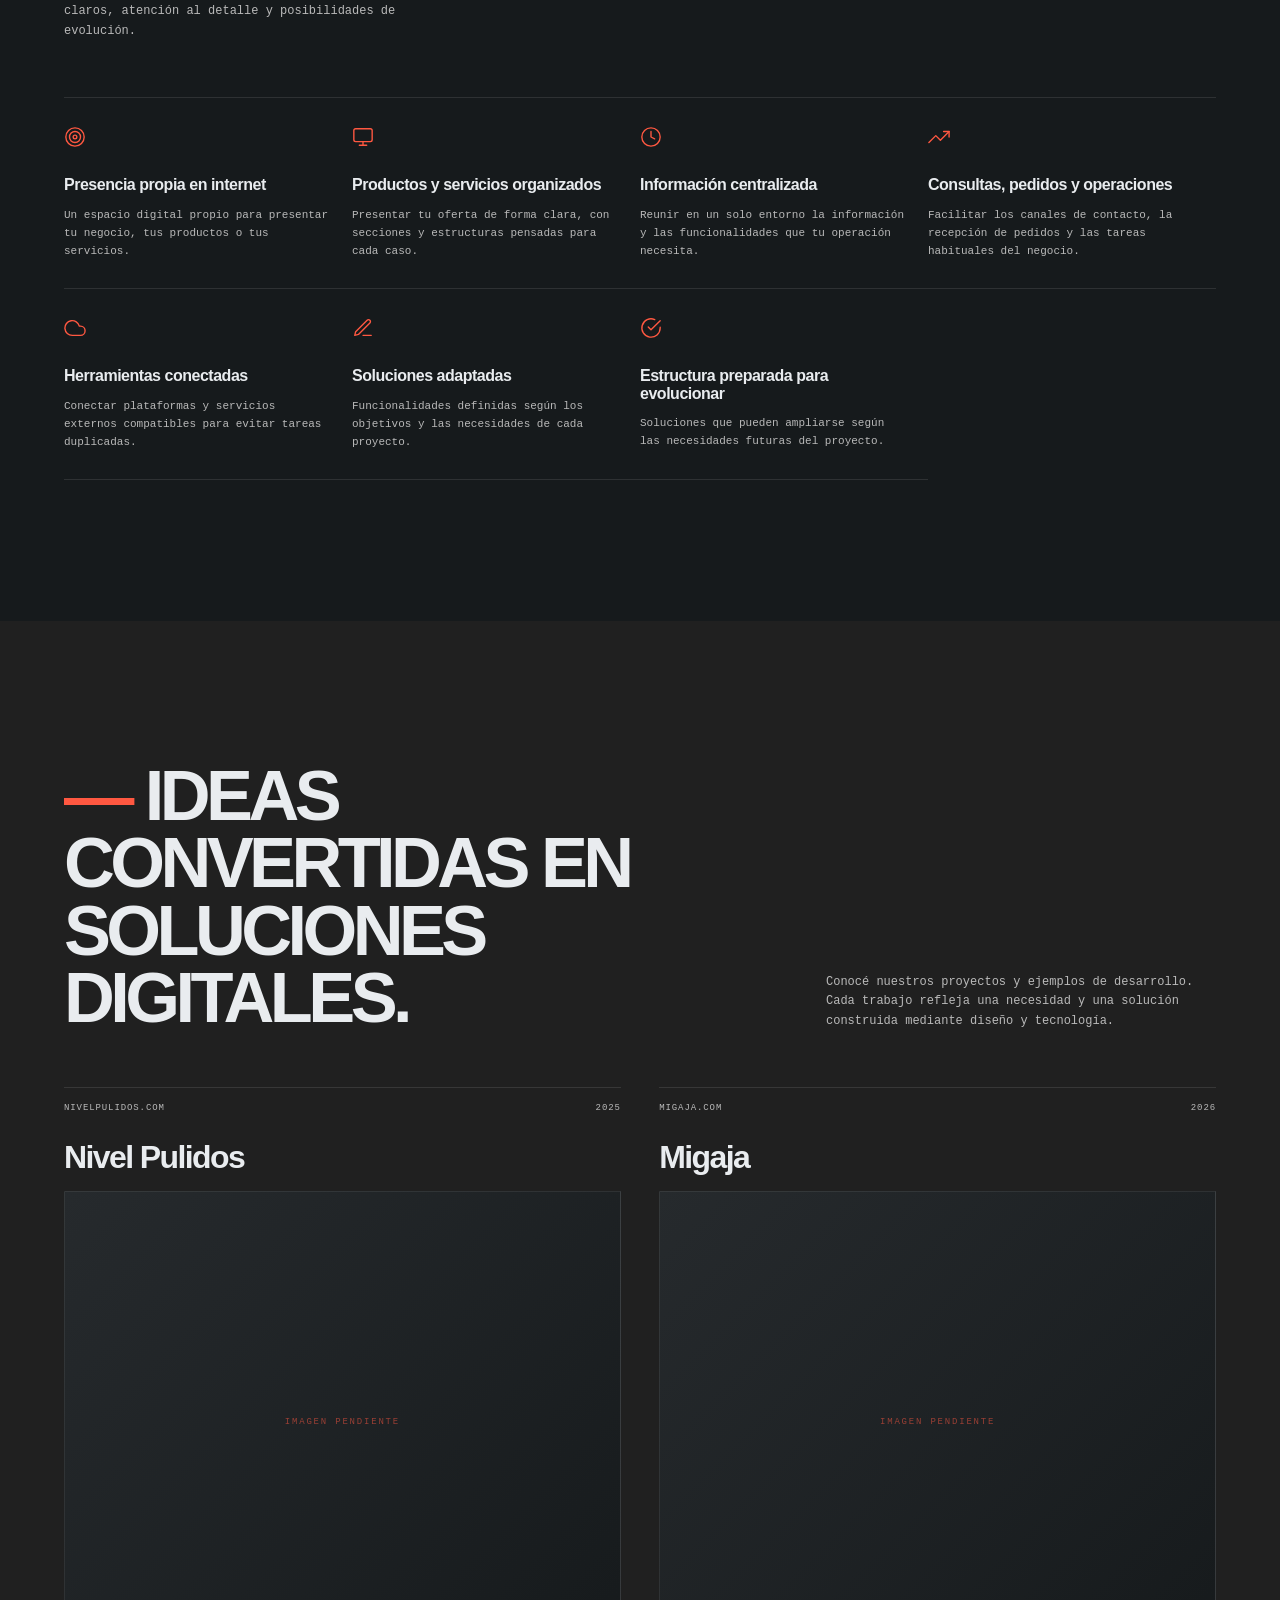
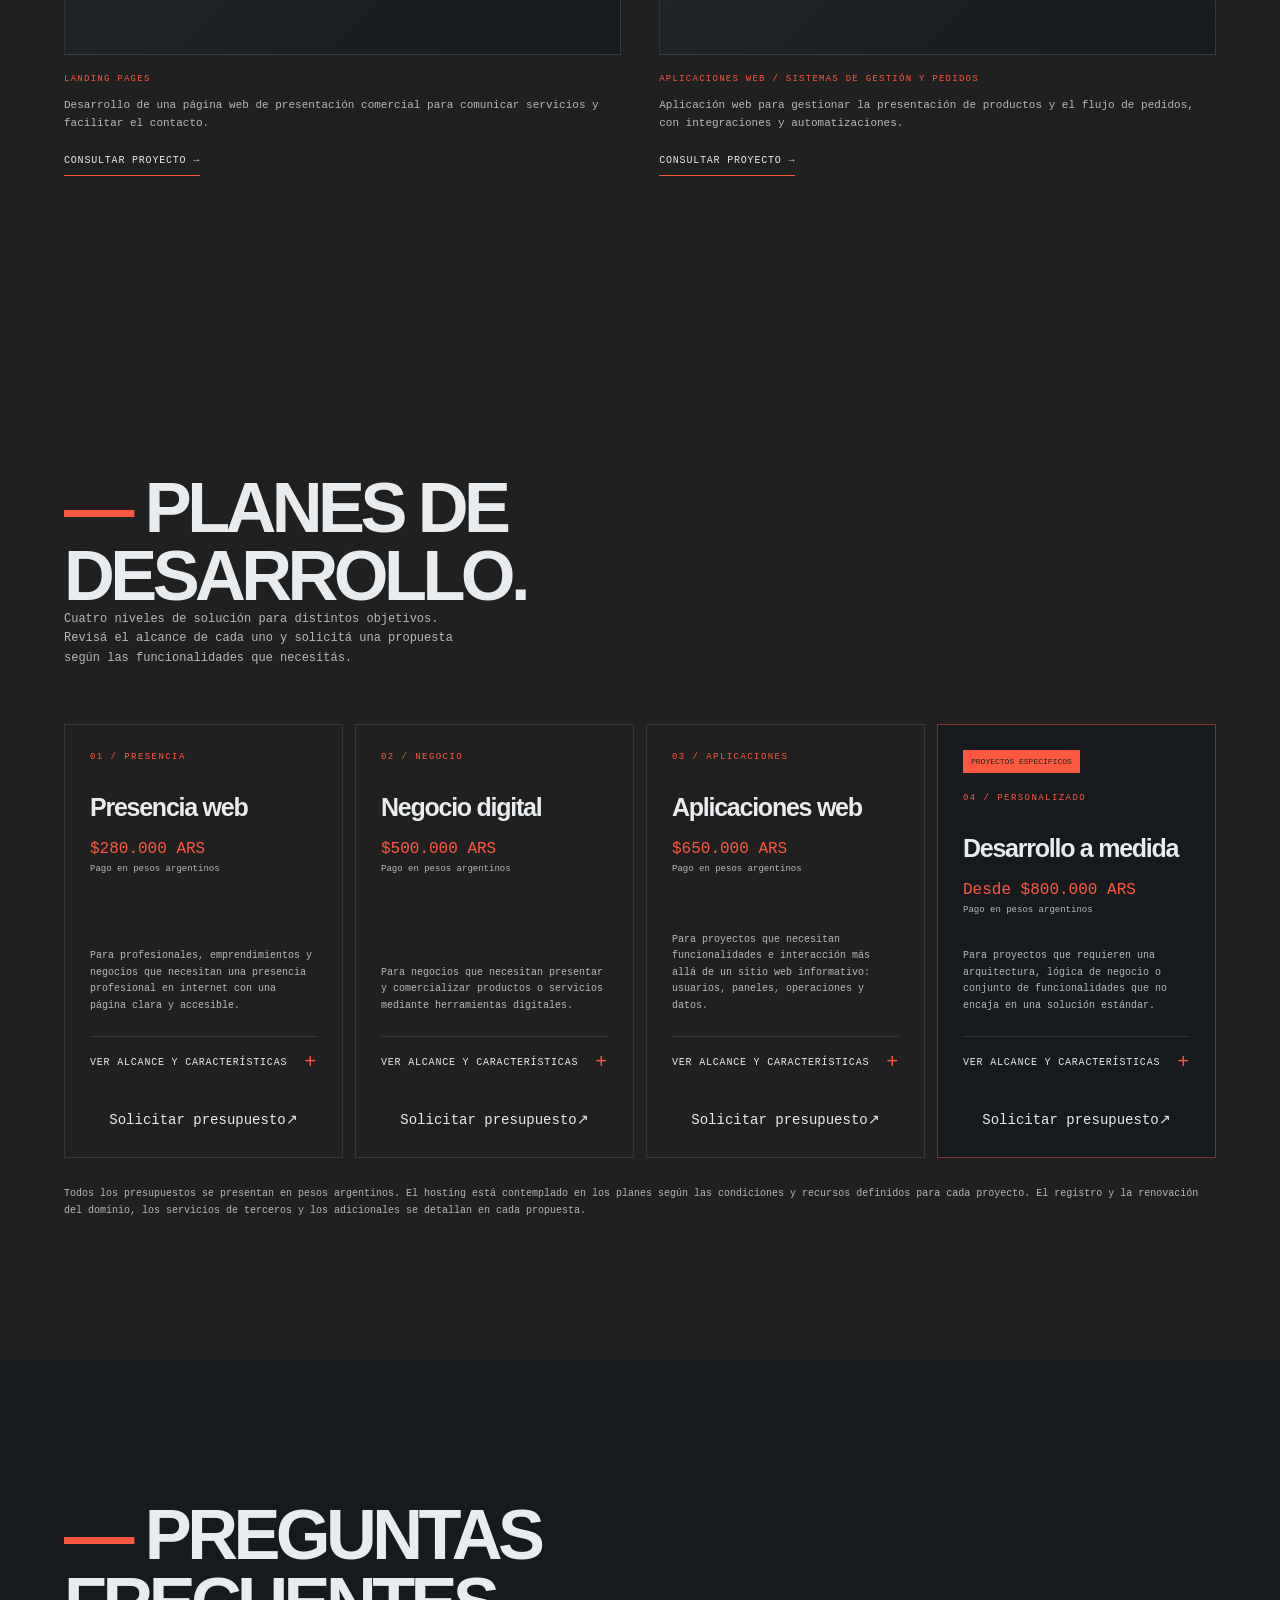
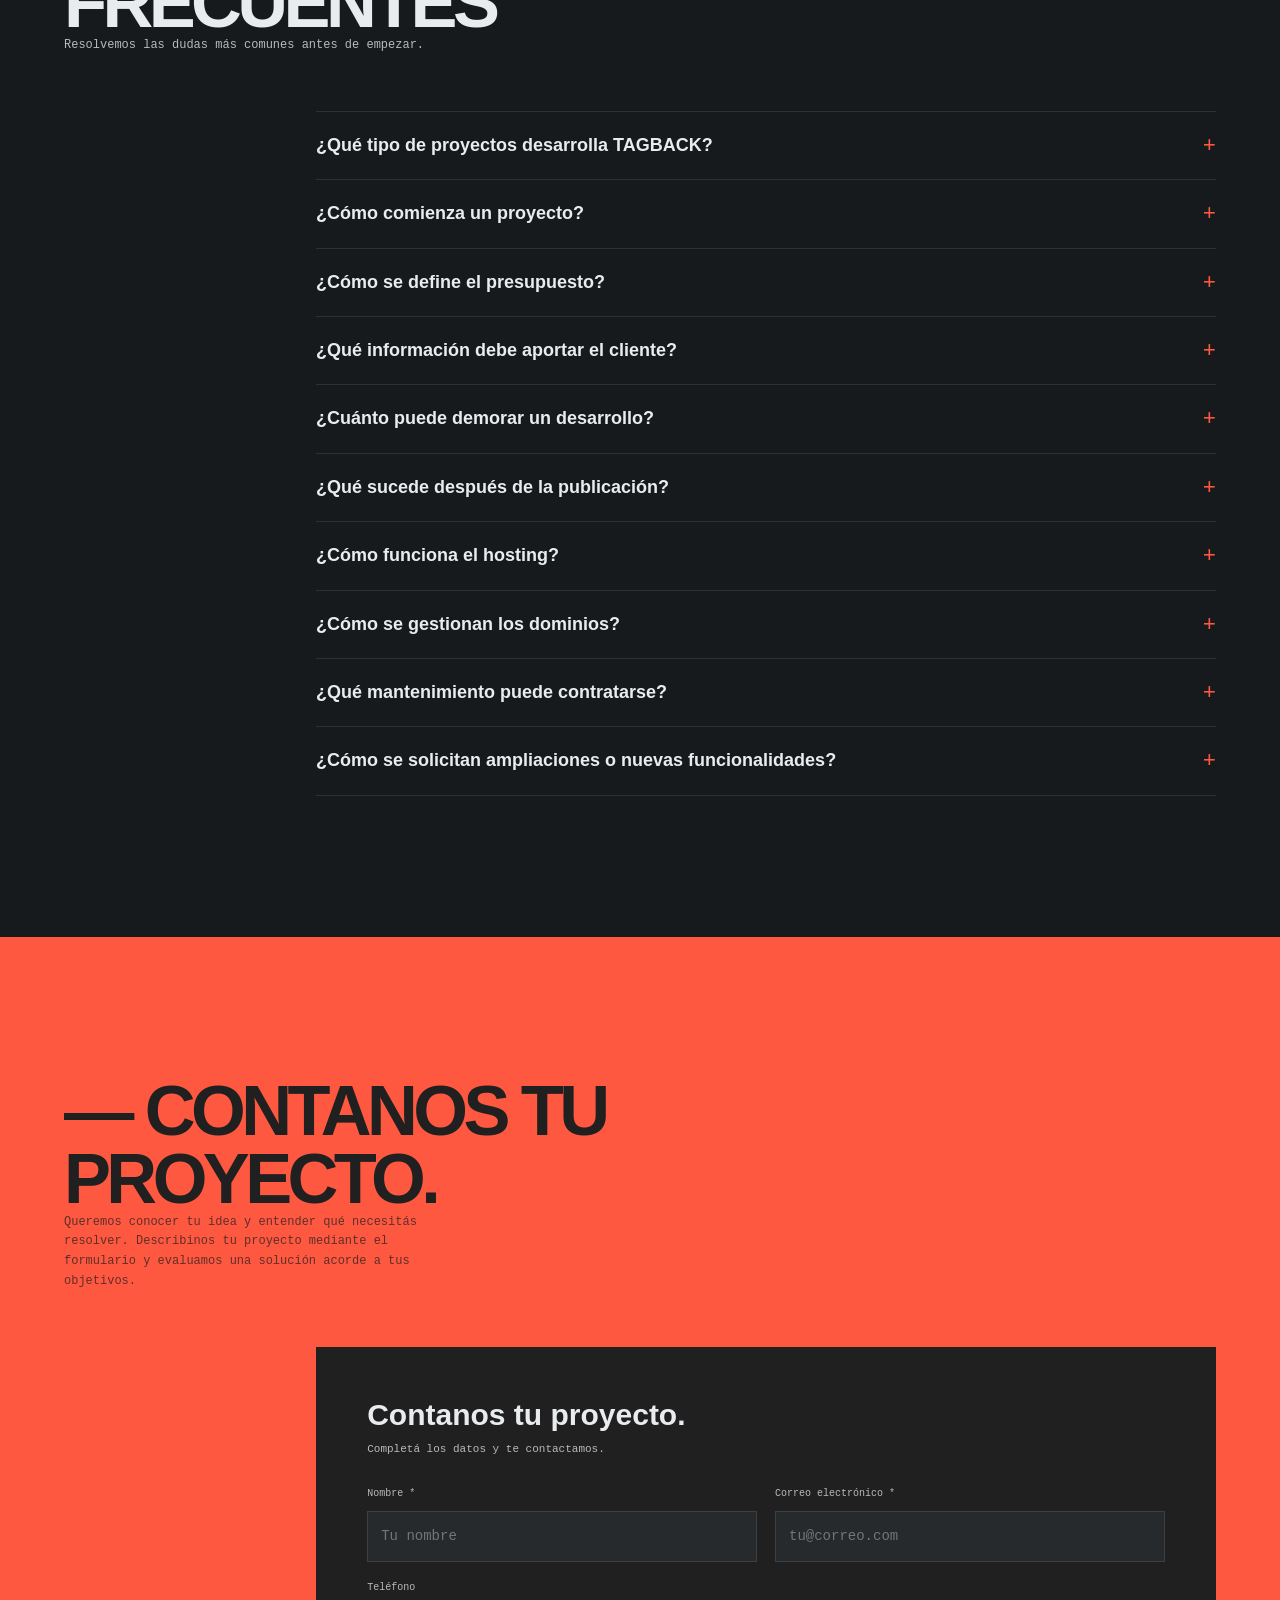
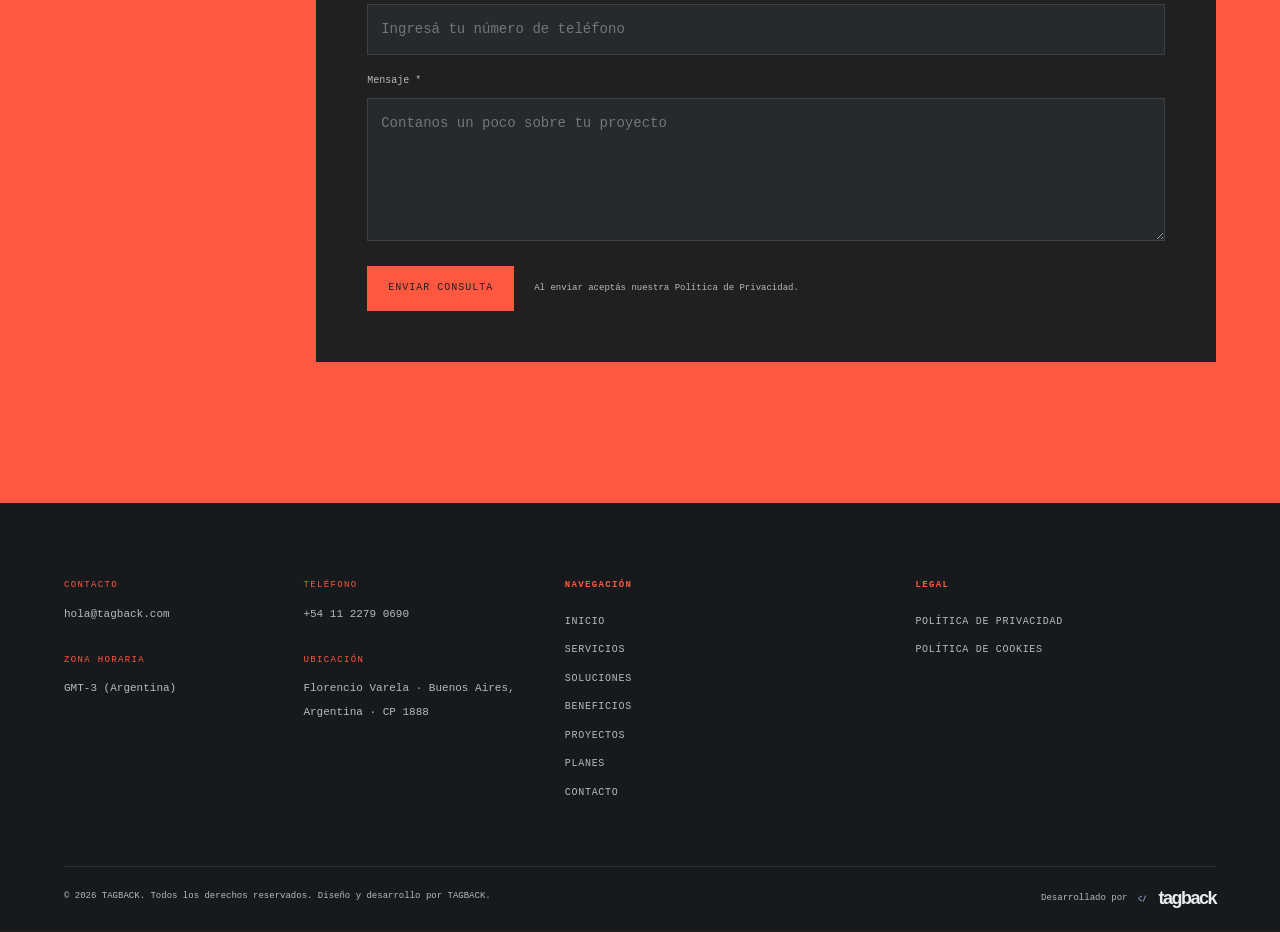
==== commit 55bf8921: "Update index.html" ====
--- a/index.html
+++ b/index.html
@@ -6,7 +6,7 @@
 
     <title>tagback — Diseño y desarrollo web</title>
 
-    <meta name="description" content="TAGBACK diseña y desarrolla landing pages, sitios web, tiendas online, aplicaciones web, apps de delivery, sistemas, integraciones y automatizaciones.">
+    <meta name="description" content="TAGBACK diseña y desarrolla sitios web, landing pages, tiendas online, aplicaciones web, apps de delivery, sistemas, integraciones y automatizaciones en Florencio Varela, Buenos Aires.">
     <meta name="theme-color" content="#202020">
     <meta name="robots" content="index, follow">
     <meta name="author" content="tagback">
@@ -14,7 +14,7 @@
     <link rel="canonical" href="https://tagback.com.ar/">
 
     <meta property="og:title" content="tagback — Estudio de diseño y desarrollo web">
-    <meta property="og:description" content="Landing pages, sitios web, tiendas online, apps de delivery y soluciones digitales a medida.">
+    <meta property="og:description" content="Sitios web, tiendas online, aplicaciones web y soluciones digitales a medida en Florencio Varela.">
     <meta property="og:type" content="website">
     <meta property="og:locale" content="es_AR">
     <meta property="og:url" content="https://tagback.com.ar/">
@@ -23,7 +23,7 @@
 
     <meta name="twitter:card" content="summary_large_image">
     <meta name="twitter:title" content="tagback — Estudio de diseño y desarrollo web">
-    <meta name="twitter:description" content="Landing pages, sitios web, tiendas online, apps de delivery y soluciones digitales a medida.">
+    <meta name="twitter:description" content="Sitios web, tiendas online, aplicaciones web y soluciones digitales a medida en Florencio Varela.">
     <meta name="twitter:image" content="https://tagback.com.ar/favicon/tagback.png">
 
     <link rel="icon" type="image/png" href="./favicon/tagback.png">
@@ -55,14 +55,14 @@
             </a>
 
             <nav class="main-nav" id="main-navigation" aria-label="Navegación principal">
-                <a href="https://tagback.com.ar/#servicios">Servicios</a>
-                <a href="https://tagback.com.ar/#soluciones">Soluciones</a>
-                <a href="https://tagback.com.ar/#beneficios">Beneficios</a>
-                <a href="https://tagback.com.ar/#trabajos">Proyectos</a>
+                <a href="#servicios">Servicios</a>
+                <a href="#soluciones">Soluciones</a>
+                <a href="#beneficios">Beneficios</a>
+                <a href="#trabajos">Proyectos</a>
                 <a href="#proceso">Proceso</a>
-                <a href="https://tagback.com.ar/#planes">Planes</a>
+                <a href="#planes">Planes</a>
                 <a href="#faq">Preguntas</a>
-                <a href="https://tagback.com.ar/#contacto">Contacto</a>
+                <a href="#contacto">Contacto</a>
             </nav>
 
             <button
@@ -89,19 +89,24 @@
                 <div class="hero-content">
                     <h1>
                         <span class="reveal-line">
-                            <span>Tu lugar en internet</span>
+                            <span>Hay otra forma</span>
                         </span>
                         <span class="reveal-line">
                             <span>
-                                <span>empieza</span>
-                                <em>acá.</em>
+                                <span>de mostrar</span>
+                                <em>lo que hacés.</em>
                             </span>
                         </span>
                     </h1>
 
                     <p class="hero-lead">
-                        Diseñamos y desarrollamos landing pages, sitios web, tiendas online, aplicaciones web y sistemas a medida para dar forma a tus ideas.
+                        Diseñamos y desarrollamos sitios web profesionales en Florencio Varela, adaptados a cada proyecto. Desde landing pages y sitios institucionales hasta tiendas online y aplicaciones web, creamos soluciones digitales para que tu marca tenga su lugar en internet.
                     </p>
+
+                    <div class="hero-actions">
+                        <a class="button" href="#soluciones">Conocer soluciones</a>
+                        <a class="button button-secondary" href="#contacto">Iniciar consulta</a>
+                    </div>
                 </div>
             </div>
         </section>
@@ -120,37 +125,37 @@
 
                 <div class="process-list">
                     <details class="process-item">
-                        <summary>Análisis</summary>
-                        <p>
-                            Comprendemos tu idea, tus objetivos y el problema que necesitás resolver.
+                        <summary>Contacto y relevamiento</summary>
+                        <p>
+                            Conocemos tu proyecto, tus necesidades y objetivos. Relevamos qué querés lograr, qué información tenés y qué esperás de la solución.
                         </p>
                     </details>
 
                     <details class="process-item">
-                        <summary>Planificación</summary>
-                        <p>
-                            Definimos el alcance, las funcionalidades y las prioridades del proyecto.
+                        <summary>Definición de la propuesta</summary>
+                        <p>
+                            Determinamos el alcance, las funcionalidades y las características del desarrollo. Recibís una propuesta con alcance, precio, plazos y condiciones.
                         </p>
                     </details>
 
                     <details class="process-item">
-                        <summary>Desarrollo</summary>
-                        <p>
-                            Construimos la solución acordada con atención al diseño y al funcionamiento.
+                        <summary>Diseño y desarrollo</summary>
+                        <p>
+                            Construimos la solución según lo acordado, con atención al diseño y al funcionamiento del proyecto.
                         </p>
                     </details>
 
                     <details class="process-item">
-                        <summary>Pruebas</summary>
-                        <p>
-                            Verificamos las funcionalidades y corregimos los problemas detectados.
+                        <summary>Revisión y ajustes</summary>
+                        <p>
+                            Verificamos el funcionamiento y realizamos los ajustes contemplados en la propuesta aprobada.
                         </p>
                     </details>
 
                     <details class="process-item">
                         <summary>Publicación y entrega</summary>
                         <p>
-                            Preparamos la puesta en funcionamiento y entregamos los elementos acordados.
+                            Ponemos el proyecto en funcionamiento y entregamos los accesos correspondientes según lo acordado.
                         </p>
                     </details>
                 </div>
@@ -173,25 +178,25 @@
 
                     <article class="service-card">
                         <button type="button" class="service-card-header" aria-expanded="false">
+                            <h3 class="service-card-title">Desarrollo web</h3>
+                        </button>
+                        <div class="service-card-panel">
+                            <div class="service-card-panel-inner">
+                                <p>
+                                    Diseño y desarrollo de sitios web adaptados a las necesidades de cada proyecto. Definimos estructura, secciones y funcionalidades según lo que necesitás comunicar y hacer.
+                                </p>
+                            </div>
+                        </div>
+                    </article>
+
+                    <article class="service-card">
+                        <button type="button" class="service-card-header" aria-expanded="false">
                             <h3 class="service-card-title">Landing pages</h3>
                         </button>
                         <div class="service-card-panel">
                             <div class="service-card-panel-inner">
                                 <p>
-                                    Páginas enfocadas en presentar una propuesta, comunicar sus beneficios y generar consultas o conversiones.
-                                </p>
-                            </div>
-                        </div>
-                    </article>
-
-                    <article class="service-card">
-                        <button type="button" class="service-card-header" aria-expanded="false">
-                            <h3 class="service-card-title">Sitios web</h3>
-                        </button>
-                        <div class="service-card-panel">
-                            <div class="service-card-panel-inner">
-                                <p>
-                                    Sitios institucionales y corporativos adaptables para comunicar la identidad, los servicios y la información de tu negocio.
+                                    Páginas orientadas a presentar productos, servicios, propuestas comerciales o campañas. Sirven para comunicar una propuesta concreta y facilitar una acción: consultar, solicitar un presupuesto o reservar.
                                 </p>
                             </div>
                         </div>
@@ -204,7 +209,7 @@
                         <div class="service-card-panel">
                             <div class="service-card-panel-inner">
                                 <p>
-                                    Catálogos digitales y experiencias de compra para exhibir productos y gestionar ventas por internet.
+                                    Plataformas para presentar productos, gestionar un catálogo y recibir compras o consultas. Incluyen catálogo, fichas de producto y flujo de compra según el alcance definido.
                                 </p>
                             </div>
                         </div>
@@ -212,12 +217,12 @@
 
                     <article class="service-card">
                         <button type="button" class="service-card-header" aria-expanded="false">
-                            <h3 class="service-card-title">Apps de delivery</h3>
+                            <h3 class="service-card-title">Aplicaciones de delivery</h3>
                         </button>
                         <div class="service-card-panel">
                             <div class="service-card-panel-inner">
                                 <p>
-                                    Aplicaciones web progresivas con catálogo, carrito, pedidos por WhatsApp, panel administrativo y acceso mediante enlace, adaptadas a celulares y computadoras.
+                                    Aplicaciones web progresivas (PWA) para mostrar productos, recibir pedidos y gestionar el flujo de compra. Incluyen catálogo, carrito, envío por WhatsApp y panel administrativo, con acceso mediante enlace. No son aplicaciones nativas de Android o iOS.
                                 </p>
                             </div>
                         </div>
@@ -225,25 +230,12 @@
 
                     <article class="service-card">
                         <button type="button" class="service-card-header" aria-expanded="false">
-                            <h3 class="service-card-title">Sistemas de gestión</h3>
+                            <h3 class="service-card-title">Mantenimiento</h3>
                         </button>
                         <div class="service-card-panel">
                             <div class="service-card-panel-inner">
                                 <p>
-                                    Herramientas web para administrar pedidos, clientes, productos, inventarios, turnos y operaciones.
-                                </p>
-                            </div>
-                        </div>
-                    </article>
-
-                    <article class="service-card">
-                        <button type="button" class="service-card-header" aria-expanded="false">
-                            <h3 class="service-card-title">Mantenimiento web</h3>
-                        </button>
-                        <div class="service-card-panel">
-                            <div class="service-card-panel-inner">
-                                <p>
-                                    Actualizaciones, correcciones, mejoras y tareas técnicas para mantener sitios y aplicaciones.
+                                    Actualizaciones, correcciones y tareas de mantenimiento de los desarrollos. Se contrata por separado; incluye actualizaciones técnicas, mantenimiento preventivo y corrección de problemas de funcionamiento.
                                 </p>
                             </div>
                         </div>
@@ -256,7 +248,7 @@
                         <div class="service-card-panel">
                             <div class="service-card-panel-inner">
                                 <p>
-                                    Publicación y alojamiento web con condiciones, límites y recursos definidos para cada proyecto.
+                                    Alojamiento de los proyectos, sujeto a las condiciones y recursos definidos para cada servicio. Incluye 12 meses de hosting, certificado SSL, configuración y publicación inicial. Dominio no incluido; la renovación anual se presupuesta según consumo y recursos.
                                 </p>
                             </div>
                         </div>
@@ -269,7 +261,7 @@
                         <div class="service-card-panel">
                             <div class="service-card-panel-inner">
                                 <p>
-                                    Configuración y conexión de dominios propios. El registro y la renovación se cotizan según el proveedor y la extensión.
+                                    Asistencia con la gestión y configuración de dominios. El registro y la renovación se cotizan según el proveedor y la extensión; no están incluidos en los planes.
                                 </p>
                             </div>
                         </div>
@@ -282,7 +274,7 @@
                         <div class="service-card-panel">
                             <div class="service-card-panel-inner">
                                 <p>
-                                    Conexión entre sitios, aplicaciones, bases de datos, APIs y plataformas externas compatibles.
+                                    Conexión entre plataformas, servicios y herramientas externas. Permite intercambiar información entre el sitio o la aplicación y otros servicios, evitando tareas duplicadas.
                                 </p>
                             </div>
                         </div>
@@ -295,7 +287,7 @@
                         <div class="service-card-panel">
                             <div class="service-card-panel-inner">
                                 <p>
-                                    Automatización de tareas y flujos de trabajo para reducir procesos manuales y conectar herramientas.
+                                    Automatización de procesos y tareas mediante integraciones y herramientas digitales. Permite reducir pasos manuales en tareas repetitivas del negocio.
                                 </p>
                             </div>
                         </div>
@@ -336,107 +328,100 @@
 
                     <article class="solution-card">
                         <span class="solution-number">01 / PRESENCIA</span>
-                        <h3>Landing pages</h3>
-                        <p>
-                            Páginas de una sola estructura, enfocadas en presentar una propuesta concreta y facilitar una acción: consultar, solicitar un presupuesto, reservar o conocer un producto.
+                        <h3>Presencia digital y sitios institucionales</h3>
+                        <p>
+                            Para negocios y profesionales que necesitan un espacio propio en internet donde presentar quiénes son, qué ofrecen y cómo contactarlos.
                         </p>
                         <ul>
-                            <li>Presentación de servicios, productos o campañas.</li>
+                            <li>Estructura de páginas y navegación.</li>
+                            <li>Secciones informativas y de contacto.</li>
+                            <li>Diseño adaptable a celulares y computadoras.</li>
+                            <li>Configuración técnica y SEO inicial.</li>
+                        </ul>
+                    </article>
+
+                    <article class="solution-card">
+                        <span class="solution-number">02 / COMERCIAL</span>
+                        <h3>Landing pages comerciales</h3>
+                        <p>
+                            Para presentar una propuesta concreta, un producto o una campaña, y facilitar una acción puntual como consultar, solicitar un presupuesto o reservar.
+                        </p>
+                        <ul>
                             <li>Secciones organizadas y llamadas a la acción.</li>
                             <li>Formulario de contacto e integración de enlaces.</li>
-                            <li>Diseño adaptable a celulares y computadoras.</li>
-                            <li>Estructura técnica y SEO inicial.</li>
+                            <li>Diseño adaptable y estructura técnica.</li>
+                            <li>SEO inicial según el alcance.</li>
                         </ul>
                     </article>
 
                     <article class="solution-card">
-                        <span class="solution-number">02 / INFORMACIÓN</span>
-                        <h3>Sitios web</h3>
-                        <p>
-                            Espacios web institucionales, profesionales o comerciales con distintas páginas y secciones para explicar quién sos, qué ofrecés y cómo pueden contactarte.
-                        </p>
-                        <ul>
-                            <li>Inicio, servicios, empresa, proyectos y contacto.</li>
-                            <li>Navegación y estructura de contenidos.</li>
-                            <li>Formularios y enlaces de contacto.</li>
-                            <li>Diseño responsive y optimización técnica.</li>
-                            <li>Configuración SEO inicial.</li>
-                        </ul>
-                    </article>
-
-                    <article class="solution-card">
-                        <span class="solution-number">03 / COMERCIO</span>
+                        <span class="solution-number">03 / VENTAS</span>
                         <h3>Tiendas online</h3>
                         <p>
-                            Canales de venta propios para mostrar productos, recibir pedidos y organizar el recorrido de compra desde un sitio web.
+                            Para mostrar productos, recibir pedidos y organizar el recorrido de compra desde un sitio web propio.
                         </p>
                         <ul>
                             <li>Catálogo y fichas de productos.</li>
                             <li>Carrito y flujo de compra según alcance.</li>
                             <li>Gestión de pedidos y datos de clientes.</li>
                             <li>Medios de pago y envíos mediante integraciones compatibles.</li>
-                            <li>Administración de contenidos y productos según la solución elegida.</li>
                         </ul>
                     </article>
 
                     <article class="solution-card">
                         <span class="solution-number">04 / PEDIDOS</span>
-                        <h3>Aplicaciones de delivery</h3>
-                        <p>
-                            Aplicaciones web progresivas para que comercios gastronómicos publiquen su menú, reciban pedidos y administren la operación desde una interfaz propia.
+                        <h3>Aplicaciones de delivery y pedidos</h3>
+                        <p>
+                            Para comercios que necesitan publicar su menú, recibir pedidos y administrar la operación desde una interfaz propia.
                         </p>
                         <ul>
-                            <li>Catálogo organizado por categorías y productos.</li>
+                            <li>Catálogo organizado por categorías.</li>
                             <li>Carrito y armado del pedido.</li>
                             <li>Envío del pedido por WhatsApp.</li>
-                            <li>Panel administrativo para gestionar productos y pedidos.</li>
+                            <li>Panel administrativo para productos y pedidos.</li>
                             <li>Acceso mediante enlace y diseño responsive.</li>
-                            <li>Experiencia PWA; no requiere desarrollar una app nativa.</li>
                         </ul>
                     </article>
 
                     <article class="solution-card">
-                        <span class="solution-number">05 / OPERACIONES</span>
+                        <span class="solution-number">05 / APLICACIONES</span>
+                        <h3>Aplicaciones web</h3>
+                        <p>
+                            Para proyectos que necesitan funcionalidades e interacción más allá de un sitio informativo: usuarios, paneles, operaciones y datos.
+                        </p>
+                        <ul>
+                            <li>Autenticación, usuarios y permisos según requerimientos.</li>
+                            <li>Panel administrativo y gestión de información.</li>
+                            <li>Base de datos y operaciones definidas.</li>
+                            <li>Integraciones y automatizaciones acordadas.</li>
+                        </ul>
+                    </article>
+
+                    <article class="solution-card">
+                        <span class="solution-number">06 / OPERACIONES</span>
                         <h3>Sistemas de gestión</h3>
                         <p>
-                            Aplicaciones para centralizar información y administrar tareas habituales del negocio desde un entorno privado.
+                            Para centralizar información y administrar tareas habituales del negocio desde un entorno privado.
                         </p>
                         <ul>
                             <li>Gestión de clientes, productos y servicios.</li>
                             <li>Pedidos, turnos, registros o inventario.</li>
-                            <li>Usuarios, roles y permisos según necesidad.</li>
+                            <li>Usuarios, roles y permisos.</li>
                             <li>Paneles de consulta y seguimiento.</li>
-                            <li>Base de datos y flujos definidos para cada operación.</li>
                         </ul>
                     </article>
 
                     <article class="solution-card">
-                        <span class="solution-number">06 / CONECTIVIDAD</span>
-                        <h3>Integraciones</h3>
-                        <p>
-                            Conexión entre el sitio o la aplicación y otras plataformas para intercambiar información y evitar tareas duplicadas.
+                        <span class="solution-number">07 / A MEDIDA</span>
+                        <h3>Desarrollos e integraciones a medida</h3>
+                        <p>
+                            Para proyectos con requerimientos particulares que no encajan en una solución estándar: arquitectura, lógica de negocio o funcionalidades específicas.
                         </p>
                         <ul>
-                            <li>Conexión con APIs y servicios externos.</li>
-                            <li>Integración de formularios y bases de datos.</li>
-                            <li>Conexión con herramientas comerciales y operativas.</li>
-                            <li>Sincronización de información cuando la plataforma lo permite.</li>
-                            <li>Alcance sujeto a documentación, permisos y disponibilidad del proveedor.</li>
-                        </ul>
-                    </article>
-
-                    <article class="solution-card">
-                        <span class="solution-number">07 / PROCESOS</span>
-                        <h3>Automatizaciones</h3>
-                        <p>
-                            Flujos que conectan eventos y acciones para reducir pasos manuales en tareas repetitivas del negocio.
-                        </p>
-                        <ul>
-                            <li>Notificaciones y avisos automáticos.</li>
-                            <li>Derivación y actualización de información.</li>
-                            <li>Conexión entre formularios, aplicaciones y servicios.</li>
-                            <li>Procesos programados o activados por eventos.</li>
-                            <li>SEO y GEO técnico como trabajo complementario de visibilidad digital.</li>
+                            <li>Análisis de requerimientos y definición funcional.</li>
+                            <li>Desarrollo de módulos y flujos específicos.</li>
+                            <li>Integraciones mediante APIs y servicios compatibles.</li>
+                            <li>Automatizaciones y procesos propios del negocio.</li>
                         </ul>
                     </article>
 
@@ -467,9 +452,9 @@
                             <circle cx="12" cy="12" r="2"></circle>
                         </svg>
                         <div class="benefit-content">
-                            <h3>Diseño personalizado</h3>
+                            <h3>Presencia propia en internet</h3>
                             <p>
-                                Una experiencia visual alineada con la identidad y las necesidades de tu negocio.
+                                Un espacio digital propio para presentar tu negocio, tus productos o tus servicios.
                             </p>
                         </div>
                     </div>
@@ -481,9 +466,9 @@
                             <line x1="12" y1="17" x2="12" y2="21"></line>
                         </svg>
                         <div class="benefit-content">
-                            <h3>Adaptabilidad</h3>
+                            <h3>Productos y servicios organizados</h3>
                             <p>
-                                Interfaces preparadas para celulares, tablets y computadoras.
+                                Presentar tu oferta de forma clara, con secciones y estructuras pensadas para cada caso.
                             </p>
                         </div>
                     </div>
@@ -494,9 +479,9 @@
                             <polyline points="12 6 12 12 16 14"></polyline>
                         </svg>
                         <div class="benefit-content">
-                            <h3>Rendimiento</h3>
+                            <h3>Información centralizada</h3>
                             <p>
-                                Atención a la velocidad, la estructura y la experiencia de navegación.
+                                Reunir en un solo entorno la información y las funcionalidades que tu operación necesita.
                             </p>
                         </div>
                     </div>
@@ -507,9 +492,9 @@
                             <polyline points="17 6 23 6 23 12"></polyline>
                         </svg>
                         <div class="benefit-content">
-                            <h3>Escalabilidad</h3>
+                            <h3>Consultas, pedidos y operaciones</h3>
                             <p>
-                                Soluciones que pueden evolucionar según las necesidades del proyecto.
+                                Facilitar los canales de contacto, la recepción de pedidos y las tareas habituales del negocio.
                             </p>
                         </div>
                     </div>
@@ -519,9 +504,9 @@
                             <path d="M18 10h-1.26A8 8 0 1 0 9 20h9a5 5 0 0 0 0-10z"></path>
                         </svg>
                         <div class="benefit-content">
-                            <h3>Integraciones</h3>
+                            <h3>Herramientas conectadas</h3>
                             <p>
-                                Conexión con plataformas y servicios externos compatibles.
+                                Conectar plataformas y servicios externos compatibles para evitar tareas duplicadas.
                             </p>
                         </div>
                     </div>
@@ -532,21 +517,9 @@
                             <path d="M16.5 3.5a2.121 2.121 0 0 1 3 3L7 19l-4 1 1-4L16.5 3.5z"></path>
                         </svg>
                         <div class="benefit-content">
-                            <h3>Desarrollo a medida</h3>
+                            <h3>Soluciones adaptadas</h3>
                             <p>
-                                Funcionalidades definidas según los objetivos de cada proyecto.
-                            </p>
-                        </div>
-                    </div>
-
-                    <div class="benefit-item">
-                        <svg class="benefit-icon" viewBox="0 0 24 24" fill="none" stroke="currentColor" stroke-width="1.5" stroke-linecap="round" stroke-linejoin="round">
-                            <path d="M21 15a2 2 0 0 1-2 2H7l-4 4V5a2 2 0 0 1 2-2h14a2 2 0 0 1 2 2z"></path>
-                        </svg>
-                        <div class="benefit-content">
-                            <h3>Comunicación directa</h3>
-                            <p>
-                                Intercambio claro durante la definición y el desarrollo.
+                                Funcionalidades definidas según los objetivos y las necesidades de cada proyecto.
                             </p>
                         </div>
                     </div>
@@ -557,9 +530,9 @@
                             <polyline points="22 4 12 14.01 9 11.01"></polyline>
                         </svg>
                         <div class="benefit-content">
-                            <h3>Entrega acordada</h3>
+                            <h3>Estructura preparada para evolucionar</h3>
                             <p>
-                                Archivos, código y documentación según las condiciones establecidas.
+                                Soluciones que pueden ampliarse según las necesidades futuras del proyecto.
                             </p>
                         </div>
                     </div>
@@ -598,10 +571,10 @@
                             <span class="work-card-category">LANDING PAGES</span>
 
                             <p class="work-card-claim">
-                                Sitio corporativo para presentar servicios y facilitar el contacto.
+                                Desarrollo de una página web de presentación comercial para comunicar servicios y facilitar el contacto.
                             </p>
 
-                            <a class="work-card-link" href="https://tagback.com.ar/#contacto">
+                            <a class="work-card-link" href="#contacto">
                                 Consultar proyecto →
                             </a>
                         </div>
@@ -623,10 +596,10 @@
                             </span>
 
                             <p class="work-card-claim">
-                                Aplicación web integral con catálogo, gestión de pedidos, panel administrativo y conexión con WhatsApp Business.
+                                Aplicación web para gestionar la presentación de productos y el flujo de pedidos, con integraciones y automatizaciones.
                             </p>
 
-                            <a class="work-card-link" href="https://tagback.com.ar/#contacto">
+                            <a class="work-card-link" href="#contacto">
                                 Consultar proyecto →
                             </a>
                         </div>
@@ -656,46 +629,70 @@
                         <h3>Presencia web</h3>
 
                         <p class="plan-price">
-                            A cotizar
-                            <small>En pesos argentinos · Según alcance</small>
+                            $280.000 ARS
+                            <small>Pago en pesos argentinos</small>
                         </p>
 
                         <p class="plan-desc">
-                            Para profesionales, emprendimientos y negocios que necesitan presentar sus servicios o actividad en internet con una página clara y accesible.
+                            Para profesionales, emprendimientos y negocios que necesitan una presencia profesional en internet con una página clara y accesible.
                         </p>
 
                         <details class="plan-details">
                             <summary>Ver alcance y características</summary>
 
                             <div class="plan-details-content">
+                                <h4>Para quién está pensado</h4>
+                                <p>
+                                    Para proyectos que necesitan una presencia profesional en internet: profesionales, emprendimientos y negocios que quieren presentar su actividad, sus servicios o su propuesta.
+                                </p>
+
+                                <h4>Qué necesidad resuelve</h4>
+                                <p>
+                                    Contar con un espacio propio donde comunicar quién sos, qué ofrecés y cómo contactarte, con una estructura clara y adaptable.
+                                </p>
+
                                 <h4>Qué incluye</h4>
-
                                 <ul>
-                                    <li>Landing page o sitio web institucional inicial, según lo definido en la propuesta.</li>
-                                    <li>Diseño visual adaptado a la identidad del proyecto.</li>
-                                    <li>Maquetación responsive para celulares, tablets y computadoras.</li>
-                                    <li>Secciones informativas para presentar el negocio, productos o servicios.</li>
-                                    <li>Formulario de contacto y enlaces a los canales indicados.</li>
-                                    <li>Configuración técnica básica y estructura SEO inicial.</li>
-                                    <li>Publicación y hosting incluidos bajo las condiciones del plan.</li>
+                                    <li>Desarrollo de páginas web de presentación, sitios institucionales o landing pages, según el alcance definido.</li>
+                                    <li>Estructura, secciones y diseño adaptable a celulares, tablets y computadoras.</li>
+                                    <li>Formularios de contacto y enlaces a los canales indicados.</li>
+                                    <li>Publicación inicial y configuración técnica básica.</li>
+                                    <li>SEO inicial según el alcance.</li>
                                 </ul>
 
-                                <h4>Cómo se aplica</h4>
-
-                                <p>
-                                    Se define si el proyecto necesita una landing page de una sola página o un sitio institucional con varias secciones. La estructura, cantidad de contenidos y funcionalidades se detallan antes de comenzar.
+                                <h4>Funcionalidades que puede incorporar</h4>
+                                <p>
+                                    Secciones informativas adicionales, formularios, integración de enlaces y funcionalidades puntuales que se definan en la propuesta.
                                 </p>
 
                                 <h4>Qué recibís</h4>
-
                                 <p>
                                     El sitio publicado, las páginas y secciones acordadas, el formulario configurado y la adaptación responsive contemplada en el alcance aprobado.
                                 </p>
 
-                                <h4>Alcance y adicionales</h4>
-
-                                <p>
-                                    La redacción integral, producción fotográfica, funciones especiales, mantenimiento continuo y registro o renovación del dominio se cotizan por separado cuando correspondan. El hosting incluido contempla las condiciones técnicas acordadas para el proyecto.
+                                <h4>Aspectos técnicos</h4>
+                                <p>
+                                    Desarrollo con estructura técnica y SEO inicial. La complejidad y las funcionalidades se detallan antes de comenzar.
+                                </p>
+
+                                <h4>Hosting</h4>
+                                <p>
+                                    12 meses de hosting incluidos, certificado SSL, configuración y publicación inicial, e infraestructura acorde al proyecto. El dominio no está incluido. Las bases de datos, APIs y servicios externos pagos se cotizan aparte. La renovación anual del hosting se presupuesta según consumo y recursos.
+                                </p>
+
+                                <h4>Qué queda fuera del alcance</h4>
+                                <p>
+                                    El mantenimiento posterior a la entrega, las nuevas funcionalidades, el dominio, los servicios de terceros y los adicionales no detallados en la propuesta.
+                                </p>
+
+                                <h4>Posibilidades de ampliación</h4>
+                                <p>
+                                    El sitio puede ampliarse con nuevas secciones o funcionalidades, según la arquitectura y las condiciones acordadas.
+                                </p>
+
+                                <h4>Modalidad de pago</h4>
+                                <p>
+                                    50% al comenzar y 50% antes de la publicación. Pagos en pesos argentinos.
                                 </p>
                             </div>
                         </details>
@@ -712,47 +709,71 @@
                         <h3>Negocio digital</h3>
 
                         <p class="plan-price">
-                            A cotizar
-                            <small>En pesos argentinos · Según alcance</small>
+                            $500.000 ARS
+                            <small>Pago en pesos argentinos</small>
                         </p>
 
                         <p class="plan-desc">
-                            Para negocios que necesitan un sitio más completo, presentar un catálogo o incorporar una tienda online como canal de venta.
+                            Para negocios que necesitan presentar y comercializar productos o servicios mediante herramientas digitales.
                         </p>
 
                         <details class="plan-details">
                             <summary>Ver alcance y características</summary>
 
                             <div class="plan-details-content">
+                                <h4>Para quién está pensado</h4>
+                                <p>
+                                    Para negocios que necesitan un sitio más completo, presentar un catálogo o incorporar una tienda online como canal de venta.
+                                </p>
+
+                                <h4>Qué necesidad resuelve</h4>
+                                <p>
+                                    Presentar y comercializar productos o servicios mediante herramientas digitales, con un catálogo y funcionalidades comerciales.
+                                </p>
+
                                 <h4>Qué incluye</h4>
-
                                 <ul>
                                     <li>Sitio web multipágina con estructura definida para el negocio.</li>
                                     <li>Diseño responsive y navegación entre secciones.</li>
                                     <li>Catálogo de productos o servicios, cuando corresponda.</li>
                                     <li>Posibilidad de incorporar una tienda online con carrito y flujo de compra.</li>
                                     <li>Gestión de contenidos y productos según la plataforma o desarrollo acordado.</li>
-                                    <li>Integraciones compatibles para pagos, envíos, formularios u otros servicios, según alcance.</li>
-                                    <li>Configuración SEO inicial y criterios técnicos de GEO.</li>
-                                    <li>Publicación y hosting incluidos bajo las condiciones del plan.</li>
+                                    <li>SEO inicial y criterios técnicos de GEO.</li>
                                 </ul>
 
-                                <h4>Cómo se aplica</h4>
-
-                                <p>
-                                    Primero se determina si el objetivo es presentar información y un catálogo o habilitar una experiencia de compra. Los medios de pago, la logística, las reglas comerciales y las automatizaciones se especifican en la propuesta.
+                                <h4>Funcionalidades que puede incorporar</h4>
+                                <p>
+                                    Catálogos, tienda online, gestión de contenido y funcionalidades comerciales según el alcance. Las pasarelas, medios de pago e integraciones se detallan en la propuesta y no se garantizan si no están incluidas.
                                 </p>
 
                                 <h4>Qué recibís</h4>
-
                                 <p>
                                     El sitio publicado con las páginas, catálogo, funciones comerciales e integraciones expresamente incluidas en el alcance aprobado.
                                 </p>
 
-                                <h4>Alcance y adicionales</h4>
-
-                                <p>
-                                    Las comisiones de proveedores, servicios de terceros, costos de medios de pago, logística, carga masiva de productos, licencias y dominio no se consideran incluidos salvo que la propuesta lo indique. El hosting incluido se ajusta a los recursos y condiciones acordados.
+                                <h4>Aspectos técnicos</h4>
+                                <p>
+                                    Se determina si el objetivo es presentar información y un catálogo o habilitar una experiencia de compra. Los medios de pago, la logística y las reglas comerciales se especifican en la propuesta.
+                                </p>
+
+                                <h4>Hosting</h4>
+                                <p>
+                                    12 meses de hosting incluidos, certificado SSL, configuración y publicación inicial, e infraestructura acorde al proyecto. El dominio no está incluido. Las bases de datos, APIs y servicios externos pagos se cotizan aparte. La renovación anual del hosting se presupuesta según consumo y recursos.
+                                </p>
+
+                                <h4>Qué queda fuera del alcance</h4>
+                                <p>
+                                    Comisiones de proveedores, servicios de terceros, costos de medios de pago, logística, carga masiva de productos, licencias, dominio y mantenimiento posterior a la entrega, salvo que la propuesta lo indique.
+                                </p>
+
+                                <h4>Posibilidades de ampliación</h4>
+                                <p>
+                                    El sitio puede ampliarse con nuevas secciones, productos, funcionalidades o integraciones, según la arquitectura y las condiciones acordadas.
+                                </p>
+
+                                <h4>Modalidad de pago</h4>
+                                <p>
+                                    50% al comenzar y 50% antes de la publicación. Pagos en pesos argentinos.
                                 </p>
                             </div>
                         </details>
@@ -769,46 +790,71 @@
                         <h3>Aplicaciones web</h3>
 
                         <p class="plan-price">
-                            A cotizar
-                            <small>En pesos argentinos · Según funcionalidades</small>
+                            $650.000 ARS
+                            <small>Pago en pesos argentinos</small>
                         </p>
 
                         <p class="plan-desc">
-                            Para negocios que necesitan gestionar pedidos, usuarios, información u operaciones mediante una aplicación web propia.
+                            Para proyectos que necesitan funcionalidades e interacción más allá de un sitio web informativo: usuarios, paneles, operaciones y datos.
                         </p>
 
                         <details class="plan-details">
                             <summary>Ver alcance y características</summary>
 
                             <div class="plan-details-content">
-                                <h4>Qué puede incluir</h4>
-
+                                <h4>Para quién está pensado</h4>
+                                <p>
+                                    Para negocios que necesitan gestionar pedidos, usuarios, información u operaciones mediante una aplicación web propia.
+                                </p>
+
+                                <h4>Qué necesidad resuelve</h4>
+                                <p>
+                                    Contar con funcionalidades e interacción más allá de un sitio informativo, con usuarios, paneles y operaciones definidas.
+                                </p>
+
+                                <h4>Qué incluye</h4>
                                 <ul>
                                     <li>Aplicación web responsive y acceso mediante enlace.</li>
                                     <li>Experiencia PWA cuando las características del proyecto lo permiten.</li>
                                     <li>Autenticación, usuarios y permisos según requerimientos.</li>
                                     <li>Panel administrativo y gestión de información.</li>
                                     <li>Base de datos y operaciones definidas para el proyecto.</li>
-                                    <li>Integraciones con servicios externos y automatizaciones acordadas.</li>
-                                    <li>Publicación y hosting incluidos bajo las condiciones técnicas definidas.</li>
+                                    <li>Integraciones y automatizaciones acordadas.</li>
                                 </ul>
 
-                                <h4>Aplicaciones de delivery</h4>
-
-                                <p>
-                                    Una solución de delivery puede incluir catálogo por categorías, fichas de productos, carrito, armado del pedido, envío por WhatsApp, panel administrativo para productos y pedidos, acceso mediante enlace y diseño adaptable. Se desarrolla como aplicación web/PWA, no como aplicación nativa de Android o iOS.
+                                <h4>Funcionalidades que puede incorporar</h4>
+                                <p>
+                                    Sistemas de pedidos, aplicaciones de delivery, paneles de gestión e integraciones, según el alcance acordado.
                                 </p>
 
                                 <h4>Qué recibís</h4>
-
                                 <p>
                                     La aplicación publicada, los módulos acordados, las vistas de usuario y administración contempladas y las integraciones especificadas en la propuesta.
                                 </p>
 
-                                <h4>Alcance y adicionales</h4>
-
-                                <p>
-                                    La complejidad de los módulos, perfiles, permisos, volumen de datos, servicios externos, infraestructura y mantenimiento se evalúan individualmente. Funciones no detalladas en la propuesta no se consideran incluidas.
+                                <h4>Aspectos técnicos</h4>
+                                <p>
+                                    La complejidad de los módulos, perfiles, permisos, volumen de datos, servicios externos e infraestructura se evalúan individualmente.
+                                </p>
+
+                                <h4>Hosting</h4>
+                                <p>
+                                    12 meses de hosting incluidos, certificado SSL, configuración y publicación inicial, e infraestructura acorde al proyecto. El dominio no está incluido. Las bases de datos, APIs y servicios externos pagos se cotizan aparte. La renovación anual del hosting se presupuesta según consumo y recursos.
+                                </p>
+
+                                <h4>Qué queda fuera del alcance</h4>
+                                <p>
+                                    Funciones no detalladas en la propuesta, mantenimiento posterior a la entrega, dominio, servicios de terceros y adicionales no especificados.
+                                </p>
+
+                                <h4>Posibilidades de ampliación</h4>
+                                <p>
+                                    La aplicación puede ampliarse con nuevos módulos, funcionalidades o integraciones, según la arquitectura y las condiciones acordadas.
+                                </p>
+
+                                <h4>Modalidad de pago</h4>
+                                <p>
+                                    50% al comenzar y 50% antes de la publicación. Pagos en pesos argentinos.
                                 </p>
                             </div>
                         </details>
@@ -826,8 +872,8 @@
                         <h3>Desarrollo a medida</h3>
 
                         <p class="plan-price">
-                            A cotizar
-                            <small>En pesos argentinos · Según alcance</small>
+                            Desde $800.000 ARS
+                            <small>Pago en pesos argentinos</small>
                         </p>
 
                         <p class="plan-desc">
@@ -838,8 +884,17 @@
                             <summary>Ver alcance y características</summary>
 
                             <div class="plan-details-content">
-                                <h4>Qué puede incluir</h4>
-
+                                <h4>Para quién está pensado</h4>
+                                <p>
+                                    Para proyectos con requerimientos particulares que necesitan análisis, diseño y desarrollo de funcionalidades específicas, sistemas, integraciones y automatizaciones.
+                                </p>
+
+                                <h4>Qué necesidad resuelve</h4>
+                                <p>
+                                    Resolver procesos o requerimientos que no encajan en una solución estándar, con una arquitectura y lógica de negocio propias.
+                                </p>
+
+                                <h4>Qué incluye</h4>
                                 <ul>
                                     <li>Análisis de requerimientos y definición funcional.</li>
                                     <li>Diseño de arquitectura y estructura de datos.</li>
@@ -848,25 +903,41 @@
                                     <li>Integraciones mediante APIs y servicios compatibles.</li>
                                     <li>Automatizaciones y procesos específicos.</li>
                                     <li>Pruebas, puesta en producción y documentación acordada.</li>
-                                    <li>Hosting e infraestructura definidos según los recursos requeridos.</li>
                                 </ul>
 
-                                <h4>Cómo se trabaja</h4>
-
-                                <p>
-                                    Se releva el proceso actual, se identifican los objetivos y se documentan módulos, usuarios, reglas, integraciones y prioridades. Con esa información se establece una propuesta por etapas o entregas.
+                                <h4>Funcionalidades que puede incorporar</h4>
+                                <p>
+                                    Módulos, integraciones, automatizaciones y flujos definidos después del relevamiento.
                                 </p>
 
                                 <h4>Qué recibís</h4>
-
                                 <p>
                                     Los módulos, funcionalidades, accesos, documentación y elementos técnicos expresamente definidos en la propuesta y las condiciones de entrega.
                                 </p>
 
-                                <h4>Alcance y adicionales</h4>
-
-                                <p>
-                                    El presupuesto depende de la complejidad, las integraciones, la infraestructura, los servicios de terceros y el mantenimiento requerido. Licencias, consumos de APIs y costos externos se identifican en la propuesta cuando correspondan.
+                                <h4>Aspectos técnicos</h4>
+                                <p>
+                                    Se releva el proceso actual, se identifican objetivos y se documentan módulos, usuarios, reglas, integraciones y prioridades. Con esa información se establece una propuesta por etapas o entregas.
+                                </p>
+
+                                <h4>Hosting</h4>
+                                <p>
+                                    12 meses de hosting incluidos, certificado SSL, configuración y publicación inicial, e infraestructura acorde al proyecto. El dominio no está incluido. Las bases de datos, APIs y servicios externos pagos se cotizan aparte. La renovación anual del hosting se presupuesta según consumo y recursos.
+                                </p>
+
+                                <h4>Qué queda fuera del alcance</h4>
+                                <p>
+                                    El alcance se define después del relevamiento. Licencias, consumos de APIs, costos externos y mantenimiento posterior a la entrega se identifican en la propuesta cuando correspondan.
+                                </p>
+
+                                <h4>Posibilidades de ampliación</h4>
+                                <p>
+                                    Se definen según la arquitectura y las condiciones acordadas. Las ampliaciones se presupuestan aparte.
+                                </p>
+
+                                <h4>Modalidad de pago</h4>
+                                <p>
+                                    40% al comenzar, 30% durante el desarrollo y 30% antes de la entrega. Pagos en pesos argentinos.
                                 </p>
                             </div>
                         </details>
@@ -900,65 +971,72 @@
                 <div class="faq-list">
 
                     <details class="faq-item">
-                        <summary>¿Qué tipo de proyectos desarrollan?</summary>
-                        <p>
-                            Sitios web, tiendas online, aplicaciones, sistemas de gestión, automatizaciones e integraciones, además de soluciones digitales personalizadas.
+                        <summary>¿Qué tipo de proyectos desarrolla TAGBACK?</summary>
+                        <p>
+                            Sitios web, landing pages, tiendas online, aplicaciones web, aplicaciones de delivery, sistemas de gestión, integraciones y automatizaciones, además de soluciones digitales personalizadas.
                         </p>
                     </details>
 
                     <details class="faq-item">
-                        <summary>¿Cómo sé qué solución necesito?</summary>
-                        <p>
-                            Contanos tus objetivos y necesidades para evaluar qué tipo de desarrollo se adapta mejor a tu proyecto.
+                        <summary>¿Cómo comienza un proyecto?</summary>
+                        <p>
+                            El cliente envía su consulta mediante el formulario. Luego realizamos el relevamiento, entregamos una propuesta con alcance, precio, plazos y condiciones, y el cliente la acepta por escrito. Con el anticipo recibido, comienza el desarrollo.
                         </p>
                     </details>
 
                     <details class="faq-item">
-                        <summary>¿El hosting está incluido?</summary>
-                        <p>
-                            El hosting está contemplado en los planes. Los recursos, límites y condiciones técnicas se especifican en la propuesta de cada proyecto.
+                        <summary>¿Cómo se define el presupuesto?</summary>
+                        <p>
+                            El presupuesto se define a partir del relevamiento, el alcance y las funcionalidades requeridas. Los cuatro planes tienen precios de referencia; el desarrollo a medida se cotiza según los requerimientos particulares.
                         </p>
                     </details>
 
                     <details class="faq-item">
-                        <summary>¿El dominio está incluido?</summary>
-                        <p>
-                            La conexión del dominio se configura como parte de la publicación. El registro y la renovación del dominio pueden generar costos adicionales y se detallan en la propuesta.
+                        <summary>¿Qué información debe aportar el cliente?</summary>
+                        <p>
+                            La información necesaria para entender el proyecto: objetivos, contenidos, referencias, funcionalidades deseadas y cualquier material que ayude a definir el alcance. Cuanto más clara sea la información, más precisa será la propuesta.
                         </p>
                     </details>
 
                     <details class="faq-item">
-                        <summary>¿Puedo ampliar mi proyecto en el futuro?</summary>
-                        <p>
-                            Las posibilidades de ampliación dependen de la arquitectura y las características técnicas de la solución.
+                        <summary>¿Cuánto puede demorar un desarrollo?</summary>
+                        <p>
+                            El plazo se determina según el alcance. Se informa una estimación antes de comenzar y el plazo comienza después de aprobar la propuesta, recibir el anticipo y contar con los materiales necesarios. Los cambios de alcance pueden modificar los plazos.
                         </p>
                     </details>
 
                     <details class="faq-item">
-                        <summary>¿Recibo el código de mi proyecto?</summary>
-                        <p>
-                            La entrega del código, los archivos y los derechos de uso se establecen en las condiciones acordadas.
+                        <summary>¿Qué sucede después de la publicación?</summary>
+                        <p>
+                            Se entregan los accesos correspondientes y comienza el período de soporte técnico de 30 días posteriores a la entrega. La garantía post-entrega cubre errores del desarrollo respecto de las funcionalidades aprobadas.
                         </p>
                     </details>
 
                     <details class="faq-item">
-                        <summary>¿Ofrecen mantenimiento?</summary>
-                        <p>
-                            El mantenimiento y el soporte dependen de las condiciones contratadas para cada proyecto.
+                        <summary>¿Cómo funciona el hosting?</summary>
+                        <p>
+                            Los planes incluyen 12 meses de hosting, certificado SSL, configuración y publicación inicial, e infraestructura acorde al proyecto. El dominio no está incluido. Las bases de datos, APIs y servicios externos pagos se cotizan aparte. La renovación anual se presupuesta según consumo y recursos.
                         </p>
                     </details>
 
                     <details class="faq-item">
-                        <summary>¿Cómo se cotiza un desarrollo a medida?</summary>
-                        <p>
-                            Evaluamos las funcionalidades, las integraciones y la complejidad para definir el alcance y preparar una propuesta.
+                        <summary>¿Cómo se gestionan los dominios?</summary>
+                        <p>
+                            Asistimos con la gestión y configuración del dominio. El registro y la renovación se cotizan según el proveedor y la extensión, y no están incluidos en los planes.
                         </p>
                     </details>
 
                     <details class="faq-item">
-                        <summary>¿Cuánto tarda el desarrollo?</summary>
-                        <p>
-                            El plazo depende de los requerimientos y la complejidad del proyecto.
+                        <summary>¿Qué mantenimiento puede contratarse?</summary>
+                        <p>
+                            El mantenimiento no está incluido después de la entrega y se contrata por separado. Incluye actualizaciones técnicas, mantenimiento preventivo y corrección de problemas de funcionamiento. Las nuevas funcionalidades y modificaciones se presupuestan aparte.
+                        </p>
+                    </details>
+
+                    <details class="faq-item">
+                        <summary>¿Cómo se solicitan ampliaciones o nuevas funcionalidades?</summary>
+                        <p>
+                            Las ampliaciones se solicitan mediante el formulario y se presupuestan según la arquitectura y las condiciones acordadas. La garantía post-entrega no cubre nuevas funcionalidades ni modificaciones solicitadas.
                         </p>
                     </details>
 
@@ -973,7 +1051,7 @@
                         <h2 class="section-title">Contanos tu proyecto.</h2>
 
                         <p class="section-desc">
-                            Queremos conocer tu idea y entender qué necesitás resolver. Describinos tu proyecto para evaluar una solución acorde a tus objetivos.
+                            Queremos conocer tu idea y entender qué necesitás resolver. Describinos tu proyecto mediante el formulario y evaluamos una solución acorde a tus objetivos.
                         </p>
                     </div>
                 </div>
@@ -1036,62 +1114,6 @@
                                 >
                             </div>
 
-                            <fieldset class="form-field form-field-full form-fieldset">
-                                <legend>Tipo de proyecto *</legend>
-
-                                <div class="pill-group">
-                                    <label class="pill">
-                                        <input type="radio" name="project_type" value="landing-page" required>
-                                        <span>Landing page</span>
-                                    </label>
-
-                                    <label class="pill">
-                                        <input type="radio" name="project_type" value="sitio-web">
-                                        <span>Sitio web</span>
-                                    </label>
-
-                                    <label class="pill">
-                                        <input type="radio" name="project_type" value="tienda-online">
-                                        <span>Tienda online</span>
-                                    </label>
-
-                                    <label class="pill">
-                                        <input type="radio" name="project_type" value="delivery">
-                                        <span>Aplicación de delivery</span>
-                                    </label>
-
-                                    <label class="pill">
-                                        <input type="radio" name="project_type" value="aplicacion-web">
-                                        <span>Aplicación web</span>
-                                    </label>
-
-                                    <label class="pill">
-                                        <input type="radio" name="project_type" value="sistema-gestion">
-                                        <span>Sistema de gestión</span>
-                                    </label>
-
-                                    <label class="pill">
-                                        <input type="radio" name="project_type" value="integracion">
-                                        <span>Integraciones</span>
-                                    </label>
-
-                                    <label class="pill">
-                                        <input type="radio" name="project_type" value="automatizacion">
-                                        <span>Automatizaciones</span>
-                                    </label>
-
-                                    <label class="pill">
-                                        <input type="radio" name="project_type" value="seo-geo">
-                                        <span>SEO / GEO</span>
-                                    </label>
-
-                                    <label class="pill">
-                                        <input type="radio" name="project_type" value="otro">
-                                        <span>Otro proyecto</span>
-                                    </label>
-                                </div>
-                            </fieldset>
-
                             <div class="form-field form-field-full">
                                 <label for="quote-message">Mensaje *</label>
                                 <textarea
@@ -1158,13 +1180,13 @@
 
             <div class="footer-links">
                 <strong>NAVEGACIÓN</strong>
-                <a href="https://tagback.com.ar/">Inicio</a>
-                <a href="https://tagback.com.ar/#servicios">Servicios</a>
-                <a href="https://tagback.com.ar/#soluciones">Soluciones</a>
-                <a href="https://tagback.com.ar/#beneficios">Beneficios</a>
-                <a href="https://tagback.com.ar/#trabajos">Proyectos</a>
-                <a href="https://tagback.com.ar/#planes">Planes</a>
-                <a href="https://tagback.com.ar/#contacto">Contacto</a>
+                <a href="#main">Inicio</a>
+                <a href="#servicios">Servicios</a>
+                <a href="#soluciones">Soluciones</a>
+                <a href="#beneficios">Beneficios</a>
+                <a href="#trabajos">Proyectos</a>
+                <a href="#planes">Planes</a>
+                <a href="#contacto">Contacto</a>
             </div>
 
             <div class="footer-links">
@@ -1181,7 +1203,7 @@
 
         <div class="container footer-bottom">
             <span class="footer-copyright">
-                © <span data-current-year>2026</span> Todos los derechos reservados.
+                © <span data-current-year>2026</span> TAGBACK. Todos los derechos reservados. Diseño y desarrollo por TAGBACK.
             </span>
 
             <span class="footer-credit-brand">
--- a/css/styles.css
+++ b/css/styles.css
@@ -15,7 +15,7 @@
 @font-face {
   font-family: SFUIDisplayHeavy;
   src: url("../assets/fonts/OpenSans-Semibold-1.ttf") format("truetype");
-  font-weight: 600 900;
+  font-weight: 600;
   font-display: swap;
 }
 
@@ -25,16 +25,18 @@
   --panel2: #2e3235;
   --ink: #e9ecef;
   --muted: #b9b9b9;
-  --line: rgba(255,255,255,.10);
+  --line: rgba(255, 255, 255, .10);
   --accent: #ff5841;
   --accent2: #ff7a63;
-  --mono: "IBMPlexMonoMedium",monospace;
-  --display: "SFUIDisplayHeavy",Arial,sans-serif;
-  --brand: "Syne",Arial,sans-serif;
+  --mono: "IBMPlexMonoMedium", monospace;
+  --display: "SFUIDisplayHeavy", Arial, sans-serif;
+  --brand: "Syne", Arial, sans-serif;
   --max: 1320px;
-  --pad: clamp(22px,5vw,76px);
-  --ease: cubic-bezier(.22,.7,.18,1);
-}
+  --pad: clamp(22px, 5vw, 76px);
+  --ease: cubic-bezier(.22, .7, .18, 1);
+}
+
+/* RESET */
 
 * {
   box-sizing: border-box;
@@ -64,7 +66,9 @@
   text-decoration: none;
 }
 
-button,input,textarea {
+button,
+input,
+textarea {
   font: inherit;
 }
 
@@ -72,7 +76,8 @@
   cursor: pointer;
 }
 
-img,svg {
+img,
+svg {
   display: block;
   max-width: 100%;
 }
@@ -82,14 +87,16 @@
   color: var(--bg);
 }
 
+/* GLOBAL */
+
 .container {
-  width: min(calc(100% - var(--pad)*2),var(--max));
-  margin: auto;
+  width: min(calc(100% - var(--pad) * 2), var(--max));
+  margin-inline: auto;
 }
 
 .section {
-  padding: clamp(86px,11vw,160px) 0;
   position: relative;
+  padding: clamp(86px, 11vw, 160px) 0;
 }
 
 .skip-link {
@@ -97,20 +104,22 @@
   top: -100px;
   left: 20px;
   z-index: 1000;
+  padding: 12px;
   background: var(--accent);
   color: var(--bg);
-  padding: 12px;
 }
 
 .skip-link:focus {
   top: 20px;
 }
+
+/* HEADER */
 
 .site-header {
   position: fixed;
   inset: 0 0 auto;
   z-index: 100;
-  background: rgba(22,26,28,.85);
+  background: rgba(22, 26, 28, .85);
   backdrop-filter: blur(18px);
   border-bottom: 1px solid var(--line);
 }
@@ -136,7 +145,8 @@
   object-fit: contain;
 }
 
-.logo-wordmark,.footer-credit-wordmark {
+.logo-wordmark,
+.footer-credit-wordmark {
   font: 800 25px/1 var(--brand);
   letter-spacing: -1.5px;
 }
@@ -144,19 +154,21 @@
 .main-nav {
   display: flex;
   align-items: center;
-  gap: clamp(12px,1.7vw,27px);
+  gap: clamp(12px, 1.7vw, 27px);
   margin-left: auto;
 }
 
-.main-nav a,.footer-links a {
+.main-nav a,
+.footer-links a {
+  color: var(--muted);
   font-size: 10px;
   text-transform: uppercase;
   letter-spacing: .07em;
-  color: var(--muted);
   transition: color .25s;
 }
 
-.main-nav a:hover,.footer-links a:hover {
+.main-nav a:hover,
+.footer-links a:hover {
   color: var(--accent);
 }
 
@@ -169,50 +181,152 @@
   color: var(--ink);
 }
 
-.hero-canvas-container:before,.hero-canvas-container:after {
+/* HERO */
+
+.hero {
+  position: relative;
+  display: flex;
+  align-items: center;
+  min-height: 100svh;
+  padding: 150px 0 90px;
+  overflow: hidden;
+  isolation: isolate;
+  border-bottom: 1px solid var(--line);
+}
+
+.hero-grid {
+  position: relative;
+  z-index: 2;
+  display: block;
+  width: min(calc(100% - var(--pad) * 2), var(--max));
+  min-height: calc(100svh - 240px);
+  margin-inline: auto;
+}
+
+.hero-content {
+  position: relative;
+  z-index: 2;
+  width: min(62%, 760px);
+  max-width: 760px;
+  padding-top: clamp(30px, 7vh, 90px);
+  margin-right: auto;
+  margin-left: 0;
+}
+
+.hero-content::before {
+  content: "DISEÑO / DESARROLLO / INTEGRACIÓN";
+  display: block;
+  margin-bottom: clamp(20px, 3vw, 34px);
+  color: var(--accent);
+  font-size: 10px;
+  letter-spacing: .16em;
+}
+
+.hero h1 {
+  max-width: 760px;
+  font: 800 clamp(3.2rem, 7.4vw, 7.4rem) / .91 var(--display);
+  letter-spacing: -.075em;
+  text-transform: uppercase;
+}
+
+.hero h1 em {
+  color: var(--accent);
+  font-style: normal;
+}
+
+.hero-lead {
+  max-width: 540px;
+  margin-top: 34px;
+  color: var(--muted);
+  font-size: clamp(12px, 1vw, 14px);
+}
+
+.hero-lead::after {
+  content: "↘";
+  display: block;
+  margin-top: 34px;
+  color: var(--accent);
+  font-size: 30px;
+}
+
+.hero::before {
+  content: "TB";
+  position: absolute;
+  bottom: -.34em;
+  left: -.04em;
+  color: rgba(255, 255, 255, .04);
+  font: 800 clamp(250px, 45vw, 690px) / .8 var(--brand);
+  letter-spacing: -.12em;
+  opacity: .55;
+  pointer-events: none;
+}
+
+.hero-canvas-container {
+  position: absolute;
+  inset: 0;
+  z-index: 0;
+  width: 100%;
+  height: 100%;
+  min-height: 0;
+  overflow: hidden;
+  background: transparent;
+  border: 0;
+  pointer-events: none;
+}
+
+.hero-canvas-container::before,
+.hero-canvas-container::after {
   content: "";
   position: absolute;
-  border: 1px solid rgba(255,88,65,.28);
+  top: 50%;
+  right: 4%;
+  left: auto;
+  width: min(58vw, 720px);
+  aspect-ratio: 1;
+  border: 1px solid rgba(255, 88, 65, .28);
   border-radius: 50%;
-  width: 68%;
-  aspect-ratio: 1;
-  left: 16%;
-  top: 16%;
+  opacity: .8;
   animation: orbit 24s linear infinite;
-}
-
-.hero h1 em {
-  font-style: normal;
-  color: var(--accent);
-}
-
-.reveal-line {
+  transform: translateY(-50%);
+}
+
+.hero-canvas-container::after {
+  right: 13%;
+  width: min(36vw, 450px);
+  border-color: rgba(255, 88, 65, .15);
+  animation-direction: reverse;
+  animation-duration: 17s;
+}
+
+.hero-canvas-container canvas {
+  position: absolute;
+  inset: 0;
   display: block;
-  overflow: hidden;
-  padding-bottom: .06em;
-}
-
-.hero-lead:after {
-  content: "↘";
-  display: block;
-  color: var(--accent);
-  font-size: 30px;
-  margin-top: 34px;
-}
+  width: 100%;
+  height: 100%;
+  opacity: .72;
+}
+
+/* SECTION HEADINGS */
 
 .section-head {
   display: flex;
+  align-items: flex-end;
   justify-content: space-between;
-  align-items: flex-end;
   gap: 45px;
   margin-bottom: 55px;
 }
 
 .section-title {
-  font: 800 clamp(2.4rem,5.5vw,5.7rem)/.96 var(--display);
+  max-width: 850px;
+  font: 800 clamp(2.4rem, 5.5vw, 5.7rem) / .96 var(--display);
   letter-spacing: -.065em;
   text-transform: uppercase;
-  max-width: 850px;
+}
+
+.section-title::before {
+  content: "— ";
+  color: var(--accent);
 }
 
 .section-desc {
@@ -221,13 +335,88 @@
   font-size: 12px;
 }
 
-.section-title:before {
-  content: "— ";
-  color: var(--accent);
-}
+/* PROCESS */
+
+.process {
+  background: var(--panel);
+}
+
+.process-list {
+  position: relative;
+  display: grid;
+  grid-template-columns: repeat(5, minmax(0, 1fr));
+  border-top: 1px solid var(--line);
+  border-bottom: 1px solid var(--line);
+}
+
+.process-item {
+  min-width: 0;
+  padding: 28px 22px 30px 0;
+}
+
+.process-item + .process-item {
+  padding-left: 22px;
+  border-left: 1px solid var(--line);
+}
+
+.process-item summary {
+  min-height: 48px;
+  cursor: pointer;
+  list-style: none;
+  font: 700 clamp(14px, 1.35vw, 19px) / 1.1 var(--display);
+  letter-spacing: -.04em;
+}
+
+.process-item summary::-webkit-details-marker {
+  display: none;
+}
+
+.process-item summary::before {
+  display: block;
+  margin-bottom: 28px;
+  color: var(--accent);
+  font: 11px var(--mono);
+}
+
+.process-item:nth-child(1) summary::before {
+  content: "01";
+}
+
+.process-item:nth-child(2) summary::before {
+  content: "02";
+}
+
+.process-item:nth-child(3) summary::before {
+  content: "03";
+}
+
+.process-item:nth-child(4) summary::before {
+  content: "04";
+}
+
+.process-item:nth-child(5) summary::before {
+  content: "05";
+}
+
+.process-item p {
+  max-width: 230px;
+  margin-top: 18px;
+  color: var(--muted);
+  font-size: 10px;
+  line-height: 1.7;
+}
+
+/* SERVICES */
 
 .services {
   background: var(--panel);
+}
+
+.services-inner {
+  display: grid;
+  grid-template-columns: minmax(250px, .72fr) minmax(0, 1.28fr);
+  align-items: start;
+  gap: clamp(42px, 7vw, 110px);
 }
 
 .services-intro {
@@ -236,20 +425,97 @@
 }
 
 .services-intro .section-title {
-  font-size: clamp(2.5rem,4.7vw,5rem);
+  font-size: clamp(2.5rem, 4.7vw, 5rem);
 }
 
 .services-intro .section-desc {
   margin-top: 25px;
 }
 
+.accordion-horizontal {
+  display: flex;
+  flex-direction: column;
+  border-top: 1px solid var(--line);
+}
+
+.service-card {
+  position: relative;
+  display: grid;
+  grid-template-columns: minmax(0, 1fr);
+  align-items: start;
+  padding: 0;
+  border-bottom: 1px solid var(--line);
+}
+
+.service-card-header {
+  display: grid;
+  grid-column: 1 / -1;
+  grid-template-columns: 1fr 34px;
+  align-items: center;
+  gap: 18px;
+  width: 100%;
+  min-height: 88px;
+  padding: 0 4px;
+  background: none;
+  border: 0;
+  color: var(--ink);
+  text-align: left;
+}
+
+.service-card-header::after {
+  content: "+";
+  color: var(--accent);
+  font: 22px / 1 var(--mono);
+  text-align: right;
+  transition: transform .3s var(--ease);
+}
+
+.service-card.is-open .service-card-header::after {
+  content: "−";
+}
+
+.service-card-icon {
+  display: none;
+  width: 25px;
+  height: 25px;
+  margin: 0 0 0 5px;
+  color: var(--accent);
+}
+
+.service-card-title {
+  padding: 25px 0;
+  font: 700 clamp(1.2rem, 2.1vw, 1.9rem) / 1.1 var(--display);
+  letter-spacing: -.04em;
+}
+
+.service-card.is-open .service-card-title {
+  color: var(--accent);
+}
+
+.service-card-panel {
+  display: grid;
+  grid-column: 1;
+  grid-template-rows: 0fr;
+  transition: grid-template-rows .45s var(--ease);
+}
+
 .service-card.is-open .service-card-panel {
   grid-template-rows: 1fr;
 }
 
-.service-card.is-open .service-card-title {
-  color: var(--accent);
-}
+.service-card-panel-inner {
+  min-height: 0;
+  padding-left: 0;
+  overflow: hidden;
+}
+
+.service-card-panel p {
+  max-width: 620px;
+  padding: 0 42px 25px 4px;
+  color: var(--muted);
+}
+
+/* CUSTOM SOLUTIONS */
 
 .custom-solutions {
   background: var(--bg);
@@ -257,17 +523,22 @@
 
 .solutions-grid {
   display: grid;
-  grid-template-columns: repeat(3,1fr);
+  grid-template-columns: repeat(3, 1fr);
   border-top: 1px solid var(--line);
   border-left: 1px solid var(--line);
 }
 
+.solutions-grid--detailed {
+  grid-template-columns: repeat(2, minmax(0, 1fr));
+}
+
 .solution-card {
+  position: relative;
   min-height: 210px;
   padding: 28px;
   border-right: 1px solid var(--line);
   border-bottom: 1px solid var(--line);
-  transition: background .3s,transform .3s;
+  transition: background .3s, transform .3s;
 }
 
 .solution-card:hover {
@@ -275,24 +546,36 @@
   transform: translateY(-4px);
 }
 
+.solution-number {
+  display: block;
+  margin-bottom: 28px;
+  color: var(--accent);
+  font-size: 10px;
+  letter-spacing: .12em;
+}
+
 .solution-icon {
   width: 24px;
   height: 24px;
-  color: var(--accent);
   margin-bottom: 42px;
-}
-
-.solution-content h3,.benefit-content h3 {
-  font: 700 18px/1.1 var(--display);
+  color: var(--accent);
+}
+
+.solution-content h3,
+.benefit-content h3 {
+  margin-bottom: 12px;
+  font: 700 18px / 1.1 var(--display);
   letter-spacing: -.03em;
-  margin-bottom: 12px;
-}
-
-.solution-content p,.benefit-content p {
+}
+
+.solution-content p,
+.benefit-content p {
+  max-width: 300px;
   color: var(--muted);
   font-size: 11px;
-  max-width: 300px;
-}
+}
+
+/* BENEFITS */
 
 .why {
   background: var(--panel);
@@ -300,70 +583,94 @@
 
 .why-grid {
   display: grid;
-  grid-template-columns: repeat(4,1fr);
+  grid-template-columns: repeat(4, 1fr);
   border-top: 1px solid var(--line);
 }
 
 .benefit-item {
+  min-height: 170px;
   padding: 28px 22px 28px 0;
   border-bottom: 1px solid var(--line);
-  min-height: 170px;
 }
 
 .benefit-icon {
   width: 22px;
   height: 22px;
-  color: var(--accent);
   margin-bottom: 28px;
+  color: var(--accent);
 }
 
 .benefit-content h3 {
   font-size: 16px;
 }
 
+/* PORTFOLIO */
+
 .work {
   background: var(--bg);
 }
 
+.work-grid {
+  display: grid;
+  grid-template-columns: repeat(2, minmax(0, 1fr));
+  gap: clamp(20px, 3vw, 42px);
+}
+
 .work-card {
+  position: relative;
   min-width: 0;
-  position: relative;
 }
 
 .work-card-header {
   display: flex;
   justify-content: space-between;
+  padding: 13px 0;
+  border-top: 1px solid var(--line);
   color: var(--muted);
   font-size: 9px;
   letter-spacing: .1em;
-  border-top: 1px solid var(--line);
-  padding: 13px 0;
 }
 
 .work-card-name {
-  font: 700 clamp(1.5rem,2.5vw,2.6rem)/1 var(--display);
+  margin: 12px 0 18px;
+  font: 700 clamp(1.5rem, 2.5vw, 2.6rem) / 1 var(--display);
   letter-spacing: -.05em;
-  margin: 12px 0 18px;
+}
+
+.work-card-category {
+  display: block;
+  color: var(--accent);
+  font-size: 9px;
+  letter-spacing: .14em;
+  line-height: 1.7;
 }
 
 .work-card-image {
+  position: relative;
   aspect-ratio: 1.2;
-  background: linear-gradient(135deg,#262a2d,#161a1c);
+  overflow: hidden;
+  background: linear-gradient(135deg, #262a2d, #161a1c);
   border: 1px solid var(--line);
+}
+
+.work-card-image::before {
+  content: "IMAGEN PENDIENTE";
+  position: absolute;
+  inset: 0;
+  z-index: 0;
+  display: grid;
+  place-items: center;
+  color: rgba(255, 88, 65, .55);
+  font-size: 9px;
+  letter-spacing: .2em;
+}
+
+.work-card-image img {
   position: relative;
-  overflow: hidden;
-}
-
-.work-card:nth-child(1) .work-card-image {
-  background-image: linear-gradient(135deg,rgba(255,88,65,.15),rgba(22,26,28,.45)),url("../assets/images/proyectos/nivel-pulidos/CULIACAN");
-  background-position: center;
-  background-size: cover;
-}
-
-.work-card:nth-child(2) .work-card-image {
-  background-image: linear-gradient(135deg,rgba(255,88,65,.15),rgba(22,26,28,.45)),url("../assets/images/proyectos/migaja/CULIACAN");
-  background-position: center;
-  background-size: cover;
+  z-index: 1;
+  width: 100%;
+  height: 100%;
+  object-fit: cover;
 }
 
 .work-card-overlay {
@@ -371,85 +678,76 @@
 }
 
 .work-card-claim {
+  margin: 9px 0 16px;
   color: var(--muted);
   font-size: 11px;
-  margin: 9px 0 16px;
 }
 
 .work-card-link {
+  display: inline-block;
+  padding-bottom: 5px;
+  border-bottom: 1px solid var(--accent);
   font-size: 10px;
   text-transform: uppercase;
   letter-spacing: .08em;
-  border-bottom: 1px solid var(--accent);
-  padding-bottom: 5px;
-}
-
-.process {
-  background: var(--panel);
-}
-
-.process-item+ .process-item {
-  border-left: 1px solid var(--line);
-  padding-left: 18px;
-}
-
-.process-item summary::-webkit-details-marker {
-  display: none;
-}
-
-.process-item:nth-child(1) summary:before {
-  content: "01";
-}
-
-.process-item:nth-child(2) summary:before {
-  content: "02";
-}
-
-.process-item:nth-child(3) summary:before {
-  content: "03";
-}
-
-.process-item:nth-child(4) summary:before {
-  content: "04";
-}
-
-.process-item:nth-child(5) summary:before {
-  content: "05";
-}
+}
+
+/* PLANS */
 
 .plans {
   background: var(--bg);
 }
 
-.plan-card:hover,.plan-card--featured {
+.plans-grid {
+  display: grid;
+  grid-template-columns: repeat(4, minmax(0, 1fr));
+  gap: 12px;
+}
+
+.plan-card {
+  display: flex;
+  flex-direction: column;
+  min-width: 0;
+  min-height: 300px;
+  padding: 25px;
+  border: 1px solid var(--line);
+  transition: background .3s, border-color .3s;
+}
+
+.plan-card:hover,
+.plan-card--featured {
   background: var(--panel);
-  border-color: rgba(255,88,65,.45);
+  border-color: rgba(255, 88, 65, .45);
+}
+
+.plan-card--featured {
+  position: relative;
 }
 
 .plan-label {
+  color: var(--accent);
   font-size: 9px;
   letter-spacing: .16em;
-  color: var(--accent);
 }
 
 .plan-badge {
-  font-size: 8px;
-  color: var(--bg);
-  background: var(--accent);
-  padding: 5px 8px;
   align-self: flex-start;
   margin-bottom: 18px;
+  padding: 5px 8px;
+  background: var(--accent);
+  color: var(--bg);
+  font-size: 8px;
 }
 
 .plan-card h3 {
-  font: 700 25px/1 var(--display);
+  margin: 30px 0 16px;
+  font: 700 25px / 1 var(--display);
   letter-spacing: -.05em;
-  margin: 30px 0 16px;
 }
 
 .plan-price {
+  color: var(--accent);
   font-size: 16px;
-  color: var(--accent);
 }
 
 .plan-price small {
@@ -459,11 +757,84 @@
 }
 
 .plan-desc {
-  font-size: 10px;
-  color: var(--muted);
   margin-top: auto;
   padding-top: 30px;
-}
+  color: var(--muted);
+  font-size: 10px;
+}
+
+/* PLAN DETAILS */
+
+.plan-details {
+  margin-top: 22px;
+  border-top: 1px solid var(--line);
+}
+
+.plan-details summary {
+  display: flex;
+  align-items: center;
+  justify-content: space-between;
+  gap: 12px;
+  padding: 16px 0;
+  color: var(--ink);
+  cursor: pointer;
+  list-style: none;
+  font-size: 10px;
+  text-transform: uppercase;
+  letter-spacing: .08em;
+}
+
+.plan-details summary::-webkit-details-marker {
+  display: none;
+}
+
+.plan-details summary::after {
+  content: "+";
+  color: var(--accent);
+  font: 20px / 1 var(--mono);
+}
+
+.plan-details[open] summary::after {
+  content: "−";
+}
+
+.plan-details-content {
+  padding: 0 0 18px;
+  color: var(--muted);
+  font-size: 10px;
+}
+
+.plan-details-content p {
+  margin-bottom: 12px;
+}
+
+.plan-details-content ul {
+  display: grid;
+  gap: 9px;
+  padding-left: 17px;
+}
+
+.plan-details-content li {
+  padding-left: 3px;
+}
+
+.plan-action {
+  display: inline-flex;
+  align-items: center;
+  justify-content: center;
+  width: 100%;
+  margin-top: 20px;
+}
+
+/* PLANS NOTE */
+
+.plans-note {
+  margin-top: 28px;
+  color: var(--muted);
+  font-size: 10px;
+}
+
+/* FAQ */
 
 .faq {
   background: var(--panel);
@@ -476,48 +847,51 @@
 }
 
 .faq-item {
+  padding: 22px 0;
   border-bottom: 1px solid var(--line);
-  padding: 22px 0;
 }
 
 .faq-item summary {
   cursor: pointer;
   list-style: none;
-  font: 600 18px/1.3 var(--display);
+  font: 600 18px / 1.3 var(--display);
 }
 
 .faq-item summary::-webkit-details-marker {
   display: none;
 }
 
-.faq-item summary:after {
+.faq-item summary::after {
   content: "+";
   float: right;
   color: var(--accent);
   font: 22px var(--mono);
 }
 
-.faq-item[open] summary:after {
+.faq-item[open] summary::after {
   content: "−";
 }
 
 .faq-item p {
-  color: var(--muted);
-  font-size: 11px;
   max-width: 700px;
   padding: 16px 40px 0 0;
-}
+  color: var(--muted);
+  font-size: 11px;
+}
+
+/* CONTACT */
 
 .contact {
   background: var(--accent);
   color: var(--bg);
 }
 
-.contact .section-title,.contact .section-desc {
+.contact .section-title,
+.contact .section-desc {
   color: var(--bg);
 }
 
-.contact .section-title:before {
+.contact .section-title::before {
   color: var(--bg);
 }
 
@@ -533,9 +907,9 @@
 }
 
 .quote-form {
+  padding: clamp(24px, 4vw, 55px);
   background: var(--bg);
   color: var(--ink);
-  padding: clamp(24px,4vw,55px);
 }
 
 .quote-form-title {
@@ -543,9 +917,9 @@
 }
 
 .quote-form-lead {
+  margin: 8px 0 28px;
   color: var(--muted);
   font-size: 11px;
-  margin: 8px 0 28px;
 }
 
 .quote-form-grid {
@@ -561,24 +935,27 @@
 }
 
 .form-field-full {
-  grid-column: 1/-1;
-}
-
-.form-field label,.form-field legend {
+  grid-column: 1 / -1;
+}
+
+.form-field label,
+.form-field legend {
+  color: var(--muted);
   font-size: 10px;
-  color: var(--muted);
-}
-
-.form-field input,.form-field textarea {
+}
+
+.form-field input,
+.form-field textarea {
   width: 100%;
+  padding: 13px;
+  outline: none;
   background: #262a2d;
   border: 1px solid var(--line);
   color: var(--ink);
-  padding: 13px;
-  outline: none;
-}
-
-.form-field input:focus,.form-field textarea:focus {
+}
+
+.form-field input:focus,
+.form-field textarea:focus {
   border-color: var(--accent);
 }
 
@@ -596,11 +973,11 @@
   display: flex;
   align-items: center;
   gap: 7px;
+  padding: 8px 10px;
   border: 1px solid var(--line);
-  padding: 8px 10px;
+  color: var(--muted);
+  cursor: pointer;
   font-size: 9px;
-  color: var(--muted);
-  cursor: pointer;
 }
 
 .pill:has(input:checked) {
@@ -616,8 +993,8 @@
 }
 
 .button {
+  padding: 13px 20px;
   border: 1px solid var(--accent);
-  padding: 13px 20px;
   background: var(--accent);
   color: var(--bg);
   font-size: 10px;
@@ -631,13 +1008,15 @@
 }
 
 .form-legal-note {
+  color: var(--muted);
   font-size: 9px;
-  color: var(--muted);
-}
+}
+
+/* FOOTER */
 
 .site-footer {
+  padding: 75px 0 24px;
   background: #161a1c;
-  padding: 75px 0 24px;
 }
 
 .footer-inner {
@@ -653,17 +1032,18 @@
   gap: 28px;
 }
 
-.contact-meta-label,.footer-links strong {
+.contact-meta-label,
+.footer-links strong {
   display: block;
+  margin-bottom: 9px;
   color: var(--accent);
   font-size: 9px;
   letter-spacing: .15em;
-  margin-bottom: 9px;
 }
 
 .contact-meta-value {
+  color: var(--muted);
   font-size: 11px;
-  color: var(--muted);
 }
 
 .footer-links {
@@ -674,11 +1054,11 @@
 }
 
 .footer-bottom {
-  border-top: 1px solid var(--line);
-  padding-top: 22px;
   display: flex;
   justify-content: space-between;
   gap: 20px;
+  padding-top: 22px;
+  border-top: 1px solid var(--line);
   color: var(--muted);
   font-size: 9px;
 }
@@ -695,17 +1075,19 @@
 }
 
 .footer-credit-wordmark {
+  color: var(--ink);
   font-size: 18px;
-  color: var(--ink);
-}
+}
+
+/* COOKIE BANNER */
 
 .cookie-banner {
   position: fixed;
-  z-index: 200;
   bottom: 20px;
   left: 20px;
+  z-index: 200;
+  display: none;
   max-width: 410px;
-  display: none;
 }
 
 .cookie-banner.is-visible {
@@ -713,20 +1095,20 @@
 }
 
 .cookie-card {
+  padding: 22px;
   background: var(--panel2);
   border: 1px solid var(--line);
-  padding: 22px;
-  box-shadow: 0 20px 60px rgba(0,0,0,.5);
+  box-shadow: 0 20px 60px rgba(0, 0, 0, .5);
 }
 
 .cookie-card h2 {
+  margin-bottom: 8px;
   font: 700 20px var(--display);
-  margin-bottom: 8px;
 }
 
 .cookie-card p {
+  color: var(--muted);
   font-size: 10px;
-  color: var(--muted);
 }
 
 .cookie-actions {
@@ -734,6 +1116,8 @@
   gap: 8px;
   margin-top: 16px;
 }
+
+/* LEGAL PAGES */
 
 .legal-hero {
   padding: 170px 0 70px;
@@ -742,14 +1126,14 @@
 }
 
 .legal-hero h1 {
-  font: 800 clamp(3rem,7vw,6rem)/.95 var(--display);
+  margin-top: 30px;
+  font: 800 clamp(3rem, 7vw, 6rem) / .95 var(--display);
   letter-spacing: -.07em;
-  margin-top: 30px;
 }
 
 .legal-back {
+  color: var(--accent);
   font-size: 10px;
-  color: var(--accent);
 }
 
 .legal-content {
@@ -761,40 +1145,60 @@
 }
 
 .legal-content h2 {
+  margin: 42px 0 14px;
   font: 700 26px var(--display);
-  margin: 42px 0 14px;
 }
 
 .legal-content h3 {
+  margin: 28px 0 10px;
   font: 700 18px var(--display);
-  margin: 28px 0 10px;
-}
-
-.legal-content p,.legal-content li {
+}
+
+.legal-content p,
+.legal-content li {
+  margin: 0 0 15px;
+  color: var(--muted);
   font-size: 12px;
-  color: var(--muted);
-  margin: 0 0 15px;
 }
 
 .legal-content ul {
   padding-left: 22px;
 }
 
+/* ACCESSIBILITY */
+
+.service-card-header:focus-visible,
+.main-nav a:focus-visible,
+.footer-links a:focus-visible,
+.button:focus-visible,
+.work-card-link:focus-visible,
+.plan-details summary:focus-visible,
+.faq-item summary:focus-visible {
+  outline: 2px solid var(--accent);
+  outline-offset: 5px;
+}
+
+/* ANIMATIONS */
+
 @keyframes orbit {
   to {
-    transform: rotate(360deg);
-  }
-}
-
-@media (prefers-reduced-motion:reduce) {
-  *,*:before,*:after {
+    transform: translateY(-50%) rotate(360deg);
+  }
+}
+
+@media (prefers-reduced-motion: reduce) {
+  *,
+  *::before,
+  *::after {
     scroll-behavior: auto !important;
     animation-duration: .01ms !important;
     transition-duration: .01ms !important;
   }
 }
 
-@media (max-width:1050px) {
+/* TABLET */
+
+@media (max-width: 1050px) {
   .main-nav {
     gap: 10px;
   }
@@ -803,20 +1207,36 @@
     font-size: 9px;
   }
 
-  .hero-grid {
-    gap: 35px;
+  .hero-content {
+    width: min(72%, 700px);
+  }
+
+  .hero-canvas-container::before {
+    right: -12%;
+    width: 68vw;
+  }
+
+  .hero-canvas-container::after {
+    right: 2%;
+    width: 44vw;
+  }
+
+  .services-inner {
+    grid-template-columns: minmax(220px, .7fr) minmax(0, 1.3fr);
   }
 
   .why-grid {
-    grid-template-columns: repeat(2,1fr);
+    grid-template-columns: repeat(2, 1fr);
   }
 
   .plans-grid {
-    grid-template-columns: repeat(2,1fr);
-  }
-}
-
-@media (max-width:780px) {
+    grid-template-columns: repeat(2, minmax(0, 1fr));
+  }
+}
+
+/* MOBILE */
+
+@media (max-width: 780px) {
   :root {
     --pad: 22px;
   }
@@ -828,23 +1248,23 @@
   .main-nav {
     position: fixed;
     inset: 70px 0 auto;
-    background: var(--bg);
-    padding: 25px var(--pad) 35px;
     display: flex;
     flex-direction: column;
     align-items: flex-start;
     gap: 18px;
+    padding: 25px var(--pad) 35px;
+    background: var(--bg);
     border-bottom: 1px solid var(--line);
+    opacity: 0;
+    pointer-events: none;
     transform: translateY(-140%);
-    opacity: 0;
     transition: .35s var(--ease);
-    pointer-events: none;
   }
 
   .main-nav.is-open {
-    transform: translateY(0);
     opacity: 1;
     pointer-events: auto;
+    transform: translateY(0);
   }
 
   .main-nav a {
@@ -854,9 +1274,9 @@
   .menu-toggle {
     display: flex;
     flex-direction: column;
+    align-items: center;
     justify-content: center;
     gap: 6px;
-    align-items: center;
   }
 
   .menu-toggle span {
@@ -866,31 +1286,24 @@
   }
 
   .hero {
-    padding: 120px 0 55px;
-    min-height: auto;
+    min-height: 760px;
+    padding: 125px 0 60px;
   }
 
   .hero-grid {
-    grid-template-columns: 1fr;
-    gap: 28px;
-  }
-
-  .hero-canvas-container {
-    grid-column: 1;
-    grid-row: 2;
-    min-height: 300px;
+    min-height: 575px;
   }
 
   .hero-content {
-    grid-column: 1;
-    grid-row: 1;
+    width: min(100%, 650px);
+    padding-top: 35px;
   }
 
   .hero h1 {
-    font-size: clamp(3rem,13vw,5.8rem);
-  }
-
-  .hero-content:before {
+    font-size: clamp(3rem, 13vw, 5.8rem);
+  }
+
+  .hero-content::before {
     margin-bottom: 20px;
   }
 
@@ -898,8 +1311,33 @@
     margin-top: 22px;
   }
 
-  .hero-lead:after {
+  .hero-lead::after {
     margin-top: 15px;
+  }
+
+  .hero-canvas-container {
+    inset: 0 -22px;
+  }
+
+  .hero-canvas-container::before {
+    right: -24%;
+    width: 100vw;
+    opacity: .65;
+  }
+
+  .hero-canvas-container::after {
+    right: -8%;
+    width: 68vw;
+  }
+
+  .hero-canvas-container canvas {
+    opacity: .55;
+  }
+
+  .hero::before {
+    bottom: -.18em;
+    left: -.08em;
+    font-size: 65vw;
   }
 
   .section-head {
@@ -913,38 +1351,28 @@
 
   .services-inner {
     grid-template-columns: 1fr;
-    gap: 40px;
+    gap: 38px;
   }
 
   .services-intro {
     position: static;
   }
 
-  .service-card {
-    grid-template-columns: 48px 1fr;
-  }
-
   .service-card-header {
-    grid-template-columns: 48px 1fr;
-    min-height: 82px;
+    min-height: 78px;
   }
 
   .service-card-title {
-    padding: 27px 0;
     font-size: 21px;
   }
 
-  .service-card-panel {
-    grid-column: 2;
-  }
-
   .solutions-grid {
-    grid-template-columns: repeat(2,1fr);
+    grid-template-columns: repeat(2, 1fr);
   }
 
   .solution-card {
+    min-height: 190px;
     padding: 20px;
-    min-height: 190px;
   }
 
   .work-grid {
@@ -954,518 +1382,14 @@
 
   .work-card-image {
     aspect-ratio: 1.45;
-  }
-
-  .process-list {
-    grid-template-columns: 1fr 1fr;
-  }
-
-  .process-item {
-    padding: 22px 15px 22px 0;
-  }
-
-  .process-item+.process-item {
-    padding-left: 15px;
-  }
-
-  .process-item:nth-child(odd) {
-    border-left: 0;
-    padding-left: 0;
-  }
-
-  .process-item:nth-child(even) {
-    border-left: 1px solid var(--line);
-  }
-
-  .plans-grid {
-    grid-template-columns: 1fr 1fr;
-  }
-
-  .footer-inner {
-    grid-template-columns: 1fr 1fr;
-  }
-
-  .footer-contact {
-    grid-column: 1/-1;
-  }
-
-  .footer-bottom {
-    flex-direction: column;
-  }
-
-  .contact-grid {
-    margin: 0;
-  }
-
-  .contact .section-title {
-    font-size: 3rem;
-  }
-}
-
-@media (max-width:480px) {
-  .hero-canvas-container {
-    min-height: 230px;
-  }
-
-  .solutions-grid {
-    grid-template-columns: 1fr;
-  }
-
-  .solution-card {
-    min-height: 150px;
-  }
-
-  .solution-icon {
-    margin-bottom: 25px;
-  }
-
-  .why-grid {
-    grid-template-columns: 1fr 1fr;
-  }
-
-  .benefit-item {
-    padding: 22px 12px 22px 0;
-    min-height: 160px;
-  }
-
-  .benefit-content h3 {
-    font-size: 14px;
-  }
-
-  .plans-grid {
-    grid-template-columns: 1fr;
-  }
-
-  .plan-card {
-    min-height: 250px;
-  }
-
-  .quote-form-grid {
-    grid-template-columns: 1fr;
-  }
-
-  .form-field-full {
-    grid-column: 1;
-  }
-
-  .quote-form-submit {
-    align-items: flex-start;
-    flex-direction: column;
-  }
-
-  .footer-inner {
-    grid-template-columns: 1fr;
-    gap: 35px;
-  }
-
-  .footer-contact {
-    grid-column: auto;
-  }
-
-  .footer-contact-meta {
-    grid-template-columns: 1fr 1fr;
-  }
-
-  .cookie-banner {
-    left: 10px;
-    right: 10px;
-    bottom: 10px;
-    max-width: none;
-  }
-}
-
-.hero {
-  min-height: 100svh;
-  padding: 150px 0 90px;
-  display: flex;
-  align-items: center;
-  position: relative;
-  overflow: hidden;
-  border-bottom: 1px solid var(--line);
-  isolation: isolate;
-}
-
-.hero-grid {
-  display: block;
-  grid-template-columns: minmax(0,1.02fr) minmax(0,.98fr);
-  align-items: center;
-  gap: clamp(35px,7vw,110px);
-  position: relative;
-  z-index: 2;
-  width: min(calc(100% - var(--pad)*2), var(--max));
-  min-height: calc(100svh - 240px);
-  margin-inline: auto;
-}
-
-.hero-canvas-container {
-  grid-column: 1;
-  grid-row: 1;
-  position: absolute;
-  min-height: 0;
-  background: transparent;
-  border: 0;
-  overflow: hidden;
-  inset: 0;
-  z-index: 0;
-  width: 100%;
-  height: 100%;
-  pointer-events: none;
-}
-
-.hero-canvas-container:before,
-.hero-canvas-container:after {
-  left: auto;
-  top: 50%;
-  transform: translateY(-50%);
-  right: 4%;
-  width: min(58vw, 720px);
-  opacity: .8;
-}
-
-.hero-canvas-container:after {
-  width: min(36vw, 450px);
-  left: auto;
-  top: 50%;
-  border-color: rgba(255,88,65,.15);
-  animation-direction: reverse;
-  animation-duration: 17s;
-  right: 13%;
-}
-
-.hero-canvas-container canvas {
-  position: absolute;
-  inset: 0;
-  width: 100%;
-  height: 100%;
-  opacity: .72;
-  display: block;
-}
-
-.hero-content {
-  grid-column: 2;
-  grid-row: 1;
-  max-width: 760px;
-  position: relative;
-  z-index: 2;
-  width: min(62%, 760px);
-  padding-top: clamp(30px, 7vh, 90px);
-  margin-right: auto;
-  margin-left: 0;
-}
-
-.hero-content:before {
-  content: "DISEÑO / DESARROLLO / INTEGRACIÓN";
-  display: block;
-  color: var(--accent);
-  font-size: 10px;
-  letter-spacing: .16em;
-  margin-bottom: clamp(20px, 3vw, 34px);
-}
-
-.hero h1 {
-  font: 800 clamp(3.2rem,7.4vw,7.4rem)/.91 var(--display);
-  letter-spacing: -.075em;
-  text-transform: uppercase;
-  max-width: 760px;
-}
-
-.hero-lead {
-  color: var(--muted);
-  max-width: 540px;
-  margin-top: 34px;
-  font-size: clamp(12px,1vw,14px);
-}
-
-.hero:before {
-  content: "TB";
-  position: absolute;
-  right: auto;
-  bottom: -.34em;
-  font: 800 clamp(250px,45vw,690px)/.8 var(--brand);
-  letter-spacing: -.12em;
-  color: rgba(255,255,255,.04);
-  pointer-events: none;
-  left: -.04em;
-  opacity: .55;
-}
-
-.services-inner {
-  display: grid;
-  grid-template-columns: minmax(250px, .72fr) minmax(0, 1.28fr);
-  gap: clamp(42px, 7vw, 110px);
-  align-items: start;
-}
-
-.accordion-horizontal {
-  display: flex;
-  flex-direction: column;
-  border-top: 1px solid var(--line);
-}
-
-.service-card {
-  border-bottom: 1px solid var(--line);
-  display: grid;
-  grid-template-columns: minmax(0, 1fr);
-  align-items: start;
-  position: relative;
-  padding: 0;
-}
-
-.service-card-header {
-  min-height: 88px;
-  display: grid;
-  grid-template-columns: 1fr 34px;
-  grid-column: 1/-1;
-  align-items: center;
-  text-align: left;
-  background: none;
-  border: 0;
-  color: var(--ink);
-  width: 100%;
-  gap: 18px;
-  padding: 0 4px;
-}
-
-.service-card-header:after {
-  content: "+";
-  color: var(--accent);
-  font: 22px/1 var(--mono);
-  text-align: right;
-  transition: transform .3s var(--ease);
-}
-
-.service-card.is-open .service-card-header:after {
-  content: "−";
-}
-
-.service-card-icon {
-  width: 25px;
-  height: 25px;
-  color: var(--accent);
-  margin: 0 0 0 5px;
-  display: none;
-}
-
-.service-card-title {
-  font: 700 clamp(1.25rem,2vw,2rem)/1.1 var(--display);
-  padding: 25px 0;
-  letter-spacing: -.04em;
-  font-size: clamp(1.2rem, 2.1vw, 1.9rem);
-}
-
-.service-card-panel {
-  grid-column: 1;
-  display: grid;
-  grid-template-rows: 0fr;
-  transition: grid-template-rows .45s var(--ease);
-}
-
-.service-card-panel-inner {
-  overflow: hidden;
-  min-height: 0;
-  padding-left: 0;
-}
-
-.service-card-panel p {
-  color: var(--muted);
-  max-width: 620px;
-  padding: 0 42px 25px 4px;
-}
-
-.service-card-header:focus-visible,
-.main-nav a:focus-visible,
-.footer-links a:focus-visible,
-.button:focus-visible,
-.work-card-link:focus-visible {
-  outline: 2px solid var(--accent);
-  outline-offset: 5px;
-}
-
-.process-list {
-  display: grid;
-  grid-template-columns: repeat(5, minmax(0, 1fr));
-  border-top: 1px solid var(--line);
-  border-bottom: 1px solid var(--line);
-  border: 0;
-  position: relative;
-}
-
-.process-item {
-  padding: 28px 22px 30px 0;
-  min-width: 0;
-}
-
-.process-item + .process-item {
-  border-left: 1px solid var(--line);
-  padding-left: 22px;
-}
-
-.process-item summary {
-  list-style: none;
-  cursor: pointer;
-  font: 700 18px/1.1 var(--display);
-  letter-spacing: -.04em;
-  min-height: 48px;
-  font-size: clamp(14px, 1.35vw, 19px);
-}
-
-.process-item summary:before {
-  content: "0";
-  color: var(--accent);
-  display: block;
-  font: 11px var(--mono);
-  margin-bottom: 28px;
-}
-
-.process-item p {
-  color: var(--muted);
-  font-size: 10px;
-  margin-top: 18px;
-  max-width: 230px;
-  line-height: 1.7;
-}
-
-.work-grid {
-  display: grid;
-  grid-template-columns: repeat(2,minmax(0,1fr));
-  gap: clamp(20px, 3vw, 42px);
-}
-
-.work-card-image:before {
-  content: "IMAGEN PENDIENTE";
-  position: absolute;
-  inset: 0;
-  display: grid;
-  place-items: center;
-  color: rgba(255,88,65,.55);
-  font-size: 9px;
-  letter-spacing: .2em;
-  z-index: 0;
-}
-
-.work-card-image img {
-  width: 100%;
-  height: 100%;
-  object-fit: cover;
-  position: relative;
-  z-index: 1;
-}
-
-.work-card-category {
-  color: var(--accent);
-  font-size: 9px;
-  letter-spacing: .14em;
-  display: block;
-  line-height: 1.7;
-}
-
-.plans-grid {
-  display: grid;
-  grid-template-columns: repeat(4, minmax(0, 1fr));
-  gap: 12px;
-}
-
-.plan-card {
-  min-height: 300px;
-  padding: 25px;
-  border: 1px solid var(--line);
-  display: flex;
-  flex-direction: column;
-  transition: background .3s,border-color .3s;
-  min-width: 0;
-}
-
-.plan-card--featured {
-  position: relative;
-}
-
-@media (max-width: 1050px) {
-  .hero-content {
-    width: min(72%, 700px);
-  }
-
-  .hero-canvas-container:before {
-    right: -12%;
-    width: 68vw;
-  }
-
-  .hero-canvas-container:after {
-    right: 2%;
-    width: 44vw;
-  }
-
-  .services-inner {
-    grid-template-columns: minmax(220px, .7fr) minmax(0, 1.3fr);
-  }
-
-  .plans-grid {
-    grid-template-columns: repeat(2, minmax(0, 1fr));
-  }
-}
-
-@media (max-width: 780px) {
-  .hero {
-    min-height: 760px;
-    padding: 125px 0 60px;
-  }
-
-  .hero-grid {
-    min-height: 575px;
-  }
-
-  .hero-content {
-    width: min(100%, 650px);
-    padding-top: 35px;
-  }
-
-  .hero-canvas-container {
-    inset: 0 -22px;
-  }
-
-  .hero-canvas-container:before {
-    right: -24%;
-    width: 100vw;
-    opacity: .65;
-  }
-
-  .hero-canvas-container:after {
-    right: -8%;
-    width: 68vw;
-  }
-
-  .hero-canvas-container canvas {
-    opacity: .55;
-  }
-
-  .hero:before {
-    left: -.08em;
-    bottom: -.18em;
-    font-size: 65vw;
-  }
-
-  .services-inner {
-    grid-template-columns: 1fr;
-    gap: 38px;
-  }
-
-  .services-intro {
-    position: static;
-  }
-
-  .service-card-header {
-    min-height: 78px;
-  }
-
-  .service-card-title {
-    font-size: 21px;
   }
 
   .process-list {
     grid-template-columns: repeat(5, minmax(220px, 1fr));
     overflow-x: auto;
     overscroll-behavior-x: contain;
+    scrollbar-color: var(--accent) var(--panel2);
     scrollbar-width: thin;
-    scrollbar-color: var(--accent) var(--panel2);
   }
 
   .process-item {
@@ -1483,7 +1407,29 @@
   .plans-grid {
     grid-template-columns: repeat(2, minmax(0, 1fr));
   }
-}
+
+  .footer-inner {
+    grid-template-columns: 1fr 1fr;
+  }
+
+  .footer-contact {
+    grid-column: 1 / -1;
+  }
+
+  .footer-bottom {
+    flex-direction: column;
+  }
+
+  .contact-grid {
+    margin: 0;
+  }
+
+  .contact .section-title {
+    font-size: 3rem;
+  }
+}
+
+/* SMALL MOBILE */
 
 @media (max-width: 480px) {
   .hero {
@@ -1508,12 +1454,12 @@
     margin-top: 22px;
   }
 
-  .hero-canvas-container:before {
+  .hero-canvas-container::before {
     right: -42%;
     width: 125vw;
   }
 
-  .hero-canvas-container:after {
+  .hero-canvas-container::after {
     right: -20%;
     width: 85vw;
   }
@@ -1527,15 +1473,70 @@
     font-size: 19px;
   }
 
-  .solutions-grid {
+  .solutions-grid,
+  .solutions-grid--detailed {
     grid-template-columns: 1fr;
+  }
+
+  .solution-card {
+    min-height: 150px;
+  }
+
+  .solution-icon {
+    margin-bottom: 25px;
   }
 
   .why-grid {
     grid-template-columns: repeat(2, minmax(0, 1fr));
   }
 
+  .benefit-item {
+    min-height: 160px;
+    padding: 22px 12px 22px 0;
+  }
+
+  .benefit-content h3 {
+    font-size: 14px;
+  }
+
   .plans-grid {
     grid-template-columns: 1fr;
   }
-}
+
+  .plan-card {
+    min-height: 250px;
+  }
+
+  .quote-form-grid {
+    grid-template-columns: 1fr;
+  }
+
+  .form-field-full {
+    grid-column: 1;
+  }
+
+  .quote-form-submit {
+    align-items: flex-start;
+    flex-direction: column;
+  }
+
+  .footer-inner {
+    grid-template-columns: 1fr;
+    gap: 35px;
+  }
+
+  .footer-contact {
+    grid-column: auto;
+  }
+
+  .footer-contact-meta {
+    grid-template-columns: 1fr 1fr;
+  }
+
+  .cookie-banner {
+    right: 10px;
+    bottom: 10px;
+    left: 10px;
+    max-width: none;
+  }
+}
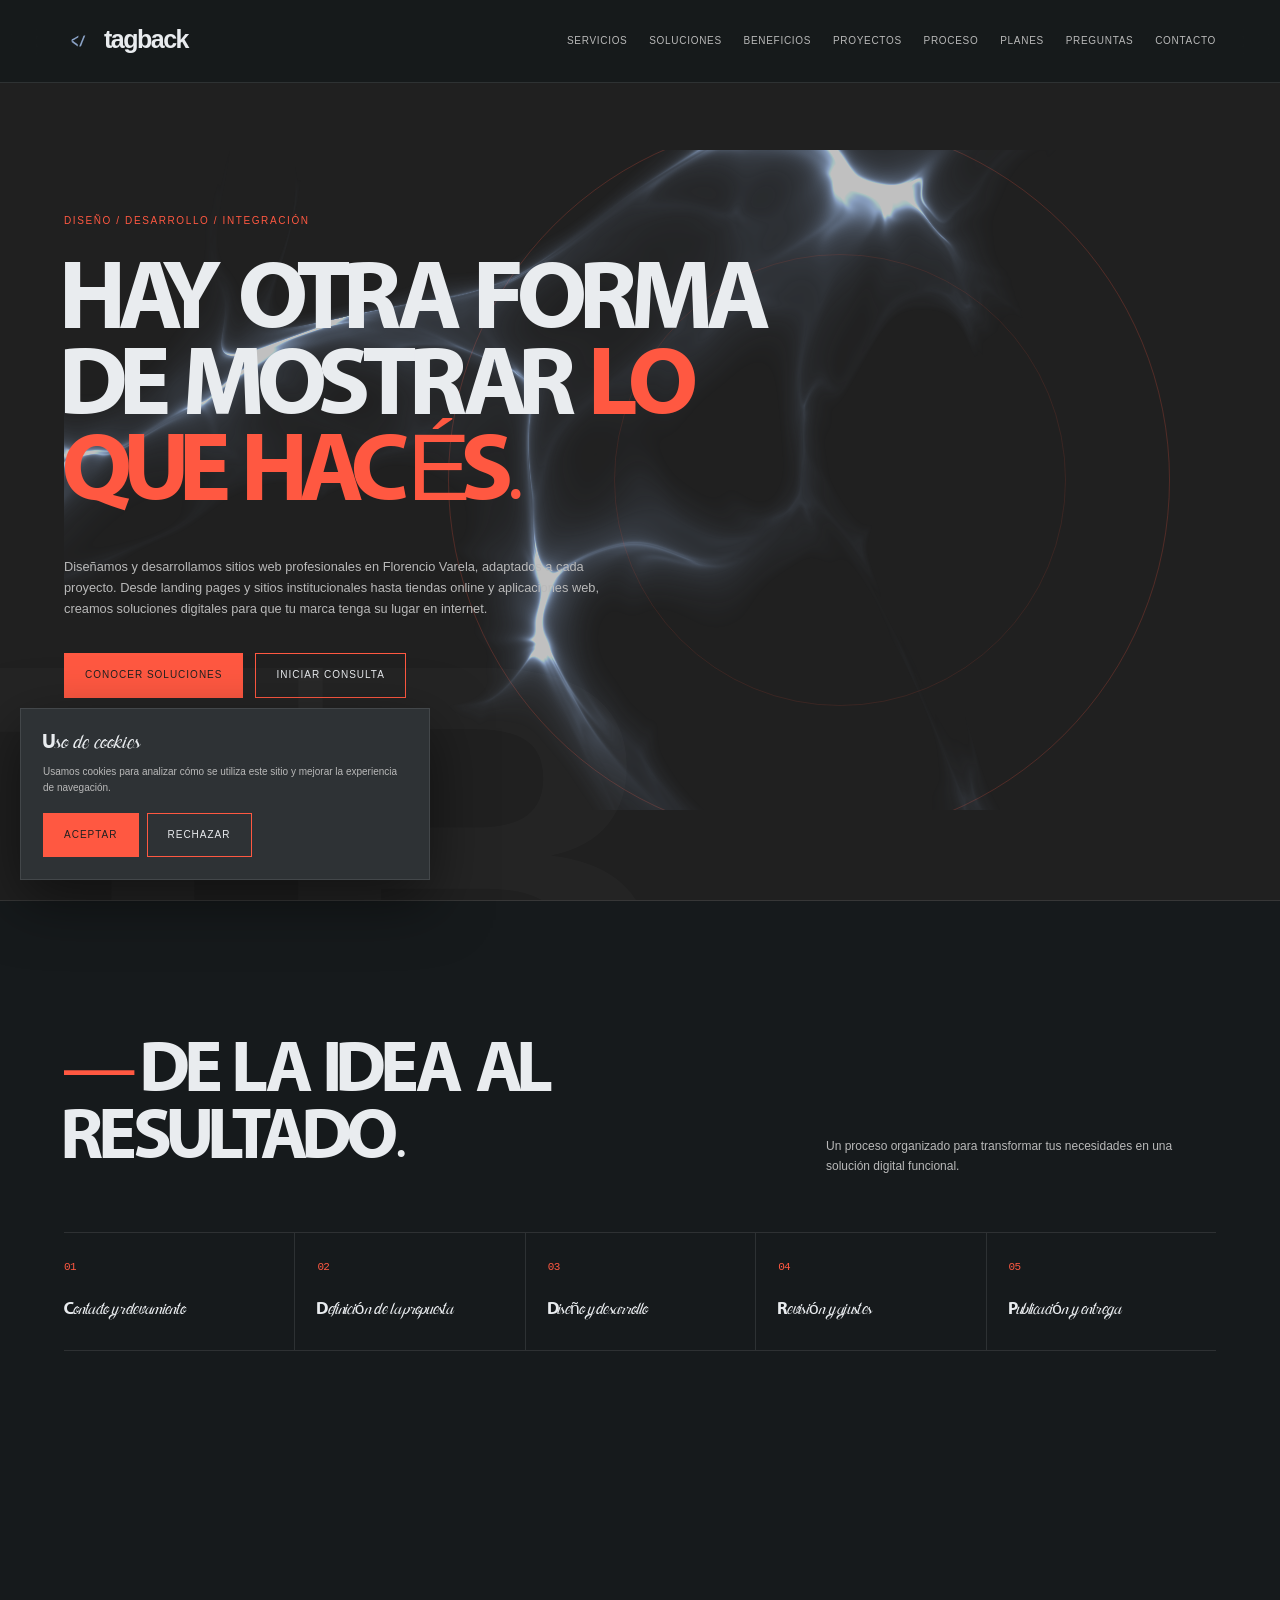
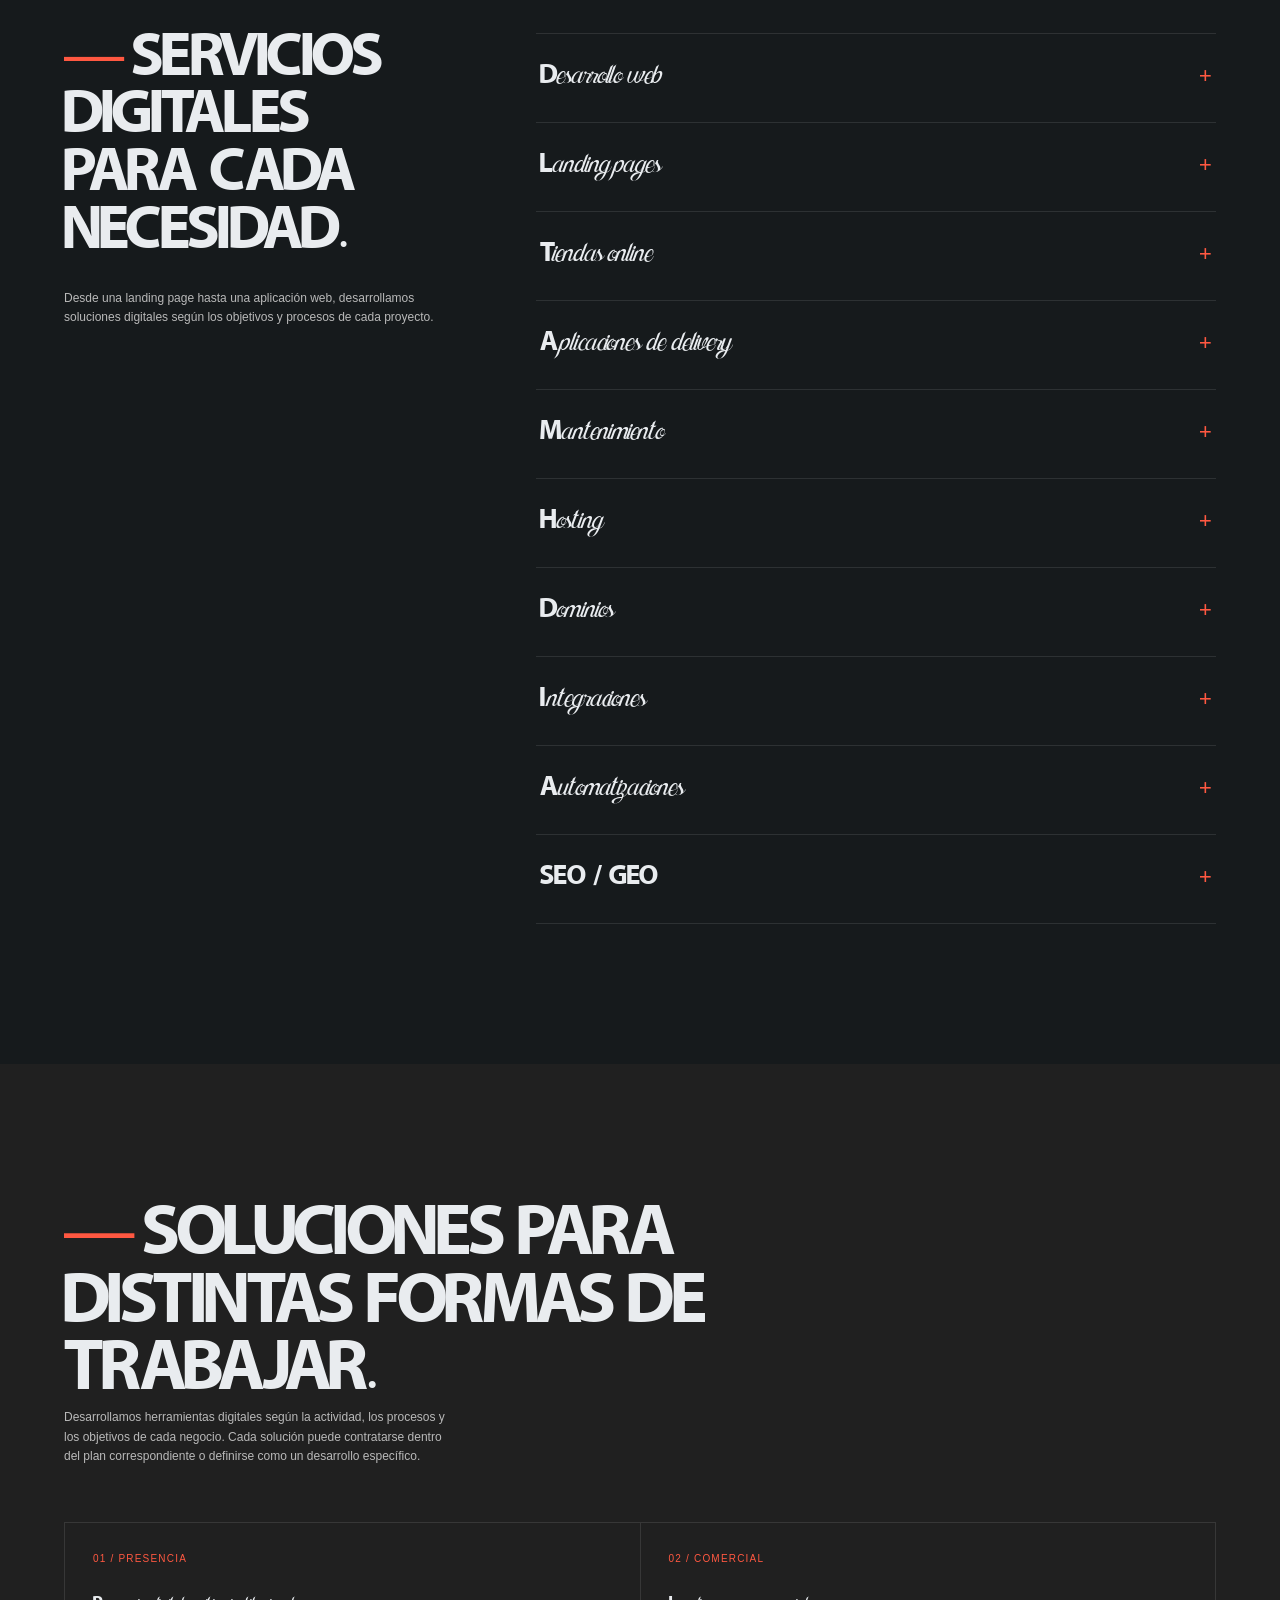
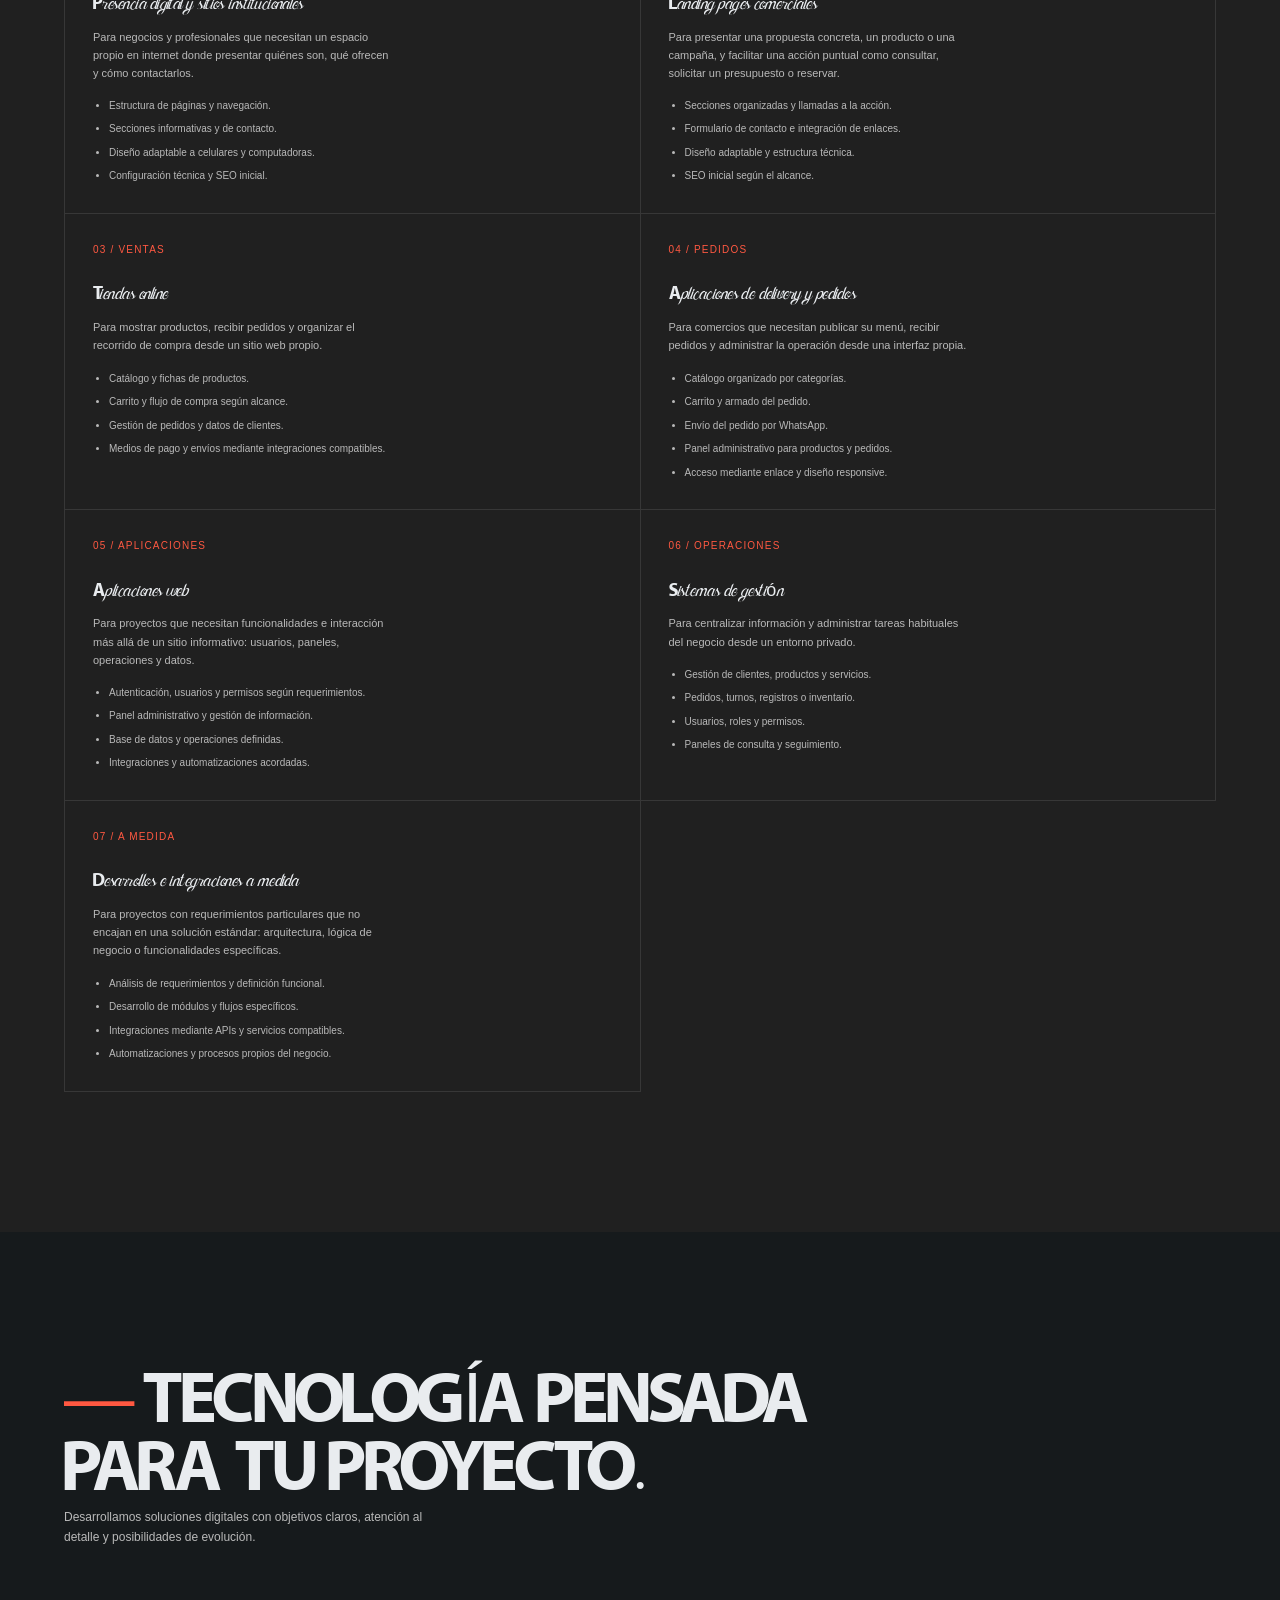
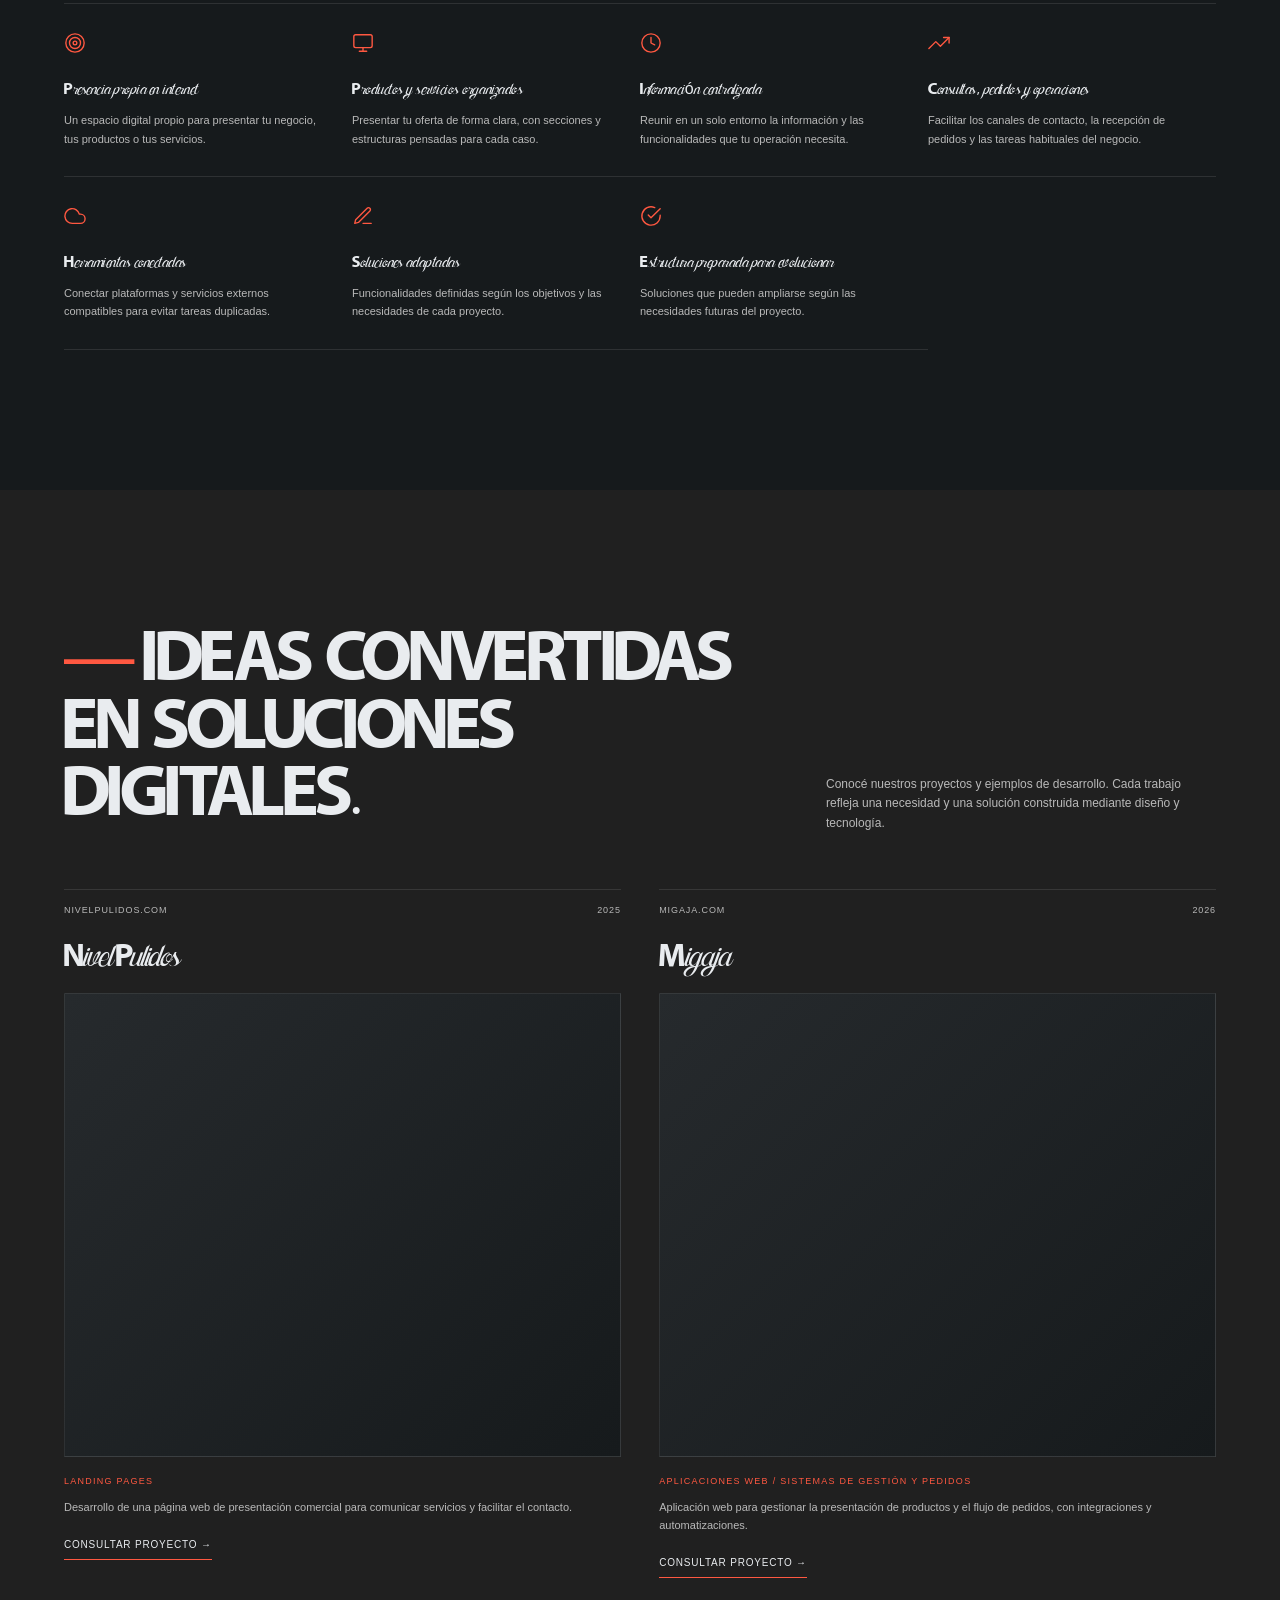
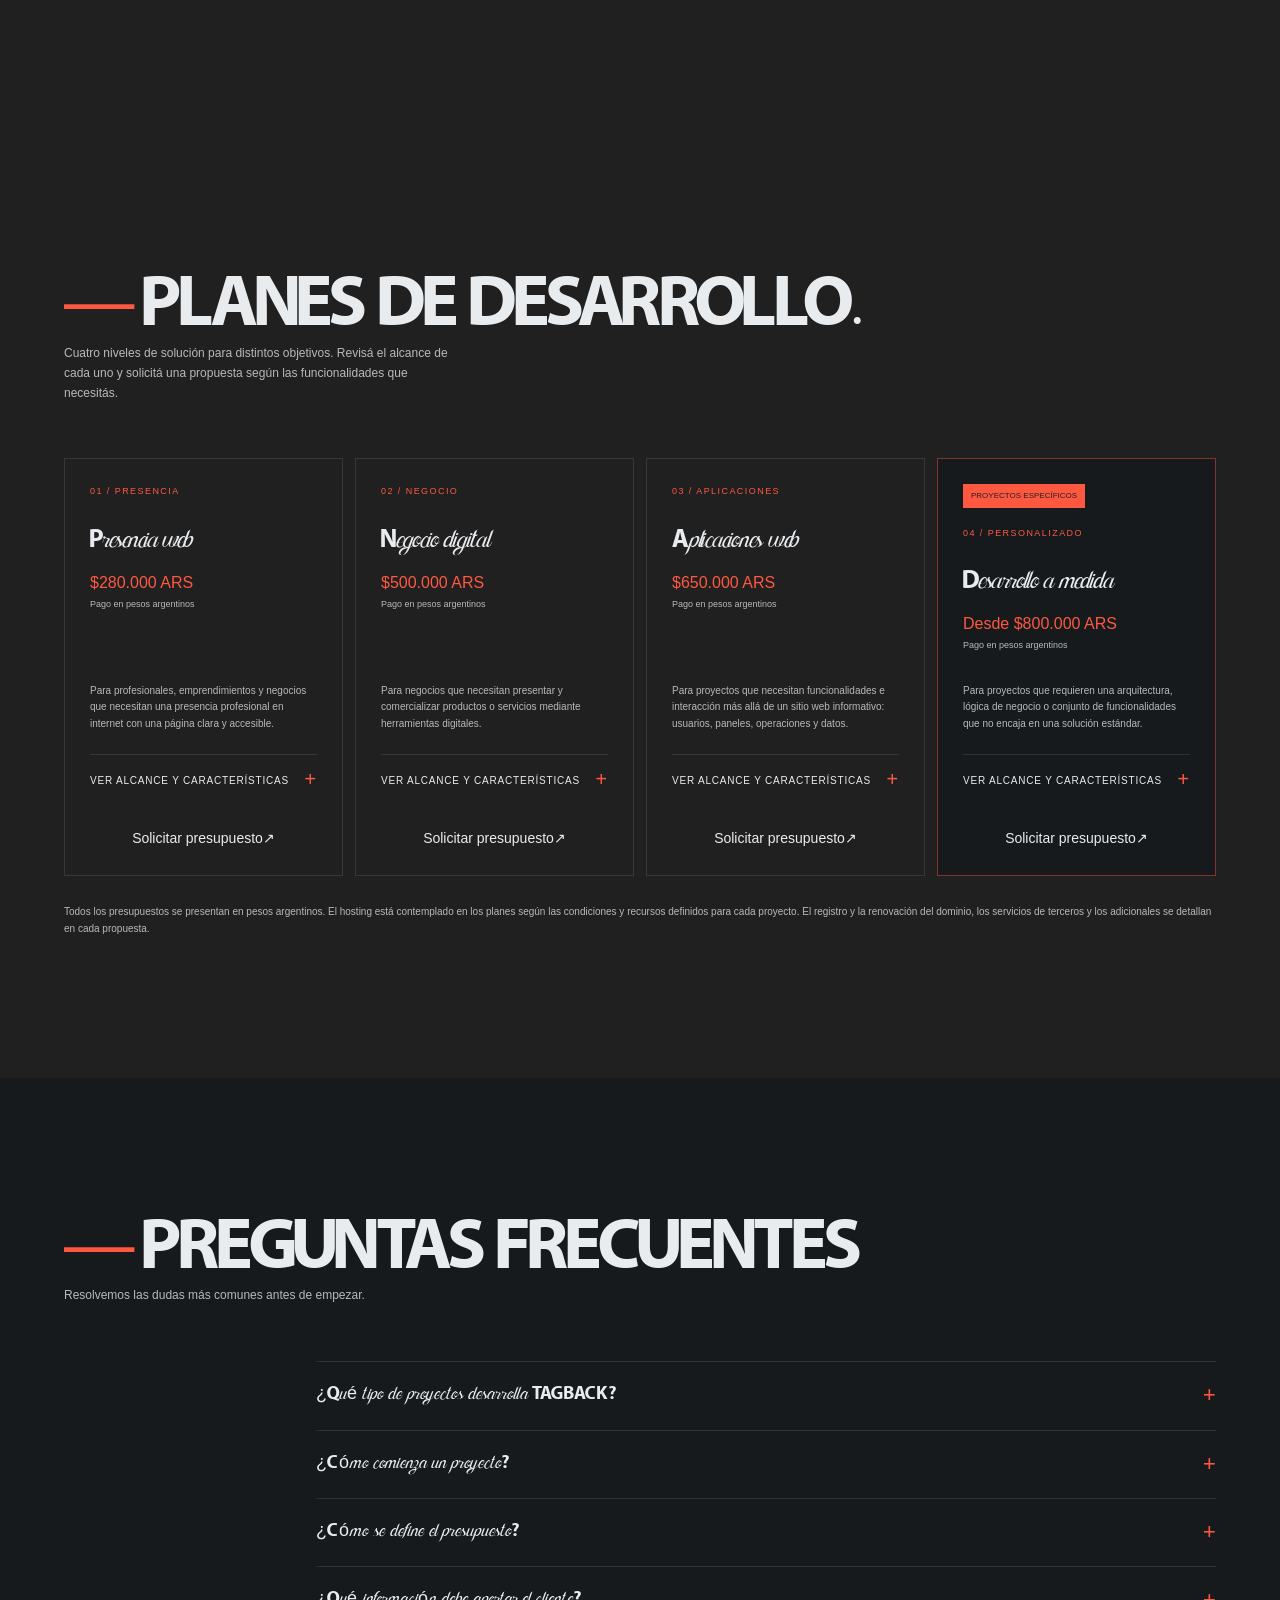
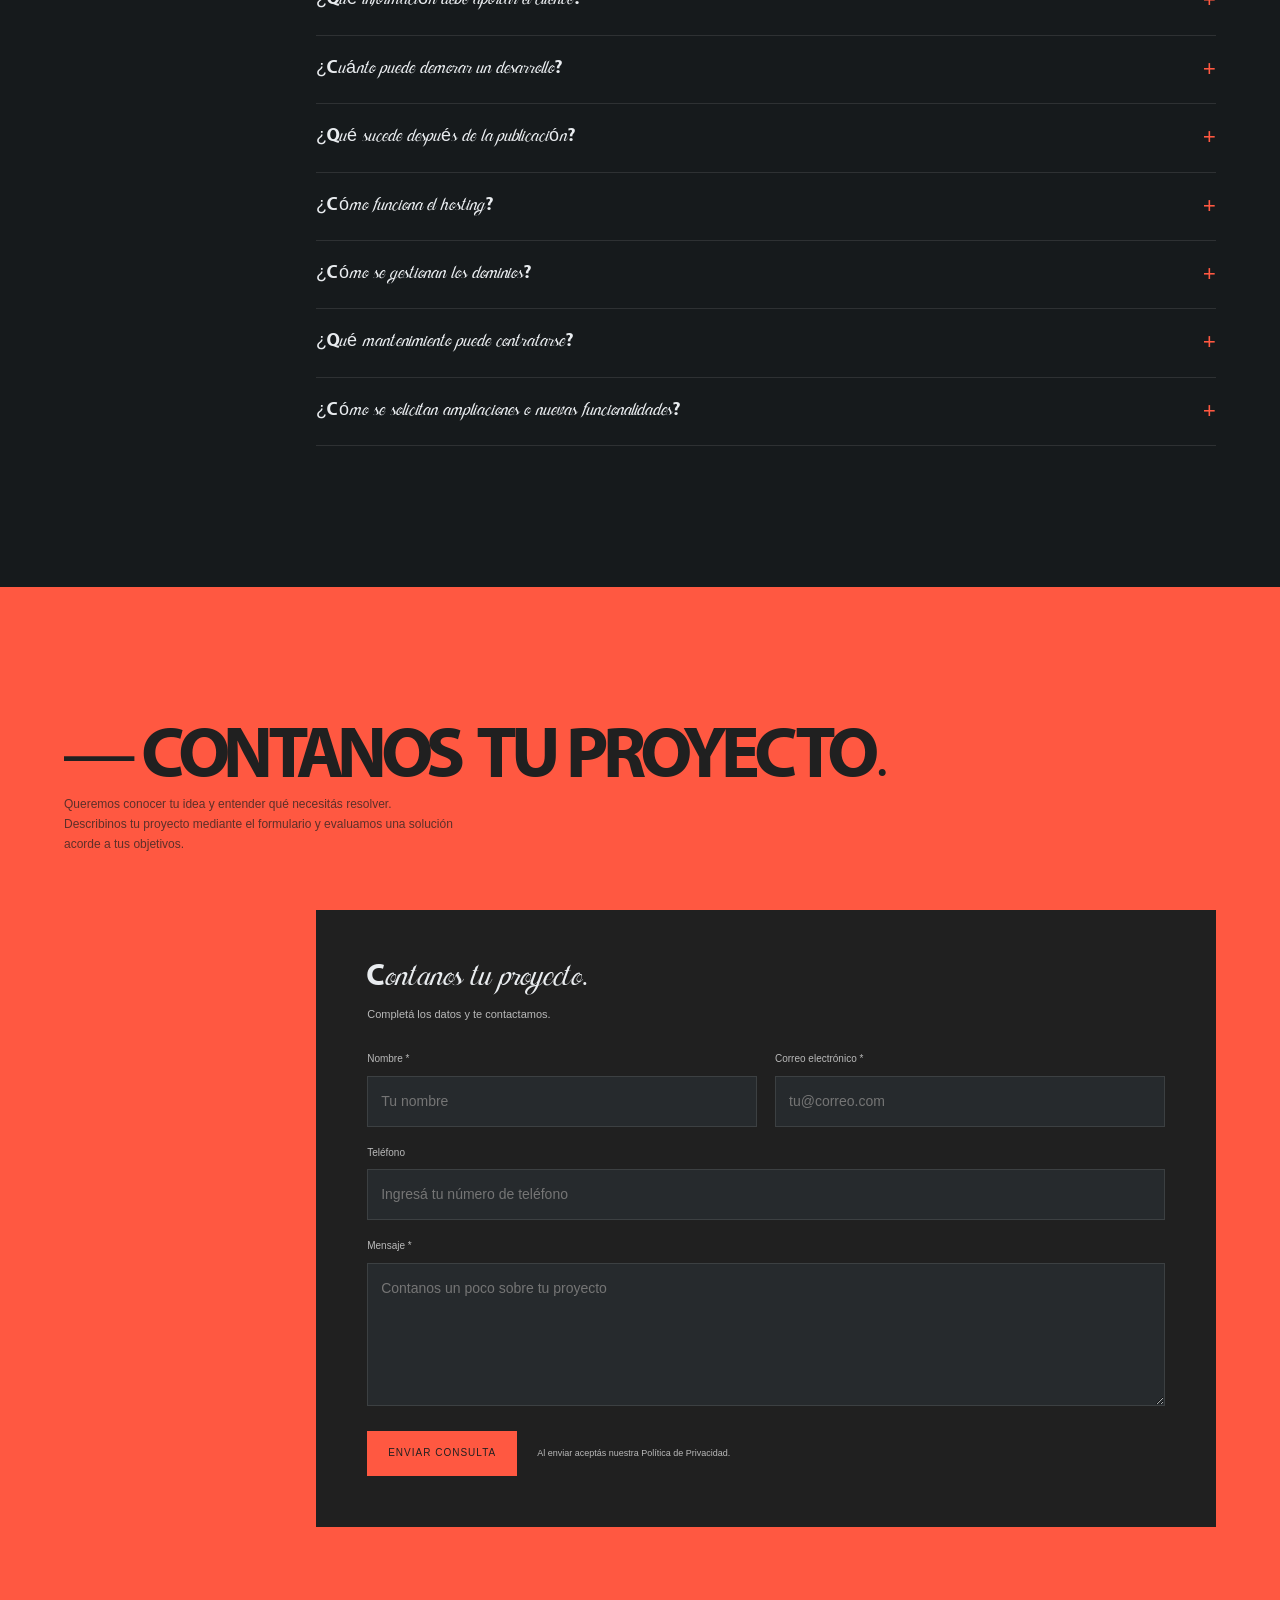
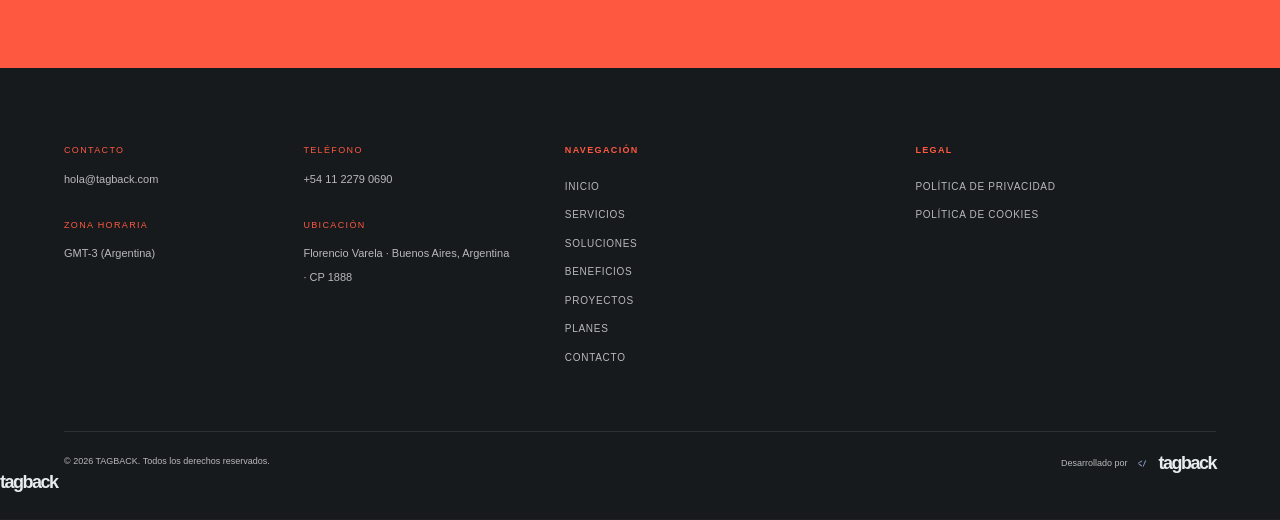
==== commit 5e2bda3f: "Update index.html" ====
--- a/index.html
+++ b/index.html
@@ -1201,9 +1201,9 @@
 
         </div>
 
-        <div class="container footer-bottom">
+               <div class="container footer-bottom">
             <span class="footer-copyright">
-                © <span data-current-year>2026</span> TAGBACK. Todos los derechos reservados. Diseño y desarrollo por TAGBACK.
+                © <span data-current-year>2026</span> TAGBACK. Todos los derechos reservados.
             </span>
 
             <span class="footer-credit-brand">
@@ -1213,10 +1213,13 @@
                     src="./assets/logo/tagback.svg"
                     alt=""
                     class="footer-credit-icon"
-                    width="22"
-                    height="22"
+                    width="22px"
+                    height="22px"
                 >
 
+                <span class="footer-credit-wordmark">tagback</span>
+            </span>
+        </div>
                 <span class="footer-credit-wordmark">tagback</span>
             </span>
         </div>
--- a/css/styles.css
+++ b/css/styles.css
@@ -13,9 +13,9 @@
 }
 
 @font-face {
-  font-family: SFUIDisplayHeavy;
-  src: url("../assets/fonts/OpenSans-Semibold-1.ttf") format("truetype");
-  font-weight: 600;
+  font-family: Ophelia;
+  src: url("../assets/fonts/Ophelina-Demo.ttf") format("truetype");
+  font-weight: 500;
   font-display: swap;
 }
 
@@ -29,7 +29,7 @@
   --accent: #ff5841;
   --accent2: #ff7a63;
   --mono: "IBMPlexMonoMedium", monospace;
-  --display: "SFUIDisplayHeavy", Arial, sans-serif;
+  --display: "Ophelia", Arial, sans-serif;
   --brand: "Syne", Arial, sans-serif;
   --max: 1320px;
   --pad: clamp(22px, 5vw, 76px);
@@ -52,7 +52,7 @@
 body {
   background: var(--bg);
   color: var(--ink);
-  font: 14px/1.65 var(--mono);
+  font: 14px/1.65 var(--brand);
   overflow-x: hidden;
   -webkit-font-smoothing: antialiased;
 }
@@ -224,7 +224,7 @@
 
 .hero h1 {
   max-width: 760px;
-  font: 800 clamp(3.2rem, 7.4vw, 7.4rem) / .91 var(--display);
+  font: 500 clamp(3.2rem, 7.4vw, 7.4rem) / .91 var(--display);
   letter-spacing: -.075em;
   text-transform: uppercase;
 }
@@ -241,12 +241,11 @@
   font-size: clamp(12px, 1vw, 14px);
 }
 
-.hero-lead::after {
-  content: "↘";
-  display: block;
+.hero-actions {
+  display: flex;
+  flex-wrap: wrap;
+  gap: 12px;
   margin-top: 34px;
-  color: var(--accent);
-  font-size: 30px;
 }
 
 .hero::before {
@@ -319,7 +318,7 @@
 
 .section-title {
   max-width: 850px;
-  font: 800 clamp(2.4rem, 5.5vw, 5.7rem) / .96 var(--display);
+  font: 500 clamp(2.4rem, 5.5vw, 5.7rem) / .96 var(--display);
   letter-spacing: -.065em;
   text-transform: uppercase;
 }
@@ -363,7 +362,7 @@
   min-height: 48px;
   cursor: pointer;
   list-style: none;
-  font: 700 clamp(14px, 1.35vw, 19px) / 1.1 var(--display);
+  font: 500 clamp(14px, 1.35vw, 19px) / 1.1 var(--display);
   letter-spacing: -.04em;
 }
 
@@ -484,7 +483,7 @@
 
 .service-card-title {
   padding: 25px 0;
-  font: 700 clamp(1.2rem, 2.1vw, 1.9rem) / 1.1 var(--display);
+  font: 500 clamp(1.2rem, 2.1vw, 1.9rem) / 1.1 var(--display);
   letter-spacing: -.04em;
 }
 
@@ -564,15 +563,31 @@
 .solution-content h3,
 .benefit-content h3 {
   margin-bottom: 12px;
-  font: 700 18px / 1.1 var(--display);
+  font: 500 18px / 1.1 var(--display);
   letter-spacing: -.03em;
 }
 
+.solution-card h3 {
+  margin-bottom: 12px;
+  font: 500 18px / 1.1 var(--display);
+  letter-spacing: -.03em;
+}
+
 .solution-content p,
-.benefit-content p {
+.benefit-content p,
+.solution-card p {
   max-width: 300px;
   color: var(--muted);
   font-size: 11px;
+}
+
+.solution-card ul {
+  display: grid;
+  gap: 7px;
+  margin-top: 16px;
+  padding-left: 16px;
+  color: var(--muted);
+  font-size: 10px;
 }
 
 /* BENEFITS */
@@ -633,7 +648,7 @@
 
 .work-card-name {
   margin: 12px 0 18px;
-  font: 700 clamp(1.5rem, 2.5vw, 2.6rem) / 1 var(--display);
+  font: 500 clamp(1.5rem, 2.5vw, 2.6rem) / 1 var(--display);
   letter-spacing: -.05em;
 }
 
@@ -654,15 +669,12 @@
 }
 
 .work-card-image::before {
-  content: "IMAGEN PENDIENTE";
+  content: "";
   position: absolute;
   inset: 0;
   z-index: 0;
   display: grid;
   place-items: center;
-  color: rgba(255, 88, 65, .55);
-  font-size: 9px;
-  letter-spacing: .2em;
 }
 
 .work-card-image img {
@@ -741,7 +753,7 @@
 
 .plan-card h3 {
   margin: 30px 0 16px;
-  font: 700 25px / 1 var(--display);
+  font: 500 25px / 1 var(--display);
   letter-spacing: -.05em;
 }
 
@@ -804,6 +816,13 @@
   font-size: 10px;
 }
 
+.plan-details-content h4 {
+  margin: 14px 0 6px;
+  color: var(--ink);
+  font: 500 12px / 1.2 var(--display);
+  letter-spacing: -.02em;
+}
+
 .plan-details-content p {
   margin-bottom: 12px;
 }
@@ -854,7 +873,7 @@
 .faq-item summary {
   cursor: pointer;
   list-style: none;
-  font: 600 18px / 1.3 var(--display);
+  font: 500 18px / 1.3 var(--display);
 }
 
 .faq-item summary::-webkit-details-marker {
@@ -913,7 +932,7 @@
 }
 
 .quote-form-title {
-  font: 700 30px var(--display);
+  font: 500 30px var(--display);
 }
 
 .quote-form-lead {
@@ -959,29 +978,29 @@
   border-color: var(--accent);
 }
 
-.form-fieldset {
-  border: 0;
-}
-
-.pill-group {
-  display: flex;
-  flex-wrap: wrap;
-  gap: 8px;
-}
-
-.pill {
-  display: flex;
-  align-items: center;
-  gap: 7px;
-  padding: 8px 10px;
-  border: 1px solid var(--line);
-  color: var(--muted);
-  cursor: pointer;
+.form-field-error {
+  color: var(--accent);
   font-size: 9px;
-}
-
-.pill:has(input:checked) {
-  border-color: var(--accent);
+  display: none;
+}
+
+.form-field-error.is-visible {
+  display: block;
+}
+
+.form-feedback {
+  font-size: 10px;
+}
+
+.form-feedback--info {
+  color: var(--muted);
+}
+
+.form-feedback--success {
+  color: #7bd88f;
+}
+
+.form-feedback--error {
   color: var(--accent);
 }
 
@@ -1103,7 +1122,7 @@
 
 .cookie-card h2 {
   margin-bottom: 8px;
-  font: 700 20px var(--display);
+  font: 500 20px var(--display);
 }
 
 .cookie-card p {
@@ -1127,7 +1146,7 @@
 
 .legal-hero h1 {
   margin-top: 30px;
-  font: 800 clamp(3rem, 7vw, 6rem) / .95 var(--display);
+  font: 500 clamp(3rem, 7vw, 6rem) / .95 var(--display);
   letter-spacing: -.07em;
 }
 
@@ -1146,12 +1165,12 @@
 
 .legal-content h2 {
   margin: 42px 0 14px;
-  font: 700 26px var(--display);
+  font: 500 26px var(--display);
 }
 
 .legal-content h3 {
   margin: 28px 0 10px;
-  font: 700 18px var(--display);
+  font: 500 18px var(--display);
 }
 
 .legal-content p,
@@ -1311,8 +1330,8 @@
     margin-top: 22px;
   }
 
-  .hero-lead::after {
-    margin-top: 15px;
+  .hero-actions {
+    margin-top: 26px;
   }
 
   .hero-canvas-container {
@@ -1454,6 +1473,10 @@
     margin-top: 22px;
   }
 
+  .hero-actions {
+    margin-top: 24px;
+  }
+
   .hero-canvas-container::before {
     right: -42%;
     width: 125vw;
